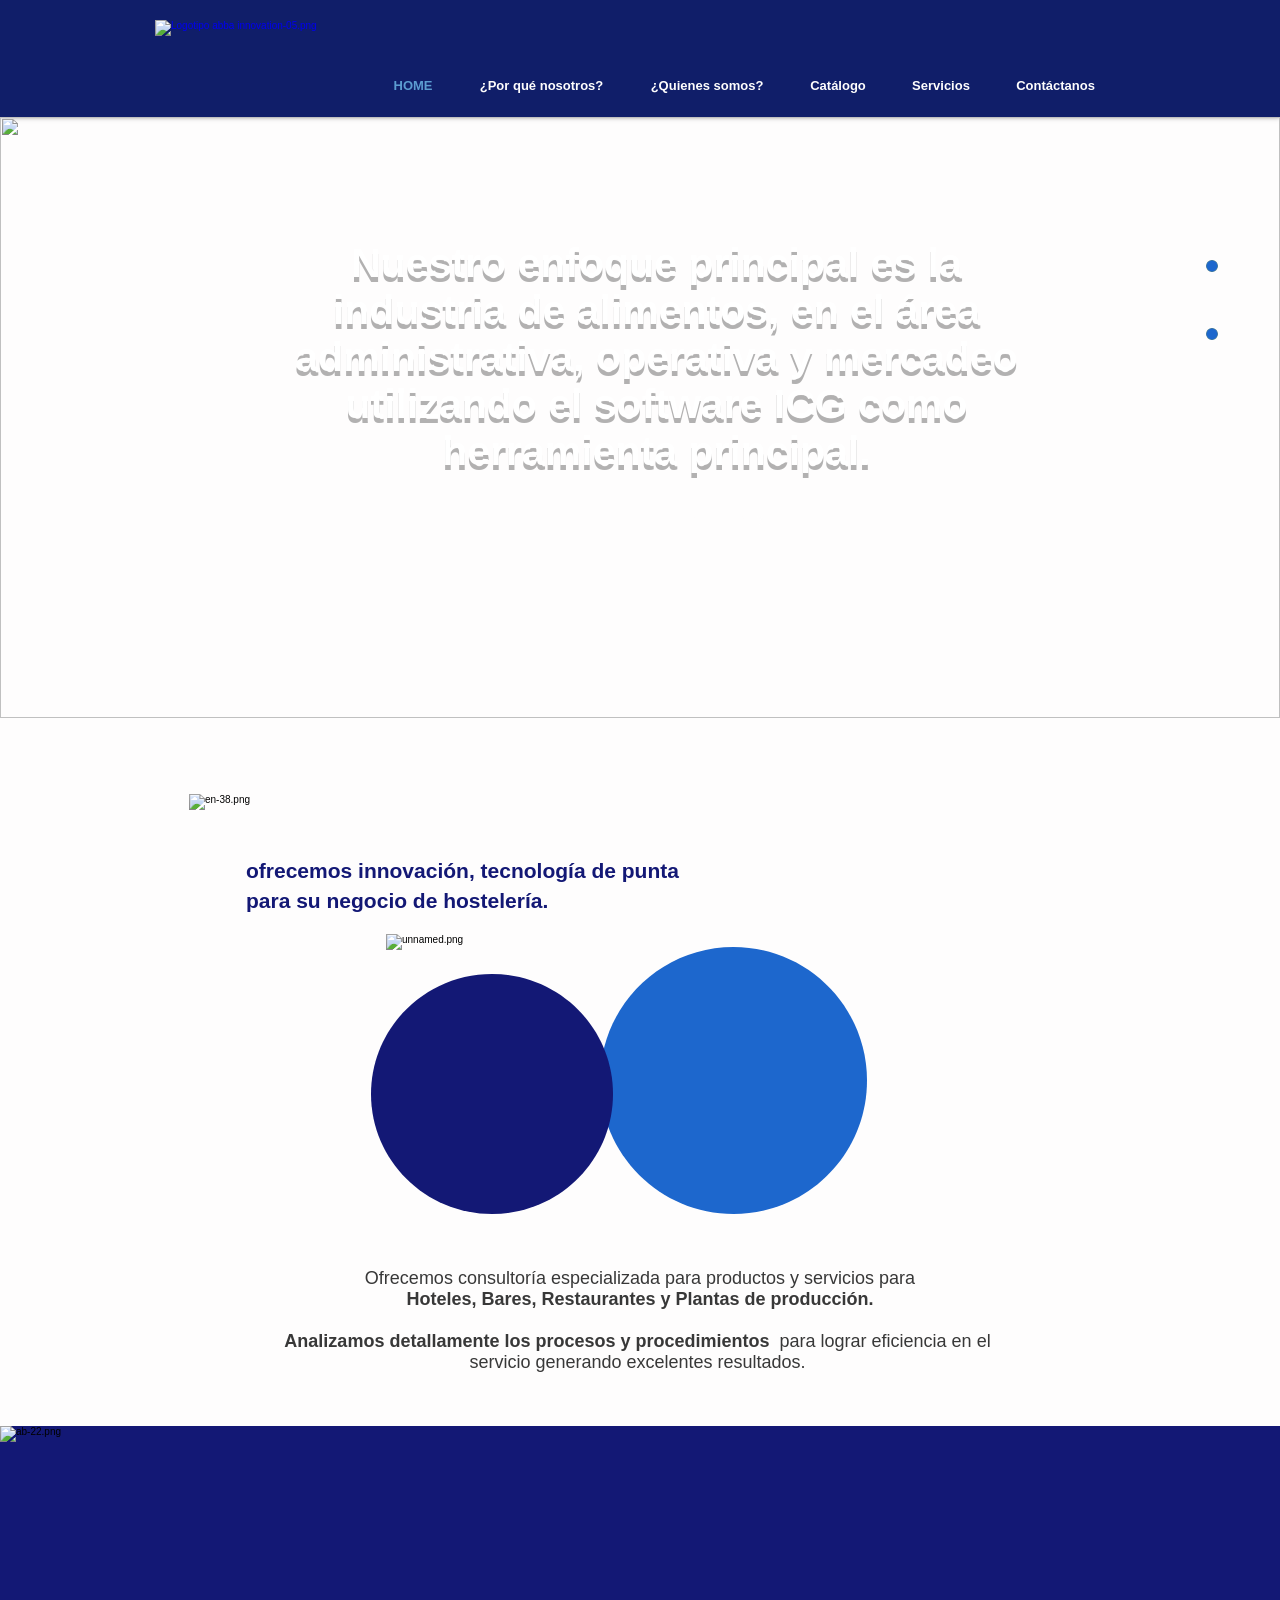
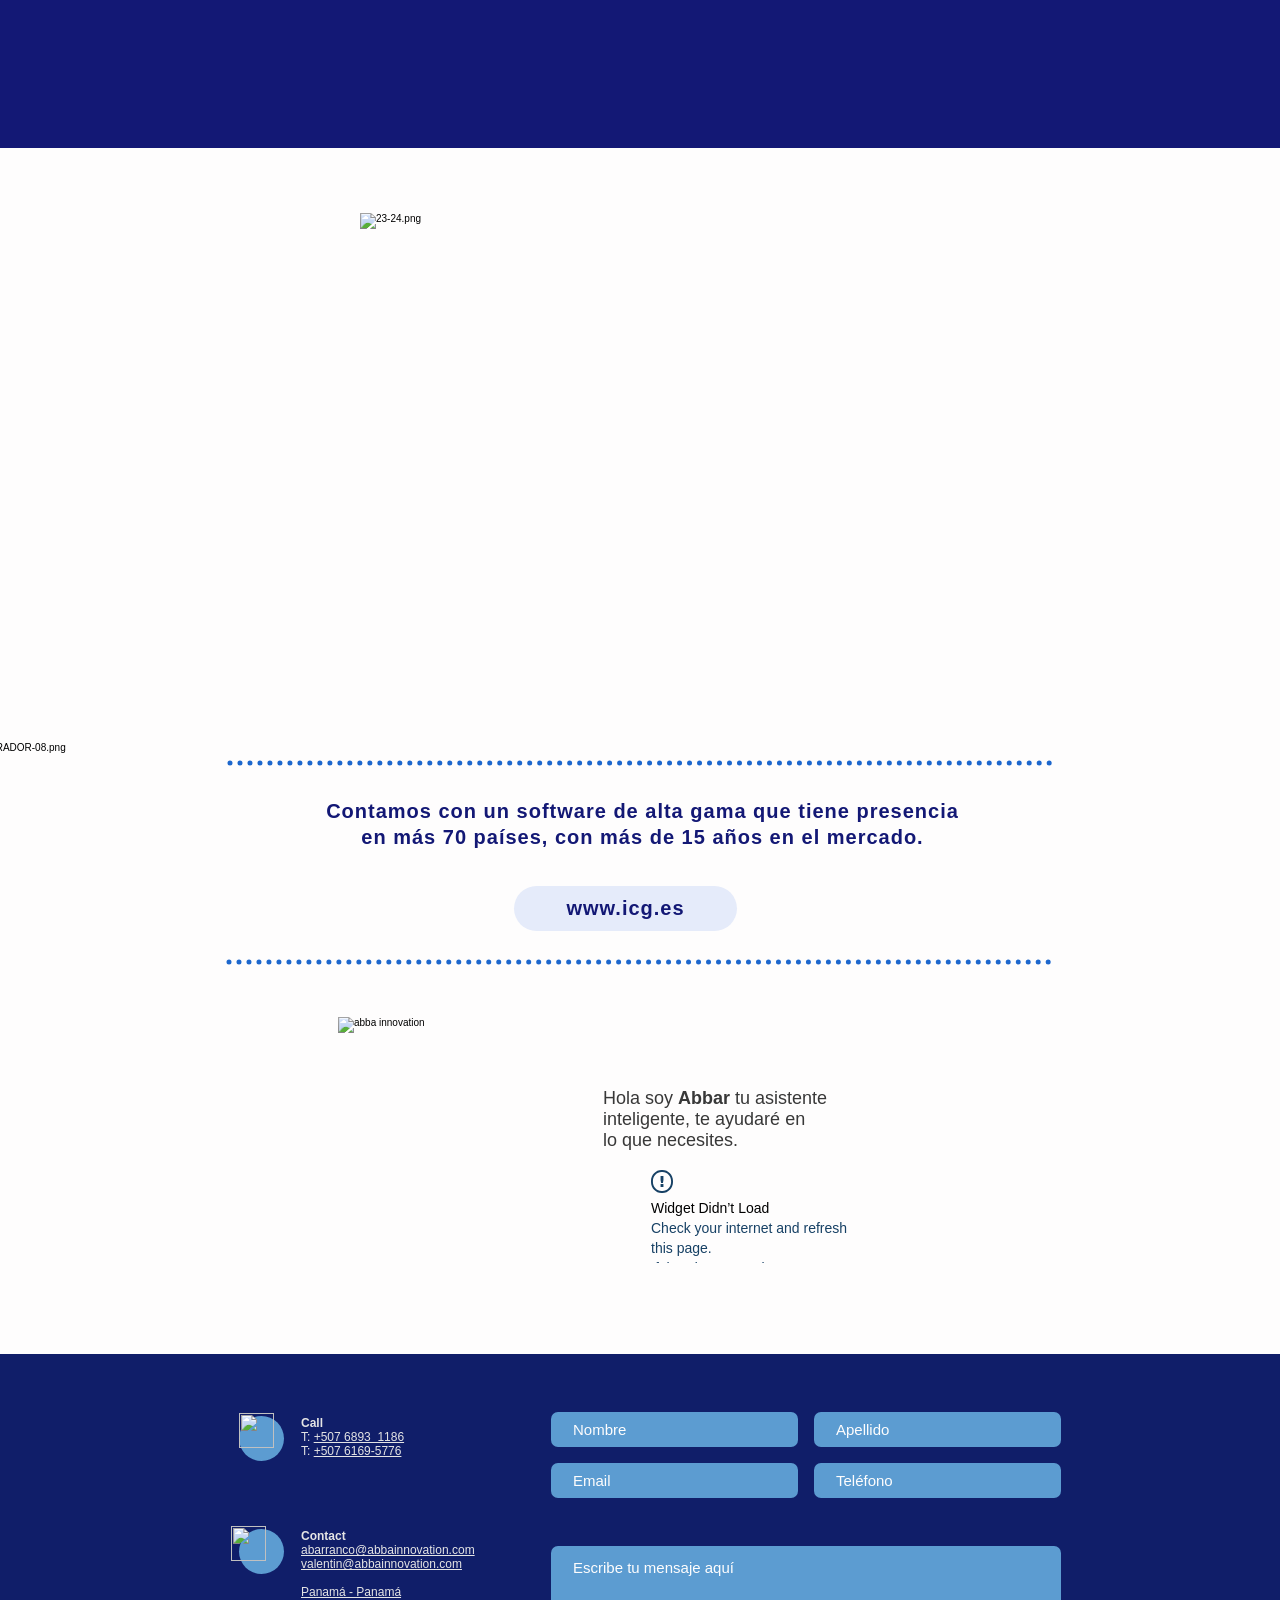
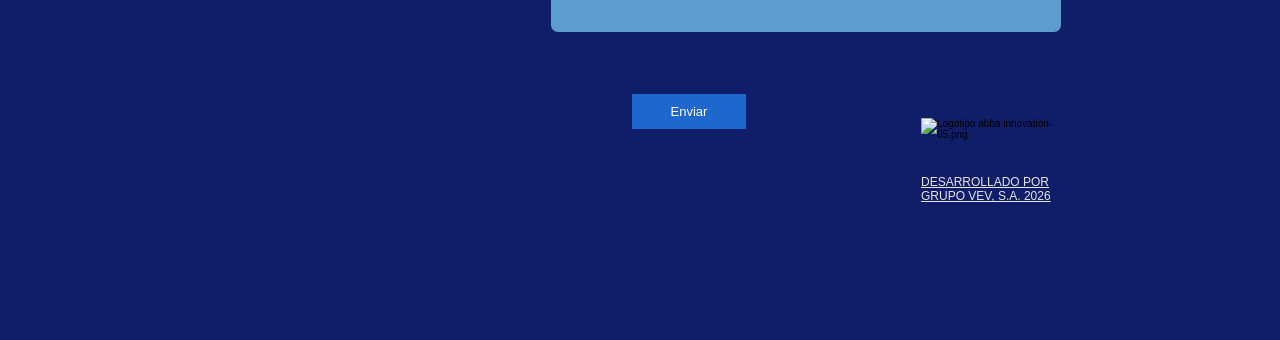
==== index.html @ 3166ff0f "Actualiza el texto del pie de página a GRUPO VEV" ====
<!DOCTYPE html>
<!-- saved from url=(0031)https://www.abbainnovation.net/ -->
<html lang="es" style=""><head><meta http-equiv="Content-Type" content="text/html; charset=UTF-8">
  
  
  <meta name="viewport" content="width=device-width, initial-scale=1" id="wixDesktopViewport">
  <meta http-equiv="X-UA-Compatible" content="IE=edge">
  <meta name="generator" content="Wix.com Website Builder">

  <link rel="icon" sizes="192x192" href="https://static.wixstatic.com/media/068378_7fb38cfb0c1949588d08dc892db51d23%7Emv2.png/v1/fill/w_192%2Ch_192%2Clg_1%2Cusm_0.66_1.00_0.01/068378_7fb38cfb0c1949588d08dc892db51d23%7Emv2.png" type="image/png">
  <link rel="shortcut icon" href="https://static.wixstatic.com/media/068378_7fb38cfb0c1949588d08dc892db51d23%7Emv2.png/v1/fill/w_32%2Ch_32%2Clg_1%2Cusm_0.66_1.00_0.01/068378_7fb38cfb0c1949588d08dc892db51d23%7Emv2.png" type="image/png">
  <link rel="apple-touch-icon" href="https://static.wixstatic.com/media/068378_7fb38cfb0c1949588d08dc892db51d23%7Emv2.png/v1/fill/w_180%2Ch_180%2Clg_1%2Cusm_0.66_1.00_0.01/068378_7fb38cfb0c1949588d08dc892db51d23%7Emv2.png" type="image/png">

  <!-- Safari Pinned Tab Icon -->
  <!-- <link rel="mask-icon" href="https://static.wixstatic.com/media/068378_7fb38cfb0c1949588d08dc892db51d23%7Emv2.png/v1/fill/w_32%2Ch_32%2Clg_1%2Cusm_0.66_1.00_0.01/068378_7fb38cfb0c1949588d08dc892db51d23%7Emv2.png"> -->

  <!-- Segmenter Polyfill -->
  <script src="./Consultoría en Hostelería _ Abba innovation _ Panama_files/bundle.tracing.es5.min.js.descarga" crossorigin="anonymous"></script><script>
    if (!window.Intl || !window.Intl.Segmenter) {
      (function() {
        var script = document.createElement('script');
        script.src = 'https://static.parastorage.com/unpkg/@formatjs/intl-segmenter@11.7.10/polyfill.iife.js';
        document.head.appendChild(script);
      })();
    }
  </script>

  <!-- Legacy Polyfills -->
  <script nomodule="" src="./Consultoría en Hostelería _ Abba innovation _ Panama_files/minified.js.descarga"></script>
  <script nomodule="" src="./Consultoría en Hostelería _ Abba innovation _ Panama_files/focus-within-polyfill.js.descarga"></script>

  <!-- Performance API Polyfills -->
  <script>
  (function () {
    var noop = function noop() {};
    if ("performance" in window === false) {
      window.performance = {};
    }
    window.performance.mark = performance.mark || noop;
    window.performance.measure = performance.measure || noop;
    if ("now" in window.performance === false) {
      var nowOffset = Date.now();
      if (performance.timing && performance.timing.navigationStart) {
        nowOffset = performance.timing.navigationStart;
      }
      window.performance.now = function now() {
        return Date.now() - nowOffset;
      };
    }
  })();
  </script>

  
    <!-- Essential Viewer Model -->
    <script type="application/json" id="wix-essential-viewer-model">{"fleetConfig":{"fleetName":"thunderbolt-isolated-renderer","type":"GA","code":0},"mode":{"qa":false,"enableTestApi":false,"addAllServices":false,"debug":false,"ssrIndicator":false,"ssrOnly":false,"siteAssetsFallback":"enable","versionIndicator":false},"componentsLibrariesTopology":[{"artifactId":"editor-elements","namespace":"wixui","url":"https:\/\/static.parastorage.com\/services\/editor-elements\/1.15513.0"},{"artifactId":"editor-elements","namespace":"dsgnsys","url":"https:\/\/static.parastorage.com\/services\/editor-elements\/1.15513.0"}],"siteFeaturesConfigs":{"sessionManager":{"isRunningInDifferentSiteContext":false}},"language":{"userLanguage":"es"},"siteAssets":{"clientTopology":{"mediaRootUrl":"https:\/\/static.wixstatic.com","scriptsUrl":"static.parastorage.com","staticMediaUrl":"https:\/\/static.wixstatic.com\/media","staticAudioUrl":"https:\/\/music.wixstatic.com\/mp3","moduleRepoUrl":"https:\/\/static.parastorage.com\/unpkg","fileRepoUrl":"https:\/\/static.parastorage.com\/services","viewerAppsUrl":"https:\/\/viewer-apps.parastorage.com","viewerAssetsUrl":"https:\/\/viewer-assets.parastorage.com","siteAssetsUrl":"https:\/\/siteassets.parastorage.com","pageJsonServerUrls":["https:\/\/pages.parastorage.com","https:\/\/staticorigin.wixstatic.com","https:\/\/www.abbainnovation.net","https:\/\/fallback.wix.com\/wix-html-editor-pages-webapp\/page"],"pathOfTBModulesInFileRepoForFallback":"wix-thunderbolt\/dist\/"}},"siteFeatures":["accessibilityBrowserZoom","appMonitoring","assetsLoader","businessLogger","captcha","clickHandlerRegistrar","commonConfig","componentsRegistry","consentPolicy","contentReflow","cyclicTabbing","domSelectors","domStore","environmentWixCodeSdk","environment","externalServices","locationWixCodeSdk","mpaNavigation","navigationManager","navigationPhases","ooi","pages","panorama","renderer","reporter","router","scrollRestoration","seoWixCodeSdk","seo","sessionManager","siteMembersWixCodeSdk","siteMembers","siteScrollBlocker","siteWixCodeSdk","speculationRules","ssrCache","stores","structureApi","thunderboltInitializer","tpaCommons","translations","usedPlatformApis","warmupData","windowMessageRegistrar","windowWixCodeSdk","wixCustomElementComponent","wixEmbedsApi","componentsLoader","componentsReact","platform"],"site":{"externalBaseUrl":"https:\/\/www.abbainnovation.net","isSEO":false},"media":{"staticMediaUrl":"https:\/\/static.wixstatic.com\/media","mediaRootUrl":"https:\/\/static.wixstatic.com\/","staticVideoUrl":"https:\/\/video.wixstatic.com\/","userDomainMediaPrefixes":[]},"requestUrl":"https:\/\/www.abbainnovation.net\/","rollout":{"siteAssetsVersionsRollout":false,"isDACRollout":1,"isTBRollout":false},"commonConfig":{"brand":"wix","host":"VIEWER","bsi":"","consentPolicy":{},"consentPolicyHeader":{},"siteRevision":"230","renderingFlow":"NONE","language":"es","locale":"es-co"},"interactionSampleRatio":0.01,"accessTokensUrl":"https:\/\/www.abbainnovation.net\/_api\/v1\/access-tokens","experiments":{"specs.thunderbolt.hardenFetchAndXHR":true,"specs.thunderbolt.securityExperiments":true,"specs.thunderbolt.allowWebpAvifTransforms":true,"specs.thunderbolt.browserCacheReload":true,"specs.thunderbolt.addIdAsClassName":true,"specs.thunderbolt.browserZoomMobileOnloadDetection":true}}</script>
    <script>window.viewerModel = JSON.parse(document.getElementById('wix-essential-viewer-model').textContent)</script>
  

  <!-- Globals Definitions -->
  <script>
    (function () {
      var now = Date.now()
      var activationStart = 0
      try {
        var navEntry = performance.getEntriesByType('navigation')[0];
        if (navEntry && navEntry.activationStart > 0) {
          activationStart = navEntry.activationStart;
        }
      } catch (e) {}
      window.initialTimestamps = {
        initialTimestamp: now,
        initialRequestTimestamp: Math.round(performance.timeOrigin ? performance.timeOrigin + activationStart : now - performance.now() + activationStart)
      }

      window.thunderboltTag = "libs-releases-GA-local"
      window.thunderboltVersion = "1.17940.0"
    })();
  </script>

  <script>
    window.commonConfig = viewerModel.commonConfig
  </script>

  
  <!-- BEGIN handleAccessTokens bundle -->

  <script data-url="https://static.parastorage.com/services/wix-thunderbolt/dist/handleAccessTokens.inline.3250797b.bundle.min.js">(()=>{"use strict";let e,t,r,o;var n={},i={};function l(e){var t=i[e];if(void 0!==t)return t.exports;var r=i[e]={exports:{}};return n[e](r,r.exports,l),r.exports}function a(e){let{context:t,property:r,value:o,enumerable:n=!0}=e,i=e.get,l=e.set;if(!r||void 0===o&&!i&&!l)return Error("property and value are required");let a=t||globalThis,s=a?.[r],u={};if(void 0!==o)u.value=o;else{if(i){let e=c(i);e&&(u.get=e)}if(l){let e=c(l);e&&(u.set=e)}}let p={...u,enumerable:n||!1,configurable:!1};void 0!==o&&(p.writable=!1);try{Object.defineProperty(a,r,p)}catch(e){return e instanceof TypeError?s:e}return s}function c(e,t){return"function"==typeof e?e:e?.async===!0&&"function"==typeof e.func?t?async function(t){return e.func(t)}:async function(){return e.func()}:"function"==typeof e?.func?e.func:void 0}l.rv=()=>"1.6.8",l.ruid="bundler=rspack@1.6.8";try{a({property:"strictDefine",value:a})}catch{}try{a({property:"defineStrictObject",value:function e(t){let{context:r,property:o,propertiesToExclude:n=[],skipPrototype:i=!1,hardenPrototypePropertiesToExclude:l=[]}=t;if(!o)return Error("property is required");let c=(r||globalThis)[o],p={},f=u(r,o);c&&("object"==typeof c||"function"==typeof c)&&Reflect.ownKeys(c).forEach(e=>{if(!n.includes(e)&&!s.includes(e)){let t=u(c,e);if(t&&(t.writable||t.configurable)){let{value:r,get:o,set:n,enumerable:i=!1}=t,l={};void 0!==r?l.value=r:o?l.get=o:n&&(l.set=n);try{let t=a({context:c,property:e,...l,enumerable:i});p[e]=t}catch(r){if(r instanceof TypeError)try{p[e]=t.value||t.get||t.set}catch{}else throw r}}}});let d={originalObject:c,originalProperties:p};if(!i&&c?.prototype!==void 0){let t=e({context:c,property:"prototype",propertiesToExclude:l,skipPrototype:!0});t instanceof Error||(d.originalPrototype=t?.originalObject,d.originalPrototypeProperties=t?.originalProperties)}return a({context:r,property:o,value:c,enumerable:f?.enumerable}),d}})}catch{}try{a({property:"defineStrictMethod",value:function(e,t){let r=(t||globalThis)[e],o=u(t||globalThis,e);return r&&o&&(o.writable||o.configurable)?(Object.freeze(r),a({context:globalThis,property:e,value:r})):r}})}catch{}var s=["toString","toLocaleString","valueOf","constructor","prototype"];function u(e,t){if(!(!e||!t))try{return Reflect.getOwnPropertyDescriptor(e,t)}catch{return}}function p(e){if("string"!=typeof e)return e;try{return decodeURIComponent(e).toLowerCase().trim()}catch{return e.toLowerCase().trim()}}function f(e,t){let r="";if("string"==typeof e)r=e.split("=")[0]?.trim()||"";else{if(!e||"string"!=typeof e.name)return!1;r=e.name}return t.has(p(r)||"")}function d(e,t){return("string"==typeof e?e.split(";").map(e=>e.trim()).filter(e=>e.length>0):e||[]).filter(e=>!f(e,t))}var y=null;function g(){return null===y&&(y=typeof Document>"u"?void 0:Object.getOwnPropertyDescriptor(Document.prototype,"cookie")),y}let b=(e,t)=>{try{let r=t?t.get.call(document):document.cookie;return r.split(";").map(e=>e.trim()).filter(t=>t?.startsWith(e))[0]?.split("=")[1]}catch(e){return""}},h=(e="",t="",r="/")=>`${e}=; ${t?`domain=${t};`:""} max-age=0; path=${r}; expires=Thu, 01 Jan 1970 00:00:01 GMT`;function m(e,t){try{return sessionStorage[e]("reload",t||"")}catch(e){console.error("ATS: Error calling sessionStorage:",e)}}var v=["true","b","c","new","enabled"];let w=[],S=(e,t)=>{let r;return w.includes(t)||!0===(r=e[t])||"string"==typeof r&&v.includes(r.toLowerCase())},T="client-session-bind",k="sec-fetch-unsupported",{experiments:x}=window.viewerModel,{cookie:E}=(e=new Set([T,"client-binding",k,"svSession","smSession","server-session-bind","wixSession2","wixSession3"].map(e=>e.toLowerCase())),a({context:document,property:"cookie",set:{func:t=>{var r,o;let n,i;return r=document,o=void 0,n=g(),i=p(t.split(";")[0]||"")||"",void([...e].every(e=>!i.startsWith(e.toLowerCase()))&&n?.set?n.set.call(r,t):o&&console.warn(o))}},get:{func:()=>(function(e,t){let r=g();if(!r?.get)throw Error("Cookie descriptor or getter not available");return d(r.get.call(e),t).join("; ")})(document,e)},enumerable:!0}),{cookieStore:function(e,t){if(!globalThis?.cookieStore)return;let r=globalThis.cookieStore.get.bind(globalThis.cookieStore),o=globalThis.cookieStore.getAll.bind(globalThis.cookieStore),n=globalThis.cookieStore.set.bind(globalThis.cookieStore),i=globalThis.cookieStore.delete.bind(globalThis.cookieStore);return a({context:globalThis.CookieStore.prototype,property:"get",value:async function(t){return f(("string"==typeof t?t:t.name)||"",e)?null:r.call(this,t)},enumerable:!0}),a({context:globalThis.CookieStore.prototype,property:"getAll",value:async function(){let t=await o.apply(this,Array.from(arguments));return d(t,e)},enumerable:!0}),a({context:globalThis.CookieStore.prototype,property:"set",value:async function(){let r=Array.from(arguments);if(!f(1===r.length?r[0].name:r[0],e))return n.apply(this,r);t&&console.warn(t)},enumerable:!0}),a({context:globalThis.CookieStore.prototype,property:"delete",value:async function(){let t=Array.from(arguments);if(!f(1===t.length?t[0].name:t[0],e))return i.apply(this,t)},enumerable:!0}),a({context:globalThis.cookieStore,property:"prototype",value:globalThis.CookieStore.prototype,enumerable:!1}),a({context:globalThis,property:"cookieStore",value:globalThis.cookieStore,enumerable:!0}),{get:r,getAll:o,set:n,delete:i}}(e,void 0),cookie:g()}),P="tbReady",C="security_overrideGlobals",{experiments:D,siteFeaturesConfigs:M,accessTokensUrl:O}=window.viewerModel,$={},j=(t=b(T,E),S(x,"specs.thunderbolt.browserCacheReload")&&(b(k,E)||t?m("removeItem"):function(){if("undefined"!=typeof window){let e=performance.getEntriesByType("navigation")[0];return"back_forward"===(e?.type||"")}return!1}()&&function(){let{counter:e}=function(){let e=m("getItem");if(e){let[t,r]=e.split("-"),o=r?parseInt(r,10):0;if(o>=3){let e=t?Number(t):0;if(Date.now()-e>6e4)return{counter:0}}return{counter:o}}return{counter:0}}();e<3?(function(e=1){m("setItem",`${Date.now()}-${e}`)}(e+1),window.location.reload()):console.error("ATS: Max reload attempts reached")}()),r=h(T),o=h(T,location.hostname),E.set.call(document,r),E.set.call(document,o),t);j&&($["client-binding"]=j);let A=fetch;addEventListener(P,function e(t){let{logger:r}=t.detail;try{window.tb.init({fetch:A,fetchHeaders:$})}catch(t){let e=Error("TB003");r.meter(`${C}_${e.message}`,{paramsOverrides:{errorType:C,eventString:e.message}}),window?.viewerModel?.mode.debug&&console.error(t)}finally{removeEventListener(P,e)}}),S(D,"specs.thunderbolt.hardenFetchAndXHR")||(window.fetchDynamicModel=()=>M.sessionManager.isRunningInDifferentSiteContext?Promise.resolve({}):fetch((()=>{try{let e="undefined"!=typeof WorkerGlobalScope&&self instanceof WorkerGlobalScope,t=globalThis?.parent!==globalThis,r=new URL(O,location.href);return(t||e)&&(r.searchParams.set("ifr",String(t)),r.searchParams.set("worker",String(e))),r.href}catch{return O}})(),{credentials:"same-origin",headers:$}).then(function(e){if(!e.ok)throw Error(`[${e.status}]${e.statusText}`);return e.json()}),window.dynamicModelPromise=window.fetchDynamicModel())})();
//# sourceMappingURL=https://static.parastorage.com/services/wix-thunderbolt/dist/handleAccessTokens.inline.3250797b.bundle.min.js.map</script>

<!-- END handleAccessTokens bundle -->

<!-- BEGIN overrideGlobals bundle -->

<script data-url="https://static.parastorage.com/services/wix-thunderbolt/dist/overrideGlobals.inline.b271af7d.bundle.min.js">(()=>{"use strict";var e={},t={};function r(o){var n=t[o];if(void 0!==n)return n.exports;var i=t[o]={exports:{}};return e[o](i,i.exports,r),i.exports}function o(e){let{context:t,property:r,value:o,enumerable:i=!0}=e,c=e.get,a=e.set;if(!r||void 0===o&&!c&&!a)return Error("property and value are required");let l=t||globalThis,s=l?.[r],u={};if(void 0!==o)u.value=o;else{if(c){let e=n(c);e&&(u.get=e)}if(a){let e=n(a);e&&(u.set=e)}}let p={...u,enumerable:i||!1,configurable:!1};void 0!==o&&(p.writable=!1);try{Object.defineProperty(l,r,p)}catch(e){return e instanceof TypeError?s:e}return s}function n(e,t){return"function"==typeof e?e:e?.async===!0&&"function"==typeof e.func?t?async function(t){return e.func(t)}:async function(){return e.func()}:"function"==typeof e?.func?e.func:void 0}r.rv=()=>"1.6.8",r.ruid="bundler=rspack@1.6.8";try{o({property:"strictDefine",value:o})}catch{}try{o({property:"defineStrictObject",value:c})}catch{}try{o({property:"defineStrictMethod",value:a})}catch{}var i=["toString","toLocaleString","valueOf","constructor","prototype"];function c(e){let{context:t,property:r,propertiesToExclude:n=[],skipPrototype:a=!1,hardenPrototypePropertiesToExclude:s=[]}=e;if(!r)return Error("property is required");let u=(t||globalThis)[r],p={},f=l(t,r);u&&("object"==typeof u||"function"==typeof u)&&Reflect.ownKeys(u).forEach(e=>{if(!n.includes(e)&&!i.includes(e)){let t=l(u,e);if(t&&(t.writable||t.configurable)){let{value:r,get:n,set:i,enumerable:c=!1}=t,a={};void 0!==r?a.value=r:n?a.get=n:i&&(a.set=i);try{let t=o({context:u,property:e,...a,enumerable:c});p[e]=t}catch(r){if(r instanceof TypeError)try{p[e]=t.value||t.get||t.set}catch{}else throw r}}}});let d={originalObject:u,originalProperties:p};if(!a&&u?.prototype!==void 0){let e=c({context:u,property:"prototype",propertiesToExclude:s,skipPrototype:!0});e instanceof Error||(d.originalPrototype=e?.originalObject,d.originalPrototypeProperties=e?.originalProperties)}return o({context:t,property:r,value:u,enumerable:f?.enumerable}),d}function a(e,t){let r=(t||globalThis)[e],n=l(t||globalThis,e);return r&&n&&(n.writable||n.configurable)?(Object.freeze(r),o({context:globalThis,property:e,value:r})):r}function l(e,t){if(!(!e||!t))try{return Reflect.getOwnPropertyDescriptor(e,t)}catch{return}}function s(e){return e.startsWith("//")&&/(?:[a-z0-9](?:[a-z0-9-]{0,61}[a-z0-9])?\.)+[a-z0-9][a-z0-9-]{0,61}[a-z0-9]/g.test(`${location.protocol}:${e}`)&&(e=`${location.protocol}${e}`),!e.startsWith("http")||new URL(e).hostname===location.hostname}function u(e){if("string"!=typeof e)return e;try{return decodeURIComponent(e).toLowerCase().trim()}catch{return e.toLowerCase().trim()}}function p(e,t){return e instanceof Headers?e.forEach((r,o)=>{f(o,t)||e.delete(o)}):Object.keys(e).forEach(r=>{f(r,t)||delete e[r]}),e}function f(e,t){return!t.has(u(e)||"")}function d(e,t){let r=!0,o=u(function(e){let t,r;if(globalThis.Request&&e instanceof Request)t=e.url;else if("function"==typeof e?.toString)t=e.toString();else throw Error("Unsupported type for url");try{return new URL(t).pathname}catch{return(r=t.replace(/#.+/gi,"").split("?").shift()).startsWith("/")?r:`/${r}`}}(e));return o&&t.some(e=>o.includes(e))&&(r=!1),r}var y=["true","b","c","new","enabled"];let b=[],g=(e,t)=>{let r;return b.includes(t)||!0===(r=e[t])||"string"==typeof r&&y.includes(r.toLowerCase())};performance.mark("overrideGlobals started");let{experiments:m}=window.viewerModel,v=g(m,"specs.thunderbolt.securityExperiments");try{let e,t;!function(){let e=globalThis.open,t=document.open;function r(t,r,o){let n="string"!=typeof t,i=e.call(window,t,r,o);return n||t&&s(t)?{}:i}o({property:"open",value:r,context:globalThis,enumerable:!0}),o({property:"open",value:function(e,o,n){return e?r(e,o,n):t.call(document,e||"",o||"",n||"")},context:document,enumerable:!0})}(),v&&function(){let e=document.createElement,t=Element.prototype.setAttribute,r=Element.prototype.setAttributeNS,n=Element.prototype.removeAttribute,i=(Object.getOwnPropertyDescriptor(HTMLIFrameElement.prototype,"contentWindow")?.get,Object.getOwnPropertyDescriptor(HTMLIFrameElement.prototype,"src")),c=i?.get,a=i?.set,l=Object.getOwnPropertyDescriptor(HTMLIFrameElement.prototype,"sandbox")?.get,s=DOMTokenList.prototype.add,p=DOMTokenList.prototype.remove,f=DOMTokenList.prototype.toggle,d=DOMTokenList.prototype.replace,y=Object.getOwnPropertyDescriptor(DOMTokenList.prototype,"value"),b=y?.get,g=y?.set,m=new WeakSet;o({property:"createElement",context:document,value:function(n,i){let c=e.call(document,n,i);return"iframe"===u(n)&&(o({property:"srcdoc",context:c,get:()=>"",set:()=>{console.warn("`srcdoc` is not allowed in iframe elements.")}}),o({property:"setAttribute",context:c,value:function(e,r){if("srcdoc"===e.toLowerCase())return void console.warn("`srcdoc` attribute is not allowed to be set.");t.call(c,e,r);e.toLowerCase()},enumerable:!1}),o({property:"setAttributeNS",context:c,value:function(e,t,o){if("srcdoc"===t.toLowerCase())return void console.warn("`srcdoc` attribute is not allowed to be set.");r.call(c,e,t,o);t.toLowerCase()},enumerable:!1})),c},enumerable:!0})}(),g(m,"specs.thunderbolt.hardenFetchAndXHR")&&v&&function(e,t,r){let n=fetch,i=XMLHttpRequest,c=new Set(t);function a(){let t=new i,o=t.open,n=t.setRequestHeader;return t.open=function(){let n=Array.from(arguments),i=n[1];if(n.length<2||d(i,e))return o.apply(t,n);throw Error(r||`Request not allowed for path ${i}`)},t.setRequestHeader=function(e,r){f(decodeURIComponent(e),c)&&n.call(t,e,r)},t}o({property:"fetch",value:function(){var t;let o=(t=arguments,globalThis.Request&&t[0]instanceof Request&&t[0]?.headers?p(t[0].headers,c):t[1]?.headers&&p(t[1].headers,c),t);return d(arguments[0],e)?n.apply(globalThis,Array.from(o)):new Promise((e,t)=>{let o=Error(r||`Request not allowed for path ${arguments[0]}`);t(o)})},enumerable:!0}),o({property:"XMLHttpRequest",value:a,enumerable:!0}),Object.keys(i).forEach(e=>{a[e]=i[e]})}(["/_api/v1/access-tokens","/_api/v2/dynamicmodel","/_api/one-app-session-web/v3/businesses"],["client-binding"]),function(){if(navigator&&"serviceWorker"in navigator)navigator.serviceWorker.register,o({context:navigator.serviceWorker,property:"register",value:function(){console.log("Service worker registration is not allowed")},enumerable:!0})}(),e=[],t=(t=[]).concat(["TextEncoder","TextDecoder"]),v&&(t=t.concat(["XMLHttpRequestEventTarget","EventTarget"])),t=t.concat(["URL","JSON"]),v&&(e=e.concat(["addEventListener","removeEventListener"])),e=e.concat(["encodeURI","encodeURIComponent","decodeURI","decodeURIComponent"]),t=t.concat(["String","Number"]),v&&t.push("Object"),t=t.concat(["Reflect"]),e.forEach(e=>{a(e),["addEventListener","removeEventListener"].includes(e)&&a(e,document)}),t.forEach(e=>{c({property:e})}),v&&function(){return e("setTimeout",0,globalThis),e("setInterval",0,globalThis);function e(e,t,r){let n=r||globalThis,i=n[e];if(!i||"function"!=typeof i)throw Error(`Function ${e} not found or is not a function`);o({property:e,value:function(){let r=Array.from(arguments);if("string"!=typeof r[t])return i.apply(n,r);console.warn(`Calling ${e} with a String Argument at index ${t} is not allowed`)},context:r,enumerable:!0})}}()}catch(t){window?.viewerModel?.mode.debug&&console.error(t);let e=Error("TB006");window.fedops?.reportError(e,"security_overrideGlobals"),window.Sentry?window.Sentry.captureException(e):globalThis.defineStrictProperty("sentryBuffer",[e],window,!1)}performance.mark("overrideGlobals ended")})();
//# sourceMappingURL=https://static.parastorage.com/services/wix-thunderbolt/dist/overrideGlobals.inline.b271af7d.bundle.min.js.map</script>

<!-- END overrideGlobals bundle -->

  

  
  <script>
    window.commonConfig = viewerModel.commonConfig

	
  </script>

  <!-- Initial CSS -->
  <style data-url="https://static.parastorage.com/services/wix-thunderbolt/dist/main.744ea815.min.css">@keyframes slide-horizontal-new{0%{transform:translate(100%)}}@keyframes slide-horizontal-old{80%{opacity:1}to{opacity:0;transform:translate(-100%)}}@keyframes slide-vertical-new{0%{transform:translateY(-100%)}}@keyframes slide-vertical-old{80%{opacity:1}to{opacity:0;transform:translateY(100%)}}@keyframes out-in-new{0%{opacity:0}}@keyframes out-in-old{to{opacity:0}}:root:active-view-transition{view-transition-name:none}:root:active-view-transition::view-transition-group(*){animation:none}:root:active-view-transition::view-transition-old(*){animation:none}:root:active-view-transition::view-transition-new(*){animation:none}:root::view-transition{pointer-events:none}:root:active-view-transition #SITE_HEADER{view-transition-name:header-group}:root:active-view-transition #WIX_ADS{view-transition-name:wix-ads-group}:root:active-view-transition #SITE_FOOTER{view-transition-name:footer-group}:root:active-view-transition #BACKGROUND_GROUP_TRANSITION_GROUP>div{view-transition-name:background-group}:root:active-view-transition::view-transition-group(page-group){pointer-events:all;cursor:wait;animation:revert;animation-duration:.6s}:root:active-view-transition::view-transition-old(page-group){pointer-events:all;cursor:wait;animation:revert;animation-duration:.6s}:root:active-view-transition::view-transition-new(page-group){pointer-events:all;cursor:wait;animation:revert;animation-duration:.6s}:root:active-view-transition-type(SlideHorizontal)::view-transition-old(page-group){mix-blend-mode:normal;animation:.6s cubic-bezier(.83,0,.17,1) forwards slide-horizontal-old}:root:active-view-transition-type(SlideHorizontal)::view-transition-new(page-group){mix-blend-mode:normal;animation:.6s cubic-bezier(.83,0,.17,1) backwards slide-horizontal-new}:root:active-view-transition-type(SlideVertical)::view-transition-old(page-group){mix-blend-mode:normal;animation:.6s cubic-bezier(.83,0,.17,1) forwards slide-vertical-old}:root:active-view-transition-type(SlideVertical)::view-transition-new(page-group){mix-blend-mode:normal;animation:.6s cubic-bezier(.83,0,.17,1) backwards slide-vertical-new}:root:active-view-transition-type(OutIn)::view-transition-old(page-group){animation:.35s cubic-bezier(.22,1,.36,1) forwards out-in-old}:root:active-view-transition-type(OutIn)::view-transition-new(page-group){animation:.35s cubic-bezier(.64,0,.78,0) .35s backwards out-in-new}@media (prefers-reduced-motion:reduce){::view-transition-group(*){animation:none!important}::view-transition-old(*){animation:none!important}::view-transition-new(*){animation:none!important}}html,body{vertical-align:baseline;background:0 0;border:0;outline:0;margin:0;padding:0}body{--scrollbar-width:0px;-webkit-text-size-adjust:100%;-moz-text-size-adjust:100%;-ms-text-size-adjust:100%;text-size-adjust:100%;font-family:Arial,Helvetica,sans-serif;font-size:10px}html,body{height:100%}body{overflow-x:auto;overflow-y:scroll}body:not(.responsive) #site-root{width:100%;min-width:var(--site-width)}body:not([data-js-loaded]) [data-hide-prejs]{visibility:hidden}interact-element{display:contents}#SITE_CONTAINER{position:relative}:root{--one-unit:1vw;--section-max-width:9999px;--spx-stopper-max:9999px;--spx-stopper-min:0px;--browser-zoom:1}@supports ((-webkit-appearance:none)) and (stroke-color:transparent){:root{--safari-sticky-fix:opacity;--experimental-safari-sticky-fix:translateZ(0)}}@supports (container-type:inline-size){:root{--one-unit:1cqw}}[id^=oldHoverBox-]{mix-blend-mode:plus-lighter;transition:opacity .5s,visibility .5s}[data-mesh-id$=inlineContent-gridContainer]:has(>[id^=oldHoverBox-]){isolation:isolate}
/*# sourceMappingURL=https://static.parastorage.com/services/wix-thunderbolt/dist/main.744ea815.min.css.map*/</style>
<style data-url="https://static.parastorage.com/services/wix-thunderbolt/dist/main.renderer.d1b87f2e.min.css">div,span,applet,object,iframe,h1,h2,h3,h4,h5,h6,p,blockquote,pre,a,abbr,acronym,address,big,cite,code,del,dfn,em,font,img,ins,kbd,q,s,samp,small,strike,strong,sub,sup,tt,var,b,u,i,center,dl,dt,dd,ol,ul,li,fieldset,form,label,legend,table,caption,tbody,tfoot,thead,tr,th,td,nav,button,section,header,footer,title{vertical-align:baseline;background:0 0;border:0;outline:0;margin:0;padding:0}textarea,input,select{box-sizing:border-box;font-family:Helvetica,Arial,sans-serif}ol,ul{list-style:none}blockquote,q{quotes:none}ins{text-decoration:none}del{text-decoration:line-through}table{border-collapse:collapse;border-spacing:0}a{cursor:pointer;text-decoration:none}.testStyles{overflow-y:hidden}.reset-button{color:inherit;font:inherit;-webkit-appearance:none;-webkit-user-select:none;-moz-user-select:none;-ms-user-select:none;background:0 0;border:0;outline:0;padding:0;line-height:normal;overflow:visible}:focus{outline:none}body.device-mobile-optimized:not(.disable-site-overflow){overflow-x:hidden;overflow-y:scroll}body.device-mobile-optimized:not(.responsive) #SITE_CONTAINER{width:320px;margin-left:auto;margin-right:auto;position:relative;overflow-x:visible}body.device-mobile-optimized:not(.responsive):not(.blockSiteScrolling) #SITE_CONTAINER{margin-top:0}body.device-mobile-optimized>*{max-width:100%!important}body.device-mobile-optimized #site-root{overflow:hidden}@supports (overflow:clip){body.device-mobile-optimized #site-root{overflow:clip}}body.device-mobile-non-optimized #SITE_CONTAINER #site-root{overflow:clip}body.device-mobile-non-optimized.fullScreenMode{background-color:#5f6360}body.device-mobile-non-optimized.fullScreenMode #site-root,body.device-mobile-non-optimized.fullScreenMode #SITE_BACKGROUND,body.device-mobile-non-optimized.fullScreenMode #MOBILE_ACTIONS_MENU,body.fullScreenMode #WIX_ADS{visibility:hidden}body.fullScreenMode{overflow:hidden!important}body.fullScreenMode.device-mobile-optimized #TINY_MENU{opacity:0;pointer-events:none}body.fullScreenMode-scrollable.device-mobile-optimized{overflow-x:hidden!important;overflow-y:auto!important}body.fullScreenMode-scrollable.device-mobile-optimized #site-root,body.fullScreenMode-scrollable.device-mobile-optimized #masterPage{overflow:hidden!important}body.fullScreenMode-scrollable.device-mobile-optimized #masterPage,body.fullScreenMode-scrollable.device-mobile-optimized #SITE_BACKGROUND{height:auto!important}body.fullScreenMode-scrollable.device-mobile-optimized #masterPage.mesh-layout{height:0!important}body.blockSiteScrolling,body.siteScrollingBlocked{width:100%;position:fixed}body.siteScrollingBlockedIOSFix{overflow:hidden!important}body.blockSiteScrolling #SITE_CONTAINER{margin-top:calc(var(--blocked-site-scroll-margin-top)*-1)}#site-root{top:var(--wix-ads-height);min-height:100%;margin:0 auto;position:relative}#site-root img:not([src]){visibility:hidden}#site-root svg img:not([src]){visibility:visible}.auto-generated-link{color:inherit}#SCROLL_TO_TOP,#SCROLL_TO_BOTTOM{height:0}.has-click-trigger{cursor:pointer}.fullScreenOverlay{z-index:1005;justify-content:center;display:flex;position:fixed;top:-60px;bottom:0;left:0;right:0;overflow-y:hidden}.fullScreenOverlay>.fullScreenOverlayContent{margin:0 auto;position:absolute;top:60px;bottom:0;left:0;right:0;overflow:hidden;transform:translateZ(0)}[data-mesh-id$=inlineContent],[data-mesh-id$=centeredContent],[data-mesh-id$=form]{pointer-events:none;position:relative}[data-mesh-id$=-gridWrapper],[data-mesh-id$=-rotated-wrapper]{pointer-events:none}[data-mesh-id$=-gridContainer]>*,[data-mesh-id$=-rotated-wrapper]>*,[data-mesh-id$=inlineContent]>:not([data-mesh-id$=-gridContainer]){pointer-events:auto}.device-mobile-optimized #masterPage.mesh-layout #SOSP_CONTAINER_CUSTOM_ID{-ms-grid-row:2;grid-area:2/1/3/2;position:relative}#masterPage.mesh-layout{display:-ms-grid;-ms-grid-rows:max-content max-content min-content max-content;-ms-grid-columns:100%;grid-template-rows:max-content max-content min-content max-content;grid-template-columns:100%;justify-content:stretch;align-items:start;display:grid}#masterPage.mesh-layout #SITE_HEADER_WRAPPER,#masterPage.mesh-layout #SITE_HEADER-placeholder,#masterPage.mesh-layout #SOSP_CONTAINER_CUSTOM_ID[data-state~=mobileView],#masterPage.mesh-layout #PAGES_CONTAINER,#masterPage.mesh-layout #soapBeforePagesContainer,#masterPage.mesh-layout #soapAfterPagesContainer,#masterPage.mesh-layout #SITE_FOOTER_WRAPPER,#masterPage.mesh-layout #SITE_FOOTER-placeholder{-ms-grid-column:1;-ms-grid-row-align:start;-ms-grid-column-align:start}#masterPage.mesh-layout #SITE_HEADER_WRAPPER,#masterPage.mesh-layout #SITE_HEADER-placeholder{-ms-grid-row:1;grid-area:1/1/2/2}#masterPage.mesh-layout #PAGES_CONTAINER,#masterPage.mesh-layout #soapBeforePagesContainer,#masterPage.mesh-layout #soapAfterPagesContainer{-ms-grid-row:3;grid-area:3/1/4/2}#masterPage.mesh-layout #soapBeforePagesContainer,#masterPage.mesh-layout #soapAfterPagesContainer{width:100%}#masterPage.mesh-layout #PAGES_CONTAINER{align-self:stretch}#masterPage.mesh-layout main#PAGES_CONTAINER{display:block}#masterPage.mesh-layout #SITE_FOOTER_WRAPPER,#masterPage.mesh-layout #SITE_FOOTER-placeholder{-ms-grid-row:4;grid-area:4/1/5/2}#masterPage.mesh-layout [data-mesh-id=PAGES_CONTAINERcenteredContent],#masterPage.mesh-layout [data-mesh-id=PAGES_CONTAINERinlineContent],#masterPage.mesh-layout #SITE_PAGES{height:100%}#masterPage.mesh-layout.desktop>*{width:100%}#masterPage.mesh-layout #SITE_PAGES,#masterPage.mesh-layout #SITE_HEADER_WRAPPER,#masterPage.mesh-layout #SITE_FOOTER_WRAPPER,#masterPage.mesh-layout #PAGES_CONTAINER,#masterPage.mesh-layout #masterPageinlineContent,#masterPage.mesh-layout #SITE_FOOTER,#masterPage.mesh-layout #SITE_HEADER{position:relative}#masterPage.mesh-layout #SITE_HEADER{grid-area:1/1/2/2}#masterPage.mesh-layout #SITE_FOOTER{grid-area:4/1/5/2}#masterPage.mesh-layout.overflow-x-clip #SITE_HEADER,#masterPage.mesh-layout.overflow-x-clip #SITE_FOOTER{overflow-x:clip}[data-z-counter]{z-index:0}[data-z-counter="0"]{z-index:auto}.wixSiteProperties{-webkit-font-smoothing:antialiased;-moz-osx-font-smoothing:grayscale}:root{--wst-button-color-fill-primary:rgb(var(--color_48));--wst-button-color-border-primary:rgb(var(--color_49));--wst-button-color-text-primary:rgb(var(--color_50));--wst-button-color-fill-primary-hover:rgb(var(--color_51));--wst-button-color-border-primary-hover:rgb(var(--color_52));--wst-button-color-text-primary-hover:rgb(var(--color_53));--wst-button-color-fill-primary-disabled:rgb(var(--color_54));--wst-button-color-border-primary-disabled:rgb(var(--color_55));--wst-button-color-text-primary-disabled:rgb(var(--color_56));--wst-button-color-fill-secondary:rgb(var(--color_57));--wst-button-color-border-secondary:rgb(var(--color_58));--wst-button-color-text-secondary:rgb(var(--color_59));--wst-button-color-fill-secondary-hover:rgb(var(--color_60));--wst-button-color-border-secondary-hover:rgb(var(--color_61));--wst-button-color-text-secondary-hover:rgb(var(--color_62));--wst-button-color-fill-secondary-disabled:rgb(var(--color_63));--wst-button-color-border-secondary-disabled:rgb(var(--color_64));--wst-button-color-text-secondary-disabled:rgb(var(--color_65));--wst-color-fill-base-1:rgb(var(--color_36));--wst-color-fill-base-2:rgb(var(--color_37));--wst-color-fill-base-shade-1:rgb(var(--color_38));--wst-color-fill-base-shade-2:rgb(var(--color_39));--wst-color-fill-base-shade-3:rgb(var(--color_40));--wst-color-fill-accent-1:rgb(var(--color_41));--wst-color-fill-accent-2:rgb(var(--color_42));--wst-color-fill-accent-3:rgb(var(--color_43));--wst-color-fill-accent-4:rgb(var(--color_44));--wst-color-fill-background-primary:rgb(var(--color_11));--wst-color-fill-background-secondary:rgb(var(--color_12));--wst-color-text-primary:rgb(var(--color_15));--wst-color-text-secondary:rgb(var(--color_14));--wst-color-action:rgb(var(--color_18));--wst-color-disabled:rgb(var(--color_39));--wst-color-title:rgb(var(--color_45));--wst-color-subtitle:rgb(var(--color_46));--wst-color-line:rgb(var(--color_47));--wst-font-style-h2:var(--font_2);--wst-font-style-h3:var(--font_3);--wst-font-style-h4:var(--font_4);--wst-font-style-h5:var(--font_5);--wst-font-style-h6:var(--font_6);--wst-font-style-body-large:var(--font_7);--wst-font-style-body-medium:var(--font_8);--wst-font-style-body-small:var(--font_9);--wst-font-style-body-x-small:var(--font_10);--wst-color-custom-1:rgb(var(--color_13));--wst-color-custom-2:rgb(var(--color_16));--wst-color-custom-3:rgb(var(--color_17));--wst-color-custom-4:rgb(var(--color_19));--wst-color-custom-5:rgb(var(--color_20));--wst-color-custom-6:rgb(var(--color_21));--wst-color-custom-7:rgb(var(--color_22));--wst-color-custom-8:rgb(var(--color_23));--wst-color-custom-9:rgb(var(--color_24));--wst-color-custom-10:rgb(var(--color_25));--wst-color-custom-11:rgb(var(--color_26));--wst-color-custom-12:rgb(var(--color_27));--wst-color-custom-13:rgb(var(--color_28));--wst-color-custom-14:rgb(var(--color_29));--wst-color-custom-15:rgb(var(--color_30));--wst-color-custom-16:rgb(var(--color_31));--wst-color-custom-17:rgb(var(--color_32));--wst-color-custom-18:rgb(var(--color_33));--wst-color-custom-19:rgb(var(--color_34));--wst-color-custom-20:rgb(var(--color_35))}.wix-presets-wrapper{display:contents}.builder-root{box-sizing:border-box}
/*# sourceMappingURL=https://static.parastorage.com/services/wix-thunderbolt/dist/main.renderer.d1b87f2e.min.css.map*/</style>

  <meta name="format-detection" content="telephone=no">
  <meta name="skype_toolbar" content="skype_toolbar_parser_compatible">
  
  

  

  
      <!--pageHtmlEmbeds.head start-->
      <script type="wix/htmlEmbeds" id="pageHtmlEmbeds.head start"></script>
    
      <script type="wix/htmlEmbeds" id="pageHtmlEmbeds.head end"></script>
      <!--pageHtmlEmbeds.head end-->
  

  <!-- head performance data start -->
  
  <!-- head performance data end -->
  

    

  
  <style id="a11y-contrast">
    @media (forced-colors: active) {
      #SITE_CONTAINER.focus-ring-active
        :not(.has-custom-focus):not(.ignore-focus):not([tabindex='-1']):focus,
      #SITE_CONTAINER.focus-ring-active
        :not(.has-custom-focus):not(.ignore-focus):not([tabindex='-1']):focus
        ~ .wixSdkShowFocusOnSibling {
        outline: 2px solid CanvasText;
        outline-offset: 2px;
      }
    }
  </style>
  

  <script id="wix-skip-played-animations-setup">
    (function() {
        var navEntry = performance.getEntriesByType('navigation')[0];
        if (navEntry && navEntry.type === 'reload') {
            return;
        }
        if ('PageRevealEvent' in window) {
            window.__pageRevealPromise = new Promise(function(resolve) {
                window.addEventListener('pagereveal', resolve, { once: true });
            });
        } else {
            window.__pageRevealPromise = Promise.resolve();
        }
    })();
  </script>

<meta http-equiv="X-Wix-Meta-Site-Id" content="e85594bb-2422-4d1b-b030-14cfbaa1e7e2">
<meta http-equiv="X-Wix-Application-Instance-Id" content="ed721546-e29e-47bf-b13e-056e06b1c227">

    <meta http-equiv="X-Wix-Published-Version" content="230">



    <meta http-equiv="etag" content="bug">

<!-- render-head end -->

<style data-href="https://static.parastorage.com/services/editor-elements-library/dist/thunderbolt/rb_wixui.thunderbolt_bootstrap-classic.95bff5e0.min.css">.ZhVEJq{touch-action:manipulation}.twJknM{text-align:initial;box-sizing:border-box;align-items:center;justify-content:var(--label-align);width:max-content;min-width:100%;display:flex}@media (forced-colors:active){.twJknM{outline-offset:0px;outline:2px solid buttontext}.twJknM:hover{outline-offset:1px;outline:3px solid highlight}.twJknM:focus,.twJknM:focus-visible{outline-offset:1px;outline:3px solid highlight!important}[aria-disabled=true] .twJknM{outline:none}}.twJknM:before{content:"";max-width:var(--margin-start,0px);flex-grow:1;align-self:stretch}.twJknM:after{content:"";max-width:var(--margin-end,0px);flex-grow:1;align-self:stretch}.mu5PoX{height:100%}.mu5PoX .twJknM{border-radius:var(--corvid-border-radius,var(--rd,0));transition:var(--trans1,border-color .4s ease 0s, background-color .4s ease 0s);box-shadow:var(--shd,0 1px 4px #0009);position:absolute;inset:0}.mu5PoX .twJknM:link,.mu5PoX .twJknM:visited{border-color:#0000}.mu5PoX .OR4Nv8{font:var(--fnt,var(--font_5));transition:var(--trans2,color .4s ease 0s);color:var(--corvid-color,rgb(var(--txt,var(--color_15,color_15))));white-space:nowrap;margin:0;position:relative}.mu5PoX[aria-disabled=false] .twJknM{background-color:var(--corvid-background-color,rgba(var(--bg,var(--color_17,color_17)),var(--alpha-bg,1)));border:solid var(--corvid-border-color,rgba(var(--brd,var(--color_15,color_15)),var(--alpha-brd,1))) var(--corvid-border-width,var(--brw,0));cursor:pointer!important}body.device-mobile-optimized .mu5PoX[aria-disabled=false]:active .twJknM,:host(.device-mobile-optimized) .mu5PoX[aria-disabled=false]:active .twJknM{background-color:var(--corvid-hover-background-color,rgba(var(--bgh,var(--color_18,color_18)),var(--alpha-bgh,1)));border-color:var(--corvid-hover-border-color,rgba(var(--brdh,var(--color_15,color_15)),var(--alpha-brdh,1)))}body.device-mobile-optimized .mu5PoX[aria-disabled=false]:active .OR4Nv8,:host(.device-mobile-optimized) .mu5PoX[aria-disabled=false]:active .OR4Nv8{color:var(--corvid-hover-color,rgb(var(--txth,var(--color_15,color_15))))}body:not(.device-mobile-optimized) .mu5PoX[aria-disabled=false]:hover .twJknM,:host(:not(.device-mobile-optimized)) .mu5PoX[aria-disabled=false]:hover .twJknM{background-color:var(--corvid-hover-background-color,rgba(var(--bgh,var(--color_18,color_18)),var(--alpha-bgh,1)));border-color:var(--corvid-hover-border-color,rgba(var(--brdh,var(--color_15,color_15)),var(--alpha-brdh,1)))}body:not(.device-mobile-optimized) .mu5PoX[aria-disabled=false]:hover .OR4Nv8,:host(:not(.device-mobile-optimized)) .mu5PoX[aria-disabled=false]:hover .OR4Nv8{color:var(--corvid-hover-color,rgb(var(--txth,var(--color_15,color_15))))}.mu5PoX[aria-disabled=true] .twJknM{background-color:var(--corvid-disabled-background-color,rgba(var(--bgd,204,204,204),var(--alpha-bgd,1)));border-color:var(--corvid-disabled-border-color,rgba(var(--brdd,204,204,204),var(--alpha-brdd,1)));border-width:var(--corvid-border-width,var(--brw,0));border-style:solid}.mu5PoX[aria-disabled=true] .OR4Nv8{color:var(--corvid-disabled-color,rgb(var(--txtd,255,255,255)))}.AVxir3{text-align:initial;box-sizing:border-box;align-items:center;justify-content:var(--label-align);width:max-content;min-width:100%;display:flex}@media (forced-colors:active){.AVxir3{outline-offset:0px;outline:2px solid buttontext}.AVxir3:hover{outline-offset:1px;outline:3px solid highlight}.AVxir3:focus,.AVxir3:focus-visible{outline-offset:1px;outline:3px solid highlight!important}[aria-disabled=true] .AVxir3{outline:none}}.AVxir3:before{content:"";max-width:var(--margin-start,0px);flex-grow:1;align-self:stretch}.AVxir3:after{content:"";max-width:var(--margin-end,0px);flex-grow:1;align-self:stretch}.myoKiH[aria-disabled=false] .AVxir3{cursor:pointer}body.device-mobile-optimized .myoKiH[aria-disabled=false]:active .p2iqNU,:host(.device-mobile-optimized) .myoKiH[aria-disabled=false]:active .p2iqNU,body:not(.device-mobile-optimized) .myoKiH[aria-disabled=false]:hover .p2iqNU,:host(:not(.device-mobile-optimized)) .myoKiH[aria-disabled=false]:hover .p2iqNU{color:var(--corvid-hover-color,rgb(var(--txth,var(--color_15,color_15))));transition:var(--trans,color .4s ease 0s)}.myoKiH .AVxir3{position:absolute;inset:0}.myoKiH .p2iqNU{font:var(--fnt,var(--font_5));transition:var(--trans,color .4s ease 0s);color:var(--corvid-color,rgb(var(--txt,var(--color_15,color_15))));white-space:nowrap}.myoKiH[aria-disabled=true] .p2iqNU{color:var(--corvid-disabled-color,rgb(var(--txtd,255,255,255)))}.Qh0lWW{width:100%;height:100%;display:block}.Qh0lWW img{max-width:var(--wix-img-max-width,100%)}.Qh0lWW[data-animate-blur] img{filter:blur(9px);transition:filter .8s ease-in}.Qh0lWW[data-animate-blur] img[data-load-done]{filter:none}.CvsNRY{width:100%;height:100%;display:block}.zE5OV3{clip-path:var(--fill-layer-clip)}.zE5OV3,.gmNqmf{width:100%;height:100%;position:absolute;top:0}.W7Lthg img{width:100%;height:100%}.cDjjNV{opacity:0;position:absolute;top:0}.kHSdIU{width:0;height:0;position:absolute;top:0;left:0;overflow:hidden}.qw7KvJ{position:var(--fill-layer-background-media-position);pointer-events:var(--fill-layer-background-media-pointer-events);width:100%;height:100%;top:0;left:0}.JTHMno,._019NH{width:100%;height:100%;top:0}._019NH{position:absolute}.JTHMno{background-color:var(--fill-layer-background-overlay-color);position:var(--fill-layer-background-overlay-position);opacity:var(--fill-layer-background-overlay-blend-opacity-fallback,1);transform:var(--fill-layer-background-overlay-transform)}@supports (mix-blend-mode:overlay){.JTHMno{mix-blend-mode:var(--fill-layer-background-overlay-blend-mode);opacity:var(--fill-layer-background-overlay-blend-opacity,1)}}.ktMZav{width:100%;height:100%;-webkit-mask-image:var(--mask-image,none);mask-image:var(--mask-image,none);-webkit-mask-position:var(--mask-position,0);mask-position:var(--mask-position,0);-webkit-mask-size:var(--mask-size,100%);mask-size:var(--mask-size,100%);-webkit-mask-repeat:var(--mask-repeat,no-repeat);mask-repeat:var(--mask-repeat,no-repeat);pointer-events:var(--fill-layer-background-media-pointer-events);position:absolute;top:0;left:0;overflow:hidden}.ktMZav.msp0lj{clip:rect(0px, auto, auto, 0px)}.ktMZav .etGVsi{width:100%;height:100%;position:absolute;top:0}.ktMZav .VYAdNl{opacity:var(--fill-layer-image-opacity);height:var(--fill-layer-image-height,100%)}.ktMZav .VYAdNl img{width:100%;height:100%}@supports ((-webkit-hyphens:none)){.ktMZav.msp0lj{clip:auto;-webkit-clip-path:inset(0)}}.etSQ9j{height:100%}.V9k0ll{background-color:var(--bg-overlay-color);background-image:var(--bg-gradient);transition:var(--inherit-transition)}.qdIYms,.PmotZg{opacity:var(--fill-layer-video-opacity)}.uKLH8m{width:100%;height:var(--media-padding-height);top:var(--media-padding-top);bottom:var(--media-padding-bottom);position:absolute}.i5THm9{transform:scale(var(--scale,1));transition:var(--transform-duration,transform 0s)}.PmotZg{width:100%;height:100%;position:relative}.fT5SOY{opacity:var(--fill-layer-video-opacity,var(--fill-layer-image-opacity,1))}.fT5SOY .VYAdNl,.fT5SOY .PmotZg,.fT5SOY .qdIYms{opacity:1}.t7s6hq{--divider-pin-height__:min(1, calc(var(--divider-layers-pin-factor__) + 1));--divider-pin-layer-height__:var(--divider-layers-pin-factor__);--divider-pin-border__:min(1, calc(var(--divider-layers-pin-factor__) / -1 + 1));width:100%;height:calc(var(--divider-height__) + var(--divider-pin-height__)*var(--divider-layers-size__)*var(--divider-layers-y__));position:absolute;left:0}.t7s6hq .uf5cBM{--divider-layer-i__:var(--divider-layer-i,0);width:100%;height:calc(var(--divider-height__) + var(--divider-pin-layer-height__)*var(--divider-layer-i__)*var(--divider-layers-y__));opacity:calc(1 - var(--divider-layer-i__)/(var(--divider-layer-i__) + 1));background-repeat:repeat-x;background-position:left calc(50% + var(--divider-offset-x__) + var(--divider-layers-x__)*var(--divider-layer-i__)) bottom;border-bottom-width:calc(var(--divider-pin-border__)*var(--divider-layer-i__)*var(--divider-layers-y__));border-bottom-style:solid;position:absolute;left:0}.JR3YXh{--divider-height__:var(--divider-top-height,auto);--divider-offset-x__:var(--divider-top-offset-x,0px);--divider-layers-size__:var(--divider-top-layers-size,0);--divider-layers-y__:var(--divider-top-layers-y,0px);--divider-layers-x__:var(--divider-top-layers-x,0px);--divider-layers-pin-factor__:var(--divider-top-layers-pin-factor,0);transform:var(--divider-top-flip,scaleY(-1));opacity:var(--divider-top-opacity,1);border-top:var(--divider-top-padding,0) solid var(--divider-top-color,currentColor);top:0}.JR3YXh .uf5cBM{border-color:var(--divider-top-color,currentColor);background-image:var(--divider-top-image,none);background-size:var(--divider-top-size,contain);filter:var(--divider-top-filter,none);bottom:0}.JR3YXh .uf5cBM[data-divider-layer="1"]{display:var(--divider-top-layer-1-display,block)}.JR3YXh .uf5cBM[data-divider-layer="2"]{display:var(--divider-top-layer-2-display,block)}.JR3YXh .uf5cBM[data-divider-layer="3"]{display:var(--divider-top-layer-3-display,block)}.UfnAzj{--divider-height__:var(--divider-bottom-height,auto);--divider-offset-x__:var(--divider-bottom-offset-x,0px);--divider-layers-size__:var(--divider-bottom-layers-size,0);--divider-layers-y__:var(--divider-bottom-layers-y,0px);--divider-layers-x__:var(--divider-bottom-layers-x,0px);--divider-layers-pin-factor__:var(--divider-bottom-layers-pin-factor,0);transform:var(--divider-bottom-flip,none);opacity:var(--divider-bottom-opacity,1);border-bottom:var(--divider-bottom-padding,0) solid var(--divider-bottom-color,currentColor);bottom:0}.UfnAzj .uf5cBM{border-color:var(--divider-bottom-color,currentColor);background-image:var(--divider-bottom-image,none);background-size:var(--divider-bottom-size,contain);filter:var(--divider-bottom-filter,none);bottom:0}.UfnAzj .uf5cBM[data-divider-layer="1"]{display:var(--divider-bottom-layer-1-display,block)}.UfnAzj .uf5cBM[data-divider-layer="2"]{display:var(--divider-bottom-layer-2-display,block)}.UfnAzj .uf5cBM[data-divider-layer="3"]{display:var(--divider-bottom-layer-3-display,block)}body:not(.device-mobile-optimized) .CeUMmm,:host(:not(.device-mobile-optimized)) .CeUMmm{display:flex}body:not(.device-mobile-optimized) .Ak0vpt,:host(:not(.device-mobile-optimized)) .Ak0vpt{width:calc(100% - var(--padding)*2);direction:var(--direction);column-gap:var(--margin);margin:0 auto;display:flex;position:relative}body:not(.device-mobile-optimized) .Ak0vpt>*,:host(:not(.device-mobile-optimized)) .Ak0vpt>*{flex:var(--column-flex) 1 0%;min-width:0;margin-top:var(--padding);margin-bottom:var(--padding);direction:ltr;position:relative;top:0;left:0}body.device-mobile-optimized .Ak0vpt,:host(.device-mobile-optimized) .Ak0vpt{padding-top:var(--padding-y);padding-bottom:var(--padding-y);padding-left:var(--padding-x,0);padding-right:var(--padding-x,0);display:block;position:relative}body.device-mobile-optimized .Ak0vpt>*,:host(.device-mobile-optimized) .Ak0vpt>*{margin-bottom:var(--margin);position:relative}.D_Vynv{-webkit-backface-visibility:hidden;backface-visibility:hidden}.sFiSiq{width:100%;height:100%;display:block}.aDzdcC{clip-path:var(--fill-layer-clip)}.aDzdcC,.rv3vOe{width:100%;height:100%;position:absolute;top:0}.dnHU4q img{width:100%;height:100%}.X9nqm0{opacity:0;position:absolute;top:0}.ZUV7Qj{width:0;height:0;position:absolute;top:0;left:0;overflow:hidden}.UZsu9f{position:var(--fill-layer-background-media-position);pointer-events:var(--fill-layer-background-media-pointer-events);width:100%;height:100%;top:0;left:0}.WnIl2C,.OAmk_6{width:100%;height:100%;top:0}.OAmk_6{position:absolute}.WnIl2C{background-color:var(--fill-layer-background-overlay-color);position:var(--fill-layer-background-overlay-position);opacity:var(--fill-layer-background-overlay-blend-opacity-fallback,1);transform:var(--fill-layer-background-overlay-transform)}@supports (mix-blend-mode:overlay){.WnIl2C{mix-blend-mode:var(--fill-layer-background-overlay-blend-mode);opacity:var(--fill-layer-background-overlay-blend-opacity,1)}}.QG9w8P{width:100%;height:100%;-webkit-mask-image:var(--mask-image,none);mask-image:var(--mask-image,none);-webkit-mask-position:var(--mask-position,0);mask-position:var(--mask-position,0);-webkit-mask-size:var(--mask-size,100%);mask-size:var(--mask-size,100%);-webkit-mask-repeat:var(--mask-repeat,no-repeat);mask-repeat:var(--mask-repeat,no-repeat);pointer-events:var(--fill-layer-background-media-pointer-events);position:absolute;top:0;left:0;overflow:hidden}.QG9w8P.WIIr02{clip:rect(0px, auto, auto, 0px)}.QG9w8P .ayCf9D{width:100%;height:100%;position:absolute;top:0}.QG9w8P .fO4mKs{opacity:var(--fill-layer-image-opacity);height:var(--fill-layer-image-height,100%)}.QG9w8P .fO4mKs img{width:100%;height:100%}@supports ((-webkit-hyphens:none)){.QG9w8P.WIIr02{clip:auto;-webkit-clip-path:inset(0)}}.ROWgFb{height:100%}.LNYVZi{background-color:var(--bg-overlay-color);background-image:var(--bg-gradient);transition:var(--inherit-transition)}.xSZeaB,.g4gDzl{opacity:var(--fill-layer-video-opacity)}.Ulxuud{width:100%;height:var(--media-padding-height);top:var(--media-padding-top);bottom:var(--media-padding-bottom);position:absolute}.NgeJ4N{transform:scale(var(--scale,1));transition:var(--transform-duration,transform 0s)}.g4gDzl{width:100%;height:100%;position:relative}wix-media-canvas{height:100%;display:block}.bzwgbw{opacity:var(--fill-layer-video-opacity,var(--fill-layer-image-opacity,1))}.bzwgbw .fO4mKs,.bzwgbw .g4gDzl,.bzwgbw .xSZeaB{opacity:1}.FDI5TK{position:relative;overflow:visible}.r6Fuoz{-webkit-backface-visibility:hidden;backface-visibility:hidden}.CztRwT{cursor:pointer}.kBvIHj{width:100%;position:absolute;inset:0}.ptcyHf{transition:all .2s ease-in;transform:translateY(-100%)}.d3PC2t{transition:all .2s}.xoyXk0{opacity:0;transition:all .2s ease-in}.xoyXk0.YFsPrR{pointer-events:none}.NF0B4Q{opacity:1;transition:all .2s}.XgJ1FR{width:100%;height:auto;position:relative}.YmWgf4{width:100%;position:relative}body:not(.device-mobile-optimized) .H2MmBb,:host(:not(.device-mobile-optimized)) .H2MmBb{margin-left:calc((100% - var(--site-width))/2);width:var(--site-width)}.CDNoF4[data-focuscycled=active]{outline:1px solid #0000}.CDNoF4[data-focuscycled=active]:not(:focus-within){outline:2px solid #0000;transition:outline 10ms}.CDNoF4 .EaoiSu{box-shadow:var(--shd,0 0 5px #000000b3);background-color:var(--screenwidth-corvid-background-color,rgba(var(--bg,var(--color_11,color_11)),var(--alpha-bg,1)));border-top:var(--brwt,0) solid var(--screenwidth-corvid-border-color,rgba(var(--brd,var(--color_15,color_15)),var(--alpha-brd,1)));border-bottom:var(--brwb,0) solid var(--screenwidth-corvid-border-color,rgba(var(--brd,var(--color_15,color_15)),var(--alpha-brd,1)));position:absolute;inset:0}.CDNoF4 .CmHRsG{top:var(--brwt,0);right:0;bottom:var(--brwb,0);border-radius:var(--rd,0);background-color:rgba(var(--bgctr,var(--color_11,color_11)),var(--alpha-bgctr,1));position:absolute;left:0}.CDNoF4 .H2MmBb{position:absolute;inset:0}body.device-mobile-optimized .CDNoF4 .H2MmBb,:host(.device-mobile-optimized) .CDNoF4 .H2MmBb{left:10px;right:10px}.wH18kY{pointer-events:none}._7xVID{position:var(--bg-position);top:var(--wix-ads-height);min-height:calc(100vh - var(--wix-ads-height));width:100%;height:100%;min-width:var(--site-width)}.apPOZK{box-sizing:border-box;width:100%;height:100%}.gRkIq0{min-height:var(--image-min-height);min-width:var(--image-min-width)}.gRkIq0 img,img.gRkIq0{object-position:var(--object-position);filter:var(--filter-effect-svg-url);-webkit-mask-image:var(--mask-image,none);mask-image:var(--mask-image,none);-webkit-mask-position:var(--mask-position,0);mask-position:var(--mask-position,0);-webkit-mask-size:var(--mask-size,100% 100%);mask-size:var(--mask-size,100% 100%);-webkit-mask-repeat:var(--mask-repeat,no-repeat);mask-repeat:var(--mask-repeat,no-repeat)}.W4V2qg{position:var(--position-fixed,static);left:var(--left,auto);top:var(--top,auto);z-index:var(--z-index,auto)}.W4V2qg .gRkIq0 img{-webkit-user-select:none;user-select:none;position:static;box-shadow:0 0 #000}.W4V2qg .apPOZK{display:block;overflow:hidden}.W4V2qg .gRkIq0{overflow:hidden}.cs40a3{cursor:pointer}.zfHuGu{width:0;height:0;position:absolute;top:0;left:0;overflow:hidden}.Q2EVO0{width:100%;height:100%;position:relative;overflow:hidden}.Q2EVO0.LVl2Ij:hover{cursor:url([data-uri]),auto}.Q2EVO0.aAFp_N:hover{cursor:url([data-uri]),auto}.BBRA6T{opacity:0;pointer-events:none;background-color:rgb(var(--color_11));border-radius:50%;width:40px;height:40px;position:absolute;bottom:12px;right:12px}.BBRA6T path{fill:rgb(var(--color_15))}.BBRA6T:focus{opacity:1;pointer-events:auto;cursor:auto}.T1Tm87{opacity:0;pointer-events:none;cursor:pointer;background-color:rgb(var(--color_11));border-radius:300px;width:40px;height:40px;margin:16px;position:absolute;bottom:0;right:0}.T1Tm87 path{fill:rgb(var(--color_12))}.T1Tm87:focus{opacity:1;pointer-events:auto;cursor:auto}.Zzikec{position:absolute;inset:0}.CCuraK{width:100%;height:auto;position:relative}body:not(.responsive) .LDh6XF{grid-area:1/1/1/1;place-self:start stretch;height:100%;position:relative;left:0}body:not(.device-mobile-optimized) .Zzikec,:host(:not(.device-mobile-optimized)) .Zzikec{margin-left:calc((100% - var(--site-width))/2);width:var(--site-width)}.DAloby .Zzikec{background-color:rgba(var(--bg,var(--color_11,color_11)),var(--alpha-bg,1));overflow:hidden}body.device-mobile-optimized .Zzikec,:host(.device-mobile-optimized) .Zzikec{left:10px;right:10px}.pTvOx2{position:absolute;inset:0}.JJb9Mt{width:100%;height:auto;position:relative}body:not(.responsive) .i0StQr{grid-area:1/1/1/1;place-self:start stretch;height:100%;position:relative;left:0}body:not(.device-mobile-optimized) .pTvOx2,:host(:not(.device-mobile-optimized)) .pTvOx2{margin-left:calc((100% - var(--site-width))/2);width:var(--site-width)}body.device-mobile-optimized .pTvOx2,:host(.device-mobile-optimized) .pTvOx2{left:10px;right:10px}</style>
<style data-href="https://static.parastorage.com/services/editor-elements-library/dist/thunderbolt/rb_wixui.thunderbolt_bootstrap-responsive.4e8a21db.min.css">.H4AHlN{clip-path:inset(50%);width:24px;height:24px;position:absolute}.H4AHlN:focus,.H4AHlN:active{clip-path:unset;top:50%;right:0;transform:translateY(-50%)}.H4AHlN.Ln3X5V{transform:translateY(-50%)rotate(180deg)}.RHcakQ,.CUYeWp{height:100%;width:initial;box-sizing:border-box;position:relative;overflow:visible}.RHcakQ[data-state~=header] a,[data-state~=header].CUYeWp a,.RHcakQ[data-state~=header] div,[data-state~=header].CUYeWp div{cursor:default!important}.RHcakQ .qMvpu5,.CUYeWp .qMvpu5{width:100%;height:100%;display:inline-block}.CUYeWp{display:var(--display);--display:inline-block;cursor:pointer;font:var(--fnt,var(--font_1))}.CUYeWp .EWeavx{padding:0 var(--pad,5px)}.CUYeWp .wGxoBM{color:rgb(var(--txt,var(--color_15,color_15)));transition:var(--trans,color .4s ease 0s);padding:0 10px;display:inline-block}.CUYeWp[data-state~=drop]{width:100%;display:block}.CUYeWp[data-state~=drop] .wGxoBM{padding:0 .5em}.CUYeWp[data-state~=over] .wGxoBM,.CUYeWp[data-state~=link]:hover .wGxoBM{color:rgb(var(--txth,var(--color_14,color_14)));transition:var(--trans,color .4s ease 0s)}.CUYeWp[data-state~=selected] .wGxoBM{color:rgb(var(--txts,var(--color_14,color_14)));transition:var(--trans,color .4s ease 0s)}.H5oXMS{overflow-x:hidden}.H5oXMS .nzOiVF{flex-direction:column;width:100%;height:100%;display:flex}.H5oXMS .nzOiVF .sPUR9o{flex:1}.H5oXMS .nzOiVF .U7fR3t{width:calc(100% - (var(--menuTotalBordersX,0px)));height:calc(100% - (var(--menuTotalBordersY,0px)));white-space:nowrap;overflow:visible}.H5oXMS .nzOiVF .U7fR3t .CSt_RJ,.H5oXMS .nzOiVF .U7fR3t .NgQZsf{direction:var(--menu-direction);text-align:var(--menu-align,var(--align));display:inline-block}.H5oXMS .nzOiVF .U7fR3t .NV2Ozs{width:100%;display:block}.H5oXMS .dva_z0{z-index:99999;opacity:1;text-align:var(--submenus-align,var(--align));direction:var(--submenus-direction);display:block}.H5oXMS .dva_z0 .fYO6yN{display:inherit;white-space:nowrap;width:auto;visibility:inherit;overflow:visible}.H5oXMS .dva_z0.mmODQd{visibility:visible;transition:visibility 0s .2s}.H5oXMS .dva_z0 .NgQZsf{display:inline-block}.H5oXMS .YStAo7{display:none}.MV6Z4B>nav{position:absolute;inset:0}.MV6Z4B .U7fR3t{position:absolute}.MV6Z4B .dva_z0{visibility:hidden;margin-top:7px;position:absolute}.MV6Z4B .dva_z0[data-dropMode="dropUp"]{margin-top:0;margin-bottom:7px}.MV6Z4B .fYO6yN{background-color:rgba(var(--bgDrop,var(--color_11,color_11)),var(--alpha-bgDrop,1));border-radius:var(--rd,0);box-shadow:var(--shd,0 1px 4px #0009)}.ETqrjz .g0IvTF{background-color:rgba(var(--bg,var(--color_11,color_11)),var(--alpha-bg,1));position:absolute;inset:0;overflow:hidden}.ku1hVK{border-radius:var(--overflow-wrapper-border-radius)}</style>
<style data-href="https://static.parastorage.com/services/editor-elements-library/dist/thunderbolt/rb_wixui.thunderbolt_bootstrap.674e7dbc.min.css">.EtmdIW{cursor:pointer}.XWeqiF{opacity:0}.bWoigz{opacity:1;transition:opacity var(--transition-duration) cubic-bezier(.37, 0, .63, 1)}.HTrn1j{opacity:1}.sAGPNe{opacity:0;transition:opacity var(--transition-duration) cubic-bezier(.37, 0, .63, 1)}.cCFKrw{opacity:0}.yifJnQ{opacity:1;transition:opacity var(--transition-duration) cubic-bezier(.64, 0, .78, 0)}._mj5qU{opacity:1}.gG6uhp{opacity:0;transition:opacity var(--transition-duration) cubic-bezier(.22, 1, .36, 1)}.k0CnHT{transform:translate(100%)}.URQNsX{transition:transform var(--transition-duration) cubic-bezier(.87, 0, .13, 1);transform:translate(0)}.CCwVTE{transform:translate(0)}.TX_1qK{transition:transform var(--transition-duration) cubic-bezier(.87, 0, .13, 1);transform:translate(-100%)}.JMRv7x{transform:translate(-100%)}.AOzCGi{transition:transform var(--transition-duration) cubic-bezier(.87, 0, .13, 1);transform:translate(0)}.WzSMGx{transform:translate(0)}.I76Pz6{transition:transform var(--transition-duration) cubic-bezier(.87, 0, .13, 1);transform:translate(100%)}.bX95uQ{transform:translateY(100%)}.Ogwj62{transition:transform var(--transition-duration) cubic-bezier(.87, 0, .13, 1);transform:translateY(0)}.GdyWfW{transform:translateY(0)}.YxqFze{transition:transform var(--transition-duration) cubic-bezier(.87, 0, .13, 1);transform:translateY(-100%)}.NrDww4{transform:translateY(-100%)}.ciVV17{transition:transform var(--transition-duration) cubic-bezier(.87, 0, .13, 1);transform:translateY(0)}.BMKrqh{transform:translateY(0)}.jNxMkI{transition:transform var(--transition-duration) cubic-bezier(.87, 0, .13, 1);transform:translateY(100%)}body:not(.responsive) .Y3K28_{overflow-x:clip}:root:active-view-transition .Y3K28_{view-transition-name:page-group}.uvik8H{grid-template-rows:1fr;grid-template-columns:1fr;height:100%;display:grid}.uvik8H>div{grid-area:1/1/2/2;place-self:stretch stretch!important}.StylableButton2545352419__root{-archetype:box;cursor:pointer;box-sizing:border-box;touch-action:manipulation;border:0;width:100%;min-width:10px;height:100%;min-height:10px;padding:0;display:block}.StylableButton2545352419__root[disabled]{pointer-events:none}.StylableButton2545352419__root:not(:hover):not([disabled]).StylableButton2545352419--hasBackgroundColor{background-color:var(--corvid-background-color)!important}.StylableButton2545352419__root:hover:not([disabled]).StylableButton2545352419--hasHoverBackgroundColor{background-color:var(--corvid-hover-background-color)!important}.StylableButton2545352419__root:not(:hover)[disabled].StylableButton2545352419--hasDisabledBackgroundColor{background-color:var(--corvid-disabled-background-color)!important}.StylableButton2545352419__root:not(:hover):not([disabled]).StylableButton2545352419--hasBorderColor{border-color:var(--corvid-border-color)!important}.StylableButton2545352419__root:hover:not([disabled]).StylableButton2545352419--hasHoverBorderColor{border-color:var(--corvid-hover-border-color)!important}.StylableButton2545352419__root:not(:hover)[disabled].StylableButton2545352419--hasDisabledBorderColor{border-color:var(--corvid-disabled-border-color)!important}.StylableButton2545352419__root.StylableButton2545352419--hasBorderRadius{border-radius:var(--corvid-border-radius)!important}.StylableButton2545352419__root.StylableButton2545352419--hasBorderWidth{border-width:var(--corvid-border-width)!important}.StylableButton2545352419__root:not(:hover):not([disabled]).StylableButton2545352419--hasColor,.StylableButton2545352419__root:not(:hover):not([disabled]).StylableButton2545352419--hasColor .StylableButton2545352419__label{color:var(--corvid-color)!important}.StylableButton2545352419__root:hover:not([disabled]).StylableButton2545352419--hasHoverColor,.StylableButton2545352419__root:hover:not([disabled]).StylableButton2545352419--hasHoverColor .StylableButton2545352419__label{color:var(--corvid-hover-color)!important}.StylableButton2545352419__root:not(:hover)[disabled].StylableButton2545352419--hasDisabledColor,.StylableButton2545352419__root:not(:hover)[disabled].StylableButton2545352419--hasDisabledColor .StylableButton2545352419__label{color:var(--corvid-disabled-color)!important}.StylableButton2545352419__link{-archetype:box;box-sizing:border-box;color:#000;text-decoration:none}.StylableButton2545352419__container{flex-direction:row;flex-grow:1;flex-basis:auto;justify-content:center;align-items:center;width:100%;height:100%;transition:all .2s,visibility;display:flex;overflow:hidden}.StylableButton2545352419__label{-archetype:text;-controller-part-type:LayoutChildDisplayDropdown, LayoutFlexChildSpacing(first);text-overflow:ellipsis;text-align:center;white-space:nowrap;min-width:1.8em;max-width:100%;transition:inherit;overflow:hidden}.StylableButton2545352419__root.StylableButton2545352419--isMaxContent .StylableButton2545352419__label{text-overflow:unset}.StylableButton2545352419__root.StylableButton2545352419--isWrapText .StylableButton2545352419__label{overflow-wrap:break-word;white-space:break-spaces;word-break:break-word;min-width:10px}.StylableButton2545352419__icon{-archetype:icon;-controller-part-type:LayoutChildDisplayDropdown, LayoutFlexChildSpacing(last);flex-shrink:0;min-width:1px;height:50px;transition:inherit}.StylableButton2545352419__icon.StylableButton2545352419--override{display:block!important}.StylableButton2545352419__icon>span,.StylableButton2545352419__icon svg{width:inherit;height:inherit;display:flex}.StylableButton2545352419__root:not(:hover):not([disalbed]).StylableButton2545352419--hasIconColor .StylableButton2545352419__icon svg{fill:var(--corvid-icon-color)!important;stroke:var(--corvid-icon-color)!important}.StylableButton2545352419__root:hover:not([disabled]).StylableButton2545352419--hasHoverIconColor .StylableButton2545352419__icon svg{fill:var(--corvid-hover-icon-color)!important;stroke:var(--corvid-hover-icon-color)!important}.StylableButton2545352419__root:not(:hover)[disabled].StylableButton2545352419--hasDisabledIconColor .StylableButton2545352419__icon svg{fill:var(--corvid-disabled-icon-color)!important;stroke:var(--corvid-disabled-icon-color)!important}@media (forced-colors:active){.StylableButton2545352419__root.StylableButton2545352419__forcedColorsBackground{color:buttontext!important;background:buttonface!important}.StylableButton2545352419__root.StylableButton2545352419__forcedColorsBackground[disabled]{color:graytext!important}.StylableButton2545352419__root.StylableButton2545352419__forcedColorsBackground .StylableButton2545352419__label{color:inherit!important}.StylableButton2545352419__root:not([disabled]){outline-offset:0px;outline:2px solid buttontext}.StylableButton2545352419__root:hover:not([disabled]),.StylableButton2545352419__root[aria-pressed=true],.StylableButton2545352419__root[aria-selected=true],.StylableButton2545352419__root[data-preview=selected]{outline-offset:1px;outline:3px solid highlight}.StylableButton2545352419__root:focus,.StylableButton2545352419__root:focus-visible{outline-offset:1px;outline:3px solid highlight!important}.StylableButton2545352419__icon,.StylableButton2545352419__icon svg:not([data-type=ugc]):not([data-type=color]),.StylableButton2545352419__icon svg:not([data-type=ugc]):not([data-type=color]) *{fill:currentColor!important;stroke:currentColor!important}}.IT88M3{position:absolute;inset:0}.LXgYyC{cursor:pointer}.iL7Pq5{-webkit-tap-highlight-color:#0000;opacity:var(--opacity);fill:var(--corvid-fill-color,var(--fill));fill-opacity:var(--fill-opacity);stroke:var(--corvid-stroke-color,var(--stroke));stroke-opacity:var(--stroke-opacity);stroke-width:var(--stroke-width);transform:var(--flip);filter:var(--drop-shadow,none);position:absolute;inset:0}.iL7Pq5 svg{width:var(--svg-calculated-width,100%);height:var(--svg-calculated-height,100%);padding:var(--svg-calculated-padding,0);margin:auto;position:absolute;inset:0}.iL7Pq5 svg:not([data-type=ugc]){overflow:visible}@media (forced-colors:active){.iL7Pq5 svg:not([data-type=ugc]):not([data-type=color]){fill:currentColor}}.gx51wo *{vector-effect:non-scaling-stroke}ul.font_100,ol.font_100{color:#080808;font-variant:normal;letter-spacing:normal;margin:0;font-family:"Arial, Helvetica, sans-serif",serif;font-size:10px;font-style:normal;font-weight:400;line-height:normal;text-decoration:none}ul.font_100 li,ol.font_100 li{margin-bottom:12px}ul.wix-list-text-align,ol.wix-list-text-align{list-style-position:inside}ul.wix-list-text-align p,ul.wix-list-text-align h1,ul.wix-list-text-align h2,ul.wix-list-text-align h3,ul.wix-list-text-align h4,ul.wix-list-text-align h5,ul.wix-list-text-align h6,ol.wix-list-text-align p,ol.wix-list-text-align h1,ol.wix-list-text-align h2,ol.wix-list-text-align h3,ol.wix-list-text-align h4,ol.wix-list-text-align h5,ol.wix-list-text-align h6{display:inline}.E28gHm{cursor:pointer}.V9ooqn{clip:rect(0 0 0 0);border:0;width:1px;height:1px;margin:-1px;padding:0;position:absolute;overflow:hidden}@supports ((-webkit-appearance:none)) and (stroke-color:transparent){._v6ohL>*>:first-child{vertical-align:top}}@supports (-webkit-touch-callout:none){._v6ohL>*>:first-child{vertical-align:top}}._v6ohL [data-attr-richtext-marker=true]{display:block}._v6ohL [data-attr-richtext-marker=true] table{border-collapse:collapse;width:100%;margin:15px 0}._v6ohL [data-attr-richtext-marker=true] table td{padding:12px;position:relative}._v6ohL [data-attr-richtext-marker=true] table td:after{content:"";opacity:.2;border-bottom:1px solid;border-left:1px solid;position:absolute;inset:0}._v6ohL [data-attr-richtext-marker=true] table tr td:last-child:after{border-right:1px solid}._v6ohL [data-attr-richtext-marker=true] table tr:first-child td:after{border-top:1px solid}.N5mCVp :is(p,h1,h2,h3,h4,h5,h6,ul,ol,span[data-attr-richtext-marker],blockquote,div) [class$=rich-text__text],.N5mCVp :is(p,h1,h2,h3,h4,h5,h6,ul,ol,span[data-attr-richtext-marker],blockquote,div)[class$=rich-text__text]{color:var(--corvid-color,currentColor)}.N5mCVp :is(p,h1,h2,h3,h4,h5,h6,ul,ol,span[data-attr-richtext-marker],blockquote,div) span[style*=color]{color:var(--corvid-color,currentColor)!important}.V3wkP4{min-height:var(--min-height);min-width:var(--min-width);direction:var(--text-direction)}.V3wkP4 .nzCBBu{word-wrap:break-word;overflow-wrap:break-word;width:100%;height:100%;position:relative}.V3wkP4 .nzCBBu ul{list-style:inside}.V3wkP4 .nzCBBu li{margin-bottom:12px}.UwkEpO p,.UwkEpO h1,.UwkEpO h2,.UwkEpO h3,.UwkEpO h4,.UwkEpO h5,.UwkEpO h6,.UwkEpO blockquote,.UwkEpO div{letter-spacing:normal;line-height:normal}.JykKzs{min-height:var(--min-height);min-width:var(--min-width)}.JykKzs .nzCBBu{word-wrap:break-word;overflow-wrap:break-word;width:100%;height:100%;position:relative}.JykKzs .nzCBBu ol,.JykKzs .nzCBBu ul{letter-spacing:normal;margin-inline-start:.5em;padding-inline-start:1.3em;line-height:normal}.JykKzs .nzCBBu ul{list-style-type:disc}.JykKzs .nzCBBu ol{list-style-type:decimal}.JykKzs .nzCBBu ul ul,.JykKzs .nzCBBu ol ul{line-height:normal;list-style-type:circle}.JykKzs .nzCBBu ol ol ul,.JykKzs .nzCBBu ol ul ul,.JykKzs .nzCBBu ul ol ul,.JykKzs .nzCBBu ul ul ul{line-height:normal;list-style-type:square}.JykKzs .nzCBBu li{font-style:inherit;font-weight:inherit;line-height:inherit;letter-spacing:normal}.JykKzs .nzCBBu p,.JykKzs .nzCBBu h1,.JykKzs .nzCBBu h2,.JykKzs .nzCBBu h3,.JykKzs .nzCBBu h4,.JykKzs .nzCBBu h5,.JykKzs .nzCBBu h6{margin-block:0;letter-spacing:normal;margin:0;line-height:normal}.JykKzs .nzCBBu a{color:inherit}.N8MGzv,.UwkEpO{word-wrap:break-word;overflow-wrap:break-word;text-align:start;pointer-events:none;min-height:var(--min-height);min-width:var(--min-width);direction:var(--text-direction);mix-blend-mode:var(--blendMode,normal);text-transform:var(--textTransform,"none");text-shadow:var(--textOutline,0px 0px transparent),var(--textShadow,0px 0px transparent)}.N8MGzv>*,.UwkEpO>*{pointer-events:auto}.N8MGzv li,.UwkEpO li{font-style:inherit;font-weight:inherit;line-height:inherit;letter-spacing:normal}.N8MGzv ol,.UwkEpO ol,.N8MGzv ul,.UwkEpO ul{letter-spacing:normal;margin-inline:.5em 0;line-height:normal}.N8MGzv:not(.PO9MfV) ol,.UwkEpO:not(.PO9MfV) ol,.N8MGzv:not(.PO9MfV) ul,.UwkEpO:not(.PO9MfV) ul{padding-inline:1.3em 0}.N8MGzv ul,.UwkEpO ul{list-style-type:disc}.N8MGzv ol,.UwkEpO ol{list-style-type:decimal}.N8MGzv ul ul,.UwkEpO ul ul,.N8MGzv ol ul,.UwkEpO ol ul{list-style-type:circle}.N8MGzv ul ul ul,.UwkEpO ul ul ul,.N8MGzv ol ul ul,.UwkEpO ol ul ul,.N8MGzv ul ol ul,.UwkEpO ul ol ul,.N8MGzv ol ol ul,.UwkEpO ol ol ul{list-style-type:square}.N8MGzv p,.UwkEpO p,.N8MGzv h1,.UwkEpO h1,.N8MGzv h2,.UwkEpO h2,.N8MGzv h3,.UwkEpO h3,.N8MGzv h4,.UwkEpO h4,.N8MGzv h5,.UwkEpO h5,.N8MGzv h6,.UwkEpO h6,.N8MGzv blockquote,.UwkEpO blockquote,.N8MGzv div,.UwkEpO div{margin-block:0;margin:0}.N8MGzv a,.UwkEpO a{color:inherit}.PO9MfV li{margin-inline:1.3em 0}@media (forced-colors:active){.AWXfZq.V3wkP4 a:focus,.AWXfZq.V3wkP4 a:focus-visible,.AWXfZq.UwkEpO a:focus,.AWXfZq.UwkEpO a:focus-visible,.AWXfZq.JykKzs a:focus,.AWXfZq.JykKzs a:focus-visible,.AWXfZq.N8MGzv a:focus,.AWXfZq.N8MGzv a:focus-visible{box-shadow:none;outline-offset:1px!important;outline:3px solid highlight!important}}.qe3oTb{pointer-events:none;white-space:nowrap;padding:0;overflow:hidden}.TvbeET{display:none}.CNHfeA{width:100%;position:absolute;inset:0}.ZfNvr6{transition:all .2s ease-in;transform:translateY(-100%)}.ICcIQy{transition:all .2s}.xL7MJu{opacity:0;transition:all .2s ease-in}.xL7MJu.Dbjboh{pointer-events:none}.xg8z1A{opacity:1;transition:all .2s}.G6vvJF{width:100%;height:auto;position:relative}.ZgDNL8{width:100%;position:relative}body:not(.device-mobile-optimized) ._c_gnD,:host(:not(.device-mobile-optimized)) ._c_gnD{margin-left:calc((100% - var(--site-width))/2);width:var(--site-width)}.HQtdHX[data-focuscycled=active]{outline:1px solid #0000}.HQtdHX[data-focuscycled=active]:not(:focus-within){outline:2px solid #0000;transition:outline 10ms}.HQtdHX ._c_gnD{position:absolute;inset:0}.w4DepW{direction:var(--direction)}.w4DepW .tN_ggS .re13Ik{display:var(--item-display);width:var(--item-size);height:var(--item-size);margin-inline:var(--item-margin-inline);margin-block:var(--item-margin-block)}.w4DepW .tN_ggS .re13Ik:last-child{margin-block:0;margin-inline:0}.w4DepW .tN_ggS .re13Ik .twXk19{display:block}.w4DepW .tN_ggS .re13Ik .twXk19 .ZK9snE{width:var(--item-size);height:var(--item-size)}@media (forced-colors:active){.w4DepW .tN_ggS .re13Ik .twXk19{outline-offset:0;outline:2px solid buttontext}.w4DepW .tN_ggS .re13Ik .twXk19:hover{outline-offset:-2px;outline:3px solid highlight}.w4DepW .tN_ggS .re13Ik .twXk19:focus,.w4DepW .tN_ggS .re13Ik .twXk19:focus-visible{outline-offset:1px;outline:3px solid highlight!important}}.w4DepW .tN_ggS{white-space:nowrap;width:100%;height:100%;position:absolute}body.device-mobile-optimized .w4DepW .tN_ggS,:host(.device-mobile-optimized) .w4DepW .tN_ggS{white-space:normal}.Qh0lWW{width:100%;height:100%;display:block}.Qh0lWW img{max-width:var(--wix-img-max-width,100%)}.Qh0lWW[data-animate-blur] img{filter:blur(9px);transition:filter .8s ease-in}.Qh0lWW[data-animate-blur] img[data-load-done]{filter:none}.sFiSiq{width:100%;height:100%;display:block}.QED8q1{width:100%;height:calc(100% - var(--wix-ads-height));margin-top:var(--wix-ads-height);pointer-events:none;z-index:var(--pinned-layer-in-container,var(--above-all-in-container));grid-template-rows:1fr;grid-template-columns:1fr;display:grid;position:fixed;top:0;left:0}.MswS0Y{pointer-events:none;z-index:var(--pinned-layer-in-container,var(--above-all-in-container))}</style>
<style data-href="https://static.parastorage.com/services/editor-elements-library/dist/thunderbolt/rb_wixui.thunderbolt[TextInput].96253ad6.min.css">.Z0mg9X{color:rgb(var(--errorTextColor,#ff4040));direction:var(--errorDirection);align-items:center;gap:4px;justify-content:var(--errorAlign,inherit);flex-direction:row;padding:8px 0 0;display:flex}.Z0mg9X .mZemNb{flex:none;order:0}.Z0mg9X .TTK5ZL{font:var(--errorTextFont,var(--font_8));word-break:break-word;word-break:break-word;flex-grow:0;order:1;line-height:1;display:inline-block}#SITE_CONTAINER.focus-ring-active.keyboard-tabbing-on .nbaJII:focus{outline-offset:1px;outline:2px solid #116dff;box-shadow:0 0 1px 2px #fff}@media (forced-colors:active){.nbaJII:focus{box-shadow:none;outline-offset:1px!important;outline:3px solid highlight!important}}.nbaJII.BOzGbm[type=number]::-webkit-inner-spin-button{-webkit-appearance:none;-moz-appearance:none;margin:0}.nbaJII[disabled]{pointer-events:none}.Q1MQrw{min-height:25px;display:var(--display);--display:flex;direction:var(--direction);text-align:var(--align,start);flex-direction:column;position:relative}.Q1MQrw .nuFEsg{height:var(--inputHeight);position:relative}.Q1MQrw .wqbFCn{font:var(--fntprefix,normal normal normal 16px/1.4em helvetica-w01-roman);color:var(--corvid-color,rgb(var(--txt,var(--color_15,color_15))));justify-content:center;align-items:center;width:50px;min-height:100%;max-height:100%;display:flex;position:absolute;top:0;left:0}.Q1MQrw .nbaJII{box-shadow:var(--shd,0 0 0 #0000);font:var(--fnt,var(--font_8));-webkit-appearance:none;-moz-appearance:none;border-radius:var(--corvid-border-radius,var(--rd,0));background-color:var(--corvid-background-color,rgba(var(--bg,255, 255, 255),var(--alpha-bg,1)));color:var(--corvid-color,rgb(var(--txt,var(--color_15,color_15))));border-color:var(--corvid-border-color,rgba(var(--brd,227, 227, 227),var(--alpha-brd,1)));border-width:var(--corvid-border-width,var(--brw,1px));padding:var(--textPadding);text-overflow:ellipsis;max-width:100%;direction:var(--inputDirection,"inherit");text-align:var(--inputAlign,"inherit");min-height:var(--inputHeight);border-style:solid;width:100%;margin:0;padding-inline-start:var(--textPadding_start);padding-inline-end:var(--textPadding_end);box-sizing:border-box!important}.Q1MQrw .nbaJII[type=number]{-webkit-appearance:textfield;-moz-appearance:textfield;width:100%}.Q1MQrw .nbaJII::placeholder{color:rgb(var(--txt2,var(--color_15,color_15)))}.Q1MQrw .nbaJII:hover{border-width:var(--brwh,1px);background-color:rgba(var(--bgh,255, 255, 255),var(--alpha-bgh,1));border-style:solid;border-color:rgba(var(--brdh,163, 217, 246),var(--alpha-brdh,1))}.Q1MQrw .nbaJII:disabled{background-color:rgba(var(--bgd,204,204,204),var(--alpha-bgd,1));color:rgb(var(--txtd,255,255,255));border-width:var(--brwd,1px);border-style:solid;border-color:rgba(var(--brdd,163, 217, 246),var(--alpha-brdd,1))}.Q1MQrw:not(.bcsnlz) .nbaJII:focus{border-width:var(--brwf,1px);background-color:rgba(var(--bgf,255, 255, 255),var(--alpha-bgf,1));border-style:solid;border-color:rgba(var(--brdf,163, 217, 246),var(--alpha-brdf,1))}.Q1MQrw.bcsnlz .nbaJII:invalid{border-width:var(--brwe,1px);background-color:rgba(var(--bge,255, 255, 255),var(--alpha-bge,1));border-style:solid;border-color:rgba(var(--brde,163, 217, 246),var(--alpha-brde,1))}.Q1MQrw.bcsnlz .nbaJII:not(:invalid):focus{border-width:var(--brwf,1px);background-color:rgba(var(--bgf,255, 255, 255),var(--alpha-bgf,1));border-style:solid;border-color:rgba(var(--brdf,163, 217, 246),var(--alpha-brdf,1))}.Q1MQrw .QyrExM{display:none}.Q1MQrw.pZqgsf .QyrExM{font:var(--fntlbl,var(--font_8));color:rgb(var(--txtlbl,var(--color_15,color_15)));word-break:break-word;margin-bottom:var(--labelMarginBottom);direction:var(--labelDirection,inherit);text-align:var(--labelAlign,inherit);padding-inline-start:var(--labelPadding_start);padding-inline-end:var(--labelPadding_end);line-height:1;display:inline-block}.Q1MQrw.pZqgsf.TqroEf .QyrExM:after{display:var(--requiredIndicationDisplay,none);content:" *";color:rgba(var(--txtlblrq,0, 0, 0),var(--alpha-txtlblrq,0))}.Yz8ZCc{display:var(--display);--display:flex;direction:var(--direction);text-align:var(--align,start);justify-content:var(--align,start);flex-direction:column}.Yz8ZCc .nuFEsg{flex-direction:column;flex:1;display:flex;position:relative}.Yz8ZCc .wqbFCn{font:var(--fntprefix,normal normal normal 16px/1.4em helvetica-w01-roman);color:var(--corvid-color,rgb(var(--txt,var(--color_15,color_15))));justify-content:center;align-items:center;width:50px;min-height:100%;max-height:100%;display:flex;position:absolute;top:0;left:0}.Yz8ZCc .nbaJII{box-shadow:var(--shd,0 0 0 #0000);font:var(--fnt,var(--font_8));-webkit-appearance:none;-moz-appearance:none;border-radius:var(--corvid-border-radius,var(--rd,0));background-color:var(--corvid-background-color,rgba(var(--bg,255, 255, 255),var(--alpha-bg,1)));color:var(--corvid-color,rgb(var(--txt,var(--color_15,color_15))));border-color:var(--corvid-border-color,rgba(var(--brd,227, 227, 227),var(--alpha-brd,1)));border-width:var(--corvid-border-width,var(--brw,1px));padding:var(--textPadding);text-overflow:ellipsis;width:100%;direction:var(--inputDirection,"inherit");text-align:var(--inputAlign,"inherit");border-style:solid;flex:1;min-height:100%;margin:0;padding-inline-start:var(--textPadding_start);padding-inline-end:var(--textPadding_end);box-sizing:border-box!important}.Yz8ZCc .nbaJII[type=number]{-webkit-appearance:textfield;-moz-appearance:textfield}.Yz8ZCc .nbaJII::placeholder{color:rgb(var(--txt2,var(--color_15,color_15)))}.Yz8ZCc .nbaJII:hover{border-width:var(--brwh,1px);background-color:rgba(var(--bgh,255, 255, 255),var(--alpha-bgh,1));border-style:solid;border-color:rgba(var(--brdh,163, 217, 246),var(--alpha-brdh,1))}.Yz8ZCc .nbaJII:disabled{background-color:rgba(var(--bgd,204,204,204),var(--alpha-bgd,1));color:rgb(var(--txtd,255,255,255));border-width:var(--brwd,1px);border-style:solid;border-color:rgba(var(--brdd,163, 217, 246),var(--alpha-brdd,1))}.Yz8ZCc:not(.bcsnlz) .nbaJII:focus{border-width:var(--brwf,1px);background-color:rgba(var(--bgf,255, 255, 255),var(--alpha-bgf,1));border-style:solid;border-color:rgba(var(--brdf,163, 217, 246),var(--alpha-brdf,1))}.Yz8ZCc.bcsnlz .nbaJII:invalid{border-width:var(--brwe,1px);background-color:rgba(var(--bge,255, 255, 255),var(--alpha-bge,1));border-style:solid;border-color:rgba(var(--brde,163, 217, 246),var(--alpha-brde,1))}.Yz8ZCc.bcsnlz .nbaJII:not(:invalid):focus{border-width:var(--brwf,1px);background-color:rgba(var(--bgf,255, 255, 255),var(--alpha-bgf,1));border-style:solid;border-color:rgba(var(--brdf,163, 217, 246),var(--alpha-brdf,1))}.Yz8ZCc .QyrExM{display:none}.Yz8ZCc.pZqgsf .QyrExM{font:var(--fntlbl,var(--font_8));color:rgb(var(--txtlbl,var(--color_15,color_15)));word-break:break-word;margin-bottom:var(--labelMarginBottom);direction:var(--labelDirection,inherit);text-align:var(--labelAlign,inherit);padding-inline-start:var(--labelPadding_start);padding-inline-end:var(--labelPadding_end);line-height:1;display:inline-block}.Yz8ZCc.pZqgsf.TqroEf .QyrExM:after{display:var(--requiredIndicationDisplay,none);content:" *";color:rgba(var(--txtlblrq,0, 0, 0),var(--alpha-txtlblrq,0))}</style>
<style data-href="https://static.parastorage.com/services/editor-elements-library/dist/thunderbolt/rb_wixui.thunderbolt[TextAreaInput].6f117787.min.css">.Z0mg9X{color:rgb(var(--errorTextColor,#ff4040));direction:var(--errorDirection);align-items:center;gap:4px;justify-content:var(--errorAlign,inherit);flex-direction:row;padding:8px 0 0;display:flex}.Z0mg9X .mZemNb{flex:none;order:0}.Z0mg9X .TTK5ZL{font:var(--errorTextFont,var(--font_8));word-break:break-word;word-break:break-word;flex-grow:0;order:1;line-height:1;display:inline-block}.fRbOAc{text-align:var(--align);direction:var(--direction)}.fRbOAc .XXgBXC{-webkit-appearance:none;box-shadow:var(--shd,0 0 0 #0000);border-radius:var(--corvid-border-radius,var(--rd,0));font:var(--fnt,var(--font_8));border-width:var(--corvid-border-width,var(--brw,1px));resize:none;background-color:var(--corvid-background-color,rgba(var(--bg,255, 255, 255),var(--alpha-bg,1)));color:var(--corvid-color,rgb(var(--txt,var(--color_15,color_15))));border-style:solid;border-color:var(--corvid-border-color,rgba(var(--brd,227, 227, 227),var(--alpha-brd,1)));padding-top:var(--textPaddingTop);padding-bottom:3px;padding-inline-start:var(--textPaddingStart);padding-inline-end:var(--textPaddingEnd);min-width:100%;max-width:100%;height:var(--inputHeight);direction:var(--inputDirection);text-align:var(--inputAlign,"inherit");margin:0;padding-top:.75em;display:block;overflow-y:auto;box-sizing:border-box!important}.fRbOAc .XXgBXC::placeholder{color:rgb(var(--txt2,var(--color_15,color_15)))}#SITE_CONTAINER.focus-ring-active.keyboard-tabbing-on .fRbOAc .XXgBXC:focus{outline-offset:1px;outline:2px solid #116dff;box-shadow:0 0 1px 2px #fff}@media (forced-colors:active){.fRbOAc .XXgBXC:focus{box-shadow:none;outline-offset:1px!important;outline:3px solid highlight!important}}.fRbOAc .XXgBXC:hover{border-width:var(--brwh,1px);background-color:rgba(var(--bgh,255, 255, 255),var(--alpha-bgh,1));border-style:solid;border-color:rgba(var(--brdh,163, 217, 246),var(--alpha-brdh,1))}.fRbOAc .XXgBXC:disabled{background-color:rgba(var(--bgd,204,204,204),var(--alpha-bgd,1));color:rgb(var(--txtd,255,255,255));border-width:var(--brwd,1px);border-style:solid;border-color:rgba(var(--brdd,163, 217, 246),var(--alpha-brdd,1));pointer-events:none}.fRbOAc:not(.tkHMZu) .XXgBXC:focus{border-width:var(--brwf,1px);background-color:rgba(var(--bgf,255, 255, 255),var(--alpha-bgf,1));border-style:solid;border-color:rgba(var(--brdf,163, 217, 246),var(--alpha-brdf,1))}.fRbOAc.tkHMZu .XXgBXC:invalid{border-width:var(--brwe,1px);background-color:rgba(var(--bge,255, 255, 255),var(--alpha-bge,1));border-style:solid;border-color:rgba(var(--brde,163, 217, 246),var(--alpha-brde,1))}.fRbOAc.tkHMZu .XXgBXC:not(:invalid):focus{border-width:var(--brwf,1px);background-color:rgba(var(--bgf,255, 255, 255),var(--alpha-bgf,1));border-style:solid;border-color:rgba(var(--brdf,163, 217, 246),var(--alpha-brdf,1))}.fRbOAc .P3lL3X{display:none}.fRbOAc.bCYfl0 .P3lL3X{font:var(--fntlbl,var(--font_8));color:rgb(var(--txtlbl,var(--color_15,color_15)));word-break:break-word;margin-bottom:var(--labelMarginBottom,14px);box-sizing:border-box;width:100%;direction:var(--labelDirection);text-align:var(--labelAlign,inherit);padding-inline-start:var(--labelPadding_start,0);padding-inline-end:var(--labelPadding_end,0);line-height:1;display:inline-block}.fRbOAc.bCYfl0.edzMuY .P3lL3X:after{display:var(--requiredIndicationDisplay,none);content:" *";color:rgba(var(--txtlblrq,0, 0, 0),var(--alpha-txtlblrq,0))}.YbkIHV{display:var(--display);--display:flex;text-align:var(--align);direction:var(--direction);flex-direction:column}.YbkIHV .XXgBXC{-webkit-appearance:none;box-shadow:var(--shd,0 0 0 #0000);border-radius:var(--corvid-border-radius,var(--rd,0));font:var(--fnt,var(--font_8));border-width:var(--corvid-border-width,var(--brw,1px));resize:none;background-color:var(--corvid-background-color,rgba(var(--bg,255, 255, 255),var(--alpha-bg,1)));color:var(--corvid-color,rgb(var(--txt,var(--color_15,color_15))));border-style:solid;border-color:var(--corvid-border-color,rgba(var(--brd,227, 227, 227),var(--alpha-brd,1)));padding-top:var(--textPaddingTop);padding-bottom:3px;width:100%;height:100%;direction:var(--inputDirection);text-align:var(--inputAlign,"inherit");flex:1;margin:0;padding-inline-start:var(--textPaddingStart);padding-inline-end:var(--textPaddingEnd);overflow-y:auto;box-sizing:border-box!important}#SITE_CONTAINER.focus-ring-active.keyboard-tabbing-on .YbkIHV .XXgBXC:focus{outline-offset:1px;outline:2px solid #116dff;box-shadow:0 0 1px 2px #fff}@media (forced-colors:active){.YbkIHV .XXgBXC:focus{box-shadow:none;outline-offset:1px!important;outline:3px solid highlight!important}}.YbkIHV .XXgBXC::placeholder{color:rgb(var(--txt2,var(--color_15,color_15)))}.YbkIHV .XXgBXC:hover{border-width:var(--brwh,1px);background-color:rgba(var(--bgh,255, 255, 255),var(--alpha-bgh,1));border-style:solid;border-color:rgba(var(--brdh,163, 217, 246),var(--alpha-brdh,1))}.YbkIHV .XXgBXC:disabled{background-color:rgba(var(--bgd,204,204,204),var(--alpha-bgd,1));color:rgb(var(--txtd,255,255,255));border-width:var(--brwd,1px);border-style:solid;border-color:rgba(var(--brdd,163, 217, 246),var(--alpha-brdd,1));pointer-events:none}.YbkIHV:not(.tkHMZu) .XXgBXC:focus{border-width:var(--brwf,1px);background-color:rgba(var(--bgf,255, 255, 255),var(--alpha-bgf,1));border-style:solid;border-color:rgba(var(--brdf,163, 217, 246),var(--alpha-brdf,1))}.YbkIHV.tkHMZu .XXgBXC:invalid{border-width:var(--brwe,1px);background-color:rgba(var(--bge,255, 255, 255),var(--alpha-bge,1));border-style:solid;border-color:rgba(var(--brde,163, 217, 246),var(--alpha-brde,1))}.YbkIHV.tkHMZu .XXgBXC:not(:invalid):focus{border-width:var(--brwf,1px);background-color:rgba(var(--bgf,255, 255, 255),var(--alpha-bgf,1));border-style:solid;border-color:rgba(var(--brdf,163, 217, 246),var(--alpha-brdf,1))}.YbkIHV .P3lL3X{display:none}.YbkIHV.bCYfl0 .P3lL3X{font:var(--fntlbl,var(--font_8));color:rgb(var(--txtlbl,var(--color_15,color_15)));word-break:break-word;margin-bottom:var(--labelMarginBottom,14px);box-sizing:border-box;width:100%;direction:var(--labelDirection);text-align:var(--labelAlign,inherit);padding-inline-start:var(--labelPadding_start,0);padding-inline-end:var(--labelPadding_end,0);line-height:1;display:inline-block}.YbkIHV.bCYfl0.edzMuY .P3lL3X:after{display:var(--requiredIndicationDisplay,none);content:" *";color:rgba(var(--txtlblrq,0, 0, 0),var(--alpha-txtlblrq,0))}</style>
<style data-href="https://static.parastorage.com/services/editor-elements-library/dist/thunderbolt/rb_wixui.thunderbolt[HeaderContainer_AfterScroll].442a3a31.min.css">.TyA27X{width:100%;position:absolute;inset:0}.bE9qf9{transition:all .2s ease-in;transform:translateY(-100%)}.GWjWcc{transition:all .2s}.bjIi_i{opacity:0;transition:all .2s ease-in}.bjIi_i.zTHbOX{pointer-events:none}.Zn1pKD{opacity:1;transition:all .2s}.okwuFe{width:100%;height:auto;position:relative}.qVzVSd{width:100%;position:relative}body:not(.device-mobile-optimized) ._S8ZPf,:host(:not(.device-mobile-optimized)) ._S8ZPf{margin-left:calc((100% - var(--site-width))/2);width:var(--site-width)}.t35nUu[data-focuscycled=active]{outline:1px solid #0000}.t35nUu[data-focuscycled=active]:not(:focus-within){outline:2px solid #0000;transition:outline 10ms}.t35nUu .TyA27X{box-shadow:var(--shd,0 0 5px #00000080);background-color:var(--screenwidth-corvid-background-color,rgba(var(--bg,var(--color_11,color_11)),var(--alpha-bg,1)));border-top:var(--brwt,0) solid var(--screenwidth-corvid-border-color,rgba(var(--brd,var(--color_15,color_15)),var(--alpha-brd,1)));border-bottom:var(--brwb,0) solid var(--screenwidth-corvid-border-color,rgba(var(--brd,var(--color_15,color_15)),var(--alpha-brd,1)));transition:all .3s}.t35nUu .x1iJFE.TyA27X{background-color:rgba(var(--bg-scrl,var(--color_11,color_11)),var(--alpha-bg-scrl,1));border-top:var(--brwt-scrl,0) solid var(--screenwidth-corvid-border-color,rgba(var(--brd-scrl,var(--color_15,color_15)),var(--alpha-brd-scrl,1)));border-bottom:var(--brwb-scrl,0) solid var(--screenwidth-corvid-border-color,rgba(var(--brd-scrl,var(--color_15,color_15)),var(--alpha-brd-scrl,1)));box-shadow:var(--shd-scrl,0 0 5px #00000080)}</style>
<style data-href="https://static.parastorage.com/services/editor-elements-library/dist/thunderbolt/rb_wixui.thunderbolt[StripColumnsContainer_Default].228b4bbf.min.css">.Qh0lWW{width:100%;height:100%;display:block}.Qh0lWW img{max-width:var(--wix-img-max-width,100%)}.Qh0lWW[data-animate-blur] img{filter:blur(9px);transition:filter .8s ease-in}.Qh0lWW[data-animate-blur] img[data-load-done]{filter:none}.CvsNRY{width:100%;height:100%;display:block}.zE5OV3{clip-path:var(--fill-layer-clip)}.zE5OV3,.gmNqmf{width:100%;height:100%;position:absolute;top:0}.W7Lthg img{width:100%;height:100%}.cDjjNV{opacity:0;position:absolute;top:0}.kHSdIU{width:0;height:0;position:absolute;top:0;left:0;overflow:hidden}.qw7KvJ{position:var(--fill-layer-background-media-position);pointer-events:var(--fill-layer-background-media-pointer-events);width:100%;height:100%;top:0;left:0}.JTHMno,._019NH{width:100%;height:100%;top:0}._019NH{position:absolute}.JTHMno{background-color:var(--fill-layer-background-overlay-color);position:var(--fill-layer-background-overlay-position);opacity:var(--fill-layer-background-overlay-blend-opacity-fallback,1);transform:var(--fill-layer-background-overlay-transform)}@supports (mix-blend-mode:overlay){.JTHMno{mix-blend-mode:var(--fill-layer-background-overlay-blend-mode);opacity:var(--fill-layer-background-overlay-blend-opacity,1)}}.ktMZav{width:100%;height:100%;-webkit-mask-image:var(--mask-image,none);mask-image:var(--mask-image,none);-webkit-mask-position:var(--mask-position,0);mask-position:var(--mask-position,0);-webkit-mask-size:var(--mask-size,100%);mask-size:var(--mask-size,100%);-webkit-mask-repeat:var(--mask-repeat,no-repeat);mask-repeat:var(--mask-repeat,no-repeat);pointer-events:var(--fill-layer-background-media-pointer-events);position:absolute;top:0;left:0;overflow:hidden}.ktMZav.msp0lj{clip:rect(0px, auto, auto, 0px)}.ktMZav .etGVsi{width:100%;height:100%;position:absolute;top:0}.ktMZav .VYAdNl{opacity:var(--fill-layer-image-opacity);height:var(--fill-layer-image-height,100%)}.ktMZav .VYAdNl img{width:100%;height:100%}@supports ((-webkit-hyphens:none)){.ktMZav.msp0lj{clip:auto;-webkit-clip-path:inset(0)}}.etSQ9j{height:100%}.V9k0ll{background-color:var(--bg-overlay-color);background-image:var(--bg-gradient);transition:var(--inherit-transition)}.qdIYms,.PmotZg{opacity:var(--fill-layer-video-opacity)}.uKLH8m{width:100%;height:var(--media-padding-height);top:var(--media-padding-top);bottom:var(--media-padding-bottom);position:absolute}.i5THm9{transform:scale(var(--scale,1));transition:var(--transform-duration,transform 0s)}.PmotZg{width:100%;height:100%;position:relative}wix-media-canvas{height:100%;display:block}.fT5SOY{opacity:var(--fill-layer-video-opacity,var(--fill-layer-image-opacity,1))}.fT5SOY .VYAdNl,.fT5SOY .PmotZg,.fT5SOY .qdIYms{opacity:1}.t7s6hq{--divider-pin-height__:min(1, calc(var(--divider-layers-pin-factor__) + 1));--divider-pin-layer-height__:var(--divider-layers-pin-factor__);--divider-pin-border__:min(1, calc(var(--divider-layers-pin-factor__) / -1 + 1));width:100%;height:calc(var(--divider-height__) + var(--divider-pin-height__)*var(--divider-layers-size__)*var(--divider-layers-y__));position:absolute;left:0}.t7s6hq .uf5cBM{--divider-layer-i__:var(--divider-layer-i,0);width:100%;height:calc(var(--divider-height__) + var(--divider-pin-layer-height__)*var(--divider-layer-i__)*var(--divider-layers-y__));opacity:calc(1 - var(--divider-layer-i__)/(var(--divider-layer-i__) + 1));background-repeat:repeat-x;background-position:left calc(50% + var(--divider-offset-x__) + var(--divider-layers-x__)*var(--divider-layer-i__)) bottom;border-bottom-width:calc(var(--divider-pin-border__)*var(--divider-layer-i__)*var(--divider-layers-y__));border-bottom-style:solid;position:absolute;left:0}.JR3YXh{--divider-height__:var(--divider-top-height,auto);--divider-offset-x__:var(--divider-top-offset-x,0px);--divider-layers-size__:var(--divider-top-layers-size,0);--divider-layers-y__:var(--divider-top-layers-y,0px);--divider-layers-x__:var(--divider-top-layers-x,0px);--divider-layers-pin-factor__:var(--divider-top-layers-pin-factor,0);transform:var(--divider-top-flip,scaleY(-1));opacity:var(--divider-top-opacity,1);border-top:var(--divider-top-padding,0) solid var(--divider-top-color,currentColor);top:0}.JR3YXh .uf5cBM{border-color:var(--divider-top-color,currentColor);background-image:var(--divider-top-image,none);background-size:var(--divider-top-size,contain);filter:var(--divider-top-filter,none);bottom:0}.JR3YXh .uf5cBM[data-divider-layer="1"]{display:var(--divider-top-layer-1-display,block)}.JR3YXh .uf5cBM[data-divider-layer="2"]{display:var(--divider-top-layer-2-display,block)}.JR3YXh .uf5cBM[data-divider-layer="3"]{display:var(--divider-top-layer-3-display,block)}.UfnAzj{--divider-height__:var(--divider-bottom-height,auto);--divider-offset-x__:var(--divider-bottom-offset-x,0px);--divider-layers-size__:var(--divider-bottom-layers-size,0);--divider-layers-y__:var(--divider-bottom-layers-y,0px);--divider-layers-x__:var(--divider-bottom-layers-x,0px);--divider-layers-pin-factor__:var(--divider-bottom-layers-pin-factor,0);transform:var(--divider-bottom-flip,none);opacity:var(--divider-bottom-opacity,1);border-bottom:var(--divider-bottom-padding,0) solid var(--divider-bottom-color,currentColor);bottom:0}.UfnAzj .uf5cBM{border-color:var(--divider-bottom-color,currentColor);background-image:var(--divider-bottom-image,none);background-size:var(--divider-bottom-size,contain);filter:var(--divider-bottom-filter,none);bottom:0}.UfnAzj .uf5cBM[data-divider-layer="1"]{display:var(--divider-bottom-layer-1-display,block)}.UfnAzj .uf5cBM[data-divider-layer="2"]{display:var(--divider-bottom-layer-2-display,block)}.UfnAzj .uf5cBM[data-divider-layer="3"]{display:var(--divider-bottom-layer-3-display,block)}body:not(.device-mobile-optimized) .CeUMmm,:host(:not(.device-mobile-optimized)) .CeUMmm{display:flex}body:not(.device-mobile-optimized) .Ak0vpt,:host(:not(.device-mobile-optimized)) .Ak0vpt{width:calc(100% - var(--padding)*2);direction:var(--direction);column-gap:var(--margin);margin:0 auto;display:flex;position:relative}body:not(.device-mobile-optimized) .Ak0vpt>*,:host(:not(.device-mobile-optimized)) .Ak0vpt>*{flex:var(--column-flex) 1 0%;min-width:0;margin-top:var(--padding);margin-bottom:var(--padding);direction:ltr;position:relative;top:0;left:0}body.device-mobile-optimized .Ak0vpt,:host(.device-mobile-optimized) .Ak0vpt{padding-top:var(--padding-y);padding-bottom:var(--padding-y);padding-left:var(--padding-x,0);padding-right:var(--padding-x,0);display:block;position:relative}body.device-mobile-optimized .Ak0vpt>*,:host(.device-mobile-optimized) .Ak0vpt>*{margin-bottom:var(--margin);position:relative}.D_Vynv{-webkit-backface-visibility:hidden;backface-visibility:hidden}</style>
<style data-href="https://static.parastorage.com/services/editor-elements-library/dist/thunderbolt/rb_wixui.thunderbolt[Container_CircleArea].025010b7.min.css">.EtmdIW{cursor:pointer}.q9dEZ5{--container-corvid-border-color:rgba(var(--brd,var(--color_15,color_15)),var(--alpha-brd,1));--container-corvid-border-size:var(--brw,3px);--container-corvid-background-color:rgba(var(--bg,var(--color_11,color_11)),var(--alpha-bg,1))}.vV1v8L{border:var(--container-corvid-border-width,var(--brw,3px)) solid var(--container-corvid-border-color,rgba(var(--brd,var(--color_15,color_15)),var(--alpha-brd,1)));background-color:var(--container-corvid-background-color,rgba(var(--bg,var(--color_11,color_11)),var(--alpha-bg,1)));box-shadow:var(--shd,0 1px 4px #0009);border-radius:50%;position:absolute;inset:0}</style>
<style data-href="https://static.parastorage.com/services/editor-elements-library/dist/thunderbolt/rb_wixui.thunderbolt[AppWidget_Classic].912355a5.min.css">@-moz-document url-prefix(){:invalid{box-shadow:none}:-moz-submit-invalid{box-shadow:none}:-moz-ui-invalid{box-shadow:none}}@keyframes irnogM{0%{animation-timing-function:ease-out;transform:rotate(180deg)}45%{transform:rotate(198deg)}55%{transform:rotate(234deg)}to{transform:rotate(540deg)}}@keyframes x9GeVl{to{opacity:1;transform:rotate(115deg)}}.jko4jB.Fl8npT{display:var(--display);--display:flex;justify-content:center;align-items:center}.BWhn7e{transform-origin:100%;width:36px;height:72px;margin-left:-18px;animation:1s linear infinite irnogM;position:absolute;overflow:hidden}.BWhn7e:before,.BWhn7e:after{content:"";border:3px solid #0000;border-color:currentColor #0000 #0000 currentColor;border-radius:50%;animation:.5s linear infinite alternate x9GeVl;position:absolute;inset:0 -100% 0 0;transform:rotate(-45deg)}.BWhn7e:before{color:#7fccf7}.BWhn7e:after{color:#3899ec;opacity:0}</style>
<style data-href="https://static.parastorage.com/services/editor-elements-library/dist/thunderbolt/rb_wixui.thunderbolt[FormContainer_FormContainerSkin].58f32466.min.css">.mjBlSA,.AYCJGp{box-shadow:var(--shd,0 0 0 #0000);border-radius:var(--corvid-border-radius,var(--rd,0px));background-color:var(--corvid-background-color,rgba(var(--bg,0, 0, 0),var(--alpha-bg,0)));border:solid var(--corvid-border-color,rgba(var(--brd,227, 227, 227),var(--alpha-brd,1))) var(--corvid-border-width,var(--brw,0))}.mJ3vpx{width:100%;height:100%;left:-var(--corvid-border-width, var(--brw,0));top:-var(--corvid-border-width, var(--brw,0));position:absolute}</style>
<style data-href="https://static.parastorage.com/services/editor-elements-library/dist/thunderbolt/rb_wixui.thunderbolt[SkipToContentButton].c9649c22.min.css">.BqYkvS{pointer-events:none;z-index:9999;color:#116dff;opacity:0;cursor:pointer;background:#fff;border-radius:24px;width:0;height:0;margin-left:-94px;padding:0 24px;font-family:Helvetica,Arial,メイリオ,meiryo,ヒラギノ角ゴ pro w3,hiragino kaku gothic pro,sans-serif;font-size:14px;position:absolute;top:60px;left:50%}.BqYkvS:focus{opacity:1;pointer-events:auto;border:2px solid;width:auto;height:40px}</style>
<style data-href="https://static.parastorage.com/services/editor-elements-library/dist/thunderbolt/rb_wixui.thunderbolt[VerticalAnchorsMenu_VerticalAnchorsMenuLinkedNoTextSkin].ac1edb40.min.css">.dQcp_c{-webkit-user-select:none;user-select:none;flex-direction:column;justify-content:space-between;align-items:center;width:100%;height:100%;list-style-type:none;display:flex}.ZAN8ev{direction:var(--direction)}.ZAN8ev .sgGDFw{width:26px;height:26px}.ZAN8ev .Bl1U30{cursor:default;flex-direction:row;justify-content:center;align-items:center;display:flex}.ZAN8ev .Bl1U30:active .qtpaKI,.ZAN8ev .Bl1U30:hover .qtpaKI,.ZAN8ev .Bl1U30.fh_OJi .qtpaKI{fill:rgb(var(--symbolColorSelected,var(--color_2,color_2)));stroke:rgb(var(--symbolColorSelected,var(--color_2,color_2)))}.ZAN8ev .qtpaKI{cursor:pointer;width:26px;height:26px;transition:all .2s ease-in-out}.ZAN8ev .qtpaKI.fh_OJi circle:first-child{opacity:.75}.ZAN8ev .qtpaKI circle:first-child{stroke:rgba(var(--symbolColor,var(--color_15,color_15)),var(--alpha-symbolColor,1));stroke-width:2px;fill:#0000;opacity:0;transition:opacity .25s}.ZAN8ev .qtpaKI circle:nth-child(2){stroke:rgba(var(--symbolColorSelected,var(--color_2,color_2)),var(--alpha-symbolColorSelected,1));stroke-width:2px;fill:#0000;opacity:1}.ZAN8ev .qtpaKI circle:nth-child(3){fill:rgba(var(--symbolColor,var(--color_15,color_15)),var(--alpha-symbolColor,1));transition:opacity .25s}.ZAN8ev .qtpaKI circle:nth-child(3).fh_OJi,.ZAN8ev .qtpaKI.fh_OJi circle:nth-child(3){fill:rgba(var(--symbolColorSelected,var(--color_2,color_2)),var(--alpha-symbolColorSelected,1))}.ZAN8ev .Bl1U30 .qtpaKI:hover circle:nth-child(3){opacity:.7}.ZAN8ev .PUOYea{display:none}</style>
<style data-href="https://static.parastorage.com/services/editor-elements-library/dist/thunderbolt/rb_wixui.thunderbolt[ClassicSection].698c66d5.min.css">.Qh0lWW{width:100%;height:100%;display:block}.Qh0lWW img{max-width:var(--wix-img-max-width,100%)}.Qh0lWW[data-animate-blur] img{filter:blur(9px);transition:filter .8s ease-in}.Qh0lWW[data-animate-blur] img[data-load-done]{filter:none}.sFiSiq{width:100%;height:100%;display:block}.aDzdcC{clip-path:var(--fill-layer-clip)}.aDzdcC,.rv3vOe{width:100%;height:100%;position:absolute;top:0}.dnHU4q img{width:100%;height:100%}.X9nqm0{opacity:0;position:absolute;top:0}.ZUV7Qj{width:0;height:0;position:absolute;top:0;left:0;overflow:hidden}.UZsu9f{position:var(--fill-layer-background-media-position);pointer-events:var(--fill-layer-background-media-pointer-events);width:100%;height:100%;top:0;left:0}.WnIl2C,.OAmk_6{width:100%;height:100%;top:0}.OAmk_6{position:absolute}.WnIl2C{background-color:var(--fill-layer-background-overlay-color);position:var(--fill-layer-background-overlay-position);opacity:var(--fill-layer-background-overlay-blend-opacity-fallback,1);transform:var(--fill-layer-background-overlay-transform)}@supports (mix-blend-mode:overlay){.WnIl2C{mix-blend-mode:var(--fill-layer-background-overlay-blend-mode);opacity:var(--fill-layer-background-overlay-blend-opacity,1)}}.QG9w8P{width:100%;height:100%;-webkit-mask-image:var(--mask-image,none);mask-image:var(--mask-image,none);-webkit-mask-position:var(--mask-position,0);mask-position:var(--mask-position,0);-webkit-mask-size:var(--mask-size,100%);mask-size:var(--mask-size,100%);-webkit-mask-repeat:var(--mask-repeat,no-repeat);mask-repeat:var(--mask-repeat,no-repeat);pointer-events:var(--fill-layer-background-media-pointer-events);position:absolute;top:0;left:0;overflow:hidden}.QG9w8P.WIIr02{clip:rect(0px, auto, auto, 0px)}.QG9w8P .ayCf9D{width:100%;height:100%;position:absolute;top:0}.QG9w8P .fO4mKs{opacity:var(--fill-layer-image-opacity);height:var(--fill-layer-image-height,100%)}.QG9w8P .fO4mKs img{width:100%;height:100%}@supports ((-webkit-hyphens:none)){.QG9w8P.WIIr02{clip:auto;-webkit-clip-path:inset(0)}}.ROWgFb{height:100%}.LNYVZi{background-color:var(--bg-overlay-color);background-image:var(--bg-gradient);transition:var(--inherit-transition)}.xSZeaB,.g4gDzl{opacity:var(--fill-layer-video-opacity)}.Ulxuud{width:100%;height:var(--media-padding-height);top:var(--media-padding-top);bottom:var(--media-padding-bottom);position:absolute}.NgeJ4N{transform:scale(var(--scale,1));transition:var(--transform-duration,transform 0s)}.g4gDzl{width:100%;height:100%;position:relative}wix-media-canvas{height:100%;display:block}.bzwgbw{opacity:var(--fill-layer-video-opacity,var(--fill-layer-image-opacity,1))}.bzwgbw .fO4mKs,.bzwgbw .g4gDzl,.bzwgbw .xSZeaB{opacity:1}.ejT4cR{--divider-pin-height__:min(1, calc(var(--divider-layers-pin-factor__) + 1));--divider-pin-layer-height__:var(--divider-layers-pin-factor__);--divider-pin-border__:min(1, calc(var(--divider-layers-pin-factor__) / -1 + 1));width:100%;height:calc(var(--divider-height__) + var(--divider-pin-height__)*var(--divider-layers-size__)*var(--divider-layers-y__));position:absolute;left:0}.ejT4cR .Mj2wZE{--divider-layer-i__:var(--divider-layer-i,0);width:100%;height:calc(var(--divider-height__) + var(--divider-pin-layer-height__)*var(--divider-layer-i__)*var(--divider-layers-y__));opacity:calc(1 - var(--divider-layer-i__)/(var(--divider-layer-i__) + 1));background-repeat:repeat-x;background-position:left calc(50% + var(--divider-offset-x__) + var(--divider-layers-x__)*var(--divider-layer-i__)) bottom;border-bottom-width:calc(var(--divider-pin-border__)*var(--divider-layer-i__)*var(--divider-layers-y__));border-bottom-style:solid;position:absolute;left:0}.urGCgL{--divider-height__:var(--divider-top-height,auto);--divider-offset-x__:var(--divider-top-offset-x,0px);--divider-layers-size__:var(--divider-top-layers-size,0);--divider-layers-y__:var(--divider-top-layers-y,0px);--divider-layers-x__:var(--divider-top-layers-x,0px);--divider-layers-pin-factor__:var(--divider-top-layers-pin-factor,0);transform:var(--divider-top-flip,scaleY(-1));opacity:var(--divider-top-opacity,1);border-top:var(--divider-top-padding,0) solid var(--divider-top-color,currentColor);top:0}.urGCgL .Mj2wZE{border-color:var(--divider-top-color,currentColor);background-image:var(--divider-top-image,none);background-size:var(--divider-top-size,contain);filter:var(--divider-top-filter,none);bottom:0}.urGCgL .Mj2wZE[data-divider-layer="1"]{display:var(--divider-top-layer-1-display,block)}.urGCgL .Mj2wZE[data-divider-layer="2"]{display:var(--divider-top-layer-2-display,block)}.urGCgL .Mj2wZE[data-divider-layer="3"]{display:var(--divider-top-layer-3-display,block)}.yIAE9q{--divider-height__:var(--divider-bottom-height,auto);--divider-offset-x__:var(--divider-bottom-offset-x,0px);--divider-layers-size__:var(--divider-bottom-layers-size,0);--divider-layers-y__:var(--divider-bottom-layers-y,0px);--divider-layers-x__:var(--divider-bottom-layers-x,0px);--divider-layers-pin-factor__:var(--divider-bottom-layers-pin-factor,0);transform:var(--divider-bottom-flip,none);opacity:var(--divider-bottom-opacity,1);border-bottom:var(--divider-bottom-padding,0) solid var(--divider-bottom-color,currentColor);bottom:0}.yIAE9q .Mj2wZE{border-color:var(--divider-bottom-color,currentColor);background-image:var(--divider-bottom-image,none);background-size:var(--divider-bottom-size,contain);filter:var(--divider-bottom-filter,none);bottom:0}.yIAE9q .Mj2wZE[data-divider-layer="1"]{display:var(--divider-bottom-layer-1-display,block)}.yIAE9q .Mj2wZE[data-divider-layer="2"]{display:var(--divider-bottom-layer-2-display,block)}.yIAE9q .Mj2wZE[data-divider-layer="3"]{display:var(--divider-bottom-layer-3-display,block)}.Le88gL{overflow:visible}.Le88gL>.QG9w8P .LNYVZi{background-color:var(--section-corvid-background-color,var(--bg-overlay-color))}.YVKX2I{-webkit-backface-visibility:hidden;backface-visibility:hidden}.ClLWjk{position:absolute;top:0;left:0}.Qm39GH{z-index:9999;color:#000;pointer-events:none;clip:rect(0 0 0 0);background-color:#fff;border-radius:50%;outline:1px solid #000;place-items:center;width:24px;height:24px;display:grid;position:absolute;bottom:3px;right:3px}.Qm39GH:focus,.Qm39GH:active{pointer-events:auto;clip:auto}</style>
<style data-href="https://static.parastorage.com/services/editor-elements-library/dist/thunderbolt/rb_wixui.thunderbolt[StylableButton_Default].a4db0646.min.css">.StylableButton2545352419__root{-archetype:box;cursor:pointer;box-sizing:border-box;touch-action:manipulation;border:0;width:100%;min-width:10px;height:100%;min-height:10px;padding:0;display:block}.StylableButton2545352419__root[disabled]{pointer-events:none}.StylableButton2545352419__root:not(:hover):not([disabled]).StylableButton2545352419--hasBackgroundColor{background-color:var(--corvid-background-color)!important}.StylableButton2545352419__root:hover:not([disabled]).StylableButton2545352419--hasHoverBackgroundColor{background-color:var(--corvid-hover-background-color)!important}.StylableButton2545352419__root:not(:hover)[disabled].StylableButton2545352419--hasDisabledBackgroundColor{background-color:var(--corvid-disabled-background-color)!important}.StylableButton2545352419__root:not(:hover):not([disabled]).StylableButton2545352419--hasBorderColor{border-color:var(--corvid-border-color)!important}.StylableButton2545352419__root:hover:not([disabled]).StylableButton2545352419--hasHoverBorderColor{border-color:var(--corvid-hover-border-color)!important}.StylableButton2545352419__root:not(:hover)[disabled].StylableButton2545352419--hasDisabledBorderColor{border-color:var(--corvid-disabled-border-color)!important}.StylableButton2545352419__root.StylableButton2545352419--hasBorderRadius{border-radius:var(--corvid-border-radius)!important}.StylableButton2545352419__root.StylableButton2545352419--hasBorderWidth{border-width:var(--corvid-border-width)!important}.StylableButton2545352419__root:not(:hover):not([disabled]).StylableButton2545352419--hasColor,.StylableButton2545352419__root:not(:hover):not([disabled]).StylableButton2545352419--hasColor .StylableButton2545352419__label{color:var(--corvid-color)!important}.StylableButton2545352419__root:hover:not([disabled]).StylableButton2545352419--hasHoverColor,.StylableButton2545352419__root:hover:not([disabled]).StylableButton2545352419--hasHoverColor .StylableButton2545352419__label{color:var(--corvid-hover-color)!important}.StylableButton2545352419__root:not(:hover)[disabled].StylableButton2545352419--hasDisabledColor,.StylableButton2545352419__root:not(:hover)[disabled].StylableButton2545352419--hasDisabledColor .StylableButton2545352419__label{color:var(--corvid-disabled-color)!important}.StylableButton2545352419__link{-archetype:box;box-sizing:border-box;color:#000;text-decoration:none}.StylableButton2545352419__container{flex-direction:row;flex-grow:1;flex-basis:auto;justify-content:center;align-items:center;width:100%;height:100%;transition:all .2s,visibility;display:flex;overflow:hidden}.StylableButton2545352419__label{-archetype:text;-controller-part-type:LayoutChildDisplayDropdown, LayoutFlexChildSpacing(first);text-overflow:ellipsis;text-align:center;white-space:nowrap;min-width:1.8em;max-width:100%;transition:inherit;overflow:hidden}.StylableButton2545352419__root.StylableButton2545352419--isMaxContent .StylableButton2545352419__label{text-overflow:unset}.StylableButton2545352419__root.StylableButton2545352419--isWrapText .StylableButton2545352419__label{overflow-wrap:break-word;white-space:break-spaces;word-break:break-word;min-width:10px}.StylableButton2545352419__icon{-archetype:icon;-controller-part-type:LayoutChildDisplayDropdown, LayoutFlexChildSpacing(last);flex-shrink:0;min-width:1px;height:50px;transition:inherit}.StylableButton2545352419__icon.StylableButton2545352419--override{display:block!important}.StylableButton2545352419__icon>span,.StylableButton2545352419__icon svg{width:inherit;height:inherit;display:flex}.StylableButton2545352419__root:not(:hover):not([disalbed]).StylableButton2545352419--hasIconColor .StylableButton2545352419__icon svg{fill:var(--corvid-icon-color)!important;stroke:var(--corvid-icon-color)!important}.StylableButton2545352419__root:hover:not([disabled]).StylableButton2545352419--hasHoverIconColor .StylableButton2545352419__icon svg{fill:var(--corvid-hover-icon-color)!important;stroke:var(--corvid-hover-icon-color)!important}.StylableButton2545352419__root:not(:hover)[disabled].StylableButton2545352419--hasDisabledIconColor .StylableButton2545352419__icon svg{fill:var(--corvid-disabled-icon-color)!important;stroke:var(--corvid-disabled-icon-color)!important}@media (forced-colors:active){.StylableButton2545352419__root.StylableButton2545352419__forcedColorsBackground{color:buttontext!important;background:buttonface!important}.StylableButton2545352419__root.StylableButton2545352419__forcedColorsBackground[disabled]{color:graytext!important}.StylableButton2545352419__root.StylableButton2545352419__forcedColorsBackground .StylableButton2545352419__label{color:inherit!important}.StylableButton2545352419__root:not([disabled]){outline-offset:0px;outline:2px solid buttontext}.StylableButton2545352419__root:hover:not([disabled]),.StylableButton2545352419__root[aria-pressed=true],.StylableButton2545352419__root[aria-selected=true],.StylableButton2545352419__root[data-preview=selected]{outline-offset:1px;outline:3px solid highlight}.StylableButton2545352419__root:focus,.StylableButton2545352419__root:focus-visible{outline-offset:1px;outline:3px solid highlight!important}.StylableButton2545352419__icon,.StylableButton2545352419__icon svg:not([data-type=ugc]):not([data-type=color]),.StylableButton2545352419__icon svg:not([data-type=ugc]):not([data-type=color]) *{fill:currentColor!important;stroke:currentColor!important}}</style>
<style data-href="https://static.parastorage.com/services/editor-elements-library/dist/thunderbolt/rb_wixui.thunderbolt[VerticalLine_ClassicVerticalDottedLine].ec675476.min.css">.YrHvOz .fqDZ2J{border-left:var(--lnw,3px) dotted rgba(var(--brd,var(--color_15,color_15)),var(--alpha-brd,1));width:100%;height:100%}</style>
<style data-href="https://static.parastorage.com/services/wix-thunderbolt/dist/TPABaseComponent.88cd9698.chunk.min.css">.chBh7{overflow:hidden}.UkML6{width:100%;height:100%;position:relative;overflow:hidden}.UkML6:-webkit-full-screen{min-height:auto!important}.UkML6:-moz-full-screen{min-height:auto!important}.UkML6:fullscreen{min-height:auto!important}.mqeQ0{visibility:hidden}
/*# sourceMappingURL=https://static.parastorage.com/services/wix-thunderbolt/dist/TPABaseComponent.88cd9698.chunk.min.css.map*/</style>
<style data-href="https://static.parastorage.com/services/wix-thunderbolt/dist/group_7.c472a333.chunk.min.css">.QrIus{height:auto!important}.bsFmQ{overflow:hidden!important}
/*# sourceMappingURL=https://static.parastorage.com/services/wix-thunderbolt/dist/group_7.c472a333.chunk.min.css.map*/</style>
<title>Consultoría en Hostelería | Abba innovation | Panama</title>
  <meta name="description" content="Ofrecemos consultoría especializada para productos y servicios para Hoteles, Bares, Restaurantes y Plantas de producción.

En abba innovation, analizamos detallamente los procesos y procedimientos  para lograr eficiencia en el 
servicio y definir los pasos correctos de ejecución. ">
  <link rel="canonical" href="https://www.abbainnovation.net/">
  <meta property="og:title" content="Consultoría en Hostelería | Abba innovation | Panama">
  <meta property="og:description" content="Consultoría especializada para productos y servicios para Hoteles, Bares, Restaurantes y Plantas de producción.

En abba innovation, analizamos detallamente los procesos y procedimientos  para lograr eficiencia en el servicio y definir los pasos correctos de ejecución. ">
  <meta property="og:image" content="https://static.wixstatic.com/media/068378_db977fa24309469ab46d7406b461ffe5~mv2.png/v1/fill/w_2500,h_1276,al_c/068378_db977fa24309469ab46d7406b461ffe5~mv2.png">
  <meta property="og:image:width" content="2500">
  <meta property="og:image:height" content="1276">
  <meta property="og:url" content="https://www.abbainnovation.net">
  <meta property="og:site_name" content="Abba innovation">
  <meta property="og:type" content="website">
  <script type="application/ld+json">{"@context":"https://schema.org/","@type":"LocalBusiness","name":"Abba Innovation","url":"https://www.abbainnovation.net","image":"https://static.wixstatic.com/media/068378_2778bfab95c84cbfbf04e7134e8afb3d~mv2.png","address":{"@type":"PostalAddress","addressCountry":"PA"}}</script>
  <script type="application/ld+json">{"@context":"https://schema.org/","@type":"WebSite","name":"Abba innovation","url":"https://www.abbainnovation.net"}</script>
  <meta name="fb_admins_meta_tag" content="abbainnovationpanama">
  <meta name="google-site-verification" content="6Rg-lw8WFFA7O6viAalKHwKE32T8r5bxQs7sSnNIfHM">
  <meta property="fb:admins" content="abbainnovationpanama">
  <meta name="twitter:card" content="summary_large_image">
  <meta name="twitter:title" content="Consultoría en Hostelería | Abba innovation | Panama">
  <meta name="twitter:description" content="Consultoría especializada para productos y servicios para Hoteles, Bares, Restaurantes y Plantas de producción.

En abba innovation, analizamos detallamente los procesos y procedimientos  para lograr eficiencia en el servicio y definir los pasos correctos de ejecución. ">
  <meta name="twitter:image" content="https://static.wixstatic.com/media/068378_db977fa24309469ab46d7406b461ffe5~mv2.png/v1/fill/w_2500,h_1276,al_c/068378_db977fa24309469ab46d7406b461ffe5~mv2.png">
<script>;(function(){function isSamePageAnchor(e){let t=e.target,r=t&&t.closest&&t.closest("a[data-anchor]");if(!r||"_blank"===r.getAttribute("target"))return!1;let a=r.getAttribute("href");if(!a)return!1;try{let e=new URL(a,location.href);return e.origin===location.origin&&e.pathname===location.pathname}catch(e){return!1}};var guard=(function preventSamePageAnchorReloadBeforeHydration(e){e.metaKey||e.ctrlKey||isSamePageAnchor(e)&&e.preventDefault()});window.__tbAnchorGuard=guard;document.addEventListener('click',guard,true)})();</script>
<script type="speculationrules">{"prefetch":[{"tag":"mpa-prefetch-eager","where":{"and":[{"href_matches":"/*"},{"not":{"href_matches":"/"}}]},"eagerness":"eager"}]}</script>
<style id="page-transitions">@view-transition {navigation: auto;types: CrossFade}</style>
<style id="css_masterPage">/*** VSM_CSS ***/ @font-face {font-family: 'futura-lt-w01-book'; font-style: normal; font-weight: 400; src: url('//static.parastorage.com/fonts/v2/790166f1-b347-4f16-8a29-f0c4931a7c35/v1/futura-lt-w01-book.woff2') format('woff2'); unicode-range: U+0000, U+000D, U+0020-007E, U+00A0-00FF, U+0110, U+0131, U+0152-0153, U+0160-0161, U+0178, U+017D-017E, U+0192, U+0237, U+02C6-02C7, U+02DA, U+02DC, U+2013-2014, U+2018-201A, U+201C-201E, U+2020-2022, U+2026, U+2030, U+2039-203A, U+2044, U+20AC, U+2122;font-display: swap;
}@font-face {font-family: 'futura-lt-w01-light'; font-style: normal; font-weight: 400; src: url('//static.parastorage.com/fonts/v2/8e5b5cbc-6ad9-49f7-aee7-4e5133c3ee4d/v1/futura-lt-w05-light.woff2') format('woff2'); unicode-range: U+0100-010F, U+0111-012B, U+012E-0130, U+0132-0137, U+0139-0149, U+014C-0151, U+0154-015F, U+0162-0177, U+0179-017C, U+0218-021B, U+02C9, U+02D8-02D9, U+02DB, U+02DD, U+0394, U+03A9, U+03BC, U+03C0, U+1E9E, U+20B9-20BA, U+20BC-20BD, U+2113, U+2126, U+212E, U+2202, U+2206, U+220F, U+2211-2212, U+2215, U+2219-221A, U+221E, U+222B, U+2248, U+2260, U+2264-2265, U+25CA, U+F8FF, U+FB01-FB02;font-display: swap;
}
@font-face {font-family: 'futura-lt-w01-light'; font-style: normal; font-weight: 400; src: url('//static.parastorage.com/fonts/v2/8e5b5cbc-6ad9-49f7-aee7-4e5133c3ee4d/v1/futura-lt-w01-light.woff2') format('woff2'); unicode-range: U+0000, U+000D, U+0020-007E, U+00A0-00FF, U+0110, U+0131, U+0152-0153, U+0160-0161, U+0178, U+017D-017E, U+0192, U+0237, U+02C6-02C7, U+02DA, U+02DC, U+2013-2014, U+2018-201A, U+201C-201E, U+2020-2022, U+2026, U+2030, U+2039-203A, U+2044, U+20AC, U+2122;font-display: swap;
}@font-face {font-family: 'helvetica-w01-roman'; font-style: normal; font-weight: 400; src: url('//static.parastorage.com/fonts/v2/2af1bf48-e783-4da8-9fa0-599dde29f2d5/v1/helvetica-lt-w10-roman.woff2') format('woff2'); unicode-range: U+0000, U+000D, U+0020-007E, U+00A0, U+00A4, U+00A6-00A7, U+00A9, U+00AB-00AE, U+00B0-00B1, U+00B5-00B7, U+00BB, U+0401-040C, U+040E-044F, U+0451-045C, U+045E-045F, U+0490-0491, U+2013-2014, U+2018-201A, U+201C-201E, U+2020-2022, U+2026, U+2030, U+2039-203A, U+20AC, U+2116, U+2122;font-display: swap;
}
@font-face {font-family: 'helvetica-w01-roman'; font-style: normal; font-weight: 400; src: url('//static.parastorage.com/fonts/v2/2af1bf48-e783-4da8-9fa0-599dde29f2d5/v1/helvetica-w02-roman.woff2') format('woff2'); unicode-range: U+000D, U+0020-007E, U+00A0-012B, U+012E-0137, U+0139-0149, U+014C-017E, U+0192, U+0218-021B, U+0237, U+02C6-02C7, U+02C9, U+02D8-02DD, U+0394, U+03A9, U+03BC, U+03C0, U+2013-2014, U+2018-201A, U+201C-201E, U+2020-2022, U+2026, U+2030, U+2039-203A, U+2044, U+20AC, U+2113, U+2122, U+2126, U+212E, U+2202, U+2206, U+220F, U+2211-2212, U+2215, U+2219-221A, U+221E, U+222B, U+2248, U+2260, U+2264-2265, U+25CA, U+E301-E304, U+E306-E30D, U+FB01-FB02;font-display: swap;
}
@font-face {font-family: 'helvetica-w01-roman'; font-style: normal; font-weight: 400; src: url('//static.parastorage.com/fonts/v2/2af1bf48-e783-4da8-9fa0-599dde29f2d5/v1/helvetica-w01-roman.woff2') format('woff2'); unicode-range: U+0000, U+000D, U+0020-007E, U+00A0-012B, U+012E-0137, U+0139-0149, U+014C-017E, U+0192, U+0218-021B, U+0237, U+02C6-02C7, U+02C9, U+02D8-02DD, U+0394, U+03A9, U+03BC, U+03C0, U+0401-040C, U+040E-044F, U+0451-045C, U+045E-045F, U+0462-0463, U+0472-0475, U+0490-0491, U+04D9, U+1E9E, U+2013-2014, U+2018-201A, U+201C-201E, U+2020-2022, U+2026, U+2030, U+2039-203A, U+2044, U+20AC, U+20B9-20BA, U+20BC-20BD, U+2113, U+2116, U+2122, U+2126, U+212E, U+2202, U+2206, U+220F, U+2211-2212, U+2215, U+2219-221A, U+221E, U+222B, U+2248, U+2260, U+2264-2265, U+25CA, U+E300-E30D, U+F6C5, U+F6C9-F6D8, U+F8FF, U+FB01-FB02;font-display: swap;
}@font-face {font-family: 'open sans'; font-style: italic; font-weight: 700; src: url('//static.parastorage.com/fonts/v2/09e37a90-97bc-4292-863a-a9e5b278309d/v1/open sans.woff2') format('woff2'); unicode-range: U+000D, U+0020-007E, U+00A0-017F, U+0192, U+01A0-01A1, U+01AF-01B0, U+01F0, U+01FA-01FF, U+0218-021B, U+0237, U+02BC, U+02C6-02C7, U+02C9, U+02D8-02DD, U+02F3, U+0384-038A, U+038C, U+038E-03A1, U+03A3-03CE, U+03D1-03D2, U+03D6, U+0400-0486, U+0488-0513, U+1E00-1E01, U+1E3E-1E3F, U+1E80-1E85, U+1EA0-1EF9, U+1F4D, U+1FDE, U+2000-200B, U+2010-2015, U+2017-201E, U+2020-2022, U+2026, U+202F-2030, U+2032-2033, U+2039-203A, U+203C, U+2044, U+205F, U+2070, U+2074-2079, U+207F, U+20A3-20A4, U+20A7, U+20AB-20AC, U+2105, U+2113, U+2116, U+2120, U+2122, U+2126, U+212E, U+215B-215E, U+2202, U+2206, U+220F, U+2211-2212, U+221A, U+221E, U+222B, U+2248, U+2260, U+2264-2265, U+2400, U+25CA, U+E000, U+FB00-FB04, U+FEFF, U+FFFC-FFFD;font-display: swap;
}
@font-face {font-family: 'open sans'; font-style: normal; font-weight: 400; src: url('//static.parastorage.com/fonts/v2/e59e6f5c-7ac5-47cf-8fe5-22ee5f11aa42/v1/open sans.woff2') format('woff2'); unicode-range: U+000D, U+0020-007E, U+00A0-017F, U+0192, U+01A0-01A1, U+01AF-01B0, U+01F0, U+01FA-01FF, U+0218-021B, U+0237, U+02BC, U+02C6-02C7, U+02C9, U+02D8-02DD, U+02F3, U+0384-038A, U+038C, U+038E-03A1, U+03A3-03CE, U+03D1-03D2, U+03D6, U+0400-0486, U+0488-0513, U+1E00-1E01, U+1E3E-1E3F, U+1E80-1E85, U+1EA0-1EF9, U+1F4D, U+1FDE, U+2000-200B, U+2010-2015, U+2017-201E, U+2020-2022, U+2026, U+202F-2030, U+2032-2033, U+2039-203A, U+203C, U+2044, U+205F, U+2070, U+2074-2079, U+207F, U+20A3-20A4, U+20A7, U+20AB-20AC, U+2105, U+2113, U+2116, U+2120, U+2122, U+2126, U+212E, U+215B-215E, U+2202, U+2206, U+220F, U+2211-2212, U+221A, U+221E, U+222B, U+2248, U+2260, U+2264-2265, U+2400, U+25CA, U+E000, U+FB00-FB04, U+FEFF, U+FFFC-FFFD;font-display: swap;
}
@font-face {font-family: 'open sans'; font-style: normal; font-weight: 700; src: url('//static.parastorage.com/fonts/v2/66ed32a6-d63b-4f2e-9895-91f58fc7bde6/v1/open sans.woff2') format('woff2'); unicode-range: U+000D, U+0020-007E, U+00A0-017F, U+0192, U+01A0-01A1, U+01AF-01B0, U+01F0, U+01FA-01FF, U+0218-021B, U+0237, U+02BC, U+02C6-02C7, U+02C9, U+02D8-02DD, U+02F3, U+0384-038A, U+038C, U+038E-03A1, U+03A3-03CE, U+03D1-03D2, U+03D6, U+0400-0486, U+0488-0513, U+1E00-1E01, U+1E3E-1E3F, U+1E80-1E85, U+1EA0-1EF9, U+1F4D, U+1FDE, U+2000-200B, U+2010-2015, U+2017-201E, U+2020-2022, U+2026, U+202F-2030, U+2032-2033, U+2039-203A, U+203C, U+2044, U+205F, U+2070, U+2074-2079, U+207F, U+20A3-20A4, U+20A7, U+20AB-20AC, U+2105, U+2113, U+2116, U+2120, U+2122, U+2126, U+212E, U+215B-215E, U+2202, U+2206, U+220F, U+2211-2212, U+221A, U+221E, U+222B, U+2248, U+2260, U+2264-2265, U+2400, U+25CA, U+E000, U+FB00-FB04, U+FEFF, U+FFFC-FFFD;font-display: swap;
}
@font-face {font-family: 'open sans'; font-style: italic; font-weight: 400; src: url('//static.parastorage.com/fonts/v2/e3af1b1e-e84c-47bd-96ed-ea490697a5d3/v1/open sans.woff2') format('woff2'); unicode-range: U+000D, U+0020-007E, U+00A0-017F, U+0192, U+01A0-01A1, U+01AF-01B0, U+01F0, U+01FA-01FF, U+0218-021B, U+0237, U+02BC, U+02C6-02C7, U+02C9, U+02D8-02DD, U+02F3, U+0384-038A, U+038C, U+038E-03A1, U+03A3-03CE, U+03D1-03D2, U+03D6, U+0400-0486, U+0488-0513, U+1E00-1E01, U+1E3E-1E3F, U+1E80-1E85, U+1EA0-1EF9, U+1F4D, U+1FDE, U+2000-200B, U+2010-2015, U+2017-201E, U+2020-2022, U+2026, U+202F-2030, U+2032-2033, U+2039-203A, U+203C, U+2044, U+205F, U+2070, U+2074-2079, U+207F, U+20A3-20A4, U+20A7, U+20AB-20AC, U+2105, U+2113, U+2116, U+2120, U+2122, U+2126, U+212E, U+215B-215E, U+2202, U+2206, U+220F, U+2211-2212, U+221A, U+221E, U+222B, U+2248, U+2260, U+2264-2265, U+2400, U+25CA, U+E000, U+FB00-FB04, U+FEFF, U+FFFC-FFFD;font-display: swap;
}@font-face {font-family: 'raleway'; font-style: normal; font-weight: 700; src: url('//static.parastorage.com/tag-bundler/api/v1/fonts-cache/googlefont/woff2/s/raleway/v26/1Ptug8zYS_SKggPNyCIIT4ttDfCmxA.woff2') format('woff2'); unicode-range: U+0102-0103, U+0110-0111, U+0128-0129, U+0168-0169, U+01A0-01A1, U+01AF-01B0, U+1EA0-1EF9, U+20AB;font-display: swap;
}
@font-face {font-family: 'raleway'; font-style: italic; font-weight: 700; src: url('//static.parastorage.com/tag-bundler/api/v1/fonts-cache/googlefont/woff2/s/raleway/v26/1Ptsg8zYS_SKggPNyCg4QoFqL_KWxWMT.woff2') format('woff2'); unicode-range: U+0102-0103, U+0110-0111, U+0128-0129, U+0168-0169, U+01A0-01A1, U+01AF-01B0, U+1EA0-1EF9, U+20AB;font-display: swap;
}
@font-face {font-family: 'raleway'; font-style: normal; font-weight: 400; src: url('//static.parastorage.com/tag-bundler/api/v1/fonts-cache/googlefont/woff2/s/raleway/v26/1Ptug8zYS_SKggPNyCIIT4ttDfCmxA.woff2') format('woff2'); unicode-range: U+0102-0103, U+0110-0111, U+0128-0129, U+0168-0169, U+01A0-01A1, U+01AF-01B0, U+1EA0-1EF9, U+20AB;font-display: swap;
}
@font-face {font-family: 'raleway'; font-style: italic; font-weight: 400; src: url('//static.parastorage.com/tag-bundler/api/v1/fonts-cache/googlefont/woff2/s/raleway/v26/1Ptsg8zYS_SKggPNyCg4QoFqL_KWxWMT.woff2') format('woff2'); unicode-range: U+0102-0103, U+0110-0111, U+0128-0129, U+0168-0169, U+01A0-01A1, U+01AF-01B0, U+1EA0-1EF9, U+20AB;font-display: swap;
}
@font-face {font-family: 'raleway'; font-style: normal; font-weight: 700; src: url('//static.parastorage.com/tag-bundler/api/v1/fonts-cache/googlefont/woff2/s/raleway/v26/1Ptug8zYS_SKggPNyCAIT4ttDfCmxA.woff2') format('woff2'); unicode-range: U+0460-052F, U+1C80-1C88, U+20B4, U+2DE0-2DFF, U+A640-A69F, U+FE2E-FE2F;font-display: swap;
}
@font-face {font-family: 'raleway'; font-style: italic; font-weight: 700; src: url('//static.parastorage.com/tag-bundler/api/v1/fonts-cache/googlefont/woff2/s/raleway/v26/1Ptsg8zYS_SKggPNyCg4QIFqL_KWxWMT.woff2') format('woff2'); unicode-range: U+0460-052F, U+1C80-1C88, U+20B4, U+2DE0-2DFF, U+A640-A69F, U+FE2E-FE2F;font-display: swap;
}
@font-face {font-family: 'raleway'; font-style: normal; font-weight: 400; src: url('//static.parastorage.com/tag-bundler/api/v1/fonts-cache/googlefont/woff2/s/raleway/v26/1Ptug8zYS_SKggPNyCAIT4ttDfCmxA.woff2') format('woff2'); unicode-range: U+0460-052F, U+1C80-1C88, U+20B4, U+2DE0-2DFF, U+A640-A69F, U+FE2E-FE2F;font-display: swap;
}
@font-face {font-family: 'raleway'; font-style: italic; font-weight: 400; src: url('//static.parastorage.com/tag-bundler/api/v1/fonts-cache/googlefont/woff2/s/raleway/v26/1Ptsg8zYS_SKggPNyCg4QIFqL_KWxWMT.woff2') format('woff2'); unicode-range: U+0460-052F, U+1C80-1C88, U+20B4, U+2DE0-2DFF, U+A640-A69F, U+FE2E-FE2F;font-display: swap;
}
@font-face {font-family: 'raleway'; font-style: normal; font-weight: 700; src: url('//static.parastorage.com/tag-bundler/api/v1/fonts-cache/googlefont/woff2/s/raleway/v26/1Ptug8zYS_SKggPNyCkIT4ttDfCmxA.woff2') format('woff2'); unicode-range: U+0400-045F, U+0490-0491, U+04B0-04B1, U+2116;font-display: swap;
}
@font-face {font-family: 'raleway'; font-style: italic; font-weight: 700; src: url('//static.parastorage.com/tag-bundler/api/v1/fonts-cache/googlefont/woff2/s/raleway/v26/1Ptsg8zYS_SKggPNyCg4SYFqL_KWxWMT.woff2') format('woff2'); unicode-range: U+0400-045F, U+0490-0491, U+04B0-04B1, U+2116;font-display: swap;
}
@font-face {font-family: 'raleway'; font-style: normal; font-weight: 400; src: url('//static.parastorage.com/tag-bundler/api/v1/fonts-cache/googlefont/woff2/s/raleway/v26/1Ptug8zYS_SKggPNyCkIT4ttDfCmxA.woff2') format('woff2'); unicode-range: U+0400-045F, U+0490-0491, U+04B0-04B1, U+2116;font-display: swap;
}
@font-face {font-family: 'raleway'; font-style: italic; font-weight: 400; src: url('//static.parastorage.com/tag-bundler/api/v1/fonts-cache/googlefont/woff2/s/raleway/v26/1Ptsg8zYS_SKggPNyCg4SYFqL_KWxWMT.woff2') format('woff2'); unicode-range: U+0400-045F, U+0490-0491, U+04B0-04B1, U+2116;font-display: swap;
}
@font-face {font-family: 'raleway'; font-style: normal; font-weight: 700; src: url('//static.parastorage.com/tag-bundler/api/v1/fonts-cache/googlefont/woff2/s/raleway/v26/1Ptug8zYS_SKggPNyCMIT4ttDfCmxA.woff2') format('woff2'); unicode-range: U+0100-024F, U+0259, U+1E00-1EFF, U+2020, U+20A0-20AB, U+20AD-20CF, U+2113, U+2C60-2C7F, U+A720-A7FF;font-display: swap;
}
@font-face {font-family: 'raleway'; font-style: italic; font-weight: 700; src: url('//static.parastorage.com/tag-bundler/api/v1/fonts-cache/googlefont/woff2/s/raleway/v26/1Ptsg8zYS_SKggPNyCg4Q4FqL_KWxWMT.woff2') format('woff2'); unicode-range: U+0100-024F, U+0259, U+1E00-1EFF, U+2020, U+20A0-20AB, U+20AD-20CF, U+2113, U+2C60-2C7F, U+A720-A7FF;font-display: swap;
}
@font-face {font-family: 'raleway'; font-style: normal; font-weight: 400; src: url('//static.parastorage.com/tag-bundler/api/v1/fonts-cache/googlefont/woff2/s/raleway/v26/1Ptug8zYS_SKggPNyCMIT4ttDfCmxA.woff2') format('woff2'); unicode-range: U+0100-024F, U+0259, U+1E00-1EFF, U+2020, U+20A0-20AB, U+20AD-20CF, U+2113, U+2C60-2C7F, U+A720-A7FF;font-display: swap;
}
@font-face {font-family: 'raleway'; font-style: italic; font-weight: 400; src: url('//static.parastorage.com/tag-bundler/api/v1/fonts-cache/googlefont/woff2/s/raleway/v26/1Ptsg8zYS_SKggPNyCg4Q4FqL_KWxWMT.woff2') format('woff2'); unicode-range: U+0100-024F, U+0259, U+1E00-1EFF, U+2020, U+20A0-20AB, U+20AD-20CF, U+2113, U+2C60-2C7F, U+A720-A7FF;font-display: swap;
}
@font-face {font-family: 'raleway'; font-style: normal; font-weight: 700; src: url('//static.parastorage.com/tag-bundler/api/v1/fonts-cache/googlefont/woff2/s/raleway/v26/1Ptug8zYS_SKggPNyC0IT4ttDfA.woff2') format('woff2'); unicode-range: U+0000-00FF, U+0131, U+0152-0153, U+02BB-02BC, U+02C6, U+02DA, U+02DC, U+2000-206F, U+2074, U+20AC, U+2122, U+2191, U+2193, U+2212, U+2215, U+FEFF, U+FFFD;font-display: swap;
}
@font-face {font-family: 'raleway'; font-style: italic; font-weight: 700; src: url('//static.parastorage.com/tag-bundler/api/v1/fonts-cache/googlefont/woff2/s/raleway/v26/1Ptsg8zYS_SKggPNyCg4TYFqL_KWxQ.woff2') format('woff2'); unicode-range: U+0000-00FF, U+0131, U+0152-0153, U+02BB-02BC, U+02C6, U+02DA, U+02DC, U+2000-206F, U+2074, U+20AC, U+2122, U+2191, U+2193, U+2212, U+2215, U+FEFF, U+FFFD;font-display: swap;
}
@font-face {font-family: 'raleway'; font-style: normal; font-weight: 400; src: url('//static.parastorage.com/tag-bundler/api/v1/fonts-cache/googlefont/woff2/s/raleway/v26/1Ptug8zYS_SKggPNyC0IT4ttDfA.woff2') format('woff2'); unicode-range: U+0000-00FF, U+0131, U+0152-0153, U+02BB-02BC, U+02C6, U+02DA, U+02DC, U+2000-206F, U+2074, U+20AC, U+2122, U+2191, U+2193, U+2212, U+2215, U+FEFF, U+FFFD;font-display: swap;
}
@font-face {font-family: 'raleway'; font-style: italic; font-weight: 400; src: url('//static.parastorage.com/tag-bundler/api/v1/fonts-cache/googlefont/woff2/s/raleway/v26/1Ptsg8zYS_SKggPNyCg4TYFqL_KWxQ.woff2') format('woff2'); unicode-range: U+0000-00FF, U+0131, U+0152-0153, U+02BB-02BC, U+02C6, U+02DA, U+02DC, U+2000-206F, U+2074, U+20AC, U+2122, U+2191, U+2193, U+2212, U+2215, U+FEFF, U+FFFD;font-display: swap;
}#masterPage:not(.landingPage) #PAGES_CONTAINER{margin-top:0px;margin-bottom:0px;}#masterPage.landingPage #SITE_HEADER{display:none;}#masterPage.landingPage #SITE_FOOTER{display:none;}#masterPage.landingPage #SITE_HEADER-placeholder{display:none;}#masterPage.landingPage #SITE_FOOTER-placeholder{display:none;}#SITE_CONTAINER.focus-ring-active :not(.has-custom-focus):not(.ignore-focus):not([tabindex="-1"]):focus, #SITE_CONTAINER.focus-ring-active :not(.has-custom-focus):not(.ignore-focus):not([tabindex="-1"]):focus ~ .wixSdkShowFocusOnSibling{--focus-ring-box-shadow:0 0 0 2px #ffffff, 0 0 0 4px #116dff;box-shadow:var(--focus-ring-box-shadow) !important;z-index:1;}.has-inner-focus-ring{--focus-ring-box-shadow:inset 0 0 0 2px #ffffff, inset 0 0 0 4px #116dff !important;}#masterPage{left:0;margin-left:0;width:100%;min-width:0;}#SITE_HEADER{--pinned-layer-in-container:50;--above-all-in-container:49;}#PAGES_CONTAINER{--pinned-layer-in-container:51;--above-all-in-container:49;}#SITE_FOOTER{--pinned-layer-in-container:52;--above-all-in-container:49;}:root, :host, .spxThemeOverride{--full-viewport:100 * var(--one-unit) * var(--browser-zoom);--scaling-factor:clamp(var(--spx-stopper-min), var(--full-viewport), min(var(--spx-stopper-max), var(--section-max-width)));--theme-spx-ratio:1px;--color_0:255,255,255;--color_1:255,255,255;--color_2:0,0,0;--color_3:0,136,203;--color_4:255,203,5;--color_5:237,28,36;--color_6:108,60,23;--color_7:108,60,23;--color_8:255,255,255;--color_9:133,204,204;--color_10:108,60,23;--color_11:254,253,253;--color_12:229,229,229;--color_13:207,207,207;--color_14:140,139,139;--color_15:56,56,56;--color_16:138,209,206;--color_17:59,186,181;--color_18:51,149,143;--color_19:32,118,113;--color_20:17,96,92;--color_21:237,184,136;--color_22:229,125,34;--color_23:153,83,22;--color_24:120,65,21;--color_25:102,55,18;--color_26:249,226,132;--color_27:247,200,14;--color_28:164,133,9;--color_29:118,94,16;--color_30:95,77,20;--color_31:246,201,133;--color_32:242,153,19;--color_33:161,102,12;--color_34:132,84,22;--color_35:85,61,25;--color_36:254,253,253;--color_37:56,56,56;--color_38:229,229,229;--color_39:207,207,207;--color_40:140,139,139;--color_41:51,149,143;--color_42:56,56,56;--color_43:207,207,207;--color_44:254,253,253;--color_45:56,56,56;--color_46:56,56,56;--color_47:229,229,229;--color_48:51,149,143;--color_49:51,149,143;--color_50:254,253,253;--color_51:254,253,253;--color_52:51,149,143;--color_53:51,149,143;--color_54:207,207,207;--color_55:207,207,207;--color_56:254,253,253;--color_57:254,253,253;--color_58:51,149,143;--color_59:254,253,253;--color_60:51,149,143;--color_61:51,149,143;--color_62:254,253,253;--color_63:254,253,253;--color_64:207,207,207;--color_65:207,207,207;--wix-ads-height:0px;--sticky-offset:0px;--wix-ads-top-height:0px;--site-width:980px;--above-all-z-index:100000;--portals-z-index:100001;--wix-opt-in-direction:ltr;--wix-opt-in-direction-multiplier:1;--font_0:normal normal bold 30px/1.2em raleway,sans-serif;--font_1:normal normal normal 13px/1.2em raleway,sans-serif;--font_2:normal normal normal 80px/1.2em raleway,sans-serif;--font_3:normal normal normal 80px/1.2em raleway,sans-serif;--font_4:normal normal normal 40px/1.2em raleway,sans-serif;--font_5:normal normal normal 25px/1.2em raleway,sans-serif;--font_6:normal normal normal 20px/1.2em 'open sans',sans-serif;--font_7:normal normal normal 16px/1.2em raleway,sans-serif;--font_8:normal normal normal 13px/1.2em 'open sans',sans-serif;--font_9:normal normal normal 12px/1.2em 'open sans',sans-serif;--font_10:normal normal normal 10px/1.2em 'open sans',sans-serif;-webkit-font-smoothing:antialiased;-moz-osx-font-smoothing:grayscale;--minViewportSize:320;--maxViewportSize:1920;--customScaleViewportLimit:clamp(var(--minViewportSize) * 1px, var(--full-viewport), min(var(--section-max-width), var(--maxViewportSize) * 1px));}.theme-vars, .max-width-container{--full-viewport:100 * var(--one-unit) * var(--browser-zoom);--scaling-factor:clamp(var(--spx-stopper-min), var(--full-viewport), min(var(--spx-stopper-max), var(--section-max-width)));--theme-spx-ratio:1px;}.max-width-container{--font_0:normal normal bold 30px/1.2em raleway,sans-serif;--font_1:normal normal normal 13px/1.2em raleway,sans-serif;--font_2:normal normal normal 80px/1.2em raleway,sans-serif;--font_3:normal normal normal 80px/1.2em raleway,sans-serif;--font_4:normal normal normal 40px/1.2em raleway,sans-serif;--font_5:normal normal normal 25px/1.2em raleway,sans-serif;--font_6:normal normal normal 20px/1.2em 'open sans',sans-serif;--font_7:normal normal normal 16px/1.2em raleway,sans-serif;--font_8:normal normal normal 13px/1.2em 'open sans',sans-serif;--font_9:normal normal normal 12px/1.2em 'open sans',sans-serif;--font_10:normal normal normal 10px/1.2em 'open sans',sans-serif;}.font_0{font:var(--font_0);color:rgb(var(--color_17));letter-spacing:0em;}.font_1{font:var(--font_1);color:rgb(var(--color_15));letter-spacing:0em;}.font_2{font:var(--font_2);color:rgb(var(--color_14));letter-spacing:0em;}.font_3{font:var(--font_3);color:rgb(var(--color_15));letter-spacing:0em;}.font_4{font:var(--font_4);color:rgb(var(--color_15));letter-spacing:0em;}.font_5{font:var(--font_5);color:rgb(var(--color_15));letter-spacing:0em;}.font_6{font:var(--font_6);color:rgb(var(--color_15));letter-spacing:0em;}.font_7{font:var(--font_7);color:rgb(var(--color_15));letter-spacing:0em;}.font_8{font:var(--font_8);color:rgb(var(--color_15));letter-spacing:0em;}.font_9{font:var(--font_9);color:rgb(var(--color_15));letter-spacing:0em;}.font_10{font:var(--font_10);color:rgb(var(--color_15));letter-spacing:0em;}.color_0{color:rgb(var(--color_0));}.color_1{color:rgb(var(--color_1));}.color_2{color:rgb(var(--color_2));}.color_3{color:rgb(var(--color_3));}.color_4{color:rgb(var(--color_4));}.color_5{color:rgb(var(--color_5));}.color_6{color:rgb(var(--color_6));}.color_7{color:rgb(var(--color_7));}.color_8{color:rgb(var(--color_8));}.color_9{color:rgb(var(--color_9));}.color_10{color:rgb(var(--color_10));}.color_11{color:rgb(var(--color_11));}.color_12{color:rgb(var(--color_12));}.color_13{color:rgb(var(--color_13));}.color_14{color:rgb(var(--color_14));}.color_15{color:rgb(var(--color_15));}.color_16{color:rgb(var(--color_16));}.color_17{color:rgb(var(--color_17));}.color_18{color:rgb(var(--color_18));}.color_19{color:rgb(var(--color_19));}.color_20{color:rgb(var(--color_20));}.color_21{color:rgb(var(--color_21));}.color_22{color:rgb(var(--color_22));}.color_23{color:rgb(var(--color_23));}.color_24{color:rgb(var(--color_24));}.color_25{color:rgb(var(--color_25));}.color_26{color:rgb(var(--color_26));}.color_27{color:rgb(var(--color_27));}.color_28{color:rgb(var(--color_28));}.color_29{color:rgb(var(--color_29));}.color_30{color:rgb(var(--color_30));}.color_31{color:rgb(var(--color_31));}.color_32{color:rgb(var(--color_32));}.color_33{color:rgb(var(--color_33));}.color_34{color:rgb(var(--color_34));}.color_35{color:rgb(var(--color_35));}.color_36{color:rgb(var(--color_36));}.color_37{color:rgb(var(--color_37));}.color_38{color:rgb(var(--color_38));}.color_39{color:rgb(var(--color_39));}.color_40{color:rgb(var(--color_40));}.color_41{color:rgb(var(--color_41));}.color_42{color:rgb(var(--color_42));}.color_43{color:rgb(var(--color_43));}.color_44{color:rgb(var(--color_44));}.color_45{color:rgb(var(--color_45));}.color_46{color:rgb(var(--color_46));}.color_47{color:rgb(var(--color_47));}.color_48{color:rgb(var(--color_48));}.color_49{color:rgb(var(--color_49));}.color_50{color:rgb(var(--color_50));}.color_51{color:rgb(var(--color_51));}.color_52{color:rgb(var(--color_52));}.color_53{color:rgb(var(--color_53));}.color_54{color:rgb(var(--color_54));}.color_55{color:rgb(var(--color_55));}.color_56{color:rgb(var(--color_56));}.color_57{color:rgb(var(--color_57));}.color_58{color:rgb(var(--color_58));}.color_59{color:rgb(var(--color_59));}.color_60{color:rgb(var(--color_60));}.color_61{color:rgb(var(--color_61));}.color_62{color:rgb(var(--color_62));}.color_63{color:rgb(var(--color_63));}.color_64{color:rgb(var(--color_64));}.color_65{color:rgb(var(--color_65));}.backcolor_0{background-color:rgb(var(--color_0));}.backcolor_1{background-color:rgb(var(--color_1));}.backcolor_2{background-color:rgb(var(--color_2));}.backcolor_3{background-color:rgb(var(--color_3));}.backcolor_4{background-color:rgb(var(--color_4));}.backcolor_5{background-color:rgb(var(--color_5));}.backcolor_6{background-color:rgb(var(--color_6));}.backcolor_7{background-color:rgb(var(--color_7));}.backcolor_8{background-color:rgb(var(--color_8));}.backcolor_9{background-color:rgb(var(--color_9));}.backcolor_10{background-color:rgb(var(--color_10));}.backcolor_11{background-color:rgb(var(--color_11));}.backcolor_12{background-color:rgb(var(--color_12));}.backcolor_13{background-color:rgb(var(--color_13));}.backcolor_14{background-color:rgb(var(--color_14));}.backcolor_15{background-color:rgb(var(--color_15));}.backcolor_16{background-color:rgb(var(--color_16));}.backcolor_17{background-color:rgb(var(--color_17));}.backcolor_18{background-color:rgb(var(--color_18));}.backcolor_19{background-color:rgb(var(--color_19));}.backcolor_20{background-color:rgb(var(--color_20));}.backcolor_21{background-color:rgb(var(--color_21));}.backcolor_22{background-color:rgb(var(--color_22));}.backcolor_23{background-color:rgb(var(--color_23));}.backcolor_24{background-color:rgb(var(--color_24));}.backcolor_25{background-color:rgb(var(--color_25));}.backcolor_26{background-color:rgb(var(--color_26));}.backcolor_27{background-color:rgb(var(--color_27));}.backcolor_28{background-color:rgb(var(--color_28));}.backcolor_29{background-color:rgb(var(--color_29));}.backcolor_30{background-color:rgb(var(--color_30));}.backcolor_31{background-color:rgb(var(--color_31));}.backcolor_32{background-color:rgb(var(--color_32));}.backcolor_33{background-color:rgb(var(--color_33));}.backcolor_34{background-color:rgb(var(--color_34));}.backcolor_35{background-color:rgb(var(--color_35));}.backcolor_36{background-color:rgb(var(--color_36));}.backcolor_37{background-color:rgb(var(--color_37));}.backcolor_38{background-color:rgb(var(--color_38));}.backcolor_39{background-color:rgb(var(--color_39));}.backcolor_40{background-color:rgb(var(--color_40));}.backcolor_41{background-color:rgb(var(--color_41));}.backcolor_42{background-color:rgb(var(--color_42));}.backcolor_43{background-color:rgb(var(--color_43));}.backcolor_44{background-color:rgb(var(--color_44));}.backcolor_45{background-color:rgb(var(--color_45));}.backcolor_46{background-color:rgb(var(--color_46));}.backcolor_47{background-color:rgb(var(--color_47));}.backcolor_48{background-color:rgb(var(--color_48));}.backcolor_49{background-color:rgb(var(--color_49));}.backcolor_50{background-color:rgb(var(--color_50));}.backcolor_51{background-color:rgb(var(--color_51));}.backcolor_52{background-color:rgb(var(--color_52));}.backcolor_53{background-color:rgb(var(--color_53));}.backcolor_54{background-color:rgb(var(--color_54));}.backcolor_55{background-color:rgb(var(--color_55));}.backcolor_56{background-color:rgb(var(--color_56));}.backcolor_57{background-color:rgb(var(--color_57));}.backcolor_58{background-color:rgb(var(--color_58));}.backcolor_59{background-color:rgb(var(--color_59));}.backcolor_60{background-color:rgb(var(--color_60));}.backcolor_61{background-color:rgb(var(--color_61));}.backcolor_62{background-color:rgb(var(--color_62));}.backcolor_63{background-color:rgb(var(--color_63));}.backcolor_64{background-color:rgb(var(--color_64));}.backcolor_65{background-color:rgb(var(--color_65));}#masterPage:not(.landingPage){--top-offset:0px;--header-height:117px;}#masterPage.landingPage{--top-offset:0px;}#SITE_HEADER{--bg:16,30,105;--brwt:0px;--brd:47,46,46;--brwb:0px;--shd:0 0 5px rgba(0, 0, 0, 0.5);--bg-scrl:var(--color_11);--brwt-scrl:0px;--brd-scrl:var(--color_15);--brwb-scrl:0px;--shd-scrl:0 0 5px rgba(0, 0, 0, 0.5);--alpha-bg:1;--alpha-brd:0.44;--alpha-bg-scrl:1;--alpha-brd-scrl:1;}#SITE_HEADER{left:0;margin-left:0;width:100%;min-width:0;}[data-mesh-id=SITE_HEADERinlineContent]{height:auto;width:100%;}[data-mesh-id=SITE_HEADERinlineContent-gridContainer]{position:static;display:grid;height:auto;width:100%;min-height:auto;grid-template-rows:min-content 1fr;grid-template-columns:100%;}[data-mesh-id=SITE_HEADERinlineContent-gridContainer] > [id="comp-kvq2jvnl"], [data-mesh-id=SITE_HEADERinlineContent-gridContainer] > interact-element > [id="comp-kvq2jvnl"]{position:relative;margin:20px 0px -27px calc((100% - 980px) * 0.5);left:5px;grid-area:1 / 1 / 2 / 2;justify-self:start;align-self:start;}[data-mesh-id=SITE_HEADERinlineContent-gridContainer] > [id="comp-kvq1fak9"], [data-mesh-id=SITE_HEADERinlineContent-gridContainer] > interact-element > [id="comp-kvq1fak9"]{position:relative;margin:0px 0px 14px calc((100% - 980px) * 0.5);left:220px;grid-area:2 / 1 / 3 / 2;justify-self:start;align-self:start;}#SITE_HEADER{--bg-overlay-color:transparent;--bg-gradient:none;--shc-mutated-brightness:8,15,53;}#comp-kvq2jvnl{--contentPaddingLeft:0px;--contentPaddingRight:0px;--contentPaddingTop:0px;--contentPaddingBottom:0px;}#comp-kvq2jvnl{width:203px;height:76px;}#comp-kvq2jvnl{--height:76px;--width:203px;}#comp-kvq1fak9{--menuTotalBordersX:0px;--menuTotalBordersY:0px;--bgDrop:var(--color_11);--rd:0px;--shd:none;--fnt:normal normal 700 13px/1.4em raleway,sans-serif;--pad:5px;--txt:var(--color_11);--trans:color 0.4s ease 0s;--txth:219,219,219;--txts:92,156,209;--alpha-bgDrop:1;--alpha-txt:1;--alpha-txth:1;--alpha-txts:1;--boxShadowToggleOn-shd:none;}#comp-kvq1fak9{width:748px;height:34px;}#comp-kvq1fak9{--menuTotalBordersY:0px;--menuTotalBordersX:0px;--submenus-direction:inherit;--menu-direction:inherit;--align:center;--menu-align:inherit;--submenus-align:inherit;}#PAGES_CONTAINER{left:0;margin-left:0;width:100%;min-width:0;}#SITE_PAGES{left:0;margin-left:0;width:100%;min-width:0;}#SITE_PAGES{--transition-duration:600ms;}#SITE_FOOTER{left:0;margin-left:0;width:100%;min-width:0;}[data-mesh-id=SITE_FOOTERinlineContent]{height:auto;width:100%;}[data-mesh-id=SITE_FOOTERinlineContent-gridContainer]{position:static;display:grid;height:auto;width:100%;min-height:auto;grid-template-rows:1fr;grid-template-columns:100%;}[data-mesh-id=SITE_FOOTERinlineContent-gridContainer] > [id="comp-iggpn6wt"], [data-mesh-id=SITE_FOOTERinlineContent-gridContainer] > interact-element > [id="comp-iggpn6wt"]{position:relative;margin:0px 0px 0px calc((100% - 980px) * 0.5);left:0px;grid-area:1 / 1 / 2 / 2;justify-self:start;align-self:start;}#SITE_FOOTER{--bg-overlay-color:transparent;--bg-gradient:none;}#comp-iggpn6wt{left:0;margin-left:0;width:100%;min-width:980px;}[data-mesh-id=mediajfayf5oy1inlineContent]{height:auto;width:100%;}[data-mesh-id=mediajfayf5oy1inlineContent-gridContainer]{position:static;display:grid;height:auto;width:100%;min-height:586px;grid-template-rows:repeat(5, min-content) 1fr;grid-template-columns:100%;}[data-mesh-id=mediajfayf5oy1inlineContent-gridContainer] > [id="Cntnrn"], [data-mesh-id=mediajfayf5oy1inlineContent-gridContainer] > interact-element > [id="Cntnrn"]{position:relative;margin:62px 0px 68px calc((100% - 980px) * 0.5);left:89px;grid-area:1 / 1 / 2 / 2;justify-self:start;align-self:start;}[data-mesh-id=mediajfayf5oy1inlineContent-gridContainer] > [id="WPht6-za0"], [data-mesh-id=mediajfayf5oy1inlineContent-gridContainer] > interact-element > [id="WPht6-za0"]{position:relative;margin:59px 0px 10px calc((100% - 980px) * 0.5);left:89px;grid-area:1 / 1 / 2 / 2;justify-self:start;align-self:start;}[data-mesh-id=mediajfayf5oy1inlineContent-gridContainer] > [id="WRchTxt1"], [data-mesh-id=mediajfayf5oy1inlineContent-gridContainer] > interact-element > [id="WRchTxt1"]{position:relative;margin:62px 0px 64px calc((100% - 980px) * 0.5);left:151px;grid-area:1 / 1 / 2 / 2;justify-self:start;align-self:start;}[data-mesh-id=mediajfayf5oy1inlineContent-gridContainer] > [id="Cntnrm"], [data-mesh-id=mediajfayf5oy1inlineContent-gridContainer] > interact-element > [id="Cntnrm"]{position:relative;margin:0px 0px 10px calc((100% - 980px) * 0.5);left:89px;grid-area:2 / 1 / 3 / 2;justify-self:start;align-self:start;}[data-mesh-id=mediajfayf5oy1inlineContent-gridContainer] > [id="WRchTxt8"], [data-mesh-id=mediajfayf5oy1inlineContent-gridContainer] > interact-element > [id="WRchTxt8"]{position:relative;margin:0px 0px 10px calc((100% - 980px) * 0.5);left:151px;grid-area:2 / 1 / 3 / 2;justify-self:start;align-self:start;}[data-mesh-id=mediajfayf5oy1inlineContent-gridContainer] > [id="comp-kvq4q4qz"], [data-mesh-id=mediajfayf5oy1inlineContent-gridContainer] > interact-element > [id="comp-kvq4q4qz"]{position:relative;margin:55px 0px 10px calc((100% - 980px) * 0.5);left:399px;grid-area:1 / 1 / 7 / 2;justify-self:start;align-self:start;}[data-mesh-id=mediajfayf5oy1inlineContent-gridContainer] > [id="comp-kvmyeg3t"], [data-mesh-id=mediajfayf5oy1inlineContent-gridContainer] > interact-element > [id="comp-kvmyeg3t"]{position:relative;margin:0px 0px 5px calc((100% - 980px) * 0.5);left:771px;grid-area:4 / 1 / 5 / 2;justify-self:start;align-self:start;}[data-mesh-id=mediajfayf5oy1inlineContent-gridContainer] > [id="WRchTxtx"], [data-mesh-id=mediajfayf5oy1inlineContent-gridContainer] > interact-element > [id="WRchTxtx"]{position:relative;margin:0px 0px 10px calc((100% - 980px) * 0.5);left:771px;grid-area:5 / 1 / 6 / 2;justify-self:start;align-self:start;}[data-mesh-id=mediajfayf5oy1inlineContent-wedge-4]{visibility:hidden;height:364px;width:0;grid-area:1 / 1 / 4 / 2;}#comp-iggpn6wt{--bg-overlay-color:transparent;--bg-gradient:none;--padding:0px;--margin:0px;min-width:980px;--direction:ltr;}#mediajfayf5oy1{width:980px;}#mediajfayf5oy1{--bg-overlay-color:rgb(16, 30, 105);--bg-gradient:none;width:100%;--column-width:980px;--column-flex:980;}#Cntnrn{--brw:0px;--brd:var(--color_15);--bg:92,156,209;--shd:none;--alpha-brd:1;--alpha-bg:1;--boxShadowToggleOn-shd:none;}#Cntnrn{width:45px;}[data-mesh-id=CntnrninlineContent]{height:auto;width:100%;position:static;min-height:45px;}#Cntnrn{--shc-mutated-brightness:46,78,105;}#WPht6-za0{--contentPaddingLeft:0px;--contentPaddingRight:0px;--contentPaddingTop:0px;--contentPaddingBottom:0px;}#WPht6-za0{width:35px;height:35px;}#WPht6-za0{height:35px;width:35px;--height:35px;--width:35px;}#WRchTxt1{--backgroundColor:0,0,0;--alpha-backgroundColor:0;--blendMode:normal;--textShadow:0px 0px transparent;--textOutline:0px 0px transparent;}#WRchTxt1{width:170px;height:auto;}#WRchTxt1{--text-direction:var(--wix-opt-in-direction);}#Cntnrm{--brw:0px;--brd:var(--color_15);--bg:92,156,209;--shd:none;--alpha-brd:1;--alpha-bg:1;--boxShadowToggleOn-shd:none;}#Cntnrm{width:45px;}[data-mesh-id=CntnrminlineContent]{height:auto;width:45px;display:flex;}[data-mesh-id=CntnrminlineContent-gridContainer]{position:static;display:grid;height:auto;width:100%;min-height:auto;margin-top:-3px;grid-template-rows:1fr;grid-template-columns:100%;}[data-mesh-id=CntnrminlineContent-gridContainer] > [id="WPht7-min"], [data-mesh-id=CntnrminlineContent-gridContainer] > interact-element > [id="WPht7-min"]{position:relative;margin:0px 0px 13px 0;left:-8px;grid-area:1 / 1 / 2 / 2;justify-self:start;align-self:start;}#Cntnrm{--shc-mutated-brightness:46,78,105;}#WPht7-min{--contentPaddingLeft:0px;--contentPaddingRight:0px;--contentPaddingTop:0px;--contentPaddingBottom:0px;}#WPht7-min{width:35px;height:35px;}#WPht7-min{height:35px;width:35px;--height:35px;--width:35px;}#WRchTxt8{--backgroundColor:0,0,0;--alpha-backgroundColor:0;--blendMode:normal;--textShadow:0px 0px transparent;--textOutline:0px 0px transparent;}#WRchTxt8{width:202px;height:auto;}#WRchTxt8{--text-direction:var(--wix-opt-in-direction);}#comp-kvq4q4qz{width:512px;}[data-mesh-id=comp-kvq4q4qzinlineContent]{height:auto;width:512px;}[data-mesh-id=comp-kvq4q4qzinlineContent-gridContainer]{position:static;display:grid;height:auto;width:100%;min-height:auto;grid-template-rows:1fr;grid-template-columns:100%;}[data-mesh-id=comp-kvq4q4qzinlineContent-gridContainer] > [id="comp-kvq4q4s81"], [data-mesh-id=comp-kvq4q4qzinlineContent-gridContainer] > interact-element > [id="comp-kvq4q4s81"]{position:relative;margin:0px 0px 0px 0;left:0px;grid-area:1 / 1 / 2 / 2;justify-self:start;align-self:start;}#comp-kvq4q4s81{--rd:0px;--shd:none;--bg:255,255,255;--brd:227,227,227;--alpha-brd:1;--brw:0px;--alpha-bg:0;--boxShadowToggleOn-shd:none;}#comp-kvq4q4s81{width:512px;}[data-mesh-id=comp-kvq4q4s81inlineContent]{height:auto;width:512px;}[data-mesh-id=comp-kvq4q4s81inlineContent-gridContainer]{position:static;display:grid;height:auto;width:100%;min-height:auto;grid-template-rows:repeat(3, min-content) 1fr;grid-template-columns:100%;}[data-mesh-id=comp-kvq4q4s81inlineContent-gridContainer] > [id="comp-kvq4q4sf"], [data-mesh-id=comp-kvq4q4s81inlineContent-gridContainer] > interact-element > [id="comp-kvq4q4sf"]{position:relative;margin:3px 0px 16px 0;left:2px;grid-area:1 / 1 / 2 / 2;justify-self:start;align-self:start;}[data-mesh-id=comp-kvq4q4s81inlineContent-gridContainer] > [id="comp-kvq4q4si1"], [data-mesh-id=comp-kvq4q4s81inlineContent-gridContainer] > interact-element > [id="comp-kvq4q4si1"]{position:relative;margin:3px 0px 16px 0;left:265px;grid-area:1 / 1 / 2 / 2;justify-self:start;align-self:start;}[data-mesh-id=comp-kvq4q4s81inlineContent-gridContainer] > [id="comp-kvq4q4sj4"], [data-mesh-id=comp-kvq4q4s81inlineContent-gridContainer] > interact-element > [id="comp-kvq4q4sj4"]{position:relative;margin:0px 0px 48px 0;left:2px;grid-area:2 / 1 / 3 / 2;justify-self:start;align-self:start;}[data-mesh-id=comp-kvq4q4s81inlineContent-gridContainer] > [id="comp-kvq4q4sk4"], [data-mesh-id=comp-kvq4q4s81inlineContent-gridContainer] > interact-element > [id="comp-kvq4q4sk4"]{position:relative;margin:0px 0px 48px 0;left:265px;grid-area:2 / 1 / 3 / 2;justify-self:start;align-self:start;}[data-mesh-id=comp-kvq4q4s81inlineContent-gridContainer] > [id="comp-kvq4q4sn"], [data-mesh-id=comp-kvq4q4s81inlineContent-gridContainer] > interact-element > [id="comp-kvq4q4sn"]{position:relative;margin:0px 0px 62px 0;left:2px;grid-area:3 / 1 / 4 / 2;justify-self:start;align-self:start;}[data-mesh-id=comp-kvq4q4s81inlineContent-gridContainer] > [id="comp-kvq4q4so3"], [data-mesh-id=comp-kvq4q4s81inlineContent-gridContainer] > interact-element > [id="comp-kvq4q4so3"]{position:relative;margin:0px 0px 64px 0;left:83px;grid-area:4 / 1 / 5 / 2;justify-self:start;align-self:start;}[data-mesh-id=comp-kvq4q4s81inlineContent-gridContainer] > [id="comp-kvq4q4sr"], [data-mesh-id=comp-kvq4q4s81inlineContent-gridContainer] > interact-element > [id="comp-kvq4q4sr"]{position:relative;margin:1px 0px 62px 0;left:220px;grid-area:4 / 1 / 5 / 2;justify-self:start;align-self:start;}#comp-kvq4q4sf{--errorTextColor:255,64,64;--alpha-errorTextColor:1;--errorTextFont:var(--font_8);--shd:none;--rd:7px 7px 7px 7px;--fnt:normal normal normal 15px/1.4em futura-lt-w01-book,sans-serif;--brw:0px;--bg:92,156,209;--txt:26,45,243;--alpha-txt:1;--brd:26,45,243;--txt2:var(--color_11);--alpha-txt2:1;--brwh:0px;--bgh:26,45,243;--brdh:26,45,243;--brwf:0px;--bgf:26,45,243;--brdf:26,45,243;--brwe:1px;--bge:26,45,243;--brde:255,64,64;--trns:opacity 0.5s ease 0s, border 0.5s ease 0s, color 0.5s ease 0s;--bgd:255,255,255;--txtd:219,219,219;--alpha-txtd:1;--brwd:1px;--brdd:219,219,219;--alpha-brdd:1;--fntlbl:normal normal 700 14px/1.4em futura-lt-w01-book,sans-serif;--txtlbl:var(--color_11);--alpha-txtlbl:1;--txtlblrq:var(--color_11);--alpha-txtlblrq:1;--fntprefix:normal normal normal 16px/1.4em helvetica-w01-roman,sans-serif;--alpha-bg:1;--alpha-bgd:1;--alpha-bge:0.1;--alpha-bgf:0.05;--alpha-bgh:0.1;--alpha-brd:1;--alpha-brde:1;--alpha-brdf:1;--alpha-brdh:1;--alpha-btn_brd:0.55;--boxShadowToggleOn-shd:none;--btn_brd:var(--color_15);--btn_brw:1;--btn_fnt:var(--font_8);--fnt2:var(--font_8);--txt-placeholder:var(--color_14);--alpha-txt-placeholder:1;}#comp-kvq4q4sf{width:247px;height:35px;}#comp-kvq4q4sf{--fnt:normal normal normal 15px/1.4em futura-lt-w01-book,sans-serif;--fntlbl:normal normal 700 14px/1.4em futura-lt-w01-book,sans-serif;--direction:var(--wix-opt-in-direction, ltr);--align:start;--labelDirection:inherit;--inputDirection:inherit;--errorDirection:inherit;--requiredIndicationDisplay:inline;--labelMarginBottom:12px;--textPadding:3px;--textPadding_start:22px;--textPadding_end:3px;--labelPadding_start:2px;--labelPadding_end:20px;height:auto;--inputHeight:35px;}#comp-kvq4q4si1{--errorTextColor:255,64,64;--alpha-errorTextColor:1;--errorTextFont:var(--font_8);--shd:none;--rd:7px 7px 7px 7px;--fnt:normal normal normal 15px/1.4em futura-lt-w01-book,sans-serif;--brw:0px;--bg:92,156,209;--txt:26,45,243;--alpha-txt:1;--brd:26,45,243;--txt2:var(--color_11);--alpha-txt2:1;--brwh:0px;--bgh:26,45,243;--brdh:26,45,243;--brwf:0px;--bgf:26,45,243;--brdf:26,45,243;--brwe:1px;--bge:26,45,243;--brde:255,64,64;--trns:opacity 0.5s ease 0s, border 0.5s ease 0s, color 0.5s ease 0s;--bgd:255,255,255;--txtd:219,219,219;--alpha-txtd:1;--brwd:1px;--brdd:219,219,219;--alpha-brdd:1;--fntlbl:normal normal 700 14px/1.4em futura-lt-w01-book,sans-serif;--txtlbl:var(--color_11);--alpha-txtlbl:1;--txtlblrq:var(--color_11);--alpha-txtlblrq:1;--fntprefix:normal normal normal 16px/1.4em helvetica-w01-roman,sans-serif;--alpha-bg:1;--alpha-bgd:1;--alpha-bge:0.1;--alpha-bgf:0.05;--alpha-bgh:0.1;--alpha-brd:1;--alpha-brde:1;--alpha-brdf:1;--alpha-brdh:1;--alpha-btn_brd:0.55;--boxShadowToggleOn-shd:none;--btn_brd:var(--color_15);--btn_brw:1;--btn_fnt:var(--font_8);--fnt2:var(--font_8);--txt-placeholder:var(--color_14);--alpha-txt-placeholder:1;}#comp-kvq4q4si1{width:247px;height:35px;}#comp-kvq4q4si1{--fnt:normal normal normal 15px/1.4em futura-lt-w01-book,sans-serif;--fntlbl:normal normal 700 14px/1.4em futura-lt-w01-book,sans-serif;--direction:var(--wix-opt-in-direction, ltr);--align:start;--labelDirection:inherit;--inputDirection:inherit;--errorDirection:inherit;--requiredIndicationDisplay:inline;--labelMarginBottom:12px;--textPadding:3px;--textPadding_start:22px;--textPadding_end:3px;--labelPadding_start:2px;--labelPadding_end:20px;height:auto;--inputHeight:35px;}#comp-kvq4q4sj4{--errorTextColor:255,64,64;--alpha-errorTextColor:1;--errorTextFont:var(--font_8);--shd:none;--rd:7px 7px 7px 7px;--fnt:normal normal normal 15px/1.4em futura-lt-w01-book,sans-serif;--brw:0px;--bg:92,156,209;--txt:26,45,243;--alpha-txt:1;--brd:26,45,243;--txt2:var(--color_11);--alpha-txt2:1;--brwh:0px;--bgh:26,45,243;--brdh:26,45,243;--brwf:0px;--bgf:26,45,243;--brdf:26,45,243;--brwe:1px;--bge:26,45,243;--brde:255,64,64;--trns:opacity 0.5s ease 0s, border 0.5s ease 0s, color 0.5s ease 0s;--bgd:255,255,255;--txtd:219,219,219;--alpha-txtd:1;--brwd:1px;--brdd:219,219,219;--alpha-brdd:1;--fntlbl:normal normal 700 14px/1.4em futura-lt-w01-book,sans-serif;--txtlbl:var(--color_11);--alpha-txtlbl:1;--txtlblrq:var(--color_11);--alpha-txtlblrq:1;--fntprefix:normal normal normal 16px/1.4em helvetica-w01-roman,sans-serif;--alpha-bg:1;--alpha-bgd:1;--alpha-bge:0.15;--alpha-bgf:0.05;--alpha-bgh:0.15;--alpha-brd:1;--alpha-brde:1;--alpha-brdf:1;--alpha-brdh:1;--alpha-btn_brd:0.55;--boxShadowToggleOn-shd:none;--btn_brd:var(--color_15);--btn_brw:1;--btn_fnt:var(--font_8);--fnt2:var(--font_8);--txt-placeholder:var(--color_14);--alpha-txt-placeholder:1;}#comp-kvq4q4sj4{width:247px;height:35px;}#comp-kvq4q4sj4{--fnt:normal normal normal 15px/1.4em futura-lt-w01-book,sans-serif;--fntlbl:normal normal 700 14px/1.4em futura-lt-w01-book,sans-serif;--direction:var(--wix-opt-in-direction, ltr);--align:start;--labelDirection:inherit;--inputDirection:inherit;--errorDirection:inherit;--requiredIndicationDisplay:inline;--labelMarginBottom:12px;--textPadding:3px;--textPadding_start:22px;--textPadding_end:3px;--labelPadding_start:2px;--labelPadding_end:20px;height:auto;--inputHeight:35px;}#comp-kvq4q4sk4{--errorTextColor:255,64,64;--alpha-errorTextColor:1;--errorTextFont:var(--font_8);--shd:none;--rd:7px 7px 7px 7px;--fnt:normal normal normal 15px/1.4em futura-lt-w01-book,sans-serif;--brw:0px;--bg:92,156,209;--txt:26,45,243;--alpha-txt:1;--brd:26,45,243;--txt2:var(--color_11);--alpha-txt2:1;--brwh:0px;--bgh:26,45,243;--brdh:26,45,243;--brwf:0px;--bgf:26,45,243;--brdf:26,45,243;--brwe:1px;--bge:26,45,243;--brde:255,64,64;--trns:opacity 0.5s ease 0s, border 0.5s ease 0s, color 0.5s ease 0s;--bgd:255,255,255;--txtd:219,219,219;--alpha-txtd:1;--brwd:1px;--brdd:219,219,219;--alpha-brdd:1;--fntlbl:normal normal 700 14px/1.4em futura-lt-w01-book,sans-serif;--txtlbl:var(--color_11);--alpha-txtlbl:1;--txtlblrq:var(--color_11);--alpha-txtlblrq:1;--fntprefix:normal normal normal 16px/1.4em helvetica-w01-roman,sans-serif;--alpha-bg:1;--alpha-bgd:1;--alpha-bge:0.15;--alpha-bgf:0.05;--alpha-bgh:0.15;--alpha-brd:1;--alpha-brde:1;--alpha-brdf:1;--alpha-brdh:1;--alpha-btn_brd:0.55;--boxShadowToggleOn-shd:none;--btn_brd:var(--color_15);--btn_brw:1;--btn_fnt:var(--font_8);--fnt2:var(--font_8);--txt-placeholder:var(--color_14);--alpha-txt-placeholder:1;}#comp-kvq4q4sk4{width:247px;height:35px;}#comp-kvq4q4sk4{--fnt:normal normal normal 15px/1.4em futura-lt-w01-book,sans-serif;--fntlbl:normal normal 700 14px/1.4em futura-lt-w01-book,sans-serif;--direction:var(--wix-opt-in-direction, ltr);--align:start;--labelDirection:inherit;--inputDirection:inherit;--errorDirection:inherit;--requiredIndicationDisplay:inline;--labelMarginBottom:12px;--textPadding:3px;--textPadding_start:22px;--textPadding_end:3px;--labelPadding_start:2px;--labelPadding_end:20px;height:auto;--inputHeight:35px;}#comp-kvq4q4sn{--errorTextColor:255,64,64;--alpha-errorTextColor:1;--errorTextFont:var(--font_8);--shd:none;--rd:7px 7px 7px 7px;--fnt:normal normal normal 15px/1.4em futura-lt-w01-book,sans-serif;--brw:0px;--bg:92,156,209;--txt:26,45,243;--alpha-txt:1;--brd:26,45,243;--txt2:var(--color_11);--alpha-txt2:1;--brwh:0px;--bgh:26,45,243;--brdh:26,45,243;--bgd:255,255,255;--txtd:219,219,219;--alpha-txtd:1;--brwd:1px;--brdd:219,219,219;--alpha-brdd:1;--brwf:0px;--bgf:26,45,243;--brdf:26,45,243;--brwe:1px;--bge:26,45,243;--brde:255,64,64;--fntlbl:normal normal 700 14px/1.4em futura-lt-w01-book,sans-serif;--txtlbl:var(--color_11);--alpha-txtlbl:1;--txtlblrq:var(--color_11);--alpha-txtlblrq:1;--alpha-bg:1;--alpha-bgd:1;--alpha-bge:0.4;--alpha-bgf:0.05;--alpha-bgh:0.4;--alpha-brd:1;--alpha-brde:1;--alpha-brdf:1;--alpha-brdh:1;--alpha-btn_brd:0.55;--bg2:170,170,170;--alpha-bg2:1;--boxShadowToggleOn-shd:none;--btn_brd:var(--color_15);--btn_brw:1;--btn_fnt:var(--font_8);--fnt2:var(--font_8);--txt-placeholder:var(--color_14);--alpha-txt-placeholder:1;}#comp-kvq4q4sn{width:510px;height:86px;}#comp-kvq4q4sn{--fntlbl:normal normal 700 14px/1.4em futura-lt-w01-book,sans-serif;--fnt:normal normal normal 15px/1.4em futura-lt-w01-book,sans-serif;--direction:var(--wix-opt-in-direction, ltr);--labelDirection:inherit;--inputDirection:inherit;--errorDirection:inherit;--align:start;--textPaddingTop:3px;--textPaddingStart:22px;--textPaddingEnd:10px;--labelMarginBottom:12px;--requiredIndicationDisplay:inline;--labelPadding_start:2px;--labelPadding_end:20px;height:auto;--inputHeight:86px;}#comp-kvq4q4so3{--rd:0px;--trans1:border-color 0.4s ease 0s, background-color 0.4s ease 0s;--shd:none;--fnt:var(--font_8);--trans2:color 0.4s ease 0s;--txt:var(--color_11);--brw:0px;--bg:29,103,205;--brd:var(--color_14);--bgh:var(--color_17);--brdh:var(--color_12);--txth:var(--color_11);--bgd:204,204,204;--alpha-bgd:1;--brdd:204,204,204;--alpha-brdd:1;--txtd:255,255,255;--alpha-txtd:1;--alpha-bg:1;--alpha-bgh:1;--alpha-brd:1;--alpha-brdh:0;--alpha-txt:1;--alpha-txth:1;--boxShadowToggleOn-shd:none;}#comp-kvq4q4so3{width:114px;height:35px;}#comp-kvq4q4so3{--shc-mutated-brightness:15,52,103;--margin-start:0px;--margin-end:0px;--fnt:normal normal normal 13px/1.2em 'open sans',sans-serif;direction:var(--wix-opt-in-direction, ltr);--label-align:center;--label-text-align:center;}#comp-kvq4q4sr{--backgroundColor:0,0,0;--alpha-backgroundColor:0;--blendMode:normal;--textShadow:0px 0px transparent;--textOutline:0px 0px transparent;}#comp-kvq4q4sr{width:123px;height:auto;}#comp-kvq4q4sr{--text-direction:var(--wix-opt-in-direction);}#comp-kvmyeg3t{--contentPaddingLeft:0px;--contentPaddingRight:0px;--contentPaddingTop:0px;--contentPaddingBottom:0px;}#comp-kvmyeg3t{width:140px;height:52px;}#comp-kvmyeg3t{--height:52px;--width:140px;}#WRchTxtx{--backgroundColor:0,0,0;--alpha-backgroundColor:0;--blendMode:normal;--textShadow:0px 0px transparent;--textOutline:0px 0px transparent;}#WRchTxtx{width:170px;height:auto;}#WRchTxtx{--text-direction:var(--wix-opt-in-direction);}</style>
<style id="css_mainPage">/*** VSM_CSS ***/ @font-face {font-family: 'raleway'; font-style: normal; font-weight: 700; src: url('//static.parastorage.com/tag-bundler/api/v1/fonts-cache/googlefont/woff2/s/raleway/v26/1Ptug8zYS_SKggPNyCIIT4ttDfCmxA.woff2') format('woff2'); unicode-range: U+0102-0103, U+0110-0111, U+0128-0129, U+0168-0169, U+01A0-01A1, U+01AF-01B0, U+1EA0-1EF9, U+20AB;font-display: swap;
}
@font-face {font-family: 'raleway'; font-style: italic; font-weight: 700; src: url('//static.parastorage.com/tag-bundler/api/v1/fonts-cache/googlefont/woff2/s/raleway/v26/1Ptsg8zYS_SKggPNyCg4QoFqL_KWxWMT.woff2') format('woff2'); unicode-range: U+0102-0103, U+0110-0111, U+0128-0129, U+0168-0169, U+01A0-01A1, U+01AF-01B0, U+1EA0-1EF9, U+20AB;font-display: swap;
}
@font-face {font-family: 'raleway'; font-style: normal; font-weight: 400; src: url('//static.parastorage.com/tag-bundler/api/v1/fonts-cache/googlefont/woff2/s/raleway/v26/1Ptug8zYS_SKggPNyCIIT4ttDfCmxA.woff2') format('woff2'); unicode-range: U+0102-0103, U+0110-0111, U+0128-0129, U+0168-0169, U+01A0-01A1, U+01AF-01B0, U+1EA0-1EF9, U+20AB;font-display: swap;
}
@font-face {font-family: 'raleway'; font-style: italic; font-weight: 400; src: url('//static.parastorage.com/tag-bundler/api/v1/fonts-cache/googlefont/woff2/s/raleway/v26/1Ptsg8zYS_SKggPNyCg4QoFqL_KWxWMT.woff2') format('woff2'); unicode-range: U+0102-0103, U+0110-0111, U+0128-0129, U+0168-0169, U+01A0-01A1, U+01AF-01B0, U+1EA0-1EF9, U+20AB;font-display: swap;
}
@font-face {font-family: 'raleway'; font-style: normal; font-weight: 700; src: url('//static.parastorage.com/tag-bundler/api/v1/fonts-cache/googlefont/woff2/s/raleway/v26/1Ptug8zYS_SKggPNyCAIT4ttDfCmxA.woff2') format('woff2'); unicode-range: U+0460-052F, U+1C80-1C88, U+20B4, U+2DE0-2DFF, U+A640-A69F, U+FE2E-FE2F;font-display: swap;
}
@font-face {font-family: 'raleway'; font-style: italic; font-weight: 700; src: url('//static.parastorage.com/tag-bundler/api/v1/fonts-cache/googlefont/woff2/s/raleway/v26/1Ptsg8zYS_SKggPNyCg4QIFqL_KWxWMT.woff2') format('woff2'); unicode-range: U+0460-052F, U+1C80-1C88, U+20B4, U+2DE0-2DFF, U+A640-A69F, U+FE2E-FE2F;font-display: swap;
}
@font-face {font-family: 'raleway'; font-style: normal; font-weight: 400; src: url('//static.parastorage.com/tag-bundler/api/v1/fonts-cache/googlefont/woff2/s/raleway/v26/1Ptug8zYS_SKggPNyCAIT4ttDfCmxA.woff2') format('woff2'); unicode-range: U+0460-052F, U+1C80-1C88, U+20B4, U+2DE0-2DFF, U+A640-A69F, U+FE2E-FE2F;font-display: swap;
}
@font-face {font-family: 'raleway'; font-style: italic; font-weight: 400; src: url('//static.parastorage.com/tag-bundler/api/v1/fonts-cache/googlefont/woff2/s/raleway/v26/1Ptsg8zYS_SKggPNyCg4QIFqL_KWxWMT.woff2') format('woff2'); unicode-range: U+0460-052F, U+1C80-1C88, U+20B4, U+2DE0-2DFF, U+A640-A69F, U+FE2E-FE2F;font-display: swap;
}
@font-face {font-family: 'raleway'; font-style: normal; font-weight: 700; src: url('//static.parastorage.com/tag-bundler/api/v1/fonts-cache/googlefont/woff2/s/raleway/v26/1Ptug8zYS_SKggPNyCkIT4ttDfCmxA.woff2') format('woff2'); unicode-range: U+0400-045F, U+0490-0491, U+04B0-04B1, U+2116;font-display: swap;
}
@font-face {font-family: 'raleway'; font-style: italic; font-weight: 700; src: url('//static.parastorage.com/tag-bundler/api/v1/fonts-cache/googlefont/woff2/s/raleway/v26/1Ptsg8zYS_SKggPNyCg4SYFqL_KWxWMT.woff2') format('woff2'); unicode-range: U+0400-045F, U+0490-0491, U+04B0-04B1, U+2116;font-display: swap;
}
@font-face {font-family: 'raleway'; font-style: normal; font-weight: 400; src: url('//static.parastorage.com/tag-bundler/api/v1/fonts-cache/googlefont/woff2/s/raleway/v26/1Ptug8zYS_SKggPNyCkIT4ttDfCmxA.woff2') format('woff2'); unicode-range: U+0400-045F, U+0490-0491, U+04B0-04B1, U+2116;font-display: swap;
}
@font-face {font-family: 'raleway'; font-style: italic; font-weight: 400; src: url('//static.parastorage.com/tag-bundler/api/v1/fonts-cache/googlefont/woff2/s/raleway/v26/1Ptsg8zYS_SKggPNyCg4SYFqL_KWxWMT.woff2') format('woff2'); unicode-range: U+0400-045F, U+0490-0491, U+04B0-04B1, U+2116;font-display: swap;
}
@font-face {font-family: 'raleway'; font-style: normal; font-weight: 700; src: url('//static.parastorage.com/tag-bundler/api/v1/fonts-cache/googlefont/woff2/s/raleway/v26/1Ptug8zYS_SKggPNyCMIT4ttDfCmxA.woff2') format('woff2'); unicode-range: U+0100-024F, U+0259, U+1E00-1EFF, U+2020, U+20A0-20AB, U+20AD-20CF, U+2113, U+2C60-2C7F, U+A720-A7FF;font-display: swap;
}
@font-face {font-family: 'raleway'; font-style: italic; font-weight: 700; src: url('//static.parastorage.com/tag-bundler/api/v1/fonts-cache/googlefont/woff2/s/raleway/v26/1Ptsg8zYS_SKggPNyCg4Q4FqL_KWxWMT.woff2') format('woff2'); unicode-range: U+0100-024F, U+0259, U+1E00-1EFF, U+2020, U+20A0-20AB, U+20AD-20CF, U+2113, U+2C60-2C7F, U+A720-A7FF;font-display: swap;
}
@font-face {font-family: 'raleway'; font-style: normal; font-weight: 400; src: url('//static.parastorage.com/tag-bundler/api/v1/fonts-cache/googlefont/woff2/s/raleway/v26/1Ptug8zYS_SKggPNyCMIT4ttDfCmxA.woff2') format('woff2'); unicode-range: U+0100-024F, U+0259, U+1E00-1EFF, U+2020, U+20A0-20AB, U+20AD-20CF, U+2113, U+2C60-2C7F, U+A720-A7FF;font-display: swap;
}
@font-face {font-family: 'raleway'; font-style: italic; font-weight: 400; src: url('//static.parastorage.com/tag-bundler/api/v1/fonts-cache/googlefont/woff2/s/raleway/v26/1Ptsg8zYS_SKggPNyCg4Q4FqL_KWxWMT.woff2') format('woff2'); unicode-range: U+0100-024F, U+0259, U+1E00-1EFF, U+2020, U+20A0-20AB, U+20AD-20CF, U+2113, U+2C60-2C7F, U+A720-A7FF;font-display: swap;
}
@font-face {font-family: 'raleway'; font-style: normal; font-weight: 700; src: url('//static.parastorage.com/tag-bundler/api/v1/fonts-cache/googlefont/woff2/s/raleway/v26/1Ptug8zYS_SKggPNyC0IT4ttDfA.woff2') format('woff2'); unicode-range: U+0000-00FF, U+0131, U+0152-0153, U+02BB-02BC, U+02C6, U+02DA, U+02DC, U+2000-206F, U+2074, U+20AC, U+2122, U+2191, U+2193, U+2212, U+2215, U+FEFF, U+FFFD;font-display: swap;
}
@font-face {font-family: 'raleway'; font-style: italic; font-weight: 700; src: url('//static.parastorage.com/tag-bundler/api/v1/fonts-cache/googlefont/woff2/s/raleway/v26/1Ptsg8zYS_SKggPNyCg4TYFqL_KWxQ.woff2') format('woff2'); unicode-range: U+0000-00FF, U+0131, U+0152-0153, U+02BB-02BC, U+02C6, U+02DA, U+02DC, U+2000-206F, U+2074, U+20AC, U+2122, U+2191, U+2193, U+2212, U+2215, U+FEFF, U+FFFD;font-display: swap;
}
@font-face {font-family: 'raleway'; font-style: normal; font-weight: 400; src: url('//static.parastorage.com/tag-bundler/api/v1/fonts-cache/googlefont/woff2/s/raleway/v26/1Ptug8zYS_SKggPNyC0IT4ttDfA.woff2') format('woff2'); unicode-range: U+0000-00FF, U+0131, U+0152-0153, U+02BB-02BC, U+02C6, U+02DA, U+02DC, U+2000-206F, U+2074, U+20AC, U+2122, U+2191, U+2193, U+2212, U+2215, U+FEFF, U+FFFD;font-display: swap;
}
@font-face {font-family: 'raleway'; font-style: italic; font-weight: 400; src: url('//static.parastorage.com/tag-bundler/api/v1/fonts-cache/googlefont/woff2/s/raleway/v26/1Ptsg8zYS_SKggPNyCg4TYFqL_KWxQ.woff2') format('woff2'); unicode-range: U+0000-00FF, U+0131, U+0152-0153, U+02BB-02BC, U+02C6, U+02DA, U+02DC, U+2000-206F, U+2074, U+20AC, U+2122, U+2191, U+2193, U+2212, U+2215, U+FEFF, U+FFFD;font-display: swap;
}@font-face {font-family: 'raleway-semibold'; font-style: italic; font-weight: 700; src: url('//static.parastorage.com/tag-bundler/api/v1/fonts-cache/googlefont/woff2/s/raleway/v12/lFxvRPuGFG5ktd7P0WRwKhUOjZSKWg4xBWp_C_qQx0o.woff2') format('woff2');font-display: swap;
}
@font-face {font-family: 'raleway-semibold'; font-style: normal; font-weight: 400; src: url('//static.parastorage.com/tag-bundler/api/v1/fonts-cache/googlefont/woff2/s/raleway/v12/STBOO2waD2LpX45SXYjQBfk_vArhqVIZ0nv9q090hN8.woff2') format('woff2');font-display: swap;
}
@font-face {font-family: 'raleway-semibold'; font-style: italic; font-weight: 400; src: url('//static.parastorage.com/tag-bundler/api/v1/fonts-cache/googlefont/woff2/s/raleway/v12/OY22yoG8EJ3IN_muVWm29BUOjZSKWg4xBWp_C_qQx0o.woff2') format('woff2');font-display: swap;
}
@font-face {font-family: 'raleway-semibold'; font-style: normal; font-weight: 700; src: url('//static.parastorage.com/tag-bundler/api/v1/fonts-cache/googlefont/woff2/s/raleway/v12/WmVKXVcOuffP_qmCpFuyzfk_vArhqVIZ0nv9q090hN8.woff2') format('woff2');font-display: swap;
}#mainPage{left:0;margin-left:0;width:100%;min-width:0;}#comp-kvsx9dqe-pinned-layer{z-index:calc(var(--pinned-layer-in-container, 0) + 0);}#masterPage{--pinned-layers-in-page:1;}[data-mesh-id=ContainermainPageinlineContent]{height:auto;width:100%;}[data-mesh-id=ContainermainPageinlineContent-gridContainer]{position:static;display:grid;height:auto;width:100%;min-height:40px;grid-template-rows:repeat(3, min-content) 1fr;grid-template-columns:100%;padding-bottom:0px;box-sizing:border-box;}[data-mesh-id=ContainermainPageinlineContent-gridContainer] > [id="comp-lgfll1m9"], [data-mesh-id=ContainermainPageinlineContent-gridContainer] > interact-element > [id="comp-lgfll1m9"]{position:relative;margin:0px 0px 0 calc((100% - 980px) * 0.5);left:0px;grid-area:1 / 1 / 2 / 2;justify-self:start;align-self:start;}[data-mesh-id=ContainermainPageinlineContent-gridContainer] > [id="comp-lgfll1m91"], [data-mesh-id=ContainermainPageinlineContent-gridContainer] > interact-element > [id="comp-lgfll1m91"]{position:relative;margin:0px 0px 0 calc((100% - 980px) * 0.5);left:0px;grid-area:2 / 1 / 3 / 2;justify-self:start;align-self:start;}[data-mesh-id=ContainermainPageinlineContent-gridContainer] > [id="comp-lgfll1m92"], [data-mesh-id=ContainermainPageinlineContent-gridContainer] > interact-element > [id="comp-lgfll1m92"]{position:relative;margin:0px 0px 0 calc((100% - 980px) * 0.5);left:0px;grid-area:3 / 1 / 4 / 2;justify-self:start;align-self:start;}[data-mesh-id=ContainermainPageinlineContent-gridContainer] > [id="comp-lgfll1m93"], [data-mesh-id=ContainermainPageinlineContent-gridContainer] > interact-element > [id="comp-lgfll1m93"]{position:relative;margin:0px 0px 0 calc((100% - 980px) * 0.5);left:0px;grid-area:4 / 1 / 5 / 2;justify-self:start;align-self:start;}#comp-kvsx9dqe{justify-self:end;margin-right:52px;align-self:center;margin-bottom:300px;position:absolute;grid-area:1 / 1 / 2 / 2;pointer-events:auto;}#comp-lgfll1m9{left:0;margin-left:0;width:100%;min-width:0;}[data-mesh-id=comp-lgfll1m9inlineContent]{height:auto;width:100%;display:flex;}[data-mesh-id=comp-lgfll1m9inlineContent-gridContainer]{position:static;display:grid;height:auto;width:100%;min-height:auto;margin-top:-75px;grid-template-rows:min-content 1fr;grid-template-columns:100%;}[data-mesh-id=comp-lgfll1m9inlineContent-gridContainer] > [id="comp-kvmxzig4"], [data-mesh-id=comp-lgfll1m9inlineContent-gridContainer] > interact-element > [id="comp-kvmxzig4"]{position:relative;margin:0px 0px 0px calc((100% - 980px) * 0.5);left:0px;grid-area:2 / 1 / 3 / 2;justify-self:start;align-self:start;}[data-mesh-id=comp-lgfll1m9inlineContent-gridContainer] > [id="comp-kvsx9h7u"], [data-mesh-id=comp-lgfll1m9inlineContent-gridContainer] > interact-element > [id="comp-kvsx9h7u"]{position:relative;margin:0px 0 -15px 0;left:0;grid-area:1 / 1 / 2 / 2;justify-self:stretch;align-self:start;}#comp-kvmxzig4{left:0;margin-left:0;width:100%;min-width:980px;}[data-mesh-id=comp-kvmxziihinlineContent]{height:auto;width:100%;}[data-mesh-id=comp-kvmxziihinlineContent-gridContainer]{position:static;display:grid;height:auto;width:100%;min-height:601px;grid-template-rows:min-content 1fr;grid-template-columns:100%;}[data-mesh-id=comp-kvmxziihinlineContent-gridContainer] > [id="comp-kvmy8mab"], [data-mesh-id=comp-kvmxziihinlineContent-gridContainer] > interact-element > [id="comp-kvmy8mab"]{position:relative;margin:123px 0px 25px calc((100% - 980px) * 0.5);left:117px;grid-area:1 / 1 / 2 / 2;justify-self:start;align-self:start;}[data-mesh-id=comp-kvmxziihinlineContent-gridContainer] > [id="comp-kvrj0kqf"], [data-mesh-id=comp-kvmxziihinlineContent-gridContainer] > interact-element > [id="comp-kvrj0kqf"]{position:relative;margin:0px 0px 10px calc((100% - 980px) * 0.5);left:282px;grid-area:2 / 1 / 3 / 2;justify-self:start;align-self:start;}#comp-kvmxziih{width:980px;}#comp-kvmy8mab{width:779px;height:auto;}#comp-kvrj0kqf{width:418px;height:40px;}#comp-kvsx9h7u{width:100%;left:0;margin-left:0;min-width:initial;height:90px;}#comp-kvsx9dqe{--symbolColor:29,103,205;--symbolColorSelected:65,117,134;--symbolAndTextColor:29,103,205;--alpha-symbolAndTextColor:1;--selectedColor:65,117,134;--alpha-selectedColor:1;--alpha-symbolColor:1;--alpha-symbolColorSelected:1;}#comp-kvsx9dqe{width:32px;height:94px;}#comp-lgfll1m91{left:0;margin-left:0;width:100%;min-width:0;}[data-mesh-id=comp-lgfll1m91inlineContent]{height:auto;width:100%;}[data-mesh-id=comp-lgfll1m91inlineContent-gridContainer]{position:static;display:grid;height:auto;width:100%;min-height:auto;grid-template-rows:repeat(3, min-content) 1fr;grid-template-columns:100%;}[data-mesh-id=comp-lgfll1m91inlineContent-gridContainer] > [id="WRchTxtc-du9"], [data-mesh-id=comp-lgfll1m91inlineContent-gridContainer] > interact-element > [id="WRchTxtc-du9"]{position:relative;margin:0px 0px 19px calc((100% - 980px) * 0.5);left:96px;grid-area:2 / 1 / 3 / 2;justify-self:start;align-self:start;}[data-mesh-id=comp-lgfll1m91inlineContent-gridContainer] > [id="comp-kvuf50qn"], [data-mesh-id=comp-lgfll1m91inlineContent-gridContainer] > interact-element > [id="comp-kvuf50qn"]{position:relative;margin:76px 0px -27px calc((100% - 980px) * 0.5);left:39px;grid-area:1 / 1 / 2 / 2;justify-self:start;align-self:start;}[data-mesh-id=comp-lgfll1m91inlineContent-gridContainer] > [id="comp-kvpwslk3"], [data-mesh-id=comp-lgfll1m91inlineContent-gridContainer] > interact-element > [id="comp-kvpwslk3"]{position:relative;margin:13px 0px 54px calc((100% - 980px) * 0.5);left:450px;grid-area:3 / 1 / 4 / 2;justify-self:start;align-self:start;}[data-mesh-id=comp-lgfll1m91inlineContent-gridContainer] > [id="comp-kvpv4vwh"], [data-mesh-id=comp-lgfll1m91inlineContent-gridContainer] > interact-element > [id="comp-kvpv4vwh"]{position:relative;margin:40px 0px 54px calc((100% - 980px) * 0.5);left:221px;grid-area:3 / 1 / 4 / 2;justify-self:start;align-self:start;}[data-mesh-id=comp-lgfll1m91inlineContent-gridContainer] > [id="comp-kvpwrtjz"], [data-mesh-id=comp-lgfll1m91inlineContent-gridContainer] > interact-element > [id="comp-kvpwrtjz"]{position:relative;margin:0px 0px 53px calc((100% - 980px) * 0.5);left:236px;grid-area:3 / 1 / 4 / 2;justify-self:start;align-self:start;}[data-mesh-id=comp-lgfll1m91inlineContent-gridContainer] > [id="comp-kvmygnmj"], [data-mesh-id=comp-lgfll1m91inlineContent-gridContainer] > interact-element > [id="comp-kvmygnmj"]{position:relative;margin:0px 0px 53px calc((100% - 980px) * 0.5);left:120px;grid-area:4 / 1 / 5 / 2;justify-self:start;align-self:start;}#WRchTxtc-du9{--backgroundColor:0,0,0;--alpha-backgroundColor:0;--blendMode:normal;--textShadow:0px 0px transparent;--textOutline:0px 0px transparent;}#WRchTxtc-du9{width:460px;height:auto;}#comp-kvuf50qn{--contentPaddingLeft:0px;--contentPaddingRight:0px;--contentPaddingTop:0px;--contentPaddingBottom:0px;}#comp-kvuf50qn{width:342px;height:60px;}#comp-kvpwslk3{width:267px;height:267px;}#comp-kvpv4vwh{width:242px;height:240px;}#comp-kvpwrtjz{--contentPaddingLeft:0px;--contentPaddingRight:0px;--contentPaddingTop:0px;--contentPaddingBottom:0px;}#comp-kvpwrtjz{width:473px;height:281px;}#comp-kvmygnmj{--backgroundColor:0,0,0;--alpha-backgroundColor:0;--blendMode:normal;--textShadow:0px 0px transparent;--textOutline:0px 0px transparent;}#comp-kvmygnmj{width:740px;height:auto;}#comp-lgfll1m92{left:0;margin-left:0;width:100%;min-width:0;}[data-mesh-id=comp-lgfll1m92inlineContent]{height:auto;width:100%;}[data-mesh-id=comp-lgfll1m92inlineContent-gridContainer]{position:static;display:grid;height:auto;width:100%;min-height:auto;grid-template-rows:1fr;grid-template-columns:100%;}[data-mesh-id=comp-lgfll1m92inlineContent-gridContainer] > [id="comp-kvmsn2xy"], [data-mesh-id=comp-lgfll1m92inlineContent-gridContainer] > interact-element > [id="comp-kvmsn2xy"]{position:relative;margin:0px 0px 35px calc((100% - 980px) * 0.5);left:0px;grid-area:1 / 1 / 2 / 2;justify-self:start;align-self:start;}#comp-kvmsn2xy{left:0;margin-left:0;width:100%;min-width:980px;}[data-mesh-id=comp-kvmsn2zvinlineContent]{height:auto;width:100%;position:static;min-height:322px;}#comp-kvmsn2zv{width:980px;}#comp-lgfll1m93{left:0;margin-left:0;width:100%;min-width:0;}[data-mesh-id=comp-lgfll1m93inlineContent]{height:auto;width:100%;}[data-mesh-id=comp-lgfll1m93inlineContent-gridContainer]{position:static;display:grid;height:auto;width:100%;min-height:auto;grid-template-rows:repeat(6, min-content) 1fr;grid-template-columns:100%;}[data-mesh-id="comp-kvpx07k2-rotated-wrapper"] > [id="comp-kvpx07k2"], [data-mesh-id="comp-kvpx07k2-rotated-wrapper"] > interact-element > [id="comp-kvpx07k2"]{position:relative;left:490px;top:-412px;}[data-mesh-id="comp-kvpx0fph-rotated-wrapper"] > [id="comp-kvpx0fph"], [data-mesh-id="comp-kvpx0fph-rotated-wrapper"] > interact-element > [id="comp-kvpx0fph"]{position:relative;left:489px;top:-412px;}[data-mesh-id=comp-lgfll1m93inlineContent-gridContainer] > [id="comp-kvmsqvls"], [data-mesh-id=comp-lgfll1m93inlineContent-gridContainer] > interact-element > [id="comp-kvmsqvls"]{position:relative;margin:0px 0px 36px calc((100% - 980px) * 0.5);left:130px;grid-area:3 / 1 / 4 / 2;justify-self:start;align-self:start;}[data-mesh-id=comp-kvpx07k2-rotated-wrapper]{position:static;height:1px;width:0;margin:23px 0px 32px calc((100% - 980px) * 0.5);grid-area:2 / 1 / 3 / 2;justify-self:start;align-self:start;}[data-mesh-id=comp-kvpx0fph-rotated-wrapper]{position:static;height:1px;width:0;margin:0px 0px 52px calc((100% - 980px) * 0.5);grid-area:5 / 1 / 6 / 2;justify-self:start;align-self:start;}[data-mesh-id=comp-lgfll1m93inlineContent-gridContainer] > [id="comp-kvpxuiqz"], [data-mesh-id=comp-lgfll1m93inlineContent-gridContainer] > interact-element > [id="comp-kvpxuiqz"]{position:relative;margin:0px 0px 33px calc((100% - 980px) * 0.5);left:364px;grid-area:4 / 1 / 5 / 2;justify-self:start;align-self:start;}[data-mesh-id=comp-lgfll1m93inlineContent-gridContainer] > [id="comp-kvuggt2b"], [data-mesh-id=comp-lgfll1m93inlineContent-gridContainer] > interact-element > [id="comp-kvuggt2b"]{position:relative;margin:30px 0px 25px calc((100% - 980px) * 0.5);left:210px;grid-area:1 / 1 / 2 / 2;justify-self:start;align-self:start;}[data-mesh-id=comp-lgfll1m93inlineContent-gridContainer] > [id="comp-kvpx9gpu"], [data-mesh-id=comp-lgfll1m93inlineContent-gridContainer] > interact-element > [id="comp-kvpx9gpu"]{position:relative;margin:0px 0px 13px calc((100% - 980px) * 0.5);left:-192px;grid-area:2 / 1 / 8 / 2;justify-self:start;align-self:start;}[data-mesh-id=comp-lgfll1m93inlineContent-gridContainer] > [id="comp-kvsmbi3i"], [data-mesh-id=comp-lgfll1m93inlineContent-gridContainer] > interact-element > [id="comp-kvsmbi3i"]{position:relative;margin:0px 0px 10px calc((100% - 980px) * 0.5);left:188px;grid-area:6 / 1 / 7 / 2;justify-self:start;align-self:start;}#comp-kvmsqvls{--backgroundColor:0,0,0;--alpha-backgroundColor:0;--blendMode:normal;--textShadow:0px 0px transparent;--textOutline:0px 0px transparent;}#comp-kvmsqvls{width:725px;height:auto;}#comp-kvpx07k2{--lnw:5px;--brd:29,103,205;--mrg:3px;--alpha-brd:1;}#comp-kvpx07k2{width:0;height:825px;transform:rotate(270deg);--comp-rotate-z:270deg;}#comp-kvpx0fph{--lnw:5px;--brd:29,103,205;--mrg:3px;--alpha-brd:1;}#comp-kvpx0fph{width:0;height:825px;transform:rotate(270deg);--comp-rotate-z:270deg;}#comp-kvpxuiqz{width:223px;height:45px;}#comp-kvuggt2b{--contentPaddingLeft:0px;--contentPaddingRight:0px;--contentPaddingTop:0px;--contentPaddingBottom:0px;}#comp-kvuggt2b{width:504px;height:504px;}#comp-kvpx9gpu{--contentPaddingLeft:0px;--contentPaddingRight:0px;--contentPaddingTop:0px;--contentPaddingBottom:0px;}#comp-kvpx9gpu{width:439px;height:599px;}#comp-kvsmbi3i{width:603px;}[data-mesh-id=comp-kvsmbi3iinlineContent]{height:auto;width:603px;}[data-mesh-id=comp-kvsmbi3iinlineContent-gridContainer]{position:static;display:grid;height:auto;width:100%;min-height:auto;grid-template-rows:repeat(2, min-content) 1fr;grid-template-columns:100%;}[data-mesh-id=comp-kvsmbi3iinlineContent-gridContainer] > [id="comp-kvpyjgeh"], [data-mesh-id=comp-kvsmbi3iinlineContent-gridContainer] > interact-element > [id="comp-kvpyjgeh"]{position:relative;margin:0px 0px 0px 0;left:0px;grid-area:1 / 1 / 4 / 2;justify-self:start;align-self:start;}[data-mesh-id=comp-kvsmbi3iinlineContent-gridContainer] > [id="comp-kvpy1dmm"], [data-mesh-id=comp-kvsmbi3iinlineContent-gridContainer] > interact-element > [id="comp-kvpy1dmm"]{position:relative;margin:71px 0px -23px 0;left:265px;grid-area:1 / 1 / 2 / 2;justify-self:start;align-self:start;}[data-mesh-id=comp-kvsmbi3iinlineContent-gridContainer] > [id="comp-kvrj732f"], [data-mesh-id=comp-kvsmbi3iinlineContent-gridContainer] > interact-element > [id="comp-kvrj732f"]{position:relative;margin:0px 0px 12px 0;left:247px;grid-area:2 / 1 / 3 / 2;justify-self:start;align-self:start;}#comp-kvpyjgeh{--contentPaddingLeft:0px;--contentPaddingRight:0px;--contentPaddingTop:0px;--contentPaddingBottom:0px;}#comp-kvpyjgeh{width:304px;height:258px;}#comp-kvpy1dmm{--backgroundColor:0,0,0;--alpha-backgroundColor:0;--blendMode:normal;--textShadow:0px 0px transparent;--textOutline:0px 0px transparent;}#comp-kvpy1dmm{width:338px;height:auto;}#comp-kvrj732f{width:338px;height:93px;}</style>
<style id="stylableCss_mainPage">/*** VSM_CSS ***/ /* END STYLABLE DIRECTIVE RULES */

#comp-kvrj0kqf .style-kvrj1xd5__root{
    -st-extends: StylableButton;
    transition: all 0.2s ease, visibility 0s;
    background: rgba(254, 253, 253, 0);
    border: 1px solid #FEFDFD
}

/* START STYLABLE DIRECTIVE RULES */

#comp-kvrj0kqf .style-kvrj1xd5__root:hover{
    background: rgba(12, 68, 38, 0);
    border: 1px solid #FEFDFD
}

#comp-kvrj0kqf .style-kvrj1xd5__root:hover .StylableButton2545352419__label{
    color: #FFFFFE
}

#comp-kvrj0kqf .style-kvrj1xd5__root:disabled{
    background: #E2E2E2
}

#comp-kvrj0kqf .style-kvrj1xd5__root:disabled .StylableButton2545352419__label{
    color: #8F8F8F
}

#comp-kvrj0kqf .style-kvrj1xd5__root:disabled .StylableButton2545352419__icon{
    fill: #8F8F8F
}

#comp-kvrj0kqf .style-kvrj1xd5__root .StylableButton2545352419__container{
    transition: inherit
}

#comp-kvrj0kqf .style-kvrj1xd5__root .StylableButton2545352419__label{
    transition: inherit;
    font-style: normal;
    color: #FEFDFD;
    font-family: raleway-semibold,raleway,sans-serif;
    font-weight: 700;
    font-size: 17px;
    letter-spacing: 0.3em;
    display: initial;
    line-height: unset
}

#comp-kvrj0kqf .style-kvrj1xd5__root .StylableButton2545352419__icon{
    transition: inherit;
    width: 10px;
    height: 10px;
    fill: #FEFDFD;
    display: initial;
    transform: rotate(345deg)
}

#comp-kvrj0kqf .style-kvrj1xd5__root:hover .StylableButton2545352419__icon{
    fill: #383838
}/* END STYLABLE DIRECTIVE RULES */

#comp-kvpxuiqz .style-kvtgvs5w__root{
    -st-extends: StylableButton;
    transition: all 0.2s ease, visibility 0s;
    background: #E5EBFA;
    border-radius: 60px;
    border: 0px solid rgb(29, 103, 205)
}

/* START STYLABLE DIRECTIVE RULES */

#comp-kvpxuiqz .style-kvtgvs5w__root:hover{
    background: #689ADE;
    border: 0px solid rgb(29, 103, 205)
}

#comp-kvpxuiqz .style-kvtgvs5w__root:hover .StylableButton2545352419__label{
    color: #FFFFFF
}

#comp-kvpxuiqz .style-kvtgvs5w__root:disabled{
    background: #E2E2E2
}

#comp-kvpxuiqz .style-kvtgvs5w__root:disabled .StylableButton2545352419__label{
    color: #8F8F8F
}

#comp-kvpxuiqz .style-kvtgvs5w__root:disabled .StylableButton2545352419__icon{
    fill: #8F8F8F
}

#comp-kvpxuiqz .style-kvtgvs5w__root .StylableButton2545352419__container{
    transition: inherit
}

#comp-kvpxuiqz .style-kvtgvs5w__root .StylableButton2545352419__label{
    transition: inherit;
    font-style: normal;
    letter-spacing: 0.05em;
    font-size: 20px;
    font-weight: 700;
    font-family: raleway-semibold,raleway,sans-serif;
    color: #131875
}

#comp-kvpxuiqz .style-kvtgvs5w__root .StylableButton2545352419__icon{
    transition: inherit;
    width: 10px;
    height: 10px;
    fill: #FEFDFD;
    display: none
}

#comp-kvpxuiqz .style-kvtgvs5w__root:hover .StylableButton2545352419__icon{
    fill: #383838
}</style>
<style id="compCssMappers_mainPage">/*** VSM_CSS ***/ #mainPage{width:auto;min-height:40px;}#pageBackground_mainPage{--bg-position:absolute;--fill-layer-background-overlay-color:transparent;--fill-layer-background-overlay-position:absolute;--bg-overlay-color:rgb(var(--color_11));--bg-gradient:none;}#comp-lgfll1m9{--bg-overlay-color:transparent;--bg-gradient:none;min-width:980px;}#comp-kvmxzig4{--bg-overlay-color:transparent;--bg-gradient:none;--padding:0px;--margin:0px;min-width:980px;--direction:ltr;}#comp-kvmxziih{--fill-layer-video-opacity:1;--bg-overlay-color:rgb(36, 35, 35);--bg-gradient:none;width:100%;--column-width:980px;--column-flex:980;}#comp-kvmy8mab{--text-direction:var(--wix-opt-in-direction);}#comp-kvsx9dqe{--direction:var(--wix-opt-in-direction, ltr);--text-alignment:end;--orientation:row-reverse;--paddingEnd:14px;}#comp-lgfll1m91{--bg-overlay-color:transparent;--bg-gradient:none;min-width:980px;}#WRchTxtc-du9{--text-direction:var(--wix-opt-in-direction);}#comp-kvuf50qn{--height:60px;--width:342px;--mask-image:url("data:image/svg+xml,%3Csvg preserveAspectRatio='none' data-bbox='20 20 160 160' viewBox='20 20 160 160' height='200' width='200' xmlns='http://www.w3.org/2000/svg' data-type='shape'%3E%3Cg%3E%3Cpath d='M180 20v160H20V20h160z'/%3E%3C/g%3E%3C/svg%3E%0A");--mask-position:0% 0%;--mask-size:100% 100%;--mask-repeat:no-repeat;}#comp-kvpwslk3{--fill-opacity:1;--stroke-width:0;--stroke:#383838;--stroke-opacity:1;--fill:#1D67CD;}#comp-kvpv4vwh{--fill-opacity:1;--stroke-width:0;--stroke:#383838;--stroke-opacity:1;--fill:#131875;}#comp-kvpwrtjz{--height:281px;--width:473px;}#comp-kvmygnmj{--text-direction:var(--wix-opt-in-direction);}#comp-lgfll1m92{--bg-overlay-color:transparent;--bg-gradient:none;min-width:980px;}#comp-kvmsn2xy{--bg-overlay-color:transparent;--bg-gradient:none;--padding:0px;--margin:0px;min-width:980px;--direction:ltr;}#comp-kvmsn2zv{--fill-layer-image-opacity:1;--bg-overlay-color:rgb(19, 24, 117);--bg-gradient:none;width:100%;--column-width:980px;--column-flex:980;}#comp-lgfll1m93{--bg-overlay-color:transparent;--bg-gradient:none;min-width:980px;}#comp-kvmsqvls{--text-direction:var(--wix-opt-in-direction);}#comp-kvuggt2b{--height:504px;--width:504px;}#comp-kvpx9gpu{--height:599px;--width:439px;}#comp-kvpyjgeh{--height:258px;--width:304px;--mask-image:url("data:image/svg+xml,%3Csvg preserveAspectRatio='none' data-bbox='20 20 160 160' viewBox='20 20 160 160' height='200' width='200' xmlns='http://www.w3.org/2000/svg' data-type='shape'%3E%3Cg%3E%3Cpath d='M180 20v160H20V20h160z'/%3E%3C/g%3E%3C/svg%3E%0A");--mask-position:0% 0%;--mask-size:100% 100%;--mask-repeat:no-repeat;}#comp-kvpy1dmm{--text-direction:var(--wix-opt-in-direction);}</style>

<script src="./Consultoría en Hostelería _ Abba innovation _ Panama_files/wix-image-kit.05106181.bundle.min.js.descarga"></script><script src="./Consultoría en Hostelería _ Abba innovation _ Panama_files/htmlparser2-xml.4f17eecc.bundle.min.js.descarga"></script><script src="./Consultoría en Hostelería _ Abba innovation _ Panama_files/rb_wixui.thunderbolt_bootstrap-responsive.1bfc1371.bundle.min.js.descarga"></script><script src="./Consultoría en Hostelería _ Abba innovation _ Panama_files/rb_wixui.thunderbolt[TextInput].93a0b2cf.bundle.min.js.descarga"></script><script src="./Consultoría en Hostelería _ Abba innovation _ Panama_files/rb_wixui.thunderbolt[TextAreaInput].7c257711.bundle.min.js.descarga"></script><script src="./Consultoría en Hostelería _ Abba innovation _ Panama_files/rb_wixui.thunderbolt[HeaderContainer_AfterScroll].241a73cc.bundle.min.js.descarga"></script><script src="./Consultoría en Hostelería _ Abba innovation _ Panama_files/rb_wixui.thunderbolt[Container_CircleArea].d6ab2787.bundle.min.js.descarga"></script><script src="./Consultoría en Hostelería _ Abba innovation _ Panama_files/rb_wixui.thunderbolt[AppWidget_Classic].2a070355.bundle.min.js.descarga"></script><script src="./Consultoría en Hostelería _ Abba innovation _ Panama_files/rb_wixui.thunderbolt[FormContainer_FormContainerSkin].fc2d99fa.bundle.min.js.descarga"></script><script src="./Consultoría en Hostelería _ Abba innovation _ Panama_files/rb_wixui.thunderbolt[SkipToContentButton].d886e6d7.bundle.min.js.descarga"></script><script src="./Consultoría en Hostelería _ Abba innovation _ Panama_files/rb_wixui.thunderbolt[VerticalAnchorsMenu_VerticalAnchorsMenuLinkedNoTextSkin].d8f219d4.bundle.min.js.descarga"></script><script src="./Consultoría en Hostelería _ Abba innovation _ Panama_files/rb_wixui.thunderbolt[VerticalLine_ClassicVerticalDottedLine].d63eff02.bundle.min.js.descarga"></script><script src="./Consultoría en Hostelería _ Abba innovation _ Panama_files/rb_wixui.thunderbolt_bootstrap-classic.08bbe812.bundle.min.js.descarga"></script><script src="./Consultoría en Hostelería _ Abba innovation _ Panama_files/rb_wixui.thunderbolt_bootstrap.da83ff7e.bundle.min.js.descarga"></script><script src="./Consultoría en Hostelería _ Abba innovation _ Panama_files/rb_wixui.thunderbolt[StripColumnsContainer_Default].119e0578.bundle.min.js.descarga"></script><script src="./Consultoría en Hostelería _ Abba innovation _ Panama_files/rb_wixui.thunderbolt[ClassicSection].4755a20f.bundle.min.js.descarga"></script><script src="./Consultoría en Hostelería _ Abba innovation _ Panama_files/rb_wixui.thunderbolt[StylableButton_Default].773a433c.bundle.min.js.descarga"></script><link rel="stylesheet" type="text/css" href="./Consultoría en Hostelería _ Abba innovation _ Panama_files/TPAUnavailableMessageOverlay.2ffa98e3.chunk.min.css"></head>
<body class="" style="--scrollbar-width: 15px;">
<script type="text/javascript">
    var bodyCacheable = true;
    
    var exclusionReason = {"shouldRender":true,"forced":false};
    var ssrInfo = {"cacheExclusionReason":"","renderBodyTime":1087,"renderTimeStamp":1789552941748}
</script>







    <!--pageHtmlEmbeds.bodyStart start-->
    <script type="wix/htmlEmbeds" id="pageHtmlEmbeds.bodyStart start"></script>
    
    <script type="wix/htmlEmbeds" id="pageHtmlEmbeds.bodyStart end"></script>
    <!--pageHtmlEmbeds.bodyStart end-->




<script id="wix-first-paint">
    if (window.ResizeObserver &&
        (!window.PerformanceObserver || !PerformanceObserver.supportedEntryTypes || PerformanceObserver.supportedEntryTypes.indexOf('paint') === -1)) {
        new ResizeObserver(function (entries, observer) {
            entries.some(function (entry) {
                var contentRect = entry.contentRect;
                if (contentRect.width > 0 && contentRect.height > 0) {
                    requestAnimationFrame(function (now) {
                        window.wixFirstPaint = now;
                        dispatchEvent(new CustomEvent('wixFirstPaint'));
                    });
                    observer.disconnect();
                    return true;
                }
            });
        }).observe(document.body);
    }
</script>


<script id="scroll-bar-width-calculation">
    const div = document.createElement('div')
    div.style.overflowY = 'scroll'
    div.style.width = '50px'
    div.style.height = '50px'
    div.style.visibility = 'hidden'
    document.body.appendChild(div)
    const scrollbarWidth= div.offsetWidth - div.clientWidth
    document.body.removeChild(div)
    if(scrollbarWidth > 0){
        document.body.style.setProperty('--scrollbar-width', `${scrollbarWidth}px`)
    }
</script>







    <!-- domStoreHtml -->
    <svg data-dom-store="" style="display:none"><defs id="dom-store-defs"></defs></svg>
    

<div id="SITE_CONTAINER"><style id="STYLE_OVERRIDES_ID">#comp-kvq4q4sr{visibility:hidden !important;}</style><div id="main_MF" class="main_MF"><div id="SCROLL_TO_TOP" class="qe3oTb ignore-focus SCROLL_TO_TOP" role="region" tabindex="-1" aria-label="top of page"><span class="TvbeET">top of page</span></div><button id="SKIP_TO_CONTENT_BTN" class="SKIP_TO_CONTENT_BTN BqYkvS has-custom-focus" tabindex="0">Ir al contenido principal</button><div id="BACKGROUND_GROUP" class="backgroundGroup_mainPage BACKGROUND_GROUP"><div id="BACKGROUND_GROUP_TRANSITION_GROUP"><div id="pageBackground_mainPage" data-media-height-override-type="" data-media-position-override="false" class="pageBackground_mainPage _7xVID"><div id="bgLayers_pageBackground_mainPage" data-hook="bgLayers" data-motion-part="BG_LAYER pageBackground_mainPage" class="QG9w8P"><div data-testid="colorUnderlay" class="LNYVZi ayCf9D"></div><div id="bgMedia_pageBackground_mainPage" data-motion-part="BG_MEDIA pageBackground_mainPage" class="ROWgFb"></div><div data-testid="bgOverlay" class="WnIl2C"></div></div></div></div></div><div id="site-root" class="site-root"><div id="masterPage" class="mesh-layout masterPage css-editing-scope"><header id="SITE_HEADER" class="t35nUu SITE_HEADER wixui-header" tabindex="-1"><div class="TyA27X"></div><div><div><div data-mesh-id="SITE_HEADERinlineContent" data-testid="inline-content" class=""><div data-mesh-id="SITE_HEADERinlineContent-gridContainer" data-testid="mesh-container-content"><div id="comp-kvq2jvnl" class="W4V2qg comp-kvq2jvnl wixui-image cs40a3"><a data-testid="linkElement" href="https://www.abbainnovation.net/" target="_self" class="apPOZK"><img fetchpriority="high" sizes="203px" srcset="https://static.wixstatic.com/media/068378_1d10411a96b54ec781a0f00df52f6b14~mv2.png/v1/fill/w_203,h_76,al_c,q_85,usm_0.66_1.00_0.01,enc_avif,quality_auto/Logotipo%20abba%20innovation-05.png 1x, https://static.wixstatic.com/media/068378_1d10411a96b54ec781a0f00df52f6b14~mv2.png/v1/fill/w_406,h_152,al_c,q_85,usm_0.66_1.00_0.01,enc_avif,quality_auto/Logotipo%20abba%20innovation-05.png 2x" id="img_comp-kvq2jvnl" src="./Consultoría en Hostelería _ Abba innovation _ Panama_files/Logotipo abba innovation-05.png" alt="Logotipo abba innovation-05.png" style="object-fit:cover" class="gRkIq0 sFiSiq" width="203" height="76"></a></div><wix-dropdown-menu id="comp-kvq1fak9" class="MV6Z4B H5oXMS comp-kvq1fak9 wixui-dropdown-menu hidden-during-prewarmup" tabindex="-1" dir="ltr" data-stretch-buttons-to-menu-width="true" data-same-width-buttons="false" data-num-items="6" data-menuborder-y="0" data-menubtn-border="0" data-ribbon-els="0" data-label-pad="0" data-ribbon-extra="0" data-dropalign="center" style="visibility: inherit; overflow-x: visible;" data-dropmode="dropDown"><nav class="nzOiVF" id="comp-kvq1fak9navContainer" aria-label="Sitio"><ul class="U7fR3t" id="comp-kvq1fak9itemsContainer" style="text-align:center" data-marginallchildren="true"><li id="comp-kvq1fak90" data-direction="ltr" data-listposition="left" data-data-id="bmi0" data-state="menu selected  link" data-index="0" class="CSt_RJ wixui-dropdown-menu__item CUYeWp" data-original-gap-between-text-and-btn="10" aria-hidden="false" style="width: 88px; height: 34px; position: relative; box-sizing: border-box; overflow: visible; visibility: inherit;"><a data-testid="linkElement" href="https://www.abbainnovation.net/" target="_self" class="qMvpu5" aria-current="page"><div class="EWeavx"><div class=""><p class="wGxoBM" id="comp-kvq1fak90label" style="line-height: 34px;">HOME</p></div></div></a></li><li id="comp-kvq1fak91" data-direction="ltr" data-listposition="center" data-data-id="dataItem-kvpzxv0w" data-state="menu false  link" data-index="1" class="CSt_RJ wixui-dropdown-menu__item CUYeWp" data-original-gap-between-text-and-btn="10" aria-hidden="false" style="width: 167px; height: 34px; position: relative; box-sizing: border-box; overflow: visible; visibility: inherit;"><a data-testid="linkElement" href="https://www.abbainnovation.net/porqu%C3%A9nosotros" target="_self" class="qMvpu5"><div class="EWeavx"><div class=""><p class="wGxoBM" id="comp-kvq1fak91label" style="line-height: 34px;">¿Por qué nosotros?</p></div></div></a></li><li id="comp-kvq1fak92" data-direction="ltr" data-listposition="center" data-data-id="dataItem-ljejvevi" data-state="menu false  link" data-index="2" class="CSt_RJ wixui-dropdown-menu__item CUYeWp" data-original-gap-between-text-and-btn="10" aria-hidden="false" style="width: 156px; height: 34px; position: relative; box-sizing: border-box; overflow: visible; visibility: inherit;"><a data-testid="linkElement" href="https://www.abbainnovation.net/con%C3%B3cenos" target="_self" class="qMvpu5"><div class="EWeavx"><div class=""><p class="wGxoBM" id="comp-kvq1fak92label" style="line-height: 34px;">¿Quienes somos?</p></div></div></a></li><li id="comp-kvq1fak93" data-direction="ltr" data-listposition="center" data-data-id="bmi2" data-state="menu false  link" data-index="3" class="CSt_RJ wixui-dropdown-menu__item CUYeWp" data-original-gap-between-text-and-btn="10" aria-hidden="false" style="width: 106px; height: 34px; position: relative; box-sizing: border-box; overflow: visible; visibility: inherit;"><a data-testid="linkElement" href="https://www.abbainnovation.net/cat%C3%A1logo" target="_self" class="qMvpu5"><div class="EWeavx"><div class=""><p class="wGxoBM" id="comp-kvq1fak93label" style="line-height: 34px;">Catálogo</p></div></div></a></li><li id="comp-kvq1fak94" data-direction="ltr" data-listposition="center" data-data-id="dataItem-kvmwihtv" data-state="menu false  link" data-index="4" class="CSt_RJ wixui-dropdown-menu__item CUYeWp" data-original-gap-between-text-and-btn="10" aria-hidden="false" style="width: 104px; height: 34px; position: relative; box-sizing: border-box; overflow: visible; visibility: inherit;"><a data-testid="linkElement" href="https://www.abbainnovation.net/servicios" target="_self" class="qMvpu5"><div class="EWeavx"><div class=""><p class="wGxoBM" id="comp-kvq1fak94label" style="line-height: 34px;">Servicios</p></div></div></a></li><li id="comp-kvq1fak95" data-direction="ltr" data-listposition="right" data-data-id="dataItem-ljekkq00" data-state="menu false  link" data-index="5" class="CSt_RJ wixui-dropdown-menu__item CUYeWp" data-original-gap-between-text-and-btn="10" aria-hidden="false" style="width: 127px; height: 34px; position: relative; box-sizing: border-box; overflow: visible; visibility: inherit;"><a data-testid="linkElement" data-anchor="anchors-ljeecdtf" href="https://www.abbainnovation.net/" target="_self" class="qMvpu5"><div class="EWeavx"><div class=""><p class="wGxoBM" id="comp-kvq1fak95label" style="line-height: 34px;">Contáctanos</p></div></div></a></li><li id="comp-kvq1fak9__more__" data-direction="ltr" data-listposition="right" data-state="menu false  header" data-index="__more__" data-dropdown="false" class="NgQZsf CUYeWp" data-original-gap-between-text-and-btn="10" aria-hidden="true" style="height: 0px; overflow: hidden; position: absolute; visibility: hidden;"><div data-testid="linkElement" class="qMvpu5" tabindex="0" aria-haspopup="true"><div class="EWeavx"><div class=""><p class="wGxoBM" id="comp-kvq1fak9__more__label" tabindex="-1">More</p></div></div></div></li></ul><div class="dva_z0" id="comp-kvq1fak9dropWrapper" data-dropalign="center" data-dropdown-shown="false" style="inset: 34px auto auto 411px;"><ul class="fYO6yN wixui-dropdown-menu__submenu" id="comp-kvq1fak9moreContainer" style="left: 411px; right: auto;"></ul></div><div style="display:none" id="comp-kvq1fak9navContainer-hiddenA11ySubMenuIndication">Use tab to navigate through the menu items.</div></nav></wix-dropdown-menu></div></div></div></div></header><main id="PAGES_CONTAINER" class="PAGES_CONTAINER" tabindex="-1" data-main-content="true"><div id="SITE_PAGES" class="Y3K28_ SITE_PAGES"><div id="SITE_PAGES_TRANSITION_GROUP" class="uvik8H"><div id="mainPage" class="i0StQr theme-vars mainPage"><div class="pTvOx2 wixui-page" data-testid="page-bg"></div><div class="JJb9Mt"><div id="pagePinnedMiddleRight-mainPage" class="pagePinnedMiddleRight-mainPage"><div id="comp-kvsx9dqe-pinned-layer" class="comp-kvsx9dqe-pinned-layer QED8q1"><nav id="comp-kvsx9dqe" aria-label="Página" class="ZAN8ev comp-kvsx9dqe wixui-anchor-menu"><ul class="dQcp_c"><li class="sgGDFw wixui-anchor-menu__item"><a data-testid="linkElement" data-anchor="dataItem-kvsx9h8k" data-anchor-comp-id="comp-kvsx9h7u" href="https://www.abbainnovation.net/" target="_self" class="Bl1U30" aria-labelledby="anchor-label_comp-kvsx9h7u"><svg class="qtpaKI" viewBox="0 0 48 48"><circle cx="24" cy="24" r="22"></circle><circle cx="24" cy="24" r="10"></circle><circle cx="24" cy="24" r="10"></circle></svg><span id="anchor-label_comp-kvsx9h7u" class="PUOYea">menu</span></a></li><li class="sgGDFw wixui-anchor-menu__item"><a data-testid="linkElement" data-anchor="anchors-ljeecdtf" data-anchor-comp-id="SITE_FOOTER" href="https://www.abbainnovation.net/" target="_self" class="Bl1U30" aria-labelledby="anchor-label_SITE_FOOTER"><svg class="qtpaKI" viewBox="0 0 48 48"><circle cx="24" cy="24" r="22"></circle><circle cx="24" cy="24" r="10"></circle><circle cx="24" cy="24" r="10"></circle></svg><span id="anchor-label_SITE_FOOTER" class="PUOYea">Pie de página</span></a></li></ul></nav></div></div><div id="ContainermainPage" class="ContainermainPage wH18kY"><div data-mesh-id="ContainermainPageinlineContent" data-testid="inline-content" class=""><div data-mesh-id="ContainermainPageinlineContent-gridContainer" data-testid="mesh-container-content"><section id="comp-lgfll1m9" tabindex="-1" class="Le88gL comp-lgfll1m9 wixui-section" data-block-level-container="ClassicSection"><div id="bgLayers_comp-lgfll1m9" data-hook="bgLayers" data-motion-part="BG_LAYER comp-lgfll1m9" class="QG9w8P"><div data-testid="colorUnderlay" class="LNYVZi ayCf9D"></div><div id="bgMedia_comp-lgfll1m9" data-motion-part="BG_MEDIA comp-lgfll1m9" class="ROWgFb"></div></div><div data-mesh-id="comp-lgfll1m9inlineContent" data-testid="inline-content" class=""><div data-mesh-id="comp-lgfll1m9inlineContent-gridContainer" data-testid="mesh-container-content"><section id="comp-kvmxzig4" class="comp-kvmxzig4 CeUMmm wixui-column-strip"><div id="bgLayers_comp-kvmxzig4" data-hook="bgLayers" data-motion-part="BG_LAYER comp-kvmxzig4" class="ktMZav"><div data-testid="colorUnderlay" class="V9k0ll etGVsi"></div><div id="bgMedia_comp-kvmxzig4" data-motion-part="BG_MEDIA comp-kvmxzig4" class="etSQ9j"></div></div><div data-testid="columns" class="Ak0vpt"><div id="comp-kvmxziih" class="comp-kvmxziih FDI5TK wixui-column-strip__column"><div id="bgLayers_comp-kvmxziih" data-hook="bgLayers" data-motion-part="BG_LAYER comp-kvmxziih" class="QG9w8P"><div id="bgMedia_comp-kvmxziih" data-motion-part="BG_MEDIA comp-kvmxziih" class="ROWgFb"><wix-video id="videoContainer_comp-kvmxziih" data-video-info="{&quot;fittingType&quot;:&quot;fill&quot;,&quot;alignType&quot;:&quot;center&quot;,&quot;hasBgScrollEffect&quot;:&quot;&quot;,&quot;bgEffectName&quot;:&quot;&quot;,&quot;videoId&quot;:&quot;11062b_da7e25d980024853ab0492454309d722&quot;,&quot;videoWidth&quot;:1920,&quot;videoHeight&quot;:1080,&quot;qualities&quot;:[{&quot;quality&quot;:&quot;480p&quot;,&quot;size&quot;:409920,&quot;url&quot;:&quot;video/11062b_da7e25d980024853ab0492454309d722/480p/mp4/file.mp4&quot;},{&quot;quality&quot;:&quot;720p&quot;,&quot;size&quot;:921600,&quot;url&quot;:&quot;video/11062b_da7e25d980024853ab0492454309d722/720p/mp4/file.mp4&quot;},{&quot;quality&quot;:&quot;1080p&quot;,&quot;size&quot;:2073600,&quot;url&quot;:&quot;video/11062b_da7e25d980024853ab0492454309d722/1080p/mp4/file.mp4&quot;}],&quot;isVideoDataExists&quot;:&quot;1&quot;,&quot;videoFormat&quot;:&quot;mp4&quot;,&quot;playbackRate&quot;:1,&quot;autoPlay&quot;:true,&quot;containerId&quot;:&quot;comp-kvmxziih&quot;,&quot;animatePoster&quot;:&quot;none&quot;}" data-motion-part="BG_IMG comp-kvmxziih" class="aDzdcC bgVideo xSZeaB"><video id="comp-kvmxziih_video" class="X9nqm0" crossorigin="anonymous" playsinline="" preload="auto" muted="" loop="" src="https://video.wixstatic.com/video/11062b_da7e25d980024853ab0492454309d722/1080p/mp4/file.mp4" style="height: 100%; width: 100%; object-fit: cover; object-position: center center;"></video><wow-image id="comp-kvmxziih_img" class="Qh0lWW rv3vOe dnHU4q bgVideoposter xSZeaB" data-image-info="{&quot;containerId&quot;:&quot;comp-kvmxziih&quot;,&quot;alignType&quot;:&quot;center&quot;,&quot;displayMode&quot;:&quot;fill&quot;,&quot;targetWidth&quot;:980,&quot;targetHeight&quot;:601,&quot;isLQIP&quot;:true,&quot;encoding&quot;:&quot;AVIF&quot;,&quot;imageData&quot;:{&quot;width&quot;:3840,&quot;height&quot;:2160,&quot;uri&quot;:&quot;11062b_da7e25d980024853ab0492454309d722f000.jpg&quot;,&quot;name&quot;:&quot;&quot;,&quot;displayMode&quot;:&quot;fill&quot;,&quot;quality&quot;:{&quot;unsharpMask&quot;:{&quot;radius&quot;:0.33,&quot;amount&quot;:1,&quot;threshold&quot;:0}},&quot;devicePixelRatio&quot;:1}}" data-motion-part="BG_IMG comp-kvmxziih" data-bg-effect-name="" data-has-ssr-src="true"><img src="./Consultoría en Hostelería _ Abba innovation _ Panama_files/11062b_da7e25d980024853ab0492454309d722f000.jpg" alt="" style="width: 1905px; height: 601px; object-fit: cover; object-position: 50% 50%;" width="980" height="601" data-ssr-src-done="true" fetchpriority="high"></wow-image></wix-video></div></div><div data-mesh-id="comp-kvmxziihinlineContent" data-testid="inline-content" class=""><div data-mesh-id="comp-kvmxziihinlineContent-gridContainer" data-testid="mesh-container-content"><div id="comp-kvmy8mab" class="UwkEpO _v6ohL AWXfZq PO9MfV comp-kvmy8mab wixui-rich-text" data-testid="richTextElement"><h1 class="font_0 wixui-rich-text__text" style="font-size:41px; text-align:center;"><span style="font-size:41px;" class="wixui-rich-text__text"><span style="text-shadow:rgba(0, 0, 0, 0.298039) 0px 5px 0px;" class="wixui-rich-text__text"><span style="color:#FFFFFF;" class="wixui-rich-text__text">Nuestro enfoque principal es la industria de alimentos, en el área administrativa, operativa y mercadeo<br class="wixui-rich-text__text">
utilizando el software ICG como herramienta principal.</span></span></span></h1></div><div id="comp-kvrj0kqf" class="comp-kvrj0kqf" data-semantic-classname="button"><a data-testid="linkElement" href="https://www.abbainnovation.net/cat%C3%A1logo" target="_self" class="StylableButton2545352419__root style-kvrj1xd5__root wixui-button StylableButton2545352419__link" aria-label="MÁS INFORMACIÓN"><span class="StylableButton2545352419__container"><span class="StylableButton2545352419__label wixui-button__label" data-testid="stylablebutton-label">MÁS INFORMACIÓN</span><span class="StylableButton2545352419__icon wixui-button__icon" aria-hidden="true" data-testid="stylablebutton-icon"><span><svg data-bbox="13.05 2.55 33.878 54.8" xmlns="http://www.w3.org/2000/svg" viewBox="0 0 60 60">
    <g>
        <path d="M46.5 28.9L20.6 3c-.6-.6-1.6-.6-2.2 0l-4.8 4.8c-.6.6-.6 1.6 0 2.2l19.8 20-19.9 19.9c-.6.6-.6 1.6 0 2.2l4.8 4.8c.6.6 1.6.6 2.2 0l21-21 4.8-4.8c.8-.6.8-1.6.2-2.2z"></path>
    </g>
</svg>
</span></span></span></a></div></div></div></div></div></section><div id="comp-kvsx9h7u" class="qe3oTb ignore-focus comp-kvsx9h7u" role="region" tabindex="-1" aria-label="menu"><div id="menu"></div><span class="TvbeET">menu</span></div></div></div></section><section id="comp-lgfll1m91" tabindex="-1" class="Le88gL comp-lgfll1m91 wixui-section" data-block-level-container="ClassicSection"><div id="bgLayers_comp-lgfll1m91" data-hook="bgLayers" data-motion-part="BG_LAYER comp-lgfll1m91" class="QG9w8P"><div data-testid="colorUnderlay" class="LNYVZi ayCf9D"></div><div id="bgMedia_comp-lgfll1m91" data-motion-part="BG_MEDIA comp-lgfll1m91" class="ROWgFb"></div></div><div data-mesh-id="comp-lgfll1m91inlineContent" data-testid="inline-content" class=""><div data-mesh-id="comp-lgfll1m91inlineContent-gridContainer" data-testid="mesh-container-content"><div id="WRchTxtc-du9" class="N8MGzv _v6ohL AWXfZq PO9MfV WRchTxtc-du9 wixui-rich-text" data-testid="richTextElement"><h1 class="font_0 wixui-rich-text__text" style="font-size:21px; line-height:1.4em;"><span style="letter-spacing:normal;" class="wixui-rich-text__text"><span style="font-size:21px;" class="wixui-rich-text__text"><span style="color:#131875;" class="wixui-rich-text__text">&nbsp;<br class="wixui-rich-text__text">
ofrecemos innovación, tecnología de punta para su negocio de hostelería.</span></span></span></h1></div><div id="comp-kvuf50qn" class="W4V2qg comp-kvuf50qn wixui-image"><div data-testid="linkElement" class="apPOZK"><img fetchpriority="high" sizes="342px" srcset="https://static.wixstatic.com/media/068378_a3ec4e7036834356bcc0df66a6013c49~mv2.png/v1/crop/x_0,y_329,w_1298,h_214/fill/w_342,h_60,al_c,q_85,usm_0.66_1.00_0.01,enc_avif,quality_auto/en-38.png 1x, https://static.wixstatic.com/media/068378_a3ec4e7036834356bcc0df66a6013c49~mv2.png/v1/crop/x_0,y_329,w_1298,h_214/fill/w_684,h_120,al_c,q_85,usm_0.66_1.00_0.01,enc_avif,quality_auto/en-38.png 2x" id="img_comp-kvuf50qn" src="./Consultoría en Hostelería _ Abba innovation _ Panama_files/en-38.png" alt="en-38.png" style="object-fit:cover" class="gRkIq0 sFiSiq" width="342" height="60"></div></div><div id="comp-kvpwslk3" class="comp-kvpwslk3 wixui-vector-image"><div data-testid="svgRoot-comp-kvpwslk3" class="iL7Pq5 gx51wo"><svg preserveAspectRatio="none" data-bbox="0 0 200 200" xmlns="http://www.w3.org/2000/svg" width="200" height="200" viewBox="0 0 200 200" role="presentation" aria-hidden="true">
    <g>
        <path d="M200 100c0 55.228-44.772 100-100 100S0 155.228 0 100 44.772 0 100 0s100 44.772 100 100z"></path>
    </g>
</svg></div></div><div id="comp-kvpv4vwh" class="comp-kvpv4vwh wixui-vector-image"><div data-testid="svgRoot-comp-kvpv4vwh" class="iL7Pq5 gx51wo"><svg preserveAspectRatio="none" data-bbox="0 0 200 200" xmlns="http://www.w3.org/2000/svg" width="200" height="200" viewBox="0 0 200 200" role="presentation" aria-hidden="true">
    <g>
        <path d="M200 100c0 55.228-44.772 100-100 100S0 155.228 0 100 44.772 0 100 0s100 44.772 100 100z"></path>
    </g>
</svg></div></div><div id="comp-kvpwrtjz" class="W4V2qg comp-kvpwrtjz wixui-image"><div data-testid="linkElement" class="apPOZK"><img fetchpriority="high" sizes="473px" srcset="https://static.wixstatic.com/media/068378_59e5516430064909a9776a20b19d74a5~mv2.png/v1/fill/w_473,h_281,al_c,q_85,usm_0.66_1.00_0.01,enc_avif,quality_auto/unnamed.png 1x, https://static.wixstatic.com/media/068378_59e5516430064909a9776a20b19d74a5~mv2.png/v1/fill/w_717,h_426,al_c,lg_1,q_85,enc_avif,quality_auto/unnamed.png 2x" id="img_comp-kvpwrtjz" src="./Consultoría en Hostelería _ Abba innovation _ Panama_files/unnamed.png" alt="unnamed.png" style="object-fit:cover" class="gRkIq0 sFiSiq" width="473" height="281"></div></div><div id="comp-kvmygnmj" class="N8MGzv _v6ohL AWXfZq PO9MfV comp-kvmygnmj wixui-rich-text" data-testid="richTextElement"><h4 class="font_4 wixui-rich-text__text" style="font-size:18px; line-height:normal; text-align:center;"><span style="letter-spacing:normal;" class="wixui-rich-text__text"><span style="font-size:18px;" class="wixui-rich-text__text">Ofrecemos consultoría especializada para productos y servicios para<br class="wixui-rich-text__text">
<span style="font-weight:bold;" class="wixui-rich-text__text">Hoteles, Bares, Restaurantes y Plantas de producción.</span><br class="wixui-rich-text__text">
<br class="wixui-rich-text__text">
<span style="font-weight:bold;" class="wixui-rich-text__text">Analizamos detallamente los procesos y procedimientos </span>&nbsp;para lograr eficiencia en el&nbsp;<br class="wixui-rich-text__text">
servicio generando excelentes resultados.&nbsp;</span></span></h4></div></div></div></section><section id="comp-lgfll1m92" tabindex="-1" class="Le88gL comp-lgfll1m92 wixui-section" data-block-level-container="ClassicSection"><div id="bgLayers_comp-lgfll1m92" data-hook="bgLayers" data-motion-part="BG_LAYER comp-lgfll1m92" class="QG9w8P"><div data-testid="colorUnderlay" class="LNYVZi ayCf9D"></div><div id="bgMedia_comp-lgfll1m92" data-motion-part="BG_MEDIA comp-lgfll1m92" class="ROWgFb"></div></div><div data-mesh-id="comp-lgfll1m92inlineContent" data-testid="inline-content" class=""><div data-mesh-id="comp-lgfll1m92inlineContent-gridContainer" data-testid="mesh-container-content"><section id="comp-kvmsn2xy" class="comp-kvmsn2xy CeUMmm wixui-column-strip"><div id="bgLayers_comp-kvmsn2xy" data-hook="bgLayers" data-motion-part="BG_LAYER comp-kvmsn2xy" class="ktMZav"><div data-testid="colorUnderlay" class="V9k0ll etGVsi"></div><div id="bgMedia_comp-kvmsn2xy" data-motion-part="BG_MEDIA comp-kvmsn2xy" class="etSQ9j"></div></div><div data-testid="columns" class="Ak0vpt"><div id="comp-kvmsn2zv" class="comp-kvmsn2zv FDI5TK wixui-column-strip__column"><div id="bgLayers_comp-kvmsn2zv" data-hook="bgLayers" data-motion-part="BG_LAYER comp-kvmsn2zv" class="QG9w8P"><div data-testid="colorUnderlay" class="LNYVZi ayCf9D"></div><div id="bgMedia_comp-kvmsn2zv" data-motion-part="BG_MEDIA comp-kvmsn2zv" class="ROWgFb"><wow-image id="img_comp-kvmsn2zv" class="Qh0lWW ayCf9D fO4mKs NgeJ4N bgImage" data-image-info="{&quot;containerId&quot;:&quot;comp-kvmsn2zv&quot;,&quot;alignType&quot;:&quot;center&quot;,&quot;displayMode&quot;:&quot;fill&quot;,&quot;targetWidth&quot;:980,&quot;targetHeight&quot;:322,&quot;isLQIP&quot;:true,&quot;encoding&quot;:&quot;AVIF&quot;,&quot;imageData&quot;:{&quot;width&quot;:6355,&quot;height&quot;:2378,&quot;uri&quot;:&quot;068378_d2e85bb793cf45169ec3b78b8bf6acc9~mv2.png&quot;,&quot;name&quot;:&quot;&quot;,&quot;displayMode&quot;:&quot;fill&quot;}}" data-motion-part="BG_IMG comp-kvmsn2zv" data-bg-effect-name="" data-has-ssr-src="true"><img src="./Consultoría en Hostelería _ Abba innovation _ Panama_files/068378_d2e85bb793cf45169ec3b78b8bf6acc9~mv2.png" alt="ab-22.png" style="width: 1905px; height: 322px; object-fit: cover; object-position: 50% 50%;" width="980" height="322" data-ssr-src-done="true" fetchpriority="high"></wow-image></div></div><div data-mesh-id="comp-kvmsn2zvinlineContent" data-testid="inline-content" class=""><div data-mesh-id="comp-kvmsn2zvinlineContent-gridContainer" data-testid="mesh-container-content"></div></div></div></div></section></div></div></section><section id="comp-lgfll1m93" tabindex="-1" class="Le88gL comp-lgfll1m93 wixui-section" data-block-level-container="ClassicSection"><div id="bgLayers_comp-lgfll1m93" data-hook="bgLayers" data-motion-part="BG_LAYER comp-lgfll1m93" class="QG9w8P"><div data-testid="colorUnderlay" class="LNYVZi ayCf9D"></div><div id="bgMedia_comp-lgfll1m93" data-motion-part="BG_MEDIA comp-lgfll1m93" class="ROWgFb"></div></div><div data-mesh-id="comp-lgfll1m93inlineContent" data-testid="inline-content" class=""><div data-mesh-id="comp-lgfll1m93inlineContent-gridContainer" data-testid="mesh-container-content"><div id="comp-kvmsqvls" class="N8MGzv _v6ohL AWXfZq PO9MfV comp-kvmsqvls wixui-rich-text" data-testid="richTextElement"><h4 class="font_4 wixui-rich-text__text" style="font-size:20px; line-height:1.3em; text-align:center;"><span style="color:#131875;" class="wixui-rich-text__text"><span style="font-size:20px;" class="wixui-rich-text__text"><span style="font-weight:bold;" class="wixui-rich-text__text"><span style="letter-spacing:0.05em;" class="wixui-rich-text__text">Contamos con un software de alta gama que tiene presencia<br class="wixui-rich-text__text">
en más 70 países, con más de 15 años en el mercado.</span></span></span></span></h4></div><div data-mesh-id="comp-kvpx07k2-rotated-wrapper"><div id="comp-kvpx07k2" class="YrHvOz comp-kvpx07k2"><div class="fqDZ2J wixui-vertical-line"></div></div></div><div data-mesh-id="comp-kvpx0fph-rotated-wrapper"><div id="comp-kvpx0fph" class="YrHvOz comp-kvpx0fph"><div class="fqDZ2J wixui-vertical-line"></div></div></div><div id="comp-kvpxuiqz" class="comp-kvpxuiqz" data-semantic-classname="button"><a data-testid="linkElement" href="http://www.icg.es/" target="_blank" rel="noreferrer noopener" class="StylableButton2545352419__root style-kvtgvs5w__root wixui-button StylableButton2545352419__link" aria-label="www.icg.es"><span class="StylableButton2545352419__container"><span class="StylableButton2545352419__label wixui-button__label" data-testid="stylablebutton-label">www.icg.es</span><span class="StylableButton2545352419__icon wixui-button__icon" aria-hidden="true" data-testid="stylablebutton-icon"><span><svg data-bbox="13.05 2.55 33.878 54.8" xmlns="http://www.w3.org/2000/svg" viewBox="0 0 60 60">
    <g>
        <path d="M46.5 28.9L20.6 3c-.6-.6-1.6-.6-2.2 0l-4.8 4.8c-.6.6-.6 1.6 0 2.2l19.8 20-19.9 19.9c-.6.6-.6 1.6 0 2.2l4.8 4.8c.6.6 1.6.6 2.2 0l21-21 4.8-4.8c.8-.6.8-1.6.2-2.2z"></path>
    </g>
</svg>
</span></span></span></a></div><div id="comp-kvuggt2b" class="W4V2qg comp-kvuggt2b wixui-image"><div data-testid="linkElement" class="apPOZK"><img loading="lazy" sizes="504px" srcset="https://static.wixstatic.com/media/068378_7d98b2c2e78446638b247789a1f58a5b~mv2.png/v1/fill/w_504,h_504,al_c,q_85,usm_0.66_1.00_0.01,enc_avif,quality_auto/23-24.png 1x, https://static.wixstatic.com/media/068378_7d98b2c2e78446638b247789a1f58a5b~mv2.png/v1/fill/w_1008,h_1008,al_c,q_90,usm_0.66_1.00_0.01,enc_avif,quality_auto/23-24.png 2x" id="img_comp-kvuggt2b" src="./Consultoría en Hostelería _ Abba innovation _ Panama_files/23-24.png" alt="23-24.png" style="object-fit:cover" class="gRkIq0 sFiSiq" width="504" height="504"></div></div><div id="comp-kvpx9gpu" class="W4V2qg comp-kvpx9gpu wixui-image"><div data-testid="linkElement" class="apPOZK"><img loading="lazy" sizes="439px" srcset="https://static.wixstatic.com/media/068378_5df6ac089baa432e8a3e8f9975098a37~mv2.png/v1/fill/w_439,h_599,al_c,q_85,usm_0.66_1.00_0.01,enc_avif,quality_auto/BORRADOR-08.png 1x, https://static.wixstatic.com/media/068378_5df6ac089baa432e8a3e8f9975098a37~mv2.png/v1/fill/w_878,h_1198,al_c,q_90,usm_0.66_1.00_0.01,enc_avif,quality_auto/BORRADOR-08.png 2x" id="img_comp-kvpx9gpu" src="./Consultoría en Hostelería _ Abba innovation _ Panama_files/BORRADOR-08.png" alt="BORRADOR-08.png" style="object-fit:cover" class="gRkIq0 sFiSiq" width="439" height="599"></div></div><div id="comp-kvsmbi3i" class="comp-kvsmbi3i wH18kY"><div data-mesh-id="comp-kvsmbi3iinlineContent" data-testid="inline-content" class=""><div data-mesh-id="comp-kvsmbi3iinlineContent-gridContainer" data-testid="mesh-container-content"><div id="comp-kvpyjgeh" class="W4V2qg comp-kvpyjgeh wixui-image"><div data-testid="linkElement" class="apPOZK"><img loading="lazy" sizes="304px" srcset="https://static.wixstatic.com/media/068378_9f9d05ad7faa4a2b94c397b31c7f0d91~mv2.png/v1/crop/x_660,y_393,w_2697,h_2304/fill/w_304,h_258,al_c,q_85,usm_0.66_1.00_0.01,enc_avif,quality_auto/abba%20innovation.png 1x, https://static.wixstatic.com/media/068378_9f9d05ad7faa4a2b94c397b31c7f0d91~mv2.png/v1/crop/x_660,y_393,w_2697,h_2304/fill/w_608,h_516,al_c,q_85,usm_0.66_1.00_0.01,enc_avif,quality_auto/abba%20innovation.png 2x" id="img_comp-kvpyjgeh" src="./Consultoría en Hostelería _ Abba innovation _ Panama_files/abba innovation.png" alt="abba innovation" style="object-fit:cover" class="gRkIq0 sFiSiq" width="304" height="258"></div></div><div id="comp-kvpy1dmm" class="N8MGzv _v6ohL AWXfZq PO9MfV comp-kvpy1dmm wixui-rich-text" data-testid="richTextElement"><h4 class="font_4 wixui-rich-text__text" style="font-size:18px; line-height:normal;"><span style="letter-spacing:normal;" class="wixui-rich-text__text"><span style="font-size:18px;" class="wixui-rich-text__text">Hola soy <span style="font-weight:bold;" class="wixui-rich-text__text">Abbar</span> tu asistente<br class="wixui-rich-text__text">
inteligente, te ayudaré en<br class="wixui-rich-text__text">
lo que necesites.</span></span><br class="wixui-rich-text__text">
<br class="wixui-rich-text__text">
&nbsp;</h4></div><div id="comp-kvrj732f" class="chBh7 comp-kvrj732f"><div class="EO8Cw" style="padding-left: 49px;"><div><svg width="22px" height="23px" viewBox="0 0 22 23"><title>!</title><g id="Page-1" stroke="none" stroke-width="1" fill="none" fill-rule="evenodd"><g id="Error-Message" transform="translate(-308.000000, -690.000000)" fill="#174165" fill-rule="nonzero"><g id="Group-3" transform="translate(66.000000, 75.000000)"><g id="Group-Copy" transform="translate(110.000000, 429.000000)"><g id="Group-2" transform="translate(128.000000, 186.000000)"><path d="M13.5652174,6 L16.4347826,6 L16.4347826,10.0908203 L15.9602582,13 L14.1082817,13 L13.5652174,10.0638428 L13.5652174,6 Z M13.5652174,14 L16.4347826,14 L16.4347826,17 L13.5652174,17 L13.5652174,14 Z M14.5217391,2 C9.76728781,2 5.91304348,6.02943725 5.91304348,11 L5.91304348,12 C5.91304348,16.9705627 9.76728781,21 14.5217391,21 L15.4782609,21 C20.2327122,21 24.0869565,16.9705627 24.0869565,12 L24.0869565,11 C24.0869565,6.02943725 20.2327122,2 15.4782609,2 L14.5217391,2 Z M14.5217391,0 L15.4782609,0 C21.2892569,0 26,4.92486775 26,11 L26,12 C26,18.0751322 21.2892569,23 15.4782609,23 L14.5217391,23 C8.71074307,23 4,18.0751322 4,12 L4,11 C4,4.92486775 8.71074307,0 14.5217391,0 Z" id="!"></path></g></g></g></g></g></svg></div><div class="fwSjJ">Widget Didn’t Load</div><div class="fM7_D"><div class="z2d_p">Check your internet and refresh this page.</div><div class="z2d_p">If that doesn’t work, contact us.</div><a class="nlcEm">Refresh this page</a></div></div></div></div></div></div></div></div></section></div></div></div></div></div></div></div></main><footer id="SITE_FOOTER" class="HQtdHX SITE_FOOTER wixui-footer" tabindex="-1"><div class="CNHfeA"></div><div class="ZgDNL8"><div class="_c_gnD"></div><div class="G6vvJF"><div data-mesh-id="SITE_FOOTERinlineContent" data-testid="inline-content" class=""><div data-mesh-id="SITE_FOOTERinlineContent-gridContainer" data-testid="mesh-container-content"><section id="comp-iggpn6wt" class="comp-iggpn6wt CeUMmm wixui-column-strip"><div id="bgLayers_comp-iggpn6wt" data-hook="bgLayers" data-motion-part="BG_LAYER comp-iggpn6wt" class="ktMZav"><div data-testid="colorUnderlay" class="V9k0ll etGVsi"></div><div id="bgMedia_comp-iggpn6wt" data-motion-part="BG_MEDIA comp-iggpn6wt" class="etSQ9j"></div></div><div data-testid="columns" class="Ak0vpt"><div id="mediajfayf5oy1" class="mediajfayf5oy1 FDI5TK wixui-column-strip__column"><div id="bgLayers_mediajfayf5oy1" data-hook="bgLayers" data-motion-part="BG_LAYER mediajfayf5oy1" class="QG9w8P"><div data-testid="colorUnderlay" class="LNYVZi ayCf9D"></div><div id="bgMedia_mediajfayf5oy1" data-motion-part="BG_MEDIA mediajfayf5oy1" class="ROWgFb"></div></div><div data-mesh-id="mediajfayf5oy1inlineContent" data-testid="inline-content" class=""><div data-mesh-id="mediajfayf5oy1inlineContent-gridContainer" data-testid="mesh-container-content"><div id="Cntnrn" class="q9dEZ5 Cntnrn"><div class="vV1v8L wixui-box" data-testid="container-bg"></div><div data-mesh-id="CntnrninlineContent" data-testid="inline-content" class=""><div data-mesh-id="CntnrninlineContent-gridContainer" data-testid="mesh-container-content"></div></div></div><div id="WPht6-za0" class="W4V2qg WPht6-za0 wixui-image"><div data-testid="linkElement" class="apPOZK"><img loading="lazy" sizes="35px" srcset="https://static.wixstatic.com/media/b2c0a7_9b5ed4da06ba4f40a09243297c346066.png/v1/fill/w_35,h_35,al_c,q_85,usm_0.66_1.00_0.01,enc_avif,quality_auto/b2c0a7_9b5ed4da06ba4f40a09243297c346066.png 1x, https://static.wixstatic.com/media/b2c0a7_9b5ed4da06ba4f40a09243297c346066.png/v1/fill/w_70,h_70,al_c,lg_1,q_85,enc_avif,quality_auto/b2c0a7_9b5ed4da06ba4f40a09243297c346066.png 2x" id="img_WPht6-za0" src="./Consultoría en Hostelería _ Abba innovation _ Panama_files/b2c0a7_9b5ed4da06ba4f40a09243297c346066.png" alt="" style="object-fit:contain;object-position:unset" class="gRkIq0 sFiSiq" width="35" height="35"></div></div><div id="WRchTxt1" class="N8MGzv _v6ohL AWXfZq PO9MfV WRchTxt1 wixui-rich-text" data-testid="richTextElement"><p class="font_9 wixui-rich-text__text" style="line-height:normal; font-size:12px;"><span style="letter-spacing:normal;" class="wixui-rich-text__text"><span class="color_12 wixui-rich-text__text"><span style="font-weight:bold;" class="wixui-rich-text__text">Call</span></span></span></p>

<p class="font_9 wixui-rich-text__text" style="line-height:normal; font-size:12px;"><span style="letter-spacing:normal;" class="wixui-rich-text__text"><span class="color_12 wixui-rich-text__text">T: <span style="text-decoration:underline;" class="wixui-rich-text__text"><a href="tel:+507 6893%C2%A0 1186" class="wixui-rich-text__text">+507 6893&nbsp; 1186</a></span> </span></span></p>

<p class="font_9 wixui-rich-text__text" style="line-height:normal; font-size:12px;"><span style="letter-spacing:normal;" class="wixui-rich-text__text"><span class="color_12 wixui-rich-text__text">T: <span style="text-decoration:underline;" class="wixui-rich-text__text"><a href="tel:+507 6601 4602" class="wixui-rich-text__text">+507 6169-5776</a></span></span></span></p></div><div id="Cntnrm" class="q9dEZ5 Cntnrm"><div class="vV1v8L wixui-box" data-testid="container-bg"></div><div data-mesh-id="CntnrminlineContent" data-testid="inline-content" class=""><div data-mesh-id="CntnrminlineContent-gridContainer" data-testid="mesh-container-content"><div id="WPht7-min" class="W4V2qg WPht7-min wixui-image"><div data-testid="linkElement" class="apPOZK"><img loading="lazy" sizes="35px" srcset="https://static.wixstatic.com/media/b2c0a7_b5795d43cfb0457c9a61d0556cd3777d.png/v1/fill/w_35,h_35,al_c,q_85,usm_0.66_1.00_0.01,enc_avif,quality_auto/b2c0a7_b5795d43cfb0457c9a61d0556cd3777d.png 1x, https://static.wixstatic.com/media/b2c0a7_b5795d43cfb0457c9a61d0556cd3777d.png/v1/fill/w_70,h_70,al_c,lg_1,q_85,enc_avif,quality_auto/b2c0a7_b5795d43cfb0457c9a61d0556cd3777d.png 2x" id="img_WPht7-min" src="./Consultoría en Hostelería _ Abba innovation _ Panama_files/b2c0a7_b5795d43cfb0457c9a61d0556cd3777d.png" alt="" style="object-fit:contain;object-position:unset" class="gRkIq0 sFiSiq" width="35" height="35"></div></div></div></div></div><div id="WRchTxt8" class="N8MGzv _v6ohL AWXfZq PO9MfV WRchTxt8 wixui-rich-text" data-testid="richTextElement"><p class="font_9 wixui-rich-text__text" style="line-height:normal; font-size:12px;"><span style="letter-spacing:normal;" class="wixui-rich-text__text"><span class="color_12 wixui-rich-text__text"><span style="font-weight:bold;" class="wixui-rich-text__text">Contact</span></span></span></p>

<p class="font_9 wixui-rich-text__text" style="line-height:normal; font-size:12px;"><span style="letter-spacing:normal;" class="wixui-rich-text__text"><a href="mailto:abarranco@abbainnovation.com" target="_self" class="wixui-rich-text__text"><span class="color_12 wixui-rich-text__text"><span style="text-decoration:underline;" class="wixui-rich-text__text">abarranco@abbainnovation.com</span></span></a></span></p>

<p class="font_9 wixui-rich-text__text" style="line-height:normal; font-size:12px;"><span style="letter-spacing:normal;" class="wixui-rich-text__text"><span class="color_12 wixui-rich-text__text"><span style="text-decoration:underline;" class="wixui-rich-text__text"><a data-auto-recognition="true" href="mailto:valentin@abbainnovation.com" class="wixui-rich-text__text">valentin@abbainnovation.com</a></span></span></span></p>

<p class="font_9 wixui-rich-text__text" style="line-height:normal; font-size:12px;"><span style="letter-spacing:normal;" class="wixui-rich-text__text"><span class="color_12 wixui-rich-text__text"><span style="text-decoration:underline;" class="wixui-rich-text__text"><span class="wixGuard wixui-rich-text__text">​</span></span></span></span></p>

<p class="font_9 wixui-rich-text__text" style="line-height:normal; font-size:12px;"><span style="letter-spacing:normal;" class="wixui-rich-text__text"><span class="color_12 wixui-rich-text__text"><span style="text-decoration:underline;" class="wixui-rich-text__text">Panamá - Panamá</span></span></span></p></div><div id="comp-kvq4q4qz" class="jko4jB comp-kvq4q4qz"><div data-mesh-id="comp-kvq4q4qzinlineContent" data-testid="inline-content" class=""><div data-mesh-id="comp-kvq4q4qzinlineContent-gridContainer" data-testid="mesh-container-content"><form id="comp-kvq4q4s81" class="AYCJGp comp-kvq4q4s81 wixui-form"><div data-mesh-id="comp-kvq4q4s81inlineContent" data-testid="inline-content" class=""><div data-mesh-id="comp-kvq4q4s81inlineContent-gridContainer" data-testid="mesh-container-content"><div id="comp-kvq4q4sf" class="Q1MQrw comp-kvq4q4sf wixui-text-input TqroEf"><div class="nuFEsg"><input name="nombre" id="input_comp-kvq4q4sf" class="nbaJII has-custom-focus wixui-text-input__input" type="text" placeholder="Nombre" required="" aria-invalid="false" maxlength="100" autocomplete="off" value=""></div></div><div id="comp-kvq4q4si1" class="Q1MQrw comp-kvq4q4si1 wixui-text-input TqroEf"><div class="nuFEsg"><input name="apellido" id="input_comp-kvq4q4si1" class="nbaJII has-custom-focus wixui-text-input__input" type="text" placeholder="Apellido" required="" aria-invalid="false" maxlength="100" autocomplete="off" value=""></div></div><div id="comp-kvq4q4sj4" class="Q1MQrw comp-kvq4q4sj4 wixui-text-input TqroEf"><div class="nuFEsg"><input name="email" id="input_comp-kvq4q4sj4" class="nbaJII has-custom-focus wixui-text-input__input" type="email" placeholder="Email" required="" aria-invalid="false" pattern="^.+@.+\.[a-zA-Z]{2,63}$" maxlength="250" autocomplete="off" value=""></div></div><div id="comp-kvq4q4sk4" class="Q1MQrw comp-kvq4q4sk4 wixui-text-input TqroEf"><div class="nuFEsg"><input name="phone" id="input_comp-kvq4q4sk4" class="nbaJII has-custom-focus wixui-text-input__input" type="tel" placeholder="Teléfono" required="" aria-invalid="false" maxlength="50" autocomplete="off" value=""></div></div><div id="comp-kvq4q4sn" class="fRbOAc comp-kvq4q4sn wixui-text-box edzMuY"><label for="textarea_comp-kvq4q4sn" class="P3lL3X wixui-text-box__label"></label><textarea id="textarea_comp-kvq4q4sn" class="XXgBXC has-custom-focus wixui-text-box__input" placeholder="Escribe tu mensaje aquí" required="" aria-required="true" aria-invalid="true"></textarea></div><div class="comp-kvq4q4so3 mu5PoX" id="comp-kvq4q4so3" aria-disabled="false"><button aria-disabled="false" aria-label="Enviar" data-testid="buttonElement" class="twJknM wixui-button ZhVEJq"><span class="OR4Nv8 wixui-button__label">Enviar</span></button></div><div id="comp-kvq4q4sr" class="N8MGzv _v6ohL AWXfZq PO9MfV comp-kvq4q4sr wixui-rich-text" data-testid="richTextElement"><p class="font_8 wixui-rich-text__text" style="line-height:normal; font-size:13px;"><span style="letter-spacing:normal;" class="wixui-rich-text__text"><span style="font-family:futura-lt-w01-light,sans-serif;" class="wixui-rich-text__text"><span style="font-weight:bold;" class="wixui-rich-text__text"><span class="color_11 wixui-rich-text__text">Gracias por contactarnos!</span></span></span></span></p></div></div></div></form></div></div></div><div id="comp-kvmyeg3t" class="W4V2qg comp-kvmyeg3t wixui-image"><div data-testid="linkElement" class="apPOZK"><img loading="lazy" sizes="140px" srcset="https://static.wixstatic.com/media/068378_1d10411a96b54ec781a0f00df52f6b14~mv2.png/v1/fill/w_140,h_52,al_c,q_85,usm_0.66_1.00_0.01,enc_avif,quality_auto/Logotipo%20abba%20innovation-05.png 1x, https://static.wixstatic.com/media/068378_1d10411a96b54ec781a0f00df52f6b14~mv2.png/v1/fill/w_280,h_104,al_c,q_85,usm_0.66_1.00_0.01,enc_avif,quality_auto/Logotipo%20abba%20innovation-05.png 2x" id="img_comp-kvmyeg3t" src="./Consultoría en Hostelería _ Abba innovation _ Panama_files/Logotipo abba innovation-05(1).png" alt="Logotipo abba innovation-05.png" style="object-fit:cover" class="gRkIq0 sFiSiq" width="140" height="52"></div></div><div id="WRchTxtx" class="N8MGzv _v6ohL AWXfZq PO9MfV WRchTxtx wixui-rich-text" data-testid="richTextElement"><p class="font_9 wixui-rich-text__text" style="line-height:normal; font-size:12px;"><span style="letter-spacing:normal;" class="wixui-rich-text__text"><a href="http://www.40-20.co/" target="_blank" rel="noreferrer noopener" class="wixui-rich-text__text"><span class="color_12 wixui-rich-text__text"><span style="text-decoration:underline;" class="wixui-rich-text__text">DESARROLLADO POR GRUPO VEV, S.A. 2026</span></span></a></span></p></div><div data-mesh-id="mediajfayf5oy1inlineContent-wedge-4"></div></div></div></div></div></section></div></div></div></div></footer></div></div><div id="SCROLL_TO_BOTTOM" class="qe3oTb ignore-focus SCROLL_TO_BOTTOM" role="region" tabindex="-1" aria-label="bottom of page"><span class="TvbeET">bottom of page</span></div></div></div>

<script id="wix-skip-played-animations">
    window.__pageRevealPromise && window.__pageRevealPromise.then(function() {
        requestAnimationFrame(function() {
            try {
                var stored = sessionStorage.getItem('wix-motion-played-animations');
                if (stored) {
                    var played = JSON.parse(stored);
                    for (var compId in played) {
                        if (played[compId]) {
                            var el = document.getElementById(compId);
                            if (el) {
                                el.dataset.motionEnter = 'done';
                            }
                        }
                    }
                }
            } catch (e) {}
        });
    });
</script>

    <script type="application/json" id="wix-fedops">{"data":{"site":{"metaSiteId":"e85594bb-2422-4d1b-b030-14cfbaa1e7e2","userId":"5f10ab81-41a6-4735-bd8f-a3af3e3641f9","siteId":"ed721546-e29e-47bf-b13e-056e06b1c227","externalBaseUrl":"https:\/\/www.abbainnovation.net","siteRevision":230,"siteType":"UGC","dc":"virginia-usercode","isResponsive":false,"editorName":"Unknown","sessionId":"d18760db-a7a8-40af-8266-0c84645bd674","isSEO":false,"appNameForBiEvents":"thunderbolt"},"rollout":{"siteAssetsVersionsRollout":false,"isDACRollout":1,"isTBRollout":false},"fleetConfig":{"fleetName":"thunderbolt-isolated-renderer","type":"GA","code":0},"requestUrl":"https:\/\/www.abbainnovation.net\/","isInSEO":false,"platformOnSite":true}}</script>
    <script>window.fedops = JSON.parse(document.getElementById('wix-fedops').textContent)</script>

    
        <script data-url="https://static.parastorage.com/services/wix-thunderbolt/dist/sendFedopsLoadStarted.inline.ed1ed98a.bundle.min.js">(()=>{"use strict";var e={},r={};function t(i){var n=r[i];if(void 0!==n)return n.exports;var o=r[i]={exports:{}};return e[i](o,o.exports,t),o.exports}t.rv=()=>"1.6.8",t.ruid="bundler=rspack@1.6.8";let i="unknown",n=e=>{let r,t,n=(r=e.cache,t=e.varnish,`${r||i},${t||i}`);return{caching:n,isCached:n.includes("hit"),...e.microPop?{microPop:e.microPop}:{}}};function o(){return"undefined"!=typeof crypto&&"function"==typeof crypto.randomUUID?crypto.randomUUID():"xxxxxxxx-xxxx-4xxx-yxxx-xxxxxxxxxxxx".replace(/[xy]/g,e=>{let r=16*Math.random()|0;return("x"===e?r:3&r|8).toString(16)})}let a=/Mobile|Android|iPhone|iPad|iPod|BlackBerry|IEMobile|Opera Mini/i,s=/iPhone|iPad|iPod/i,c=e=>!!e&&s.test(e);!function(){var e;let r,{site:t,rollout:s,fleetConfig:d,requestUrl:l,isInSEO:p,shouldReportErrorOnlyInPanorama:u}=window.fedops.data,m=(e=>{let{userAgent:r}=e.navigator;return/instagram.+google\/google/i.test(r)?"":/bot|google(?!play)|phantom|crawl|spider|headless|slurp|facebookexternal|Lighthouse|PTST|^mozilla\/4\.0$|^\s*$/i.test(r)?"ua":""})(window)||(()=>{try{if(window.self===window.top)return""}catch{}return"iframe"})()||(()=>{if(!Function.prototype.bind)return"bind";let{document:e,navigator:r}=window;if(!e||!r)return"document";let{webdriver:t,userAgent:i,plugins:n,languages:o}=r;if(t)return"webdriver";if(!n||Array.isArray(n))return"plugins";if(Object.getOwnPropertyDescriptor(n,"0")?.writable)return"plugins-extra";if(!i)return"userAgent";if(i.indexOf("Snapchat")>0&&e.hidden)return"Snapchat";if(!o||0===o.length||!Object.isFrozen(o))return"languages";try{throw Error()}catch(e){if(e instanceof Error){let{stack:r}=e;if(r&&/ (\(internal\/)|(\(?file:\/)/.test(r))return"stack"}}return""})()||(p?"seo":""),w=!!m,{isCached:h,caching:f,microPop:g}=((e,r)=>{let t,o=(e=>{let r;try{r=e()}catch{r=[]}let t=r.reduce((e,r)=>(e[r.name]=r.description,e),{});return{cache:t.cache,varnish:t.varnish,microPop:t.dc}})(r);if(o.cache||o.varnish)return n({cache:o.cache||i,varnish:o.varnish||i,microPop:o.microPop});let a=(t=e.match(/ssr-caching="?cache[,#]\s*desc=([\w-]+)(?:[,#]\s*varnish=(\w+))?(?:[,#]\s*dc[,#]\s*desc=([\w-]+))?(?:"|;|$)/))&&t.length?{cache:t[1],varnish:t[2]||i,microPop:t[3]}:null;return a?n(a):{caching:i,isCached:!1}})(document.cookie,()=>performance.getEntriesByType("navigation")[0].serverTiming||[]),v={WixSite:1,UGC:2,Template:3}[t.siteType]||0,x=t.appNameForBiEvents,{isDACRollout:y,siteAssetsVersionsRollout:S}=s,I=+!!y,$=+!!S,b=0===d.code||1===d.code?d.code:null,_=2===d.code,P=Date.now()-window.initialTimestamps.initialTimestamp,O=Math.round(performance.now()-(()=>{try{let e=performance.getEntriesByType("navigation")[0];if(e&&e.responseStart>0&&e.responseStart<performance.now())return e.activationStart??0}catch{}return 0})()),{visibilityState:T}=document,{fedops:R,addEventListener:k,thunderboltVersion:A}=window;R.apps=R.apps||{},R.apps[x]={startLoadTime:O},R.sessionId=t.sessionId,R.vsi=o(),R.is_cached=h,R.phaseStarted=C(28),R.phaseEnded=C(22),performance.mark("[cache] "+f+(g?" ["+g+"]":"")),R.reportError=(e,r="load")=>{let t=e?.reason||e?.message;t?(u||N(26,`&errorInfo=${t}&errorType=${r}`),E({error:{name:r,message:t,stack:e?.stack}})):e.preventDefault()},k("error",R.reportError),k("unhandledrejection",R.reportError);let M=!1;function N(e,r=""){if(l.includes("suppressbi=true"))return;var i="//frog.wix.com/bolt-performance?src=72&evid="+e+"&appName="+x+"&is_rollout="+b+"&is_company_network="+_+"&is_sav_rollout="+$+"&is_dac_rollout="+I+"&dc="+t.dc+(g?"&microPop="+g:"")+"&is_cached="+h+"&msid="+t.metaSiteId+"&session_id="+window.fedops.sessionId+"&ish="+w+"&isb="+w+(w?"&isbr="+m:"")+"&vsi="+window.fedops.vsi+"&caching="+f+(M?",browser_cache":"")+"&pv="+T+"&pn=1&v="+A+"&url="+encodeURIComponent(l)+"&client_url="+encodeURIComponent(window.location.href)+"&st="+v+`&ts=${P}&tsn=${O}`+r;let n=!1;if(!/\(iP(hone|ad|od);/i.test(window?.navigator?.userAgent))try{n=navigator.sendBeacon(i)}catch{}n||(new Image().src=i)}function E({transaction:e,error:r}){let i=[{fullArtifactId:"com.wixpress.html-client.wix-thunderbolt",componentId:`${"Studio"===window.fedops.data.site.editorName?"wix-studio":`thunderbolt${window.fedops.data.site.isResponsive?"-responsive":""}`}`,platform:"viewer",msid:window.fedops.data.site.metaSiteId,sessionId:window.fedops.vsi,sessionTime:Date.now()-window.initialTimestamps.initialTimestamp,logLevel:r?"ERROR":"INFO",message:r?.message??(e?.name&&`${e.name} START`),errorName:r?.name,errorStack:r?.stack,transactionName:e?.name,transactionAction:e&&"START",isSsr:!1,dataCenter:t.dc,isCached:!!h,isRollout:!!b,isHeadless:!!w,isDacRollout:!!I,isSavRollout:!!$,isCompanyNetwork:!!_}];try{let e=JSON.stringify({messages:i});return navigator.sendBeacon("https://panorama.wixapps.net/api/v1/bulklog",e)}catch(e){console.error(e)}}function C(e){return(r,t)=>{let i=Date.now()-P,n=`&name=${r}&duration=${i}`,o=t&&t.paramsOverrides?Object.keys(t.paramsOverrides).map(e=>e+"="+t.paramsOverrides[e]).join("&"):"";N(e,o?`${n}&${o}`:n)}}if(k("pageshow",({persisted:e})=>{e&&!M&&(M=!0,R.is_cached=!0)},!0),window.__browser_deprecation__)return;let D=document.referrer?`&document_referrer=${document.referrer}`:"",U=window.sessionStorage.getItem("isMpa"),B=U?`&isMpa=${U}`:"";U&&window.sessionStorage.removeItem("isMpa");let W=window.sessionStorage.getItem("mpaSessionId");W||(W=o(),window.sessionStorage.setItem("mpaSessionId",W)),window.fedops.mpaSessionId=W;let j=((e,r=!1)=>{if(!e)return 1;let t=e.navigator?.userAgent||"",i=e.devicePixelRatio||1;if(c(t))return e.visualViewport?.scale||1;if((e=>!!e&&!!e&&a.test(e)&&!c(e))(t)){let e,t;if(!r)return 1;let n=(()=>{try{let e=localStorage.getItem("wix_dpr_baseline");if(!e)return null;let r=Number(e);return r>0?{dpr:r}:null}catch{return null}})();return n?(e=i,t=n.dpr,!e||!t||t<=0||e<=t?1:Math.round(e/t*100)/100):1}return((e,r=0,t=0)=>{if(!e||!r||!t)return 1;let i=e&&r&&t?Math.trunc(e*r)<=t?1:2:1;return!i||e<=i?1:Math.round(e/i*100)/100})(i,e.innerWidth,e.outerWidth)})(window)>1,F=(e=window,r=e.visualViewport?.scale,{devicePixelRatio:e.devicePixelRatio||1,innerWidth:e.innerWidth,outerWidth:e.outerWidth,...null!=r?{visualViewportScale:r}:{}});N(21,`&platformOnSite=${window.fedops.data.platformOnSite}&hasInitialZoom=${j}&infoInitialZoom=${encodeURIComponent(JSON.stringify(F))}&mpaSessionId=${W}${D}${B}`),E({transaction:{name:"PANORAMA_COMPONENT_LOAD"}})}()})();
//# sourceMappingURL=https://static.parastorage.com/services/wix-thunderbolt/dist/sendFedopsLoadStarted.inline.ed1ed98a.bundle.min.js.map</script>
    

    <!-- Polyfills check -->
    <script>
		if (
			typeof Promise === 'undefined' ||
			typeof Set === 'undefined' ||
			typeof Object.assign === 'undefined' ||
			typeof Array.from === 'undefined' ||
			typeof Symbol === 'undefined'
		) {
			// send bi in order to detect the browsers in which polyfills are not working
			window.fedops.phaseStarted('missing_polyfills')
		}
    </script>


<!-- initCustomElements # 1-->
<script data-url="https://static.parastorage.com/services/wix-thunderbolt/dist/webpack-runtime.b627cffa.bundle.min.js">(()=>{"use strict";var e,r,o,a,t,i,c,n={},d={};function f(e){var r=d[e];if(void 0!==r)return r.exports;var o=d[e]={id:e,loaded:!1,exports:{}};return n[e].call(o.exports,o,o.exports,f),o.loaded=!0,o.exports}if(f.m=n,f.n=e=>{var r=e&&e.__esModule?()=>e.default:()=>e;return f.d(r,{a:r}),r},r=Object.getPrototypeOf?e=>Object.getPrototypeOf(e):e=>e.__proto__,f.t=function(o,a){if(1&a&&(o=this(o)),8&a||"object"==typeof o&&o&&(4&a&&o.__esModule||16&a&&"function"==typeof o.then))return o;var t=Object.create(null);f.r(t);var i={};e=e||[null,r({}),r([]),r(r)];for(var c=2&a&&o;("object"==typeof c||"function"==typeof c)&&!~e.indexOf(c);c=r(c))Object.getOwnPropertyNames(c).forEach(e=>{i[e]=()=>o[e]});return i.default=()=>o,f.d(t,i),t},f.d=(e,r)=>{for(var o in r)f.o(r,o)&&!f.o(e,o)&&Object.defineProperty(e,o,{enumerable:!0,get:r[o]})},f.f={},f.e=e=>Promise.all(Object.keys(f.f).reduce((r,o)=>(f.f[o](e,r),r),[])),f.u=e=>"6948"===e?"thunderbolt-commons.a7f1938a.bundle.min.js":"3033"===e?"fastdom.inline.48a8bd4b.bundle.min.js":"1619"===e?"custom-element-utils.inline.ca66c855.bundle.min.js":"5205"===e?"render-indicator.inline.df41a0e9.bundle.min.js":"7151"===e?"version-indicator.inline.704acef2.bundle.min.js":"6008"===e?"bi-common.inline.17f83560.bundle.min.js":""+(({1059:"santa-platform-utils",1090:"speculationRules",1116:"passwordProtectedPage",1122:"group_19",1211:"siteUrlService",1278:"group_24",131:"siteThemeService",1353:"pageContextService",1374:"editorWixCodeSdk",1438:"sdkStateService",1522:"builderContextProviders",1533:"merge-mappers",1538:"businessLogger",1611:"group_44",1638:"quickActionBar",1788:"qaApi",1791:"businessLoggerService",1799:"BackgroundLayer",180:"urlService",1802:"provideCssService",1818:"Repeater_FixedColumns",182:"consentPolicy",1869:"windowScroll",1899:"platformSiteBusinessLoggerService",1932:"customCss",1951:"group_45",1969:"wixEcomFrontendWixCodeSdk",2017:"debug",2031:"platformInteractionsService",2089:"group_47",2122:"siteDynamicRouteService",2130:"ForwardRef",2198:"platformDynamicRouteService",2214:"siteConfigurationService",2220:"group_31",2221:"anchorsService",2226:"translationsService",2242:"builderModuleLoader",2303:"externalServices",2304:"TPAModal",2442:"group_37",2463:"siteTopologyService",2570:"thunderbolt-components-registry",2609:"imagePlaceholder",2616:"linkUtilsService",2624:"group_2",2689:"TPABaseComponent",2735:"TPAPreloaderOverlay",2771:"publicApiCallerService",28:"thunderbolt-components-registry-builder",2859:"platformEnvironmentService",2867:"namedSignalsService",2870:"platformNamedSignalsService",2880:"environmentService",294:"stores",2996:"seoService",3026:"lightboxService",3187:"businessManager",3220:"platformPublicApiCallerService",3221:"multilingual",325:"servicesManager",3336:"platformExperimentsService",3370:"domSelectors",338:"platformSiteTopologyService",3399:"platformSiteDynamicRouteService",3407:"clientSdk",3531:"panorama",3556:"warmupData",3607:"UnauthorizedComponent",3654:"ssrCache",3714:"seo-api-converters",3801:"wixDomSanitizer",3872:"siteMembers",3884:"tpaModuleProvider",3894:"protectedPages",3937:"siteRendererConfigurationService",3968:"platformEditorContextService",3979:"dynamicPages",399:"searchBox",3992:"componentsqaapi",3996:"environmentWixCodeSdk",4134:"group_4",4183:"svgLoader",419:"TPAPopup",4217:"group_21",4218:"group_0",4310:"becky-css",4331:"platform",4345:"dashboardWixCodeSdk",4354:"editorElementsDynamicTheme",4443:"pagesService",4444:"siteExperimentsService",4456:"sitePagesService",4499:"siteScrollBlockerService",4675:"stickyToComponent",470:"rendererConfigurationService",4708:"reporter-api",477:"group_32",4803:"dynamicRouteService",4819:"group_35",4990:"accessibility",5002:"group_28",5067:"accessibilityBrowserZoom",5154:"servicesManagerReact",5183:"renderIndicator",5187:"group_7",5213:"scrollToAnchor",5217:"siteRenderingContextService",5221:"containerSliderService",5238:"triggersAndReactions",5289:"SiteStyles",5296:"platformPubsub",5298:"assetsLoader",5363:"environment",5391:"widgetWixCodeSdk",5474:"platformPageContextService",5581:"platformRenderingContextService",5675:"group_41",569:"siteMembersService",572:"animationsWixCodeSdk",5735:"platformSiteSiteThemeService",5745:"ByocStyles",5750:"platformSiteMembersService",5761:"group_10",5794:"seo-api",5837:"group_14",5850:"siteBusinessLoggerService",5863:"appMonitoring",5874:"navigation",5901:"group_5",5976:"AppPart",6070:"platformSiteInteractionsService",6095:"styleUtilsService",6103:"usedPlatformApis",6134:"routerService",6135:"customUrlMapper",6155:"imagePlaceholderService",6182:"motion",6218:"group_11",6258:"group_20",6285:"versionIndicator",6336:"siteSiteThemeService",6428:"ContentReflowBanner",6453:"platformRendererConfigurationService",6526:"siteDeviceInfoService",6647:"mobileFullScreen",6715:"feedback",6732:"siteProvideCssService",6749:"router",6839:"platformFedopsLoggerService",6891:"group_38",6979:"consentPolicyService",6992:"platformTranslationsService",700:"module-executor",7016:"externalComponent",7109:"group_43",7141:"group_50",7146:"serviceRegistrar",7200:"canvas",7233:"FontRulersContainer",7284:"widget",7291:"platformMultilingualService",7356:"group_48",7360:"AppPart2",7482:"vsm-css",7502:"group_42",7538:"group_8",7554:"headAppenderService",7575:"renderer",7644:"group_6",7716:"group_40",7726:"TPAUnavailableMessageOverlay",7729:"tpa",7796:"Repeater_FluidColumns",7801:"testApi",7859:"siteMembersWixCodeSdk",7862:"platformLocaleService",7896:"platformSiteUrlService",7921:"interactions",7981:"domStore",8051:"animations",8207:"FontFaces",821:"group_25",8211:"cyclicTabbingService",8255:"platformRouterService",8277:"pageAnchors",8319:"platformSitePagesService",8332:"platformSiteThemeService",8339:"platformLinkUtilsService",8402:"platformConfigurationService",8428:"containerSlider",8547:"group_49",8559:"TPAWorker",8574:"builderComponent",858:"fedopsLoggerService",8634:"platformDeviceInfoService",8656:"RemoteRefDeadComp",8662:"GhostComp",8678:"cyclicTabbing",87:"ooi",8729:"group_9",8742:"topologyService",8770:"platformStyleUtilsService",8897:"siteAboveTheFoldService",8919:"group_3",8932:"group_39",897:"group_29",8970:"contentReflow",898:"group_46",906:"onloadCompsBehaviors",9081:"group_18",9091:"platformTopologyService",9111:"BuilderComponentDeadComp",9132:"siteEditorContextService",9134:"group_36",9182:"group_51",9214:"multilingualService",9270:"siteScrollBlocker",9316:"platformPagesService",9387:"group_27",9395:"popups",9421:"provideComponentService",9467:"platformSdkStateService",95:"componentsLoader",959:"group_23",9740:"wix-seo-SEO_DEFAULT",9763:"group_30",9764:"platformConsentPolicyService",9768:"group_22",9779:"tslib.inline",9794:"siteLocaleService",9845:"routerFetch",9863:"tpaWidgetNativeDeadComp",9899:"siteInteractionsService",9980:"mpaNavigation"})[e]||e)+"."+({1059:"97687ea7",1090:"851746fd",1116:"3816de9b",1122:"a617ed77",1171:"2a59485b",1193:"2569022a",1211:"85ca6cb1",1239:"13b3236c",1244:"ae66ca9f",1278:"305e8c68",131:"cfa0ee23",1353:"8e408c09",1374:"038d9db5",1438:"e883b66a",1463:"ce95caaa",1522:"e7b8a787",1533:"cfaa18d9",1538:"b3c0de71",1546:"633fdeb7",1567:"8a2ed6ac",1593:"185974ae",1611:"32da439a",1638:"e48f9c16",1788:"54c48f6e",1791:"2d664784",1799:"c6051cdc",180:"646756e1",1802:"3df59c19",1818:"82eb4dab",182:"a987db6a",1869:"94e57fc8",1899:"1b2057a6",1932:"92545dcf",1951:"c1314395",196:"baa4a8cb",1962:"e93dd1da",1969:"62ed7f20",1997:"219fdc2a",2017:"4c8a2e51",203:"93b8a21e",2031:"0972aa94",2046:"c3b0bdb6",2089:"84e4b439",2122:"cf9d7361",2130:"972f1da6",2198:"dcdf55cd",2214:"b3407eb8",2220:"820e7611",2221:"2b2254e2",2226:"d3f0a0ce",2242:"3e32cadd",2303:"a9aa058b",2304:"1c4e2cd1",2355:"dff147c9",2442:"22be02da",2463:"0391096e",2538:"bed4d851",2559:"35044fa3",2570:"1d402c62",2609:"3c11dd4b",2616:"89b26de8",2624:"67c33638",2639:"7853b464",2689:"fa382800",2725:"6b13159c",2735:"4bd510e1",2771:"da04ce9a",2777:"337d02e4",28:"2a0f0f7b",2859:"2b9317db",2867:"413074b3",2870:"4e4d5f25",2880:"676d132e",294:"271cca5b",2996:"c651b2c6",3026:"b35591f5",3187:"6bd030ea",3220:"4716e932",3221:"9d540a42",325:"97378610",330:"6686e7ed",3336:"da9f5032",3370:"1772351a",338:"7eda8ac1",3399:"ab0972b9",3407:"f155b667",3415:"27e0927d",3456:"4a19a8fa",3480:"987f1496",3531:"a27650b3",3556:"780ab490",3560:"1762fb1e",3583:"f8ed7ce7",3600:"83d984c4",3607:"8e13c2dd",3634:"94e30248",3654:"f7fb72e6",3714:"2cc9a061",3723:"af439be2",3801:"34d4abc7",3872:"e6468e98",3884:"51ac9350",3894:"fcfdb5ef",3937:"c52abcc5",3968:"416cce38",3979:"4ff4e6f5",399:"b003db84",3992:"c87cc4ab",3996:"566c4d0f",4134:"38c4c5c0",4183:"eaac3f9d",419:"a13a7947",4217:"cb838eb5",4218:"b58e75e0",4310:"f5f5eada",4331:"bf087eb8",4345:"de335548",4354:"89ba8f0a",437:"748f01d1",4443:"cdab3cff",4444:"681aa90e",4456:"d8cb8478",4499:"0ab63d57",4675:"c717eba9",470:"ef2ebe53",4708:"71a5ef2b",477:"71b56717",4803:"824ca8f9",4819:"35cb204d",4980:"cbd2ff42",4990:"e4888b8e",5002:"517aa7aa",5028:"dcbabd4f",5067:"f43a588a",5154:"2187b4f5",5183:"c95e75a9",5187:"0a21109c",5192:"cc825f45",5213:"bd63e157",5217:"63721a41",5221:"fec3cd3a",5238:"2c5caf8e",5267:"a4e6564b",5289:"a8b3f792",5296:"d41c28b7",5298:"2c5804e2",5363:"7ac3f543",5391:"9112ecb9",5474:"55cfd378",5539:"4aa2904e",5581:"256b7c35",5675:"fdc7f282",569:"85ce470b",572:"9f05a568",5735:"5a3cfec9",5745:"4ac8a223",5750:"581e7d12",5761:"d3c97b81",5794:"c803eca9",5837:"a7e0cdf0",5850:"333eb10e",5863:"57da5205",5874:"eba89c08",5901:"ed1c183e",5976:"6a8402a6",6070:"dc31d553",6086:"61c45f4e",6095:"98a18ef2",6103:"2fac58dc",6134:"664e9f31",6135:"64f7515a",6155:"c6a1d133",6182:"b080ca8f",6198:"ce015fff",6218:"18733d1a",6223:"f63c905f",6258:"a918f725",6285:"a8fe3456",6336:"6721363c",6428:"dffb6c1d",6453:"de2228ec",6474:"a86b17b7",6526:"0362d8ae",6647:"26016b15",6715:"9279907e",6732:"a3d18858",6749:"32a795c0",6753:"ee1863b3",6839:"67cdc1b8",6891:"2fb20b49",6979:"2e4502a1",6992:"b199b90f",700:"81334661",7016:"2e78f1f7",7109:"fe23d399",7114:"73336236",7127:"130b4e34",7141:"f473d1ca",7146:"3376f5cc",7186:"3bc830d5",7200:"bfd00c3f",7233:"f9341c8b",7257:"7236aab7",7284:"1aaf65be",7291:"396b917f",7356:"8aafa69d",7360:"327ec15d",7482:"1cc595ff",7502:"16d2d210",7538:"9220f1c1",754:"9c52b3e5",7554:"86d2abc6",7575:"320eeef1",7644:"b061daac",7716:"b48b66d9",7726:"8e304d9b",7729:"6edeff75",7796:"120ac45d",7801:"6a858867",7859:"6a6c6afd",7862:"1a0ce6ce",7896:"e2133554",7921:"9eb7c34d",7981:"ece10f59",8051:"d94f0463",8052:"29e79fff",81:"54fe0482",8155:"5a0141ee",8167:"d0b9d59c",8207:"6c3c8de5",821:"724dfd3a",8211:"b9cd99de",8255:"40d16460",8277:"5ac241c2",8319:"9851d9fb",8332:"a711845b",8339:"2ccc441f",8402:"b66f7f7f",8428:"8d71c775",8487:"a7db3a46",8547:"4392f91f",8559:"6b34ddad",8574:"d7307c99",858:"84374dc7",8634:"4b8ddea3",8656:"afc9c6e5",8662:"56f311d7",8678:"a0ad2cb2",87:"35dd0965",8729:"8cb73f71",8742:"1abeb981",8770:"04ec9910",8863:"d3d9107f",8897:"c87fc374",8919:"fbd62613",8932:"dca0f811",897:"5e0152fc",8970:"3a7544b6",898:"1fd93beb",9022:"7216c82e",906:"b457547d",9071:"a9e0d43e",9081:"dacb1809",9091:"8368e3eb",9111:"ec7da82f",9132:"ffc79f2e",9134:"4b0f738f",9182:"49f9c6e7",9214:"26dd12a6",9269:"712ee971",9270:"d7ac0282",9316:"81af62d8",9387:"c4c38b3c",9395:"2b704839",9421:"5886298e",9467:"1b10e3bd",95:"037bc6b5",959:"82012ddd",9655:"6601ab41",9740:"6c1af586",9763:"9d2d4c10",9764:"58cf53ee",9768:"e636f159",9779:"cdbfecc7",9794:"56234440",9845:"c9420889",9863:"91e76dd4",9899:"dfe32ccf",9954:"07a4e2f0",9980:"bd7e02b4"})[e]+".chunk.min.js",f.miniCssF=e=>"5205"===e?"render-indicator.inline.d4591556.min.css":"7151"===e?"version-indicator.inline.7046c9c0.min.css":""+({1799:"BackgroundLayer",1818:"Repeater_FixedColumns",2304:"TPAModal",2689:"TPABaseComponent",2735:"TPAPreloaderOverlay",419:"TPAPopup",5187:"group_7",5976:"AppPart",6428:"ContentReflowBanner",7233:"FontRulersContainer",7360:"AppPart2",7726:"TPAUnavailableMessageOverlay",7796:"Repeater_FluidColumns",9863:"tpaWidgetNativeDeadComp"})[e]+"."+({1799:"0748fc04",1818:"17a84fdd",2304:"e96a6f61",2689:"88cd9698",2735:"44f745b9",419:"82254d4c",5187:"c472a333",5976:"a5efb1fa",6428:"91e2605c",7233:"3c707054",7360:"e5b1bfd5",7726:"2ffa98e3",7796:"564dd9aa",9863:"6f11f5af"})[e]+".chunk.min.css",f.g=(()=>{if("object"==typeof globalThis)return globalThis;try{return this||Function("return this")()}catch(e){if("object"==typeof window)return window}})(),f.o=(e,r)=>Object.prototype.hasOwnProperty.call(e,r),o={},f.l=function(e,r,a,t){if(o[e])return void o[e].push(r);if(void 0!==a)for(var i,c,n=document.getElementsByTagName("script"),d=0;d<n.length;d++){var l=n[d];if(l.getAttribute("src")==e){i=l;break}}i||(c=!0,(i=document.createElement("script")).timeout=120,f.nc&&i.setAttribute("nonce",f.nc),i.src=e),o[e]=[r];var s=function(r,a){i.onerror=i.onload=null,clearTimeout(p);var t=o[e];if(delete o[e],i.parentNode&&i.parentNode.removeChild(i),t&&t.forEach(function(e){return e(a)}),r)return r(a)},p=setTimeout(s.bind(null,void 0,{type:"timeout",target:i}),12e4);i.onerror=s.bind(null,i.onerror),i.onload=s.bind(null,i.onload),c&&document.head.appendChild(i)},f.r=e=>{"undefined"!=typeof Symbol&&Symbol.toStringTag&&Object.defineProperty(e,Symbol.toStringTag,{value:"Module"}),Object.defineProperty(e,"__esModule",{value:!0})},f.nmd=e=>(e.paths=[],e.children||(e.children=[]),e),a=[],f.O=(e,r,o,t)=>{if(r){t=t||0;for(var i=a.length;i>0&&a[i-1][2]>t;i--)a[i]=a[i-1];a[i]=[r,o,t];return}for(var c=1/0,i=0;i<a.length;i++){for(var[r,o,t]=a[i],n=!0,d=0;d<r.length;d++)(!1&t||c>=t)&&Object.keys(f.O).every(e=>f.O[e](r[d]))?r.splice(d--,1):(n=!1,t<c&&(c=t));if(n){a.splice(i--,1);var l=o();void 0!==l&&(e=l)}}return e},f.p="https://static.parastorage.com/services/wix-thunderbolt/dist/",f.rv=()=>"1.6.8","undefined"!=typeof document){var l=function(e,r,o,a,t){var i=document.createElement("link");return i.rel="stylesheet",i.type="text/css",f.nc&&(i.nonce=f.nc),i.href=r,i.onerror=i.onload=function(o){if(i.onerror=i.onload=null,"load"===o.type)a();else{var c=o&&("load"===o.type?"missing":o.type),n=o&&o.target&&o.target.href||r,d=Error("Loading CSS chunk "+e+" failed.\\n("+n+")");d.code="CSS_CHUNK_LOAD_FAILED",d.type=c,d.request=n,i.parentNode&&i.parentNode.removeChild(i),t(d)}},o?o.parentNode.insertBefore(i,o.nextSibling):document.head.appendChild(i),i},s=function(e,r){for(var o=document.getElementsByTagName("link"),a=0;a<o.length;a++){var t=o[a],i=t.getAttribute("data-href")||t.getAttribute("href");if(i&&(i=i.split("?")[0]),"stylesheet"===t.rel&&(i===e||i===r))return t}for(var c=document.getElementsByTagName("style"),a=0;a<c.length;a++){var t=c[a],i=t.getAttribute("data-href");if(i===e||i===r)return t}},p={404:0};f.f.miniCss=function(e,r){if(p[e])r.push(p[e]);else 0!==p[e]&&({1799:1,1818:1,2304:1,2689:1,2735:1,419:1,5187:1,5205:1,5976:1,6428:1,7151:1,7233:1,7360:1,7726:1,7796:1,9863:1})[e]&&r.push(p[e]=new Promise(function(r,o){var a=f.miniCssF(e),t=f.p+a;if(s(a,t))return r();l(e,t,null,r,o)}).then(function(){p[e]=0},function(r){throw delete p[e],r}))}}t={404:0},f.f.j=function(e,r){var o=f.o(t,e)?t[e]:void 0;if(0!==o)if(o)r.push(o[2]);else if(404!=e){var a=new Promise((r,a)=>o=t[e]=[r,a]);r.push(o[2]=a);var i=f.p+f.u(e),c=Error();f.l(i,function(r){if(f.o(t,e)&&(0!==(o=t[e])&&(t[e]=void 0),o)){var a=r&&("load"===r.type?"missing":r.type),i=r&&r.target&&r.target.src;c.message="Loading chunk "+e+" failed.\n("+a+": "+i+")",c.name="ChunkLoadError",c.type=a,c.request=i,o[1](c)}},"chunk-"+e,e)}else t[e]=0},f.O.j=e=>0===t[e],i=(e,r)=>{var o,a,[i,c,n]=r,d=0;if(i.some(e=>0!==t[e])){for(o in c)f.o(c,o)&&(f.m[o]=c[o]);if(n)var l=n(f)}for(e&&e(r);d<i.length;d++)a=i[d],f.o(t,a)&&t[a]&&t[a][0](),t[a]=0;return f.O(l)},(c=self.webpackJsonp__wix_thunderbolt_app=self.webpackJsonp__wix_thunderbolt_app||[]).forEach(i.bind(null,0)),c.push=i.bind(null,c.push.bind(c)),f.ruid="bundler=rspack@1.6.8"})();
//# sourceMappingURL=https://static.parastorage.com/services/wix-thunderbolt/dist/webpack-runtime.b627cffa.bundle.min.js.map</script>
<script data-url="https://static.parastorage.com/services/wix-thunderbolt/dist/fastdom.inline.48a8bd4b.bundle.min.js">(self.webpackJsonp__wix_thunderbolt_app=self.webpackJsonp__wix_thunderbolt_app||[]).push([["3033"],{17709(t){!function(e){"use strict";var i=function(){},n=e.requestAnimationFrame||e.webkitRequestAnimationFrame||e.mozRequestAnimationFrame||e.msRequestAnimationFrame||function(t){return setTimeout(t,16)};function s(){this.reads=[],this.writes=[],this.raf=n.bind(e),i("initialized",this)}function r(t){t.scheduled||(t.scheduled=!0,t.raf(a.bind(null,t)),i("flush scheduled"))}function a(t){i("flush");var e,n=t.writes,s=t.reads;try{i("flushing reads",s.length),t.runTasks(s),i("flushing writes",n.length),t.runTasks(n)}catch(t){e=t}if(t.scheduled=!1,(s.length||n.length)&&r(t),e)if(i("task errored",e.message),t.catch)t.catch(e);else throw e}function u(t,e){var i=t.indexOf(e);return!!~i&&!!t.splice(i,1)}s.prototype={constructor:s,runTasks:function(t){var e;for(i("run tasks");e=t.shift();)e()},measure:function(t,e){i("measure");var n=e?t.bind(e):t;return this.reads.push(n),r(this),n},mutate:function(t,e){i("mutate");var n=e?t.bind(e):t;return this.writes.push(n),r(this),n},clear:function(t){return i("clear",t),u(this.reads,t)||u(this.writes,t)},extend:function(t){if(i("extend",t),"object"!=typeof t)throw Error("expected object");var e=Object.create(this);return function(t,e){for(var i in e)e.hasOwnProperty(i)&&(t[i]=e[i])}(e,t),e.fastdom=this,e.initialize&&e.initialize(),e},catch:null},t.exports=e.fastdom=e.fastdom||new s}("undefined"!=typeof window?window:void 0!==this?this:globalThis)}}]);
//# sourceMappingURL=https://static.parastorage.com/services/wix-thunderbolt/dist/fastdom.inline.48a8bd4b.bundle.min.js.map</script>
<script data-url="https://static.parastorage.com/services/wix-thunderbolt/dist/custom-element-utils.inline.ca66c855.bundle.min.js">"use strict";(self.webpackJsonp__wix_thunderbolt_app=self.webpackJsonp__wix_thunderbolt_app||[]).push([["1619"],{26350(e,t,i){i.r(t),i.d(t,{STATIC_MEDIA_URL:()=>eH,fileType:()=>v,fittingTypes:()=>r,getData:()=>eR,MEDIA_ROOT_URL:()=>ez,sdk:()=>eB,isWEBP:()=>x,alignTypes:()=>h,htmlTag:()=>u,getPlaceholder:()=>eC,getResponsiveImageProps:()=>e$,upscaleMethods:()=>m,getFileExtension:()=>k,populateGlobalFeatureSupport:()=>q});let r={SCALE_TO_FILL:"fill",SCALE_TO_FIT:"fit",STRETCH:"stretch",ORIGINAL_SIZE:"original_size",TILE:"tile",TILE_HORIZONTAL:"tile_horizontal",TILE_VERTICAL:"tile_vertical",FIT_AND_TILE:"fit_and_tile",LEGACY_STRIP_TILE:"legacy_strip_tile",LEGACY_STRIP_TILE_HORIZONTAL:"legacy_strip_tile_horizontal",LEGACY_STRIP_TILE_VERTICAL:"legacy_strip_tile_vertical",LEGACY_STRIP_SCALE_TO_FILL:"legacy_strip_fill",LEGACY_STRIP_SCALE_TO_FIT:"legacy_strip_fit",LEGACY_STRIP_FIT_AND_TILE:"legacy_strip_fit_and_tile",LEGACY_STRIP_ORIGINAL_SIZE:"legacy_strip_original_size",LEGACY_ORIGINAL_SIZE:"actual_size",LEGACY_FIT_WIDTH:"fitWidth",LEGACY_FIT_HEIGHT:"fitHeight",LEGACY_FULL:"full",LEGACY_BG_FIT_AND_TILE:"legacy_tile",LEGACY_BG_FIT_AND_TILE_HORIZONTAL:"legacy_tile_horizontal",LEGACY_BG_FIT_AND_TILE_VERTICAL:"legacy_tile_vertical",LEGACY_BG_NORMAL:"legacy_normal"},n="fill",a="fill_focal",o="crop",s="legacy_crop",l="legacy_fill",h={CENTER:"center",TOP:"top",TOP_LEFT:"top_left",TOP_RIGHT:"top_right",BOTTOM:"bottom",BOTTOM_LEFT:"bottom_left",BOTTOM_RIGHT:"bottom_right",LEFT:"left",RIGHT:"right"},c={[h.CENTER]:{x:.5,y:.5},[h.TOP_LEFT]:{x:0,y:0},[h.TOP_RIGHT]:{x:1,y:0},[h.TOP]:{x:.5,y:0},[h.BOTTOM_LEFT]:{x:0,y:1},[h.BOTTOM_RIGHT]:{x:1,y:1},[h.BOTTOM]:{x:.5,y:1},[h.RIGHT]:{x:1,y:.5},[h.LEFT]:{x:0,y:.5}},d={center:"c",top:"t",top_left:"tl",top_right:"tr",bottom:"b",bottom_left:"bl",bottom_right:"br",left:"l",right:"r"},u={BG:"bg",IMG:"img",SVG:"svg"},m={AUTO:"auto",CLASSIC:"classic",SUPER:"super"},g={radius:"0.66",amount:"1.00",threshold:"0.01"},p={uri:"",css:{img:{},container:{}},attr:{img:{},container:{}},transformed:!1},f=[1.5,2,4],_={HIGH:{size:196e4,quality:90,maxUpscale:1},MEDIUM:{size:36e4,quality:85,maxUpscale:1},LOW:{size:16e4,quality:80,maxUpscale:1.2},TINY:{size:0,quality:80,maxUpscale:1.4}},b="HIGH",T="MEDIUM",I="contrast",E="brightness",w="saturation",L="blur",v={JPG:"jpg",JPEG:"jpeg",JPE:"jpe",PNG:"png",WEBP:"webp",WIX_ICO_MP:"wix_ico_mp",WIX_MP:"wix_mp",GIF:"gif",SVG:"svg",AVIF:"avif",UNRECOGNIZED:"unrecognized"};function A(e,...t){return function(...i){let r=i[i.length-1]||{},n=[e[0]];return t.forEach(function(t,a){let o=Number.isInteger(t)?i[t]:r[t];n.push(o,e[a+1])}),n.join("")}}function O(e){return e[e.length-1]}v.JPG,v.JPEG,v.JPE,v.PNG,v.GIF,v.WEBP;let y=[v.PNG,v.JPEG,v.JPG,v.JPE,v.WIX_ICO_MP,v.WIX_MP,v.WEBP,v.AVIF],C=[v.JPEG,v.JPG,v.JPE];function R(e,t,i){var n;return i&&t&&!(!(n=t.id)||!n.trim()||"none"===n.toLowerCase())&&Object.values(r).includes(e)}function M(e,t,i,r){var n;if(n=e,/(^https?)|(^data)|(^\/\/)/.test(n)||(x(e)||P(e))&&t&&!i)return!1;let a=y.includes(k(e)),o=!!G(e)&&!!(i||r);return a||o}function S(e){return k(e)===v.PNG}function x(e){return k(e)===v.WEBP}function G(e){return k(e)===v.GIF}function P(e){return k(e)===v.AVIF}let N=["/","\\","?","<",">","|","\u201C",":",'"'].map(encodeURIComponent),F=["\\.","\\*"];function k(e){return(/[.]([^.]+)$/.exec(e)&&/[.]([^.]+)$/.exec(e)[1]||"").toLowerCase()}function $(e,t,i,r,a){let o;return o=a===n?Math.max(i/e,r/t):"fit"===a?Math.min(i/e,r/t):1}function B(e,t,i,r,a,o){let{scaleFactor:s,width:l,height:h}=function(e,t,i,r,n){let a,o=i,s=r;if(a=$(e,t,i,r,n),"fit"===n&&(o=e*a,s=t*a),o&&s&&o*s>25e6){let i=Math.sqrt(25e6/(o*s));o*=i,s*=i,a=$(e,t,o,s,n)}return{scaleFactor:a,width:o,height:s}}(e=e||r.width,t=t||r.height,r.width*a,r.height*a,i);return function(e,t,i,r,a,o,s){let{optimizedScaleFactor:l,upscaleMethodValue:h,forceUSM:c}=function(e,t,i,r){if("auto"===r)return{optimizedScaleFactor:_[U(e,t)].maxUpscale,upscaleMethodValue:1,forceUSM:!1};if("super"===r)return{optimizedScaleFactor:O(f),upscaleMethodValue:2,forceUSM:!(f.includes(i)||i>O(f))};return{optimizedScaleFactor:_[U(e,t)].maxUpscale,upscaleMethodValue:1,forceUSM:!1}}(e,t,o,a),d=i,u=r;if(o<=l)return{width:d,height:u,scaleFactor:o,upscaleMethodValue:h,forceUSM:c,cssUpscaleNeeded:!1};switch(s){case n:d=l/o*i,u=l/o*r;break;case"fit":d=e*l,u=t*l}return{width:d,height:u,scaleFactor:l,upscaleMethodValue:h,forceUSM:c,cssUpscaleNeeded:!0}}(e,t,l,h,o,s,i)}function H(e){return e.alignment&&d[e.alignment]||d[h.CENTER]}function z(e){let t;return!e||"number"!=typeof e.x||isNaN(e.x)||"number"!=typeof e.y||isNaN(e.y)||(t={x:W(Math.max(0,Math.min(100,e.x))/100,2),y:W(Math.max(0,Math.min(100,e.y))/100,2)}),t}function U(e,t){let i=e*t;return i>_[b].size?b:i>_[T].size?T:i>_.LOW.size?"LOW":"TINY"}function W(e,t){let i=Math.pow(10,t||0);return(e*i/i).toFixed(t)}let Y={isMobile:!1},D=function(e,t){Y[e]=t};function q(){if("undefined"!=typeof window&&"undefined"!=typeof navigator){let e=window.matchMedia&&window.matchMedia("(max-width: 767px)").matches,t=/Android|webOS|iPhone|iPad|iPod|BlackBerry|IEMobile|Opera Mini/i.test(navigator.userAgent);D("isMobile",e&&t)}}function j(e,t){let i={css:{container:{}}},{css:n}=i,{fittingType:a}=e;switch(a){case r.ORIGINAL_SIZE:case r.LEGACY_ORIGINAL_SIZE:case r.LEGACY_STRIP_ORIGINAL_SIZE:n.container.backgroundSize="auto",n.container.backgroundRepeat="no-repeat";break;case r.SCALE_TO_FIT:case r.LEGACY_STRIP_SCALE_TO_FIT:n.container.backgroundSize="contain",n.container.backgroundRepeat="no-repeat";break;case r.STRETCH:n.container.backgroundSize="100% 100%",n.container.backgroundRepeat="no-repeat";break;case r.SCALE_TO_FILL:case r.LEGACY_STRIP_SCALE_TO_FILL:n.container.backgroundSize="cover",n.container.backgroundRepeat="no-repeat";break;case r.TILE_HORIZONTAL:case r.LEGACY_STRIP_TILE_HORIZONTAL:n.container.backgroundSize="auto",n.container.backgroundRepeat="repeat-x";break;case r.TILE_VERTICAL:case r.LEGACY_STRIP_TILE_VERTICAL:n.container.backgroundSize="auto",n.container.backgroundRepeat="repeat-y";break;case r.TILE:case r.LEGACY_STRIP_TILE:n.container.backgroundSize="auto",n.container.backgroundRepeat="repeat";break;case r.LEGACY_STRIP_FIT_AND_TILE:n.container.backgroundSize="contain",n.container.backgroundRepeat="repeat";break;case r.FIT_AND_TILE:case r.LEGACY_BG_FIT_AND_TILE:n.container.backgroundSize="auto",n.container.backgroundRepeat="repeat";break;case r.LEGACY_BG_FIT_AND_TILE_HORIZONTAL:n.container.backgroundSize="auto",n.container.backgroundRepeat="repeat-x";break;case r.LEGACY_BG_FIT_AND_TILE_VERTICAL:n.container.backgroundSize="auto",n.container.backgroundRepeat="repeat-y";break;case r.LEGACY_BG_NORMAL:n.container.backgroundSize="auto",n.container.backgroundRepeat="no-repeat"}switch(t.alignment){case h.CENTER:n.container.backgroundPosition="center center";break;case h.LEFT:n.container.backgroundPosition="left center";break;case h.RIGHT:n.container.backgroundPosition="right center";break;case h.TOP:n.container.backgroundPosition="center top";break;case h.BOTTOM:n.container.backgroundPosition="center bottom";break;case h.TOP_RIGHT:n.container.backgroundPosition="right top";break;case h.TOP_LEFT:n.container.backgroundPosition="left top";break;case h.BOTTOM_RIGHT:n.container.backgroundPosition="right bottom";break;case h.BOTTOM_LEFT:n.container.backgroundPosition="left bottom"}return i}let V={[h.CENTER]:"center",[h.TOP]:"top",[h.TOP_LEFT]:"top left",[h.TOP_RIGHT]:"top right",[h.BOTTOM]:"bottom",[h.BOTTOM_LEFT]:"bottom left",[h.BOTTOM_RIGHT]:"bottom right",[h.LEFT]:"left",[h.RIGHT]:"right"},Z={position:"absolute",top:"auto",right:"auto",bottom:"auto",left:"auto"};function J(e,t){let i={css:{container:{},img:{}}},{css:n}=i,{fittingType:a}=e,o=t.alignment;switch(n.container.position="relative",a){case r.ORIGINAL_SIZE:case r.LEGACY_ORIGINAL_SIZE:e.parts&&e.parts.length?(n.img.width=e.parts[0].width,n.img.height=e.parts[0].height):(n.img.width=e.src.width,n.img.height=e.src.height);break;case r.SCALE_TO_FIT:case r.LEGACY_FIT_WIDTH:case r.LEGACY_FIT_HEIGHT:case r.LEGACY_FULL:n.img.width=t.width,n.img.height=t.height,n.img.objectFit="contain",n.img.objectPosition=V[o]||"unset";break;case r.LEGACY_BG_NORMAL:n.img.width="100%",n.img.height="100%",n.img.objectFit="none",n.img.objectPosition=V[o]||"unset";break;case r.STRETCH:n.img.width=t.width,n.img.height=t.height,n.img.objectFit="fill";break;case r.SCALE_TO_FILL:n.img.width=t.width,n.img.height=t.height,n.img.objectFit="cover"}if("number"==typeof n.img.width&&"number"==typeof n.img.height&&(n.img.width!==t.width||n.img.height!==t.height)){let e=Math.round((t.height-n.img.height)/2),i=Math.round((t.width-n.img.width)/2);Object.assign(n.img,Z,{[h.TOP_LEFT]:{top:0,left:0},[h.TOP_RIGHT]:{top:0,right:0},[h.TOP]:{top:0,left:i},[h.BOTTOM_LEFT]:{bottom:0,left:0},[h.BOTTOM_RIGHT]:{bottom:0,right:0},[h.BOTTOM]:{bottom:0,left:i},[h.RIGHT]:{top:e,right:0},[h.LEFT]:{top:e,left:0},[h.CENTER]:{width:t.width,height:t.height,objectFit:"none"}}[o])}return i}function X(e,t){let i,a={css:{container:{}},attr:{container:{},img:{}}},{css:o,attr:s}=a,{fittingType:l}=e,c=t.alignment,{width:d,height:u}=e.src;switch(o.container.position="relative",l){case r.ORIGINAL_SIZE:case r.LEGACY_ORIGINAL_SIZE:case r.TILE:e.parts&&e.parts.length?(s.img.width=e.parts[0].width,s.img.height=e.parts[0].height):(s.img.width=d,s.img.height=u),s.img.preserveAspectRatio="xMidYMid slice";break;case r.SCALE_TO_FIT:case r.LEGACY_FIT_WIDTH:case r.LEGACY_FIT_HEIGHT:case r.LEGACY_FULL:s.img.width="100%",s.img.height="100%",s.img.transform="",s.img.preserveAspectRatio="";break;case r.STRETCH:s.img.width=t.width,s.img.height=t.height,s.img.x=0,s.img.y=0,s.img.transform="",s.img.preserveAspectRatio="none";break;case r.SCALE_TO_FILL:if(M(e.src.id))s.img.width=t.width,s.img.height=t.height;else{var m;let e;m=t.width,e=$(d,u,m,t.height,n),i={width:Math.round(d*e),height:Math.round(u*e)},s.img.width=i.width,s.img.height=i.height}s.img.x=0,s.img.y=0,s.img.transform="",s.img.preserveAspectRatio="xMidYMid slice"}if("number"==typeof s.img.width&&"number"==typeof s.img.height&&(s.img.width!==t.width||s.img.height!==t.height)){let e,i,n=0,a=0;l===r.TILE?(e=t.width%s.img.width,i=t.height%s.img.height):(e=t.width-s.img.width,i=t.height-s.img.height);let o=Math.round(e/2),d=Math.round(i/2);switch(c){case h.TOP_LEFT:n=0,a=0;break;case h.TOP:n=o,a=0;break;case h.TOP_RIGHT:n=e,a=0;break;case h.LEFT:n=0,a=d;break;case h.CENTER:n=o,a=d;break;case h.RIGHT:n=e,a=d;break;case h.BOTTOM_LEFT:n=0,a=i;break;case h.BOTTOM:n=o,a=i;break;case h.BOTTOM_RIGHT:n=e,a=i}s.img.x=n,s.img.y=a}return s.container.width=t.width,s.container.height=t.height,s.container.viewBox=["0 0",t.width,t.height].join(" "),a}function K(e,t){let i=B(e.src.width,e.src.height,"fit",t,e.devicePixelRatio,e.upscaleMethod);return{transformType:e.src.width&&e.src.height?n:"fit",width:Math.round(i.width),height:Math.round(i.height),alignment:d.center,upscale:i.scaleFactor>1,forceUSM:i.forceUSM,scaleFactor:i.scaleFactor,cssUpscaleNeeded:i.cssUpscaleNeeded,upscaleMethodValue:i.upscaleMethodValue}}function Q(e){return{transformType:o,x:Math.round(e.x),y:Math.round(e.y),width:Math.round(e.width),height:Math.round(e.height),upscale:!1,forceUSM:!1,scaleFactor:1,cssUpscaleNeeded:!1}}function ee(e,t,i){return"number"==typeof e&&!isNaN(e)&&0!==e&&e>=t&&e<=i}function et(e,t,i,o){var d,u,p,f,b,T,A;let R,Y=o?.isSEOBot??!1,D=function(e){if(C.includes(k(e)))return v.JPG;if(S(e))return v.PNG;if(x(e))return v.WEBP;if(G(e))return v.GIF;if(P(e))return v.AVIF;return v.UNRECOGNIZED}(t.id),q=function(e,t){let i=/\.([^.]*)$/,r=RegExp(`(${N.concat(F).join("|")})`,"g");if(t&&t.length){let e=t,n=t.match(i);return n&&y.includes(n[1])&&(e=t.replace(i,"")),encodeURIComponent(e).replace(r,"_")}let n=e.match(/\/(.*?)$/);return(n?n[1]:e).replace(i,"")}(t.id,t.name),j=Y?1:Math.min(i.pixelAspectRatio||1,2),V=k(t.id),Z=M(t.id,o?.hasAnimation,o?.allowAnimatedTransform,o?.allowFullGIFTransformation),J={fileName:q,fileExtension:V,fileType:D,fittingType:e,preferredExtension:V,src:{id:t.id,width:t.width,height:t.height,isCropped:!1,isAnimated:(d=t.id,u=o?.hasAnimation,R=x(d)||P(d),k(d)===v.GIF||R&&u)},focalPoint:{x:t.focalPoint&&t.focalPoint.x,y:t.focalPoint&&t.focalPoint.y},parts:[],devicePixelRatio:j,quality:0,upscaleMethod:o&&o.upscaleMethod&&m[o.upscaleMethod.toUpperCase()]||m.AUTO,progressive:!0,watermark:"",unsharpMask:{},filters:{},transformed:Z,allowFullGIFTransformation:o?.allowFullGIFTransformation,isPlaceholderFlow:o?.isPlaceholderFlow};if(Z){let e,d,u,m,y,C;!function(e,t,i){var o,d,u,m,g,p,f,_,b,T,I;let E,w,L,v,A,O;if(t.crop){let i,r;o=t.crop,i=Math.max(0,Math.min(t.width,o.x+o.width)-Math.max(0,o.x)),r=Math.max(0,Math.min(t.height,o.y+o.height)-Math.max(0,o.y)),(E=i&&r&&(t.width!==i||t.height!==r)?{x:Math.max(0,o.x),y:Math.max(0,o.y),width:i,height:r}:null)&&(e.src.width=E.width,e.src.height=E.height,e.src.isCropped=!0,e.parts.push(Q(E)))}switch(e.fittingType){case r.SCALE_TO_FIT:case r.LEGACY_FIT_WIDTH:case r.LEGACY_FIT_HEIGHT:case r.LEGACY_FULL:case r.FIT_AND_TILE:case r.LEGACY_BG_FIT_AND_TILE:case r.LEGACY_BG_FIT_AND_TILE_HORIZONTAL:case r.LEGACY_BG_FIT_AND_TILE_VERTICAL:case r.LEGACY_BG_NORMAL:e.parts.push(K(e,i));break;case r.SCALE_TO_FILL:e.parts.push((g=e,p=i,w=B(g.src.width,g.src.height,n,p,g.devicePixelRatio,g.upscaleMethod),{transformType:(L=z(g.focalPoint))?a:n,width:Math.round(w.width),height:Math.round(w.height),alignment:H(p),focalPointX:L&&L.x,focalPointY:L&&L.y,upscale:w.scaleFactor>1,forceUSM:w.forceUSM,scaleFactor:w.scaleFactor,cssUpscaleNeeded:w.cssUpscaleNeeded,upscaleMethodValue:w.upscaleMethodValue}));break;case r.STRETCH:e.parts.push((f=e,_=i,v=$(f.src.width,f.src.height,_.width,_.height,n),(A={..._}).width=f.src.width*v,A.height=f.src.height*v,K(f,A)));break;case r.TILE_HORIZONTAL:case r.TILE_VERTICAL:case r.TILE:case r.LEGACY_ORIGINAL_SIZE:case r.ORIGINAL_SIZE:d=e.src,u=e.focalPoint,m=i.alignment,O=z(u)||function(e=h.CENTER){return c[e]}(m),E={x:Math.max(0,Math.min(d.width-i.width,O.x*d.width-i.width/2)),y:Math.max(0,Math.min(d.height-i.height,O.y*d.height-i.height/2)),width:Math.min(d.width,i.width),height:Math.min(d.height,i.height)},e.src.isCropped?(Object.assign(e.parts[0],E),e.src.width=E.width,e.src.height=E.height):e.parts.push(Q(E));break;case r.LEGACY_STRIP_TILE_HORIZONTAL:case r.LEGACY_STRIP_TILE_VERTICAL:case r.LEGACY_STRIP_TILE:case r.LEGACY_STRIP_ORIGINAL_SIZE:e.parts.push({transformType:s,width:Math.round((b=i).width),height:Math.round(b.height),alignment:H(b),upscale:!1,forceUSM:!1,scaleFactor:1,cssUpscaleNeeded:!1});break;case r.LEGACY_STRIP_SCALE_TO_FIT:case r.LEGACY_STRIP_FIT_AND_TILE:e.parts.push({transformType:"fit",width:Math.round((T=i).width),height:Math.round(T.height),upscale:!1,forceUSM:!0,scaleFactor:1,cssUpscaleNeeded:!1});break;case r.LEGACY_STRIP_SCALE_TO_FILL:e.parts.push({transformType:l,width:Math.round((I=i).width),height:Math.round(I.height),alignment:H(I),upscale:!1,forceUSM:!0,scaleFactor:1,cssUpscaleNeeded:!1})}}(J,t,i),J.quality=function(e,t){let i=e.fileType===v.PNG,r=e.fileType===v.JPG,n=e.fileType===v.WEBP,a=e.fileType===v.AVIF;if(r||i||n||a){let r=O(e.parts),n=_[U(r.width,r.height)].quality,a=t.quality&&t.quality>=5&&t.quality<=90?t.quality:n;return i?a+5:a}return 0}(J,p=(p=o)||{}),J.progressive=!1!==p.progressive,J.watermark=p.watermark,J.autoEncode=p.autoEncode??!0,J.encoding=p?.encoding,f=J,e="number"==typeof(T=(T=(b=p).unsharpMask)||{}).radius&&!isNaN(T.radius)&&T.radius>=.1&&T.radius<=500,d="number"==typeof T.amount&&!isNaN(T.amount)&&T.amount>=0&&T.amount<=10,u="number"==typeof T.threshold&&!isNaN(T.threshold)&&T.threshold>=0&&T.threshold<=255,J.unsharpMask=e&&d&&u?{radius:W(b.unsharpMask?.radius,2),amount:W(b.unsharpMask?.amount,2),threshold:W(b.unsharpMask?.threshold,2)}:"number"==typeof(A=(A=b.unsharpMask)||{}).radius&&!isNaN(A.radius)&&0===A.radius&&"number"==typeof A.amount&&!isNaN(A.amount)&&0===A.amount&&"number"==typeof A.threshold&&!isNaN(A.threshold)&&0===A.threshold||(m=O(f.parts)).scaleFactor>=1&&!m.forceUSM&&"fit"!==m.transformType?void 0:g,y=p.filters||{},C={},ee(y[I],-100,100)&&(C[I]=y[I]),ee(y[E],-100,100)&&(C[E]=y[E]),ee(y[w],-100,100)&&(C[w]=y[w]),ee(y.hue,-180,180)&&(C.hue=y.hue),ee(y[L],0,100)&&(C[L]=y[L]),J.filters=C}return J}function ei(e,t,i){let n={...i},a=Y.isMobile;switch(e){case r.LEGACY_BG_FIT_AND_TILE:case r.LEGACY_BG_FIT_AND_TILE_HORIZONTAL:case r.LEGACY_BG_FIT_AND_TILE_VERTICAL:case r.LEGACY_BG_NORMAL:n.width=Math.min(a?1e3:1920,t.width),n.height=Math.min(a?1e3:1920,Math.round(n.width/(t.width/t.height))),n.pixelAspectRatio=1}return n}let er=A`fit/w_${"width"},h_${"height"}`,en=A`fill/w_${"width"},h_${"height"},al_${"alignment"}`,ea=A`fill/w_${"width"},h_${"height"},fp_${"focalPointX"}_${"focalPointY"}`,eo=A`crop/x_${"x"},y_${"y"},w_${"width"},h_${"height"}`,es=A`crop/w_${"width"},h_${"height"},al_${"alignment"}`,el=A`fill/w_${"width"},h_${"height"},al_${"alignment"}`,eh=A`,lg_${"upscaleMethodValue"}`,ec=A`,q_${"quality"}`,ed=A`,quality_auto`,eu=A`,usm_${"radius"}_${"amount"}_${"threshold"}`,em=A`,bl`,eg=A`,wm_${"watermark"}`,ep={[I]:A`,con_${"contrast"}`,[E]:A`,br_${"brightness"}`,[w]:A`,sat_${"saturation"}`,hue:A`,hue_${"hue"}`,[L]:A`,blur_${"blur"}`},ef=A`,enc_auto`,e_=A`,enc_avif`,eb=A`,enc_pavif`,eT=A`,pstr`,eI=A`,anm_all`;function eE(e,t,i,r={},h){if(M(t.id,r?.hasAnimation,r?.allowAnimatedTransform,r?.allowFullGIFTransformation)){if((x(t.id)||P(t.id))&&!r.allowWebpAvifTransforms){let{alignment:n,...a}=i;t.focalPoint={x:void 0,y:void 0},delete t?.crop,h=et(e,t,a,r)}else h=h||et(e,t,i,r);return function(e){let t=[];e.parts.forEach(e=>{switch(e.transformType){case o:t.push(eo(e));break;case s:t.push(es(e));break;case l:let i=el(e);e.upscale&&(i+=eh(e)),t.push(i);break;case"fit":let r=er(e);e.upscale&&(r+=eh(e)),t.push(r);break;case n:let h=en(e);e.upscale&&(h+=eh(e)),t.push(h);break;case a:let c=ea(e);e.upscale&&(c+=eh(e)),t.push(c)}});let i=t.join("/");if(e.quality&&(i+=ec(e)),e.unsharpMask&&(i+=eu(e.unsharpMask)),e.progressive||(i+=em(e)),e.watermark&&(i+=eg(e)),e.filters&&(i+=Object.keys(e.filters).map(t=>ep[t](e.filters)).join("")),e.fileType!==v.GIF&&("AVIF"===e.encoding?(i+=e_(e),i+=ed(e)):"PAVIF"===e.encoding?(i+=eb(e),i+=ed(e)):e.autoEncode&&(i+=ef(e))),e.src?.isAnimated&&e.transformed){let t=G(e.src.id),r=!0===e.isPlaceholderFlow,n=!0===e.allowFullGIFTransformation;r?i+=eT(e):t&&n&&(i+=eI(e))}return`${e.src.id}/v1/${i}/${e.fileName}.${e.preferredExtension}`}(h)}return t.id}let ew={[h.CENTER]:"50% 50%",[h.TOP_LEFT]:"0% 0%",[h.TOP_RIGHT]:"100% 0%",[h.TOP]:"50% 0%",[h.BOTTOM_LEFT]:"0% 100%",[h.BOTTOM_RIGHT]:"100% 100%",[h.BOTTOM]:"50% 100%",[h.RIGHT]:"100% 50%",[h.LEFT]:"0% 50%"},eL=Object.entries(ew).reduce((e,[t,i])=>(e[i]=t,e),{}),ev=[r.TILE,r.TILE_HORIZONTAL,r.TILE_VERTICAL,r.LEGACY_BG_FIT_AND_TILE,r.LEGACY_BG_FIT_AND_TILE_HORIZONTAL,r.LEGACY_BG_FIT_AND_TILE_VERTICAL],eA=[r.LEGACY_ORIGINAL_SIZE,r.ORIGINAL_SIZE,r.LEGACY_BG_NORMAL];function eO(e,t,{width:i,height:n}){return e===r.TILE&&t.width>i&&t.height>n}let ey={width:"100%",height:"100%"};function eC(e,t,i,n={}){var a;let o,{autoEncode:s=!0,isSEOBot:l,shouldLoadHQImage:h,hasAnimation:c,allowAnimatedTransform:d,encoding:u}=n;if(!R(e,t,i))return p;let m=d??!0,g=M(t.id,c,m);if(!g||h)return eR(e,t,i,{...n,autoEncode:s,useSrcset:g});let f={...i,...function(e,{width:t,height:i}){if(!t||!i){let r=t||Math.min(980,e.width),n=r/e.width;return{width:r,height:i||e.height*n}}return{width:t,height:i}}(t,i)},{alignment:_,htmlTag:b}=f,T=eO(e,t,f),I=function(e,t,{width:i,height:r},n=!1){var a,o;if(n)return{width:i,height:r};let s=!eA.includes(e),l=eO(e,t,{width:i,height:r}),h=!l&&ev.includes(e),c=h?t.width:i,d=h?t.height:r,u=s?(a=c,o=S(t.id),a>900?o?.05:.15:a>500?o?.1:.18:a>200?.25:1):1;return{width:l?1920:c*u,height:d*u}}(e,t,f,l),E=(a=f.width,l?0:ev.includes(e)?1:a>200?2:3),w=(o=ev.includes(e)&&!T,e===r.SCALE_TO_FILL||o?r.SCALE_TO_FIT:e),L=function(e,t,i,n="center"){let a={img:{},container:{}};if(e===r.SCALE_TO_FILL){var o;let e=t.focalPoint&&(o=t.focalPoint,eL[`${o.x}% ${o.y}%`]||"");t.focalPoint&&!e?a.img={objectPosition:function(e,t,i){let{width:r,height:n}=e,{width:a,height:o}=t,{x:s,y:l}=i;if(!a||!o)return`${s}% ${l}%`;let h=Math.max(a/r,o/n),c=r*h,d=n*h,u=Math.max(0,Math.min(c-a,s/100*c-a/2)),m=Math.max(0,Math.min(d-o,l/100*d-o/2)),g=u&&Math.floor(u/(c-a)*100),p=m&&Math.floor(m/(d-o)*100);return`${g}% ${p}%`}(t,i,t.focalPoint)}:a.img={objectPosition:ew[e||n]}}else[r.LEGACY_ORIGINAL_SIZE,r.ORIGINAL_SIZE].includes(e)?a.img={objectFit:"none",top:"auto",left:"auto",right:"auto",bottom:"auto"}:ev.includes(e)&&(a.container={backgroundSize:`${t.width}px ${t.height}px`});return a}(e,t,i,_),{uri:v}=eR(w,t,{...I,alignment:_,htmlTag:b},{autoEncode:s,filters:E?{blur:E}:{},hasAnimation:c,allowAnimatedTransform:m,encoding:u,isPlaceholderFlow:!0}),{attr:A={},css:O}=eR(e,t,{...f,alignment:_,htmlTag:b},{});return O.img=O.img||{},O.container=O.container||{},Object.assign(O.img,L.img,ey),Object.assign(O.container,L.container),{uri:v,css:O,attr:A,transformed:!0}}function eR(e,t,i,r){let n={};if(R(e,t,i)){var a;let o,s=ei(e,t,i),l=et(e,t,s,r);n.uri=eE(e,t,s,r,l),r?.useSrcset&&(n.srcset=(a=n,o=s.pixelAspectRatio||1,{dpr:[`${1===o?a.uri:eE(e,t,{...s,pixelAspectRatio:1},r)} 1x`,`${2===o?a.uri:eE(e,t,{...s,pixelAspectRatio:2},r)} 2x`]})),Object.assign(n,(s.htmlTag===u.BG?j:s.htmlTag===u.SVG?X:J)(l,s),{transformed:l.transformed})}else n=p;return n}function eM(e,t,i,r){if(R(e,t,i)){let n=ei(e,t,i),a=et(e,t,n,r);return{uri:eE(e,t,n,r||{},a)}}return{uri:""}}let eS="https://static.wixstatic.com/",ex="https://static.wixstatic.com/media/",eG=/^media\//i,eP="undefined"!=typeof window?window.devicePixelRatio:1,eN=(e,t)=>{let i=t&&t.baseHostURL;return i?`${i}${e}`:eG.test(e)?`${eS}${e}`:`${ex}${e}`};q();let eF="center",ek=[1920,1536,1366,1280,980],e$=(e,t,i)=>{let{displayMode:r,uri:n,width:a,height:o,name:s,crop:l,focalPoint:h,alignType:c,quality:d,upscaleMethod:u,hasAnimation:m,allowAnimatedTransform:g,encoding:p,siteMargin:f,widthProportion:_,allowFullGIFTransformation:b,baseHostURL:T}=e;if(_){let e,g,I=(e="original_size"===r,g=a/o,ek.map((r,I)=>{let E=980===r,w=e=>E?t:_/100*(e-2*(f||0)),L=w(ek[I+1]),v=w(r),A=L/i,O=!(e||E)&&((e,t,i,r,n,a,o,s=eF)=>{if(e>t){let e=Math.round(r/(a/n)),t=Math.round(i/2-e/2);return s.includes("top")?t=0:s.includes("bottom")&&(t=i-e),{width:r,height:e,x:0,y:t}}{let e=Math.round(i/(n/o)),t=Math.round(r/2-e/2);return s.includes("left")?t=0:s.includes("right")&&(t=r-e),{width:e,height:i,x:t,y:0}}})(A,g,o,a,i,L,v,c),{srcset:y,fallbackSrc:C,css:R}=e$({displayMode:e?"original_size":E?"fill":"fit",uri:n,width:a,height:o,crop:l||O,name:s,focalPoint:h,alignType:c,quality:d,upscaleMethod:u,hasAnimation:m,encoding:p,allowFullGIFTransformation:b,baseHostURL:T},v,i);return e&&R&&(R.img.objectFit="cover"),{srcset:y||"",sizes:E?`${_}vw`:`${v}px`,media:`(max-width: ${r}px)`,fallbackSrc:C,imgStyle:R?.img}})).filter(Boolean).reverse();return{fallbackSrc:I[0].fallbackSrc,sources:I,css:I[0].imgStyle}}{let{srcset:e,css:f,uri:_}=eR(r,{id:n,width:a,height:o,name:s,crop:l,focalPoint:h},{width:t,height:i,alignment:c},{focalPoint:h,name:s,quality:d?.quality,upscaleMethod:u,hasAnimation:m,allowAnimatedTransform:g,useSrcset:!0,encoding:p,allowFullGIFTransformation:b}),I=T||eH,E=e?.dpr?.map(e=>/^[a-z]+:/.test(e)?e:`${I}${e}`);return{fallbackSrc:`${I}${_}`,srcset:E?.join(", ")||"",css:f}}};q();let eB={getScaleToFitImageURL:function(e,t,i,n,a,o){return eN(eM(r.SCALE_TO_FIT,{id:e,width:t,height:i,name:o&&o.name},{width:n,height:a,htmlTag:u.IMG,alignment:h.CENTER,pixelAspectRatio:o?.devicePixelRatio??eP},o).uri,o)},getScaleToFillImageURL:function(e,t,i,n,a,o){return eN(eM(r.SCALE_TO_FILL,{id:e,width:t,height:i,name:o&&o.name,focalPoint:{x:o&&o.focalPoint&&o.focalPoint.x,y:o&&o.focalPoint&&o.focalPoint.y}},{width:n,height:a,htmlTag:u.IMG,alignment:h.CENTER,pixelAspectRatio:o?.devicePixelRatio??eP},o).uri,o)},getCropImageURL:function(e,t,i,n,a,o,s,l,c,d){return eN(eM(r.SCALE_TO_FILL,{id:e,width:t,height:i,name:d&&d.name,crop:{x:n,y:a,width:o,height:s}},{width:l,height:c,htmlTag:u.IMG,alignment:h.CENTER,pixelAspectRatio:d?.devicePixelRatio??eP},d).uri,d)}},eH=ex,ez=eS},55901(e,t,i){(0,i(16858).Rr)()},19787(e,t,i){var r=i(16858),n=i(99090);((e=window)=>{let{mediaServices:t,environmentConsts:i,requestUrl:a,staticVideoUrl:o}=e.customElementNamespace;(0,r.EH)(e,t,{...i,prefersReducedMotion:(0,n.O)(window,a),staticVideoUrl:o}),(0,r.jh)(e),(0,r.p7)(e,t,i)})(),window.resolveExternalsRegistryModule("imageClientApi")},16858(e,t,i){i.d(t,{_o:()=>s,NL:()=>O,yO:()=>w,vk:()=>c,EH:()=>k,KU:()=>l,Rr:()=>S,jh:()=>G,p7:()=>A,Aq:()=>h});var r=i(17709),n=i.n(r);let a=(e,t,i)=>{let r=1,n=0;for(let a=0;a<e.length;a++){let o=e[a];if(o>t||(n+=o)>t&&(r++,n=o,r>i))return!1}return!0};function o(e,t,i){return t in e?Object.defineProperty(e,t,{value:i,enumerable:!0,configurable:!0,writable:!0}):e[t]=i,e}function s(){class e extends HTMLElement{setContainerHeight(e){this.style.setProperty("--flex-columns-height",`${e}px`)}removeContainerHeight(){this.style.removeProperty("--flex-columns-height")}getColumnCount(e){return parseInt(e.getPropertyValue("--flex-column-count"),10)}getRowGap(e){return parseInt(e.getPropertyValue("row-gap")||"0",10)}activate(){this.isActive=!0,this.attachObservers(),this.recalcHeight()}deactivate(){this.isActive=!1,this.detachHeightCalcObservers(),this.removeContainerHeight()}calcActive(){return"multi-column-layout"===getComputedStyle(this).getPropertyValue("--container-layout-type")}get itemsHeights(){return Array.from(this.children).map(e=>{let t=getComputedStyle(e),i=parseFloat(t.height||"0");return i+=parseFloat(t.marginTop||"0"),{height:i+=parseFloat(t.marginBottom||"0")}})}setIsActive(){let e=this.calcActive();this.isActive!==e&&(e?this.activate():this.deactivate())}connectedCallback(){this.cleanUp(),this.createObservers(),this.setIsActive(),window.document.body&&this.isActiveObserver?.observe(window.document.body)}disconnectedCallback(){this.cleanUp()}constructor(...e){super(...e),o(this,"containerWidthObserver",void 0),o(this,"mutationObserver",void 0),o(this,"isActiveObserver",void 0),o(this,"childResizeObserver",void 0),o(this,"containerWidth",0),o(this,"isActive",!1),o(this,"isDuringCalc",!1),o(this,"attachObservers",()=>{this.mutationObserver?.observe(this,{childList:!0,subtree:!0}),this.containerWidthObserver?.observe(this),Array.from(this.children).forEach(e=>{this.handleItemAdded(e)})}),o(this,"detachHeightCalcObservers",()=>{this.mutationObserver?.disconnect(),this.containerWidthObserver?.disconnect(),this.childResizeObserver?.disconnect()}),o(this,"recalcHeight",()=>{this.isActive&&n().measure(()=>{if(!this.isActive||this.isDuringCalc)return;this.isDuringCalc=!0;let e=getComputedStyle(this),t=((e,t,i)=>{let r=-1/0,n=e.map(e=>(e.height+t>r&&(r=e.height+t),e.height+t)),o=r,s=r*e.length,l=r;for(;o<s;){let e=Math.floor((o+s)/2);a(n,e,i)?s=e:o=e+1,l=o}return l-t})(this.itemsHeights,this.getRowGap(e),this.getColumnCount(e));this.isDuringCalc=!1,n().mutate(()=>{this.setContainerHeight(t),this.style.setProperty("visibility",null)})})}),o(this,"cleanUp",()=>{this.detachHeightCalcObservers(),this.removeContainerHeight(),this.isActiveObserver?.disconnect()}),o(this,"handleItemAdded",e=>{e instanceof window.HTMLElement&&this.childResizeObserver?.observe(e)}),o(this,"handleItemRemoved",e=>{e instanceof window.HTMLElement&&this.childResizeObserver?.unobserve(e)}),o(this,"createObservers",()=>{this.containerWidthObserver=new ResizeObserver(e=>{let t=e[0];if(t.contentRect.width!==this.containerWidth){if(0===this.containerWidth){this.containerWidth=t.contentRect.width;return}this.containerWidth=t.contentRect.width,this.recalcHeight()}}),this.mutationObserver=new MutationObserver(e=>{e.forEach(e=>{Array.from(e.removedNodes).forEach(this.handleItemRemoved),Array.from(e.addedNodes).forEach(this.handleItemAdded)}),this.recalcHeight()}),this.childResizeObserver=new ResizeObserver(()=>{this.recalcHeight()}),this.isActiveObserver=new ResizeObserver(()=>{this.setIsActive()})})}}return e}let l="multi-column-layouter",h=()=>{let e={observedElementToRelayoutTarget:new Map,getLayoutTargets(t){let i=new Set;return t.forEach(t=>i.add(e.observedElementToRelayoutTarget.get(t))),i},observe:i=>{e.observedElementToRelayoutTarget.set(i,i),t.observe(i)},unobserve:i=>{e.observedElementToRelayoutTarget.delete(i),t.unobserve(i)},observeChild:(i,r)=>{e.observedElementToRelayoutTarget.set(i,r),t.observe(i)},unobserveChild:i=>{e.observedElementToRelayoutTarget.delete(i),t.unobserve(i)}},t=new window.ResizeObserver(t=>{e.getLayoutTargets(t.map(e=>e.target)).forEach(e=>e.reLayout())});return e},c=(e,t=window)=>{let i=!1;return(...r)=>{i||(i=!0,t.requestAnimationFrame(()=>{i=!1,e(...r)}))}};function d(...e){let t=e[0];for(let i=1;i<e.length;++i)t=`${t.replace(/\/$/,"")}/${e[i].replace(/^\//,"")}`;return t}var u=i(26350);let m={columnCount:1,columns:1,fontWeight:1,lineHeight:1,opacity:1,zIndex:1,zoom:1},g=(e,t)=>e&&t&&Object.keys(t).forEach(i=>e.setAttribute(i,t[i])),p=(e,t)=>e&&t&&Object.keys(t).forEach(i=>{let r=t[i];if(void 0!==r)e.style[i]="number"!=typeof r||m[i]?r:`${r}px`;else e.style.removeProperty(i)}),f=(e,t,i=!0)=>{var r;return e&&i?(r=e.dataset[t])?"true"===r||"false"!==r&&("null"===r?null:`${+r}`===r?+r:r):r:e.dataset[t]},_=(e,t)=>e&&t&&Object.assign(e.dataset,t),b=e=>e||document.documentElement.clientHeight||window.innerHeight||0,T={fit:"contain",fill:"cover"};var I=i(69654);let E=(e,t,i)=>{void 0===e.customElements.get(t)&&e.customElements.define(t,i)};function w(e,t=window){class i extends t.HTMLElement{reLayout(){}connectedCallback(){this.observeResize(),this.reLayout()}disconnectedCallback(){this.unobserveResize(),this.unobserveChildren()}observeResize(){e.resizeService.observe(this)}unobserveResize(){e.resizeService.unobserve(this)}observeChildren(e){this.childListObserver||(this.childListObserver=new t.MutationObserver(()=>this.reLayout())),this.childListObserver.observe(e,{childList:!0})}observeChildAttributes(e,i=[]){this.childrenAttributesObservers||(this.childrenAttributesObservers=[]);let r=new t.MutationObserver(()=>this.reLayout());r.observe(e,{attributeFilter:i}),this.childrenAttributesObservers.push(r)}observeChildResize(t){this.childrenResizeObservers||(this.childrenResizeObservers=[]),e.resizeService.observeChild(t,this),this.childrenResizeObservers.push(t)}unobserveChildrenResize(){this.childrenResizeObservers&&(this.childrenResizeObservers.forEach(t=>{e.resizeService.unobserveChild(t)}),this.childrenResizeObservers=null)}unobserveChildren(){if(this.childListObserver&&(this.childListObserver.disconnect(),this.childListObserver=null),this.childrenAttributesObservers){for(let e of this.childrenAttributesObservers)e.disconnect(),e=null;this.childrenAttributesObservers=null}this.unobserveChildrenResize()}constructor(){super()}}return i}let L=e=>{if(e.customElementNamespace||(e.customElementNamespace={}),void 0===e.customElementNamespace.WixElement){let t=w({resizeService:h()},e);return e.customElementNamespace.WixElement=t,t}return e.customElementNamespace.WixElement},v="wix-bg-image",A=(e=globalThis.window,t={},i={experiments:{}})=>{if(e&&void 0===e.customElements.get(v)){let r=function(e,t,i,r=window){let n=((e=window)=>({measure:function(e,t,i,{containerId:r,bgEffectName:n},a){let o=i[e],s=i[r],{width:l,height:h}=a.getMediaDimensionsByEffect(n,s.offsetWidth,s.offsetHeight,b(a.getScreenHeightOverride?.()));t.width=l,t.height=h,t.currentSrc=o.style.backgroundImage,t.bgEffectName=o.dataset.bgEffectName},patch:function(t,i,r,n,a){let o=r[t];n.targetWidth=i.width,n.targetHeight=i.height;let s=((e,t,i)=>{var r;let n,{targetWidth:a,targetHeight:o,imageData:s,filters:l,displayMode:h=u.fittingTypes.SCALE_TO_FILL}=e;if(!a||!o||!s.uri)return{uri:"",css:{}};let{width:c,height:d,crop:m,name:g,focalPoint:p,upscaleMethod:f,quality:_,devicePixelRatio:b=t.devicePixelRatio}=s,T={filters:l,upscaleMethod:f,..._,hasAnimation:e?.hasAnimation||s?.hasAnimation},I=(r=b,((n=window.location.search.split("&").map(e=>e.split("=")).find(e=>e[0].toLowerCase().includes("devicepixelratio")))?Number(n[1]):null)||r||1),E={id:s.uri,width:c,height:d,...m&&{crop:m},...p&&{focalPoint:p},...g&&{name:g}},w={width:a,height:o,htmlTag:"bg",pixelAspectRatio:I,alignment:e.alignType||u.alignTypes.CENTER},L=(0,u.getData)(h,E,w,T),v=s.baseHostURL||t.staticMediaUrl;return L.uri=((e,t,i)=>{if(/(^https?)|(^data)|(^blob)|(^\/\/)/.test(e))return e;let r=`${t}/`;return e&&(/^micons\//.test(e)?r=i:"ico"===/[^.]+$/.exec(e)[0]&&(r=r.replace("media","ficons"))),r+e})(L.uri,v,t.mediaRootUrl),L})(n,a,0);if(function(e="",t){return!e.includes(t)||!!e!=!!t}(i.currentSrc,s.uri)){let t,i;t={backgroundImage:`url("${s.uri}")`,...s.css.container},(i=new e.Image).onload=p.bind(null,o,t),i.src=s.uri}else p(o,s.css.container)}}))(r);return class extends e{reLayout(){if(t.isExperimentOpen("specs.thunderbolt.tb_stop_client_images")||t.isExperimentOpen("specs.thunderbolt.final_force_webp")||t.isExperimentOpen("specs.thunderbolt.final_force_no_webp"))return;let e={},a={},o=(0,I.ZH)(this,{experiments:i.experiments,logger:i.logger,document:r.document}),s=JSON.parse(this.dataset.tiledImageInfo),{bgEffectName:l}=this.dataset,{containerId:h}=s,c=(0,I.qc)(h,{experiments:i.experiments,logger:i.logger,document:r.document});e[o]=this,e[h]=c,s.displayMode=s.imageData.displayMode,t.mutationService.measure(()=>{n.measure(o,a,e,{containerId:h,bgEffectName:l},t)}),t.mutationService.mutate(()=>{n.patch(o,a,e,s,i,t)})}attributeChangedCallback(e,t){t&&this.reLayout()}disconnectedCallback(){super.disconnectedCallback()}static get observedAttributes(){return["data-tiled-image-info"]}constructor(){super()}}}(L(e),t,i,e);E(e,v,r)}};function O(e,t,i,r=window){let n={width:void 0,height:void 0,left:void 0};return class extends e{reLayout(){let{containerId:e,pageId:a,useCssVars:o,bgEffectName:s}=this.dataset,l=(0,I.hW)(this,e)||(0,I.qc)(`${e}`,{experiments:i.experiments,logger:i.logger,document:r.document}),h=(0,I.hW)(this,a)||(0,I.qc)(`${a}`,{experiments:i.experiments,logger:i.logger,document:r.document}),c={};t.mutationService.measure(()=>{let e="fixed"===r.getComputedStyle(this).position,i=b(t.getScreenHeightOverride?.()),n=l.getBoundingClientRect(),a=t.getMediaDimensionsByEffect(s,n.width,n.height,i),{hasParallax:d}=a,u=h&&(r.getComputedStyle(h).transition||"").includes("transform"),{width:m,height:g}=a,p=`${m}px`,f=`${g}px`,_=`${(n.width-m)/2}px`;if(e){let e=r.document.documentElement.clientLeft;_=u?`${l.offsetLeft-e}px`:`${n.left-e}px`}let T=e||d?0:`${(n.height-g)/2}px`;Object.assign(c,o?{"--containerW":p,"--containerH":f,"--containerL":_,"--screenH_val":`${i}`}:{width:p,height:f,left:_,top:T})}),t.mutationService.mutate(()=>{if(o){let e;p(this,n),e=this,e&&c&&Object.keys(c).forEach(t=>{e.style.setProperty(t,c[t])})}else p(this,c)})}connectedCallback(){super.connectedCallback(),t.windowResizeService.observe(this)}disconnectedCallback(){super.disconnectedCallback(),t.windowResizeService.unobserve(this)}attributeChangedCallback(e,t){t&&this.reLayout()}static get observedAttributes(){return["data-is-full-height","data-container-size"]}constructor(){super()}}}let y="__more__",C="moreContainer";function R(e,t,i){return t in e?Object.defineProperty(e,t,{value:i,enumerable:!0,configurable:!0,writable:!0}):e[t]=i,e}let M="wix-dropdown-menu",S=(e=globalThis.window)=>{if(e&&void 0===e.customElements.get(M)){let t=h(),i=function(e,t,i=window){let r=((e=window)=>{let t=(e,t,i,r,n,a,o,s)=>{if(e-=n*(o?r.length:r.length-1),e-=s.left+s.right,t&&(r=r.map(()=>a)),r.some(e=>0===e))return null;let l=0,h=r.reduce((e,t)=>e+t,0);if(h>e)return null;if(t){if(i){let t=Math.floor(e/r.length),i=r.map(()=>t);if((l=t*r.length)<e){let t=Math.floor(e-l);r.forEach((e,r)=>{r<=t-1&&i[r]++})}return i}return r}if(i){let t=Math.floor((e-h)/r.length);l=0;let i=r.map(e=>(l+=e+t,e+t));if(l<e){let t=Math.floor(e-l);r.forEach((e,r)=>{r<=t-1&&i[r]++})}return i}return r},i=e=>{let t=parseFloat(e);return isFinite(t)?t:0},r=e=>!isNaN(parseFloat(e))&&isFinite(e);return{measure:(r,n)=>{var a;let o,s,l,h,c,d,u,m,g,p,_={},b={};b[r]=n;let T=1,I=n.getRootNode().querySelector("[id^=site-root]");I&&(T=I.getBoundingClientRect().width/I.offsetWidth);let E=(o=+f(b[r],"numItems"))<=0||o>Number.MAX_SAFE_INTEGER?[]:Array(o).fill(0).map((e,t)=>String(t)),w=["moreContainer","itemsContainer","dropWrapper"].concat(E,[y]);w.forEach(e=>{let t=`${r}${e}`;b[t]=n.getRootNode().getElementById(`${t}`)}),a=T,s={},w.forEach(e=>{let t=`${r}${e}`,i=b[t];i&&(s[t]={width:i.offsetWidth,boundingClientRectWidth:Math.round(i.getBoundingClientRect().width/a),height:i.offsetHeight})}),_.children=s;let L=b[r],v=b[`${r}itemsContainer`],A=v.childNodes,O=b[`${r}moreContainer`],C=O.childNodes,R=f(L,"stretchButtonsToMenuWidth"),M=f(L,"sameWidthButtons");_.absoluteLeft=L.getBoundingClientRect().left,_.bodyClientWidth=e.document.body.clientWidth,_.alignButtons=f(L,"dropalign"),_.hoverListPosition=f(L,"drophposition"),_.menuBorderY=parseInt(f(L,"menuborderY"),10),_.ribbonExtra=parseInt(f(L,"ribbonExtra"),10),_.ribbonEls=parseInt(f(L,"ribbonEls"),10),_.labelPad=parseInt(f(L,"labelPad"),10),_.menuButtonBorder=parseInt(f(L,"menubtnBorder"),10),l=v.lastChild,_.menuItemContainerMargins=(parseInt((h=e.getComputedStyle(l)).marginLeft,10)||0)+(parseInt(h.marginRight,10)||0),d=i((c=e.getComputedStyle(v)).borderTopWidth)+i(c.paddingTop),u=i(c.borderBottomWidth)+i(c.paddingBottom),m=i(c.borderLeftWidth)+i(c.paddingLeft),g=i(c.borderRightWidth)+i(c.paddingRight),d+=i(c.marginTop),u+=i(c.marginBottom),m+=i(c.marginLeft),g+=i(c.marginRight),_.menuItemContainerExtraPixels={top:d,bottom:u,left:m,right:g,height:d+u,width:m+g},_.needToOpenMenuUp=L.getBoundingClientRect().top>e.innerHeight/2,_.menuItemMarginForAllChildren=!R||"false"!==v.getAttribute("data-marginAllChildren"),_.moreSubItem=[],_.labelWidths={},_.linkIds={},_.parentId={},_.menuItems={},_.labels={},C.forEach((t,i)=>{_.parentId[t.id]=f(t,"parentId");let r=f(t,"dataId");_.menuItems[r]={dataId:r,parentId:f(t,"parentId"),moreDOMid:t.id,moreIndex:i},b[t.id]=t;let n=t.querySelector("p");b[n.id]=n,_.labels[n.id]={width:n.offsetWidth,height:n.offsetHeight,left:n.offsetLeft,lineHeight:parseInt(e.getComputedStyle(n).fontSize,10)},_.moreSubItem.push(t.id)}),A.forEach((e,t)=>{let i,r,n=f(e,"dataId");_.menuItems[n]=_.menuItems[n]||{},_.menuItems[n].menuIndex=t,_.menuItems[n].menuDOMid=e.id,_.children[e.id].left=e.offsetLeft;let a=e.querySelector("p");b[a.id]=a,_.labelWidths[a.id]=(i=a,r=T,Math.round(i.getBoundingClientRect().width/r));let o=e.querySelector("p");b[o.id]=o,_.linkIds[e.id]=o.id});let S=L.offsetHeight;_.height=S,_.width=L.offsetWidth,p=S-_.menuBorderY-_.labelPad-_.ribbonEls-_.menuButtonBorder-_.ribbonExtra,_.lineHeight=`${p}px`;let x=((e,i,r,n,a)=>{let o=i.width;i.hasOriginalGapData={},i.originalGapBetweenTextAndBtn={};let s=a.map(t=>{let r,a=f(n[e+t],"originalGapBetweenTextAndBtn");return(void 0===a?(i.hasOriginalGapData[t]=!1,r=i.children[e+t].boundingClientRectWidth-i.labelWidths[`${e+t}label`],i.originalGapBetweenTextAndBtn[e+t]=r):(i.hasOriginalGapData[t]=!0,r=parseFloat(a)),i.children[e+t].width>0)?Math.floor(i.labelWidths[`${e+t}label`]+r):0}),l=s.pop(),h=r.sameWidthButtons,c=r.stretchButtonsToMenuWidth,d=!1,u=i.menuItemContainerMargins,m=i.menuItemMarginForAllChildren,g=i.menuItemContainerExtraPixels,p=s.reduce((e,t)=>e>t?e:t,-1/0),_=t(o,h,c,s,u,p,m,g);if(!_){for(let e=1;e<=s.length;e++)if(_=t(o,h,c,s.slice(0,-1*e).concat(l),u,p,m,g)){d=!0;break}_||(d=!0,_=[l])}if(d){let e=_[_.length-1];for(_=_.slice(0,-1);_.length<a.length;)_.push(0);_[_.length-1]=e}return{realWidths:_,moreShown:d}})(r,_,{sameWidthButtons:M,stretchButtonsToMenuWidth:R},b,E.concat(y));return _.realWidths=x.realWidths,_.isMoreShown=x.moreShown,_.menuItemIds=E,_.hoverState=f(O,"hover",!1),{measures:_,domNodes:b}},patch:(e,t,i)=>{let n=i[e];p(n,{overflowX:"visible"});let{menuItemIds:a,needToOpenMenuUp:o}=t,s=a.concat(y);_(n,{dropmode:o?"dropUp":"dropDown"});let l=0;if(t.hoverState===y){let e,r,n=t.realWidths.indexOf(0),o=t.menuItems[e=t.menuItems,r=e=>e.menuIndex===n,Object.keys(e).find(t=>r(e[t],t))],s=o.moreIndex,h=s===a.length-1;o.moreDOMid&&g(i[o.moreDOMid],{"data-listposition":h?"dropLonely":"top"}),Object.values(t.menuItems).filter(e=>!!e.moreDOMid).forEach(e=>{if(e.moreIndex<s)p(i[e.moreDOMid],{display:"none"});else{let i=`${e.moreDOMid}label`;l=Math.max(t.labels[i].width,l)}})}else t.hoverState&&t.moreSubItem.forEach((i,r)=>{let n=`${e+C+r}label`;l=Math.max(t.labels[n].width,l)});((e,t,i,n)=>{let{hoverState:a}=t;if("-1"!==a){let{menuItemIds:o}=t,s=o.indexOf(a);if(r(t.hoverState)||a===y){if(!t.realWidths)return;let a=Math.max(n,t.children[-1!==s?e+s:e+y].width),o=Math.max(n,t.children[`${e}dropWrapper`].width),l=(0!==t.moreSubItem.length?t.labels[`${t.moreSubItem[0]}label`].lineHeight:0)+15+t.menuBorderY+t.labelPad+t.menuButtonBorder;t.moreSubItem.forEach(e=>{p(i[e],{minWidth:`${a}px`}),p(i[`${e}label`],{minWidth:"0px",lineHeight:`${l}px`})});let h=r(t.hoverState)?t.hoverState:"__more__",c={width:t.children[e+h].width,left:t.children[e+h].left},d=((e,t,i,r,n)=>{let{width:a,height:o,alignButtons:s,hoverListPosition:l,menuItemContainerExtraPixels:h}=t,c=t.absoluteLeft,d=((e,t,i,r,n,a,o,s,l,h)=>{let c="0px",d="auto",u=a.left,m=a.width;if("left"===t?c="left"===n?0:`${u+e.left}px`:"right"===t?(d="right"===n?0:`${r-u-m-e.right}px`,c="auto"):"left"===n?c=`${u+(m+e.left-i)/2}px`:"right"===n?(c="auto",d=`${(m+e.right-(i+e.width))/2}px`):c=`${e.left+u+(m-(i+e.width))/2}px`,"auto"!==c){let e=o+parseInt(c,10);e+h>l?(c="auto",d=0):c=e<0?0:c}return"auto"!==d&&(d=s-parseInt(d,10)>l?0:d),{moreContainerLeft:c,moreContainerRight:d}})(h,s,r,a,l,i,c,c+a,t.bodyClientWidth,n);return{left:d.moreContainerLeft,right:d.moreContainerRight,top:t.needToOpenMenuUp?"auto":`${o}px`,bottom:t.needToOpenMenuUp?`${o}px`:"auto"}})(0,t,c,a,o);p(i[`${e}${C}`],{left:d.left,right:d.right}),p(i[`${e}dropWrapper`],{left:d.left,right:d.right,top:d.top,bottom:d.bottom})}}})(e,t,i,l),t.originalGapBetweenTextAndBtn&&s.forEach(r=>{t.hasOriginalGapData[r]||_(i[`${e}${r}`],{originalGapBetweenTextAndBtn:t.originalGapBetweenTextAndBtn[`${e}${r}`]})}),((e,t,i,r)=>{let{realWidths:n,height:a,menuItemContainerExtraPixels:o}=i,s=0,l=null,h=null,c=i.lineHeight,d=a-o.height;for(let a=0;a<r.length;a++){let o=n[a],u=o>0,m=e+r[a];h=i.linkIds[m],u?(s++,l=m,p(t[m],{width:`${o}px`,height:`${d}px`,position:"relative","box-sizing":"border-box",overflow:"visible",visibility:"inherit"}),p(t[`${m}label`],{"line-height":c}),g(t[m],{"aria-hidden":!1})):(p(t[m],{height:"0px",overflow:"hidden",position:"absolute",visibility:"hidden"}),g(t[m],{"aria-hidden":!0}),g(t[h],{tabIndex:-1}))}1===s&&(_(t[`${e}moreContainer`],{listposition:"lonely"}),_(t[l],{listposition:"lonely"}))})(e,i,t,s)}}})(i);return class extends e{static get observedAttributes(){return["data-hovered-item"]}attributeChangedCallback(){this._isVisible()&&this.reLayout()}connectedCallback(){this._id=this.getAttribute("id"),this._hideElement(),this._waitForDomLoad().then(()=>{super.observeResize(),this._observeChildrenResize(),this.reLayout()})}disconnectedCallback(){t.mutationService.clear(this._mutationIds.read),t.mutationService.clear(this._mutationIds.write),super.disconnectedCallback()}_waitForDomLoad(){let e,t=new Promise(t=>{e=t});return this._isDomReady()?e():(this._waitForDomReadyObserver=new i.MutationObserver(()=>this._onRootMutate(e)),this._waitForDomReadyObserver.observe(this,{childList:!0,subtree:!0})),t}_isDomReady(){return this._itemsContainer=this.getRootNode().getElementById(`${this._id}itemsContainer`),this._dropContainer=this.getRootNode().getElementById(`${this._id}dropWrapper`),this._itemsContainer&&this._dropContainer}_onRootMutate(e){this._isDomReady()&&(this._waitForDomReadyObserver.disconnect(),e())}_observeChildrenResize(){let e=Array.from(this._itemsContainer.childNodes);this._labelItems=e.map(e=>this.getRootNode().getElementById(`${e.getAttribute("id")}label`)),this._labelItems.forEach(e=>super.observeChildResize(e))}_setVisibility(e){this._visible=e,this.style.visibility=e?"inherit":"hidden"}_isVisible(){return this._visible}_hideElement(){this._setVisibility(!1)}_showElement(){this._setVisibility(!0)}reLayout(){let e,i;t.mutationService.clear(this._mutationIds.read),t.mutationService.clear(this._mutationIds.write),this._mutationIds.read=t.mutationService.measure(()=>{let t=r.measure(this._id,this);e=t.measures,i=t.domNodes}),this._mutationIds.write=t.mutationService.mutate(()=>{r.patch(this._id,e,i),this._showElement()})}constructor(...e){super(...e),R(this,"_visible",!1),R(this,"_mutationIds",{read:null,write:null}),R(this,"_itemsContainer",null),R(this,"_dropContainer",null),R(this,"_labelItems",[])}}}(L(e),{resizeService:t,mutationService:n()},e);e.customElements.define(M,i)}},x="wix-iframe",G=(e=globalThis.window)=>{if(e&&void 0===e.customElements.get(x)){var t;let i=(t=L(e),class extends t{reLayout(){let e=this.querySelector("iframe");if(e){let t=e.dataset.src;t&&e.src!==t&&(e.src=t,e.dataset.src="",this.dataset.src="")}}attributeChangedCallback(e,t,i){i&&this.reLayout()}static get observedAttributes(){return["data-src"]}constructor(){super()}});E(e,x,i)}},P={measure(e,t,{hasBgScrollEffect:i,videoWidth:r,videoHeight:n,fittingType:a,alignType:o="center",qualities:s,staticVideoUrl:l,videoId:h,videoFormat:c,focalPoint:m}){var g,p,f,_,b,I,E,w,L,v;let A,O,y,C=i?t.offsetWidth:e.parentElement.offsetWidth,R=e.parentElement.offsetHeight,M=parseInt(r,10),S=parseInt(n,10),x=(g=a,p={wScale:C/M,hScale:R/S},f=M,_=S,{width:Math.round(f*(A=g===u.fittingTypes.SCALE_TO_FIT?Math.min(p.wScale,p.hScale):Math.max(p.wScale,p.hScale))),height:Math.round(_*A)}),G=(b=function(e,{width:t,height:i}){var r;return(r=e=>e.size,Object.values(e.reduce((e,t)=>(e[r(t)]=t,e),{}))).find(e=>e.size>t*i)||e[e.length-1]}(s,x),I=l,E=h,"mp4"===(w=c)?b.url?d(I,b.url):d(I,E,b.quality,w,"file.mp4"):""),P=(L=e,v=G,O=L.networkState===L.NETWORK_NO_SOURCE,y=!L.currentSrc.endsWith(v),v&&(y||O)),N=T[a]||"cover",F=m?function(e,t,i){let{width:r,height:n}=e,{width:a,height:o}=t,{x:s,y:l}=i;if(!a||!o)return`${s}% ${l}%`;let h=Math.max(a/r,o/n),c=r*h,d=n*h,u=Math.max(0,Math.min(c-a,s/100*c-a/2)),m=Math.max(0,Math.min(d-o,l/100*d-o/2)),g=u&&Math.floor(u/(c-a)*100),p=m&&Math.floor(m/(d-o)*100);return`${g}% ${p}%`}(x,{width:C,height:R},m):"",k=o.replace("_"," ");return{videoSourceUrl:G,needsSrcUpdate:P,videoStyle:{height:"100%",width:"100%",objectFit:N,objectPosition:F||k}}},mutate(e,t,i,r,n,a,o,s,l,h,c){var d,u,m;if(n?i.setAttribute("autoplay",""):i.removeAttribute("autoplay"),t){let{width:e,height:i,...n}=r;p(t,n)}else(function(e,t,i,r,n,a){a&&t.paused&&(i.style.opacity="1",t.style.opacity="0");let o=t.paused||""===t.currentSrc;if((e||a)&&o)if(t.ontimeupdate=null,t.onseeked=null,t.onplay=null,!a&&n){let e=t.muted;t.muted=!0,t.ontimeupdate=()=>{t.currentTime>0&&(t.ontimeupdate=null,t.onseeked=()=>{t.onseeked=null,t.muted=e,N(t,i,r)},t.currentTime=0)}}else t.onplay=()=>{a||(t.onplay=null),N(t,i,r)}})(o,i,e,s,n,c),p(i,r);d=o,u=i,m=a,d&&(u.src=m,u.load()),i.playbackRate=h}};function N(e,t,i){"fade"===i&&(t.style.transition="opacity 1.6s ease-out"),t.style.opacity="0",e.style.opacity="1"}let F="wix-video",k=(e=globalThis.window,t,i={experiments:{}})=>{if(e&&void 0===e.customElements.get(F)){var r,n;let a=L(e),o=new IntersectionObserver(e=>e.map(e=>{if(e.isIntersecting){let t=e.target;t.unobserveIntersect(),t.observeResize()}return e}),{rootMargin:"50% 100%"});E(e,F,(r=a,n={...t,intersectionObserver:o},class extends r{connectedCallback(){i.disableImagesLazyLoading?this.reLayout():n.intersectionObserver.observe(this)}disconnectedCallback(){this.unobserveResize(),this.unobserveIntersect(),this.unobserveChildren()}unobserveIntersect(){n.intersectionObserver?.unobserve(this)}reLayout(){let{isVideoDataExists:e,videoWidth:t,videoHeight:r,qualities:a,videoId:o,videoFormat:s,alignType:l,fittingType:h,focalPoint:c,hasBgScrollEffect:d,autoPlay:u,animatePoster:m,containerId:g,isEditorMode:p,playbackRate:f,hasAlpha:_}=JSON.parse(this.dataset.videoInfo);if(!e)return;let b=!i.prefersReducedMotion&&u,T=this.querySelector(`video[id^="${g}"]`),E=this.querySelector(`.bgVideoposter[id^="${g}"]`);if(this.unobserveChildren(),!(T&&E))return void this.observeChildren(this);let w=(0,I.qc)(g,{document:this.getRootNode(),experiments:i.experiments,logger:i.logger}),L=w.querySelector(`.webglcanvas[id^="${g}"]`);(_||"true"===w.dataset.hasAlpha)&&!L?requestAnimationFrame(()=>this.reLayout()):n.mutationService.measure(()=>{let{videoSourceUrl:e,needsSrcUpdate:u,videoStyle:g}=P.measure(T,w,{hasBgScrollEffect:d,videoWidth:t,videoHeight:r,fittingType:h,alignType:l,qualities:a,staticVideoUrl:i.staticVideoUrl,videoId:o,videoFormat:s,focalPoint:c});n.mutationService.mutate(()=>{P.mutate(E,L,T,g,b,e,u,m,s,f,p)})})}attributeChangedCallback(e,t){t&&this.reLayout()}static get observedAttributes(){return["data-video-info"]}constructor(){super()}}))}}},46418(e,t,i){var r=i(17709),n=i.n(r),a=i(33842),o=i(26350),s=i(16858);let l=o,h=function(e,t=window){!function(e){if(void 0===e.Reflect||void 0===e.customElements||e.customElements.hasOwnProperty("polyfillWrapFlushCallback"))return;let t=e.HTMLElement;e.HTMLElement=function(){return e.Reflect.construct(t,[],this.constructor)},e.HTMLElement.prototype=t.prototype,e.HTMLElement.prototype.constructor=e.HTMLElement,e.Object.setPrototypeOf(e.HTMLElement,t),e.Object.defineProperty(e.HTMLElement,"name",{value:t.name})}(t);let i={registry:new Set,observe(e){i.registry.add(e)},unobserve(e){i.registry.delete(e)}};e.windowResizeService.init((0,s.vk)(()=>i.registry.forEach(e=>e.reLayout())),t);let r=(0,s.Aq)(),n=(e,i)=>{void 0===t.customElements.get(e)&&t.customElements.define(e,i)},a=(0,s.yO)({resizeService:r},t);return t.customElementNamespace={WixElement:a},n("wix-element",a),{contextWindow:t,defineWixBgMedia:e=>{n("wix-bg-media",(0,s.NL)(a,{windowResizeService:i,...e},t))},defineMultiColumnRepeaterElement:()=>{let e=(0,s._o)();n(s.KU,e)}}};var c=i(91534),d=i(76526);let u=()=>({getSiteScale:()=>{let e=document.querySelector("#site-root");return e?e.getBoundingClientRect().width/e.offsetWidth:1}}),m=(e,t,i,r)=>{let{getMediaDimensions:n,...o}=a[e]||{};return n?{...n(t,i,r),...o}:{width:t,height:i,...o}},{experiments:g,media:p,requestUrl:f,site:_}=window.viewerModel,b=(0,d.isExperimentOpen)(g,"specs.thunderbolt.customImageDomain");((e,t,i,r)=>{var a,o,s;let g,p,f,_,b,T,{environmentConsts:I,wixCustomElements:E,media:w,requestUrl:L,mediaServices:v}=(a=void 0,o=void 0,s=void 0,p={"specs.thunderbolt.useClassSelectorsForLookup":(g=t=>(0,d.isExperimentOpen)(e.experiments,t))("specs.thunderbolt.useClassSelectorsForLookup"),"specs.thunderbolt.addIdAsClassName":g("specs.thunderbolt.addIdAsClassName")},f={staticMediaUrl:e.media.staticMediaUrl,mediaRootUrl:e.media.mediaRootUrl,externalBaseUrl:e.externalBaseUrl??"",userDomainMediaPrefixes:e.userDomainMediaPrefixes??[],experiments:p,isViewerMode:!0,devicePixelRatio:/iemobile/i.test(navigator.userAgent)?Math.round(window.screen.availWidth/(window.screen.width||window.document.documentElement.clientWidth)):window.devicePixelRatio,...s},b={getMediaDimensionsByEffect:m,..._={mutationService:n(),isExperimentOpen:g,siteService:u()},...o},{...e,wixCustomElements:a||(T=u(),h({resizeService:{init:e=>new ResizeObserver(e)},windowResizeService:{init:e=>window.addEventListener("resize",e)},siteService:T})),services:_,environmentConsts:f,mediaServices:b}),A=E?.contextWindow||window;A.wixCustomElements=E,Object.assign(A.customElementNamespace,{mediaServices:v,environmentConsts:I,requestUrl:L,staticVideoUrl:w.staticVideoUrl}),(0,c.g)({...v},E.contextWindow,I),E.defineWixBgMedia(v),E.defineMultiColumnRepeaterElement(),window.__imageClientApi__=l})({experiments:g,media:p,requestUrl:f,externalBaseUrl:_?.externalBaseUrl,userDomainMediaPrefixes:b?p?.userDomainMediaPrefixes:void 0})},13176(e,t,i){i.d(t,{z:()=>r});let r=["MENU_AS_CONTAINER_TOGGLE","MENU_AS_CONTAINER_EXPANDABLE_MENU","BACK_TO_TOP_BUTTON","SCROLL_TO_","TPAMultiSection_","TPASection_","comp-","TINY_MENU","MENU_AS_CONTAINER","SITE_HEADER","SITE_FOOTER","SITE_PAGES","PAGES_CONTAINER","BACKGROUND_GROUP","POPUPS_ROOT"]},69654(e,t,i){i.d(t,{C5:()=>d,Xx:()=>u,ZH:()=>c,hW:()=>p,iT:()=>m,kp:()=>f,qc:()=>h,vP:()=>g});var r=i(13176);function n(e,t){return!![].includes(t)||["true","new","b","enabled"].includes(`${e?.[t]}`.toLowerCase())}function a(e={}){let t=e?.experiments;if(!t&&"undefined"!=typeof window)try{let e=window;t=e.viewerModel?.experiments}catch{}if(!t)return!1;let i=n(t,"specs.thunderbolt.useClassSelectorsForLookup"),r=n(t,"specs.thunderbolt.addIdAsClassName");return!!(i&&r)}function o(e={}){return e.document||("undefined"!=typeof document?document:null)}function s(e,t,i){e&&"function"==typeof e.meter&&e.meter("dom_selector_id_fallback",{customParams:{compId:t,selectorType:i}}),"undefined"!=typeof console&&console.warn&&console.warn(`[DOM Selectors] Fallback to ID for '${t}' (${i}).`)}function l(e){return"undefined"!=typeof CSS&&"function"==typeof CSS.escape?CSS.escape(e):"-"===e?"\\-":e.replace(/[^a-zA-Z0-9_-]|\d/g,(t,i)=>/\d/.test(t)?0===i||1===i&&"-"===e[0]?`\\3${t} `:t:`\\${t}`)}function h(e,t={}){let i=o(t);if(!i||!e||"string"!=typeof e)return null;let r=a(t);if(r){let t=i.querySelector(`.${l(e)}`);if(t)return t}let n=i.getElementById(e);return n&&r&&s(t?.logger,e,"getElementById"),n}function c(e,t={}){if(!e)return"";if(!a(t))return e.id;let i=Array.from(e.classList||[]),o=n(t.experiments,"specs.thunderbolt.preserveWixSelectClass");if(t.isEditor&&o&&!i.includes("wix-select"))return"";if(t.componentIds?.size){for(let e of i.filter(e=>e.includes("__"))){let i=e.indexOf("__"),r=e.substring(0,i);if(t.componentIds.has(r))return e}for(let e of i)if(t.componentIds.has(e))return e}let l=t.prefixes??r.z,h=null;for(let e of i)if(l.some(t=>e.startsWith(t))){if(e.includes("__"))return e;(!h||e.length<h.length)&&(h=e)}return h||(e.id&&s(t.logger,e.id,"getElementCompId"),e.id||"")}function d(e){return e.replace(/#([a-zA-Z0-9_-]+)/g,".$1").replace(/\[id="([^"]+)"\]/g,'[class~="$1"]').replace(/\[id\^="([^"]+)"\]/g,':is([class^="$1"],[class*=" $1"])').replace(/\[id\*="([^"]+)"\]/g,'[class*="$1"]').replace(/\[id\$="([^"]+)"\]/g,'[class$="$1"]')}function u(e,t,i=!1){if(!t)return e;let r=d(e);return`:is(${r}${i?".wix-select":""}, ${e})`}function m(e,t={}){let i=t.element||o(t);if(!i||!e||"string"!=typeof e)return null;let r=a(t);if(r){let t=d(e),r=i.querySelector(t);if(r)return r}let n=i.querySelector(e);return n&&r&&s(t.logger,e,"querySelector"),n}function g(e,t={}){let i=t.element||o(t);if(!i||!e||"string"!=typeof e)return[];let r=a(t);if(r){let t=d(e),r=Array.from(i.querySelectorAll(t));if(r.length>0)return r}let n=Array.from(i.querySelectorAll(e));return n.length>0&&r&&s(t.logger,e,"querySelectorAll"),n}function p(e,t,i={}){if(!t||"string"!=typeof t)return null;let r=a(i);if(r){let i=e.closest(`.${l(t)}`);if(i)return i}let n=e.closest(`#${l(t)}`);return n&&r&&s(i.logger,t,"getClosestByCompId"),n}function f(e,t,i={}){if(!t||"string"!=typeof t)return null;let r=a(i);if(r){let i=d(t),r=e.closest(i);if(r)return r}let n=e.closest(t);return n&&r&&s(i.logger,t,"closest"),n}}}]);
//# sourceMappingURL=https://static.parastorage.com/services/wix-thunderbolt/dist/custom-element-utils.inline.ca66c855.bundle.min.js.map</script>
<script data-url="https://static.parastorage.com/services/wix-thunderbolt/dist/initCustomElements.inline.51cbd1b6.bundle.min.js">"use strict";(self.webpackJsonp__wix_thunderbolt_app=self.webpackJsonp__wix_thunderbolt_app||[]).push([["6901"],{33842(e,t,i){i.r(t),i.d(t,{BackgroundParallax:()=>n,BackgroundParallaxZoom:()=>o,BackgroundReveal:()=>l,BgCloseUp:()=>d,BgExpand:()=>c,BgFabeBack:()=>h,BgFadeIn:()=>u,BgFadeOut:()=>g,BgFake3D:()=>m,BgPanLeft:()=>f,BgPanRight:()=>b,BgParallax:()=>p,BgPullBack:()=>v,BgReveal:()=>w,BgRotate:()=>M,BgShrink:()=>y,BgSkew:()=>I,BgUnwind:()=>x,BgZoomIn:()=>L,BgZoomOut:()=>D,ImageParallax:()=>O,ImageReveal:()=>P});var r=i(16956);let a=(e,t)=>({width:e,height:t}),s=(e,t,i)=>({width:e,height:Math.max(t,i)}),n={hasParallax:!0,getMediaDimensions:s},o={hasParallax:!0,getMediaDimensions:s},l={hasParallax:!0,getMediaDimensions:s},d={getMediaDimensions:a},c={getMediaDimensions:a},h={getMediaDimensions:a},u={getMediaDimensions:a},g={getMediaDimensions:a},m={hasParallax:!0,getMediaDimensions:s},f={getMediaDimensions:(e,t)=>({width:1.2*e,height:t})},b={getMediaDimensions:(e,t)=>({width:1.2*e,height:t})},p={hasParallax:!0,getMediaDimensions:s},v={getMediaDimensions:a},w={hasParallax:!0,getMediaDimensions:s},M={getMediaDimensions:(e,t)=>{let i,a,s,n,o;return i=(0,r.kU)(22),a=Math.hypot(e,t)/2,s=Math.acos(e/2/a),n=e*Math.abs(Math.cos(i))+t*Math.abs(Math.sin(i)),o=e*Math.abs(Math.sin(i))+t*Math.abs(Math.cos(i)),{width:Math.ceil(i<s?n:2*a),height:Math.ceil(i<(0,r.kU)(90)-s?o:2*a)}}},y={getMediaDimensions:a},I={getMediaDimensions:(e,t)=>({width:e,height:e*Math.tan((0,r.kU)(20))+t})},x={getMediaDimensions:a},L={hasParallax:!0,getMediaDimensions:s},D={getMediaDimensions:(e,t)=>({width:1.15*e,height:1.15*t})},O={getMediaDimensions:(e,t)=>({width:e,height:1.5*t})},P={getMediaDimensions:(e,t,i)=>({width:e,height:i})}},16956(e,t,i){function r(e,t,i,r,a){return(a-e)*(r-i)/(t-e)+i}function a(e,t){let[i,r]=e,[a,s]=t;return Math.sqrt((a-i)**2+(s-r)**2)}function s(e){return e*Math.PI/180}function n(e,t,i){return void 0===e&&(e=[0,0]),void 0===t&&(t=[0,0]),void 0===i&&(i=0),(360+i+180*Math.atan2(t[1]-e[1],t[0]-e[0])/Math.PI)%360}i.d(t,{Io:()=>a,Rb:()=>n,_b:()=>r,kU:()=>s})},91534(e,t,i){i.d(t,{g:()=>b});var r=i(26350);let a={columnCount:1,columns:1,fontWeight:1,lineHeight:1,opacity:1,zIndex:1,zoom:1},s=(e,t)=>(Array.isArray(t)?t:[t]).reduce((t,i)=>{let r=e[i];return void 0!==r?Object.assign(t,{[i]:r}):t},{}),n=(e,t)=>e&&t&&Object.keys(t).forEach(i=>{let r=t[i];if(void 0!==r)e.style[i]="number"!=typeof r||a[i]?r.toString():`${r}px`;else e.style.removeProperty(i)}),o=e=>e.endsWith("/")?e:`${e}/`,l=(e,t,i)=>{if(!e.targetWidth||!e.targetHeight||!e.imageData.uri)return{uri:"",css:{},transformed:!1};let{imageData:a}=e,n=e.displayMode||r.fittingTypes.SCALE_TO_FILL,l=Object.assign(s(a,["upscaleMethod"]),s(e,["filters","encoding","allowFullGIFTransformation","allowWebpAvifTransforms"]),e.quality||a.quality,{hasAnimation:e?.hasAnimation||a?.hasAnimation}),h=c(e.imageData.devicePixelRatio||t.devicePixelRatio),u=Object.assign(s(a,["width","height","crop","name","focalPoint"]),{id:a.uri}),g={width:e.targetWidth,height:e.targetHeight,htmlTag:i||"img",pixelAspectRatio:h,alignment:e.alignType||r.alignTypes.CENTER},m=(0,r.getData)(n,u,g,l),f=a.userDomainMediaURL?a.userDomainMediaURL:(({uri:e,envConsts:t})=>{let{externalBaseUrl:i,userDomainMediaPrefixes:r=[],staticMediaUrl:a}=t;return r.some(t=>e.startsWith(`${t}_`))&&i?`${o(i)}_media/`:o(a)})({uri:a.uri,envConsts:t});return m.uri=d(m.uri,f,t.mediaRootUrl),m},d=(e,t,i)=>{if(/(^https?)|(^data)|(^blob)|(^\/\/)/.test(e))return e;let r=o(t);return e&&(/^micons\//.test(e)?r=o(i):/[^.]+$/.exec(e)?.[0]==="ico"&&(r=r.replace("media","ficons"))),r+e},c=e=>{let t=window.location.search.split("&").map(e=>e.split("=")).find(e=>e[0]?.toLowerCase().includes("devicepixelratio"));return(t?.[1]?Number(t[1]):null)||e||1},h=function(e,t,i,{containerElm:r,bgEffect:a="none",sourceSets:s},n){var o,l;let d,c=i.image,h=i[e],u=n.getScreenHeightOverride?.()||document.documentElement.clientHeight||window.innerHeight||0,g=r?.dataset.mediaHeightOverrideType,m=a&&"none"!==a||s&&s.some(e=>e.scrollEffect),f=r&&m?r:h,b=window.getComputedStyle(h).getPropertyValue("--bg-scrub-effect"),{width:p,height:v}=n.getMediaDimensionsByEffect?.(b||a,f.offsetWidth,f.offsetHeight,u)||{width:h.offsetWidth,height:h.offsetHeight};if(s&&(o=f.offsetWidth,l=f.offsetHeight,d={},s.forEach(({mediaQuery:e,scrollEffect:t})=>{d[e]=n.getMediaDimensionsByEffect?.(t,o,l,u).height||l}),t.sourceSetsTargetHeights=d),!c)return;let w=c.getAttribute("src");b&&(t.top=.5*(h.offsetHeight-v),t.left=.5*(h.offsetWidth-p)),t.width=p,t.height="fixed"===g||"viewport"===g?document.documentElement.clientHeight+80:v,t.screenHeight=u,t.imgSrc=w,t.boundingRect=h.getBoundingClientRect(),t.mediaHeightOverrideType=g,t.srcset=c.srcset},u=function(e,t,i,a,s,o,d,c,h,u){if(!Object.keys(t).length)return;let{imageData:g}=a,m=i[e],f=i.image;h&&(g.devicePixelRatio=1);let b=a.targetScale||1,p=s.isExperimentOpen?.("specs.thunderbolt.allowFullGIFTransformation"),v=s.isExperimentOpen?.("specs.thunderbolt.allowWebpAvifTransforms"),w={...a,...!a.skipMeasure&&{targetWidth:(t.width||0)*b,targetHeight:(t.height||0)*b},displayMode:g.displayMode,allowFullGIFTransformation:p,allowWebpAvifTransforms:v},M=l(w,o,"img"),y=M?.css?.img||{};n(f,function(e,t,i,r,a){let s=function(e,t=1){return 1!==t?{...e,width:"100%",height:"100%"}:e}(t,r);if(a&&(delete s.height,s.width="100%"),!e)return s;let n={...s};return"fill"===i?(n.position="absolute",n.top="0"):"fit"===i&&(n.height="100%"),"fixed"===e&&(n["will-change"]="transform"),n.objectPosition&&(n.objectPosition=t.objectPosition.replace(/(center|bottom)$/,"top")),n}(t.mediaHeightOverrideType,y,g.displayMode,b,c)),(t.top||t.left)&&n(m,{top:`${t.top}px`,left:`${t.left}px`});let I=M?.uri||"",x=g?.hasAnimation||a?.hasAnimation,L=function(e,t,i){let{sourceSets:r}=t;if(!r||!r.length)return;let a={};return r.forEach(({mediaQuery:r,crop:s,focalPoint:n})=>{let o=l({...t,targetHeight:(e.sourceSetsTargetHeights||{})[r]||0,imageData:{...t.imageData,crop:s,focalPoint:n}},i,"img");a[r]=o.uri||""}),a}(t,w,o);if(u&&(f.dataset.ssrSrcDone="true"),!a.isLQIP||!a.lqipTransition||"transitioned"in m.dataset||(m.dataset.transitioned="",f.complete?f.onload=function(){f.dataset.loadDone=""}:f.onload=function(){f.complete?f.dataset.loadDone="":f.onload=function(){f.dataset.loadDone=""}}),d){let e;(e=g.uri,(0,r.getFileExtension)(e)===r.fileType.GIF||(0,r.getFileExtension)(e)===r.fileType.WEBP&&x)?(f.setAttribute("fetchpriority","low"),f.setAttribute("loading","lazy"),f.setAttribute("decoding","async")):f.setAttribute("fetchpriority","high"),f.currentSrc!==I&&f.setAttribute("src",I),t.srcset&&!t.srcset.split(", ").some(e=>e.split(" ")[0]===I)&&f.setAttribute("srcset",I),i.picture&&w.sourceSets&&Array.from(i.picture.querySelectorAll("source")).forEach(e=>{let t=e.media||"",i=L?.[t];e.srcset!==i&&e.setAttribute("srcset",i||"")})}},g={parallax:"ImageParallax",fixed:"ImageReveal"};var m=i(17709),f=i.n(m);function b(e={},t=null,i={}){if("undefined"==typeof window)return;let a={staticMediaUrl:r.STATIC_MEDIA_URL,mediaRootUrl:r.MEDIA_ROOT_URL,experiments:{},devicePixelRatio:/iemobile/i.test(navigator.userAgent)?Math.round(window.screen.availWidth/(window.screen.width||window.document.documentElement.clientWidth)):window.devicePixelRatio,disableImagesLazyLoading:(()=>{try{return"true"===new URL(window.location.href).searchParams.get("disableLazyLoading")}catch{return!1}})(),...i},s=function(e,t){let i="wow-image";if(void 0===(e=e||window).customElements.get(i)){let r,a;return e.ResizeObserver&&(r=new e.ResizeObserver(e=>e.map(e=>e.target.reLayout()))),e.IntersectionObserver&&(a=new IntersectionObserver(e=>e.map(e=>{if(e.isIntersecting){let t=e.target;t.unobserveIntersect(),t.observeResize()}return e}),{rootMargin:"150% 100%"})),function(s){var n,o;let l=(n={resizeService:r,intersectionService:a,mutationService:f(),...t},o=e,class extends o.HTMLElement{constructor(){super(),this.childListObserver=null,this.timeoutId=null}attributeChangedCallback(e,t){t&&this.reLayout()}connectedCallback(){s.disableImagesLazyLoading?this.reLayout():this.observeIntersect()}disconnectedCallback(){this.unobserveResize(),this.unobserveIntersect(),this.unobserveChildren()}static get observedAttributes(){return["data-image-info"]}reLayout(){let e={},t={},i=this.getAttribute("id"),r=JSON.parse(this.dataset.imageInfo||""),a="true"===this.dataset.isResponsive,{bgEffectName:l}=this.dataset,{scrollEffect:d}=r.imageData,{sourceSets:c}=r,m=l||d&&g[d];c&&c.length&&c.forEach(e=>{e.scrollEffect&&(e.scrollEffect=g[e.scrollEffect])}),e[i]=this,r.containerId&&(e[r.containerId]=o.document.getElementById(`${r.containerId}`));let f=r.containerId?e[r.containerId]:void 0;if(e.image=this.querySelector("img"),e.picture=this.querySelector("picture"),!e.image)return void this.observeChildren(this);this.unobserveChildren(),this.observeChildren(this),n.mutationService.measure(()=>{h(i,t,e,{containerElm:f,bgEffect:m,sourceSets:c},n)});let b=(o,l)=>{n.mutationService.mutate(()=>{u(i,t,e,r,n,s,o,a,m,l)})},p=e.image,v=this.dataset.hasSsrSrc&&!p.dataset.ssrSrcDone;!p.getAttribute("src")||v?b(!0,!0):this.debounceImageLoad(b)}debounceImageLoad(e){clearTimeout(this.timeoutId),this.timeoutId=o.setTimeout(()=>{e(!0)},250),e(!1)}observeResize(){n.resizeService?.observe(this)}unobserveResize(){n.resizeService?.unobserve(this)}observeIntersect(){n.intersectionService?.observe(this)}unobserveIntersect(){n.intersectionService?.unobserve(this)}observeChildren(e){this.childListObserver||(this.childListObserver=new o.MutationObserver(()=>{this.reLayout()})),this.childListObserver.observe(e,{childList:!0})}unobserveChildren(){this.childListObserver&&(this.childListObserver.disconnect(),this.childListObserver=null)}});e.customElements.define(i,l)}}}(t,e);s&&s(a)}},76526(e,t,i){i.d(t,{isExperimentOpen:()=>s});var r=i(7073);let a=[],s=(e,t)=>a.includes(t)||(0,r.kg)(e,t)},7073(e,t,i){i.d(t,{kg:()=>a});var r=["true","b","c","new","enabled"];function a(e,t){let i=e[t];return!0===i||"string"==typeof i&&r.includes(i.toLowerCase())}}},function(e){e.O(0,["1619","3033"],function(){return e(e.s=46418)}),e.O()}]);
//# sourceMappingURL=https://static.parastorage.com/services/wix-thunderbolt/dist/initCustomElements.inline.51cbd1b6.bundle.min.js.map</script>


<!-- preloading pre-scripts -->

    
    <link href="https://siteassets.parastorage.com/pages/pages/thunderbolt?appDefinitionIdToSiteRevision=%7B%2213d21c63-b5ec-5912-8397-c3a5ddb27a97%22%3A%22440%22%2C%2214271d6f-ba62-d045-549b-ab972ae1f70e%22%3A%2225%22%7D&amp;beckyExperiments=.DatePickerPortal%2C.DisableDocumentScrollWhenLightBoxOpen%2C.EnableCustomCSSVarsForLoginSocialBar%2C.FreemiumBannerOdeditor%2C.LoginBarEnableLoggingInStateInSSR%2C.TextInputAutoFillFix%2C.UseLoginSocialBarCustomMenu%2C.UseNestedLoginSocialBarMenuItems%2C.UseNewLoginBarDropdownMenuAlignment%2C.UseNewLoginSocialBarElementStructure%2C.UseNewLoginSocialBarMemberInitialsAvatar%2C.WixFreeSiteBannerDesktop%2C.WixFreeSiteBannerMobile%2C.a11yContrast%2C.addIdAsClassName%2C.allowWebpAvifTransforms%2C.builderBoxSizingBorderBox%2C.buttonUdp%2C.calculateCollapsibleTextLineHeightByFont%2C.dom_store%2C.dontApplyDacOverridesOnBoBApps%2C.dynamicPageLinkTarget%2C.dynamicSlots%2C.fiveGridLineStudioSkins%2C.fixDocumentLinkInPremiumPreview%2C.fixFirefoxLinkBarIntrinsicSizing%2C.fixRemappedFullNameCompType%2C.imageEncodingAVIF%2C.interactionsUseReactionEffectId%2C.isClassNameToRootEnabled%2C.logVsmFeaturesModuleDiff%2C.motionTimeAnimationsCSS%2C.resolveManifestInTB%2C.responsiveContainerRoleGroup%2C.sectionA11yProps%2C.shouldUseResponsiveImages%2C.splitSlotSelectors%2C.stopResolvingInnerSelectors_VAG%2C.svgResolver_2%2C.updateRichTextSemanticClassNamesOnCorvid%2C.useClassnameInResponsiveAppWidget%2C.useFragmentHrefForTopBottomAnchor%2C.useImageAvifFormatInNativeProGallery%2C.useResponsiveImgClassicFixed%2C.useSvgLoaderFeature%2C.useSvgLoaderFeatureOnBuilderComps%2C.useWowImageInFastGallery%2C.vsmFeaturesModule%2C.vsm_interactions_v1&amp;blocksBuilderManifestGeneratorVersion=1.129.0&amp;contentType=application%2Fjson&amp;deviceType=Desktop&amp;dfCk=6&amp;dfVersion=1.5593.0&amp;disableStaticPagesUrlHierarchy=false&amp;editorName=Unknown&amp;experiments=dm_masterPageVariablesQueryFixer%2Cdm_migrateOldHoverBoxToNewFixer&amp;externalBaseUrl=https%3A%2F%2Fwww.abbainnovation.net&amp;fileId=0c286202.bundle.min&amp;formFactor=desktop&amp;hasTPAWorkerOnSite=false&amp;hasUserDomainMedia=false&amp;isBuilderComponentModel=false&amp;isHttps=true&amp;isInSeo=false&amp;isMultilingualEnabled=false&amp;isPremiumDomain=true&amp;isTrackClicksAnalyticsEnabled=false&amp;isUrlMigrated=true&amp;isWixCodeOnPage=false&amp;isWixCodeOnSite=true&amp;language=es&amp;languageResolutionMethod=QueryParam&amp;metaSiteId=e85594bb-2422-4d1b-b030-14cfbaa1e7e2&amp;module=thunderbolt-features&amp;originalLanguage=es&amp;pageId=5f10ab_9031a7b4a56048434c5647ed0dae452d_230.json&amp;pilerExperiments=specs.piler.useEditorReactComponents&amp;quickActionsMenuEnabled=false&amp;registryLibrariesTopology=%5B%7B%22artifactId%22%3A%22editor-elements%22%2C%22namespace%22%3A%22wixui%22%2C%22url%22%3A%22https%3A%2F%2Fstatic.parastorage.com%2Fservices%2Feditor-elements%2F1.15513.0%22%7D%2C%7B%22artifactId%22%3A%22editor-elements%22%2C%22namespace%22%3A%22dsgnsys%22%2C%22url%22%3A%22https%3A%2F%2Fstatic.parastorage.com%2Fservices%2Feditor-elements%2F1.15513.0%22%7D%5D&amp;remoteWidgetStructureBuilderVersion=1.251.0&amp;siteId=ed721546-e29e-47bf-b13e-056e06b1c227&amp;siteRevision=230&amp;staticHTMLComponentUrl=https%3A%2F%2Fwww-abbainnovation-net.filesusr.com%2F&amp;useSandboxInHTMLComp=false&amp;viewMode=desktop" id="features_masterPage" as="fetch" position="post-scripts" rel="prefetch" crossorigin="anonymous">

    
    <link href="https://siteassets.parastorage.com/pages/pages/thunderbolt?appDefinitionIdToSiteRevision=%7B%2213d21c63-b5ec-5912-8397-c3a5ddb27a97%22%3A%22440%22%2C%2214271d6f-ba62-d045-549b-ab972ae1f70e%22%3A%2225%22%7D&amp;beckyExperiments=.DatePickerPortal%2C.DisableDocumentScrollWhenLightBoxOpen%2C.EnableCustomCSSVarsForLoginSocialBar%2C.FreemiumBannerOdeditor%2C.LoginBarEnableLoggingInStateInSSR%2C.TextInputAutoFillFix%2C.UseLoginSocialBarCustomMenu%2C.UseNestedLoginSocialBarMenuItems%2C.UseNewLoginBarDropdownMenuAlignment%2C.UseNewLoginSocialBarElementStructure%2C.UseNewLoginSocialBarMemberInitialsAvatar%2C.WixFreeSiteBannerDesktop%2C.WixFreeSiteBannerMobile%2C.a11yContrast%2C.addIdAsClassName%2C.allowWebpAvifTransforms%2C.builderBoxSizingBorderBox%2C.buttonUdp%2C.calculateCollapsibleTextLineHeightByFont%2C.dom_store%2C.dontApplyDacOverridesOnBoBApps%2C.dynamicPageLinkTarget%2C.dynamicSlots%2C.fiveGridLineStudioSkins%2C.fixDocumentLinkInPremiumPreview%2C.fixFirefoxLinkBarIntrinsicSizing%2C.fixRemappedFullNameCompType%2C.imageEncodingAVIF%2C.interactionsUseReactionEffectId%2C.isClassNameToRootEnabled%2C.logVsmFeaturesModuleDiff%2C.motionTimeAnimationsCSS%2C.resolveManifestInTB%2C.responsiveContainerRoleGroup%2C.sectionA11yProps%2C.shouldUseResponsiveImages%2C.splitSlotSelectors%2C.stopResolvingInnerSelectors_VAG%2C.svgResolver_2%2C.updateRichTextSemanticClassNamesOnCorvid%2C.useClassnameInResponsiveAppWidget%2C.useFragmentHrefForTopBottomAnchor%2C.useImageAvifFormatInNativeProGallery%2C.useResponsiveImgClassicFixed%2C.useSvgLoaderFeature%2C.useSvgLoaderFeatureOnBuilderComps%2C.useWowImageInFastGallery%2C.vsmFeaturesModule%2C.vsm_interactions_v1&amp;blocksBuilderManifestGeneratorVersion=1.129.0&amp;contentType=application%2Fjson&amp;deviceType=Desktop&amp;dfCk=6&amp;dfVersion=1.5593.0&amp;disableStaticPagesUrlHierarchy=false&amp;editorName=Unknown&amp;experiments=dm_masterPageVariablesQueryFixer%2Cdm_migrateOldHoverBoxToNewFixer&amp;externalBaseUrl=https%3A%2F%2Fwww.abbainnovation.net&amp;fileId=0c286202.bundle.min&amp;formFactor=desktop&amp;hasTPAWorkerOnSite=false&amp;hasUserDomainMedia=false&amp;isBuilderComponentModel=false&amp;isHttps=true&amp;isInSeo=false&amp;isMultilingualEnabled=false&amp;isPremiumDomain=true&amp;isTrackClicksAnalyticsEnabled=false&amp;isUrlMigrated=true&amp;isWixCodeOnPage=true&amp;isWixCodeOnSite=true&amp;language=es&amp;languageResolutionMethod=QueryParam&amp;metaSiteId=e85594bb-2422-4d1b-b030-14cfbaa1e7e2&amp;module=thunderbolt-features&amp;originalLanguage=es&amp;pageId=5f10ab_d9b610d79654f049426bc4e30d6ca32d_230.json&amp;pilerExperiments=specs.piler.useEditorReactComponents&amp;quickActionsMenuEnabled=false&amp;registryLibrariesTopology=%5B%7B%22artifactId%22%3A%22editor-elements%22%2C%22namespace%22%3A%22wixui%22%2C%22url%22%3A%22https%3A%2F%2Fstatic.parastorage.com%2Fservices%2Feditor-elements%2F1.15513.0%22%7D%2C%7B%22artifactId%22%3A%22editor-elements%22%2C%22namespace%22%3A%22dsgnsys%22%2C%22url%22%3A%22https%3A%2F%2Fstatic.parastorage.com%2Fservices%2Feditor-elements%2F1.15513.0%22%7D%5D&amp;remoteWidgetStructureBuilderVersion=1.251.0&amp;siteId=ed721546-e29e-47bf-b13e-056e06b1c227&amp;siteRevision=230&amp;staticHTMLComponentUrl=https%3A%2F%2Fwww-abbainnovation-net.filesusr.com%2F&amp;useSandboxInHTMLComp=false&amp;viewMode=desktop" id="features_mainPage" as="fetch" position="post-scripts" rel="prefetch" crossorigin="anonymous">

    
    <link href="https://siteassets.parastorage.com/pages/pages/thunderbolt?appDefinitionIdToSiteRevision=%7B%2213d21c63-b5ec-5912-8397-c3a5ddb27a97%22%3A%22440%22%2C%2214271d6f-ba62-d045-549b-ab972ae1f70e%22%3A%2225%22%7D&amp;beckyExperiments=.DatePickerPortal%2C.EnableCustomCSSVarsForLoginSocialBar%2C.FreemiumBannerOdeditor%2C.LoginBarEnableLoggingInStateInSSR%2C.TextInputAutoFillFix%2C.UseLoginSocialBarCustomMenu%2C.UseNestedLoginSocialBarMenuItems%2C.UseNewLoginBarDropdownMenuAlignment%2C.UseNewLoginSocialBarElementStructure%2C.UseNewLoginSocialBarMemberInitialsAvatar%2C.WixFreeSiteBannerDesktop%2C.WixFreeSiteBannerMobile%2C.addIdAsClassName%2C.buttonUdp%2C.calculateCollapsibleTextLineHeightByFont%2C.dynamicPageLinkTarget%2C.dynamicSlots%2C.fiveGridLineStudioSkins%2C.fixFirefoxLinkBarIntrinsicSizing%2C.isClassNameToRootEnabled%2C.logVsmPlatformDiff%2C.migrateSdkDataMappers%2C.resolveManifestInTB%2C.splitSlotSelectors%2C.stopResolvingInnerSelectors_VAG%2C.svgResolver_2%2C.updateRichTextSemanticClassNamesOnCorvid%2C.useClassnameInResponsiveAppWidget%2C.useImageAvifFormatInNativeProGallery%2C.useWowImageInFastGallery%2C.vsmPlatform&amp;blocksBuilderManifestGeneratorVersion=1.129.0&amp;contentType=application%2Fjson&amp;dfCk=6&amp;dfVersion=1.5593.0&amp;editorName=Unknown&amp;experiments=dm_masterPageVariablesQueryFixer%2Cdm_migrateOldHoverBoxToNewFixer&amp;externalBaseUrl=https%3A%2F%2Fwww.abbainnovation.net&amp;fileId=f4b690b3.bundle.min&amp;formFactor=desktop&amp;hasTPAWorkerOnSite=false&amp;hasUserDomainMedia=false&amp;isBuilderComponentModel=false&amp;isHttps=true&amp;isInSeo=false&amp;isPremiumDomain=true&amp;isUrlMigrated=true&amp;isWixCodeOnPage=false&amp;isWixCodeOnSite=true&amp;language=es&amp;metaSiteId=e85594bb-2422-4d1b-b030-14cfbaa1e7e2&amp;module=thunderbolt-platform&amp;originalLanguage=es&amp;pageId=5f10ab_9031a7b4a56048434c5647ed0dae452d_230.json&amp;pilerExperiments=specs.piler.useEditorReactComponents&amp;quickActionsMenuEnabled=false&amp;registryLibrariesTopology=%5B%7B%22artifactId%22%3A%22editor-elements%22%2C%22namespace%22%3A%22wixui%22%2C%22url%22%3A%22https%3A%2F%2Fstatic.parastorage.com%2Fservices%2Feditor-elements%2F1.15513.0%22%7D%2C%7B%22artifactId%22%3A%22editor-elements%22%2C%22namespace%22%3A%22dsgnsys%22%2C%22url%22%3A%22https%3A%2F%2Fstatic.parastorage.com%2Fservices%2Feditor-elements%2F1.15513.0%22%7D%5D&amp;remoteWidgetStructureBuilderVersion=1.251.0&amp;siteId=ed721546-e29e-47bf-b13e-056e06b1c227&amp;siteRevision=230&amp;staticHTMLComponentUrl=https%3A%2F%2Fwww-abbainnovation-net.filesusr.com%2F&amp;viewMode=desktop" id="platform_masterPage" as="fetch" position="post-scripts" rel="prefetch" crossorigin="anonymous">

    
    <link href="https://siteassets.parastorage.com/pages/pages/thunderbolt?appDefinitionIdToSiteRevision=%7B%2213d21c63-b5ec-5912-8397-c3a5ddb27a97%22%3A%22440%22%2C%2214271d6f-ba62-d045-549b-ab972ae1f70e%22%3A%2225%22%7D&amp;beckyExperiments=.DatePickerPortal%2C.EnableCustomCSSVarsForLoginSocialBar%2C.FreemiumBannerOdeditor%2C.LoginBarEnableLoggingInStateInSSR%2C.TextInputAutoFillFix%2C.UseLoginSocialBarCustomMenu%2C.UseNestedLoginSocialBarMenuItems%2C.UseNewLoginBarDropdownMenuAlignment%2C.UseNewLoginSocialBarElementStructure%2C.UseNewLoginSocialBarMemberInitialsAvatar%2C.WixFreeSiteBannerDesktop%2C.WixFreeSiteBannerMobile%2C.addIdAsClassName%2C.buttonUdp%2C.calculateCollapsibleTextLineHeightByFont%2C.dynamicPageLinkTarget%2C.dynamicSlots%2C.fiveGridLineStudioSkins%2C.fixFirefoxLinkBarIntrinsicSizing%2C.isClassNameToRootEnabled%2C.logVsmPlatformDiff%2C.migrateSdkDataMappers%2C.resolveManifestInTB%2C.splitSlotSelectors%2C.stopResolvingInnerSelectors_VAG%2C.svgResolver_2%2C.updateRichTextSemanticClassNamesOnCorvid%2C.useClassnameInResponsiveAppWidget%2C.useImageAvifFormatInNativeProGallery%2C.useWowImageInFastGallery%2C.vsmPlatform&amp;blocksBuilderManifestGeneratorVersion=1.129.0&amp;contentType=application%2Fjson&amp;dfCk=6&amp;dfVersion=1.5593.0&amp;editorName=Unknown&amp;experiments=dm_masterPageVariablesQueryFixer%2Cdm_migrateOldHoverBoxToNewFixer&amp;externalBaseUrl=https%3A%2F%2Fwww.abbainnovation.net&amp;fileId=f4b690b3.bundle.min&amp;formFactor=desktop&amp;hasTPAWorkerOnSite=false&amp;hasUserDomainMedia=false&amp;isBuilderComponentModel=false&amp;isHttps=true&amp;isInSeo=false&amp;isPremiumDomain=true&amp;isUrlMigrated=true&amp;isWixCodeOnPage=true&amp;isWixCodeOnSite=true&amp;language=es&amp;metaSiteId=e85594bb-2422-4d1b-b030-14cfbaa1e7e2&amp;module=thunderbolt-platform&amp;originalLanguage=es&amp;pageId=5f10ab_d9b610d79654f049426bc4e30d6ca32d_230.json&amp;pilerExperiments=specs.piler.useEditorReactComponents&amp;quickActionsMenuEnabled=false&amp;registryLibrariesTopology=%5B%7B%22artifactId%22%3A%22editor-elements%22%2C%22namespace%22%3A%22wixui%22%2C%22url%22%3A%22https%3A%2F%2Fstatic.parastorage.com%2Fservices%2Feditor-elements%2F1.15513.0%22%7D%2C%7B%22artifactId%22%3A%22editor-elements%22%2C%22namespace%22%3A%22dsgnsys%22%2C%22url%22%3A%22https%3A%2F%2Fstatic.parastorage.com%2Fservices%2Feditor-elements%2F1.15513.0%22%7D%5D&amp;remoteWidgetStructureBuilderVersion=1.251.0&amp;siteId=ed721546-e29e-47bf-b13e-056e06b1c227&amp;siteRevision=230&amp;staticHTMLComponentUrl=https%3A%2F%2Fwww-abbainnovation-net.filesusr.com%2F&amp;viewMode=desktop" id="platform_mainPage" as="fetch" position="post-scripts" rel="prefetch" crossorigin="anonymous">





  <!-- sentryOnLoad Setup Script -->
  <script id="sentryOnLoadSetup">
    function _extends(){_extends=Object.assign||function(target){for(var i=1;i<arguments.length;i++){var source=arguments[i];for(var key in source){if(Object.prototype.hasOwnProperty.call(source,key)){target[key]=source[key]}}}return target};return _extends.apply(this,arguments)}(function(){var SENTRY_REROUTED_MARK_KEY="_REROUTED";var SENTRY_IS_NON_WIX_TPA_MARK_KEY="_isTPA";var SENTRY_REROUTE_DATA_KEY="_ROUTE_TO";var addRerouteDataToSentryEvent=function(event){var _event_extra,_event_exception_values__stacktrace,_event_exception_values,_event_exception;if(event==null?void 0:(_event_extra=event.extra)==null?void 0:_event_extra[SENTRY_REROUTE_DATA_KEY]){return}if(event==null?void 0:(_event_exception=event.exception)==null?void 0:(_event_exception_values=_event_exception.values)==null?void 0:(_event_exception_values__stacktrace=_event_exception_values[0].stacktrace)==null?void 0:_event_exception_values__stacktrace.frames){var frames=event.exception.values[0].stacktrace.frames;var framesModuleMetadata=frames.filter(function(frame){return frame.module_metadata&&frame.module_metadata.appId}).map(function(v){return{appId:v.module_metadata.appId,release:v.module_metadata.release,dsn:v.module_metadata.dsn}});var routeTo=framesModuleMetadata.slice(-1);if(routeTo.length){var _window_wixEmbedsAPI,_app_monitoringComponent_monitoring,_app_monitoringComponent;var appId=routeTo[0].appId;var app=(_window_wixEmbedsAPI=window.wixEmbedsAPI)==null?void 0:_window_wixEmbedsAPI.getMonitoringConfig(appId);if((app==null?void 0:(_app_monitoringComponent=app.monitoringComponent)==null?void 0:(_app_monitoringComponent_monitoring=_app_monitoringComponent.monitoring)==null?void 0:_app_monitoringComponent_monitoring.type)==="SENTRY"){var _app_monitoringComponent_monitoring_sentryOptions,_app_monitoringComponent_monitoring1,_app_monitoringComponent1;var dsn=app==null?void 0:(_app_monitoringComponent1=app.monitoringComponent)==null?void 0:(_app_monitoringComponent_monitoring1=_app_monitoringComponent1.monitoring)==null?void 0:(_app_monitoringComponent_monitoring_sentryOptions=_app_monitoringComponent_monitoring1.sentryOptions)==null?void 0:_app_monitoringComponent_monitoring_sentryOptions.dsn;if(dsn){if(!routeTo[0].dsn&&dsn){routeTo[0].dsn=dsn}}}if(app){var _obj;event.extra=_extends({},event.extra,(_obj={},_obj[SENTRY_IS_NON_WIX_TPA_MARK_KEY]=!app.isWixTPA,_obj))}var _obj1;event.extra=_extends({},event.extra,(_obj1={},_obj1[SENTRY_REROUTE_DATA_KEY]=routeTo,_obj1[SENTRY_REROUTED_MARK_KEY]=true,_obj1))}}};function overrideSentryInitOptions(){var Sentry=window.Sentry;var makeMultiplexedTransport=Sentry.makeMultiplexedTransport,makeFetchTransport=Sentry.makeFetchTransport;var transport=makeMultiplexedTransport?makeMultiplexedTransport(makeFetchTransport,function(args){var event=args.getEvent();if(event&&event.extra&&event.extra[SENTRY_REROUTE_DATA_KEY]&&Array.isArray(event.extra[SENTRY_REROUTE_DATA_KEY])){return event.extra[SENTRY_REROUTE_DATA_KEY]}return[]}):makeFetchTransport;Sentry.init({transport:transport,integrations:[Sentry.browserTracingIntegration({instrumentNavigation:false,instrumentPageLoad:false})],tracePropagationTargets:[/^https:\/\/[a-zA-Z0-9-]+\.wix-app\.run\/.*/],attachStacktrace:true,beforeSend:function(event,hint){var customEvent=new CustomEvent("sentry-error",{cancelable:true,detail:{sentryEvent:event,sentryHint:hint}});var dispatchEventRes=window.dispatchEvent(customEvent);if(!dispatchEventRes){return null}if(event.extra){if(event.extra[SENTRY_REROUTED_MARK_KEY]){delete event.extra[SENTRY_REROUTED_MARK_KEY]}if(event.extra[SENTRY_IS_NON_WIX_TPA_MARK_KEY]){delete event.extra[SENTRY_IS_NON_WIX_TPA_MARK_KEY]}}return event}});if(Sentry.moduleMetadataIntegration){Sentry.addIntegration(Sentry.moduleMetadataIntegration());Sentry.addGlobalEventProcessor(function(event){addRerouteDataToSentryEvent(event);return event})}}window.sentryOnLoad=overrideSentryInitOptions})();
  </script>
  <!-- Sentry Loader Script -->
  <script id="sentry">
    !function(n,e,r,t,o,i,a,c,s){for(var u=s,f=0;f<document.scripts.length;f++)if(document.scripts[f].src.indexOf(i)>-1){u&&"no"===document.scripts[f].getAttribute("data-lazy")&&(u=!1);break}var p=[];function l(n){return"e"in n}function d(n){return"p"in n}function _(n){return"f"in n}var v=[];function y(n){u&&(l(n)||d(n)||_(n)&&n.f.indexOf("capture")>-1||_(n)&&n.f.indexOf("showReportDialog")>-1)&&L(),v.push(n)}function h(){y({e:[].slice.call(arguments)})}function g(n){y({p:n})}function E(){try{n.SENTRY_SDK_SOURCE="loader";var e=n[o],i=e.init;e.init=function(o){n.removeEventListener(r,h),n.removeEventListener(t,g);var a=c;for(var s in o)Object.prototype.hasOwnProperty.call(o,s)&&(a[s]=o[s]);!function(n,e){var r=n.integrations||[];if(!Array.isArray(r))return;var t=r.map((function(n){return n.name}));n.tracesSampleRate&&-1===t.indexOf("BrowserTracing")&&(e.browserTracingIntegration?r.push(e.browserTracingIntegration({enableInp:!0})):e.BrowserTracing&&r.push(new e.BrowserTracing));(n.replaysSessionSampleRate||n.replaysOnErrorSampleRate)&&-1===t.indexOf("Replay")&&(e.replayIntegration?r.push(e.replayIntegration()):e.Replay&&r.push(new e.Replay));n.integrations=r}(a,e),i(a)},setTimeout((function(){return function(e){try{"function"==typeof n.sentryOnLoad&&(n.sentryOnLoad(),n.sentryOnLoad=void 0)}catch(n){console.error("Error while calling `sentryOnLoad` handler:"),console.error(n)}try{for(var r=0;r<p.length;r++)"function"==typeof p[r]&&p[r]();p.splice(0);for(r=0;r<v.length;r++){_(i=v[r])&&"init"===i.f&&e.init.apply(e,i.a)}m()||e.init();var t=n.onerror,o=n.onunhandledrejection;for(r=0;r<v.length;r++){var i;if(_(i=v[r])){if("init"===i.f)continue;e[i.f].apply(e,i.a)}else l(i)&&t?t.apply(n,i.e):d(i)&&o&&o.apply(n,[i.p])}}catch(n){console.error(n)}}(e)}))}catch(n){console.error(n)}}var O=!1;function L(){if(!O){O=!0;var n=e.scripts[0],r=e.createElement("script");r.src=a,r.crossOrigin="anonymous",r.addEventListener("load",E,{once:!0,passive:!0}),n.parentNode.insertBefore(r,n)}}function m(){var e=n.__SENTRY__,r=void 0!==e&&e.version;return r?!!e[r]:!(void 0===e||!e.hub||!e.hub.getClient())}n[o]=n[o]||{},n[o].onLoad=function(n){m()?n():p.push(n)},n[o].forceLoad=function(){setTimeout((function(){L()}))},["init","addBreadcrumb","captureMessage","captureException","captureEvent","configureScope","withScope","showReportDialog"].forEach((function(e){n[o][e]=function(){y({f:e,a:arguments})}})),n.addEventListener(r,h),n.addEventListener(t,g),u||setTimeout((function(){L()}))}(window,document,"error","unhandledrejection","Sentry",'605a7baede844d278b89dc95ae0a9123','https://browser.sentry-cdn.com/7.120.3/bundle.tracing.es5.min.js',{"dsn":"https://605a7baede844d278b89dc95ae0a9123@sentry-next.wixpress.com/68","tracesSampleRate":1},true);
  </script>
  <!-- Sentry's makeMultiplexedTransport -->
  <script>
    !function(n){var r={},t=function(){return t=Object.assign||function(n){for(var r,t=1,e=arguments.length;t<e;t++)for(var o in r=arguments[t])Object.prototype.hasOwnProperty.call(r,o)&&(n[o]=r[o]);return n},t.apply(this,arguments)};function e(n,r,t,e){return new(t||(t=Promise))((function(o,i){function u(n){try{f(e.next(n))}catch(n){i(n)}}function c(n){try{f(e.throw(n))}catch(n){i(n)}}function f(n){var r;n.done?o(n.value):(r=n.value,r instanceof t?r:new t((function(n){n(r)}))).then(u,c)}f((e=e.apply(n,r||[])).next())}))}function o(n,r){var t,e,o,i,u={label:0,sent:function(){if(1&o[0])throw o[1];return o[1]},trys:[],ops:[]};return i={next:c(0),throw:c(1),return:c(2)},"function"==typeof Symbol&&(i[Symbol.iterator]=function(){return this}),i;function c(c){return function(f){return function(c){if(t)throw new TypeError("Generator is already executing.");for(;i&&(i=0,c[0]&&(u=0)),u;)try{if(t=1,e&&(o=2&c[0]?e.return:c[0]?e.throw||((o=e.return)&&o.call(e),0):e.next)&&!(o=o.call(e,c[1])).done)return o;switch(e=0,o&&(c=[2&c[0],o.value]),c[0]){case 0:case 1:o=c;break;case 4:return u.label++,{value:c[1],done:!1};case 5:u.label++,e=c[1],c=[0];continue;case 7:c=u.ops.pop(),u.trys.pop();continue;default:if(!(o=u.trys,(o=o.length>0&&o[o.length-1])||6!==c[0]&&2!==c[0])){u=0;continue}if(3===c[0]&&(!o||c[1]>o[0]&&c[1]<o[3])){u.label=c[1];break}if(6===c[0]&&u.label<o[1]){u.label=o[1],o=c;break}if(o&&u.label<o[2]){u.label=o[2],u.ops.push(c);break}o[2]&&u.ops.pop(),u.trys.pop();continue}c=r.call(n,u)}catch(n){c=[6,n],e=0}finally{t=o=0}if(5&c[0])throw c[1];return{value:c[0]?c[1]:void 0,done:!0}}([c,f])}}}function i(n){var r="function"==typeof Symbol&&Symbol.iterator,t=r&&n[r],e=0;if(t)return t.call(n);if(n&&"number"==typeof n.length)return{next:function(){return n&&e>=n.length&&(n=void 0),{value:n&&n[e++],done:!n}}};throw new TypeError(r?"Object is not iterable.":"Symbol.iterator is not defined.")}function u(n,r){var t="function"==typeof Symbol&&n[Symbol.iterator];if(!t)return n;var e,o,i=t.call(n),u=[];try{for(;(void 0===r||r-- >0)&&!(e=i.next()).done;)u.push(e.value)}catch(n){o={error:n}}finally{try{e&&!e.done&&(t=i.return)&&t.call(i)}finally{if(o)throw o.error}}return u}function c(n){return n&&n.Math==Math?n:void 0}var f="object"==typeof globalThis&&c(globalThis)||"object"==typeof window&&c(window)||"object"==typeof self&&c(self)||"object"==typeof global&&c(global)||function(){return this}()||{},a={};var s=/^(?:(\w+):)\/\/(?:(\w+)(?::(\w+)?)?@)([\w.-]+)(?::(\d+))?\/(.+)/;function v(n){var r=s.exec(n);if(r){var t,e=u(r.slice(1),6),o=e[0],i=e[1],c=e[2],v=void 0===c?"":c,l=e[3],y=e[4],d=void 0===y?"":y,p="",h=e[5],b=h.split("/");if(b.length>1&&(p=b.slice(0,-1).join("/"),h=b.pop()),h){var w=h.match(/^\d+/);w&&(h=w[0])}return{protocol:(t={host:l,pass:v,path:p,projectId:h,port:d,protocol:o,publicKey:i}).protocol,publicKey:t.publicKey||"",pass:t.pass||"",host:t.host,port:t.port||"",path:t.path||"",projectId:t.projectId}}!function(n){if(!("console"in f))return n();var r=f.console,t={},e=Object.keys(a);e.forEach((function(n){var e=a[n];t[n]=r[n],r[n]=e}));try{n()}finally{e.forEach((function(n){r[n]=t[n]}))}}((function(){console.error("Invalid Sentry Dsn: ".concat(n))}))}function l(n,r){return e=t({sentry_key:n.publicKey,sentry_version:"7"},r&&{sentry_client:"".concat(r.name,"/").concat(r.version)}),Object.keys(e).map((function(n){return"".concat(encodeURIComponent(n),"=").concat(encodeURIComponent(e[n]))})).join("&");var e}function y(n,r){var t;return function(n,r){var t,e,o=n[1];try{for(var u=i(o),c=u.next();!c.done;c=u.next()){var f=c.value;if(r(f,f[0].type))return!0}}catch(n){t={error:n}}finally{try{c&&!c.done&&(e=u.return)&&e.call(u)}finally{if(t)throw t.error}}}(n,(function(n,e){return r.includes(e)&&(t=Array.isArray(n)?n[1]:void 0),!!t})),t}for(var d in r.makeMultiplexedTransport=function(n,r){return function(c){var f=n(c),a=new Map;function s(r,i){var u=i?"".concat(r,":").concat(i):r,f=a.get(u);if(!f){var s=v(r);if(!s)return;var d=function(n,r){void 0===r&&(r={});var t="string"==typeof r?r:r.tunnel,e="string"!=typeof r&&r.t?r.t.sdk:void 0;return t||"".concat(function(n){return"".concat(function(n){var r=n.protocol?"".concat(n.protocol,":"):"",t=n.port?":".concat(n.port):"";return"".concat(r,"//").concat(n.host).concat(t).concat(n.path?"/".concat(n.path):"","/api/")}(n)).concat(n.projectId,"/envelope/")}(n),"?").concat(l(n,e))}(s,c.tunnel);f=i?function(n,r){var i=this;return function(u){var c=n(u);return t(t({},c),{send:function(n){return e(i,void 0,void 0,(function(){var t;return o(this,(function(e){return(t=y(n,["event","transaction","profile","replay_event"]))&&(t.release=r),[2,c.send(n)]}))}))}})}}(n,i)(t(t({},c),{url:d})):n(t(t({},c),{url:d})),a.set(u,f)}return[r,f]}return{send:function(n){return e(this,void 0,void 0,(function(){function e(r){var t=r&&r.length?r:["event"];return y(n,t)}var i;return o(this,(function(o){switch(o.label){case 0:return 0===(i=r({envelope:n,getEvent:e}).map((function(n){return"string"==typeof n?s(n,void 0):s(n.dsn,n.release)})).filter((function(n){return!!n}))).length&&i.push(["",f]),[4,Promise.all(i.map((function(r){var e=u(r,2),o=e[0];return e[1].send(function(n,r){return e=r?t(t({},n[0]),{dsn:r}):n[0],void 0===(o=n[1])&&(o=[]),[e,o];var e,o}(n,o))})))];case 1:return[2,o.sent()[0]]}}))}))},flush:function(n){return e(this,void 0,void 0,(function(){var r,t,e,c,s,v,l,y,d,p;return o(this,(function(o){switch(o.label){case 0:return[4,f.flush(n)];case 1:r=[o.sent()],o.label=2;case 2:o.trys.push([2,7,8,9]),t=i(a),e=t.next(),o.label=3;case 3:return e.done?[3,6]:(c=u(e.value,2),s=c[1],l=(v=r).push,[4,s.flush(n)]);case 4:l.apply(v,[o.sent()]),o.label=5;case 5:return e=t.next(),[3,3];case 6:return[3,9];case 7:return y=o.sent(),d={error:y},[3,9];case 8:try{e&&!e.done&&(p=t.return)&&p.call(t)}finally{if(d)throw d.error}return[7];case 9:return[2,r.every((function(n){return n}))]}}))}))}}}},n.Sentry=n.Sentry||{},n.Sentry.Integrations=n.Sentry.Integrations||{},r)Object.prototype.hasOwnProperty.call(r,d)&&(n.Sentry.Integrations[d]=r[d],n.Sentry[d]=r[d])}(window);
  </script>
  <!-- Sentry's moduleMetadataIntegration -->
  <script src="./Consultoría en Hostelería _ Abba innovation _ Panama_files/modulemetadata.es5.min.js.descarga" crossorigin="anonymous" async=""></script>


<script>
	window.resolveExternalsRegistryPromise = null
    const externalRegistryPromise = new Promise((r) => window.resolveExternalsRegistryPromise = r)
    window.resolveExternalsRegistryModule = (name) => externalRegistryPromise.then(() => window.externalsRegistry[name].onload())
</script>
<script data-url="https://static.parastorage.com/services/wix-thunderbolt/dist/externals-registry.inline.c335b0f1.bundle.min.js">(self.webpackJsonp__wix_thunderbolt_app=self.webpackJsonp__wix_thunderbolt_app||[]).push([["7101"],{78635(){window.__imageClientApi__=window.__imageClientApi__||{sdk:{}};let{lodash:e,react:o,reactDOM:n,imageClientApi:d,clientSdk:a}=window.externalsRegistry={lodash:{},react:{},reactDOM:{},imageClientApi:{},clientSdk:{}};d.loaded=new Promise(e=>{d.onload=e}),e.loaded=new Promise(o=>{e.onload=o}),a.loaded=new Promise(e=>{a.onload=e}),window.ReactDOM||(window.reactDOMReference=window.ReactDOM={loading:!0}),n.loaded=new Promise(e=>{n.onload=()=>{Object.assign(window.reactDOMReference||{},window.ReactDOM,{loading:!1}),e()}}),window.React||(window.reactReference=window.React={loading:!0}),o.loaded=new Promise(e=>{o.onload=()=>{Object.assign(window.reactReference||{},window.React,{loading:!1}),e()}}),window.reactAndReactDOMLoaded=Promise.all([o.loaded,n.loaded]),window.resolveExternalsRegistryPromise()}},function(e){e(e.s=78635)}]);
//# sourceMappingURL=https://static.parastorage.com/services/wix-thunderbolt/dist/externals-registry.inline.c335b0f1.bundle.min.js.map</script>

<!-- Add the rest of the ViewerModel -->

<script type="application/json" id="wix-viewer-model">{"siteFeaturesConfigs":{"accessibilityBrowserZoom":{"isBuilder":false,"isStudio":false},"appMonitoring":{"appsWithMonitoring":[{"appId":"13d21c63-b5ec-5912-8397-c3a5ddb27a97","isWixTPA":true,"monitoringComponent":{"monitoring":{"type":"PANORAMA","panoramaOptions":{"project":{"groupId":"com.wixpress","artifactId":"bookings-uou","fingerprint":"f4ff2c3c8357518d2650bf6a42f274bab52305745afd3dc009bf2e0e"}}}},"panoramaConfigByArtifactId":{"bookings-uou":{"type":"PANORAMA","panoramaOptions":{"project":{"groupId":"com.wixpress","artifactId":"bookings-uou","fingerprint":"f4ff2c3c8357518d2650bf6a42f274bab52305745afd3dc009bf2e0e"}}}},"externalIdByComponentId":{"e42a982c-8e01-448a-b0cc-9908abda310a":"bookings-uou","a4f1c2d8-6e3b-4a59-9c70-2b8d5f1e3a64":"bookings-uou","9c0d6e00-e4a4-4947-9299-373a348085d9":"bookings-uou","9471b4dd-b1bd-4691-94f5-69d8caa05889":"bookings-uou","b3e2f1a0-4c5d-4e6f-8a7b-9c0d1e2f3a4b":"bookings-uou","088daa34-9b26-4221-a8a5-2cf5e0d48c78":"bookings-uou","55eb7a01-c7b3-4bed-92b6-c95f4db13fed":"bookings-uou","c2a7e5d1-9b6f-4a3e-8d24-1f0b7c6e9a52":"bookings-uou","7f8870b4-2556-4cd7-95ed-481c256cc3dd":"bookings-uou","01a2daac-0333-4a27-afc0-a76b4a7a62db":"bookings-uou"}},{"appId":"e593b0bd-b783-45b8-97c2-873d42aacaf4","isWixTPA":true,"monitoringComponent":{"monitoring":{"type":"PANORAMA","panoramaOptions":{"project":{"groupId":"com.wixpress.enterprise","artifactId":"cms-compliance-dashboard-extensions","fingerprint":"fb913d07fb59da98a926b87b601559c4583d26e52971900b1a808f84"}}}},"panoramaConfigByArtifactId":{"cms-compliance-dashboard-extensions":{"type":"PANORAMA","panoramaOptions":{"project":{"groupId":"com.wixpress.enterprise","artifactId":"cms-compliance-dashboard-extensions","fingerprint":"fb913d07fb59da98a926b87b601559c4583d26e52971900b1a808f84"}}}},"externalIdByComponentId":{}}]},"assetsLoader":{"isStylableComponentInStructure":true,"hasBuilderComponents":false},"businessLoggerService":{},"businessLogger":{"isBuilderComponentModel":false},"componentsRegistry":{"librariesTopology":[{"artifactId":"editor-elements","namespace":"wixui","url":"https:\/\/static.parastorage.com\/services\/editor-elements\/1.15513.0"},{"artifactId":"editor-elements","namespace":"dsgnsys","url":"https:\/\/static.parastorage.com\/services\/editor-elements\/1.15513.0"}]},"consentPolicy":{"isWixSite":false,"isBuilderComponentModel":false},"cyclicTabbing":{"isBuilderComponentModel":false},"dataWixCodeSdk":{"gridAppId":"578bf716-6905-4c26-9304-0411b31f5cda","environment":"LIVE","cloudDataUrlWithExternalBase":"https:\/\/www.abbainnovation.net\/_api\/cloud-data"},"editorWixCodeSdk":{"isBuilderComponentModel":false},"elementorySupportWixCodeSdk":{"baseUrl":"https:\/\/www.abbainnovation.net\/_api\/wix-code-public-dispatcher-ng\/siteview","relativePath":"\/\/_api\/wix-code-public-dispatcher-ng\/siteview","gridAppId":"578bf716-6905-4c26-9304-0411b31f5cda","viewMode":"site","siteRevision":230},"environmentWixCodeSdk":{},"environment":{"editorType":"","domain":"abbainnovation.net","previewMode":false,"isBuilderComponentModel":false},"fedopsWixCodeSdk":{"isWixSite":false,"shouldReportFedops":false},"locationWixCodeSdk":{"urlMappings":null},"mpaNavigation":{"forceMpaNavigation":false,"isRunningInDifferentSiteContext":false},"ooiTpaSharedConfig":{"imageSpriteUrl":"https:\/\/static.parastorage.com\/services\/santa-resources\/resources\/viewer\/editorUI\/fonts.v19.png","wixStaticFontsLinks":["https:\/\/static.parastorage.com\/services\/fonts-data\/dist\/fonts.hz267ac7fkkfb3a18o8z.css","https:\/\/static.parastorage.com\/services\/fonts-data\/dist\/wixMadefor.j95mkaziqjnrn77aekr8.css","https:\/\/static.parastorage.com\/services\/fonts-data\/dist\/google.i6q038anl30o3b4lfbu6.css"]},"ooi":{"ooiComponentsData":{"a91a0543-d4bd-4e6b-b315-9410aa27bcde":{"sentryDsn":"https:\/\/dd0a55ccb8124b9c9d938e3acf41f8aa@sentry.wixpress.com\/514","componentUrl":"https:\/\/static.parastorage.com\/services\/bookings-service-details-widget\/1.3550.0\/BookingServicePageViewerWidget.bundle.min.js","widgetId":"a91a0543-d4bd-4e6b-b315-9410aa27bcde","noCssComponentUrl":"","staticBaseUrl":"https:\/\/static.parastorage.com\/services\/bookings-widget-viewer\/1.1790.0\/","isLoadable":true,"isServerBundled":false,"loadStaticCssWithLink":true,"isModuleFederated":false},"3c675d25-41c7-437e-b13d-d0f99328e347":{"componentUrl":"https:\/\/static.parastorage.com\/services\/bookings-calendar-widget\/1.3630.0\/WeeklyTimetableViewerWidget.bundle.min.js","widgetId":"3c675d25-41c7-437e-b13d-d0f99328e347","noCssComponentUrl":"","staticBaseUrl":"https:\/\/static.parastorage.com\/services\/bookings-widget-viewer\/1.1790.0\/","isLoadable":false,"isServerBundled":false,"loadStaticCssWithLink":true,"isModuleFederated":false},"14edb332-fdb9-2fe6-0fd1-e6293322b83b":{"sentryDsn":"https:\/\/c183baa23371454f99f417f6616b724d@sentry.wixpress.com\/5557","componentUrl":"https:\/\/static.parastorage.com\/services\/bookings-my-bookings-widget\/1.683.0\/MyBookingsViewerWidget.bundle.min.js","widgetId":"14edb332-fdb9-2fe6-0fd1-e6293322b83b","noCssComponentUrl":"","staticBaseUrl":"https:\/\/static.parastorage.com\/services\/bookings-widget-viewer\/1.1790.0\/","isLoadable":false,"isServerBundled":false,"loadStaticCssWithLink":true,"isModuleFederated":false},"e86ab26e-a14f-46d1-9d74-7243b686923b":{"componentUrl":"https:\/\/static.parastorage.com\/services\/bookings-calendar-widget\/1.3630.0\/DailyAgendaViewerWidget.bundle.min.js","widgetId":"e86ab26e-a14f-46d1-9d74-7243b686923b","noCssComponentUrl":"","staticBaseUrl":"https:\/\/static.parastorage.com\/services\/bookings-widget-viewer\/1.1790.0\/","isLoadable":false,"isServerBundled":false,"loadStaticCssWithLink":true,"isModuleFederated":false},"621bc837-5943-4c76-a7ce-a0e38185301f":{"componentUrl":"https:\/\/static.parastorage.com\/services\/bookings-service-list-widget\/1.2297.0\/BookOnlineViewerWidget.bundle.min.js","widgetId":"621bc837-5943-4c76-a7ce-a0e38185301f","noCssComponentUrl":"","staticBaseUrl":"https:\/\/static.parastorage.com\/services\/bookings-widget-viewer\/1.1790.0\/","isLoadable":true,"isServerBundled":false,"loadStaticCssWithLink":true,"isModuleFederated":false},"cc882051-73c9-41a6-8f90-f6ebc9f10fe1":{"componentUrl":"https:\/\/static.parastorage.com\/services\/bookings-service-list-widget\/1.2297.0\/ServiceListWidgetViewerWidget.bundle.min.js","widgetId":"cc882051-73c9-41a6-8f90-f6ebc9f10fe1","noCssComponentUrl":"","staticBaseUrl":"https:\/\/static.parastorage.com\/services\/bookings-widget-viewer\/1.1790.0\/","isLoadable":true,"isServerBundled":false,"loadStaticCssWithLink":true,"isModuleFederated":false},"0eadb76d-b167-4f19-88d1-496a8207e92b":{"componentUrl":"https:\/\/static.parastorage.com\/services\/bookings-calendar-widget\/1.3630.0\/BookingCalendarWidgetViewerWidget.bundle.min.js","widgetId":"0eadb76d-b167-4f19-88d1-496a8207e92b","noCssComponentUrl":"","staticBaseUrl":"https:\/\/static.parastorage.com\/services\/bookings-widget-viewer\/1.1790.0\/","isLoadable":false,"isServerBundled":false,"loadStaticCssWithLink":true,"isModuleFederated":false},"985e6fc8-ce3f-4cf8-9b85-714c73f48695":{"componentUrl":"https:\/\/static.parastorage.com\/services\/bookings-form-widget\/1.2519.0\/BookingsFormViewerWidget.bundle.min.js","widgetId":"985e6fc8-ce3f-4cf8-9b85-714c73f48695","noCssComponentUrl":"","staticBaseUrl":"https:\/\/static.parastorage.com\/services\/bookings-widget-viewer\/1.1790.0\/","isLoadable":false,"isServerBundled":false,"loadStaticCssWithLink":true,"isModuleFederated":false},"2f22f475-3ed1-41fd-90b7-221e92134f3c":{"componentUrl":"https:\/\/static.parastorage.com\/services\/bookings-daily-agenda-widget\/1.684.0\/DailyAgendaViewerWidget.bundle.min.js","widgetId":"2f22f475-3ed1-41fd-90b7-221e92134f3c","noCssComponentUrl":"","staticBaseUrl":"https:\/\/static.parastorage.com\/services\/bookings-widget-viewer\/1.1790.0\/","isLoadable":false,"isServerBundled":false,"loadStaticCssWithLink":true,"isModuleFederated":false},"e1339b7c-0c95-43fe-89f6-be037ad29ea9":{"sentryDsn":"https:\/\/c183baa23371454f99f417f6616b724d@sentry.wixpress.com\/5557","componentUrl":"https:\/\/static.parastorage.com\/services\/bookings-my-bookings-widget\/1.683.0\/MyBookingsViewerWidget.bundle.min.js","widgetId":"e1339b7c-0c95-43fe-89f6-be037ad29ea9","noCssComponentUrl":"","staticBaseUrl":"https:\/\/static.parastorage.com\/services\/bookings-widget-viewer\/1.1790.0\/","isLoadable":false,"isServerBundled":false,"loadStaticCssWithLink":true,"isModuleFederated":false},"14756c3d-f10a-45fc-4df1-808f22aabe80":{"componentUrl":"https:\/\/static.parastorage.com\/services\/bookings-widget-viewer\/1.1790.0\/component.bundle.min.js","widgetId":"14756c3d-f10a-45fc-4df1-808f22aabe80","noCssComponentUrl":"","staticBaseUrl":"https:\/\/static.parastorage.com\/services\/bookings-widget-viewer\/1.1790.0\/","isLoadable":false,"isServerBundled":false,"loadStaticCssWithLink":false,"isModuleFederated":false},"54d912c5-52cb-4657-b8fa-e1a4cda8ed01":{"componentUrl":"https:\/\/static.parastorage.com\/services\/bookings-calendar-widget\/1.3630.0\/BookingCalendarViewerWidget.bundle.min.js","widgetId":"54d912c5-52cb-4657-b8fa-e1a4cda8ed01","noCssComponentUrl":"","staticBaseUrl":"https:\/\/static.parastorage.com\/services\/bookings-widget-viewer\/1.1790.0\/","isLoadable":false,"isServerBundled":false,"loadStaticCssWithLink":true,"isModuleFederated":false},"144097ea-fea0-498e-ade7-e6de40127106":{"componentUrl":"https:\/\/static.parastorage.com\/services\/wix-vod-widget\/1.4650.0\/WixVideoViewerWidget.bundle.min.js","widgetId":"144097ea-fea0-498e-ade7-e6de40127106","noCssComponentUrl":"","staticBaseUrl":"https:\/\/vod-server.wix.com\/","isLoadable":false,"isServerBundled":false,"loadStaticCssWithLink":false,"isModuleFederated":false},"142bb34d-3439-576a-7118-683e690a1e0d":{"sentryDsn":"https:\/\/8eb368c655b84e029ed79ad7a5c1718e@sentry.wixpress.com\/3427","componentUrl":"https:\/\/static.parastorage.com\/services\/pro-gallery-tpa\/1.1531.0\/WixProGalleryViewerWidget.bundle.min.js","widgetId":"142bb34d-3439-576a-7118-683e690a1e0d","noCssComponentUrl":"","isLoadable":true,"isServerBundled":false,"loadStaticCssWithLink":false,"isModuleFederated":false}},"viewMode":"Site","formFactor":"Desktop","blogMobileComponentUrl":"undefinedfeed-page-mobile-viewer.bundle.min.js","userDomainMedia":{"baseUrl":"","prefixes":[]}},"pagesService":{"pages":{},"currentPageId":"","mainPageId":"mainPage"},"renderer":{"disabledComponents":{},"isBuilderComponentModel":false},"reporter":{"userId":"5f10ab81-41a6-4735-bd8f-a3af3e3641f9","metaSiteId":"e85594bb-2422-4d1b-b030-14cfbaa1e7e2","isPremium":true,"isFBServerEventsAppProvisioned":false,"dynamicPagesIds":[]},"router":{"baseUrl":"https:\/\/www.abbainnovation.net","mainPageId":"mainPage","pagesMap":{"mainPage":{"pageId":"mainPage","title":"HOME","pageUriSEO":"home","pageJsonFileName":"5f10ab_d9b610d79654f049426bc4e30d6ca32d_230"},"lyyr2":{"pageId":"lyyr2","title":"Servicios","pageUriSEO":"servicios","pageJsonFileName":"5f10ab_57a062976e96707f9f114de6332bcacd_230"},"fnke5":{"pageId":"fnke5","title":"¿Por qué nosotros?","pageUriSEO":"porquénosotros","pageJsonFileName":"5f10ab_dc33a3d8140c3dab1d50468b95bdb9b0_230"},"qq06s":{"pageId":"qq06s","title":"¿Quienes somos?","pageUriSEO":"conócenos","pageJsonFileName":"5f10ab_4827738ee721c63f1acb74722690b0fa_230"},"cm8a":{"pageId":"cm8a","title":"Catálogo","pageUriSEO":"catálogo","pageJsonFileName":"5f10ab_fc4f60b778cd5c801733b6db0c7cffaf_228"}},"disableStaticPagesUrlHierarchy":false,"routes":{".\/home":{"type":"Static","pageId":"mainPage"},".\/servicios":{"type":"Static","pageId":"lyyr2"},".\/porquénosotros":{"type":"Static","pageId":"fnke5"},".\/conócenos":{"type":"Static","pageId":"qq06s"},".\/catálogo":{"type":"Static","pageId":"cm8a"},".\/":{"type":"Static","pageId":"mainPage"}},"pageIdToPrefix":{},"isWixSite":false,"isBuilderComponentModel":false,"partialRouteMatchingAllowed":true},"searchWixCodeSdk":{"language":"es"},"seo":{"context":{"siteName":"Abba innovation","siteUrl":"https:\/\/www.abbainnovation.net","domain":"abbainnovation.net","indexSite":true,"defaultUrl":"https:\/\/www.abbainnovation.net\/","currLangIsOriginal":true,"siteOgImage":"https:\/\/static.wixstatic.com\/media\/068378_db977fa24309469ab46d7406b461ffe5%7Emv2.png","homePageTitle":"HOME","facebookAdminId":"abbainnovationpanama","businessName":"Abba Innovation","businesLocale":"es-co","businesLogo":"https:\/\/static.wixstatic.com\/media\/068378_2778bfab95c84cbfbf04e7134e8afb3d~mv2.png","businessLocationCountry":"PA","businessLocationFormatted":"Panama","businessLocationCoordinates":{"latitude":8.537981,"longitude":-80.782127},"businessSchedule":{},"currency":"COP","experiments":{"specs.seo.EnableFaqSD":"false","specs.seo.enableLangCheck":"true","specs.seo.useChunkedSiteStructureForMembersArea":"true"},"platformAppsExperiments":{"14271d6f-ba62-d045-549b-ab972ae1f70e":{"specs.pro-gallery.displayPreset14":"true","specs.pro-gallery.removeUseOfCounterApi":"true","specs.pro-gallery.horizontalScrollAnimations":"true","specs.pro-gallery.useImageAvifFormat":"true","specs.pro-gallery.EnableAlbumsStorePremiumValidation":"true","specs.pro-gallery.removePgStoreTab":"true","specs.pro-gallery.backgroundDesignFullscreen":"true","specs.pro-gallery.useMotherSiteAppInstance":"true","specs.pro-gallery.addSEOVideoMetaTags":"false","specs.pro-gallery.enableMainLightroomSettingsButton":"true","specs.pro-gallery.displayPreset17":"false","specs.pro-gallery.slideTransition":"true","specs.proGallery.shouldShowNewPanels":"false","specs.pro-gallery.displayProGalleryPresets":"true","specs.pro-gallery.navigationArrowsDrawer":"true","specs.pro-gallery.horizontalTitlePlacementOptions":"true","specs.pro-gallery.artstoreShowDeprecationMessageInSettings":"false","useProGalleryNewServices":"A","specs.pro-gallery.navArrowsVericalPositionController":"true","specs.pro-gallery.enablePGRenderIndicator":"false","specs.pro-gallery.excludeFromWarmupData":"false","specs.pro-gallery.customNavigationArrows":"true","specs.pro-gallery.fixedGalleryRatio":"true","specs.pro-gallery.displayProGalleryNewPreset":"true","specs.pro-gallery.useReactionService":"true","specs.pro-gallery.textBoxWidthControllers":"true","specs.pro-gallery.allowOverlayGradient":"true","specs.pro-gallery.excludeFromLayoutFixer":"false","specs.pro-gallery.useIsInFirstFold":"false","specs.pro-gallery.dontRenderGalleryBelowFoldOnLoad":"false","specs.pro-gallery.enableLightroomSettingsButton":"true","specs.pro-gallery.displayPreset16":"true","specs.pro-gallery.displayProGallerySEOSettings":"false","specs.pro-gallery.imageEditing":"b","specs.pro-gallery.useWowImageRenderer":"false","specs.pro-gallery.useWarmupData":"true","specs.pro-gallery.enableFullResFeature":"true","specs.pro-gallery.slideAnimationDeck":"true","specs.pro-gallery.useReactPortalInArtStore":"true","specs.pro-gallery.blockOAP":"false","specs.pro-gallery.useServerBlueprints-viewer":"false","specs.pro-gallery.excludeFromThinLinesFix":"false","specs.pro-gallery.excludeFromHlsVideosOnIphone":"true","excludeFromHlsVideosNew":"A","specs.pro-gallery.removeRoleApplication":"true","specs.pro-gallery.tryCentralizedConduction":"false","specs.pro-gallery.organizeMediaMultiTypes":"true","specs.pro-gallery.useServerBlueprints-preview":"false","specs.pro-gallery.displayPreset15":"true","specs.pro-gallery.enableVideoPlaceholder":"true","specs.pro-gallery.organizeMediaAltText":"b","specs.pro-gallery.overlayDesign":"true","specs.pro-gallery.shouldUseVirtualization":"true","specs.pro-gallery.disableImagePreload":"true","specs.pro-gallery.excludeFromPrerenderPerformance":"false","specs.pro-gallery.appSettings":"true"},"14409595-f076-4753-8303-9a86f9f71469":{"vodMigrateToEntitlements":"A","specs.vod.iosHlsJsOverrideNative":"true","specs.vod.VodWidgetNewSettingsResponsive":"true","vodMigrateThumbnailsWDS":"A","vodMigrateThumbnailsToWDS":"A","specs.vod.OoiEditorFlow":"true"},"14ce1214-b278-a7e4-1373-00cebd1bef7c":{"specs.forms.EnableFormsInBlog":"true"},"1380b703-ce81-ff05-f115-39571d94dfcd":{"ecomShowSubdivisionSelectorWithSelectedMethod":"B","specs.stores.MoveCustomUrlApiToSiteStoreConstructor":"true","specs.ecom.SupportManualPaymentsOnPaymentRequest":"false","specs.stores.FixQuickViewNavigationToProductPage":"true","specs.stores.GalleryMigrateRowsToProductsCountViewer":"true","specs.ecom.ShowAdditionalFeesInSideCart":"true","specs.stores.FixVariantIdCalculationInGalleryAddToCartFlow":"true","specs.ecom.ShowMultipleLineItemActions":"true","specs.stores.AddMobileClassesToSliderGalleryRoot":"true","ecomNormalizeExpressBillingSubdivision":"B","specs.stores.FixPriceElementsPanelMultilingual":"true","specs.stores.AllowAddToCartButtonOnImageInViewer":"true","ecomCheckoutPreloadFlow":"A","fixOosTextLiveUpdateOnStage":"B","specs.ecom.DisplayCheckoutErrorModalsForExpressButtons":"true","specs.stores.FixWishlistControllerConfigType":"true","specs.forms.JapanAutocompleteEnabled":"true","specs.stores.RemoveLoadConfigInProductWidget":"true","ecomCheckoutComposerCartSettingsPanelEntry":"B","specs.stores.ReturnCartIdNullInsteadOfDeprecatedForExpressService":"true","relatedProductsSSRSlugLookup":"B","specs.stores.ShowFromTextOnFullSelectedVariant":"true","specs.stores.EnableDynamicSizeDefaultImage":"true","typUseOrderCurrency":"B","specs.stores.SendSubcategoriesSeoDataSF":"true","specs.stores.FixNavigationDotsPosition":"true","enablePreOrderAddToCartInProductWidget":"A","specs.stores.GalleryFilterChoicesGrouping":"true","specs.stores.ProductPageNewWixCodeApi":"true","specs.stores.ProductPageFixReflowSausageNavigation":"true","specs.stores.ShowAutomaticDiscountDataOnGallery":"true","specs.stores.HideBillingFormForPayPalAndManualNotBrazil":"true","specs.stores.GalleryProductOptionsAndQuantityWidth":"true","specs.stores.ProductPageUpliftProductOptionsViewer":"true","specs.ecom.violationBasedOnDeliveryOption":"true","floatingUIMultilineAddressDropdowns":"A","specs.ecom.FullNameLeafOverrides":"true","specs.ecom.deliveryOptionsSetFirstAsDefault":"true","specs.stores.ShowUserWishlistStateInProductPage":"true","specs.stores.InfoSectionTabsTPAComponent":"true","specs.stores.CombinedListingFetchGroupInfo":"true","specs.stores.ProductPageBreadcrumbsAfterHydration":"true","specs.ecom.OrdersHideSubscriptionBillingPeriodWhenProductPeriodNotAligned":"true","specs.stores.ZoomableMainMedia":"true","specs.stores.FixQuickViewNavigationToProductPageInPreviewMode":"true","specs.stores.GalleryColorPickerA11yReflowKeyboardFix":"true","ecomIgnoreCartButtonsTextOpacity":"B","fixPPThumbnailSliderNavigation":"B","separateDeliveryComboBox":"B","storesAllowExpandFirstInfoSectionsStorefront":"B","ecomHideNonRequiredPrefillBillingFields":"B","fixGalleryVerticalFiltersRoundCorners":"B","specs.ecom.AddSlotToThankYouPage":"true","specs.stores.allowProductPageButtonsOption":"true","specs.stores.TYPUpdateOrderModelWithSubscriptionInfo":"true","specs.stores.FixWishlistPageLiveTextEditing":"true","specs.ecom.separateAdditionalFee":"true","specs.stores.ProductPageMainMediaNavigationArrows":"true","specs.stores.SliderGalleryInfiniteLoopToggleViewer":"true","addProductOptionsToQueryParams":"B","specs.stores.FixProductPageDescriptionReadMore":"true","specs.stores.GalleryEditableGridTemplateRepeatOption":"true","specs.stores.FetchLocaleFromWixCodeApi":"true","specs.ecom.EnableBuilderContextProvider":"true","storesFixPricingPrefixLayout":"B","ecomShowEstimateDeliveryOnSubdivisionError":"B","specs.stores.ProductPageRemovePagination":"true","ecomShowTotalSavings":"B","specs.stores.AddHasDiscountToVariantsItemsQueries":"true","specs.stores.FixVerticalThumbnailsPosition":"true","usePickupFormattedAddress":"B","specs.stores.FixCheckoutAddressTemplateMandatoryZipCode":"true","ecomSyncSelectedPaymentMethodToCart":"A","storesFixNavigationToBuilderProductPage":"A","specs.stores.FixVariantIdCalculationInBuyNowFlow":"true","specs.stores.OnlineStoresSessionStorageWithTTL":"true","specs.forms.MultilineAddressInTemplates":"true","specs.stores.FixCartIconOnEditor":"true","storesGalleryEmptyStateForDeletedCollection":"B","specs.stores.ResponsiveGalleryMigration":"true","specs.ecom.ShowCrossedOutPriceOnLineItemLevel":"true","specs.stores.GalleryAllowLinkToProductPageInSSR":"true","specs.ecom.MergeExpressDeliveryRateWithHandlingFee":"false","specs.stores.ProductPageSlotsAddMoreProps":"true","specs.stores.AddDiscountsToVariantsItemsQueries":"true","storesFixClassicMobileNavigationVisibility":"B","ecomMemberDetailsContactAwareSignificance":"B","specs.stores.GalleryFixWarmUpDataCacheKeyWithQueryParams":"true","specs.stores.ShowMultiRibbonsInProductPage":"true","specs.ecom.useLocaleForDeliveryTimeSlot":"true","specs.stores.FixAnnounceNotDefinedBug":"true","ecomClearHiddenFieldsBeforeValidation":"B","specs.stores.ShowErrorHandlingToastsGallery":"true","specs.ecom.ShowAllSubscriptionItemNames":"true","optionalModifiersProductPage":"A","specs.ecom.useSelectedDeliveryOptionFallbackInSlotAPI":"true","specs.stores.RefactorFormServiceToCalcExtendedFields":"true","specs.stores.FixQuickViewForSubscriptionsInWishlist":"true","storesProductPageRemoveOptionPreselection":"B","specs.stores.ShowGiftCardAddToCartSettings":"true","specs.stores.PPAlignFontSizeToModernLayout":"true","ecomSplitSubscriptionCheckboxInCheckout":"B","specs.stores.SideCartElementsVisibilityInCss":"true","specs.stores.ProductPageVideoPosterOptimization":"true","ecomChargeOrderPaymentRequestApi":"A","specs.ecom.fixGroupedDeliveryOptionSelection":"false","specs.stores.MainMediaWrapperAsAnchorElement":"true","specs.stores.AllowGalleryProductRoundCornersInViewer":"false","specs.stores.productPageMobileSettings":"true","specs.stores.ResponsiveEditorBreadcrumbsToggle":"true","specs.stores.GalleryFixSideFiltersShrink":"true","ecomViewerScriptGracefullyHandleMissingCurrentCart":"A","specs.stores.SupportFreeTrialTYP":"true","usingStoresViewerScriptAddToCart":"A","ecomPurchaseRecommendationsSettingsField":"B","ecomCheckoutCrossSell":"A","specs.stores.FixFilterKeySpecialCharacter":"true","specs.stores.StorefrontLegacyEnablePanoramaIntegration":"true","specs.ecom.RevampDiscountsInCartAndCheckout":"true","specs.stores.ProductNameHtmlTag":"true","specs.stores.UseUndefinedAsDefaultBillingAddressInCheckout":"true","specs.stores.GalleryA11yReflowFilterModalFix":"true","specs.stores.EnableDiscountAndRegularPriceSwapViewer":"true","specs.ecom.CartItemQuantityBadge":"true","specs.stores.ShowWishlistInGallery":"true","ecomShowReducedDiscountAmount":"B","specs.stores.ProductPageDescriptionToggle":"true","specs.ecom.ShowVoidedErrorMessage":"true","ecomUseMembershipOverSelectedMembership":"B","specs.stores.UseOpenSideCartApi":"true","specs.stores.ShowAutomaticDiscountDataOnProductPage":"true","specs.stores.ProductPageWaitForWarmupData":"true","specs.stores.ProductMediaNavigationDots":"false","specs.stores.UseNewSubscriptionView":"true","ecomCheckoutComposerCartIconSettingsPanelEntry":"B","fixAddToCartPanoramaFinishBeforeNavigation":"B","specs.forms.FixControllerActions":"true","specs.stores.UseCartV2ForDirectPurchase":"true","specs.ecom.ImprovePerformanceByParallelPromises":"true","specs.stores.GalleryAddMissingAddProductImpressionEvent":"true","specs.stores.ProductPageUplift":"true","specs.stores.ProductPageUpliftNewFeaturesSF":"true","specs.stores.ProductPageBlocksCtaTrackEvents":"true","specs.stores.ProductPageUpliftProductOptions":"true","ecomClearHiddenBillingFieldsBeforeValidation":"B","specs.stores.SubscriptionPlanNewDesign":"false","ecomCartCssVars":"B","specs.stores.AllowGalleryIntervalNavigation":"true","specs.stores.navigateToRelativeUrlWithCustomizedUrl":"true","specs.stores.enableUnitedStatesMilitaryAddresses":"true","optionalModifiersGallery":"B","specs.stores.StickyAddToCartMobile":"false","updateDisableContinueButtonSlotAPI":"A","specs.stores.FixProductPageDropdownMobileSsr":"true","specs.ecom.showPriceWithFreeShippingCoupon":"true","ecomPlanAndBookInPurchaseFlow":"B","specs.stores.GalleryStoreExtractSEO":"true","specs.stores.ProductPageWishlistTrackEvent":"true","specs.stores.ProductPageSsrInvalidationTags":"true","streetlessLocalityFallback":"B","specs.ecom.HandleMembershipCalculationError":"true","specs.stores.StorefrontSwatchImages":"true","specs.ecom.CheckoutComposerSideCartSettingsPanelEntry":"true","specs.stores.ConfigureGalleryViewStates":"true","storesShowHiddenVariants":"A","specs.stores.GalleryProductItemCarouselHover":"true","specs.ecom.UpdateCartOnBillingFieldsChange":"true","specs.ecom.FixCartNavigationOnPreview":"false","specs.stores.GalleryWaitForWarmupData":"true","specs.stores.FixMigratedAllProductsInManualCategoryList":"true","specs.stores.FixMultilingualTextInSF":"true","ecomCartValidationsInPurchaseFlow":"B","specs.stores.ShowPromotionsInGallery":"true","specs.stores.Set404ForSeoWhenPageHasNoProducts":"true","specs.stores.SliderGalleryFixSwiperIndex":"true","specs.stores.SupportMitEnabledFieldInCheckoutPage":"true","specs.ecom.CouponAlignmentInCartAndCheckout":"true","specs.stores.ConfigureSlotsInEditorSDK":"true","specs.stores.FixPPAddToCartButtonTextKeyPriority":"true","specs.ecom.useFallbackInPreviewLoader":"true","specs.stores.GalleryProductOptionsLimit":"true","specs.stores.ProductPageSlots":"true","specs.ecom.CheckoutNewPhoneAndFullNameFields":"true","specs.stores.newClearFiltersHoverState":"true","specs.stores.UseGalleryNewApplyFilterQueryParams":"false","specs.ecom.CheckoutComposerSuccessPopupSettingsPanelEntry":"true","specs.stores.tpaRouterShouldQueryProductsV3":"true","ecomCartCrossSell":"A","ecomShowFreeShippingCouponPlacementInCart":"B","specs.ecom.showDeliveryOptionPreviewError":"true","specs.ecom.AddDiscountDataToTYPOrderQuery":"true","specs.stores.ProductPageConsumePublicDataFromBothScopes":"true","specs.stores.ShowMultiRibbonsInGallery":"true","floatingUICountryDropdown":"B","specs.ecom.OrderPlatformFeesUoU":"true","storesFTGalleryEnableLoadMoreHoverUnderline":"A","specs.forms.EnableNewPhoneFieldValidation":"true","specs.stores.GallerySeoTags":"true","fixPPUrlDoubleDecoding":"B","storesPreselectSubscriptions":"B","specs.stores.ProductPageBlocksFixAddToCartOnSecondaryLang":"true","specs.stores.AllowStickySidebarInViewer":"true","specs.stores.ProductPageLocationOnChangePathChangeForEditorSausage":"true","specs.stores.SubscriptionPlansNewDesignViewer":"true","specs.stores.AllowAddToCartButtonContentTypesInViewer":"true","specs.ecom.OrdersModifiers":"true","specs.ecom.loadDeliverySectionsDataOnReadOnly":"true","specs.stores.PPNavigationSectionPerBreakpoint":"true","ecomCheckoutBrandStyling":"B","ecomSupportTestOrderOnCheckoutPage":"A","specs.stores.UseStoreLanguageForTranslations":"false","ecomShowCodeSectionWhenApplied":"B","specs.stores.EnableOutOfStockAlignment":"true","specs.stores.GalleryStoreExtractBI":"true","specs.forms.EnablePhoneField":"true","specs.stores.UseNewQueriesOnWishlistWithDiscount":"true","specs.stores.UseExperimentsFromPlatformFlowApiLegacyProjects":"true","specs.ecom.ShowMultipleSubscriptions":"true","typDisableOfflineInstructionFetch":"B","ecomPlaceOrderFallbackToContinueShoppingUrl":"B","specs.stores.FixBackInStockButtonValidation":"true","ecomInlineAddressSelectionInCart":"B","specs.stores.FixGalleryNotToShowQueryPageFor1":"true","specs.stores.DeprecateLineItemEnricherOnOrderUoU":"true","ecomCheckoutComposerSettingsPanelEntry":"A","specs.ecom.hideShippingOptionAvailibilityBadgeOnMobile":"true","specs.ecom.OpenSuccessPopup":"true","ecomRemovePmNameErrorModal":"B","specs.ecom.HideMissingLineItemImagesInPaymentRequest":"true","ecomFallbackForMissingEcommerceSettings":"B","specs.stores.FixProductPageMediaCentering":"true","specs.stores.GalleryProductOptionsAndQuantityRoundCornersInViewer":"true","specs.stores.GalleryFixOutOfBoundsPageParam":"true","specs.stores.RenderSlotsInGallery":"true","specs.stores.SwitchLocalStorageToSessionStorageInGalleryNavigationToPP":"true","specs.stores.PriceFilterClientTicksCalculation":"false","chooseSourceCategoryGalleryAction":"B","specs.stores.UseNewQueriesWithProductDiscount":"true","specs.ecom.DontHandleCheckoutNotAllowedInCart":"true","galleryParallelFiltersAndProductsFetch":"B","specs.ecom.TaxExemptionOnTYP":"true","gridGalleryReorderGfpp":"A","specs.stores.ResponsiveTYPCss":"true","specs.stores.UseGetClientConfigFromPublicApi":"true","ecomCheckoutComposerBM":"B","specs.stores.ShouldSplitBillingInfoPrefill":"true","storesGraphQlSubscriptionDiscount":"B","specs.stores.UseExperimentsFromPlatformFlowApi":"true","specs.ecom.UsePaymentRequestTitleInThankYou":"true","specs.stores.FixPreviewCustomProductUrlSlug":"true","specs.stores.ShouldShowFirstProductOptionInGallery":"true","specs.stores.FixProductPageHydrationError":"true","specs.stores.GalleryColorOptionAlignment":"true","specs.stores.AllowGalleryFreeModeNavigationInViewer":"true","specs.stores.EnableQualityOptionsStylingChanges":"false","specs.stores.AddingOverflowHiddenToFilterTitleMobile":"true","specs.stores.ProductPageSupportGridLayout":"true","specs.stores.UseProductLineItemFromTYP":"true","ecomCartLineItemUpsells":"B","specs.stores.AddSliderGalleryTitleToGlobalPropsContext":"true","specs.stores.AdditionalRibbonsFieldGraphQL":"true","specs.stores.FixProductPageHistoricalBreadcrumbsStyleParams":"true","specs.ecom.FixCartCountOverlap":"true","ecomExpressCheckoutFromViewerScript":"B","specs.stores.EnableWarmUpDataCaching":"true","storesMobileGalleryFiltersDesignSettings":"B","galleryHideEmptyOptionFilters":"B","specs.stores.FixGalleryRenderingWhenUrlChanges":"false","specs.stores.CombinedListing":"true","specs.stores.ExtendPlaceOrderDeadline":"true","specs.stores.CheckoutPagePreviewEnabled":"true","specs.stores.RemoveLoadConfigInAddToCart":"false","specs.ecom.useLocaleForDatePicker":"true","specs.ecom.paymentErrorNoCountryHandling":"true","specs.stores.OnlineStoresCurrencyClientFormatting":"true","storesStickyAddToCart":"B","specs.stores.ProductPageRicoDescription":"true","ecomFixCartIconTextMeasurement":"B","specs.stores.CategoryPageFooterDescriptionSF":"true"},"675bbcef-18d8-41f5-800e-131ec9e08762":{"specs.wixCode.LoadWithImportAMDModule":"true","specs.wixCode.LoadNamespacesPerPage":"false","specs.wixcode.ViewerExperimentOwnerScopeTest":"true","specs.wixCode.resolveMissingPlatformNamespaces":"false","specs.wixcode.ViewerExperimentTest":"false"},"13d21c63-b5ec-5912-8397-c3a5ddb27a97":{"respectTimezoneSettingsInDailyAgenda":"B","specs.bookings.PreventDoubleBookingCourse":"true","specs.bookings.WdsMyBookingsSettings":"true","specs.bookings.stripLayoutMultiColumn":"true","specs.bookings.AddBookingMadeEvent":"true","dailyAgendaCourses":"A","specs.bookings.serviceListMenuLayout":"true","specs.bookings.TimezoneAwareSlotMatching":"true","specs.bookings.paidByClasspassIndication":"true","fixPayNowPriceForUsersWithPlans":"B","migrateDailyAgendaSettingsToWDS":"B","specs.bookings.idanExperimentTest":"true","enableStaffMemberNameServiceList":"A","specs.bookings.AlignDateAndTime":"true","specs.bookings.StaffQueryParamInCalendar":"true","specs.bookings.CalendarIntervalsImprovement":"true","specs.bookings.MyBookingsCssPBPIndication":"true","specs.bookings.wdsCalendarWidgetSettings":"true","specs.bookings.msaNotPartOfBlockNavigation":"true","specs.bookings.DeepLinkAddonsUOU":"false","specs.bookings.daily-agenda.staff-image-view":"true","specs.bookings.UoUMultiLocationV1":"true","specs.bookings.members-area-lazy-load":"true","specs.bookings.serviceDetailsWdsMigration":"true","specs.bookings.KibanaInfoLogs":"false","specs.bookings.TimezoneIndicatorImprovementCalendars":"true","floatingUIMultilineAddressDropdowns":"A","specs.bookings.SessionsPaginationServiceDetails":"true","specs.bookings.AddonsAndPlanOnlyUOU":"true","specs.bookings.SitePropertiesFacadeMigration":"true","specs.bookings.filterCalendarStaffByLocation":"true","specs.bookings.consultants.dynamicPricingPerStaff":"true","bookingsCalendarOOIflowDataInUrl":"A","specs.ImagePixelDensityFactorSpecs":"1.5","planDefaultForVariantServicesUou":"A","bookingsSubscriptionCreatedOnPayment":"A","specs.bookings.EcomRendererHidePriceForMembershipAndFree":"true","specs.bookings.consultants.dynamicPricingCustom":"true","specs.bookings.RemoveViewPricingFromCalendarSettings":"true","requireLoginUou":"A","specs.bookings.migrateServiceDetailsToStyleParm":"true","bookForSomeoneElseUou":"B","specs.bookings.OutOfModalScrollFix":"true","specs.bookings.ShowUnavailableSlotForm":"true","specs.wossm.EnableMultiLocation":"true","pricingPlansMultiplePricingVariants":"A","specs.bookings.BookAnotherText":"true","specs.bookings.agendaWarmupDataForServices":"true","specs.bookings.initSlotsToShow":"true","specs.bookings.SubscriptionPricingUoU":"true","specs.bookings.AddPaymentAmountToCashier":"true","bookingsPlanAndBook":"B","specs.bookings.AdditionalTimeSlotsInFormPlugin":"true","servicesPreferencesModalAppendToBody":"B","specs.bookings.FormAddH1HeaderForA11y":"true","specs.bookings.DeprecateCatalogServicesSlotAvailability":"true","specs.bookings.agendaWarmupDataForStaffMembers":"true","specs.bookings.servicesPagesBreadcrumbs":"true","spec.bookings.enableStaffMemberNameInServiceList":"true","specs.bookings.WixFormsMigration":"true","specs.bookings.timeQueryParamAutoSelect":"true","specs.bookings.supportServicesChoices":"false","specs.bookings.removeReschedulePricingPlanCheck":"true","specs.bookings.Editor3":"true","specs.bookings.DisableOldMembersArea":"true","specs.bookings.UouZoomV2":"true","specs.bookings.ServiceListNumOfSpotLeftFix":"false","specs.bookings.ShowPriceTextInFormIfServiceIsWithPPAndCustomPrice":"true","staffGenderSelection":"A","specs.bookings.addNotificationTogglesToBoxes":"true","specs.bookings.migrateCalendarSettingsToServicesV2":"true","specs.bookings.warnOnShowAllServicesFilterOption":"true","blockBuyPlanWhenNoAvailablePlansUoU":"B","migrateBookingsThumbnailToWDS":"A","specs.bookings.CalendarAndServiceListShowDiscount":"false","specs.bookings.removeExtraReloadCalendar":"true","specs.bookings.allowDiscountForBookingItems":"true","specs.bookings.TimezoneIndicatorImprovementOfferingPage":"true","specs.DevCenter.IncludeAppointmentWaitlistInSSR":"true","specs.bookings.BookOnBehalf":"false","specs.bookings.warmupDataCachingForCalendar":"true","specs.bookings.showServicesPage":"true","specs.bookings.OnConfirmationPageRemoveScheduleForCourse":"true","specs.forms.FixControllerActions":"true","specs.bookings.removeCategoryQueryParamOnNavigation":"true","relatedProductsOnServices":"A","specs.bookings.servicesPerLoadInServiceListSettings":"true","specs.bookings.ResetNavigatingStatusOnServicePage":"true","specs.bookings.UserTimezoneFirstSlotWithDifferentWeek":"true","specs.bookings.FiveNines":"false","specs.bookings.ShouldDisplayTaxAddressField":"true","specs.ValidateBookingCongratulationsSpecs":"true","specs.bookings.AppBuilderUseServicesV2":"true","specs.bookings.FormEditorKBContent":"false","formBfcacheStatus":"B","specs.bookings.MyBookingsShowFormSubmission":"true","specs.bookings.translatePages":"false","specs.bookings.CalendarFailedErrorMessageUOU":"true","specs.bookings.FixApplyingCouponExperience":"true","specs.bookings.UoUMultiLocationAllLocations":"true","specs.bookings.AccessibilityImprovements":"true","showSlotMoreDetailsOnMobile":"B","specs.bookings.PaymentMethodRadioButtons":"true","specs.bookings.useBookingsViewerCache":"false","specs.bookings.useQueryEventsInServicePage":"true","specs.bookings.FormUseAutomationsForSMS":"true","specs.bookings.UOUIntakeFormsIntegration":"true","specs.bookings.SingleLineItemPreviewPrice":"true","specs.bookings.RescheduleDefaultLocation":"true","specs.bookings.calendar-summary":"true","specs.bookings.ServiceV2ServicePage":"true","specs.bookings.CheckIsMemberAreaInstalledUsingPublicAPI":"true","specs.bookings.fetchOnlyTenStaffMembers":"false","specs.bookings.RemovePPErrorMessageUponLoginInMobile":"true","specs.bookings.BookingsFormWDS":"true","specs.bookings.CancellationFeesUoU":"true","specs.bookings.daily-agenda.display-preferences.categories-filter":"false","floatingUICountryDropdown":"B","dailyAgendaReadMoreLink":"A","specs.bookings.calendarA11YChanges":"true","specs.bookings.BookFlowSettings":"true","specs.bookings.AllDayMultiDayEvents":"true","specs.bookings.daily-agenda.settings-preferences.custom-location-filter":"true","specs.bookings.noTpaSettingsProviderInList":"true","collectParticipantFormUou":"A","specs.bookings.AddParticipantShortcut":"true","bookingsUseEcomCartV2":"B","specs.bookings.bookAgainController":"true","specs.bookings.DemoBookingFlow":"false","specs.bookings.CartConflictEnableSlotsTimezoneConversion":"true","spec.bookings.owner-fes.DeprecateCatalogWriter":"false","specs.bookings.agendaServiceFilterByLocationSettings":"true","specs.bookings.bookButtonDestination":"true","specs.bookings.fetchTabsInServiceList":"true","specs.bookings.AnonymousReschedule":"true","specs.bookings.A11YCalendarLabel":"true","specs.bookings.migrateUoUAvailability2":"true","specs.bookings.ServiceListWdsMigration":"true","enableStaffMemberNameInServiceList":"A","specs.bookings.FormPaymentOptionNewDropdown":"true","specs.bookings.allowRescheduleWithDynamicPricing":"false","specs.bookings.BookOnlyOneSlotUsingPP":"true","addOnsWithImages":"B","specs.bookings.CheckForExistingBooking":"true","specs.bookings.withErrorHandlerCheckout":"true","spec.bookings.owner-fes.RemoveOldEndpoints":"true","specs.bookings.UseQueryBySessionStartForContactBookings":"true","specs.bookings.EnforcePolicyOnCourse":"true","specs.bookings.DynamicPricingResilientUOU":"false","specs.bookings.UseGetAvailabilityForCourse":"true","specs.bookings.RemoveCalendarLinkFromBookingsCheckoutSettingsPanel":"true","specs.bookings.DetachNumberOfParticipantsFieldFromForm":"true","supportDateAndNumOfParticipantsVariantsUoU":"B","specs.bookings.AddonsUOU":"true","specs.bookings.ShowRemainingCourseSessions":"true","specs.bookings.MultiLocationUoU":"true","bookingsUseSkipCheckout":"B","specs.bookings.FormReplaceArray":"true","specs.bookings.ServiceXV3CourseService":"true","specs.bookings.showErrorMessageOnInvalidIntakeForm":"true","specs.bookings.DepositeOrFullAmountUoU":"true","specs.bookings.QueryServicesInBatches":"false","specs.bookings.DatacapsuleMigration":"true","specs.bookings.AlwaysShowComplexPhoneField":"false","specs.bookings.ResilientBusinessInfo":"true","specs.bookings.boMultilocation":"true","specs.wos.KillWixSMS":"false","specs.bookings.fineGrainPermissionsModelWithWOA":"true","specs.bookings.SupportDynamicPricingWithPaymentOptions":"true","filterPreferencesModalStaffByLocation":"B","specs.bookings.ReportBookingAttemptBlockedAutomationOnly":"true","specs.bookings.AppInstanceOnCashierConfg":"true","specs.bookings.enableCourseDirectNavigationToForm":"true","specs.bookings.FixPricingPlanNavigation":"true","specs.bookings.QueryAvailabilityFromNow":"true","specs.bookings.showWorkingDaysForBookableClass":"true"}}},"userPatterns":[],"metaTags":[{"name":"fb_admins_meta_tag","value":"abbainnovationpanama","property":false},{"name":"google-site-verification","value":"6Rg-lw8WFFA7O6viAalKHwKE32T8r5bxQs7sSnNIfHM","property":false}],"customHeadTags":"","isInSEO":false,"hasBlogAmp":false,"mainPageId":"mainPage","listPageIds":[]},"serviceRegistrar":{},"sessionManager":{"isRunningInDifferentSiteContext":false,"expiryTimeoutOverride":0,"appsInstances":{},"sessionModel":{}},"siteMembersWixCodeSdk":{"isPreviewMode":false,"isEditMode":false,"smToken":"","smcollectionId":"2ecdd35f-c469-4e6c-872f-de08381bb823"},"siteMembers":{"collectionExposure":"Public","smcollectionId":"2ecdd35f-c469-4e6c-872f-de08381bb823","smToken":"","protectedHomepage":false,"isTemplate":false,"loginSocialBarOnSite":false,"routerPrefix":"","isCommunityInstalled":false,"baseUrl":"https:\/\/www.abbainnovation.net"},"siteScrollBlocker":{"isBuilderComponentModel":false},"siteWixCodeSdk":{"fontFaceServerUrl":"https:\/\/serverless.parastorage.com\/_serverless\/site-sdk-server\/v1\/style","siteDisplayName":"Abba innovation","siteRevision":230,"regionalSettings":"es-co","language":"es","currency":"COP","mainPageId":"mainPage","pageIdToPrefix":{},"routerPrefixes":{},"timezone":"America\/Bogota","pageIdToTitle":{"mainPage":"HOME","lyyr2":"Servicios","fnke5":"¿Por qué nosotros?","qq06s":"¿Quienes somos?","cm8a":"Catálogo"},"urlMappings":null,"viewMode":"Site"},"speculationRules":{"currentPagePath":"\/"},"ssrCache":{},"tinyMenu":{"languages":false},"tpaCommons":{"widgetsClientSpecMapData":{"141995eb-c700-8487-6366-a482f7432e2b":{"widgetUrl":"https:\/\/so-feed.codev.wixapps.net\/widget","mobileUrl":"https:\/\/so-feed.codev.wixapps.net\/widget","tpaWidgetId":"shoutout_feed","appPage":{},"applicationId":16,"appDefinitionName":"ShoutOut (Legacy)","appDefinitionId":"135c3d92-0fea-1f9d-2ba5-2a1dfb04297e","isWixTPA":true,"allowScrolling":false},"711d911a-03e0-4640-9857-90de206dd91c":{"widgetUrl":"\/","appPage":{},"applicationId":23,"appDefinitionName":"Wix Bookings","appDefinitionId":"13d21c63-b5ec-5912-8397-c3a5ddb27a97","isWixTPA":true,"allowScrolling":false},"c7fddce1-ebf5-46b0-a309-7865384ba63f":{"widgetUrl":"https:\/\/editor.wix.com\/","appPage":{},"applicationId":23,"appDefinitionName":"Wix Bookings","appDefinitionId":"13d21c63-b5ec-5912-8397-c3a5ddb27a97","isWixTPA":true,"allowScrolling":false},"169204d8-21be-4b45-b263-a997d31723dc":{"widgetUrl":"https:\/\/editor.wix.com\/","appPage":{},"applicationId":23,"appDefinitionName":"Wix Bookings","appDefinitionId":"13d21c63-b5ec-5912-8397-c3a5ddb27a97","isWixTPA":true,"allowScrolling":false},"a91a0543-d4bd-4e6b-b315-9410aa27bcde":{"widgetUrl":"https:\/\/editor.wixapps.net\/render\/prod\/editor\/bookings-service-details-widget\/1.3550.0\/BookingServicePage","mobileUrl":"https:\/\/editor.wixapps.net\/render\/prod\/editor\/bookings-service-details-widget\/1.3550.0\/BookingServicePage","appPage":{"id":"Booking Service Page","name":"Service Page","defaultPage":"","hidden":true,"multiInstanceEnabled":false,"order":1,"indexable":true,"fullPage":false,"landingPageInMobile":false,"hideFromMenu":false},"applicationId":23,"appDefinitionName":"Wix Bookings","appDefinitionId":"13d21c63-b5ec-5912-8397-c3a5ddb27a97","isWixTPA":true,"allowScrolling":false},"3c675d25-41c7-437e-b13d-d0f99328e347":{"widgetUrl":"https:\/\/editor.wixapps.net\/render\/prod\/editor\/bookings-calendar-widget\/1.3630.0\/WeeklyTimetable","mobileUrl":"https:\/\/editor.wixapps.net\/render\/prod\/editor\/bookings-calendar-widget\/1.3630.0\/WeeklyTimetable","tpaWidgetId":"3c675d25-41c7-437e-b13d-d0f99328e347","appPage":{},"applicationId":23,"appDefinitionName":"Wix Bookings","appDefinitionId":"13d21c63-b5ec-5912-8397-c3a5ddb27a97","isWixTPA":true,"allowScrolling":false},"14edb332-fdb9-2fe6-0fd1-e6293322b83b":{"widgetUrl":"https:\/\/editor.wixapps.net\/render\/prod\/editor\/bookings-my-bookings-widget\/1.683.0\/MyBookings","mobileUrl":"https:\/\/editor.wixapps.net\/render\/prod\/editor\/bookings-my-bookings-widget\/1.683.0\/MyBookings","appPage":{"id":"bookings_member_area","name":"My Bookings","defaultPage":"","hidden":true,"multiInstanceEnabled":false,"order":2,"indexable":true,"fullPage":false,"landingPageInMobile":false,"hideFromMenu":false},"applicationId":23,"appDefinitionName":"Wix Bookings","appDefinitionId":"13d21c63-b5ec-5912-8397-c3a5ddb27a97","isWixTPA":true,"allowScrolling":false},"e86ab26e-a14f-46d1-9d74-7243b686923b":{"widgetUrl":"https:\/\/editor.wixapps.net\/render\/prod\/editor\/bookings-calendar-widget\/1.3630.0\/DailyAgenda","mobileUrl":"https:\/\/editor.wixapps.net\/render\/prod\/editor\/bookings-calendar-widget\/1.3630.0\/DailyAgenda","tpaWidgetId":"e86ab26e-a14f-46d1-9d74-7243b686923b","appPage":{},"applicationId":23,"appDefinitionName":"Wix Bookings","appDefinitionId":"13d21c63-b5ec-5912-8397-c3a5ddb27a97","isWixTPA":true,"allowScrolling":false},"621bc837-5943-4c76-a7ce-a0e38185301f":{"widgetUrl":"https:\/\/editor.wixapps.net\/render\/prod\/editor\/bookings-service-list-widget\/1.2297.0\/BookOnline","mobileUrl":"https:\/\/editor.wixapps.net\/render\/prod\/editor\/bookings-service-list-widget\/1.2297.0\/BookOnline","appPage":{"id":"bookings_list","name":"Book Online","defaultPage":"","hidden":false,"multiInstanceEnabled":false,"order":4,"indexable":true,"fullPage":false,"landingPageInMobile":false,"hideFromMenu":false},"applicationId":23,"appDefinitionName":"Wix Bookings","appDefinitionId":"13d21c63-b5ec-5912-8397-c3a5ddb27a97","isWixTPA":true,"allowScrolling":false},"cc882051-73c9-41a6-8f90-f6ebc9f10fe1":{"widgetUrl":"https:\/\/editor.wixapps.net\/render\/prod\/editor\/bookings-service-list-widget\/1.2297.0\/ServiceListWidget","mobileUrl":"https:\/\/editor.wixapps.net\/render\/prod\/editor\/bookings-service-list-widget\/1.2297.0\/ServiceListWidget","tpaWidgetId":"service_list_widget","appPage":{},"applicationId":23,"appDefinitionName":"Wix Bookings","appDefinitionId":"13d21c63-b5ec-5912-8397-c3a5ddb27a97","isWixTPA":true,"allowScrolling":false},"0eadb76d-b167-4f19-88d1-496a8207e92b":{"widgetUrl":"https:\/\/editor.wixapps.net\/render\/prod\/editor\/bookings-calendar-widget\/1.3630.0\/BookingCalendarWidget","mobileUrl":"https:\/\/editor.wixapps.net\/render\/prod\/editor\/bookings-calendar-widget\/1.3630.0\/BookingCalendarWidget","tpaWidgetId":"0eadb76d-b167-4f19-88d1-496a8207e92b","appPage":{},"applicationId":23,"appDefinitionName":"Wix Bookings","appDefinitionId":"13d21c63-b5ec-5912-8397-c3a5ddb27a97","isWixTPA":true,"allowScrolling":false},"89c4023a-027e-4d2a-b6b7-0b9d345b508d":{"widgetUrl":"https:\/\/editor.wix.com\/","tpaWidgetId":"bookings_timetable_daily","appPage":{},"applicationId":23,"appDefinitionName":"Wix Bookings","appDefinitionId":"13d21c63-b5ec-5912-8397-c3a5ddb27a97","isWixTPA":true,"allowScrolling":false},"985e6fc8-ce3f-4cf8-9b85-714c73f48695":{"widgetUrl":"https:\/\/editor.wixapps.net\/render\/prod\/editor\/bookings-form-widget\/1.2519.0\/BookingsForm","mobileUrl":"https:\/\/editor.wixapps.net\/render\/prod\/editor\/bookings-form-widget\/1.2519.0\/BookingsForm","tpaWidgetId":"985e6fc8-ce3f-4cf8-9b85-714c73f48695","appPage":{"id":"Booking Form","name":"Booking Form","defaultPage":"","hidden":true,"multiInstanceEnabled":false,"order":1,"indexable":true,"fullPage":false,"landingPageInMobile":false,"hideFromMenu":false},"applicationId":23,"appDefinitionName":"Wix Bookings","appDefinitionId":"13d21c63-b5ec-5912-8397-c3a5ddb27a97","isWixTPA":true,"allowScrolling":false},"2f22f475-3ed1-41fd-90b7-221e92134f3c":{"widgetUrl":"https:\/\/editor.wixapps.net\/render\/prod\/editor\/bookings-daily-agenda-widget\/1.684.0\/DailyAgenda","mobileUrl":"https:\/\/editor.wixapps.net\/render\/prod\/editor\/bookings-daily-agenda-widget\/1.684.0\/DailyAgenda","tpaWidgetId":"2f22f475-3ed1-41fd-90b7-221e92134f3c","appPage":{},"applicationId":23,"appDefinitionName":"Wix Bookings","appDefinitionId":"13d21c63-b5ec-5912-8397-c3a5ddb27a97","isWixTPA":true,"allowScrolling":false},"3dc66bc5-5354-4ce6-a436-bd8394c09b0e":{"widgetUrl":"https:\/\/editor.wix.com\/","appPage":{},"applicationId":23,"appDefinitionName":"Wix Bookings","appDefinitionId":"13d21c63-b5ec-5912-8397-c3a5ddb27a97","isWixTPA":true,"allowScrolling":false},"e1339b7c-0c95-43fe-89f6-be037ad29ea9":{"widgetUrl":"https:\/\/editor.wixapps.net\/render\/prod\/editor\/bookings-my-bookings-widget\/1.580.0\/MyBookings","mobileUrl":"https:\/\/editor.wixapps.net\/render\/prod\/editor\/bookings-my-bookings-widget\/1.580.0\/MyBookings","tpaWidgetId":"e1339b7c-0c95-43fe-89f6-be037ad29ea9","appPage":{"id":"My Bookings","name":"My Bookings","defaultPage":"","hidden":true,"multiInstanceEnabled":false,"order":1,"indexable":true,"fullPage":false,"landingPageInMobile":false,"hideFromMenu":false},"applicationId":23,"appDefinitionName":"Wix Bookings","appDefinitionId":"13d21c63-b5ec-5912-8397-c3a5ddb27a97","isWixTPA":true,"allowScrolling":false},"14756c3d-f10a-45fc-4df1-808f22aabe80":{"widgetUrl":"https:\/\/bookings.wixapps.net\/_api\/bookings-viewer\/widget\/index","mobileUrl":"https:\/\/bookings.wixapps.net\/_api\/bookings-viewer\/widget\/index","tpaWidgetId":"widget","appPage":{},"applicationId":23,"appDefinitionName":"Wix Bookings","appDefinitionId":"13d21c63-b5ec-5912-8397-c3a5ddb27a97","isWixTPA":true,"allowScrolling":false},"54d912c5-52cb-4657-b8fa-e1a4cda8ed01":{"widgetUrl":"https:\/\/editor.wixapps.net\/render\/prod\/editor\/bookings-calendar-widget\/1.3630.0\/BookingCalendar","mobileUrl":"https:\/\/editor.wixapps.net\/render\/prod\/editor\/bookings-calendar-widget\/1.3630.0\/BookingCalendar","tpaWidgetId":"54d912c5-52cb-4657-b8fa-e1a4cda8ed01","appPage":{"id":"Booking Calendar","name":"Booking Calendar","defaultPage":"","hidden":true,"multiInstanceEnabled":false,"order":1,"indexable":true,"fullPage":false,"landingPageInMobile":false,"hideFromMenu":false},"applicationId":23,"appDefinitionName":"Wix Bookings","appDefinitionId":"13d21c63-b5ec-5912-8397-c3a5ddb27a97","isWixTPA":true,"allowScrolling":false},"144097ea-fea0-498e-ade7-e6de40127106":{"widgetUrl":"https:\/\/editor.wixapps.net\/render\/prod\/editor\/wix-vod-widget\/1.4650.0\/WixVideo","mobileUrl":"https:\/\/editor.wixapps.net\/render\/prod\/editor\/wix-vod-widget\/1.4650.0\/WixVideo","tpaWidgetId":"wix_vod_develop","appPage":{},"applicationId":27,"appDefinitionName":"Wix Video","appDefinitionId":"14409595-f076-4753-8303-9a86f9f71469","isWixTPA":true,"allowScrolling":false},"14dbefdd-0f55-0dfe-70a2-79a8fe7ee7b9":{"widgetUrl":"https:\/\/members.wixapps.net\/_api\/members-area\/app\/members","mobileUrl":"https:\/\/members.wixapps.net\/_api\/members-area\/app\/members","appPage":{"id":"all_members","name":"Members","defaultPage":"","hidden":false,"multiInstanceEnabled":false,"order":1,"indexable":true,"fullPage":false,"landingPageInMobile":false,"hideFromMenu":false},"applicationId":29,"appDefinitionName":"Members","appDefinitionId":"14dbefd2-01b4-fb61-32a7-3abd44da4908","isWixTPA":true,"allowScrolling":false},"2421f8bc-e686-4c32-8ab6-bc8e0d8b7455":{"widgetUrl":"\/","appPage":{},"applicationId":37,"appDefinitionName":"Wix CMS","appDefinitionId":"e593b0bd-b783-45b8-97c2-873d42aacaf4","isWixTPA":true,"allowScrolling":false},"14517f3f-ffc5-eced-f592-980aaa0bbb5c":{"widgetUrl":"https:\/\/engage.wixapps.net\/chat-widget-server\/renderChatWidget\/index","tpaWidgetId":"wix_visitors","appPage":{},"applicationId":1857,"appDefinitionName":"Wix Chat","appDefinitionId":"14517e1a-3ff0-af98-408e-2bd6953c36a2","isWixTPA":true,"allowScrolling":false},"142bb34d-3439-576a-7118-683e690a1e0d":{"widgetUrl":"https:\/\/progallery.wixapps.net\/gallery.html","mobileUrl":"https:\/\/progallery.wixapps.net\/gallery.html","tpaWidgetId":"pro-gallery","appPage":{},"applicationId":4946,"appDefinitionName":"Wix Pro Gallery","appDefinitionId":"14271d6f-ba62-d045-549b-ab972ae1f70e","isWixTPA":true,"allowScrolling":false},"144f04b9-aab4-fde7-179b-780c11da4f46":{"widgetUrl":"https:\/\/progallery.wixapps.net\/fullscreen","mobileUrl":"https:\/\/progallery.wixapps.net\/fullscreen","appPage":{"id":"fullscreen_page","name":"Fullscreen Page","defaultPage":"","hidden":true,"multiInstanceEnabled":false,"order":1,"indexable":true,"fullPage":true,"landingPageInMobile":false,"hideFromMenu":true},"applicationId":4946,"appDefinitionName":"Wix Pro Gallery","appDefinitionId":"14271d6f-ba62-d045-549b-ab972ae1f70e","isWixTPA":true,"allowScrolling":true},"1363af67-36c0-9e07-5485-f283815e0da7":{"widgetUrl":"https:\/\/wix.livechatinc.com\/api\/v1\/legacy\/widget.html","mobileUrl":"\/","tpaWidgetId":"livechatfixed","appPage":{},"applicationId":6055,"appDefinitionName":"Live Chat","appDefinitionId":"1363adbc-c783-b1e0-d8ef-4a661300ac8c","isWixTPA":false,"allowScrolling":false},"4e4db2c0-42a5-4e39-b436-106728c2b3ef":{"widgetUrl":"\/","appPage":{},"applicationId":6055,"appDefinitionName":"Live Chat","appDefinitionId":"1363adbc-c783-b1e0-d8ef-4a661300ac8c","isWixTPA":false,"allowScrolling":false},"12e5d867-cf43-c091-aade-bc561addb594":{"widgetUrl":"https:\/\/www.virtualspirits.com\/vsa-wix\/wixwidget.aspx","mobileUrl":"https:\/\/www.virtualspirits.com\/vsa-wix\/wixwidgetmobi.aspx","tpaWidgetId":"automated_chat_+_live_chat","appPage":{},"applicationId":7143,"appDefinitionName":"ChatBot for Lead Generation","appDefinitionId":"12e5d855-e2b5-9616-2e05-a1f4c1b75ff6","isWixTPA":false,"allowScrolling":false}},"appsClientSpecMapData":{"135c3d92-0fea-1f9d-2ba5-2a1dfb04297e":{"applicationId":16,"appDefinitionName":"ShoutOut (Legacy)","appFields":{"premiumBundle":{"parentAppSlug":"ee21fe60-48c5-45e9-95f4-6ca8f9b1c9d9","parentAppId":"ee21fe60-48c5-45e9-95f4-6ca8f9b1c9d9"},"permissionsEnforced":false,"blocksPermissionsEnforced":false,"isStandalone":true,"semanticVersion":"^0.4065.0","hipaaCompliant":true},"isWixTPA":true},"13d21c63-b5ec-5912-8397-c3a5ddb27a97":{"applicationId":23,"appDefinitionName":"Wix Bookings","appFields":{"platform":{"viewerScriptUrl":"https:\/\/static.parastorage.com\/services\/bookings-viewer-script\/1.4043.0\/bookingsViewerScript.bundle.min.js","editorScriptUrl":"https:\/\/static.parastorage.com\/services\/bookings-viewer-script\/1.4043.0\/bookingsEditorScript.bundle.min.js","baseUrls":{"siteHeaderUrl":"7f734527084d412f3491e0aceb1d2265_r3.json","staticsBaseUrl":"https:\/\/static.parastorage.com\/services\/bookings-widget-viewer\/1.1790.0\/","platformAppsBaseUrl":"https:\/\/static.parastorage.com\/services\/bookings-app-builder-controllers\/1.1981.0\/","serverBaseUrl":"https:\/\/bookings.wixapps.net\/","siteAssets":"{urlTemplate: {siteAssets}}?siteId=dbf7e8f2-9695-4f3f-b258-5282eeff4580&metaSiteId=8b2114a9-339e-4562-bdc4-01621e2f84cb&siteRevision=440}","serviceListStaticsBaseUrl":"https:\/\/static.parastorage.com\/services\/bookings-widget\/1.5494.0\/","staticEditorBaseUrl":"https:\/\/static.parastorage.com\/services\/bookings-widget-viewer\/1.1748.0\/","staticBaseUrl":"https:\/\/static.parastorage.com\/services\/bookings-viewer-script\/1.4043.0\/bookingsEditorScript.bundle.min.js"},"margins":{"desktop":{"top":{"type":"PX","value":0},"right":{"type":"PX","value":0},"bottom":{"type":"PX","value":0},"left":{"type":"PX","value":0}},"tablet":{"top":{},"right":{},"bottom":{},"left":{}},"mobile":{"top":{},"right":{},"bottom":{},"left":{}}},"height":{"desktop":{},"tablet":{},"mobile":{}},"routerServiceUrl":"\/_serverless\/bookings-viewer-router","docking":{"desktop":{"horizontal":"HCENTER","vertical":"TOP_DOCKING"},"tablet":{},"mobile":{}},"errorReporting":{},"width":{"desktop":{},"tablet":{},"mobile":{}},"viewer":{"errorReporting":{}}},"permissionsEnforced":false,"blocksPermissionsEnforced":false,"isStandalone":true,"semanticVersion":"^0.10610.0","hipaaCompliant":true,"appConfig":{"siteConfig":{"siteStructureApi":"wixArtifactId:com.wixpress.bookings.services-2"}}},"isWixTPA":true},"14409595-f076-4753-8303-9a86f9f71469":{"applicationId":27,"appDefinitionName":"Wix Video","appFields":{"platform":{"baseUrls":{"staticsBaseUrl":"https:\/\/vod-server.wix.com\/"},"margins":{"desktop":{"top":{"type":"PX","value":0},"right":{"type":"PX","value":0},"bottom":{"type":"PX","value":0},"left":{"type":"PX","value":0}}},"editorScriptUrl":"https:\/\/static.parastorage.com\/services\/wix-vod-widget\/1.4650.0\/editorScript.bundle.min.js","isStretched":{"desktop":false,"tablet":false,"mobile":false},"docking":{"desktop":{"horizontal":"HCENTER","vertical":"TOP_DOCKING"}},"viewerScriptUrl":"https:\/\/static.parastorage.com\/services\/wix-vod-widget\/1.4650.0\/viewerScript.bundle.min.js"},"permissionsEnforced":false,"blocksPermissionsEnforced":false,"isStandalone":true,"semanticVersion":"^0.398.0","hipaaCompliant":true},"isWixTPA":true},"14dbefd2-01b4-fb61-32a7-3abd44da4908":{"applicationId":29,"appDefinitionName":"Members","appFields":{"permissionsEnforced":false,"blocksPermissionsEnforced":false,"isStandalone":true,"semanticVersion":"^0.25.0","hipaaCompliant":true,"platform":{"margins":{"desktop":{"top":{"type":"PX","value":0},"right":{"type":"PX","value":0},"bottom":{"type":"PX","value":0},"left":{"type":"PX","value":0}},"tablet":{"top":{},"right":{},"bottom":{},"left":{}},"mobile":{"top":{},"right":{},"bottom":{},"left":{}}},"height":{"desktop":{},"tablet":{},"mobile":{}},"editorScriptUrl":"https:\/\/static.parastorage.com\/services\/members-area-app-editor-script\/1.602.0\/editorScript.bundle.min.js","viewerScriptUrlTemplate":"","docking":{"desktop":{"horizontal":"HCENTER","vertical":"TOP_DOCKING"},"tablet":{},"mobile":{}},"errorReporting":{},"width":{"desktop":{},"tablet":{},"mobile":{}},"viewer":{"errorReporting":{}}}},"isWixTPA":true},"e593b0bd-b783-45b8-97c2-873d42aacaf4":{"applicationId":37,"appDefinitionName":"Wix CMS","appFields":{"platform":{"editorScriptUrl":"https:\/\/static.parastorage.com\/services\/wix-data-client-app\/1.29.0\/webworker\/wixDataEditor.umd.min.js","editorScriptUrlTemplate":"<%= serviceUrl('wix-data-client-app', 'webworker\/wixDataEditor.umd.min.js') %>"},"permissionsEnforced":false,"blocksPermissionsEnforced":false,"isStandalone":true,"semanticVersion":"^2.124.0","hipaaCompliant":true},"isWixTPA":true},"14517e1a-3ff0-af98-408e-2bd6953c36a2":{"applicationId":1857,"appDefinitionName":"Wix Chat","appFields":{"platform":{"optionalApplication":true,"viewerScriptUrl":"https:\/\/static.parastorage.com\/services\/chat-worker\/1.1239.0\/viewer-script.bundle.min.js","margins":{"desktop":{"top":{},"right":{},"bottom":{},"left":{}},"tablet":{"top":{},"right":{},"bottom":{},"left":{}},"mobile":{"top":{},"right":{},"bottom":{},"left":{}}},"height":{"desktop":{},"tablet":{},"mobile":{}},"editorScriptUrl":"https:\/\/static.parastorage.com\/services\/chat-worker\/1.1239.0\/editor-script.bundle.min.js","isStretched":{},"docking":{"desktop":{},"tablet":{},"mobile":{}},"errorReporting":{},"width":{"desktop":{},"tablet":{},"mobile":{}},"viewer":{"errorReporting":{}}},"mostPopularPackage":"Sales","premiumBundle":{"parentAppSlug":"ee21fe60-48c5-45e9-95f4-6ca8f9b1c9d9","parentAppId":"ee21fe60-48c5-45e9-95f4-6ca8f9b1c9d9"},"featuresForNewPackagePicker":[{"forPackages":[{"value":"50","packageId":"Professional"},{"value":"150","packageId":"Sales"},{"value":"Unlimited","packageId":"Teams"}]},{"forPackages":[{"value":"true","packageId":"Professional"},{"value":"true","packageId":"Sales"},{"value":"true","packageId":"Teams"}]},{"forPackages":[{"value":"true","packageId":"Professional"},{"value":"true","packageId":"Sales"},{"value":"true","packageId":"Teams"}]},{"forPackages":[{"value":"true","packageId":"Professional"},{"value":"true","packageId":"Sales"},{"value":"true","packageId":"Teams"}]},{"forPackages":[{"value":"true","packageId":"Professional"},{"value":"true","packageId":"Sales"},{"value":"true","packageId":"Teams"}]},{"forPackages":[{"value":"true","packageId":"Professional"},{"value":"true","packageId":"Sales"},{"value":"true","packageId":"Teams"}]},{"forPackages":[{"value":"true","packageId":"Professional"},{"value":"true","packageId":"Sales"},{"value":"true","packageId":"Teams"}]},{"forPackages":[{"value":"true","packageId":"Professional"},{"value":"true","packageId":"Sales"},{"value":"true","packageId":"Teams"}]},{"forPackages":[{"value":"true","packageId":"Sales"},{"value":"true","packageId":"Teams"}]},{"forPackages":[{"value":"true","packageId":"Teams"}]}],"permissionsEnforced":false,"blocksPermissionsEnforced":false,"isStandalone":true,"semanticVersion":"^0.194.0","hipaaCompliant":true},"isWixTPA":true},"14271d6f-ba62-d045-549b-ab972ae1f70e":{"applicationId":4946,"appDefinitionName":"Wix Pro Gallery","appFields":{"permissionsEnforced":false,"blocksPermissionsEnforced":false,"isStandalone":true,"semanticVersion":"^0.979.0","hipaaCompliant":true,"platform":{"baseUrls":{"siteAssets":"{urlTemplate: {siteAssets}?siteId=ce7fd828-85c4-4b73-a390-d293eae32cec&metaSiteId=5af77ffc-cae0-4550-8a1e-4a85ff049a48&siteRevision=25","blocks_widgetManifestsUrl":"\/manifests\/14271d6f-ba62-d045-549b-ab972ae1f70e\/25\/manifests.json","santaWrapperBaseUrl":"https:\/\/static.parastorage.com\/services\/pro-gallery-tpa\/1.1531.0\/"},"margins":{"desktop":{"top":{},"right":{},"bottom":{},"left":{}},"tablet":{"top":{},"right":{},"bottom":{},"left":{}},"mobile":{"top":{},"right":{},"bottom":{},"left":{}}},"height":{"desktop":{},"tablet":{},"mobile":{}},"cloneAppDataUrl":"https:\/\/progallery.wixapps.net\/_api\/gallery\/clone","editorScriptUrl":"https:\/\/static.parastorage.com\/services\/pro-gallery-tpa\/1.1531.0\/editorScript.bundle.min.js","docking":{"desktop":{},"tablet":{},"mobile":{}},"viewerScriptUrl":"https:\/\/static.parastorage.com\/services\/pro-gallery-tpa\/1.1531.0\/viewerScript.bundle.min.js","errorReporting":{"url":"https:\/\/8eb368c655b84e029ed79ad7a5c1718e@sentry.wixpress.com\/3427"},"width":{"desktop":{},"tablet":{},"mobile":{}},"shouldCloneDataPerComponent":true,"viewer":{"errorReporting":{"url":"https:\/\/8eb368c655b84e029ed79ad7a5c1718e@sentry.wixpress.com\/3427"}},"studio":{"siteHeaderUrl":"a7dbf879980a8e90e03d649b6f48fac4_r3.json","wixCodeGridId":"71869e96-79b7-49b9-b6f9-e32bcf00ac52","wixCodeInstanceId":"4655355b-4814-4846-b82a-e057f0df94a3"}}},"isWixTPA":true},"1363adbc-c783-b1e0-d8ef-4a661300ac8c":{"applicationId":6055,"appDefinitionName":"Live Chat","appFields":{"featuresForNewPackagePicker":[],"packagePickerV2":[{"model":{"features":[{"description":"Make the first move and initiate a chat with a website visitor yourself. ","name":"Chat invitations","id":"9c58a956-1227-4786-938a-8a956df5e6c0"},{"description":"Customize your live chat with four basic LiveChat themes or get full customization options, depending on the plan you choose.","name":"Full Chat Customization","id":"3611b06b-3f87-478e-a456-ce6e44b86825"},{"description":"Use our built-in ticketing system to manage tougher cases and organize all email inquiries and messages left when your LiveChat is offline.","name":"Ticketing System","id":"e3e04d1a-673e-4eb9-96ab-8a9c654a4953"},{"description":"Store your chat history for 60 days or an unlimited amount of time, depending on the plan you choose. ","name":"Unlimited Chat History","id":"6aebde5e-22df-43c4-93c0-4cbe372a1d8b"},{"description":"Receive chat and ticket reports, as well as daily information about your license.","name":"Reporting","id":"f29593dc-d019-4cee-9537-7eedc4878cca"},{"description":"From email marketing to social, LiveChat integrates seamlessly with a range of popular third-party apps and services, including Mailchimp, HubSpot CRM or Salesforce.","name":"90+ integrations","id":"f626b4b9-cdb7-473f-b79f-549c50aafef1"}],"isExternalPricing":false,"languageCode":"en","isInAppPurchase":false,"freeTrialDays":0,"plans":[{"name":"Starter","vendorId":"Starter","featureList":{"e3e04d1a-673e-4eb9-96ab-8a9c654a4953":"Ticketing System","9c58a956-1227-4786-938a-8a956df5e6c0":"60-day Chat History","3611b06b-3f87-478e-a456-ce6e44b86825":"Basic Chat Customization","6aebde5e-22df-43c4-93c0-4cbe372a1d8b":"Data Security"},"id":"f33bbdc3-cadb-4be8-9ed0-4afdf523eaed","mostPopular":false,"billing":{"oneTimePrice":0,"yearlyDiscountPercent":0,"monthlyPrice":19,"yearlyPrice":0}},{"name":"Regular","vendorId":"Regular","featureList":{"e3e04d1a-673e-4eb9-96ab-8a9c654a4953":"Ticketing System","3611b06b-3f87-478e-a456-ce6e44b86825":"Full Chat Customization","f29593dc-d019-4cee-9537-7eedc4878cca":"Reporting","9c58a956-1227-4786-938a-8a956df5e6c0":"Unlimited Chat History","6aebde5e-22df-43c4-93c0-4cbe372a1d8b":"Data Security"},"id":"25c32ad9-519e-4835-9798-af6141e7ac04","mostPopular":false,"billing":{"oneTimePrice":0,"yearlyDiscountPercent":0,"monthlyPrice":36,"yearlyPrice":0}},{"name":"Team","vendorId":"Team","featureList":{"e3e04d1a-673e-4eb9-96ab-8a9c654a4953":"Ticketing System","3611b06b-3f87-478e-a456-ce6e44b86825":"Full Chat Customization","f29593dc-d019-4cee-9537-7eedc4878cca":"Reporting","9c58a956-1227-4786-938a-8a956df5e6c0":"Unlimited Chat History","6aebde5e-22df-43c4-93c0-4cbe372a1d8b":"Data Security"},"id":"17f1a18a-3df8-47c1-960d-472e452b1780","mostPopular":false,"billing":{"oneTimePrice":0,"yearlyDiscountPercent":0,"monthlyPrice":39,"yearlyPrice":0}}],"businessModel":"PREMIUM"}}],"excludeFromAutoRevoke":true,"permissionsEnforced":false,"blocksPermissionsEnforced":false,"isStandalone":true,"semanticVersion":"^3.1.0"},"isWixTPA":false},"12e5d855-e2b5-9616-2e05-a1f4c1b75ff6":{"applicationId":7143,"appDefinitionName":"ChatBot for Lead Generation","appFields":{"featuresForNewPackagePicker":[],"packagePickerV2":[{"model":{"features":[{"description":"Use the Live Chat when you are online to chat directly with your website visitors for sales and support. You can chat live with multiple visitors concurrently.","name":"Live Chat","id":"c81b4229-be03-4d0b-97dc-15eef28d6ce5"},{"description":"Use the ChatBot when you are offline or not available in Live Chat so you never miss an opportunity. Automatic ChatBot is online 24\/7 to chat automatically with visitors when you are offline. It gets you more contacts and sales leads automatically. It answers recurring questions and provides support instantly. You can turn off the automated agent when you are online.","name":"ChatBot","id":"fddab53d-8d9e-4ccf-be7c-0c0d63e5b16a"},{"description":"You can add up to 50 FAQs so that your ChatBot can provide instant support and answers to your visitors' common questions.","name":"Automatic Answers FAQs","id":"e2adcff0-32c1-40a2-889e-6f28704efe8d"},{"description":"The leads and contact requests of potential customers generated by the ChatBot are sent immediately to your email inbox so you can promptly respond and close the sale without login to the Control Panel.","name":"Phone\/Email from Prospect","id":"fd4a5da6-e1c8-4639-91db-bb6cca91ed4c"},{"description":"VirtualSpirits Control Panel for live chat operator, configuration of virtual agent answers, view the leads and history of the chats on your site. ","name":"Web-Based Control Panel","id":"f93a63ba-a89e-46fe-a3a3-d9c734f9b694"}],"isExternalPricing":false,"languageCode":"en","isInAppPurchase":false,"freeTrialDays":30,"plans":[{"name":"Free","featureList":{},"id":"5f1ffb1f-db07-4701-9c6d-859f2506f83d","mostPopular":false,"billing":{"oneTimePrice":0,"yearlyDiscountPercent":0,"monthlyPrice":0,"yearlyPrice":0}},{"name":"Professional","vendorId":"premium","featureList":{"c81b4229-be03-4d0b-97dc-15eef28d6ce5":"","fd4a5da6-e1c8-4639-91db-bb6cca91ed4c":"","fddab53d-8d9e-4ccf-be7c-0c0d63e5b16a":"","f93a63ba-a89e-46fe-a3a3-d9c734f9b694":"","e2adcff0-32c1-40a2-889e-6f28704efe8d":""},"id":"db2a1306-eac7-421c-9c43-4c33b717be9c","mostPopular":false,"billing":{"oneTimePrice":0,"yearlyDiscountPercent":25,"monthlyPrice":9.9899997711182,"yearlyPrice":7.4899997711182}}],"businessModel":"PREMIUM"},"appId":"3a396b8d-eefe-4aa3-8a8d-39bd91e6b17c","languageCode":"en"}],"permissionsEnforced":false,"blocksPermissionsEnforced":false,"isStandalone":true,"semanticVersion":"^1.0.0","installedVersion":"^1.0.0"},"isWixTPA":false}},"previewMode":false,"siteRevision":230,"viewMode":"site","editorOrSite":"site","userFileDomainUrl":"filesusr.com","metaSiteId":"e85594bb-2422-4d1b-b030-14cfbaa1e7e2","isPremiumDomain":true,"routersConfig":{},"routerByPrefix":{},"pageIdToPrefix":{},"externalBaseUrl":"https:\/\/www.abbainnovation.net","tpaModalConfig":{"wixTPAs":{"141fbfae-511e-6817-c9f0-48993a7547d1":true,"14bca956-e09f-f4d6-14d7-466cb3f09103":true,"13ee94c1-b635-8505-3391-97919052c16f":true,"150ae7ee-c74a-eecd-d3d7-2112895b988a":true,"a322993b-2c74-426f-bbb8-444db73d0d1b":true,"55cd9036-36bb-480b-8ddc-afda3cb2eb8d":true,"f123e8f1-4350-4c9b-b269-04adfadda977":true,"9bead16f-1c73-4cda-b6c4-28cff46988db":true,"1480c568-5cbd-9392-5604-1148f5faffa0":true,"13aa9735-aa50-4bdb-877c-0bb46804bd71":true,"d70b68e2-8d77-4e0c-9c00-c292d6e0025e":true,"14b89688-9b25-5214-d1cb-a3fb9683618b":true,"135c3d92-0fea-1f9d-2ba5-2a1dfb04297e":true,"146c0d71-352e-4464-9a03-2e868aabe7b9":true,"139ef4fa-c108-8f9a-c7be-d5f492a2c939":true,"307ba931-689c-4b55-bb1d-6a382bad9222":true,"94bc563b-675f-41ad-a2a6-5494f211c47b":true,"4b10fcce-732d-4be3-9d46-801d271acda9":true,"ea2821fc-7d97-40a9-9f75-772f29178430":true,"13d21c63-b5ec-5912-8397-c3a5ddb27a97":true,"14d7032a-0a65-5270-cca7-30f599708fed":true,"35aec784-bbec-4e6e-abcb-d3d724af52cf":true,"8ea9df15-9ff6-4acf-bbb8-8d3a69ae5841":true,"14409595-f076-4753-8303-9a86f9f71469":true,"14dbefd2-01b4-fb61-32a7-3abd44da4908":true,"14e12b04-943e-fd32-456d-70b1820a2ff2":true,"1973457f-c021-4da5-941f-58444ff761d4":true,"6580b7e9-4031-4a62-a0a5-8e2fa92e8e18":true,"7516f85b-0868-4c23-9fcb-cea7784243df":true,"57d13128-4a4c-494b-80b3-a6fb2e28018d":true,"2f70e2b4-ff36-472e-bdb9-ce393b13669e":true,"e593b0bd-b783-45b8-97c2-873d42aacaf4":true,"14ce1214-b278-a7e4-1373-00cebd1bef7c":true,"14517e1a-3ff0-af98-408e-2bd6953c36a2":true,"14271d6f-ba62-d045-549b-ab972ae1f70e":true}},"appSectionParams":{},"requestUrl":"https:\/\/www.abbainnovation.net\/","isMobileView":false,"isMobileDevice":false,"deviceType":"desktop","extras":{"currency":"COP"},"tpaDebugParams":{"debugApp":null,"petri_ovr":null},"locale":"es","timeZone":"America\/Bogota","shouldRenderTPAsIframe":true,"debug":false,"regionalLanguage":"es","isBuilderComponentModel":false,"fragmentInstanceToPageId":{}},"widgetWixCodeSdk":{"isBuilderComponentModel":false},"windowWixCodeSdk":{"locale":"es-co","isMobileFriendly":true,"formFactor":"Desktop","pageIdToRouterAppDefinitionId":{}},"wixCustomElementComponent":{"shouldLoadAllExternalScripts":true,"widgetsToRenderOnFreeSites":{"4e4db2c0-42a5-4e39-b436-106728c2b3ef":true,"13d21c63-b5ec-5912-8397-c3a5ddb27a97-flb7a":true,"13d21c63-b5ec-5912-8397-c3a5ddb27a97-cv54f":true,"13d21c63-b5ec-5912-8397-c3a5ddb27a97-drzkv":true,"13d21c63-b5ec-5912-8397-c3a5ddb27a97-cyng5":true},"wixCodeBundlersUrlData":{"url":"https:\/\/bundler.wix-code.com\/e85594bb-2422-4d1b-b030-14cfbaa1e7e2\/c9f0f2ca-3633-4a50-81e4-f09f9d78ada6\/578bf716-6905-4c26-9304-0411b31f5cda\/","queryParams":"init-platform-api-provider=true&get-app-def-id-from-package-name=false&disable-yarn-pnp-mode=false","parastorageUrl":"https:\/\/bundler-velo.parastorage.com\/v_metaSiteId_e85594bb-2422-4d1b-b030-14cfbaa1e7e2\/gridAppId_578bf716-6905-4c26-9304-0411b31f5cda\/filePath_\/fileType_js\/compression_gzip\/depToken_\/bundlerRuntimeExperiments_bundlerTrafficToAws-typescriptListExportedFunctions\/additionalOptions_","appDefIdToWixCodeBundlerUrlData":{"14271d6f-ba62-d045-549b-ab972ae1f70e":{"url":"https:\/\/bundler.wix-code.com\/e85594bb-2422-4d1b-b030-14cfbaa1e7e2\/c9f0f2ca-3633-4a50-81e4-f09f9d78ada6\/71869e96-79b7-49b9-b6f9-e32bcf00ac52\/","parastorageUrl":"https:\/\/bundler-velo.parastorage.com\/v_metaSiteId_e85594bb-2422-4d1b-b030-14cfbaa1e7e2\/gridAppId_71869e96-79b7-49b9-b6f9-e32bcf00ac52\/filePath_\/fileType_js\/compression_gzip\/depToken_\/bundlerRuntimeExperiments_bundlerTrafficToAws-typescriptListExportedFunctions\/additionalOptions_","queryParams":"init-platform-api-provider=true&get-app-def-id-from-package-name=false&disable-yarn-pnp-mode=false"}}},"customElementWidgets":{}},"wixEmbedsApi":{"isAdminPage":false},"platform":{"sdksStaticPaths":{"mainSdks":"https:\/\/static.parastorage.com\/services\/wix-thunderbolt\/dist\/mainSdks.0ea35b23.chunk.min.js","nonMainSdks":"https:\/\/static.parastorage.com\/services\/wix-thunderbolt\/dist\/nonMainSdks.572d87d3.chunk.min.js"},"landingPageId":"mainPage","clientWorkerUrl":"https:\/\/static.parastorage.com\/services\/wix-thunderbolt\/dist\/clientWorker.31920a35.bundle.min.js","bootstrapData":{"isMobileView":false,"isMobileAppBuilder":false,"appsSpecData":{"13d21c63-b5ec-5912-8397-c3a5ddb27a97":{"appDefinitionId":"13d21c63-b5ec-5912-8397-c3a5ddb27a97","type":"public","instanceId":"cc9e1f60-a8f7-4020-875b-ce6be450b76b","appDefinitionName":"Wix Bookings","isWixTPA":true,"isIdentityTokenAppSpec":false,"isModuleFederated":false},"14409595-f076-4753-8303-9a86f9f71469":{"appDefinitionId":"14409595-f076-4753-8303-9a86f9f71469","type":"public","instanceId":"0fea12f3-10bf-42c0-a301-f62c118da034","appDefinitionName":"Wix Video","isWixTPA":true,"isIdentityTokenAppSpec":false,"isModuleFederated":false},"14ce1214-b278-a7e4-1373-00cebd1bef7c":{"appDefinitionId":"14ce1214-b278-a7e4-1373-00cebd1bef7c","type":"public","instanceId":"3f73afa3-9ec5-4410-bffe-dace54702504","appDefinitionName":"Old Wix Forms and Payments","isWixTPA":true,"isIdentityTokenAppSpec":false,"isModuleFederated":false},"14517e1a-3ff0-af98-408e-2bd6953c36a2":{"appDefinitionId":"14517e1a-3ff0-af98-408e-2bd6953c36a2","type":"public","instanceId":"9f976641-3fab-484b-9532-bd207a5499d8","appDefinitionName":"Wix Chat","isWixTPA":true,"isIdentityTokenAppSpec":false,"isModuleFederated":false},"675bbcef-18d8-41f5-800e-131ec9e08762":{"appDefinitionId":"675bbcef-18d8-41f5-800e-131ec9e08762","type":"siteextension","instanceId":"c9f0f2ca-3633-4a50-81e4-f09f9d78ada6","isIdentityTokenAppSpec":false,"isModuleFederated":false},"14271d6f-ba62-d045-549b-ab972ae1f70e":{"appDefinitionId":"14271d6f-ba62-d045-549b-ab972ae1f70e","type":"public","instanceId":"2d09634e-6ea5-4c70-8b8e-f9da39ca8bff","appDefinitionName":"Wix Pro Gallery","isWixTPA":true,"isIdentityTokenAppSpec":false,"isModuleFederated":false},"dataBinding":{"appDefinitionId":"dataBinding","type":"application","instanceId":"c9f0f2ca-3633-4a50-81e4-f09f9d78ada6","appDefinitionName":"Data Binding","isWixTPA":true,"isIdentityTokenAppSpec":false,"isModuleFederated":false}},"appsUrlData":{"13d21c63-b5ec-5912-8397-c3a5ddb27a97":{"appDefId":"13d21c63-b5ec-5912-8397-c3a5ddb27a97","appDefName":"Wix Bookings","viewerScriptUrl":"https:\/\/static.parastorage.com\/services\/bookings-viewer-script\/1.4043.0\/bookingsViewerScript.bundle.min.js","baseUrls":{"siteHeaderUrl":"7f734527084d412f3491e0aceb1d2265_r3.json","staticsBaseUrl":"https:\/\/static.parastorage.com\/services\/bookings-widget-viewer\/1.1790.0\/","platformAppsBaseUrl":"https:\/\/static.parastorage.com\/services\/bookings-app-builder-controllers\/1.1981.0\/","serverBaseUrl":"https:\/\/bookings.wixapps.net\/","siteAssets":"{urlTemplate: {siteAssets}}?siteId=dbf7e8f2-9695-4f3f-b258-5282eeff4580&metaSiteId=8b2114a9-339e-4562-bdc4-01621e2f84cb&siteRevision=440}","serviceListStaticsBaseUrl":"https:\/\/static.parastorage.com\/services\/bookings-widget\/1.5494.0\/","staticEditorBaseUrl":"https:\/\/static.parastorage.com\/services\/bookings-widget-viewer\/1.1748.0\/","staticBaseUrl":"https:\/\/static.parastorage.com\/services\/bookings-viewer-script\/1.4043.0\/bookingsEditorScript.bundle.min.js"},"widgets":{"711d911a-03e0-4640-9857-90de206dd91c":{"controllerUrl":"","componentUrl":"","noCssComponentUrl":"","widgetId":"711d911a-03e0-4640-9857-90de206dd91c"},"c7fddce1-ebf5-46b0-a309-7865384ba63f":{"controllerUrl":"","componentUrl":"","noCssComponentUrl":"","widgetId":"c7fddce1-ebf5-46b0-a309-7865384ba63f"},"169204d8-21be-4b45-b263-a997d31723dc":{"controllerUrl":"","componentUrl":"","noCssComponentUrl":"","widgetId":"169204d8-21be-4b45-b263-a997d31723dc"},"a91a0543-d4bd-4e6b-b315-9410aa27bcde":{"controllerUrl":"https:\/\/static.parastorage.com\/services\/bookings-service-details-widget\/1.3550.0\/BookingServicePageController.bundle.min.js","componentUrl":"https:\/\/static.parastorage.com\/services\/bookings-service-details-widget\/1.3550.0\/BookingServicePageViewerWidget.bundle.min.js","noCssComponentUrl":"https:\/\/static.parastorage.com\/services\/bookings-service-details-widget\/1.3550.0\/BookingServicePageViewerWidgetNoCss.bundle.min.js","errorReportingUrl":"https:\/\/dd0a55ccb8124b9c9d938e3acf41f8aa@sentry.wixpress.com\/514","widgetId":"a91a0543-d4bd-4e6b-b315-9410aa27bcde","cssPerBreakpoint":true},"3c675d25-41c7-437e-b13d-d0f99328e347":{"controllerUrl":"https:\/\/static.parastorage.com\/services\/bookings-calendar-widget\/1.3630.0\/WeeklyTimetableController.bundle.min.js","componentUrl":"https:\/\/static.parastorage.com\/services\/bookings-calendar-widget\/1.3630.0\/WeeklyTimetableViewerWidget.bundle.min.js","noCssComponentUrl":"https:\/\/static.parastorage.com\/services\/bookings-calendar-widget\/1.3630.0\/WeeklyTimetableViewerWidgetNoCss.bundle.min.js","widgetId":"3c675d25-41c7-437e-b13d-d0f99328e347","cssPerBreakpoint":true},"14edb332-fdb9-2fe6-0fd1-e6293322b83b":{"controllerUrl":"https:\/\/static.parastorage.com\/services\/bookings-my-bookings-widget\/1.683.0\/MyBookingsController.bundle.min.js","componentUrl":"https:\/\/static.parastorage.com\/services\/bookings-my-bookings-widget\/1.683.0\/MyBookingsViewerWidget.bundle.min.js","noCssComponentUrl":"https:\/\/static.parastorage.com\/services\/bookings-my-bookings-widget\/1.683.0\/MyBookingsViewerWidgetNoCss.bundle.min.js","errorReportingUrl":"https:\/\/c183baa23371454f99f417f6616b724d@sentry.wixpress.com\/5557","widgetId":"14edb332-fdb9-2fe6-0fd1-e6293322b83b","cssPerBreakpoint":true},"e86ab26e-a14f-46d1-9d74-7243b686923b":{"controllerUrl":"https:\/\/static.parastorage.com\/services\/bookings-calendar-widget\/1.3630.0\/DailyAgendaController.bundle.min.js","componentUrl":"https:\/\/static.parastorage.com\/services\/bookings-calendar-widget\/1.3630.0\/DailyAgendaViewerWidget.bundle.min.js","noCssComponentUrl":"https:\/\/static.parastorage.com\/services\/bookings-calendar-widget\/1.3630.0\/DailyAgendaViewerWidgetNoCss.bundle.min.js","widgetId":"e86ab26e-a14f-46d1-9d74-7243b686923b","cssPerBreakpoint":true},"621bc837-5943-4c76-a7ce-a0e38185301f":{"controllerUrl":"https:\/\/static.parastorage.com\/services\/bookings-service-list-widget\/1.2297.0\/BookOnlineController.bundle.min.js","componentUrl":"https:\/\/static.parastorage.com\/services\/bookings-service-list-widget\/1.2297.0\/BookOnlineViewerWidget.bundle.min.js","noCssComponentUrl":"https:\/\/static.parastorage.com\/services\/bookings-service-list-widget\/1.2297.0\/BookOnlineViewerWidgetNoCss.bundle.min.js","widgetId":"621bc837-5943-4c76-a7ce-a0e38185301f","cssPerBreakpoint":true},"cc882051-73c9-41a6-8f90-f6ebc9f10fe1":{"controllerUrl":"https:\/\/static.parastorage.com\/services\/bookings-service-list-widget\/1.2297.0\/ServiceListWidgetController.bundle.min.js","componentUrl":"https:\/\/static.parastorage.com\/services\/bookings-service-list-widget\/1.2297.0\/ServiceListWidgetViewerWidget.bundle.min.js","noCssComponentUrl":"https:\/\/static.parastorage.com\/services\/bookings-service-list-widget\/1.2297.0\/ServiceListWidgetViewerWidgetNoCss.bundle.min.js","widgetId":"cc882051-73c9-41a6-8f90-f6ebc9f10fe1","cssPerBreakpoint":true},"0eadb76d-b167-4f19-88d1-496a8207e92b":{"controllerUrl":"https:\/\/static.parastorage.com\/services\/bookings-calendar-widget\/1.3630.0\/BookingCalendarWidgetController.bundle.min.js","componentUrl":"https:\/\/static.parastorage.com\/services\/bookings-calendar-widget\/1.3630.0\/BookingCalendarWidgetViewerWidget.bundle.min.js","noCssComponentUrl":"https:\/\/static.parastorage.com\/services\/bookings-calendar-widget\/1.3630.0\/BookingCalendarWidgetViewerWidgetNoCss.bundle.min.js","widgetId":"0eadb76d-b167-4f19-88d1-496a8207e92b","cssPerBreakpoint":true},"89c4023a-027e-4d2a-b6b7-0b9d345b508d":{"controllerUrl":"","componentUrl":"","noCssComponentUrl":"","widgetId":"89c4023a-027e-4d2a-b6b7-0b9d345b508d"},"985e6fc8-ce3f-4cf8-9b85-714c73f48695":{"controllerUrl":"https:\/\/static.parastorage.com\/services\/bookings-form-widget\/1.2519.0\/BookingsFormController.bundle.min.js","componentUrl":"https:\/\/static.parastorage.com\/services\/bookings-form-widget\/1.2519.0\/BookingsFormViewerWidget.bundle.min.js","noCssComponentUrl":"https:\/\/static.parastorage.com\/services\/bookings-form-widget\/1.2519.0\/BookingsFormViewerWidgetNoCss.bundle.min.js","widgetId":"985e6fc8-ce3f-4cf8-9b85-714c73f48695","cssPerBreakpoint":true},"2f22f475-3ed1-41fd-90b7-221e92134f3c":{"controllerUrl":"https:\/\/static.parastorage.com\/services\/bookings-daily-agenda-widget\/1.684.0\/DailyAgendaController.bundle.min.js","componentUrl":"https:\/\/static.parastorage.com\/services\/bookings-daily-agenda-widget\/1.684.0\/DailyAgendaViewerWidget.bundle.min.js","noCssComponentUrl":"https:\/\/static.parastorage.com\/services\/bookings-daily-agenda-widget\/1.684.0\/DailyAgendaViewerWidgetNoCss.bundle.min.js","widgetId":"2f22f475-3ed1-41fd-90b7-221e92134f3c","cssPerBreakpoint":true},"3dc66bc5-5354-4ce6-a436-bd8394c09b0e":{"controllerUrl":"","componentUrl":"","noCssComponentUrl":"","widgetId":"3dc66bc5-5354-4ce6-a436-bd8394c09b0e"},"e1339b7c-0c95-43fe-89f6-be037ad29ea9":{"controllerUrl":"https:\/\/static.parastorage.com\/services\/bookings-my-bookings-widget\/1.683.0\/MyBookingsController.bundle.min.js","componentUrl":"https:\/\/static.parastorage.com\/services\/bookings-my-bookings-widget\/1.683.0\/MyBookingsViewerWidget.bundle.min.js","noCssComponentUrl":"https:\/\/static.parastorage.com\/services\/bookings-my-bookings-widget\/1.683.0\/MyBookingsViewerWidgetNoCss.bundle.min.js","errorReportingUrl":"https:\/\/c183baa23371454f99f417f6616b724d@sentry.wixpress.com\/5557","widgetId":"e1339b7c-0c95-43fe-89f6-be037ad29ea9","cssPerBreakpoint":true},"14756c3d-f10a-45fc-4df1-808f22aabe80":{"controllerUrl":"","componentUrl":"https:\/\/static.parastorage.com\/services\/bookings-widget-viewer\/1.1790.0\/component.bundle.min.js","noCssComponentUrl":"","widgetId":"14756c3d-f10a-45fc-4df1-808f22aabe80"},"54d912c5-52cb-4657-b8fa-e1a4cda8ed01":{"controllerUrl":"https:\/\/static.parastorage.com\/services\/bookings-calendar-widget\/1.3630.0\/BookingCalendarController.bundle.min.js","componentUrl":"https:\/\/static.parastorage.com\/services\/bookings-calendar-widget\/1.3630.0\/BookingCalendarViewerWidget.bundle.min.js","noCssComponentUrl":"https:\/\/static.parastorage.com\/services\/bookings-calendar-widget\/1.3630.0\/BookingCalendarViewerWidgetNoCss.bundle.min.js","widgetId":"54d912c5-52cb-4657-b8fa-e1a4cda8ed01","cssPerBreakpoint":true}}},"14409595-f076-4753-8303-9a86f9f71469":{"appDefId":"14409595-f076-4753-8303-9a86f9f71469","appDefName":"Wix Video","viewerScriptUrl":"https:\/\/static.parastorage.com\/services\/wix-vod-widget\/1.4650.0\/viewerScript.bundle.min.js","baseUrls":{"staticsBaseUrl":"https:\/\/vod-server.wix.com\/"},"widgets":{"144097ea-fea0-498e-ade7-e6de40127106":{"controllerUrl":"https:\/\/static.parastorage.com\/services\/wix-vod-widget\/1.4650.0\/WixVideoController.bundle.min.js","componentUrl":"https:\/\/static.parastorage.com\/services\/wix-vod-widget\/1.4650.0\/WixVideoViewerWidget.bundle.min.js","noCssComponentUrl":"https:\/\/static.parastorage.com\/services\/wix-vod-widget\/1.4650.0\/WixVideoViewerWidgetNoCss.bundle.min.js","widgetId":"144097ea-fea0-498e-ade7-e6de40127106"}}},"14ce1214-b278-a7e4-1373-00cebd1bef7c":{"appDefId":"14ce1214-b278-a7e4-1373-00cebd1bef7c","appDefName":"Old Wix Forms and Payments","viewerScriptUrl":"https:\/\/static.parastorage.com\/services\/forms-viewer\/1.883.0\/viewerScript.bundle.min.js","baseUrls":{},"widgets":{}},"14517e1a-3ff0-af98-408e-2bd6953c36a2":{"appDefId":"14517e1a-3ff0-af98-408e-2bd6953c36a2","appDefName":"Wix Chat","viewerScriptUrl":"https:\/\/static.parastorage.com\/services\/chat-worker\/1.1239.0\/viewer-script.bundle.min.js","baseUrls":{},"widgets":{"14517f3f-ffc5-eced-f592-980aaa0bbb5c":{"controllerUrl":"","componentUrl":"","noCssComponentUrl":"","widgetId":"14517f3f-ffc5-eced-f592-980aaa0bbb5c"}}},"14271d6f-ba62-d045-549b-ab972ae1f70e":{"appDefId":"14271d6f-ba62-d045-549b-ab972ae1f70e","appDefName":"Wix Pro Gallery","viewerScriptUrl":"https:\/\/static.parastorage.com\/services\/pro-gallery-tpa\/1.1531.0\/viewerScript.bundle.min.js","baseUrls":{"siteAssets":"{urlTemplate: {siteAssets}?siteId=ce7fd828-85c4-4b73-a390-d293eae32cec&metaSiteId=5af77ffc-cae0-4550-8a1e-4a85ff049a48&siteRevision=25","blocks_widgetManifestsUrl":"\/manifests\/14271d6f-ba62-d045-549b-ab972ae1f70e\/25\/manifests.json","santaWrapperBaseUrl":"https:\/\/static.parastorage.com\/services\/pro-gallery-tpa\/1.1531.0\/"},"errorReportingUrl":"https:\/\/8eb368c655b84e029ed79ad7a5c1718e@sentry.wixpress.com\/3427","widgets":{"142bb34d-3439-576a-7118-683e690a1e0d":{"controllerUrl":"https:\/\/static.parastorage.com\/services\/pro-gallery-tpa\/1.1531.0\/WixProGalleryController.bundle.min.js","componentUrl":"https:\/\/static.parastorage.com\/services\/pro-gallery-tpa\/1.1531.0\/WixProGalleryViewerWidget.bundle.min.js","noCssComponentUrl":"","errorReportingUrl":"https:\/\/8eb368c655b84e029ed79ad7a5c1718e@sentry.wixpress.com\/3427","widgetId":"142bb34d-3439-576a-7118-683e690a1e0d"},"144f04b9-aab4-fde7-179b-780c11da4f46":{"controllerUrl":"","componentUrl":"","noCssComponentUrl":"","errorReportingUrl":"https:\/\/8eb368c655b84e029ed79ad7a5c1718e@sentry.wixpress.com\/3427","widgetId":"144f04b9-aab4-fde7-179b-780c11da4f46"}}},"dataBinding":{"appDefId":"dataBinding","appDefName":"Data Binding","viewerScriptUrl":"https:\/\/static.parastorage.com\/services\/dbsm-viewer-app\/1.9044.0\/app.js","baseUrls":{},"widgets":{}},"675bbcef-18d8-41f5-800e-131ec9e08762":{"appDefId":"675bbcef-18d8-41f5-800e-131ec9e08762","viewerScriptUrl":"https:\/\/static.parastorage.com\/services\/wix-code-viewer-app\/1.1479.751\/app.js","baseUrls":{},"widgets":{}}},"builderComponentsImportMapSdkUrls":{},"builderComponentsCompTypeSdkUrls":{},"builderPublicPackagesUrls":{"esm":{},"umd":{}},"blocksBootstrapData":{"blocksAppsData":{"14271d6f-ba62-d045-549b-ab972ae1f70e":{"siteHeaderUrl":"a7dbf879980a8e90e03d649b6f48fac4_r3.json","wixCodeGridId":"71869e96-79b7-49b9-b6f9-e32bcf00ac52","wixCodeInstanceId":"4655355b-4814-4846-b82a-e057f0df94a3"}},"elevatedBlocksAppsOnReactNative":[],"experiments":{"specs.blocks-client.alwaysUseTokenInfoForDecode":"true"},"experimentsQueryParams":"init-platform-api-provider=true&get-app-def-id-from-package-name=false&disable-yarn-pnp-mode=false","widgetBundleUrls":{},"isVeloBundlerParastorageUrlEnabled":true,"parastorageTemplateUrl":"https:\/\/bundler-velo.parastorage.com\/v_metaSiteId_\/gridAppId_\/filePath_\/fileType_js\/compression_gzip\/depToken_3938\/bundlerRuntimeExperiments_bundlerTrafficToAws-typescriptListExportedFunctions\/additionalOptions_"},"window":{"csrfToken":""},"location":{"externalBaseUrl":"https:\/\/www.abbainnovation.net","isPremiumDomain":true,"metaSiteId":"e85594bb-2422-4d1b-b030-14cfbaa1e7e2","userFileDomainUrl":"filesusr.com"},"bi":{"ownerId":"5f10ab81-41a6-4735-bd8f-a3af3e3641f9","isMobileFriendly":true,"isPreview":false,"requestId":"1789552940.51890195291433"},"platformAPIData":{},"wixCodeBootstrapData":{"wixCodeAppDefinitionId":"675bbcef-18d8-41f5-800e-131ec9e08762","wixCodeInstanceId":"c9f0f2ca-3633-4a50-81e4-f09f9d78ada6","wixCloudBaseDomain":"wix-code.com","dbsmViewerApp":"https:\/\/static.parastorage.com\/services\/dbsm-viewer-app\/1.9044.0","wixCodePlatformBaseUrl":"https:\/\/static.parastorage.com\/services\/wix-code-platform\/1.1097.93","wixCodeModel":{"appData":{"codeAppId":"578bf716-6905-4c26-9304-0411b31f5cda"},"signedAppRenderInfo":"643d61556c662b717bf1d35f25777890b3ab8019.eyJncmlkQXBwSWQiOiI1NzhiZjcxNi02OTA1LTRjMjYtOTMwNC0wNDExYjMxZjVjZGEiLCJodG1sU2l0ZUlkIjoiZWQ3MjE1NDYtZTI5ZS00N2JmLWIxM2UtMDU2ZTA2YjFjMjI3IiwiZGVtb0lkIjpudWxsLCJzaWduRGF0ZSI6MTc4OTU1Mjk0MDY0MH0="},"wixCodePageIds":{"mainPage":"https:\/\/bundler-velo.parastorage.com\/v_metaSiteId_e85594bb-2422-4d1b-b030-14cfbaa1e7e2\/gridAppId_578bf716-6905-4c26-9304-0411b31f5cda\/filePath_public_delimiter_pages_delimiter_mainPage.js\/fileType_js\/compression_gzip\/depToken_\/bundlerRuntimeExperiments_bundlerTrafficToAws-typescriptListExportedFunctions\/additionalOptions_?init-platform-api-provider=true&get-app-def-id-from-package-name=false&disable-yarn-pnp-mode=false"},"elementorySupport":{"baseUrl":"https:\/\/www.abbainnovation.net\/_api\/wix-code-public-dispatcher-ng\/siteview"},"codePackagesData":[]},"autoFrontendModulesBaseUrl":"https:\/\/static.parastorage.com\/services\/auto-frontend-modules\/1.6238.0","disabledPlatformApps":{},"widgetsClientSpecMapData":{"13d21c63-b5ec-5912-8397-c3a5ddb27a97":{"711d911a-03e0-4640-9857-90de206dd91c":{"componentFields":{}},"c7fddce1-ebf5-46b0-a309-7865384ba63f":{"componentFields":{}},"169204d8-21be-4b45-b263-a997d31723dc":{"componentFields":{}},"a91a0543-d4bd-4e6b-b315-9410aa27bcde":{"widgetName":"Booking Service Page","componentFields":{}},"3c675d25-41c7-437e-b13d-d0f99328e347":{"widgetName":"3c675d25-41c7-437e-b13d-d0f99328e347","componentFields":{}},"14edb332-fdb9-2fe6-0fd1-e6293322b83b":{"widgetName":"bookings_member_area","componentFields":{}},"e86ab26e-a14f-46d1-9d74-7243b686923b":{"widgetName":"e86ab26e-a14f-46d1-9d74-7243b686923b","componentFields":{}},"621bc837-5943-4c76-a7ce-a0e38185301f":{"widgetName":"bookings_list","componentFields":{}},"cc882051-73c9-41a6-8f90-f6ebc9f10fe1":{"widgetName":"service_list_widget","componentFields":{}},"0eadb76d-b167-4f19-88d1-496a8207e92b":{"widgetName":"0eadb76d-b167-4f19-88d1-496a8207e92b","componentFields":{}},"89c4023a-027e-4d2a-b6b7-0b9d345b508d":{"widgetName":"bookings_timetable_daily","componentFields":{}},"985e6fc8-ce3f-4cf8-9b85-714c73f48695":{"widgetName":"985e6fc8-ce3f-4cf8-9b85-714c73f48695","componentFields":{}},"2f22f475-3ed1-41fd-90b7-221e92134f3c":{"widgetName":"2f22f475-3ed1-41fd-90b7-221e92134f3c","componentFields":{}},"3dc66bc5-5354-4ce6-a436-bd8394c09b0e":{"componentFields":{}},"e1339b7c-0c95-43fe-89f6-be037ad29ea9":{"widgetName":"e1339b7c-0c95-43fe-89f6-be037ad29ea9","componentFields":{}},"14756c3d-f10a-45fc-4df1-808f22aabe80":{"widgetName":"widget","componentFields":{}},"54d912c5-52cb-4657-b8fa-e1a4cda8ed01":{"widgetName":"54d912c5-52cb-4657-b8fa-e1a4cda8ed01","componentFields":{}}},"14409595-f076-4753-8303-9a86f9f71469":{"144097ea-fea0-498e-ade7-e6de40127106":{"widgetName":"wix_vod_develop","componentFields":{}}},"14ce1214-b278-a7e4-1373-00cebd1bef7c":{},"14517e1a-3ff0-af98-408e-2bd6953c36a2":{"14517f3f-ffc5-eced-f592-980aaa0bbb5c":{"widgetName":"wix_visitors","componentFields":{}}},"675bbcef-18d8-41f5-800e-131ec9e08762":{},"14271d6f-ba62-d045-549b-ab972ae1f70e":{"142bb34d-3439-576a-7118-683e690a1e0d":{"widgetName":"pro-gallery","componentFields":{}},"144f04b9-aab4-fde7-179b-780c11da4f46":{"widgetName":"fullscreen_page","componentFields":{}}},"dataBinding":{}},"essentials":{"appsConductedExperiments":{"14271d6f-ba62-d045-549b-ab972ae1f70e":{"specs.pro-gallery.displayPreset14":"true","specs.pro-gallery.removeUseOfCounterApi":"true","specs.pro-gallery.horizontalScrollAnimations":"true","specs.pro-gallery.useImageAvifFormat":"true","specs.pro-gallery.EnableAlbumsStorePremiumValidation":"true","specs.pro-gallery.removePgStoreTab":"true","specs.pro-gallery.backgroundDesignFullscreen":"true","specs.pro-gallery.useMotherSiteAppInstance":"true","specs.pro-gallery.addSEOVideoMetaTags":"false","specs.pro-gallery.enableMainLightroomSettingsButton":"true","specs.pro-gallery.displayPreset17":"false","specs.pro-gallery.slideTransition":"true","specs.proGallery.shouldShowNewPanels":"false","specs.pro-gallery.displayProGalleryPresets":"true","specs.pro-gallery.navigationArrowsDrawer":"true","specs.pro-gallery.horizontalTitlePlacementOptions":"true","specs.pro-gallery.artstoreShowDeprecationMessageInSettings":"false","useProGalleryNewServices":"A","specs.pro-gallery.navArrowsVericalPositionController":"true","specs.pro-gallery.enablePGRenderIndicator":"false","specs.pro-gallery.excludeFromWarmupData":"false","specs.pro-gallery.customNavigationArrows":"true","specs.pro-gallery.fixedGalleryRatio":"true","specs.pro-gallery.displayProGalleryNewPreset":"true","specs.pro-gallery.useReactionService":"true","specs.pro-gallery.textBoxWidthControllers":"true","specs.pro-gallery.allowOverlayGradient":"true","specs.pro-gallery.excludeFromLayoutFixer":"false","specs.pro-gallery.useIsInFirstFold":"false","specs.pro-gallery.dontRenderGalleryBelowFoldOnLoad":"false","specs.pro-gallery.enableLightroomSettingsButton":"true","specs.pro-gallery.displayPreset16":"true","specs.pro-gallery.displayProGallerySEOSettings":"false","specs.pro-gallery.imageEditing":"b","specs.pro-gallery.useWowImageRenderer":"false","specs.pro-gallery.useWarmupData":"true","specs.pro-gallery.enableFullResFeature":"true","specs.pro-gallery.slideAnimationDeck":"true","specs.pro-gallery.useReactPortalInArtStore":"true","specs.pro-gallery.blockOAP":"false","specs.pro-gallery.useServerBlueprints-viewer":"false","specs.pro-gallery.excludeFromThinLinesFix":"false","specs.pro-gallery.excludeFromHlsVideosOnIphone":"true","excludeFromHlsVideosNew":"A","specs.pro-gallery.removeRoleApplication":"true","specs.pro-gallery.tryCentralizedConduction":"false","specs.pro-gallery.organizeMediaMultiTypes":"true","specs.pro-gallery.useServerBlueprints-preview":"false","specs.pro-gallery.displayPreset15":"true","specs.pro-gallery.enableVideoPlaceholder":"true","specs.pro-gallery.organizeMediaAltText":"b","specs.pro-gallery.overlayDesign":"true","specs.pro-gallery.shouldUseVirtualization":"true","specs.pro-gallery.disableImagePreload":"true","specs.pro-gallery.excludeFromPrerenderPerformance":"false","specs.pro-gallery.appSettings":"true"},"14409595-f076-4753-8303-9a86f9f71469":{"vodMigrateToEntitlements":"A","specs.vod.iosHlsJsOverrideNative":"true","specs.vod.VodWidgetNewSettingsResponsive":"true","vodMigrateThumbnailsWDS":"A","vodMigrateThumbnailsToWDS":"A","specs.vod.OoiEditorFlow":"true"},"14ce1214-b278-a7e4-1373-00cebd1bef7c":{"specs.forms.EnableFormsInBlog":"true"},"1380b703-ce81-ff05-f115-39571d94dfcd":{"ecomShowSubdivisionSelectorWithSelectedMethod":"B","specs.stores.MoveCustomUrlApiToSiteStoreConstructor":"true","specs.ecom.SupportManualPaymentsOnPaymentRequest":"false","specs.stores.FixQuickViewNavigationToProductPage":"true","specs.stores.GalleryMigrateRowsToProductsCountViewer":"true","specs.ecom.ShowAdditionalFeesInSideCart":"true","specs.stores.FixVariantIdCalculationInGalleryAddToCartFlow":"true","specs.ecom.ShowMultipleLineItemActions":"true","specs.stores.AddMobileClassesToSliderGalleryRoot":"true","ecomNormalizeExpressBillingSubdivision":"B","specs.stores.FixPriceElementsPanelMultilingual":"true","specs.stores.AllowAddToCartButtonOnImageInViewer":"true","ecomCheckoutPreloadFlow":"A","fixOosTextLiveUpdateOnStage":"B","specs.ecom.DisplayCheckoutErrorModalsForExpressButtons":"true","specs.stores.FixWishlistControllerConfigType":"true","specs.forms.JapanAutocompleteEnabled":"true","specs.stores.RemoveLoadConfigInProductWidget":"true","ecomCheckoutComposerCartSettingsPanelEntry":"B","specs.stores.ReturnCartIdNullInsteadOfDeprecatedForExpressService":"true","relatedProductsSSRSlugLookup":"B","specs.stores.ShowFromTextOnFullSelectedVariant":"true","specs.stores.EnableDynamicSizeDefaultImage":"true","typUseOrderCurrency":"B","specs.stores.SendSubcategoriesSeoDataSF":"true","specs.stores.FixNavigationDotsPosition":"true","enablePreOrderAddToCartInProductWidget":"A","specs.stores.GalleryFilterChoicesGrouping":"true","specs.stores.ProductPageNewWixCodeApi":"true","specs.stores.ProductPageFixReflowSausageNavigation":"true","specs.stores.ShowAutomaticDiscountDataOnGallery":"true","specs.stores.HideBillingFormForPayPalAndManualNotBrazil":"true","specs.stores.GalleryProductOptionsAndQuantityWidth":"true","specs.stores.ProductPageUpliftProductOptionsViewer":"true","specs.ecom.violationBasedOnDeliveryOption":"true","floatingUIMultilineAddressDropdowns":"A","specs.ecom.FullNameLeafOverrides":"true","specs.ecom.deliveryOptionsSetFirstAsDefault":"true","specs.stores.ShowUserWishlistStateInProductPage":"true","specs.stores.InfoSectionTabsTPAComponent":"true","specs.stores.CombinedListingFetchGroupInfo":"true","specs.stores.ProductPageBreadcrumbsAfterHydration":"true","specs.ecom.OrdersHideSubscriptionBillingPeriodWhenProductPeriodNotAligned":"true","specs.stores.ZoomableMainMedia":"true","specs.stores.FixQuickViewNavigationToProductPageInPreviewMode":"true","specs.stores.GalleryColorPickerA11yReflowKeyboardFix":"true","ecomIgnoreCartButtonsTextOpacity":"B","fixPPThumbnailSliderNavigation":"B","separateDeliveryComboBox":"B","storesAllowExpandFirstInfoSectionsStorefront":"B","ecomHideNonRequiredPrefillBillingFields":"B","fixGalleryVerticalFiltersRoundCorners":"B","specs.ecom.AddSlotToThankYouPage":"true","specs.stores.allowProductPageButtonsOption":"true","specs.stores.TYPUpdateOrderModelWithSubscriptionInfo":"true","specs.stores.FixWishlistPageLiveTextEditing":"true","specs.ecom.separateAdditionalFee":"true","specs.stores.ProductPageMainMediaNavigationArrows":"true","specs.stores.SliderGalleryInfiniteLoopToggleViewer":"true","addProductOptionsToQueryParams":"B","specs.stores.FixProductPageDescriptionReadMore":"true","specs.stores.GalleryEditableGridTemplateRepeatOption":"true","specs.stores.FetchLocaleFromWixCodeApi":"true","specs.ecom.EnableBuilderContextProvider":"true","storesFixPricingPrefixLayout":"B","ecomShowEstimateDeliveryOnSubdivisionError":"B","specs.stores.ProductPageRemovePagination":"true","ecomShowTotalSavings":"B","specs.stores.AddHasDiscountToVariantsItemsQueries":"true","specs.stores.FixVerticalThumbnailsPosition":"true","usePickupFormattedAddress":"B","specs.stores.FixCheckoutAddressTemplateMandatoryZipCode":"true","ecomSyncSelectedPaymentMethodToCart":"A","storesFixNavigationToBuilderProductPage":"A","specs.stores.FixVariantIdCalculationInBuyNowFlow":"true","specs.stores.OnlineStoresSessionStorageWithTTL":"true","specs.forms.MultilineAddressInTemplates":"true","specs.stores.FixCartIconOnEditor":"true","storesGalleryEmptyStateForDeletedCollection":"B","specs.stores.ResponsiveGalleryMigration":"true","specs.ecom.ShowCrossedOutPriceOnLineItemLevel":"true","specs.stores.GalleryAllowLinkToProductPageInSSR":"true","specs.ecom.MergeExpressDeliveryRateWithHandlingFee":"false","specs.stores.ProductPageSlotsAddMoreProps":"true","specs.stores.AddDiscountsToVariantsItemsQueries":"true","storesFixClassicMobileNavigationVisibility":"B","ecomMemberDetailsContactAwareSignificance":"B","specs.stores.GalleryFixWarmUpDataCacheKeyWithQueryParams":"true","specs.stores.ShowMultiRibbonsInProductPage":"true","specs.ecom.useLocaleForDeliveryTimeSlot":"true","specs.stores.FixAnnounceNotDefinedBug":"true","ecomClearHiddenFieldsBeforeValidation":"B","specs.stores.ShowErrorHandlingToastsGallery":"true","specs.ecom.ShowAllSubscriptionItemNames":"true","optionalModifiersProductPage":"A","specs.ecom.useSelectedDeliveryOptionFallbackInSlotAPI":"true","specs.stores.RefactorFormServiceToCalcExtendedFields":"true","specs.stores.FixQuickViewForSubscriptionsInWishlist":"true","storesProductPageRemoveOptionPreselection":"B","specs.stores.ShowGiftCardAddToCartSettings":"true","specs.stores.PPAlignFontSizeToModernLayout":"true","ecomSplitSubscriptionCheckboxInCheckout":"B","specs.stores.SideCartElementsVisibilityInCss":"true","specs.stores.ProductPageVideoPosterOptimization":"true","ecomChargeOrderPaymentRequestApi":"A","specs.ecom.fixGroupedDeliveryOptionSelection":"false","specs.stores.MainMediaWrapperAsAnchorElement":"true","specs.stores.AllowGalleryProductRoundCornersInViewer":"false","specs.stores.productPageMobileSettings":"true","specs.stores.ResponsiveEditorBreadcrumbsToggle":"true","specs.stores.GalleryFixSideFiltersShrink":"true","ecomViewerScriptGracefullyHandleMissingCurrentCart":"A","specs.stores.SupportFreeTrialTYP":"true","usingStoresViewerScriptAddToCart":"A","ecomPurchaseRecommendationsSettingsField":"B","ecomCheckoutCrossSell":"A","specs.stores.FixFilterKeySpecialCharacter":"true","specs.stores.StorefrontLegacyEnablePanoramaIntegration":"true","specs.ecom.RevampDiscountsInCartAndCheckout":"true","specs.stores.ProductNameHtmlTag":"true","specs.stores.UseUndefinedAsDefaultBillingAddressInCheckout":"true","specs.stores.GalleryA11yReflowFilterModalFix":"true","specs.stores.EnableDiscountAndRegularPriceSwapViewer":"true","specs.ecom.CartItemQuantityBadge":"true","specs.stores.ShowWishlistInGallery":"true","ecomShowReducedDiscountAmount":"B","specs.stores.ProductPageDescriptionToggle":"true","specs.ecom.ShowVoidedErrorMessage":"true","ecomUseMembershipOverSelectedMembership":"B","specs.stores.UseOpenSideCartApi":"true","specs.stores.ShowAutomaticDiscountDataOnProductPage":"true","specs.stores.ProductPageWaitForWarmupData":"true","specs.stores.ProductMediaNavigationDots":"false","specs.stores.UseNewSubscriptionView":"true","ecomCheckoutComposerCartIconSettingsPanelEntry":"B","fixAddToCartPanoramaFinishBeforeNavigation":"B","specs.forms.FixControllerActions":"true","specs.stores.UseCartV2ForDirectPurchase":"true","specs.ecom.ImprovePerformanceByParallelPromises":"true","specs.stores.GalleryAddMissingAddProductImpressionEvent":"true","specs.stores.ProductPageUplift":"true","specs.stores.ProductPageUpliftNewFeaturesSF":"true","specs.stores.ProductPageBlocksCtaTrackEvents":"true","specs.stores.ProductPageUpliftProductOptions":"true","ecomClearHiddenBillingFieldsBeforeValidation":"B","specs.stores.SubscriptionPlanNewDesign":"false","ecomCartCssVars":"B","specs.stores.AllowGalleryIntervalNavigation":"true","specs.stores.navigateToRelativeUrlWithCustomizedUrl":"true","specs.stores.enableUnitedStatesMilitaryAddresses":"true","optionalModifiersGallery":"B","specs.stores.StickyAddToCartMobile":"false","updateDisableContinueButtonSlotAPI":"A","specs.stores.FixProductPageDropdownMobileSsr":"true","specs.ecom.showPriceWithFreeShippingCoupon":"true","ecomPlanAndBookInPurchaseFlow":"B","specs.stores.GalleryStoreExtractSEO":"true","specs.stores.ProductPageWishlistTrackEvent":"true","specs.stores.ProductPageSsrInvalidationTags":"true","streetlessLocalityFallback":"B","specs.ecom.HandleMembershipCalculationError":"true","specs.stores.StorefrontSwatchImages":"true","specs.ecom.CheckoutComposerSideCartSettingsPanelEntry":"true","specs.stores.ConfigureGalleryViewStates":"true","storesShowHiddenVariants":"A","specs.stores.GalleryProductItemCarouselHover":"true","specs.ecom.UpdateCartOnBillingFieldsChange":"true","specs.ecom.FixCartNavigationOnPreview":"false","specs.stores.GalleryWaitForWarmupData":"true","specs.stores.FixMigratedAllProductsInManualCategoryList":"true","specs.stores.FixMultilingualTextInSF":"true","ecomCartValidationsInPurchaseFlow":"B","specs.stores.ShowPromotionsInGallery":"true","specs.stores.Set404ForSeoWhenPageHasNoProducts":"true","specs.stores.SliderGalleryFixSwiperIndex":"true","specs.stores.SupportMitEnabledFieldInCheckoutPage":"true","specs.ecom.CouponAlignmentInCartAndCheckout":"true","specs.stores.ConfigureSlotsInEditorSDK":"true","specs.stores.FixPPAddToCartButtonTextKeyPriority":"true","specs.ecom.useFallbackInPreviewLoader":"true","specs.stores.GalleryProductOptionsLimit":"true","specs.stores.ProductPageSlots":"true","specs.ecom.CheckoutNewPhoneAndFullNameFields":"true","specs.stores.newClearFiltersHoverState":"true","specs.stores.UseGalleryNewApplyFilterQueryParams":"false","specs.ecom.CheckoutComposerSuccessPopupSettingsPanelEntry":"true","specs.stores.tpaRouterShouldQueryProductsV3":"true","ecomCartCrossSell":"A","ecomShowFreeShippingCouponPlacementInCart":"B","specs.ecom.showDeliveryOptionPreviewError":"true","specs.ecom.AddDiscountDataToTYPOrderQuery":"true","specs.stores.ProductPageConsumePublicDataFromBothScopes":"true","specs.stores.ShowMultiRibbonsInGallery":"true","floatingUICountryDropdown":"B","specs.ecom.OrderPlatformFeesUoU":"true","storesFTGalleryEnableLoadMoreHoverUnderline":"A","specs.forms.EnableNewPhoneFieldValidation":"true","specs.stores.GallerySeoTags":"true","fixPPUrlDoubleDecoding":"B","storesPreselectSubscriptions":"B","specs.stores.ProductPageBlocksFixAddToCartOnSecondaryLang":"true","specs.stores.AllowStickySidebarInViewer":"true","specs.stores.ProductPageLocationOnChangePathChangeForEditorSausage":"true","specs.stores.SubscriptionPlansNewDesignViewer":"true","specs.stores.AllowAddToCartButtonContentTypesInViewer":"true","specs.ecom.OrdersModifiers":"true","specs.ecom.loadDeliverySectionsDataOnReadOnly":"true","specs.stores.PPNavigationSectionPerBreakpoint":"true","ecomCheckoutBrandStyling":"B","ecomSupportTestOrderOnCheckoutPage":"A","specs.stores.UseStoreLanguageForTranslations":"false","ecomShowCodeSectionWhenApplied":"B","specs.stores.EnableOutOfStockAlignment":"true","specs.stores.GalleryStoreExtractBI":"true","specs.forms.EnablePhoneField":"true","specs.stores.UseNewQueriesOnWishlistWithDiscount":"true","specs.stores.UseExperimentsFromPlatformFlowApiLegacyProjects":"true","specs.ecom.ShowMultipleSubscriptions":"true","typDisableOfflineInstructionFetch":"B","ecomPlaceOrderFallbackToContinueShoppingUrl":"B","specs.stores.FixBackInStockButtonValidation":"true","ecomInlineAddressSelectionInCart":"B","specs.stores.FixGalleryNotToShowQueryPageFor1":"true","specs.stores.DeprecateLineItemEnricherOnOrderUoU":"true","ecomCheckoutComposerSettingsPanelEntry":"A","specs.ecom.hideShippingOptionAvailibilityBadgeOnMobile":"true","specs.ecom.OpenSuccessPopup":"true","ecomRemovePmNameErrorModal":"B","specs.ecom.HideMissingLineItemImagesInPaymentRequest":"true","ecomFallbackForMissingEcommerceSettings":"B","specs.stores.FixProductPageMediaCentering":"true","specs.stores.GalleryProductOptionsAndQuantityRoundCornersInViewer":"true","specs.stores.GalleryFixOutOfBoundsPageParam":"true","specs.stores.RenderSlotsInGallery":"true","specs.stores.SwitchLocalStorageToSessionStorageInGalleryNavigationToPP":"true","specs.stores.PriceFilterClientTicksCalculation":"false","chooseSourceCategoryGalleryAction":"B","specs.stores.UseNewQueriesWithProductDiscount":"true","specs.ecom.DontHandleCheckoutNotAllowedInCart":"true","galleryParallelFiltersAndProductsFetch":"B","specs.ecom.TaxExemptionOnTYP":"true","gridGalleryReorderGfpp":"A","specs.stores.ResponsiveTYPCss":"true","specs.stores.UseGetClientConfigFromPublicApi":"true","ecomCheckoutComposerBM":"B","specs.stores.ShouldSplitBillingInfoPrefill":"true","storesGraphQlSubscriptionDiscount":"B","specs.stores.UseExperimentsFromPlatformFlowApi":"true","specs.ecom.UsePaymentRequestTitleInThankYou":"true","specs.stores.FixPreviewCustomProductUrlSlug":"true","specs.stores.ShouldShowFirstProductOptionInGallery":"true","specs.stores.FixProductPageHydrationError":"true","specs.stores.GalleryColorOptionAlignment":"true","specs.stores.AllowGalleryFreeModeNavigationInViewer":"true","specs.stores.EnableQualityOptionsStylingChanges":"false","specs.stores.AddingOverflowHiddenToFilterTitleMobile":"true","specs.stores.ProductPageSupportGridLayout":"true","specs.stores.UseProductLineItemFromTYP":"true","ecomCartLineItemUpsells":"B","specs.stores.AddSliderGalleryTitleToGlobalPropsContext":"true","specs.stores.AdditionalRibbonsFieldGraphQL":"true","specs.stores.FixProductPageHistoricalBreadcrumbsStyleParams":"true","specs.ecom.FixCartCountOverlap":"true","ecomExpressCheckoutFromViewerScript":"B","specs.stores.EnableWarmUpDataCaching":"true","storesMobileGalleryFiltersDesignSettings":"B","galleryHideEmptyOptionFilters":"B","specs.stores.FixGalleryRenderingWhenUrlChanges":"false","specs.stores.CombinedListing":"true","specs.stores.ExtendPlaceOrderDeadline":"true","specs.stores.CheckoutPagePreviewEnabled":"true","specs.stores.RemoveLoadConfigInAddToCart":"false","specs.ecom.useLocaleForDatePicker":"true","specs.ecom.paymentErrorNoCountryHandling":"true","specs.stores.OnlineStoresCurrencyClientFormatting":"true","storesStickyAddToCart":"B","specs.stores.ProductPageRicoDescription":"true","ecomFixCartIconTextMeasurement":"B","specs.stores.CategoryPageFooterDescriptionSF":"true"},"675bbcef-18d8-41f5-800e-131ec9e08762":{"specs.wixCode.LoadWithImportAMDModule":"true","specs.wixCode.LoadNamespacesPerPage":"false","specs.wixcode.ViewerExperimentOwnerScopeTest":"true","specs.wixCode.resolveMissingPlatformNamespaces":"false","specs.wixcode.ViewerExperimentTest":"false"},"13d21c63-b5ec-5912-8397-c3a5ddb27a97":{"respectTimezoneSettingsInDailyAgenda":"B","specs.bookings.PreventDoubleBookingCourse":"true","specs.bookings.WdsMyBookingsSettings":"true","specs.bookings.stripLayoutMultiColumn":"true","specs.bookings.AddBookingMadeEvent":"true","dailyAgendaCourses":"A","specs.bookings.serviceListMenuLayout":"true","specs.bookings.TimezoneAwareSlotMatching":"true","specs.bookings.paidByClasspassIndication":"true","fixPayNowPriceForUsersWithPlans":"B","migrateDailyAgendaSettingsToWDS":"B","specs.bookings.idanExperimentTest":"true","enableStaffMemberNameServiceList":"A","specs.bookings.AlignDateAndTime":"true","specs.bookings.StaffQueryParamInCalendar":"true","specs.bookings.CalendarIntervalsImprovement":"true","specs.bookings.MyBookingsCssPBPIndication":"true","specs.bookings.wdsCalendarWidgetSettings":"true","specs.bookings.msaNotPartOfBlockNavigation":"true","specs.bookings.DeepLinkAddonsUOU":"false","specs.bookings.daily-agenda.staff-image-view":"true","specs.bookings.UoUMultiLocationV1":"true","specs.bookings.members-area-lazy-load":"true","specs.bookings.serviceDetailsWdsMigration":"true","specs.bookings.KibanaInfoLogs":"false","specs.bookings.TimezoneIndicatorImprovementCalendars":"true","floatingUIMultilineAddressDropdowns":"A","specs.bookings.SessionsPaginationServiceDetails":"true","specs.bookings.AddonsAndPlanOnlyUOU":"true","specs.bookings.SitePropertiesFacadeMigration":"true","specs.bookings.filterCalendarStaffByLocation":"true","specs.bookings.consultants.dynamicPricingPerStaff":"true","bookingsCalendarOOIflowDataInUrl":"A","specs.ImagePixelDensityFactorSpecs":"1.5","planDefaultForVariantServicesUou":"A","bookingsSubscriptionCreatedOnPayment":"A","specs.bookings.EcomRendererHidePriceForMembershipAndFree":"true","specs.bookings.consultants.dynamicPricingCustom":"true","specs.bookings.RemoveViewPricingFromCalendarSettings":"true","requireLoginUou":"A","specs.bookings.migrateServiceDetailsToStyleParm":"true","bookForSomeoneElseUou":"B","specs.bookings.OutOfModalScrollFix":"true","specs.bookings.ShowUnavailableSlotForm":"true","specs.wossm.EnableMultiLocation":"true","pricingPlansMultiplePricingVariants":"A","specs.bookings.BookAnotherText":"true","specs.bookings.agendaWarmupDataForServices":"true","specs.bookings.initSlotsToShow":"true","specs.bookings.SubscriptionPricingUoU":"true","specs.bookings.AddPaymentAmountToCashier":"true","bookingsPlanAndBook":"B","specs.bookings.AdditionalTimeSlotsInFormPlugin":"true","servicesPreferencesModalAppendToBody":"B","specs.bookings.FormAddH1HeaderForA11y":"true","specs.bookings.DeprecateCatalogServicesSlotAvailability":"true","specs.bookings.agendaWarmupDataForStaffMembers":"true","specs.bookings.servicesPagesBreadcrumbs":"true","spec.bookings.enableStaffMemberNameInServiceList":"true","specs.bookings.WixFormsMigration":"true","specs.bookings.timeQueryParamAutoSelect":"true","specs.bookings.supportServicesChoices":"false","specs.bookings.removeReschedulePricingPlanCheck":"true","specs.bookings.Editor3":"true","specs.bookings.DisableOldMembersArea":"true","specs.bookings.UouZoomV2":"true","specs.bookings.ServiceListNumOfSpotLeftFix":"false","specs.bookings.ShowPriceTextInFormIfServiceIsWithPPAndCustomPrice":"true","staffGenderSelection":"A","specs.bookings.addNotificationTogglesToBoxes":"true","specs.bookings.migrateCalendarSettingsToServicesV2":"true","specs.bookings.warnOnShowAllServicesFilterOption":"true","blockBuyPlanWhenNoAvailablePlansUoU":"B","migrateBookingsThumbnailToWDS":"A","specs.bookings.CalendarAndServiceListShowDiscount":"false","specs.bookings.removeExtraReloadCalendar":"true","specs.bookings.allowDiscountForBookingItems":"true","specs.bookings.TimezoneIndicatorImprovementOfferingPage":"true","specs.DevCenter.IncludeAppointmentWaitlistInSSR":"true","specs.bookings.BookOnBehalf":"false","specs.bookings.warmupDataCachingForCalendar":"true","specs.bookings.showServicesPage":"true","specs.bookings.OnConfirmationPageRemoveScheduleForCourse":"true","specs.forms.FixControllerActions":"true","specs.bookings.removeCategoryQueryParamOnNavigation":"true","relatedProductsOnServices":"A","specs.bookings.servicesPerLoadInServiceListSettings":"true","specs.bookings.ResetNavigatingStatusOnServicePage":"true","specs.bookings.UserTimezoneFirstSlotWithDifferentWeek":"true","specs.bookings.FiveNines":"false","specs.bookings.ShouldDisplayTaxAddressField":"true","specs.ValidateBookingCongratulationsSpecs":"true","specs.bookings.AppBuilderUseServicesV2":"true","specs.bookings.FormEditorKBContent":"false","formBfcacheStatus":"B","specs.bookings.MyBookingsShowFormSubmission":"true","specs.bookings.translatePages":"false","specs.bookings.CalendarFailedErrorMessageUOU":"true","specs.bookings.FixApplyingCouponExperience":"true","specs.bookings.UoUMultiLocationAllLocations":"true","specs.bookings.AccessibilityImprovements":"true","showSlotMoreDetailsOnMobile":"B","specs.bookings.PaymentMethodRadioButtons":"true","specs.bookings.useBookingsViewerCache":"false","specs.bookings.useQueryEventsInServicePage":"true","specs.bookings.FormUseAutomationsForSMS":"true","specs.bookings.UOUIntakeFormsIntegration":"true","specs.bookings.SingleLineItemPreviewPrice":"true","specs.bookings.RescheduleDefaultLocation":"true","specs.bookings.calendar-summary":"true","specs.bookings.ServiceV2ServicePage":"true","specs.bookings.CheckIsMemberAreaInstalledUsingPublicAPI":"true","specs.bookings.fetchOnlyTenStaffMembers":"false","specs.bookings.RemovePPErrorMessageUponLoginInMobile":"true","specs.bookings.BookingsFormWDS":"true","specs.bookings.CancellationFeesUoU":"true","specs.bookings.daily-agenda.display-preferences.categories-filter":"false","floatingUICountryDropdown":"B","dailyAgendaReadMoreLink":"A","specs.bookings.calendarA11YChanges":"true","specs.bookings.BookFlowSettings":"true","specs.bookings.AllDayMultiDayEvents":"true","specs.bookings.daily-agenda.settings-preferences.custom-location-filter":"true","specs.bookings.noTpaSettingsProviderInList":"true","collectParticipantFormUou":"A","specs.bookings.AddParticipantShortcut":"true","bookingsUseEcomCartV2":"B","specs.bookings.bookAgainController":"true","specs.bookings.DemoBookingFlow":"false","specs.bookings.CartConflictEnableSlotsTimezoneConversion":"true","spec.bookings.owner-fes.DeprecateCatalogWriter":"false","specs.bookings.agendaServiceFilterByLocationSettings":"true","specs.bookings.bookButtonDestination":"true","specs.bookings.fetchTabsInServiceList":"true","specs.bookings.AnonymousReschedule":"true","specs.bookings.A11YCalendarLabel":"true","specs.bookings.migrateUoUAvailability2":"true","specs.bookings.ServiceListWdsMigration":"true","enableStaffMemberNameInServiceList":"A","specs.bookings.FormPaymentOptionNewDropdown":"true","specs.bookings.allowRescheduleWithDynamicPricing":"false","specs.bookings.BookOnlyOneSlotUsingPP":"true","addOnsWithImages":"B","specs.bookings.CheckForExistingBooking":"true","specs.bookings.withErrorHandlerCheckout":"true","spec.bookings.owner-fes.RemoveOldEndpoints":"true","specs.bookings.UseQueryBySessionStartForContactBookings":"true","specs.bookings.EnforcePolicyOnCourse":"true","specs.bookings.DynamicPricingResilientUOU":"false","specs.bookings.UseGetAvailabilityForCourse":"true","specs.bookings.RemoveCalendarLinkFromBookingsCheckoutSettingsPanel":"true","specs.bookings.DetachNumberOfParticipantsFieldFromForm":"true","supportDateAndNumOfParticipantsVariantsUoU":"B","specs.bookings.AddonsUOU":"true","specs.bookings.ShowRemainingCourseSessions":"true","specs.bookings.MultiLocationUoU":"true","bookingsUseSkipCheckout":"B","specs.bookings.FormReplaceArray":"true","specs.bookings.ServiceXV3CourseService":"true","specs.bookings.showErrorMessageOnInvalidIntakeForm":"true","specs.bookings.DepositeOrFullAmountUoU":"true","specs.bookings.QueryServicesInBatches":"false","specs.bookings.DatacapsuleMigration":"true","specs.bookings.AlwaysShowComplexPhoneField":"false","specs.bookings.ResilientBusinessInfo":"true","specs.bookings.boMultilocation":"true","specs.wos.KillWixSMS":"false","specs.bookings.fineGrainPermissionsModelWithWOA":"true","specs.bookings.SupportDynamicPricingWithPaymentOptions":"true","filterPreferencesModalStaffByLocation":"B","specs.bookings.ReportBookingAttemptBlockedAutomationOnly":"true","specs.bookings.AppInstanceOnCashierConfg":"true","specs.bookings.enableCourseDirectNavigationToForm":"true","specs.bookings.FixPricingPlanNavigation":"true","specs.bookings.QueryAvailabilityFromNow":"true","specs.bookings.showWorkingDaysForBookableClass":"true"}}},"forceEmptySdks":false,"appDefIdToIsMigratedToGetPlatformApi":{"13d21c63-b5ec-5912-8397-c3a5ddb27a97":false,"14409595-f076-4753-8303-9a86f9f71469":false,"14ce1214-b278-a7e4-1373-00cebd1bef7c":false,"14517e1a-3ff0-af98-408e-2bd6953c36a2":false,"675bbcef-18d8-41f5-800e-131ec9e08762":false,"14271d6f-ba62-d045-549b-ab972ae1f70e":false,"dataBinding":false}},"appsScripts":{"urls":{"14ce1214-b278-a7e4-1373-00cebd1bef7c":["https:\/\/static.parastorage.com\/services\/forms-viewer\/1.883.0\/viewerScript.bundle.min.js"],"675bbcef-18d8-41f5-800e-131ec9e08762":["https:\/\/static.parastorage.com\/services\/wix-code-viewer-app\/1.1479.751\/app.js"]},"scope":"page"},"debug":{"disablePlatform":false,"disableSnapshots":false,"enableSnapshots":false},"isBuilderComponentModel":false}},"siteFeatures":["accessibilityBrowserZoom","appMonitoring","assetsLoader","businessLogger","captcha","clickHandlerRegistrar","commonConfig","componentsRegistry","consentPolicy","contentReflow","cyclicTabbing","domSelectors","domStore","environmentWixCodeSdk","environment","externalServices","locationWixCodeSdk","mpaNavigation","navigationManager","navigationPhases","ooi","pages","panorama","renderer","reporter","router","scrollRestoration","seoWixCodeSdk","seo","sessionManager","siteMembersWixCodeSdk","siteMembers","siteScrollBlocker","siteWixCodeSdk","speculationRules","ssrCache","stores","structureApi","thunderboltInitializer","tpaCommons","translations","usedPlatformApis","warmupData","windowMessageRegistrar","windowWixCodeSdk","wixCustomElementComponent","wixEmbedsApi","componentsLoader","componentsReact","platform"],"experiments":{"specs.thunderbolt.DisableSentry":true,"specs.thunderbolt.cmsDprNamedQueryParam":true,"specs.thunderbolt.viewport_hydration_extended_react_18":true,"specs.thunderbolt.inMemoryPaypalAuthToken":true,"specs.thunderbolt.roundBordersInResponsiveContainer":true,"specs.thunderbolt.PanoramaErrorMonitor":true,"specs.thunderbolt.userAsFactory":true,"specs.thunderbolt.getMemberDetailsFromMembersNg":true,"specs.thunderbolt.stopResolvingInnerSelectors_VAG":true,"specs.thunderbolt.UseEEImpress":true,"specs.thunderbolt.interactionsUseReactionEffectId":true,"specs.thunderbolt.logVsmSiteMapDiff":true,"specs.promote.ar.reportRestPurchaseEventsInsteadOfKafka":true,"specs.thunderbolt.guardAnonymousRequireJsDefine":true,"specs.thunderbolt.sendBiInlightbox":true,"specs.thunderbolt.migrateSdkDataMappers":true,"specs.thunderbolt.vsm_css":true,"specs.thunderbolt.fixDisabledLinkButtonStyles":true,"specs.thunderbolt.UseEcomFemBi":true,"specs.thunderbolt.vsm_interactions_v1":true,"specs.thunderbolt.browserZoomHandler":true,"disableViewerModelInlineSeo":true,"specs.thunderbolt.one_cell_grid_display_flex":true,"specs.thunderbolt.siteMembersMultilingualLanguage":true,"specs.thunderbolt.useClassnameInResponsiveAppWidget":true,"specs.thunderbolt.shouldRunCodEmbedsCallbackOnce":true,"specs.thunderbolt.componentCustomCss":true,"specs.thunderbolt.globalVarsRefactor23":true,"specs.thunderbolt.browserCacheReload":true,"specs.thunderbolt.browserZoomMobileOnloadDetection":true,"specs.thunderbolt.resolveSpxWithoutEditorCheck":true,"specs.thunderbolt.useERCUndependentComp":true,"shouldUseEditorElementsLoginSocialBarResponsiveStyling":true,"specs.thunderbolt.shouldUseResponsiveImages":true,"specs.thunderbolt.fedops_enableSampleRateForAppNames":true,"specs.thunderbolt.WixFreeSiteBannerDesktop":true,"specs.thunderbolt.dontTruncateScrollPosition":true,"specs.thunderbolt.excludeInstanceFromQueryParams":true,"specs.thunderbolt.vsmSiteMap":true,"specs.thunderbolt.useLegacyLinkUtilsInPlatform":true,"specs.thunderbolt.scopeRepeatedSelectors":true,"specs.thunderbolt.fullPageNavigationSpecificSites":true,"specs.thunderbolt.ComponentsRegistryFixAnonymousDefine":true,"specs.thunderbolt.newTransitionEndHandlerLogic":true,"specs.thunderbolt.postTransitionElementFocus":true,"specs.thunderbolt.LoginSocialBarSplitStateProps":true,"specs.thunderbolt.skipDecodeUri":true,"specs.thunderbolt.logVsmPlatformDiff":true,"specs.thunderbolt.uiTypeNativeMappers":true,"specs.thunderbolt.SetNoCacheOnAppError":true,"specs.thunderbolt.bundlerTrafficToAws":true,"textMarqueePlayPauseA11y":true,"specs.thunderbolt.HtmlComponentPropsMapper":true,"paginationForcedColorsResponsiveNav":true,"specs.thunderbolt.fixSafariTabHeight":true,"specs.thunderbolt.UseOriginalBlocksAppInstance":true,"specs.thunderbolt.showContentReflowBanner":true,"specs.thunderbolt.removeDynamicModelTopologyFromSiteAssets":true,"specs.thunderbolt.FreemiumBannerOdeditor":true,"specs.thunderbolt.pageUrlRegexIgnoreSpace":true,"specs.thunderbolt.UseLoginSocialBarCustomMenu":true,"specs.thunderbolt.WRichTextPropsMapper":true,"specs.thunderbolt.wixRealtimeGetAppTokenFromPlatformUtils":true,"specs.thunderbolt.newLoginFlowOnProtectedCollection":true,"specs.thunderbolt.deprecatewixperf":true,"specs.thunderbolt.shouldSendCookiesForSiteMembersSettings":true,"specs.thunderbolt.calculateHeadEmbedsInSSR":true,"specs.thunderbolt.useNewRegisterLogin":true,"specs.thunderbolt.useWowImageInFastGallery":true,"specs.thunderbolt.shouldFixIosFlashBug":true,"specs.thunderbolt.vsmFeaturesModule":true,"specs.thunderbolt.builderBoxSizingBorderBox":true,"omriTest2":true,"specs.thunderbolt.headerUseMargins":true,"specs.thunderbolt.popupCustom404":true,"specs.thunderbolt.TextInputPrefixWidthFix":true,"specs.thunderbolt.loadWebpackRuntimeInHead":true,"specs.thunderbolt.returnToPreviousPageOnProtectedPageClose":true,"specs.thunderbolt.lightboxFocusRestore":true,"specs.thunderbolt.DatePickerPortal":true,"specs.thunderbolt.dom_store":true,"specs.thunderbolt.UseNewLoginSocialBarCustomMenuPositioning":true,"specs.thunderbolt.siteButtonKeyboardBehavior":true,"specs.thunderbolt.fixRemappedFullNameCompType":true,"specs.os.EnableErrorHandlerInViewer":true,"shouldUseMABuilderLoginSocialBarResponsiveStyling":true,"specs.thunderbolt.ShouldUseNewIAMSocialFlow":true,"specs.thunderbolt.lazy_load_iframe":true,"specs.thunderbolt.namedRanges":true,"specs.thunderbolt.useFragmentHrefForTopBottomAnchor":true,"specs.thunderbolt.useSvgLoaderFeatureOnBuilderComps":true,"specs.thunderbolt.useIAMEnabledConnections":true,"specs.thunderbolt.StoresCartNullOnShippingInfo":true,"specs.thunderbolt.logViewerModelDiff":true,"specs.thunderbolt.vsmPlatform":true,"specs.thunderbolt.securityExperiments":true,"specs.thunderbolt.fixFirefoxLinkBarIntrinsicSizing":true,"specs.thunderbolt.useElementoryRelativePath":true,"specs.thunderbolt.customCssUseBaseUrl":true,"sp.erc.MaskPanel":true,"specs.thunderbolt.HamburgerMenuOverflowFix":true,"specs.thunderbolt.preventGetMemberDetailsWaterfall":true,"specs.thunderbolt.linkBarNativeMapper":true,"specs.thunderbolt.outlineCss":true,"specs.thunderbolt.wrichtextListInRtl":true,"specs.thunderbolt.UseNestedLoginSocialBarMenuItems":true,"specs.thunderbolt.addPlatformizationOptionSignUpFlow":true,"specs.thunderbolt.scrollToRetries":true,"specs.thunderbolt.addPlatformizationOptionLoginFlow":true,"specs.thunderbolt.UseNewLoginBarDropdownMenuAlignment":true,"specs.thunderbolt.splitSlotSelectors":true,"specs.thunderbolt.pageBGTransitionHandler":true,"specs.thunderbolt.updateRichTextSemanticClassNamesOnCorvid":true,"specs.thunderbolt.EmitSeoBodyRenderingMetadata":true,"specs.thunderbolt.shouldFetchLoginUrlByClientId":true,"specs.thunderbolt.shouldLoadGoogleSdkEarly":true,"specs.promote.ar.useFacebookSetupV1Service":true,"specs.thunderbolt.loadNewerSentrySdk":true,"specs.thunderbolt.motionTimeAnimationsCSS":true,"specs.thunderbolt.shouldUseMemberPrivacySettingsService":true,"specs.thunderbolt.DDMenuMigrateCssCarmiMapper":true,"specs.membersArea.LoginBarRemake":true,"specs.thunderbolt.buttonUdp":true,"specs.thunderbolt.alwaysApplySessionTokenOnIAM":true,"specs.thunderbolt.sendFedopsLoadStartedReplaced":true,"specs.thunderbolt.SlideshowStopMediaInNonActiveSlides":true,"specs.thunderbolt.removeDynamicModelTopology":true,"specs.thunderbolt.hardenFetchAndXHR":true,"specs.thunderbolt.useResponsiveImgClassicFixed":true,"specs.thunderbolt.routerDynamicPageOverride":true,"specs.thunderbolt.membersPrivacySettingsUseBaseUrl":true,"specs.thunderbolt.DisableDocumentScrollWhenLightBoxOpen":true,"specs.thunderbolt.biForBrowserZoom":true,"specs.thunderbolt.paidPlansSdkUseV2Orders":true,"specs.thunderbolt.shouldValidateRedirectUrl":true,"specs.thunderbolt.StoresCartZeroOnShippingAndTax":true,"specs.thunderbolt.cmsStandalone":true,"specs.thunderbolt.enableSignUpPrivacyNoteType":true,"specs.thunderbolt.vectorImageDecorativeClickElementTitle":true,"specs.thunderbolt.dynamicPageLinkTarget":true,"specs.thunderbolt.veloWixMembersAmbassadorV2":true,"specs.thunderbolt.customElemCollapsedheight":true,"specs.thunderbolt.EagerSpeculationRules":true,"specs.thunderbolt.megaMenuMouseLeave":true,"specs.thunderbolt.useUrlFromBrowserWindowInsteadOfViewerModel":true,"specs.thunderbolt.fixMpaWorkerBi":true,"specs.thunderbolt.contextProviders":true,"specs.thunderbolt.WRichTextVerticalAlignTopSafariAndIOS":true,"specs.thunderbolt.builderSvgCssVars":true,"specs.thunderbolt.viewportOnBPChange":true,"specs.thunderbolt.vsmViewerModel":true,"specs.thunderbolt.resolveDocumentLink":true,"specs.thunderbolt.allowWebpAvifTransforms":true,"specs.thunderbolt.UseWixDataItemService":true,"specs.thunderbolt.VerticalMenu_uiType_NativeMapper":true,"wrichTextForcedColorsFocusRing":true,"specs.thunderbolt.useImageAvifFormatInNativeProGallery":true,"specs.thunderbolt.splitLinkUtils":true,"specs.thunderbolt.recoverAnchorsOnClientRender":true,"specs.thunderbolt.a11yContrast":true,"specs.thunderbolt.useNewBuilderSdkApi":true,"specs.thunderbolt.migrateStylableMenuUiTypeMapper":true,"specs.thunderbolt.UseCloudDataUrlWithBaseExternalUrl":true,"specs.thunderbolt.skipMasterPageComponentManifestCss":true,"specs.thunderbolt.dontCleanLightboxState":true,"specs.thunderbolt.removeSafariStickyFix":true,"specs.promote.ar.reportEcomPlatformPurchaseEvents":true,"specs.thunderbolt.UseNewLoginSocialBarMemberInitialsAvatar":true,"specs.thunderbolt.useIAMPlatform":true,"specs.thunderbolt.filterRobotsForConvertedDynamicPages":true,"specs.thunderbolt.veloBundlerParastorageUrl":true,"specs.thunderbolt.HoverBoxSelectorToCssNativeMapper":true,"specs.thunderbolt.fiveGridLineStudioSkins":true,"specs.thunderbolt.responsiveContainerRoleGroup":true,"specs.thunderbolt.AddRegisterEventListenerToWixWindow":true,"specs.thunderbolt.fetchSVGfromNetworkInCSR":true,"specs.thunderbolt.runMappersWithSpecificDeps":true,"specs.thunderbolt.UseNewLoginSocialBarElementStructure":true,"specs.thunderbolt.LottieUseCanvasForIOSDevices":true,"specs.ident.usePlatformizedSMAuth":true,"reportBuilderComponentSsrFailures":true,"specs.thunderbolt.svgResolver_2":true,"specs.thunderbolt.shouldSearchForRouterPrefix":true,"specs.thunderbolt.carouselGalleryImageFitting":true,"specs.thunderbolt.fixSiteScrollBlockerRace":true,"specs.thunderbolt.deduplicateSvgFetches":true,"specs.thunderbolt.sectionA11yProps":true,"specs.thunderbolt.scrollToAnchorSsr":true,"specs.thunderbolt.pricingPlansUserOrdersV2":true,"specs.thunderbolt.useSvgLoaderFeature":true,"specs.thunderbolt.loginSocialBarEnableUrlChangeListeners":true,"specs.thunderbolt.pageTransitionScrollSmoothly":true,"specs.thunderbolt.buttonUdp_loggedIn":true,"specs.thunderbolt.preventAnchorReloadBeforeHydration":true,"specs.thunderbolt.logVsmFeaturesModuleDiff":true,"specs.thunderbolt.InitPlatformApiProvider":true,"specs.thunderbolt.fixFirefoxPopupScrollShift":true,"specs.thunderbolt.shouldMapFullContactInfoToIdentityProfile":true,"specs.thunderbolt.isClassNameToRootEnabledNext":true,"specs.thunderbolt.isClassNameToRootEnabled":true,"specs.thunderbolt.LoginBarEnableLoggingInStateInSSR":true,"specs.thunderbolt.WixFreeSiteBannerMobile":true,"specs.thunderbolt.render_dom_store_before_site":true,"specs.thunderbolt.calculateCollapsibleTextLineHeightByFont":true,"specs.thunderbolt.imageEncodingAVIF":true,"displayWixAdsNewVersion":true,"specs.thunderbolt.BundlerTypescriptListExportedFunctions":true,"specs.thunderbolt.smModalsShouldWaitForAppDidMount":true,"specs.thunderbolt.autoScrollingOnIphoneMPA":true,"specs.thunderbolt.ooi_css_optimization":true,"specs.thunderbolt.dynamicSlots":true,"specs.thunderbolt.fixGapBelowTextboxonMobileSite":true,"specs.thunderbolt.useBuilderComponentTypeInBi":true,"specs.odeditor.socialPlayerChangeSource":true,"specs.thunderbolt.ooiCssSelectorWithSuffix":true,"specs.thunderbolt.stringifyHashPresetName_VAG":true,"specs.thunderbolt.overrideFloatInDistance":true,"specs.thunderbolt.editorElementsRegistryEnsureComponentLoaderFix":true,"specs.thunderbolt.moveFedopsLoadStartToBody":true,"specs.thunderbolt.pinnedTopAuto":true,"specs.thunderbolt.EnableCustomCSSVarsForLoginSocialBar":true,"specs.thunderbolt.deduplicateFAQPageStructuredData":true,"specs.thunderbolt.shouldFetchLogoutUrlByClientId":true,"specs.thunderbolt.routerFetchExtendedUrlLength":true,"specs.thunderbolt.retainInternalQueryParams":true,"specs.thunderbolt.convertBirthdateToISOString":true,"specs.thunderbolt.textMaskFontFallbacks":true,"specs.thunderbolt.dynamicPageServiceManager":true,"specs.thunderbolt.getAppTokenForCustomElement":true,"specs.thunderbolt.dontApplyDacOverridesOnBoBApps":true,"accordionForcedColors":true,"specs.thunderbolt.previewRegion":true,"specs.thunderbolt.fixDocumentLinkInPremiumPreview":true,"specs.thunderbolt.HeaderSectionAddVisibilityTransition":true,"specs.promote.ar.reportScheduleEventsOnPurchaseIfNeeded":true,"specs.thunderbolt.removeSingleTabCssMapper":true,"specs.thunderbolt.newAuthorizedPagesFlow":true,"specs.thunderbolt.viewerWithoutWixDynamicCustomElements":true,"specs.thunderbolt.newControllersModel":true,"specs.thunderbolt.textScaleAdjust":true,"specs.thunderbolt.resolveManifestInTB":true,"specs.thunderbolt.Panorama":true,"specs.thunderbolt.fetchCurrentMemberFromMembersNg":true,"specs.thunderbolt.designStates":true,"specs.thunderbolt.logoutOnIAM":true,"specs.thunderbolt.resolveElementPropsSlotRefs":true,"slideshowSlideLtrDirection":true,"specs.thunderbolt.increaseFocusRing":true,"specs.thunderbolt.TextInputAutoFillFix":true,"specs.thunderbolt.addIdAsClassName":true,"specs.thunderbolt.suspenseInSlots":true,"specs.thunderbolt.useNewTelemetryAPI":true,"specs.thunderbolt.UseNewLoginBarColorWiringOnE3":true},"formFactor":"desktop","isMobileDevice":false,"viewMode":"desktop","requestUrl":"https:\/\/www.abbainnovation.net\/","fleetConfig":{"fleetName":"thunderbolt-isolated-renderer","type":"GA","code":0},"accessTokensUrl":"https:\/\/www.abbainnovation.net\/_api\/v1\/access-tokens","interactionSampleRatio":0.01,"isPartialRouteMatching":false,"siteAssetsTestModuleVersion":"1.334.0","useLocalPiler":false,"componentsLibrariesTopology":[{"artifactId":"editor-elements","namespace":"wixui","url":"https:\/\/static.parastorage.com\/services\/editor-elements\/1.15513.0"},{"artifactId":"editor-elements","namespace":"dsgnsys","url":"https:\/\/static.parastorage.com\/services\/editor-elements\/1.15513.0"}],"media":{"staticMediaUrl":"https:\/\/static.wixstatic.com\/media","mediaRootUrl":"https:\/\/static.wixstatic.com\/","staticVideoUrl":"https:\/\/video.wixstatic.com\/","userDomainMediaPrefixes":[]},"deviceInfo":{"deviceClass":"Desktop"},"site":{"metaSiteId":"e85594bb-2422-4d1b-b030-14cfbaa1e7e2","userId":"5f10ab81-41a6-4735-bd8f-a3af3e3641f9","siteId":"ed721546-e29e-47bf-b13e-056e06b1c227","externalBaseUrl":"https:\/\/www.abbainnovation.net","siteRevision":230,"siteType":"UGC","dc":"virginia-usercode","isResponsive":false,"editorName":"Unknown","sessionId":"d18760db-a7a8-40af-8266-0c84645bd674","isSEO":false,"appNameForBiEvents":"thunderbolt"},"mode":{"qa":false,"enableTestApi":false,"addAllServices":false,"debug":false,"ssrIndicator":false,"ssrOnly":false,"siteAssetsFallback":"enable","versionIndicator":false},"language":{"userLanguage":"es","userLanguageResolutionMethod":"QueryParam","siteLanguage":"es","isMultilingualEnabled":false,"directionByLanguage":"ltr"},"rollout":{"siteAssetsVersionsRollout":false,"isDACRollout":1,"isTBRollout":false},"commonConfig":{"brand":"wix","host":"VIEWER","bsi":"","consentPolicy":{},"consentPolicyHeader":{},"siteRevision":"230","renderingFlow":"NONE","language":"es","locale":"es-co"},"anywhereConfig":{},"pilerExperiments":{"specs.piler.useEditorReactComponents":true},"rendererType":null,"siteAssets":{"dataFixersParams":{"experiments":{"dm_migrateOldHoverBoxToNewFixer":true,"dm_masterPageVariablesQueryFixer":true},"dfVersion":"1.5593.0","isHttps":true,"isUrlMigrated":true,"metaSiteId":"e85594bb-2422-4d1b-b030-14cfbaa1e7e2","quickActionsMenuEnabled":false,"siteId":"ed721546-e29e-47bf-b13e-056e06b1c227","siteRevision":230,"v":3,"cacheVersions":{"dataFixer":6}},"modulesParams":{"features":{"moduleName":"thunderbolt-features","contentType":"application\/json","resourceType":"features","languageResolutionMethod":"QueryParam","isMultilingualEnabled":false,"externalBaseUrl":"https:\/\/www.abbainnovation.net","useSandboxInHTMLComp":false,"disableStaticPagesUrlHierarchy":false,"aboveTheFoldSectionsNum":null,"isTrackClicksAnalyticsEnabled":false,"isSocialElementsBlocked":false,"builderAppVersions":"","onlyInteractions":false},"platform":{"moduleName":"thunderbolt-platform","contentType":"application\/json","resourceType":"platform","externalBaseUrl":"https:\/\/www.abbainnovation.net","staticHTMLComponentUrl":"https:\/\/www-abbainnovation-net.filesusr.com\/"},"css":{"moduleName":"thunderbolt-css","contentType":"application\/json","resourceType":"css","shouldRunVsm":true,"shouldRunCssInBrowser":false,"shouldGetCssResultObject":false,"stylableMetadataURLs":["editor-elements-library.thunderbolt.1c8c87a09bf496d475455a1064f3ba3773d3aaad","editor-elements-design-systems.thunderbolt.8b8050c52d0337c8d0d12c790870d3eaa627aaf7"],"builderAppVersions":"","ooiVersions":""},"cssMappers":{"moduleName":"thunderbolt-css-mappers","contentType":"application\/json","resourceType":"cssMappers","shouldRunVsm":true,"shouldRunCssInBrowser":false,"shouldGetCssResultObject":false,"stylableMetadataURLs":["editor-elements-library.thunderbolt.1c8c87a09bf496d475455a1064f3ba3773d3aaad","editor-elements-design-systems.thunderbolt.8b8050c52d0337c8d0d12c790870d3eaa627aaf7"],"builderAppVersions":"","ooiVersions":""},"siteMap":{"moduleName":"thunderbolt-site-map","contentType":"application\/json","resourceType":"siteMap","isDeployPreview":false},"mobileAppBuilder":{"moduleName":"thunderbolt-mobile-app-builder","resourceType":"mobileAppBuilder","contentType":"application\/json"},"builderComponentFeatures":{"moduleName":"builder-component-features","resourceType":"builderComponentFeatures","contentType":"application\/json"},"builderComponentCss":{"moduleName":"builder-component-css","resourceType":"builderComponentCss","contentType":"application\/json"},"builderComponentPlatform":{"moduleName":"builder-component-platform","resourceType":"builderComponentPlatform","contentType":"application\/json"},"componentManifestCss":{"moduleName":"component-manifest-css","resourceType":"componentManifestCss","contentType":"application\/json","builderAppVersions":""},"pilerSiteAssets":{"moduleName":"piler-siteassets","resourceType":"pilerSiteAssets","contentType":"application\/json","buildFullApp":"true","keepWidgetBuild":"false","modulesToHashes":"{\"thunderbolt-features\":\"0c286202.bundle.min\",\"thunderbolt-platform\":\"f4b690b3.bundle.min\",\"thunderbolt-css\":\"0f6afe63.bundle.min\",\"thunderbolt-site-map\":\"a38ac927.bundle.min\",\"thunderbolt-mobile-app-builder\":\"8827f272.bundle.min\",\"builder-component-features\":\"84a936a4.bundle.min\",\"builder-component-css\":\"ae422e9b.bundle.min\",\"builder-component-platform\":\"0df485da.bundle.min\",\"component-manifest-css\":\"6f139333.bundle.min\",\"thunderbolt-css-mappers\":\"797e0590.bundle.min\",\"thunderbolt-services-configs\":\"33f11ea6.bundle.min\"}","nonBeckyModuleVersions":"{\"remote-widget-structure-builder\":\"1.251.0\",\"blocks-app-descriptor\":\"1.118.0\"}"}},"clientTopology":{"mediaRootUrl":"https:\/\/static.wixstatic.com","scriptsUrl":"static.parastorage.com","staticMediaUrl":"https:\/\/static.wixstatic.com\/media","staticAudioUrl":"https:\/\/music.wixstatic.com\/mp3","moduleRepoUrl":"https:\/\/static.parastorage.com\/unpkg","fileRepoUrl":"https:\/\/static.parastorage.com\/services","viewerAppsUrl":"https:\/\/viewer-apps.parastorage.com","viewerAssetsUrl":"https:\/\/viewer-assets.parastorage.com","siteAssetsUrl":"https:\/\/siteassets.parastorage.com","pageJsonServerUrls":["https:\/\/pages.parastorage.com","https:\/\/staticorigin.wixstatic.com","https:\/\/www.abbainnovation.net","https:\/\/fallback.wix.com\/wix-html-editor-pages-webapp\/page"],"pathOfTBModulesInFileRepoForFallback":"wix-thunderbolt\/dist\/"},"siteScopeParams":{"rendererType":null,"wixCodePageIds":["mainPage"],"hasTPAWorkerOnSite":false,"formFactor":"desktop","viewMode":"desktop","freemiumBanner":false,"coBrandingBanner":false,"dayfulBanner":false,"mobileActionsMenu":false,"isWixSite":false,"editorName":"Unknown","urlFormatModel":{"format":"slash","forbiddenPageUriSEOs":["_api","robots.txt","sitemap.xml","feed.xml","sites"],"pageIdToResolvedUriSEO":{}},"pageJsonFileNames":{"mainPage":"5f10ab_d9b610d79654f049426bc4e30d6ca32d_230.json","lyyr2":"5f10ab_57a062976e96707f9f114de6332bcacd_230.json","fnke5":"5f10ab_dc33a3d8140c3dab1d50468b95bdb9b0_230.json","qq06s":"5f10ab_4827738ee721c63f1acb74722690b0fa_230.json","cm8a":"5f10ab_fc4f60b778cd5c801733b6db0c7cffaf_228.json","masterPage":"5f10ab_9031a7b4a56048434c5647ed0dae452d_230.json"},"protectedPageIds":[],"routersInfo":{},"isPremiumDomain":true,"disableSiteAssetsCache":false,"migratingToOoiWidgetIds":"","siteRevisionConfig":{},"registryLibrariesTopology":[{"artifactId":"editor-elements","namespace":"wixui","url":"https:\/\/static.parastorage.com\/services\/editor-elements\/1.15513.0"},{"artifactId":"editor-elements","namespace":"dsgnsys","url":"https:\/\/static.parastorage.com\/services\/editor-elements\/1.15513.0"}],"isInSeo":false,"language":"es","originalLanguage":"es","appDefinitionIdToSiteRevision":{"13d21c63-b5ec-5912-8397-c3a5ddb27a97":"440","14271d6f-ba62-d045-549b-ab972ae1f70e":"25"},"isClientSdkOnSite":false,"appDefinitionIdsWithCustomCss":[],"isBuilderComponentModel":false,"hasUserDomainMedia":false,"userDomainMediaPrefixes":[],"useViewerAssetsProxy":false},"beckyExperiments":{"specs.thunderbolt.dynamicSlots":true,"specs.thunderbolt.DatePickerPortal":true,"specs.thunderbolt.shouldUseResponsiveImages":true,"specs.thunderbolt.useResponsiveImgClassicFixed":true,"specs.thunderbolt.DDMenuMigrateCssCarmiMapper":true,"specs.thunderbolt.fiveGridLineStudioSkins":true,"specs.thunderbolt.calculateCollapsibleTextLineHeightByFont":true,"specs.thunderbolt.TextInputAutoFillFix":true,"specs.thunderbolt.buttonUdp":true,"specs.thunderbolt.one_cell_grid_display_flex":true,"specs.thunderbolt.useSvgLoaderFeature":true,"specs.thunderbolt.useClassnameInResponsiveAppWidget":true,"specs.thunderbolt.isClassNameToRootEnabled":true,"specs.thunderbolt.WixFreeSiteBannerDesktop":true,"specs.thunderbolt.WixFreeSiteBannerMobile":true,"specs.thunderbolt.removeSafariStickyFix":true,"specs.thunderbolt.imageEncodingAVIF":true,"specs.thunderbolt.updateRichTextSemanticClassNamesOnCorvid":true,"specs.thunderbolt.LoginBarEnableLoggingInStateInSSR":true,"specs.thunderbolt.DisableDocumentScrollWhenLightBoxOpen":true,"specs.thunderbolt.interactionsUseReactionEffectId":true,"specs.thunderbolt.allowWebpAvifTransforms":true,"specs.thunderbolt.stopResolvingInnerSelectors_VAG":true,"specs.thunderbolt.logVsmSiteMapDiff":true,"specs.thunderbolt.migrateSdkDataMappers":true,"specs.thunderbolt.vsm_css":true,"specs.thunderbolt.vsm_interactions_v1":true,"specs.thunderbolt.globalVarsRefactor23":true,"specs.thunderbolt.resolveSpxWithoutEditorCheck":true,"specs.thunderbolt.vsmSiteMap":true,"specs.thunderbolt.scopeRepeatedSelectors":true,"specs.thunderbolt.logVsmPlatformDiff":true,"specs.thunderbolt.FreemiumBannerOdeditor":true,"specs.thunderbolt.UseLoginSocialBarCustomMenu":true,"specs.thunderbolt.useWowImageInFastGallery":true,"specs.thunderbolt.vsmFeaturesModule":true,"specs.thunderbolt.builderBoxSizingBorderBox":true,"specs.thunderbolt.dom_store":true,"specs.thunderbolt.fixRemappedFullNameCompType":true,"specs.thunderbolt.namedRanges":true,"specs.thunderbolt.useFragmentHrefForTopBottomAnchor":true,"specs.thunderbolt.useSvgLoaderFeatureOnBuilderComps":true,"specs.thunderbolt.vsmPlatform":true,"specs.thunderbolt.fixFirefoxLinkBarIntrinsicSizing":true,"specs.thunderbolt.UseNestedLoginSocialBarMenuItems":true,"specs.thunderbolt.UseNewLoginBarDropdownMenuAlignment":true,"specs.thunderbolt.splitSlotSelectors":true,"specs.thunderbolt.motionTimeAnimationsCSS":true,"specs.thunderbolt.dynamicPageLinkTarget":true,"specs.thunderbolt.builderSvgCssVars":true,"specs.thunderbolt.useImageAvifFormatInNativeProGallery":true,"specs.thunderbolt.a11yContrast":true,"specs.thunderbolt.UseNewLoginSocialBarMemberInitialsAvatar":true,"specs.thunderbolt.responsiveContainerRoleGroup":true,"specs.thunderbolt.UseNewLoginSocialBarElementStructure":true,"specs.thunderbolt.svgResolver_2":true,"specs.thunderbolt.sectionA11yProps":true,"specs.thunderbolt.logVsmFeaturesModuleDiff":true,"specs.thunderbolt.ooiCssSelectorWithSuffix":true,"specs.thunderbolt.stringifyHashPresetName_VAG":true,"specs.thunderbolt.pinnedTopAuto":true,"specs.thunderbolt.EnableCustomCSSVarsForLoginSocialBar":true,"specs.thunderbolt.dontApplyDacOverridesOnBoBApps":true,"specs.thunderbolt.fixDocumentLinkInPremiumPreview":true,"specs.thunderbolt.removeSingleTabCssMapper":true,"specs.thunderbolt.resolveManifestInTB":true,"specs.thunderbolt.designStates":true,"specs.thunderbolt.increaseFocusRing":true,"specs.thunderbolt.addIdAsClassName":true},"manifests":{"node":{"modulesToHashes":{"thunderbolt-features":"0c286202.bundle.min","thunderbolt-platform":"f4b690b3.bundle.min","thunderbolt-css":"0f6afe63.bundle.min","thunderbolt-site-map":"a38ac927.bundle.min","thunderbolt-mobile-app-builder":"8827f272.bundle.min","builder-component-features":"84a936a4.bundle.min","builder-component-css":"ae422e9b.bundle.min","builder-component-platform":"0df485da.bundle.min","component-manifest-css":"6f139333.bundle.min","thunderbolt-css-mappers":"797e0590.bundle.min","thunderbolt-services-configs":"33f11ea6.bundle.min"}},"web":{"modulesToHashes":{"thunderbolt-platform":"a76bfb10.bundle.min","thunderbolt-css":"6e842f62.bundle.min","thunderbolt-site-map":"7f137f25.bundle.min","thunderbolt-mobile-app-builder":"c0ab8e2f.bundle.min","builder-component-features":"9c6f0d96.bundle.min","builder-component-css":"ecc30058.bundle.min","builder-component-platform":"26ffec15.bundle.min","component-manifest-css":"1c4131a0.bundle.min","thunderbolt-css-mappers":"6de08528.bundle.min","thunderbolt-services-configs":"74390c16.bundle.min","webpack-runtime":"e9817151.bundle.min","thunderbolt-features":"7a8b4919.bundle.min"},"webpackRuntimeBundle":"e9817151.bundle.min"},"webWorker":{"modulesToHashes":{"builder-component-features":"13fea0d9.bundle.min","builder-component-css":"d5796ffa.bundle.min","builder-component-platform":"8fae589b.bundle.min","component-manifest-css":"3db46a79.bundle.min","thunderbolt-css-mappers":"c3ad71b5.bundle.min","thunderbolt-services-configs":"057c00cf.bundle.min","thunderbolt-features":"a48d9b11.bundle.min","thunderbolt-platform":"17e09fa6.bundle.min","thunderbolt-css":"f01e64c0.bundle.min","thunderbolt-site-map":"6f32b13e.bundle.min","thunderbolt-mobile-app-builder":"8d2da638.bundle.min"}}},"siteAssetsVersions":{"viewer-assets-generator":"1.0.0","santa-data-fixer":"1.5593.0","@wix\/santa-main-r":"1.1643.0","santa-main-r":"1.1643.0","@wix\/blocks-app-descriptor":"1.118.0","simple-all-pages":"1.0.0","blocks-builder-manifest-generator":"1.151.0","@wix\/santa-data-fixer":"1.5593.0","remote-widget-structure-builder":"1.251.0","remote-widget-metadata":"1.2593.0","santa-site-metadata":"1.3466.0","piler-siteassets":"1.1048.0","stylable-santa-flatten":"2.0.222","@wix\/piler-siteassets":"1.1048.0"},"staticHTMLComponentUrl":"https:\/\/www-abbainnovation-net.filesusr.com\/","remoteWidgetStructureBuilderVersion":"1.251.0","blocksBuilderManifestGeneratorVersion":"1.129.0"},"react18Compatible":true,"react18HydrationBlackListWidgets":["14756c3d-f10a-45fc-4df1-808f22aabe80"],"mpaBlacklistWidgets":[],"excludeCompsForSSRList":[""],"mpaNavigationCompatible":true,"mpaIncompatibleWidgetsList":[],"mpaExclusionReasons":[],"siteCacheable":true,"isolatedRenderer":true,"siteOwnerId":"5f10ab81-41a6-4735-bd8f-a3af3e3641f9","hasInteractions":false,"componentsExternalVersions":{}}</script>
<script>window.viewerModel = JSON.parse(document.getElementById('wix-viewer-model').textContent)</script>

<!-- renderIndicator -->


<!-- versionIndicator -->


<!-- used platform apis start -->
<script type="application/json" id="used-platform-apis-data">[]</script>
<script>window.usedPlatformApis = JSON.parse(document.getElementById('used-platform-apis-data').textContent)</script>
<!-- used platform apis end -->

<!-- Business Manager -->

<!-- initCustomElements #2 -->

    <script data-url="https://static.parastorage.com/services/wix-thunderbolt/dist/wixDropdownWrapper.inline.03d1fda0.bundle.min.js">"use strict";(self.webpackJsonp__wix_thunderbolt_app=self.webpackJsonp__wix_thunderbolt_app||[]).push([["5117"],{},function(n){n.O(0,["1619","3033"],function(){return n(n.s=55901)}),n.O()}]);</script>

<script data-url="https://static.parastorage.com/services/wix-thunderbolt/dist/lazyCustomElementWrapper.inline.eefbcea5.bundle.min.js">"use strict";(self.webpackJsonp__wix_thunderbolt_app=self.webpackJsonp__wix_thunderbolt_app||[]).push([["6747"],{99090(e,t,o){o.d(t,{O:()=>c});let c=(e,t="")=>t.toLowerCase().includes("forcereducedmotion")||!!e?.matchMedia("(prefers-reduced-motion: reduce)").matches}},function(e){e.O(0,["1619","3033"],function(){return e(e.s=19787)}),e.O()}]);
//# sourceMappingURL=https://static.parastorage.com/services/wix-thunderbolt/dist/lazyCustomElementWrapper.inline.eefbcea5.bundle.min.js.map</script>

<!-- react -->
<script crossorigin="" src="./Consultoría en Hostelería _ Abba innovation _ Panama_files/react.production.min.js.descarga" onload="resolveExternalsRegistryModule(&#39;react&#39;)"></script>
<!-- react-dom -->
<script crossorigin="" defer="" src="./Consultoría en Hostelería _ Abba innovation _ Panama_files/react-dom.production.min.js.descarga" onload="resolveExternalsRegistryModule(&#39;reactDOM&#39;)"></script>
<!-- lodash script -->
<script async="" src="./Consultoría en Hostelería _ Abba innovation _ Panama_files/lodash.min.js.descarga" onload="resolveExternalsRegistryModule(&#39;lodash&#39;)"></script>
<!-- initial scripts -->
<script async="" src="./Consultoría en Hostelería _ Abba innovation _ Panama_files/thunderbolt-commons.a7f1938a.bundle.min.js.descarga"></script>
<script data-url="https://static.parastorage.com/services/wix-thunderbolt/dist/bi-common.inline.17f83560.bundle.min.js">"use strict";(self.webpackJsonp__wix_thunderbolt_app=self.webpackJsonp__wix_thunderbolt_app||[]).push([["6008"],{68703(e,t,r){r.d(t,{L:()=>i});var a=r(8716),n=r(26778),o=r(49254);let i=(0,a.Og)([],()=>({definition:n.F,impl:o.J,config:{},platformConfig:{}}))},89973(e,t,r){r.d(t,{h:()=>i});var a=r(65672),n=r(48869);let o=({useBatch:e=!0,publishMethod:t=a.PublishMethods.Auto,endpoint:r,muteBi:n=!1,biStore:o,sessionManager:i,fetch:s,factory:p})=>p({useBatch:e,publishMethod:t,endpoint:r}).setMuted(n).withUoUContext({msid:o.msid}).withNonEssentialContext({visitorId:()=>i.getVisitorId(),siteMemberId:()=>i.getSiteMemberId()}).updateDefaults({vsi:o.viewerSessionId,_av:`thunderbolt-${o.viewerVersion}`,isb:o.is_headless,...o.is_headless&&{isbr:o.is_headless_reason}}),i={createBaseBiLoggerFactory:o,createBiLoggerFactoryForFedops:e=>{let{biStore:{session_id:t,initialTimestamp:r,initialRequestTimestamp:a,dc:i,microPop:s,is_headless:p,isCached:d,pageData:l,rolloutData:u,caching:c,checkVisibility:m=()=>"",viewerVersion:f,requestUrl:I,st:h,isSuccessfulSSR:A,mpaSessionId:_,siteOwnerId:E,uuid:S},muteBi:g=!1}=e;return o({...e,muteBi:g}).updateDefaults({ts:()=>Date.now()-r,tsn:()=>(function({initialRequestTimestamp:e,adjustForPrerender:t=!1}){if("undefined"==typeof window)return Math.round(performance.now()+(performance.timeOrigin-e));let r=t?(0,n.b)():0;return Math.round(performance.now()-r)})({initialRequestTimestamp:a,adjustForPrerender:!0}),dc:i,microPop:s,caching:c,session_id:t,st:h,url:I||l.pageUrl,ish:p,pn:l.pageNumber,isFirstNavigation:1===l.pageNumber,pv:m,pageId:l.pageId,isServerSide:!1,isSuccessfulSSR:A,is_lightbox:l.isLightbox,is_cached:d,is_sav_rollout:+!!u.siteAssetsVersionsRollout,is_dac_rollout:+!!u.isDACRollout,v:f,mpaSessionId:_,siteOwnerId:E,uuid:S,..."undefined"!=typeof document&&document.referrer&&{document_referrer:document.referrer},..."undefined"!=typeof navigator&&navigator.language&&{browserLanguage:navigator.language}})}}},48869(e,t,r){r.d(t,{b:()=>a});let a=()=>{let e=(()=>{if("undefined"==typeof performance||"function"!=typeof performance.getEntriesByType)return;let e=performance.getEntriesByType("navigation")[0];if(e&&e.responseStart>0&&e.responseStart<performance.now())return e})();return e?.activationStart??0}},35499(e,t,r){r.d(t,{W:()=>d});var a=r(41394),n=r(41789),o=r(683),i=r(4291),s=r(6355),p=r(76526);let d=({biLoggerFactory:e,customParams:t={},phasesConfig:r="SEND_ON_FINISH",appName:d="thunderbolt",presetType:l=a.u.BOLT,paramsOverrides:u={},factory:c,muteThunderboltEvents:m=!1,experiments:f={},monitoringData:I})=>{let h,A,_,E,S,g,N,R,b=c(d,{presetType:l,phasesConfig:r,isPersistent:!0,isServerSide:!1,customParams:t,biLoggerFactory:e,paramsOverrides:u,enableSampleRateForAppNames:(0,p.isExperimentOpen)(f,"specs.thunderbolt.fedops_enableSampleRateForAppNames")??("undefined"!=typeof window&&(0,p.isExperimentOpen)(f,"specs.thunderbolt.fedops_enableSampleRateForAppNames"))}),{interactionStarted:v,interactionEnded:O,appLoadingPhaseStart:w,appLoadingPhaseFinish:T,appLoadStarted:y,appLoaded:V}=b,D=(0,p.isExperimentOpen)(f,"specs.thunderbolt.fedopsMuteErrors"),C=(0,p.isExperimentOpen)(f,"specs.thunderbolt.panoramaInSsr"),L=(0,p.isExperimentOpen)(f,"panoramaPlatformTransactionsSampling"),F="undefined"==typeof window,P=e=>{let t;return t=e,!(L&&m&&t.startsWith("platform_"))&&(C||e.startsWith("platform_")||!F)},B=e=>e?.evid&&26===parseInt(e.evid,10),G=(h=(0,s.n)(),I?.viewerSessionId&&h.setSessionId(I.viewerSessionId),A=I?.metaSiteId??"",_=I?.dc??"",E=!!I?.isHeadless,S=!!I?.isCached,g=!!I?.rolloutData?.isTBRollout,N=!!I?.rolloutData?.isDACRollout,R=!!I?.rolloutData?.siteAssetsVersionsRollout,(0,o.V)({baseParams:{platform:i.OD.Viewer,msid:A,fullArtifactId:"com.wixpress.html-client.wix-thunderbolt",artifactVersion:I?.artifactVersion,componentId:d},pluginParams:{useBatch:!0},data:{dataCenter:_,isHeadless:E,isCached:S,isRollout:g,isDacRollout:N,isSavRollout:R,isSsr:!1,presetType:l,customParams:t},reporterOptions:F?{fetchFn:fetch}:{}}).withGlobalConfig(h).client()),x=e=>{G&&(C||!F)&&(e?G.reportLoadStart():G.reportLoadFinish())},M=(e,t,r)=>{if(!G)return;let a=e.replaceAll(" ","_");t?G.transaction(a).start(r):G.transaction(a).finish(r)},$=(e,t,r,o)=>{if(n.iy.has(d))return!0;if(((e,t,r)=>{let o;return B(r)?D:(o=r?.siteAssetsModule??"",!(l!==a.u.BOLT||n.EQ.has(e)||t&&["thunderbolt-css","thunderbolt-features","thunderbolt-platform"].includes(o)))})(e,t,o))return!1;if(o?.siteAssetsModule)return!0;let i=!!r?.appId&&!n.S_.has(r.appId),s=n.S2.has(e),p=n.wV.has(e);return s||i||!p&&!m};return b.interactionStarted=(e,t)=>{if(B(t?.paramsOverrides)?((e={})=>{if(!G)return;let{errorInfo:t,errorType:r}=e,a=Error(t);G?.errorMonitor().reportError(a,{errorName:r,environment:"Viewer"})})(t?.paramsOverrides):P(e)&&M(e,!0),$(e,!0,void 0,t?.paramsOverrides))return v.call(b,e,t);try{performance.mark(`${e} started`)}catch(e){}return{timeoutId:0}},b.interactionEnded=(e,t)=>{if(P(e)&&M(e,!1),$(e,!0,void 0,t?.paramsOverrides))O.call(b,e,t);else try{performance.mark(`${e} ended`)}catch(e){}},b.appLoadingPhaseStart=(e,t)=>{if(M(e,!0,{appDefId:t?.appId,componentId:t?.widgetId}),$(e,!1,t))w.call(b,e,t);else try{performance.mark(`${e} started`)}catch(e){}},b.appLoadingPhaseFinish=(e,t,r)=>{if(M(e,!1,{appDefId:t?.appId,componentId:t?.widgetId}),$(e,!1,t))T.call(b,e,t,r);else try{performance.mark(`${e} finished`)}catch(e){}},b.appLoadStarted=e=>{x(!0),y.call(b,e)},b.appLoaded=e=>{x(!1),V.call(b,e)},b}},81855(e,t,r){r.d(t,{c:()=>a});let a=e=>{let t="thunderbolt-commons";return{reportAsyncWithCustomKey:(r,a,n)=>e.reportAsyncWithCustomKey(r,t,a,n),runAsyncAndReport:(r,a)=>e.runAsyncAndReport(r,t,a),runAndReport:(r,a)=>e.runAndReport(r,t,a),reportError:r=>{e.captureError(r,{tags:{feature:t,clientMetricsReporterError:!0}})},meter:(t,r)=>{e.meter(t,r)},histogram:(e,t)=>{}}}},27256(e,t,r){r.r(t),r.d(t,{createBiReporter:()=>i,site:()=>s});var a=r(73388),n=r(60990);let o=(...e)=>console.log("[TB] ",...e);function i(e=o,t=o,r=()=>{},a=o,n=o){return{reportBI:e,sendBeat:t,setDynamicSessionData:r,reportPageNavigation:a,reportPageNavigationDone:n}}let s=({biReporter:e,wixBiSession:t,viewerModel:r})=>o=>{o(a.O$).toConstantValue(t),o(a.u6).toConstantValue(e),o(a.lR).toConstantValue((0,n.f)(r))}},94756(e,t,r){r.d(t,{lF:()=>o,mY:()=>s,w4:()=>i});var a,n,o=((a={})[a.START=1]="START",a[a.VISIBLE=2]="VISIBLE",a[a.PARTIALLY_VISIBLE=12]="PARTIALLY_VISIBLE",a[a.PAGE_FINISH=33]="PAGE_FINISH",a[a.FIRST_CDN_RESPONSE=4]="FIRST_CDN_RESPONSE",a[a.TBD=-1]="TBD",a[a.PAGE_NAVIGATION=101]="PAGE_NAVIGATION",a[a.PAGE_NAVIGATION_DONE=103]="PAGE_NAVIGATION_DONE",a),i=((n={})[n.NAVIGATION=1]="NAVIGATION",n[n.DYNAMIC_REDIRECT=2]="DYNAMIC_REDIRECT",n[n.INNER_ROUTE=3]="INNER_ROUTE",n[n.NAVIGATION_ERROR=4]="NAVIGATION_ERROR",n[n.CANCELED=5]="CANCELED",n);let s={1:"page-navigation",2:"page-navigation-redirect",3:"page-navigation-inner-route",4:"navigation-error",5:"navigation-canceled"}},73388(e,t,r){r.d(t,{O$:()=>n,lR:()=>o,u6:()=>a});let a=Symbol.for("BI"),n=Symbol.for("WixBiSessionSymbol"),o=Symbol.for("appName")}}]);
//# sourceMappingURL=https://static.parastorage.com/services/wix-thunderbolt/dist/bi-common.inline.17f83560.bundle.min.js.map</script>
<script async="" src="./Consultoría en Hostelería _ Abba innovation _ Panama_files/main.5795cf48.bundle.min.js.descarga"></script>
<script async="" src="./Consultoría en Hostelería _ Abba innovation _ Panama_files/main.renderer.99fa8096.bundle.min.js.descarga"></script>
<script data-url="https://static.parastorage.com/services/wix-thunderbolt/dist/createPlatformWorker.inline.a9bb4739.bundle.min.js">"use strict";(self.webpackJsonp__wix_thunderbolt_app=self.webpackJsonp__wix_thunderbolt_app||[]).push([["8426"],{7146(e,r,t){t.r(r),t.d(r,{platformWorkerPromise:()=>m});let s=window.viewerModel,a=s?.siteFeatures||[],o=s?.siteFeaturesConfigs?.platform,p=s?.siteAssets?.clientTopology,l=s?.site?.externalBaseUrl,i=window.usedPlatformApis,n="undefined"!=typeof Worker&&a.includes("platform")&&!!o,c=async()=>{let e;if(!o?.clientWorkerUrl||!o?.appsScripts||!o?.bootstrapData)return void console.warn("[create-worker] Platform config incomplete (missing clientWorkerUrl, appsScripts, or bootstrapData), skipping worker creation");let r="platform_create-worker started";performance.mark(r);let{clientWorkerUrl:t,appsScripts:s,bootstrapData:a,sdksStaticPaths:n}=o,{appsSpecData:c={},appDefIdToIsMigratedToGetPlatformApi:m={},forceEmptySdks:d}=a||{},f=new Worker(t.startsWith("http://localhost:")||document.baseURI!==location.href?(e=new Blob([`importScripts('${t}');`],{type:"application/javascript"}),URL.createObjectURL(e)):t.replace(p?.fileRepoUrl||"",`${l}/_partials`)),k=s?.urls||{},u=Object.keys(k).filter(e=>!c[e]?.isModuleFederated).reduce((e,r)=>(e[r]=k[r],e),{});n&&n.mainSdks&&n.nonMainSdks&&(Object.values(m).every(e=>e)||d?f.postMessage({type:"preloadNamespaces",namespaces:i}):f.postMessage({type:"preloadAllNamespaces",sdksStaticPaths:n})),f.postMessage({type:"platformScriptsToPreload",appScriptsUrls:u});let w="platform_create-worker ended";return performance.mark(w),performance.measure("Create Platform Web Worker",r,w),f},m=n?c():Promise.resolve()}},function(e){e(e.s=7146)}]);
//# sourceMappingURL=https://static.parastorage.com/services/wix-thunderbolt/dist/createPlatformWorker.inline.a9bb4739.bundle.min.js.map</script>
<script data-url="https://static.parastorage.com/services/wix-thunderbolt/dist/windowMessageRegister.inline.5cd174ec.bundle.min.js">"use strict";(self.webpackJsonp__wix_thunderbolt_app=self.webpackJsonp__wix_thunderbolt_app||[]).push([["1625"],{97534(){var e;let n,a,t;e=window,n=new Set,a=[],t=e=>{let a=[];n.forEach(n=>{e.canHandleEvent(n)&&a.push(n)}),a.forEach(a=>{n.delete(a),e.handleEvent(a)})},e.addEventListener("message",e=>{let d={source:e.source,data:e.data,origin:e.origin},s=a.find(e=>e.canHandleEvent(d));s?(t(s),s.handleEvent(d)):n.add(d)}),e._addWindowMessageHandler=e=>{a.push(e),t(e)}}},function(e){e(e.s=97534)}]);
//# sourceMappingURL=https://static.parastorage.com/services/wix-thunderbolt/dist/windowMessageRegister.inline.5cd174ec.bundle.min.js.map</script>

<!-- scriptTagsToPreload -->



    <!-- Old Browsers Deprecation -->
    <script async="" src="./Consultoría en Hostelería _ Abba innovation _ Panama_files/browser-deprecation.bundle.es5.js.descarga"></script>


<!-- bi -->
<script>
    window.clientSideRender = false;
</script>
<!-- bi -->
<script data-url="https://static.parastorage.com/services/wix-thunderbolt/dist/bi.inline.ae93e7f6.bundle.min.js">"use strict";(self.webpackJsonp__wix_thunderbolt_app=self.webpackJsonp__wix_thunderbolt_app||[]).push([["9114"],{80974(e,i,n){let r,t,s,a;n.d(i,{K:()=>u});var o=n(94756);let c="unknown",d=e=>{let i,n,r=(i=e.cache,n=e.varnish,`${i||c},${n||c}`);return{caching:r,isCached:r.includes("hit"),...e.microPop?{microPop:e.microPop}:{}}},l={WixSite:1,UGC:2,Template:3},u=(r=(()=>{let{fedops:e,viewerModel:{siteFeaturesConfigs:i,requestUrl:n,site:r,fleetConfig:t,commonConfig:s,interactionSampleRatio:a},clientSideRender:o,santaRenderingError:u}=window,p=(({requestUrl:e,interactionSampleRatio:i})=>{let n=new URL(e).searchParams;return n.has("sampleEvents")?"true"===n.get("sampleEvents"):Math.random()<(i?1-i:.9)})({requestUrl:n,interactionSampleRatio:a}),m=(e=>{let{userAgent:i}=e.navigator;return/instagram.+google\/google/i.test(i)?"":/bot|google(?!play)|phantom|crawl|spider|headless|slurp|facebookexternal|Lighthouse|PTST|^mozilla\/4\.0$|^\s*$/i.test(i)?"ua":""})(window)||(()=>{try{if(window.self===window.top)return""}catch{}return"iframe"})()||(()=>{if(!Function.prototype.bind)return"bind";let{document:e,navigator:i}=window;if(!e||!i)return"document";let{webdriver:n,userAgent:r,plugins:t,languages:s}=i;if(n)return"webdriver";if(!t||Array.isArray(t))return"plugins";if(Object.getOwnPropertyDescriptor(t,"0")?.writable)return"plugins-extra";if(!r)return"userAgent";if(r.indexOf("Snapchat")>0&&e.hidden)return"Snapchat";if(!s||0===s.length||!Object.isFrozen(s))return"languages";try{throw Error()}catch(e){if(e instanceof Error){let{stack:i}=e;if(i&&/ (\(internal\/)|(\(?file:\/)/.test(i))return"stack"}}return""})()||(({seo:e})=>e?.isInSEO?"seo":"")(i);return{suppressbi:n.includes("suppressbi=true"),initialTimestamp:window.initialTimestamps.initialTimestamp,initialRequestTimestamp:window.initialTimestamps.initialRequestTimestamp,viewerSessionId:e.vsi,viewerName:r.appNameForBiEvents,siteRevision:String(r.siteRevision),msId:r.metaSiteId,is_rollout:0===t.code||1===t.code?t.code:null,is_platform_loaded:0,requestUrl:encodeURIComponent(n),sessionId:String(r.sessionId),btype:m,isjp:!!m,dc:r.dc,siteCacheRevision:"__siteCacheRevision__",checkVisibility:(()=>{let e=!0;function i(){e=e&&!0!==document.hidden}return document.addEventListener("visibilitychange",i,{passive:!0}),i(),()=>(i(),e)})(),...((e,i)=>{let n,r=(e=>{let i;try{i=e()}catch{i=[]}let n=i.reduce((e,i)=>(e[i.name]=i.description,e),{});return{cache:n.cache,varnish:n.varnish,microPop:n.dc}})(i);if(r.cache||r.varnish)return d({cache:r.cache||c,varnish:r.varnish||c,microPop:r.microPop});let t=(n=e.match(/ssr-caching="?cache[,#]\s*desc=([\w-]+)(?:[,#]\s*varnish=(\w+))?(?:[,#]\s*dc[,#]\s*desc=([\w-]+))?(?:"|;|$)/))&&n.length?{cache:n[1],varnish:n[2]||c,microPop:n[3]}:null;return t?d(t):{caching:c,isCached:!1}})(document.cookie,()=>[...performance.getEntriesByType("navigation")[0].serverTiming||[]]),isMesh:1,st:l[r.siteType]||0,commonConfig:s,muteThunderboltEvents:p,isServerSide:+!o,isSuccessfulSSR:!o,fallbackReason:u?.errorInfo,mpaSessionId:e.mpaSessionId}})(),t={},s=1,{sendBeat:a=(e,i)=>{if(i&&performance.mark){let n=`${i} (beat ${e})`;performance.mark(n)}},reportBI:function(e,i){let n,r;n=i?`${e} - ${i}`:e,r="end"===i?`${e} - start`:null,performance.mark(n),performance.measure&&r&&performance.measure(`\u2B50${e}`,r,n)},wixBiSession:r,sendBeacon:e=>{let i=!1;if(!/\(iP(hone|ad|od);/i.test(window?.navigator?.userAgent))try{i=navigator.sendBeacon(e)}catch{}i||(new Image().src=e)},setDynamicSessionData:({visitorId:e,siteMemberId:i,bsi:n})=>{t.visitorId=e||t.visitorId,t.siteMemberId=i||t.siteMemberId,t.bsi=n||t.bsi},reportPageNavigation:function(e){s+=1,a(o.lF.PAGE_NAVIGATION,"page navigation start",{pageId:e,pageNumber:s})},reportPageNavigationDone:function(e,i){a(o.lF.PAGE_NAVIGATION_DONE,"page navigation complete",{pageId:e,pageNumber:s,navigationType:i}),(i===o.w4.DYNAMIC_REDIRECT||i===o.w4.NAVIGATION_ERROR||i===o.w4.CANCELED)&&(s-=1)}});window.bi=u,window.bi.wixBiSession.isServerSide=+!window.clientSideRender,window.bi.wixBiSession.isSuccessfulSSR=!window.clientSideRender,window.clientSideRender&&(window.bi.wixBiSession.fallbackReason=window.santaRenderingError?.errorInfo),u.sendBeat(1,"Init")}},function(e){e.O(0,["6008"],function(){return e(e.s=80974)}),e.O()}]);
//# sourceMappingURL=https://static.parastorage.com/services/wix-thunderbolt/dist/bi.inline.ae93e7f6.bundle.min.js.map</script>
<script data-url="https://static.parastorage.com/services/wix-thunderbolt/dist/sendBeat12.inline.995b241c.bundle.min.js">"use strict";(self.webpackJsonp__wix_thunderbolt_app=self.webpackJsonp__wix_thunderbolt_app||[]).push([["1698"],{40250(e,i,n){var r=n(94756);n(80974).K.sendBeat(r.lF.PARTIALLY_VISIBLE,"Partially visible",{pageId:window.firstPageId})},80974(e,i,n){let r,t,s,a;n.d(i,{K:()=>p});var o=n(94756);let c="unknown",d=e=>{let i,n,r=(i=e.cache,n=e.varnish,`${i||c},${n||c}`);return{caching:r,isCached:r.includes("hit"),...e.microPop?{microPop:e.microPop}:{}}},l={WixSite:1,UGC:2,Template:3},p=(r=(()=>{let{fedops:e,viewerModel:{siteFeaturesConfigs:i,requestUrl:n,site:r,fleetConfig:t,commonConfig:s,interactionSampleRatio:a},clientSideRender:o,santaRenderingError:p}=window,u=(({requestUrl:e,interactionSampleRatio:i})=>{let n=new URL(e).searchParams;return n.has("sampleEvents")?"true"===n.get("sampleEvents"):Math.random()<(i?1-i:.9)})({requestUrl:n,interactionSampleRatio:a}),m=(e=>{let{userAgent:i}=e.navigator;return/instagram.+google\/google/i.test(i)?"":/bot|google(?!play)|phantom|crawl|spider|headless|slurp|facebookexternal|Lighthouse|PTST|^mozilla\/4\.0$|^\s*$/i.test(i)?"ua":""})(window)||(()=>{try{if(window.self===window.top)return""}catch{}return"iframe"})()||(()=>{if(!Function.prototype.bind)return"bind";let{document:e,navigator:i}=window;if(!e||!i)return"document";let{webdriver:n,userAgent:r,plugins:t,languages:s}=i;if(n)return"webdriver";if(!t||Array.isArray(t))return"plugins";if(Object.getOwnPropertyDescriptor(t,"0")?.writable)return"plugins-extra";if(!r)return"userAgent";if(r.indexOf("Snapchat")>0&&e.hidden)return"Snapchat";if(!s||0===s.length||!Object.isFrozen(s))return"languages";try{throw Error()}catch(e){if(e instanceof Error){let{stack:i}=e;if(i&&/ (\(internal\/)|(\(?file:\/)/.test(i))return"stack"}}return""})()||(({seo:e})=>e?.isInSEO?"seo":"")(i);return{suppressbi:n.includes("suppressbi=true"),initialTimestamp:window.initialTimestamps.initialTimestamp,initialRequestTimestamp:window.initialTimestamps.initialRequestTimestamp,viewerSessionId:e.vsi,viewerName:r.appNameForBiEvents,siteRevision:String(r.siteRevision),msId:r.metaSiteId,is_rollout:0===t.code||1===t.code?t.code:null,is_platform_loaded:0,requestUrl:encodeURIComponent(n),sessionId:String(r.sessionId),btype:m,isjp:!!m,dc:r.dc,siteCacheRevision:"__siteCacheRevision__",checkVisibility:(()=>{let e=!0;function i(){e=e&&!0!==document.hidden}return document.addEventListener("visibilitychange",i,{passive:!0}),i(),()=>(i(),e)})(),...((e,i)=>{let n,r=(e=>{let i;try{i=e()}catch{i=[]}let n=i.reduce((e,i)=>(e[i.name]=i.description,e),{});return{cache:n.cache,varnish:n.varnish,microPop:n.dc}})(i);if(r.cache||r.varnish)return d({cache:r.cache||c,varnish:r.varnish||c,microPop:r.microPop});let t=(n=e.match(/ssr-caching="?cache[,#]\s*desc=([\w-]+)(?:[,#]\s*varnish=(\w+))?(?:[,#]\s*dc[,#]\s*desc=([\w-]+))?(?:"|;|$)/))&&n.length?{cache:n[1],varnish:n[2]||c,microPop:n[3]}:null;return t?d(t):{caching:c,isCached:!1}})(document.cookie,()=>[...performance.getEntriesByType("navigation")[0].serverTiming||[]]),isMesh:1,st:l[r.siteType]||0,commonConfig:s,muteThunderboltEvents:u,isServerSide:+!o,isSuccessfulSSR:!o,fallbackReason:p?.errorInfo,mpaSessionId:e.mpaSessionId}})(),t={},s=1,{sendBeat:a=(e,i)=>{if(i&&performance.mark){let n=`${i} (beat ${e})`;performance.mark(n)}},reportBI:function(e,i){let n,r;n=i?`${e} - ${i}`:e,r="end"===i?`${e} - start`:null,performance.mark(n),performance.measure&&r&&performance.measure(`\u2B50${e}`,r,n)},wixBiSession:r,sendBeacon:e=>{let i=!1;if(!/\(iP(hone|ad|od);/i.test(window?.navigator?.userAgent))try{i=navigator.sendBeacon(e)}catch{}i||(new Image().src=e)},setDynamicSessionData:({visitorId:e,siteMemberId:i,bsi:n})=>{t.visitorId=e||t.visitorId,t.siteMemberId=i||t.siteMemberId,t.bsi=n||t.bsi},reportPageNavigation:function(e){s+=1,a(o.lF.PAGE_NAVIGATION,"page navigation start",{pageId:e,pageNumber:s})},reportPageNavigationDone:function(e,i){a(o.lF.PAGE_NAVIGATION_DONE,"page navigation complete",{pageId:e,pageNumber:s,navigationType:i}),(i===o.w4.DYNAMIC_REDIRECT||i===o.w4.NAVIGATION_ERROR||i===o.w4.CANCELED)&&(s-=1)}});window.bi=p,window.bi.wixBiSession.isServerSide=+!window.clientSideRender,window.bi.wixBiSession.isSuccessfulSSR=!window.clientSideRender,window.clientSideRender&&(window.bi.wixBiSession.fallbackReason=window.santaRenderingError?.errorInfo),p.sendBeat(1,"Init")}},function(e){e.O(0,["6008"],function(){return e(e.s=40250)}),e.O()}]);
//# sourceMappingURL=https://static.parastorage.com/services/wix-thunderbolt/dist/sendBeat12.inline.995b241c.bundle.min.js.map</script>
<script>
    window.firstPageId = 'mainPage'

    if (window.requestCloseWelcomeScreen) {
        window.requestCloseWelcomeScreen()
    }
	if (!window.__browser_deprecation__) {
		window.fedops.phaseStarted('partially_visible', {paramsOverrides: { pageId: firstPageId, isSuccessfulSSR: !clientSideRender }})
	}
</script>
    
        <script>
			const wixAdsOffsetHeight = document.querySelector(':is(.WIX_ADS, #WIX_ADS)')?.offsetHeight || 0;
			const header = document.getElementsByTagName('header')[0];

			let headerOffsetHeight = 0;

			if (header) {
				const headerPosition = window.getComputedStyle(header).getPropertyValue('position').toLowerCase();
				const isHeaderStickyOrFixed = headerPosition === 'sticky' || headerPosition === 'fixed';
				headerOffsetHeight = isHeaderStickyOrFixed ? header.offsetHeight : 0;
			}

			document.documentElement.style.scrollPaddingTop = `${wixAdsOffsetHeight + headerOffsetHeight}px`;
        </script>
    

    
    <script defer="" src="./Consultoría en Hostelería _ Abba innovation _ Panama_files/siteTags.bundle.min.js.descarga"></script>







    <!--pageHtmlEmbeds.bodyEnd start-->
    <script type="wix/htmlEmbeds" id="pageHtmlEmbeds.bodyEnd start"></script>
    
    <script type="wix/htmlEmbeds" id="pageHtmlEmbeds.bodyEnd end"></script>
    <!--pageHtmlEmbeds.bodyEnd end-->







<!-- warmup data start -->
<script type="application/json" id="wix-warmup-data">{"platform":{"ssrPropsUpdates":[{"comp-kvq4q4sr":{"hidden":true},"comp-kvq4q4sf":{"isValid":false,"maxLength":100},"comp-kvq4q4si1":{"isValid":false,"maxLength":100},"comp-kvq4q4sj4":{"isValid":false,"maxLength":250},"comp-kvq4q4sk4":{"isValid":false,"maxLength":50},"comp-kvq4q4sn":{"isValid":false}}],"ssrStyleUpdates":[{"comp-kvq4q4sr":{"visibility":"hidden !important"}}],"ssrStructureUpdates":[]},"pages":{"compIdToTypeMap":{"comp-kvq2jvnl":"WPhoto","comp-kvq1fak9":"DropDownMenu","WPht6-za0":"WPhoto","WRchTxt1":"WRichText","WRchTxt8":"WRichText","comp-kvmyeg3t":"WPhoto","WRchTxtx":"WRichText","WPht7-min":"WPhoto","comp-kvq4q4sf":"TextInput","comp-kvq4q4si1":"TextInput","comp-kvq4q4sj4":"TextInput","comp-kvq4q4sk4":"TextInput","comp-kvq4q4sn":"TextAreaInput","comp-kvq4q4so3":"SiteButton","comp-kvq4q4sr":"WRichText","masterPage":"MasterPage","SITE_HEADER":"HeaderContainer","PAGES_CONTAINER":"PagesContainer","SITE_FOOTER":"FooterContainer","SITE_PAGES":"PageGroup","comp-iggpn6wt":"StripColumnsContainer","mediajfayf5oy1":"Column","Cntnrn":"Container","Cntnrm":"Container","comp-kvq4q4qz":"AppWidget","comp-kvq4q4s81":"FormContainer","BACKGROUND_GROUP":"BackgroundGroup","SCROLL_TO_TOP":"Anchor","SCROLL_TO_BOTTOM":"Anchor","SKIP_TO_CONTENT_BTN":"SkipToContentButton","mainPage":"Page","pageBackground_mainPage":"PageBackground","pagePinnedMiddleRight-mainPage":"DivWithChildren","comp-kvsx9dqe-pinned-layer":"PinnedLayer","comp-kvsx9dqe":"VerticalAnchorsMenu","ContainermainPage":"Group","comp-lgfll1m9":"ClassicSection","comp-kvmxzig4":"StripColumnsContainer","comp-kvmxziih":"Column","comp-kvmy8mab":"WRichText","comp-kvrj0kqf":"StylableButton","comp-kvsx9h7u":"Anchor","comp-lgfll1m91":"ClassicSection","WRchTxtc-du9":"WRichText","comp-kvuf50qn":"WPhoto","comp-kvpwslk3":"VectorImage","comp-kvpv4vwh":"VectorImage","comp-kvpwrtjz":"WPhoto","comp-kvmygnmj":"WRichText","comp-lgfll1m92":"ClassicSection","comp-kvmsn2xy":"StripColumnsContainer","comp-kvmsn2zv":"Column","comp-lgfll1m93":"ClassicSection","comp-kvmsqvls":"WRichText","comp-kvpx07k2":"VerticalLine","comp-kvpx0fph":"VerticalLine","comp-kvpxuiqz":"StylableButton","comp-kvuggt2b":"WPhoto","comp-kvpx9gpu":"WPhoto","comp-kvsmbi3i":"Group","comp-kvpyjgeh":"WPhoto","comp-kvpy1dmm":"WRichText","comp-kvrj732f":"TPAWidget","DYNAMIC_STRUCTURE_CONTAINER":"DynamicStructureContainer","site-root":"DivWithChildren","main_MF":"DivWithChildren","mainPage_wrapper":"PageMountUnmount","mainPage_wrapper_background":"PageMountUnmount"}},"appsWarmupData":{"675bbcef-18d8-41f5-800e-131ec9e08762":{"importedNamespaces":[]}},"builderComponentsWarmupData":{},"ooi":{"failedInSsr":{}}}</script>
<!-- warmup data end -->


<!-- presets polyfill -->




<!-- detect browser zoom -->












</body></html>
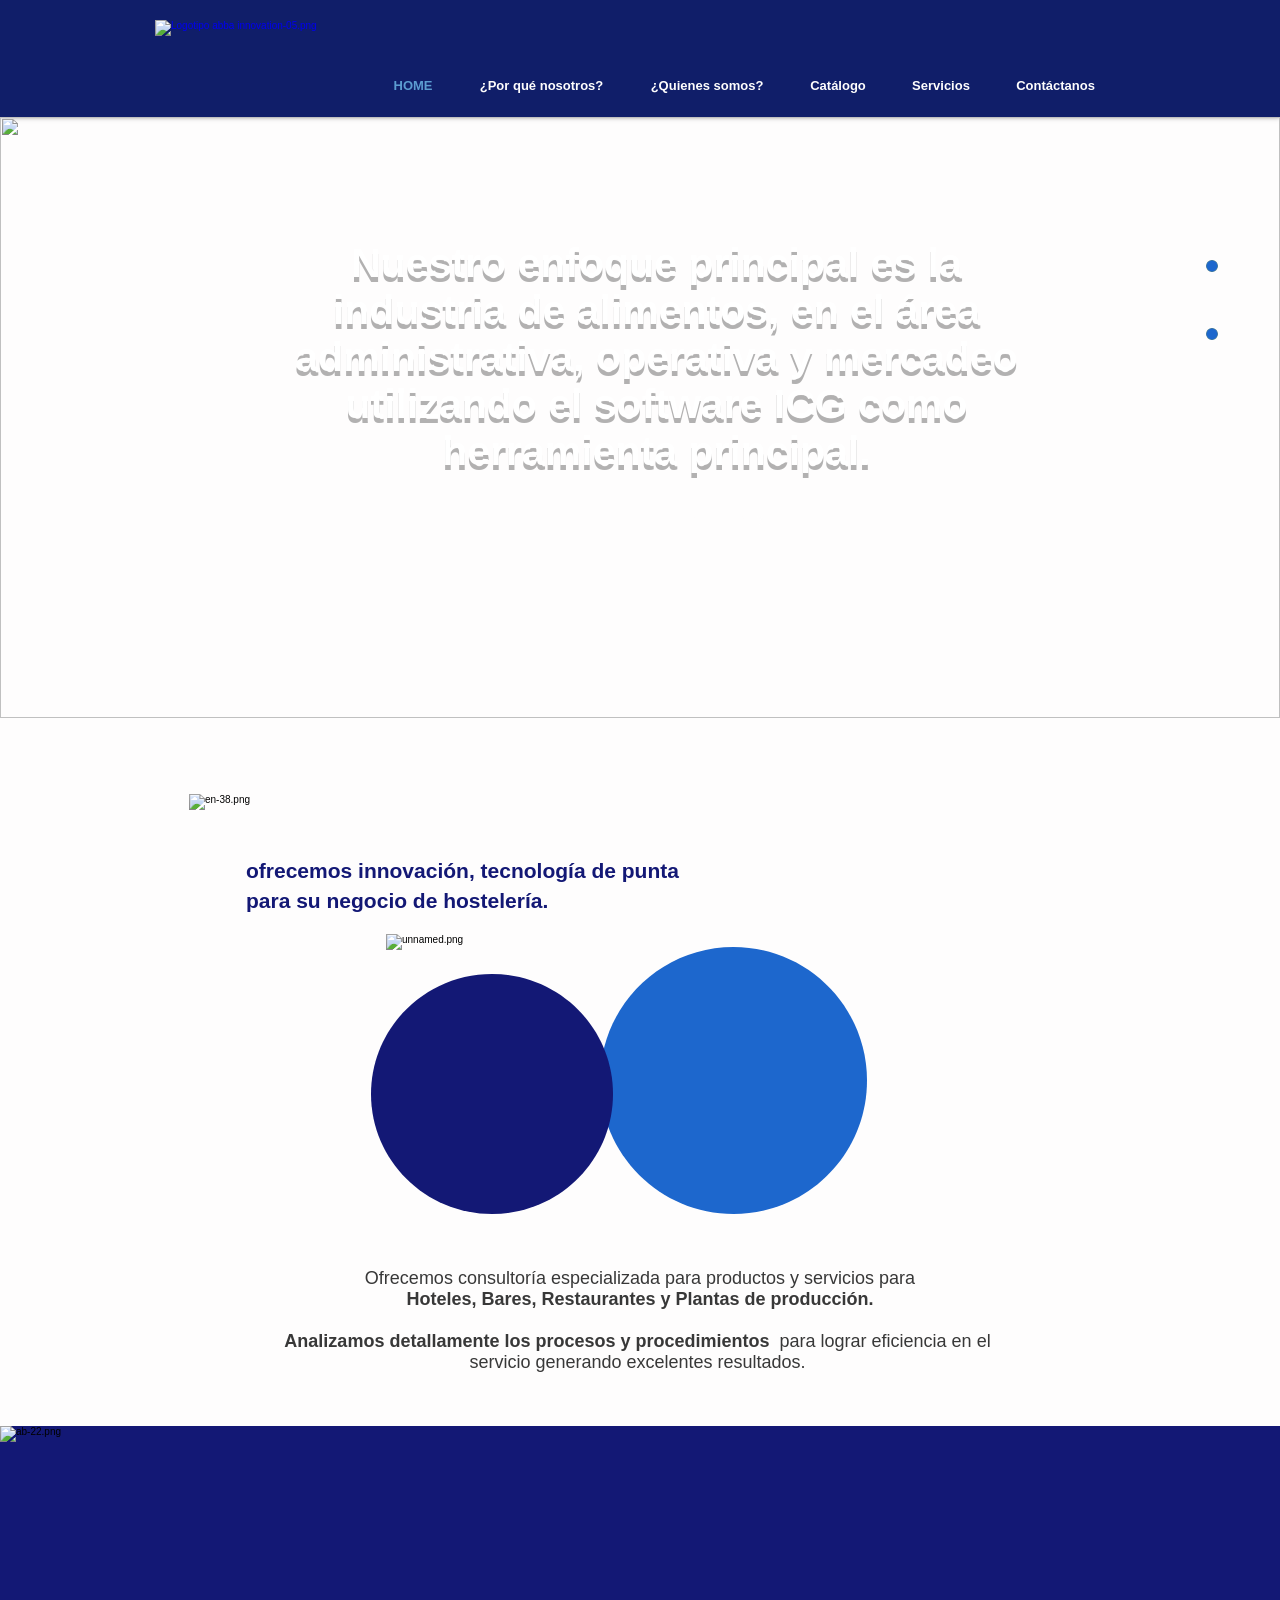
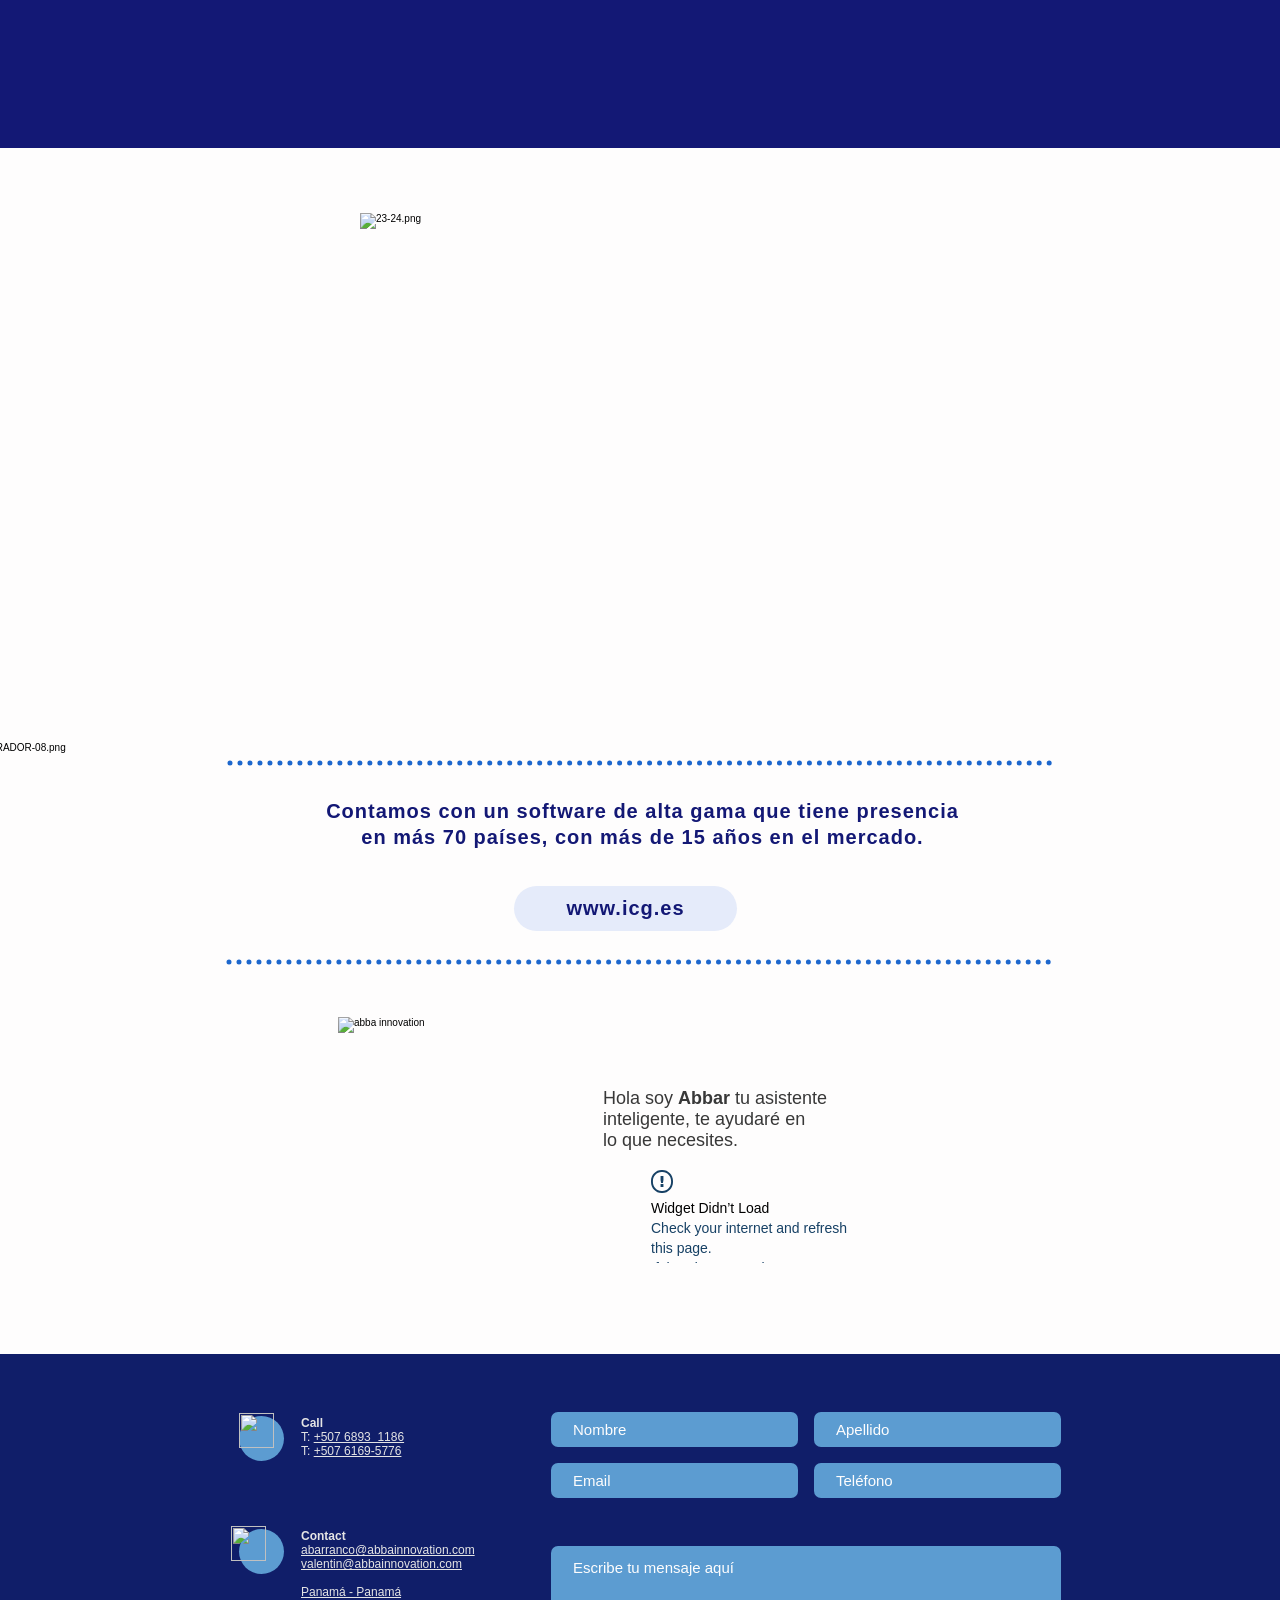
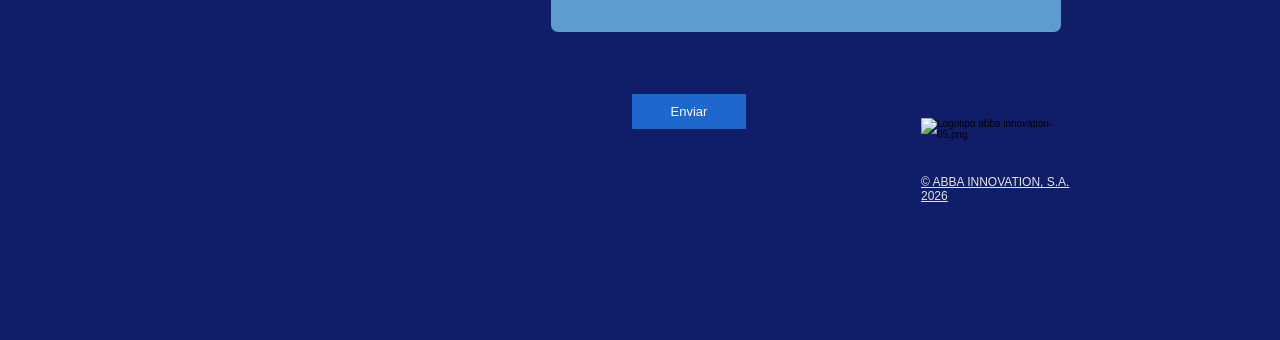
==== commit 64cb03a0: "Actualiza el texto del pie de página a ABBA INNOVATION, S.A. 2026" ====
--- a/index.html
+++ b/index.html
@@ -555,7 +555,7 @@
 
 <p class="font_9 wixui-rich-text__text" style="line-height:normal; font-size:12px;"><span style="letter-spacing:normal;" class="wixui-rich-text__text"><span class="color_12 wixui-rich-text__text"><span style="text-decoration:underline;" class="wixui-rich-text__text"><span class="wixGuard wixui-rich-text__text">​</span></span></span></span></p>
 
-<p class="font_9 wixui-rich-text__text" style="line-height:normal; font-size:12px;"><span style="letter-spacing:normal;" class="wixui-rich-text__text"><span class="color_12 wixui-rich-text__text"><span style="text-decoration:underline;" class="wixui-rich-text__text">Panamá - Panamá</span></span></span></p></div><div id="comp-kvq4q4qz" class="jko4jB comp-kvq4q4qz"><div data-mesh-id="comp-kvq4q4qzinlineContent" data-testid="inline-content" class=""><div data-mesh-id="comp-kvq4q4qzinlineContent-gridContainer" data-testid="mesh-container-content"><form id="comp-kvq4q4s81" class="AYCJGp comp-kvq4q4s81 wixui-form"><div data-mesh-id="comp-kvq4q4s81inlineContent" data-testid="inline-content" class=""><div data-mesh-id="comp-kvq4q4s81inlineContent-gridContainer" data-testid="mesh-container-content"><div id="comp-kvq4q4sf" class="Q1MQrw comp-kvq4q4sf wixui-text-input TqroEf"><div class="nuFEsg"><input name="nombre" id="input_comp-kvq4q4sf" class="nbaJII has-custom-focus wixui-text-input__input" type="text" placeholder="Nombre" required="" aria-invalid="false" maxlength="100" autocomplete="off" value=""></div></div><div id="comp-kvq4q4si1" class="Q1MQrw comp-kvq4q4si1 wixui-text-input TqroEf"><div class="nuFEsg"><input name="apellido" id="input_comp-kvq4q4si1" class="nbaJII has-custom-focus wixui-text-input__input" type="text" placeholder="Apellido" required="" aria-invalid="false" maxlength="100" autocomplete="off" value=""></div></div><div id="comp-kvq4q4sj4" class="Q1MQrw comp-kvq4q4sj4 wixui-text-input TqroEf"><div class="nuFEsg"><input name="email" id="input_comp-kvq4q4sj4" class="nbaJII has-custom-focus wixui-text-input__input" type="email" placeholder="Email" required="" aria-invalid="false" pattern="^.+@.+\.[a-zA-Z]{2,63}$" maxlength="250" autocomplete="off" value=""></div></div><div id="comp-kvq4q4sk4" class="Q1MQrw comp-kvq4q4sk4 wixui-text-input TqroEf"><div class="nuFEsg"><input name="phone" id="input_comp-kvq4q4sk4" class="nbaJII has-custom-focus wixui-text-input__input" type="tel" placeholder="Teléfono" required="" aria-invalid="false" maxlength="50" autocomplete="off" value=""></div></div><div id="comp-kvq4q4sn" class="fRbOAc comp-kvq4q4sn wixui-text-box edzMuY"><label for="textarea_comp-kvq4q4sn" class="P3lL3X wixui-text-box__label"></label><textarea id="textarea_comp-kvq4q4sn" class="XXgBXC has-custom-focus wixui-text-box__input" placeholder="Escribe tu mensaje aquí" required="" aria-required="true" aria-invalid="true"></textarea></div><div class="comp-kvq4q4so3 mu5PoX" id="comp-kvq4q4so3" aria-disabled="false"><button aria-disabled="false" aria-label="Enviar" data-testid="buttonElement" class="twJknM wixui-button ZhVEJq"><span class="OR4Nv8 wixui-button__label">Enviar</span></button></div><div id="comp-kvq4q4sr" class="N8MGzv _v6ohL AWXfZq PO9MfV comp-kvq4q4sr wixui-rich-text" data-testid="richTextElement"><p class="font_8 wixui-rich-text__text" style="line-height:normal; font-size:13px;"><span style="letter-spacing:normal;" class="wixui-rich-text__text"><span style="font-family:futura-lt-w01-light,sans-serif;" class="wixui-rich-text__text"><span style="font-weight:bold;" class="wixui-rich-text__text"><span class="color_11 wixui-rich-text__text">Gracias por contactarnos!</span></span></span></span></p></div></div></div></form></div></div></div><div id="comp-kvmyeg3t" class="W4V2qg comp-kvmyeg3t wixui-image"><div data-testid="linkElement" class="apPOZK"><img loading="lazy" sizes="140px" srcset="https://static.wixstatic.com/media/068378_1d10411a96b54ec781a0f00df52f6b14~mv2.png/v1/fill/w_140,h_52,al_c,q_85,usm_0.66_1.00_0.01,enc_avif,quality_auto/Logotipo%20abba%20innovation-05.png 1x, https://static.wixstatic.com/media/068378_1d10411a96b54ec781a0f00df52f6b14~mv2.png/v1/fill/w_280,h_104,al_c,q_85,usm_0.66_1.00_0.01,enc_avif,quality_auto/Logotipo%20abba%20innovation-05.png 2x" id="img_comp-kvmyeg3t" src="./Consultoría en Hostelería _ Abba innovation _ Panama_files/Logotipo abba innovation-05(1).png" alt="Logotipo abba innovation-05.png" style="object-fit:cover" class="gRkIq0 sFiSiq" width="140" height="52"></div></div><div id="WRchTxtx" class="N8MGzv _v6ohL AWXfZq PO9MfV WRchTxtx wixui-rich-text" data-testid="richTextElement"><p class="font_9 wixui-rich-text__text" style="line-height:normal; font-size:12px;"><span style="letter-spacing:normal;" class="wixui-rich-text__text"><a href="http://www.40-20.co/" target="_blank" rel="noreferrer noopener" class="wixui-rich-text__text"><span class="color_12 wixui-rich-text__text"><span style="text-decoration:underline;" class="wixui-rich-text__text">DESARROLLADO POR GRUPO VEV, S.A. 2026</span></span></a></span></p></div><div data-mesh-id="mediajfayf5oy1inlineContent-wedge-4"></div></div></div></div></div></section></div></div></div></div></footer></div></div><div id="SCROLL_TO_BOTTOM" class="qe3oTb ignore-focus SCROLL_TO_BOTTOM" role="region" tabindex="-1" aria-label="bottom of page"><span class="TvbeET">bottom of page</span></div></div></div>
+<p class="font_9 wixui-rich-text__text" style="line-height:normal; font-size:12px;"><span style="letter-spacing:normal;" class="wixui-rich-text__text"><span class="color_12 wixui-rich-text__text"><span style="text-decoration:underline;" class="wixui-rich-text__text">Panamá - Panamá</span></span></span></p></div><div id="comp-kvq4q4qz" class="jko4jB comp-kvq4q4qz"><div data-mesh-id="comp-kvq4q4qzinlineContent" data-testid="inline-content" class=""><div data-mesh-id="comp-kvq4q4qzinlineContent-gridContainer" data-testid="mesh-container-content"><form id="comp-kvq4q4s81" class="AYCJGp comp-kvq4q4s81 wixui-form"><div data-mesh-id="comp-kvq4q4s81inlineContent" data-testid="inline-content" class=""><div data-mesh-id="comp-kvq4q4s81inlineContent-gridContainer" data-testid="mesh-container-content"><div id="comp-kvq4q4sf" class="Q1MQrw comp-kvq4q4sf wixui-text-input TqroEf"><div class="nuFEsg"><input name="nombre" id="input_comp-kvq4q4sf" class="nbaJII has-custom-focus wixui-text-input__input" type="text" placeholder="Nombre" required="" aria-invalid="false" maxlength="100" autocomplete="off" value=""></div></div><div id="comp-kvq4q4si1" class="Q1MQrw comp-kvq4q4si1 wixui-text-input TqroEf"><div class="nuFEsg"><input name="apellido" id="input_comp-kvq4q4si1" class="nbaJII has-custom-focus wixui-text-input__input" type="text" placeholder="Apellido" required="" aria-invalid="false" maxlength="100" autocomplete="off" value=""></div></div><div id="comp-kvq4q4sj4" class="Q1MQrw comp-kvq4q4sj4 wixui-text-input TqroEf"><div class="nuFEsg"><input name="email" id="input_comp-kvq4q4sj4" class="nbaJII has-custom-focus wixui-text-input__input" type="email" placeholder="Email" required="" aria-invalid="false" pattern="^.+@.+\.[a-zA-Z]{2,63}$" maxlength="250" autocomplete="off" value=""></div></div><div id="comp-kvq4q4sk4" class="Q1MQrw comp-kvq4q4sk4 wixui-text-input TqroEf"><div class="nuFEsg"><input name="phone" id="input_comp-kvq4q4sk4" class="nbaJII has-custom-focus wixui-text-input__input" type="tel" placeholder="Teléfono" required="" aria-invalid="false" maxlength="50" autocomplete="off" value=""></div></div><div id="comp-kvq4q4sn" class="fRbOAc comp-kvq4q4sn wixui-text-box edzMuY"><label for="textarea_comp-kvq4q4sn" class="P3lL3X wixui-text-box__label"></label><textarea id="textarea_comp-kvq4q4sn" class="XXgBXC has-custom-focus wixui-text-box__input" placeholder="Escribe tu mensaje aquí" required="" aria-required="true" aria-invalid="true"></textarea></div><div class="comp-kvq4q4so3 mu5PoX" id="comp-kvq4q4so3" aria-disabled="false"><button aria-disabled="false" aria-label="Enviar" data-testid="buttonElement" class="twJknM wixui-button ZhVEJq"><span class="OR4Nv8 wixui-button__label">Enviar</span></button></div><div id="comp-kvq4q4sr" class="N8MGzv _v6ohL AWXfZq PO9MfV comp-kvq4q4sr wixui-rich-text" data-testid="richTextElement"><p class="font_8 wixui-rich-text__text" style="line-height:normal; font-size:13px;"><span style="letter-spacing:normal;" class="wixui-rich-text__text"><span style="font-family:futura-lt-w01-light,sans-serif;" class="wixui-rich-text__text"><span style="font-weight:bold;" class="wixui-rich-text__text"><span class="color_11 wixui-rich-text__text">Gracias por contactarnos!</span></span></span></span></p></div></div></div></form></div></div></div><div id="comp-kvmyeg3t" class="W4V2qg comp-kvmyeg3t wixui-image"><div data-testid="linkElement" class="apPOZK"><img loading="lazy" sizes="140px" srcset="https://static.wixstatic.com/media/068378_1d10411a96b54ec781a0f00df52f6b14~mv2.png/v1/fill/w_140,h_52,al_c,q_85,usm_0.66_1.00_0.01,enc_avif,quality_auto/Logotipo%20abba%20innovation-05.png 1x, https://static.wixstatic.com/media/068378_1d10411a96b54ec781a0f00df52f6b14~mv2.png/v1/fill/w_280,h_104,al_c,q_85,usm_0.66_1.00_0.01,enc_avif,quality_auto/Logotipo%20abba%20innovation-05.png 2x" id="img_comp-kvmyeg3t" src="./Consultoría en Hostelería _ Abba innovation _ Panama_files/Logotipo abba innovation-05(1).png" alt="Logotipo abba innovation-05.png" style="object-fit:cover" class="gRkIq0 sFiSiq" width="140" height="52"></div></div><div id="WRchTxtx" class="N8MGzv _v6ohL AWXfZq PO9MfV WRchTxtx wixui-rich-text" data-testid="richTextElement"><p class="font_9 wixui-rich-text__text" style="line-height:normal; font-size:12px;"><span style="letter-spacing:normal;" class="wixui-rich-text__text"><a href="http://www.40-20.co/" target="_blank" rel="noreferrer noopener" class="wixui-rich-text__text"><span class="color_12 wixui-rich-text__text"><span style="text-decoration:underline;" class="wixui-rich-text__text">© ABBA INNOVATION, S.A. 2026</span></span></a></span></p></div><div data-mesh-id="mediajfayf5oy1inlineContent-wedge-4"></div></div></div></div></div></section></div></div></div></div></footer></div></div><div id="SCROLL_TO_BOTTOM" class="qe3oTb ignore-focus SCROLL_TO_BOTTOM" role="region" tabindex="-1" aria-label="bottom of page"><span class="TvbeET">bottom of page</span></div></div></div>
 
 <script id="wix-skip-played-animations">
     window.__pageRevealPromise && window.__pageRevealPromise.then(function() {
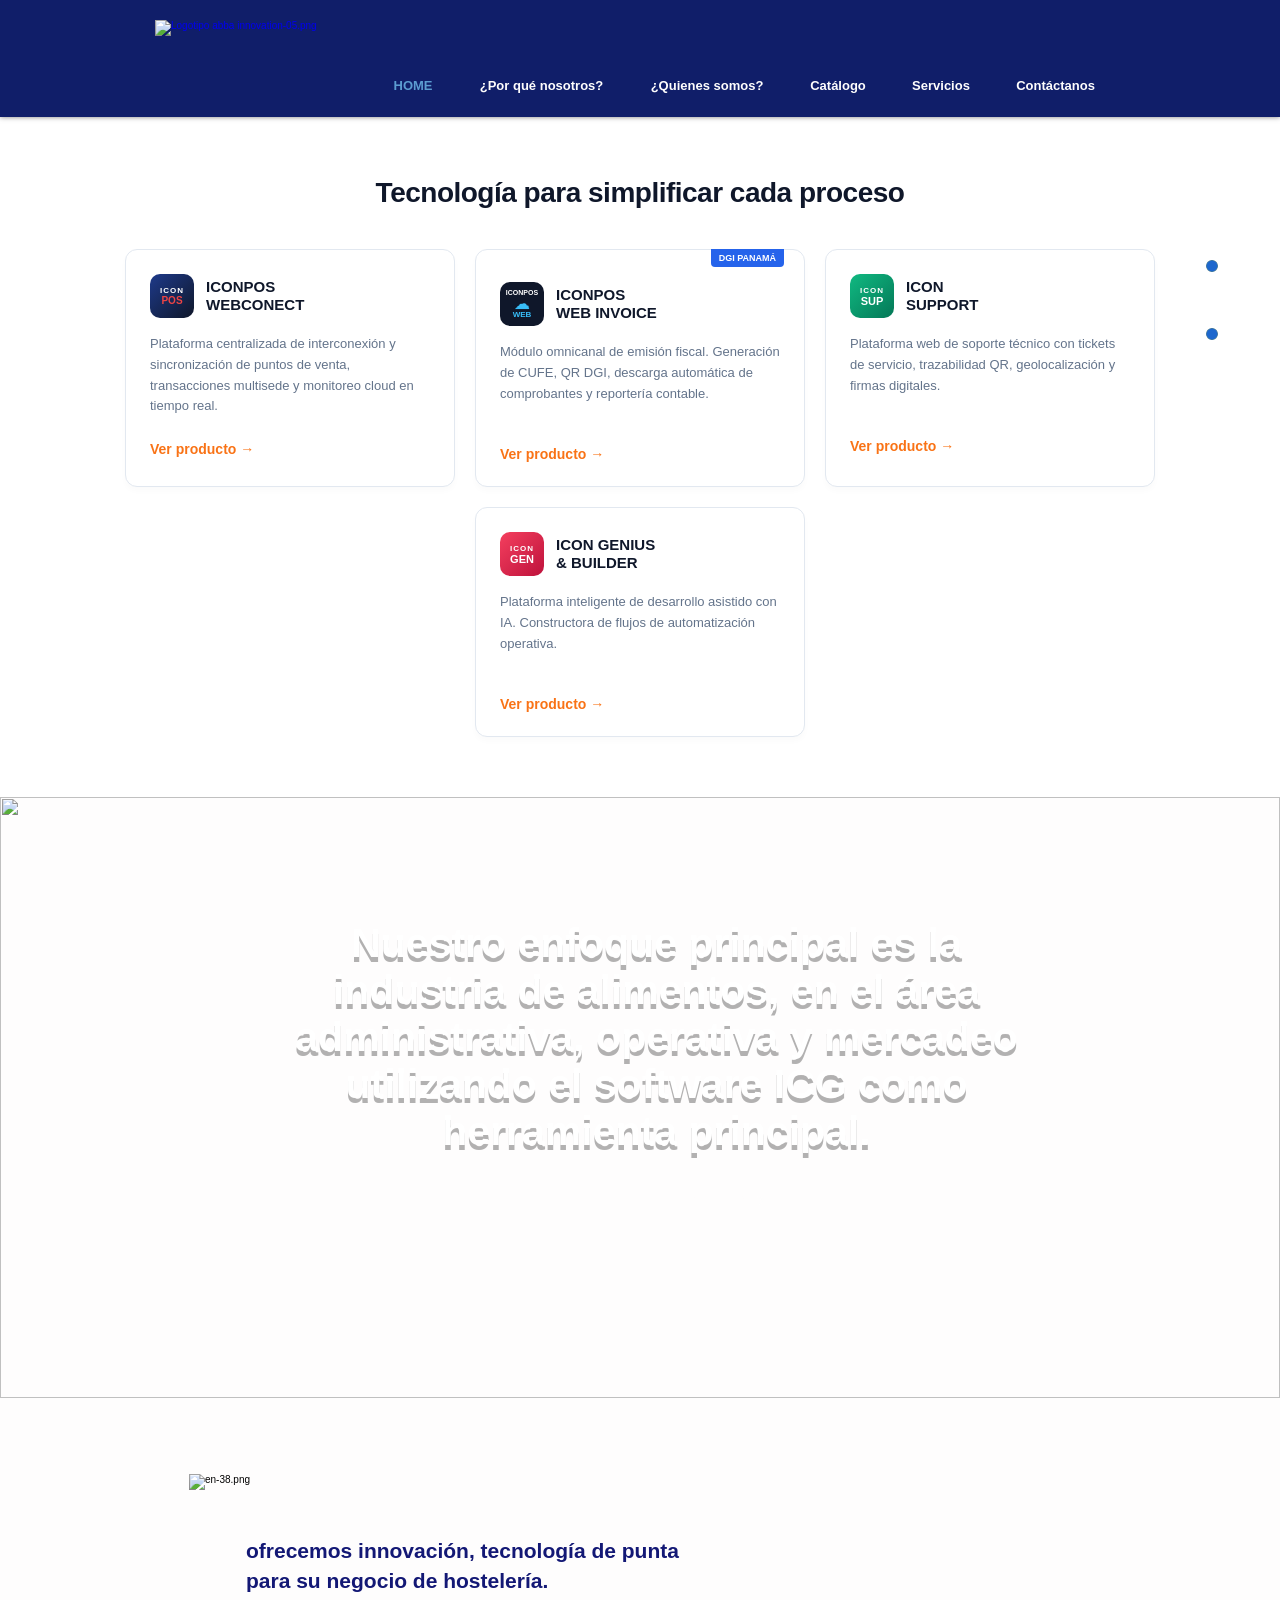
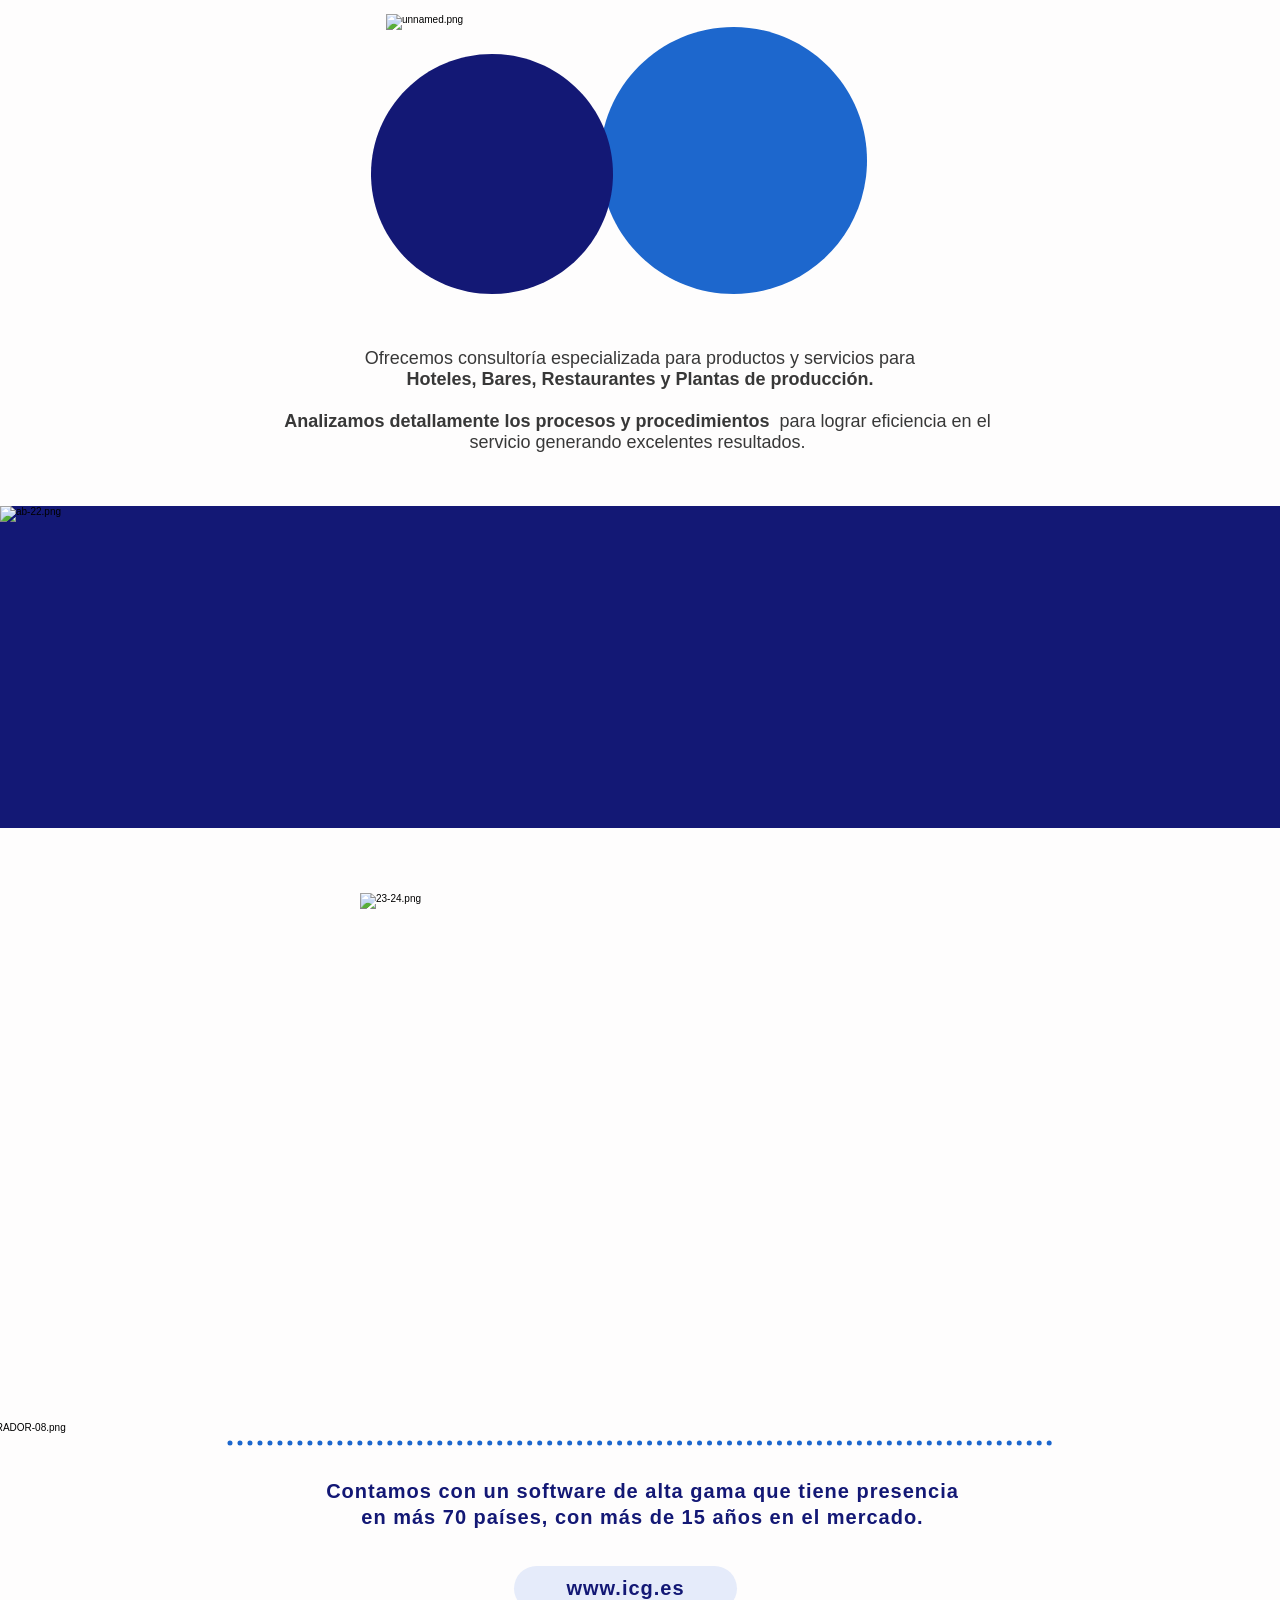
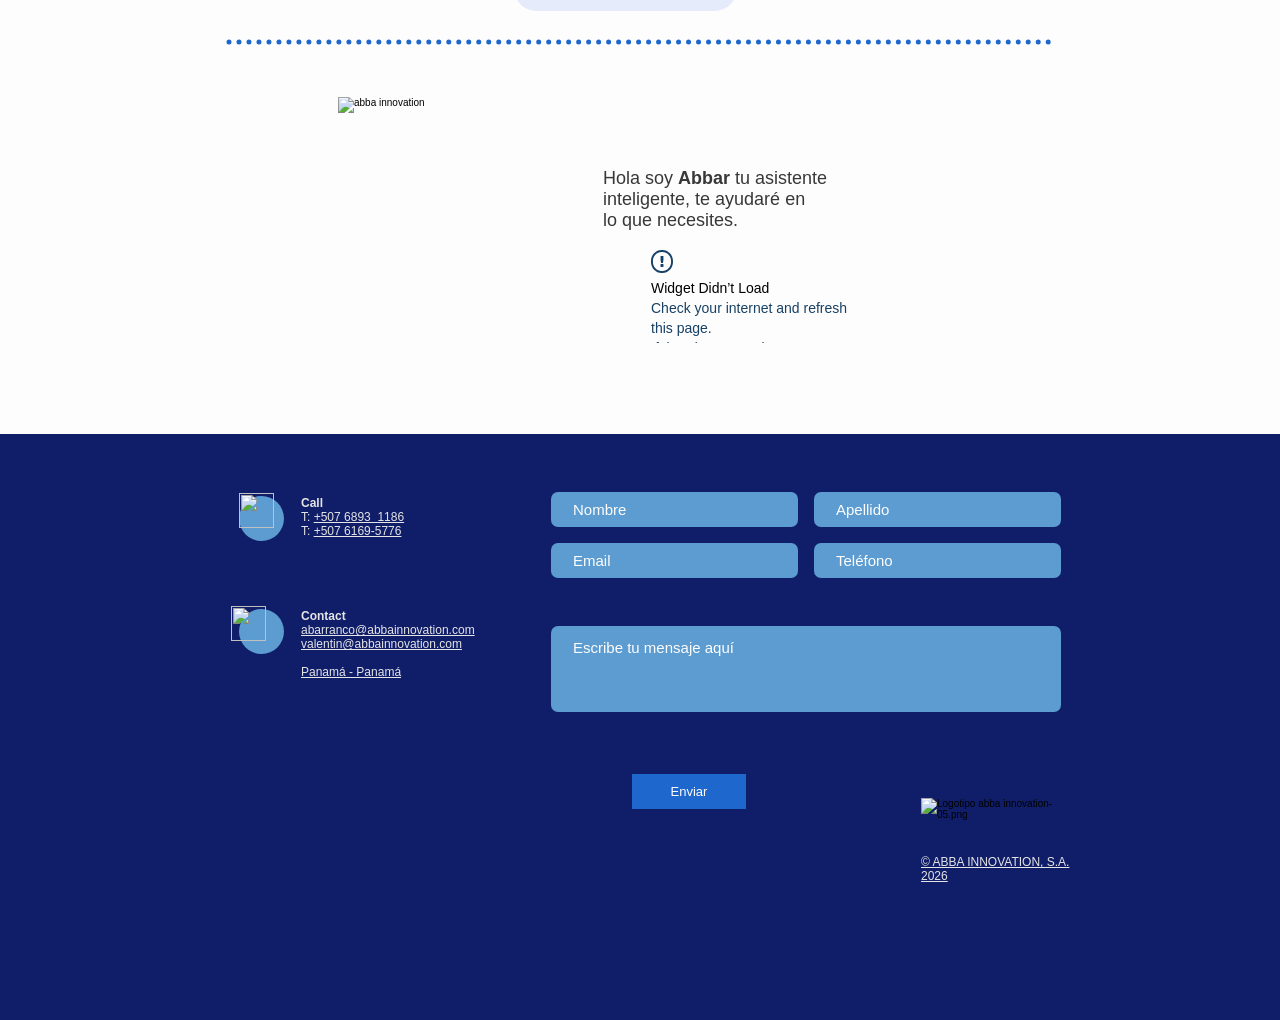
==== commit 54f8fe4a: "Añade sección de Soluciones (Tecnología para simplificar cada proceso)" ====
--- a/index.html
+++ b/index.html
@@ -543,7 +543,71 @@
 inteligente, te ayudaré en<br class="wixui-rich-text__text">
 lo que necesites.</span></span><br class="wixui-rich-text__text">
 <br class="wixui-rich-text__text">
-&nbsp;</h4></div><div id="comp-kvrj732f" class="chBh7 comp-kvrj732f"><div class="EO8Cw" style="padding-left: 49px;"><div><svg width="22px" height="23px" viewBox="0 0 22 23"><title>!</title><g id="Page-1" stroke="none" stroke-width="1" fill="none" fill-rule="evenodd"><g id="Error-Message" transform="translate(-308.000000, -690.000000)" fill="#174165" fill-rule="nonzero"><g id="Group-3" transform="translate(66.000000, 75.000000)"><g id="Group-Copy" transform="translate(110.000000, 429.000000)"><g id="Group-2" transform="translate(128.000000, 186.000000)"><path d="M13.5652174,6 L16.4347826,6 L16.4347826,10.0908203 L15.9602582,13 L14.1082817,13 L13.5652174,10.0638428 L13.5652174,6 Z M13.5652174,14 L16.4347826,14 L16.4347826,17 L13.5652174,17 L13.5652174,14 Z M14.5217391,2 C9.76728781,2 5.91304348,6.02943725 5.91304348,11 L5.91304348,12 C5.91304348,16.9705627 9.76728781,21 14.5217391,21 L15.4782609,21 C20.2327122,21 24.0869565,16.9705627 24.0869565,12 L24.0869565,11 C24.0869565,6.02943725 20.2327122,2 15.4782609,2 L14.5217391,2 Z M14.5217391,0 L15.4782609,0 C21.2892569,0 26,4.92486775 26,11 L26,12 C26,18.0751322 21.2892569,23 15.4782609,23 L14.5217391,23 C8.71074307,23 4,18.0751322 4,12 L4,11 C4,4.92486775 8.71074307,0 14.5217391,0 Z" id="!"></path></g></g></g></g></g></svg></div><div class="fwSjJ">Widget Didn’t Load</div><div class="fM7_D"><div class="z2d_p">Check your internet and refresh this page.</div><div class="z2d_p">If that doesn’t work, contact us.</div><a class="nlcEm">Refresh this page</a></div></div></div></div></div></div></div></div></section></div></div></div></div></div></div></div></main><footer id="SITE_FOOTER" class="HQtdHX SITE_FOOTER wixui-footer" tabindex="-1"><div class="CNHfeA"></div><div class="ZgDNL8"><div class="_c_gnD"></div><div class="G6vvJF"><div data-mesh-id="SITE_FOOTERinlineContent" data-testid="inline-content" class=""><div data-mesh-id="SITE_FOOTERinlineContent-gridContainer" data-testid="mesh-container-content"><section id="comp-iggpn6wt" class="comp-iggpn6wt CeUMmm wixui-column-strip"><div id="bgLayers_comp-iggpn6wt" data-hook="bgLayers" data-motion-part="BG_LAYER comp-iggpn6wt" class="ktMZav"><div data-testid="colorUnderlay" class="V9k0ll etGVsi"></div><div id="bgMedia_comp-iggpn6wt" data-motion-part="BG_MEDIA comp-iggpn6wt" class="etSQ9j"></div></div><div data-testid="columns" class="Ak0vpt"><div id="mediajfayf5oy1" class="mediajfayf5oy1 FDI5TK wixui-column-strip__column"><div id="bgLayers_mediajfayf5oy1" data-hook="bgLayers" data-motion-part="BG_LAYER mediajfayf5oy1" class="QG9w8P"><div data-testid="colorUnderlay" class="LNYVZi ayCf9D"></div><div id="bgMedia_mediajfayf5oy1" data-motion-part="BG_MEDIA mediajfayf5oy1" class="ROWgFb"></div></div><div data-mesh-id="mediajfayf5oy1inlineContent" data-testid="inline-content" class=""><div data-mesh-id="mediajfayf5oy1inlineContent-gridContainer" data-testid="mesh-container-content"><div id="Cntnrn" class="q9dEZ5 Cntnrn"><div class="vV1v8L wixui-box" data-testid="container-bg"></div><div data-mesh-id="CntnrninlineContent" data-testid="inline-content" class=""><div data-mesh-id="CntnrninlineContent-gridContainer" data-testid="mesh-container-content"></div></div></div><div id="WPht6-za0" class="W4V2qg WPht6-za0 wixui-image"><div data-testid="linkElement" class="apPOZK"><img loading="lazy" sizes="35px" srcset="https://static.wixstatic.com/media/b2c0a7_9b5ed4da06ba4f40a09243297c346066.png/v1/fill/w_35,h_35,al_c,q_85,usm_0.66_1.00_0.01,enc_avif,quality_auto/b2c0a7_9b5ed4da06ba4f40a09243297c346066.png 1x, https://static.wixstatic.com/media/b2c0a7_9b5ed4da06ba4f40a09243297c346066.png/v1/fill/w_70,h_70,al_c,lg_1,q_85,enc_avif,quality_auto/b2c0a7_9b5ed4da06ba4f40a09243297c346066.png 2x" id="img_WPht6-za0" src="./Consultoría en Hostelería _ Abba innovation _ Panama_files/b2c0a7_9b5ed4da06ba4f40a09243297c346066.png" alt="" style="object-fit:contain;object-position:unset" class="gRkIq0 sFiSiq" width="35" height="35"></div></div><div id="WRchTxt1" class="N8MGzv _v6ohL AWXfZq PO9MfV WRchTxt1 wixui-rich-text" data-testid="richTextElement"><p class="font_9 wixui-rich-text__text" style="line-height:normal; font-size:12px;"><span style="letter-spacing:normal;" class="wixui-rich-text__text"><span class="color_12 wixui-rich-text__text"><span style="font-weight:bold;" class="wixui-rich-text__text">Call</span></span></span></p>
+&nbsp;</h4></div><div id="comp-kvrj732f" class="chBh7 comp-kvrj732f"><div class="EO8Cw" style="padding-left: 49px;"><div><svg width="22px" height="23px" viewBox="0 0 22 23"><title>!</title><g id="Page-1" stroke="none" stroke-width="1" fill="none" fill-rule="evenodd"><g id="Error-Message" transform="translate(-308.000000, -690.000000)" fill="#174165" fill-rule="nonzero"><g id="Group-3" transform="translate(66.000000, 75.000000)"><g id="Group-Copy" transform="translate(110.000000, 429.000000)"><g id="Group-2" transform="translate(128.000000, 186.000000)"><path d="M13.5652174,6 L16.4347826,6 L16.4347826,10.0908203 L15.9602582,13 L14.1082817,13 L13.5652174,10.0638428 L13.5652174,6 Z M13.5652174,14 L16.4347826,14 L16.4347826,17 L13.5652174,17 L13.5652174,14 Z M14.5217391,2 C9.76728781,2 5.91304348,6.02943725 5.91304348,11 L5.91304348,12 C5.91304348,16.9705627 9.76728781,21 14.5217391,21 L15.4782609,21 C20.2327122,21 24.0869565,16.9705627 24.0869565,12 L24.0869565,11 C24.0869565,6.02943725 20.2327122,2 15.4782609,2 L14.5217391,2 Z M14.5217391,0 L15.4782609,0 C21.2892569,0 26,4.92486775 26,11 L26,12 C26,18.0751322 21.2892569,23 15.4782609,23 L14.5217391,23 C8.71074307,23 4,18.0751322 4,12 L4,11 C4,4.92486775 8.71074307,0 14.5217391,0 Z" id="!"></path></g></g></g></g></g></svg></div><div class="fwSjJ">Widget Didn’t Load</div><div class="fM7_D"><div class="z2d_p">Check your internet and refresh this page.</div><div class="z2d_p">If that doesn’t work, contact us.</div><a class="nlcEm">Refresh this page</a></div></div></div></div></div></div></div></div></section></div></div></div></div></div></div></div></main>
+<section style="background-color: #fff; padding: 60px 20px; font-family: 'Helvetica Neue', Helvetica, Arial, sans-serif;">
+  <div style="max-width: 1200px; margin: 0 auto; text-align: center;">
+    <h2 style="font-size: 28px; font-weight: 900; color: #0f172a; margin-bottom: 40px; letter-spacing: -0.5px;">Tecnología para simplificar cada proceso</h2>
+    <div style="display: flex; flex-wrap: wrap; justify-content: center; gap: 20px;">
+      
+      <!-- ICONPOS WEBCONECT -->
+      <div style="flex: 1; min-width: 250px; max-width: 280px; padding: 24px; border: 1px solid #e2e8f0; border-radius: 12px; box-shadow: 0 4px 6px rgba(0,0,0,0.02); text-align: left; background: #fff; transition: transform 0.2s, box-shadow 0.2s;" onmouseover="this.style.boxShadow='0 8px 15px rgba(0,0,0,0.05)'; this.style.transform='translateY(-2px)';" onmouseout="this.style.boxShadow='0 4px 6px rgba(0,0,0,0.02)'; this.style.transform='none';">
+        <div style="display: flex; align-items: center; margin-bottom: 16px;">
+          <div style="width: 44px; height: 44px; background: linear-gradient(135deg, #1e3a8a, #0f172a); border-radius: 10px; display: flex; flex-direction: column; justify-content: center; align-items: center; color: white;">
+            <span style="font-size: 8px; font-weight: 900; letter-spacing: 1px;">ICON</span>
+            <span style="font-size: 10px; font-weight: 900; color: #ef4444;">POS</span>
+          </div>
+          <h3 style="margin: 0 0 0 12px; font-size: 15px; font-weight: 900; color: #0f172a; line-height: 1.2;">ICONPOS<br>WEBCONECT</h3>
+        </div>
+        <p style="font-size: 13px; color: #64748b; line-height: 1.6; margin-bottom: 24px; min-height: 80px;">Plataforma centralizada de interconexión y sincronización de puntos de venta, transacciones multisede y monitoreo cloud en tiempo real.</p>
+        <a href="https://grupovev.com/productos/iconpos" style="color: #f97316; font-size: 14px; font-weight: bold; text-decoration: none;">Ver producto &rarr;</a>
+      </div>
+
+      <!-- ICONPOS WEB INVOICE -->
+      <div style="flex: 1; min-width: 250px; max-width: 280px; padding: 24px; border: 1px solid #e2e8f0; border-radius: 12px; box-shadow: 0 4px 6px rgba(0,0,0,0.02); text-align: left; background: #fff; position: relative; transition: transform 0.2s, box-shadow 0.2s;" onmouseover="this.style.boxShadow='0 8px 15px rgba(0,0,0,0.05)'; this.style.transform='translateY(-2px)';" onmouseout="this.style.boxShadow='0 4px 6px rgba(0,0,0,0.02)'; this.style.transform='none';">
+        <div style="position: absolute; top: -1px; right: 20px; background: #2563eb; color: white; font-size: 9px; font-weight: bold; padding: 4px 8px; border-bottom-left-radius: 4px; border-bottom-right-radius: 4px;">DGI PANAMÁ</div>
+        <div style="display: flex; align-items: center; margin-bottom: 16px; margin-top: 8px;">
+          <div style="width: 44px; height: 44px; background: #0f172a; border-radius: 10px; display: flex; flex-direction: column; justify-content: center; align-items: center; color: white;">
+            <span style="font-size: 7px; font-weight: 900; margin-bottom: 2px;">ICONPOS</span>
+            <span style="font-size: 16px; color: #38bdf8; line-height: 0.8;">☁</span>
+            <span style="font-size: 8px; font-weight: 900; color: #38bdf8;">WEB</span>
+          </div>
+          <h3 style="margin: 0 0 0 12px; font-size: 15px; font-weight: 900; color: #0f172a; line-height: 1.2;">ICONPOS<br>WEB INVOICE</h3>
+        </div>
+        <p style="font-size: 13px; color: #64748b; line-height: 1.6; margin-bottom: 24px; min-height: 80px;">Módulo omnicanal de emisión fiscal. Generación de CUFE, QR DGI, descarga automática de comprobantes y reportería contable.</p>
+        <a href="https://grupovev.com/productos/iconpos-web-invoice" style="color: #f97316; font-size: 14px; font-weight: bold; text-decoration: none;">Ver producto &rarr;</a>
+      </div>
+
+      <!-- ICON SUPPORT -->
+      <div style="flex: 1; min-width: 250px; max-width: 280px; padding: 24px; border: 1px solid #e2e8f0; border-radius: 12px; box-shadow: 0 4px 6px rgba(0,0,0,0.02); text-align: left; background: #fff; transition: transform 0.2s, box-shadow 0.2s;" onmouseover="this.style.boxShadow='0 8px 15px rgba(0,0,0,0.05)'; this.style.transform='translateY(-2px)';" onmouseout="this.style.boxShadow='0 4px 6px rgba(0,0,0,0.02)'; this.style.transform='none';">
+        <div style="display: flex; align-items: center; margin-bottom: 16px;">
+          <div style="width: 44px; height: 44px; background: linear-gradient(135deg, #10b981, #047857); border-radius: 10px; display: flex; flex-direction: column; justify-content: center; align-items: center; color: white;">
+            <span style="font-size: 8px; font-weight: 900; letter-spacing: 1px;">ICON</span>
+            <span style="font-size: 11px; font-weight: 900;">SUP</span>
+          </div>
+          <h3 style="margin: 0 0 0 12px; font-size: 15px; font-weight: 900; color: #0f172a; line-height: 1.2;">ICON<br>SUPPORT</h3>
+        </div>
+        <p style="font-size: 13px; color: #64748b; line-height: 1.6; margin-bottom: 24px; min-height: 80px;">Plataforma web de soporte técnico con tickets de servicio, trazabilidad QR, geolocalización y firmas digitales.</p>
+        <a href="https://grupovev.com/productos/icon-support" style="color: #f97316; font-size: 14px; font-weight: bold; text-decoration: none;">Ver producto &rarr;</a>
+      </div>
+
+      <!-- ICON GENIUS -->
+      <div style="flex: 1; min-width: 250px; max-width: 280px; padding: 24px; border: 1px solid #e2e8f0; border-radius: 12px; box-shadow: 0 4px 6px rgba(0,0,0,0.02); text-align: left; background: #fff; transition: transform 0.2s, box-shadow 0.2s;" onmouseover="this.style.boxShadow='0 8px 15px rgba(0,0,0,0.05)'; this.style.transform='translateY(-2px)';" onmouseout="this.style.boxShadow='0 4px 6px rgba(0,0,0,0.02)'; this.style.transform='none';">
+        <div style="display: flex; align-items: center; margin-bottom: 16px;">
+          <div style="width: 44px; height: 44px; background: linear-gradient(135deg, #f43f5e, #be123c); border-radius: 10px; display: flex; flex-direction: column; justify-content: center; align-items: center; color: white;">
+            <span style="font-size: 8px; font-weight: 900; letter-spacing: 1px;">ICON</span>
+            <span style="font-size: 11px; font-weight: 900;">GEN</span>
+          </div>
+          <h3 style="margin: 0 0 0 12px; font-size: 15px; font-weight: 900; color: #0f172a; line-height: 1.2;">ICON GENIUS<br>& BUILDER</h3>
+        </div>
+        <p style="font-size: 13px; color: #64748b; line-height: 1.6; margin-bottom: 24px; min-height: 80px;">Plataforma inteligente de desarrollo asistido con IA. Constructora de flujos de automatización operativa.</p>
+        <a href="https://grupovev.com/productos/icon-genius" style="color: #f97316; font-size: 14px; font-weight: bold; text-decoration: none;">Ver producto &rarr;</a>
+      </div>
+      
+    </div>
+  </div>
+</section>
+
+<footer id="SITE_FOOTER" class="HQtdHX SITE_FOOTER wixui-footer" tabindex="-1"><div class="CNHfeA"></div><div class="ZgDNL8"><div class="_c_gnD"></div><div class="G6vvJF"><div data-mesh-id="SITE_FOOTERinlineContent" data-testid="inline-content" class=""><div data-mesh-id="SITE_FOOTERinlineContent-gridContainer" data-testid="mesh-container-content"><section id="comp-iggpn6wt" class="comp-iggpn6wt CeUMmm wixui-column-strip"><div id="bgLayers_comp-iggpn6wt" data-hook="bgLayers" data-motion-part="BG_LAYER comp-iggpn6wt" class="ktMZav"><div data-testid="colorUnderlay" class="V9k0ll etGVsi"></div><div id="bgMedia_comp-iggpn6wt" data-motion-part="BG_MEDIA comp-iggpn6wt" class="etSQ9j"></div></div><div data-testid="columns" class="Ak0vpt"><div id="mediajfayf5oy1" class="mediajfayf5oy1 FDI5TK wixui-column-strip__column"><div id="bgLayers_mediajfayf5oy1" data-hook="bgLayers" data-motion-part="BG_LAYER mediajfayf5oy1" class="QG9w8P"><div data-testid="colorUnderlay" class="LNYVZi ayCf9D"></div><div id="bgMedia_mediajfayf5oy1" data-motion-part="BG_MEDIA mediajfayf5oy1" class="ROWgFb"></div></div><div data-mesh-id="mediajfayf5oy1inlineContent" data-testid="inline-content" class=""><div data-mesh-id="mediajfayf5oy1inlineContent-gridContainer" data-testid="mesh-container-content"><div id="Cntnrn" class="q9dEZ5 Cntnrn"><div class="vV1v8L wixui-box" data-testid="container-bg"></div><div data-mesh-id="CntnrninlineContent" data-testid="inline-content" class=""><div data-mesh-id="CntnrninlineContent-gridContainer" data-testid="mesh-container-content"></div></div></div><div id="WPht6-za0" class="W4V2qg WPht6-za0 wixui-image"><div data-testid="linkElement" class="apPOZK"><img loading="lazy" sizes="35px" srcset="https://static.wixstatic.com/media/b2c0a7_9b5ed4da06ba4f40a09243297c346066.png/v1/fill/w_35,h_35,al_c,q_85,usm_0.66_1.00_0.01,enc_avif,quality_auto/b2c0a7_9b5ed4da06ba4f40a09243297c346066.png 1x, https://static.wixstatic.com/media/b2c0a7_9b5ed4da06ba4f40a09243297c346066.png/v1/fill/w_70,h_70,al_c,lg_1,q_85,enc_avif,quality_auto/b2c0a7_9b5ed4da06ba4f40a09243297c346066.png 2x" id="img_WPht6-za0" src="./Consultoría en Hostelería _ Abba innovation _ Panama_files/b2c0a7_9b5ed4da06ba4f40a09243297c346066.png" alt="" style="object-fit:contain;object-position:unset" class="gRkIq0 sFiSiq" width="35" height="35"></div></div><div id="WRchTxt1" class="N8MGzv _v6ohL AWXfZq PO9MfV WRchTxt1 wixui-rich-text" data-testid="richTextElement"><p class="font_9 wixui-rich-text__text" style="line-height:normal; font-size:12px;"><span style="letter-spacing:normal;" class="wixui-rich-text__text"><span class="color_12 wixui-rich-text__text"><span style="font-weight:bold;" class="wixui-rich-text__text">Call</span></span></span></p>
 
 <p class="font_9 wixui-rich-text__text" style="line-height:normal; font-size:12px;"><span style="letter-spacing:normal;" class="wixui-rich-text__text"><span class="color_12 wixui-rich-text__text">T: <span style="text-decoration:underline;" class="wixui-rich-text__text"><a href="tel:+507 6893%C2%A0 1186" class="wixui-rich-text__text">+507 6893&nbsp; 1186</a></span> </span></span></p>
 
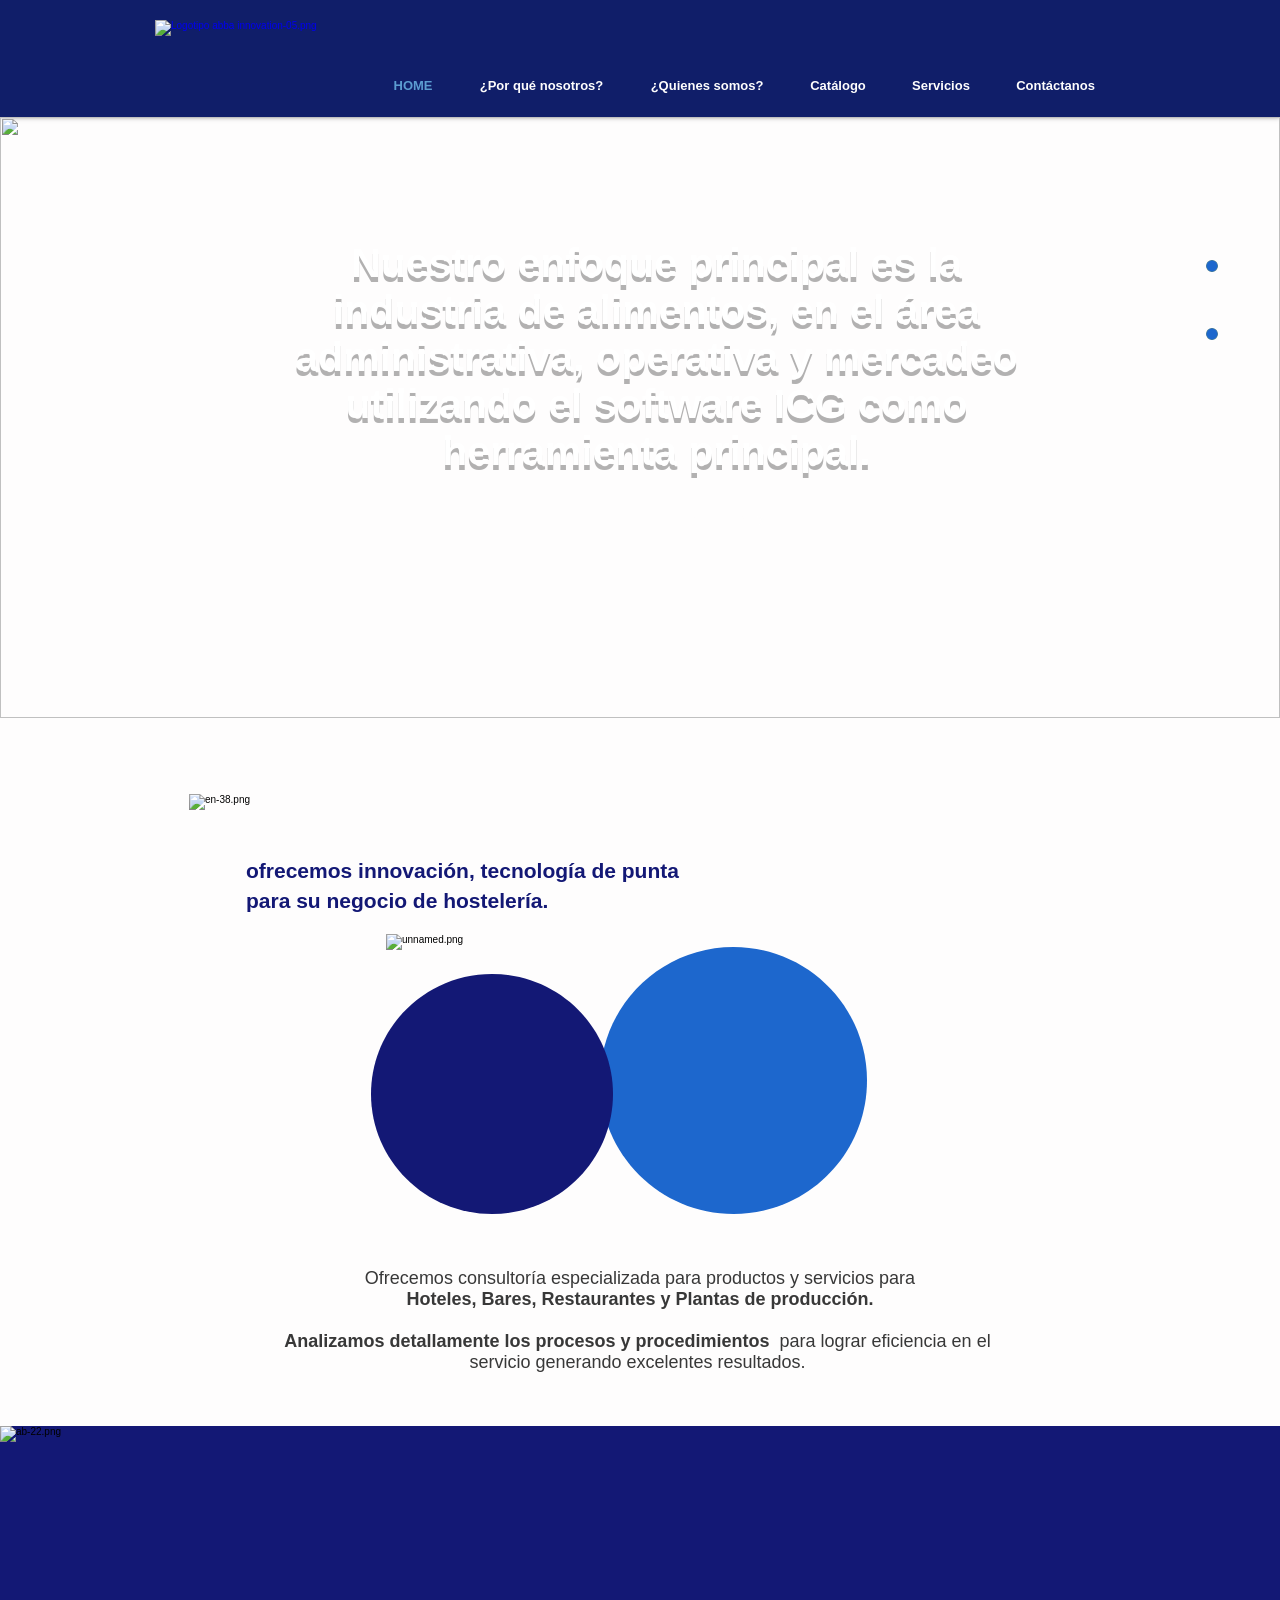
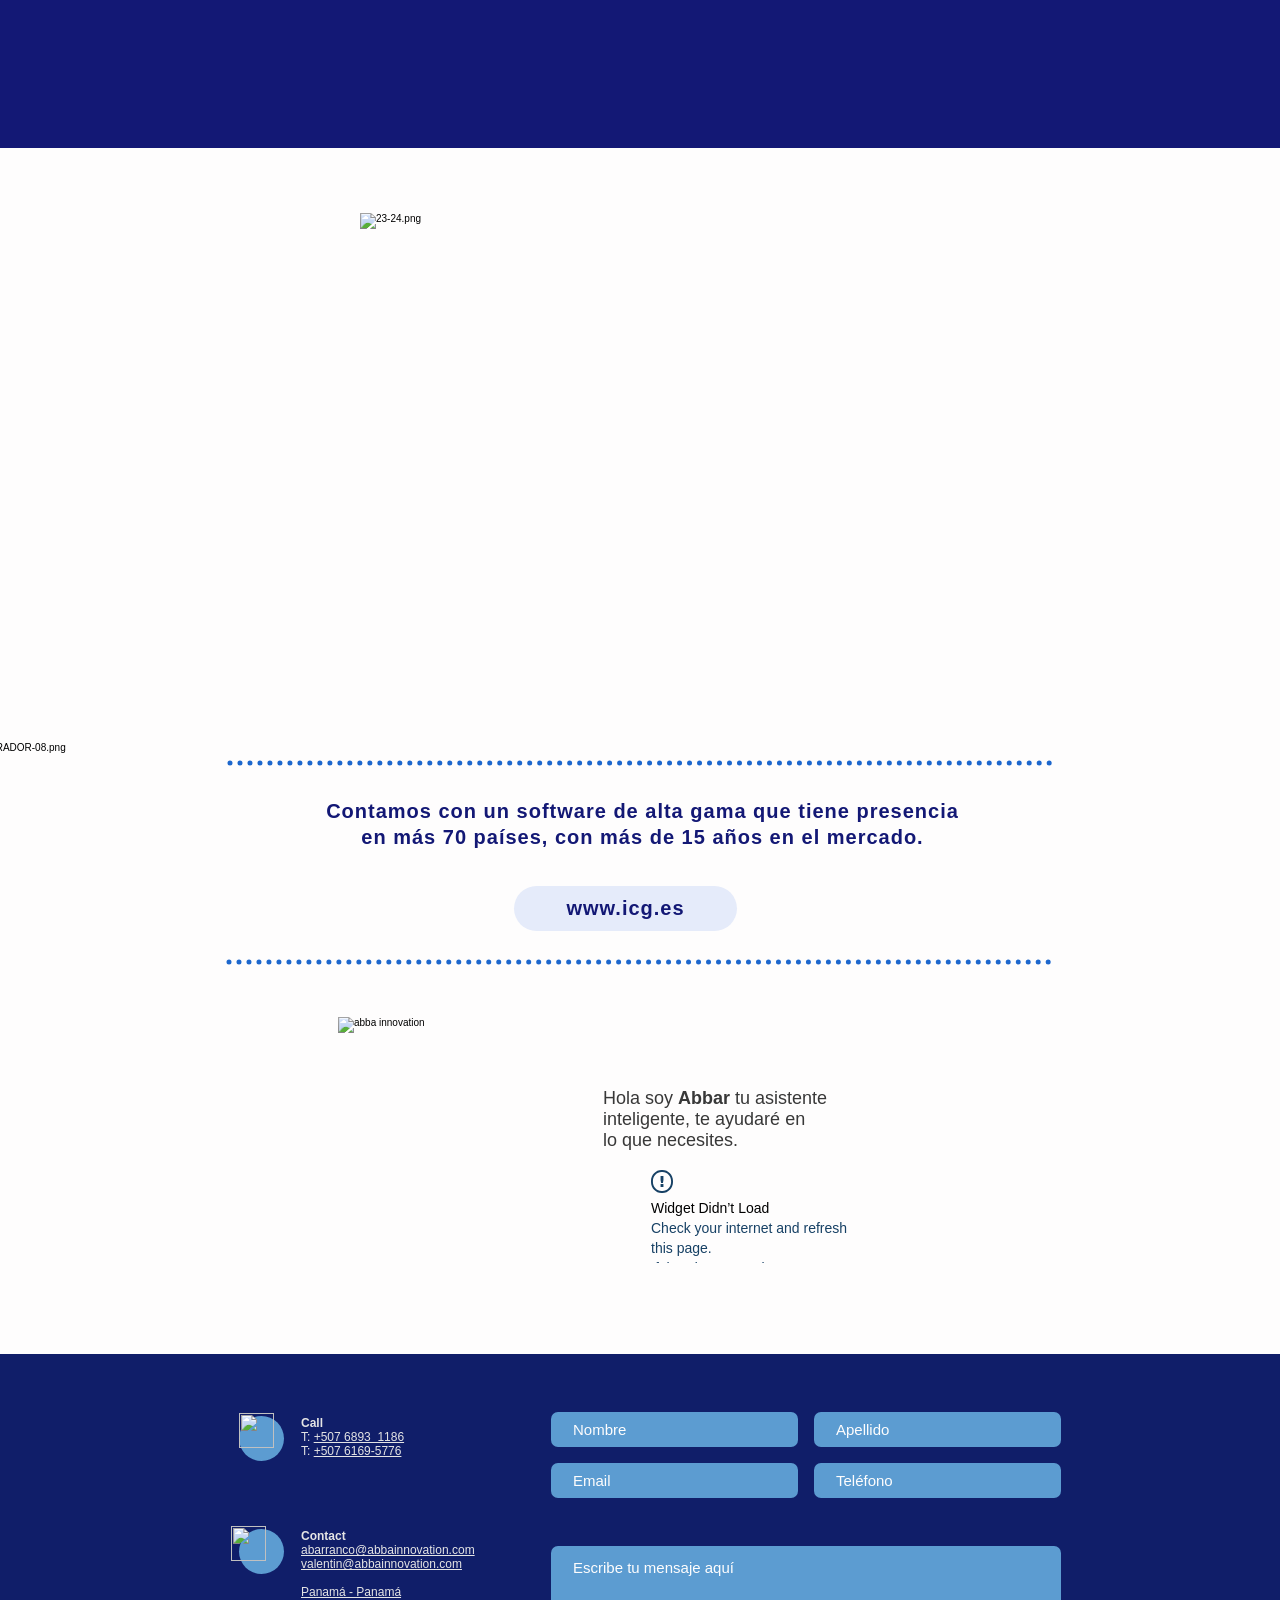
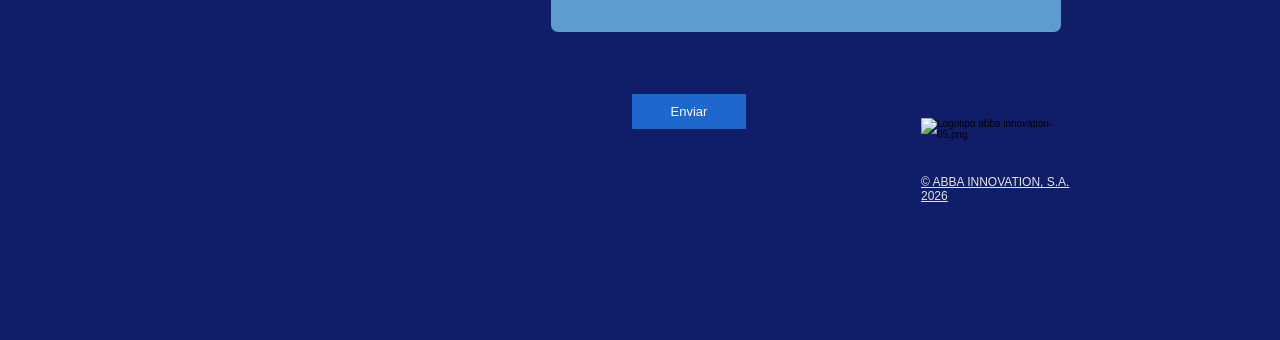
==== commit 901cd484: "Soluciona enrutamiento de Wix interceptando clicks" ====
--- a/index.html
+++ b/index.html
@@ -199,7 +199,7 @@
 
 En abba innovation, analizamos detallamente los procesos y procedimientos  para lograr eficiencia en el 
 servicio y definir los pasos correctos de ejecución. ">
-  <link rel="canonical" href="https://www.abbainnovation.net/">
+  <link rel="canonical" href="./index.html">
   <meta property="og:title" content="Consultoría en Hostelería | Abba innovation | Panama">
   <meta property="og:description" content="Consultoría especializada para productos y servicios para Hoteles, Bares, Restaurantes y Plantas de producción.
 
@@ -446,7 +446,34 @@
 }</style>
 <style id="compCssMappers_mainPage">/*** VSM_CSS ***/ #mainPage{width:auto;min-height:40px;}#pageBackground_mainPage{--bg-position:absolute;--fill-layer-background-overlay-color:transparent;--fill-layer-background-overlay-position:absolute;--bg-overlay-color:rgb(var(--color_11));--bg-gradient:none;}#comp-lgfll1m9{--bg-overlay-color:transparent;--bg-gradient:none;min-width:980px;}#comp-kvmxzig4{--bg-overlay-color:transparent;--bg-gradient:none;--padding:0px;--margin:0px;min-width:980px;--direction:ltr;}#comp-kvmxziih{--fill-layer-video-opacity:1;--bg-overlay-color:rgb(36, 35, 35);--bg-gradient:none;width:100%;--column-width:980px;--column-flex:980;}#comp-kvmy8mab{--text-direction:var(--wix-opt-in-direction);}#comp-kvsx9dqe{--direction:var(--wix-opt-in-direction, ltr);--text-alignment:end;--orientation:row-reverse;--paddingEnd:14px;}#comp-lgfll1m91{--bg-overlay-color:transparent;--bg-gradient:none;min-width:980px;}#WRchTxtc-du9{--text-direction:var(--wix-opt-in-direction);}#comp-kvuf50qn{--height:60px;--width:342px;--mask-image:url("data:image/svg+xml,%3Csvg preserveAspectRatio='none' data-bbox='20 20 160 160' viewBox='20 20 160 160' height='200' width='200' xmlns='http://www.w3.org/2000/svg' data-type='shape'%3E%3Cg%3E%3Cpath d='M180 20v160H20V20h160z'/%3E%3C/g%3E%3C/svg%3E%0A");--mask-position:0% 0%;--mask-size:100% 100%;--mask-repeat:no-repeat;}#comp-kvpwslk3{--fill-opacity:1;--stroke-width:0;--stroke:#383838;--stroke-opacity:1;--fill:#1D67CD;}#comp-kvpv4vwh{--fill-opacity:1;--stroke-width:0;--stroke:#383838;--stroke-opacity:1;--fill:#131875;}#comp-kvpwrtjz{--height:281px;--width:473px;}#comp-kvmygnmj{--text-direction:var(--wix-opt-in-direction);}#comp-lgfll1m92{--bg-overlay-color:transparent;--bg-gradient:none;min-width:980px;}#comp-kvmsn2xy{--bg-overlay-color:transparent;--bg-gradient:none;--padding:0px;--margin:0px;min-width:980px;--direction:ltr;}#comp-kvmsn2zv{--fill-layer-image-opacity:1;--bg-overlay-color:rgb(19, 24, 117);--bg-gradient:none;width:100%;--column-width:980px;--column-flex:980;}#comp-lgfll1m93{--bg-overlay-color:transparent;--bg-gradient:none;min-width:980px;}#comp-kvmsqvls{--text-direction:var(--wix-opt-in-direction);}#comp-kvuggt2b{--height:504px;--width:504px;}#comp-kvpx9gpu{--height:599px;--width:439px;}#comp-kvpyjgeh{--height:258px;--width:304px;--mask-image:url("data:image/svg+xml,%3Csvg preserveAspectRatio='none' data-bbox='20 20 160 160' viewBox='20 20 160 160' height='200' width='200' xmlns='http://www.w3.org/2000/svg' data-type='shape'%3E%3Cg%3E%3Cpath d='M180 20v160H20V20h160z'/%3E%3C/g%3E%3C/svg%3E%0A");--mask-position:0% 0%;--mask-size:100% 100%;--mask-repeat:no-repeat;}#comp-kvpy1dmm{--text-direction:var(--wix-opt-in-direction);}</style>
 
-<script src="./Consultoría en Hostelería _ Abba innovation _ Panama_files/wix-image-kit.05106181.bundle.min.js.descarga"></script><script src="./Consultoría en Hostelería _ Abba innovation _ Panama_files/htmlparser2-xml.4f17eecc.bundle.min.js.descarga"></script><script src="./Consultoría en Hostelería _ Abba innovation _ Panama_files/rb_wixui.thunderbolt_bootstrap-responsive.1bfc1371.bundle.min.js.descarga"></script><script src="./Consultoría en Hostelería _ Abba innovation _ Panama_files/rb_wixui.thunderbolt[TextInput].93a0b2cf.bundle.min.js.descarga"></script><script src="./Consultoría en Hostelería _ Abba innovation _ Panama_files/rb_wixui.thunderbolt[TextAreaInput].7c257711.bundle.min.js.descarga"></script><script src="./Consultoría en Hostelería _ Abba innovation _ Panama_files/rb_wixui.thunderbolt[HeaderContainer_AfterScroll].241a73cc.bundle.min.js.descarga"></script><script src="./Consultoría en Hostelería _ Abba innovation _ Panama_files/rb_wixui.thunderbolt[Container_CircleArea].d6ab2787.bundle.min.js.descarga"></script><script src="./Consultoría en Hostelería _ Abba innovation _ Panama_files/rb_wixui.thunderbolt[AppWidget_Classic].2a070355.bundle.min.js.descarga"></script><script src="./Consultoría en Hostelería _ Abba innovation _ Panama_files/rb_wixui.thunderbolt[FormContainer_FormContainerSkin].fc2d99fa.bundle.min.js.descarga"></script><script src="./Consultoría en Hostelería _ Abba innovation _ Panama_files/rb_wixui.thunderbolt[SkipToContentButton].d886e6d7.bundle.min.js.descarga"></script><script src="./Consultoría en Hostelería _ Abba innovation _ Panama_files/rb_wixui.thunderbolt[VerticalAnchorsMenu_VerticalAnchorsMenuLinkedNoTextSkin].d8f219d4.bundle.min.js.descarga"></script><script src="./Consultoría en Hostelería _ Abba innovation _ Panama_files/rb_wixui.thunderbolt[VerticalLine_ClassicVerticalDottedLine].d63eff02.bundle.min.js.descarga"></script><script src="./Consultoría en Hostelería _ Abba innovation _ Panama_files/rb_wixui.thunderbolt_bootstrap-classic.08bbe812.bundle.min.js.descarga"></script><script src="./Consultoría en Hostelería _ Abba innovation _ Panama_files/rb_wixui.thunderbolt_bootstrap.da83ff7e.bundle.min.js.descarga"></script><script src="./Consultoría en Hostelería _ Abba innovation _ Panama_files/rb_wixui.thunderbolt[StripColumnsContainer_Default].119e0578.bundle.min.js.descarga"></script><script src="./Consultoría en Hostelería _ Abba innovation _ Panama_files/rb_wixui.thunderbolt[ClassicSection].4755a20f.bundle.min.js.descarga"></script><script src="./Consultoría en Hostelería _ Abba innovation _ Panama_files/rb_wixui.thunderbolt[StylableButton_Default].773a433c.bundle.min.js.descarga"></script><link rel="stylesheet" type="text/css" href="./Consultoría en Hostelería _ Abba innovation _ Panama_files/TPAUnavailableMessageOverlay.2ffa98e3.chunk.min.css"></head>
+<script src="./Consultoría en Hostelería _ Abba innovation _ Panama_files/wix-image-kit.05106181.bundle.min.js.descarga"></script><script src="./Consultoría en Hostelería _ Abba innovation _ Panama_files/htmlparser2-xml.4f17eecc.bundle.min.js.descarga"></script><script src="./Consultoría en Hostelería _ Abba innovation _ Panama_files/rb_wixui.thunderbolt_bootstrap-responsive.1bfc1371.bundle.min.js.descarga"></script><script src="./Consultoría en Hostelería _ Abba innovation _ Panama_files/rb_wixui.thunderbolt[TextInput].93a0b2cf.bundle.min.js.descarga"></script><script src="./Consultoría en Hostelería _ Abba innovation _ Panama_files/rb_wixui.thunderbolt[TextAreaInput].7c257711.bundle.min.js.descarga"></script><script src="./Consultoría en Hostelería _ Abba innovation _ Panama_files/rb_wixui.thunderbolt[HeaderContainer_AfterScroll].241a73cc.bundle.min.js.descarga"></script><script src="./Consultoría en Hostelería _ Abba innovation _ Panama_files/rb_wixui.thunderbolt[Container_CircleArea].d6ab2787.bundle.min.js.descarga"></script><script src="./Consultoría en Hostelería _ Abba innovation _ Panama_files/rb_wixui.thunderbolt[AppWidget_Classic].2a070355.bundle.min.js.descarga"></script><script src="./Consultoría en Hostelería _ Abba innovation _ Panama_files/rb_wixui.thunderbolt[FormContainer_FormContainerSkin].fc2d99fa.bundle.min.js.descarga"></script><script src="./Consultoría en Hostelería _ Abba innovation _ Panama_files/rb_wixui.thunderbolt[SkipToContentButton].d886e6d7.bundle.min.js.descarga"></script><script src="./Consultoría en Hostelería _ Abba innovation _ Panama_files/rb_wixui.thunderbolt[VerticalAnchorsMenu_VerticalAnchorsMenuLinkedNoTextSkin].d8f219d4.bundle.min.js.descarga"></script><script src="./Consultoría en Hostelería _ Abba innovation _ Panama_files/rb_wixui.thunderbolt[VerticalLine_ClassicVerticalDottedLine].d63eff02.bundle.min.js.descarga"></script><script src="./Consultoría en Hostelería _ Abba innovation _ Panama_files/rb_wixui.thunderbolt_bootstrap-classic.08bbe812.bundle.min.js.descarga"></script><script src="./Consultoría en Hostelería _ Abba innovation _ Panama_files/rb_wixui.thunderbolt_bootstrap.da83ff7e.bundle.min.js.descarga"></script><script src="./Consultoría en Hostelería _ Abba innovation _ Panama_files/rb_wixui.thunderbolt[StripColumnsContainer_Default].119e0578.bundle.min.js.descarga"></script><script src="./Consultoría en Hostelería _ Abba innovation _ Panama_files/rb_wixui.thunderbolt[ClassicSection].4755a20f.bundle.min.js.descarga"></script><script src="./Consultoría en Hostelería _ Abba innovation _ Panama_files/rb_wixui.thunderbolt[StylableButton_Default].773a433c.bundle.min.js.descarga"></script><link rel="stylesheet" type="text/css" href="./Consultoría en Hostelería _ Abba innovation _ Panama_files/TPAUnavailableMessageOverlay.2ffa98e3.chunk.min.css">
+
+<script>
+// Intercept all link clicks BEFORE Wix's React router can intercept them
+document.addEventListener('click', function(e) {
+    const link = e.target.closest('a');
+    if (link) {
+        let href = link.getAttribute('href');
+        if (href && !href.startsWith('http') && href !== '#') {
+            e.preventDefault();
+            e.stopPropagation();
+            window.location.href = href;
+        } else if (href && href.includes('abbainnovation.net')) {
+            e.preventDefault();
+            e.stopPropagation();
+            if (href.includes('con%C3%B3cenos') || href.includes('conocenos')) {
+                window.location.href = 'conocenos.html';
+            } else if (href.includes('servicios')) {
+                window.location.href = 'servicios.html';
+            } else {
+                window.location.href = 'index.html';
+            }
+        }
+    }
+}, true); // true = Capture phase
+</script>
+
+</head>
 <body class="" style="--scrollbar-width: 15px;">
 <script type="text/javascript">
     var bodyCacheable = true;
@@ -514,7 +541,7 @@
     <svg data-dom-store="" style="display:none"><defs id="dom-store-defs"></defs></svg>
     
 
-<div id="SITE_CONTAINER"><style id="STYLE_OVERRIDES_ID">#comp-kvq4q4sr{visibility:hidden !important;}</style><div id="main_MF" class="main_MF"><div id="SCROLL_TO_TOP" class="qe3oTb ignore-focus SCROLL_TO_TOP" role="region" tabindex="-1" aria-label="top of page"><span class="TvbeET">top of page</span></div><button id="SKIP_TO_CONTENT_BTN" class="SKIP_TO_CONTENT_BTN BqYkvS has-custom-focus" tabindex="0">Ir al contenido principal</button><div id="BACKGROUND_GROUP" class="backgroundGroup_mainPage BACKGROUND_GROUP"><div id="BACKGROUND_GROUP_TRANSITION_GROUP"><div id="pageBackground_mainPage" data-media-height-override-type="" data-media-position-override="false" class="pageBackground_mainPage _7xVID"><div id="bgLayers_pageBackground_mainPage" data-hook="bgLayers" data-motion-part="BG_LAYER pageBackground_mainPage" class="QG9w8P"><div data-testid="colorUnderlay" class="LNYVZi ayCf9D"></div><div id="bgMedia_pageBackground_mainPage" data-motion-part="BG_MEDIA pageBackground_mainPage" class="ROWgFb"></div><div data-testid="bgOverlay" class="WnIl2C"></div></div></div></div></div><div id="site-root" class="site-root"><div id="masterPage" class="mesh-layout masterPage css-editing-scope"><header id="SITE_HEADER" class="t35nUu SITE_HEADER wixui-header" tabindex="-1"><div class="TyA27X"></div><div><div><div data-mesh-id="SITE_HEADERinlineContent" data-testid="inline-content" class=""><div data-mesh-id="SITE_HEADERinlineContent-gridContainer" data-testid="mesh-container-content"><div id="comp-kvq2jvnl" class="W4V2qg comp-kvq2jvnl wixui-image cs40a3"><a data-testid="linkElement" href="https://www.abbainnovation.net/" target="_self" class="apPOZK"><img fetchpriority="high" sizes="203px" srcset="https://static.wixstatic.com/media/068378_1d10411a96b54ec781a0f00df52f6b14~mv2.png/v1/fill/w_203,h_76,al_c,q_85,usm_0.66_1.00_0.01,enc_avif,quality_auto/Logotipo%20abba%20innovation-05.png 1x, https://static.wixstatic.com/media/068378_1d10411a96b54ec781a0f00df52f6b14~mv2.png/v1/fill/w_406,h_152,al_c,q_85,usm_0.66_1.00_0.01,enc_avif,quality_auto/Logotipo%20abba%20innovation-05.png 2x" id="img_comp-kvq2jvnl" src="./Consultoría en Hostelería _ Abba innovation _ Panama_files/Logotipo abba innovation-05.png" alt="Logotipo abba innovation-05.png" style="object-fit:cover" class="gRkIq0 sFiSiq" width="203" height="76"></a></div><wix-dropdown-menu id="comp-kvq1fak9" class="MV6Z4B H5oXMS comp-kvq1fak9 wixui-dropdown-menu hidden-during-prewarmup" tabindex="-1" dir="ltr" data-stretch-buttons-to-menu-width="true" data-same-width-buttons="false" data-num-items="6" data-menuborder-y="0" data-menubtn-border="0" data-ribbon-els="0" data-label-pad="0" data-ribbon-extra="0" data-dropalign="center" style="visibility: inherit; overflow-x: visible;" data-dropmode="dropDown"><nav class="nzOiVF" id="comp-kvq1fak9navContainer" aria-label="Sitio"><ul class="U7fR3t" id="comp-kvq1fak9itemsContainer" style="text-align:center" data-marginallchildren="true"><li id="comp-kvq1fak90" data-direction="ltr" data-listposition="left" data-data-id="bmi0" data-state="menu selected  link" data-index="0" class="CSt_RJ wixui-dropdown-menu__item CUYeWp" data-original-gap-between-text-and-btn="10" aria-hidden="false" style="width: 88px; height: 34px; position: relative; box-sizing: border-box; overflow: visible; visibility: inherit;"><a data-testid="linkElement" href="https://www.abbainnovation.net/" target="_self" class="qMvpu5" aria-current="page"><div class="EWeavx"><div class=""><p class="wGxoBM" id="comp-kvq1fak90label" style="line-height: 34px;">HOME</p></div></div></a></li><li id="comp-kvq1fak91" data-direction="ltr" data-listposition="center" data-data-id="dataItem-kvpzxv0w" data-state="menu false  link" data-index="1" class="CSt_RJ wixui-dropdown-menu__item CUYeWp" data-original-gap-between-text-and-btn="10" aria-hidden="false" style="width: 167px; height: 34px; position: relative; box-sizing: border-box; overflow: visible; visibility: inherit;"><a data-testid="linkElement" href="https://www.abbainnovation.net/porqu%C3%A9nosotros" target="_self" class="qMvpu5"><div class="EWeavx"><div class=""><p class="wGxoBM" id="comp-kvq1fak91label" style="line-height: 34px;">¿Por qué nosotros?</p></div></div></a></li><li id="comp-kvq1fak92" data-direction="ltr" data-listposition="center" data-data-id="dataItem-ljejvevi" data-state="menu false  link" data-index="2" class="CSt_RJ wixui-dropdown-menu__item CUYeWp" data-original-gap-between-text-and-btn="10" aria-hidden="false" style="width: 156px; height: 34px; position: relative; box-sizing: border-box; overflow: visible; visibility: inherit;"><a data-testid="linkElement" href="https://www.abbainnovation.net/con%C3%B3cenos" target="_self" class="qMvpu5"><div class="EWeavx"><div class=""><p class="wGxoBM" id="comp-kvq1fak92label" style="line-height: 34px;">¿Quienes somos?</p></div></div></a></li><li id="comp-kvq1fak93" data-direction="ltr" data-listposition="center" data-data-id="bmi2" data-state="menu false  link" data-index="3" class="CSt_RJ wixui-dropdown-menu__item CUYeWp" data-original-gap-between-text-and-btn="10" aria-hidden="false" style="width: 106px; height: 34px; position: relative; box-sizing: border-box; overflow: visible; visibility: inherit;"><a data-testid="linkElement" href="https://www.abbainnovation.net/cat%C3%A1logo" target="_self" class="qMvpu5"><div class="EWeavx"><div class=""><p class="wGxoBM" id="comp-kvq1fak93label" style="line-height: 34px;">Catálogo</p></div></div></a></li><li id="comp-kvq1fak94" data-direction="ltr" data-listposition="center" data-data-id="dataItem-kvmwihtv" data-state="menu false  link" data-index="4" class="CSt_RJ wixui-dropdown-menu__item CUYeWp" data-original-gap-between-text-and-btn="10" aria-hidden="false" style="width: 104px; height: 34px; position: relative; box-sizing: border-box; overflow: visible; visibility: inherit;"><a data-testid="linkElement" href="https://www.abbainnovation.net/servicios" target="_self" class="qMvpu5"><div class="EWeavx"><div class=""><p class="wGxoBM" id="comp-kvq1fak94label" style="line-height: 34px;">Servicios</p></div></div></a></li><li id="comp-kvq1fak95" data-direction="ltr" data-listposition="right" data-data-id="dataItem-ljekkq00" data-state="menu false  link" data-index="5" class="CSt_RJ wixui-dropdown-menu__item CUYeWp" data-original-gap-between-text-and-btn="10" aria-hidden="false" style="width: 127px; height: 34px; position: relative; box-sizing: border-box; overflow: visible; visibility: inherit;"><a data-testid="linkElement" data-anchor="anchors-ljeecdtf" href="https://www.abbainnovation.net/" target="_self" class="qMvpu5"><div class="EWeavx"><div class=""><p class="wGxoBM" id="comp-kvq1fak95label" style="line-height: 34px;">Contáctanos</p></div></div></a></li><li id="comp-kvq1fak9__more__" data-direction="ltr" data-listposition="right" data-state="menu false  header" data-index="__more__" data-dropdown="false" class="NgQZsf CUYeWp" data-original-gap-between-text-and-btn="10" aria-hidden="true" style="height: 0px; overflow: hidden; position: absolute; visibility: hidden;"><div data-testid="linkElement" class="qMvpu5" tabindex="0" aria-haspopup="true"><div class="EWeavx"><div class=""><p class="wGxoBM" id="comp-kvq1fak9__more__label" tabindex="-1">More</p></div></div></div></li></ul><div class="dva_z0" id="comp-kvq1fak9dropWrapper" data-dropalign="center" data-dropdown-shown="false" style="inset: 34px auto auto 411px;"><ul class="fYO6yN wixui-dropdown-menu__submenu" id="comp-kvq1fak9moreContainer" style="left: 411px; right: auto;"></ul></div><div style="display:none" id="comp-kvq1fak9navContainer-hiddenA11ySubMenuIndication">Use tab to navigate through the menu items.</div></nav></wix-dropdown-menu></div></div></div></div></header><main id="PAGES_CONTAINER" class="PAGES_CONTAINER" tabindex="-1" data-main-content="true"><div id="SITE_PAGES" class="Y3K28_ SITE_PAGES"><div id="SITE_PAGES_TRANSITION_GROUP" class="uvik8H"><div id="mainPage" class="i0StQr theme-vars mainPage"><div class="pTvOx2 wixui-page" data-testid="page-bg"></div><div class="JJb9Mt"><div id="pagePinnedMiddleRight-mainPage" class="pagePinnedMiddleRight-mainPage"><div id="comp-kvsx9dqe-pinned-layer" class="comp-kvsx9dqe-pinned-layer QED8q1"><nav id="comp-kvsx9dqe" aria-label="Página" class="ZAN8ev comp-kvsx9dqe wixui-anchor-menu"><ul class="dQcp_c"><li class="sgGDFw wixui-anchor-menu__item"><a data-testid="linkElement" data-anchor="dataItem-kvsx9h8k" data-anchor-comp-id="comp-kvsx9h7u" href="https://www.abbainnovation.net/" target="_self" class="Bl1U30" aria-labelledby="anchor-label_comp-kvsx9h7u"><svg class="qtpaKI" viewBox="0 0 48 48"><circle cx="24" cy="24" r="22"></circle><circle cx="24" cy="24" r="10"></circle><circle cx="24" cy="24" r="10"></circle></svg><span id="anchor-label_comp-kvsx9h7u" class="PUOYea">menu</span></a></li><li class="sgGDFw wixui-anchor-menu__item"><a data-testid="linkElement" data-anchor="anchors-ljeecdtf" data-anchor-comp-id="SITE_FOOTER" href="https://www.abbainnovation.net/" target="_self" class="Bl1U30" aria-labelledby="anchor-label_SITE_FOOTER"><svg class="qtpaKI" viewBox="0 0 48 48"><circle cx="24" cy="24" r="22"></circle><circle cx="24" cy="24" r="10"></circle><circle cx="24" cy="24" r="10"></circle></svg><span id="anchor-label_SITE_FOOTER" class="PUOYea">Pie de página</span></a></li></ul></nav></div></div><div id="ContainermainPage" class="ContainermainPage wH18kY"><div data-mesh-id="ContainermainPageinlineContent" data-testid="inline-content" class=""><div data-mesh-id="ContainermainPageinlineContent-gridContainer" data-testid="mesh-container-content"><section id="comp-lgfll1m9" tabindex="-1" class="Le88gL comp-lgfll1m9 wixui-section" data-block-level-container="ClassicSection"><div id="bgLayers_comp-lgfll1m9" data-hook="bgLayers" data-motion-part="BG_LAYER comp-lgfll1m9" class="QG9w8P"><div data-testid="colorUnderlay" class="LNYVZi ayCf9D"></div><div id="bgMedia_comp-lgfll1m9" data-motion-part="BG_MEDIA comp-lgfll1m9" class="ROWgFb"></div></div><div data-mesh-id="comp-lgfll1m9inlineContent" data-testid="inline-content" class=""><div data-mesh-id="comp-lgfll1m9inlineContent-gridContainer" data-testid="mesh-container-content"><section id="comp-kvmxzig4" class="comp-kvmxzig4 CeUMmm wixui-column-strip"><div id="bgLayers_comp-kvmxzig4" data-hook="bgLayers" data-motion-part="BG_LAYER comp-kvmxzig4" class="ktMZav"><div data-testid="colorUnderlay" class="V9k0ll etGVsi"></div><div id="bgMedia_comp-kvmxzig4" data-motion-part="BG_MEDIA comp-kvmxzig4" class="etSQ9j"></div></div><div data-testid="columns" class="Ak0vpt"><div id="comp-kvmxziih" class="comp-kvmxziih FDI5TK wixui-column-strip__column"><div id="bgLayers_comp-kvmxziih" data-hook="bgLayers" data-motion-part="BG_LAYER comp-kvmxziih" class="QG9w8P"><div id="bgMedia_comp-kvmxziih" data-motion-part="BG_MEDIA comp-kvmxziih" class="ROWgFb"><wix-video id="videoContainer_comp-kvmxziih" data-video-info="{&quot;fittingType&quot;:&quot;fill&quot;,&quot;alignType&quot;:&quot;center&quot;,&quot;hasBgScrollEffect&quot;:&quot;&quot;,&quot;bgEffectName&quot;:&quot;&quot;,&quot;videoId&quot;:&quot;11062b_da7e25d980024853ab0492454309d722&quot;,&quot;videoWidth&quot;:1920,&quot;videoHeight&quot;:1080,&quot;qualities&quot;:[{&quot;quality&quot;:&quot;480p&quot;,&quot;size&quot;:409920,&quot;url&quot;:&quot;video/11062b_da7e25d980024853ab0492454309d722/480p/mp4/file.mp4&quot;},{&quot;quality&quot;:&quot;720p&quot;,&quot;size&quot;:921600,&quot;url&quot;:&quot;video/11062b_da7e25d980024853ab0492454309d722/720p/mp4/file.mp4&quot;},{&quot;quality&quot;:&quot;1080p&quot;,&quot;size&quot;:2073600,&quot;url&quot;:&quot;video/11062b_da7e25d980024853ab0492454309d722/1080p/mp4/file.mp4&quot;}],&quot;isVideoDataExists&quot;:&quot;1&quot;,&quot;videoFormat&quot;:&quot;mp4&quot;,&quot;playbackRate&quot;:1,&quot;autoPlay&quot;:true,&quot;containerId&quot;:&quot;comp-kvmxziih&quot;,&quot;animatePoster&quot;:&quot;none&quot;}" data-motion-part="BG_IMG comp-kvmxziih" class="aDzdcC bgVideo xSZeaB"><video id="comp-kvmxziih_video" class="X9nqm0" crossorigin="anonymous" playsinline="" preload="auto" muted="" loop="" src="https://video.wixstatic.com/video/11062b_da7e25d980024853ab0492454309d722/1080p/mp4/file.mp4" style="height: 100%; width: 100%; object-fit: cover; object-position: center center;"></video><wow-image id="comp-kvmxziih_img" class="Qh0lWW rv3vOe dnHU4q bgVideoposter xSZeaB" data-image-info="{&quot;containerId&quot;:&quot;comp-kvmxziih&quot;,&quot;alignType&quot;:&quot;center&quot;,&quot;displayMode&quot;:&quot;fill&quot;,&quot;targetWidth&quot;:980,&quot;targetHeight&quot;:601,&quot;isLQIP&quot;:true,&quot;encoding&quot;:&quot;AVIF&quot;,&quot;imageData&quot;:{&quot;width&quot;:3840,&quot;height&quot;:2160,&quot;uri&quot;:&quot;11062b_da7e25d980024853ab0492454309d722f000.jpg&quot;,&quot;name&quot;:&quot;&quot;,&quot;displayMode&quot;:&quot;fill&quot;,&quot;quality&quot;:{&quot;unsharpMask&quot;:{&quot;radius&quot;:0.33,&quot;amount&quot;:1,&quot;threshold&quot;:0}},&quot;devicePixelRatio&quot;:1}}" data-motion-part="BG_IMG comp-kvmxziih" data-bg-effect-name="" data-has-ssr-src="true"><img src="./Consultoría en Hostelería _ Abba innovation _ Panama_files/11062b_da7e25d980024853ab0492454309d722f000.jpg" alt="" style="width: 1905px; height: 601px; object-fit: cover; object-position: 50% 50%;" width="980" height="601" data-ssr-src-done="true" fetchpriority="high"></wow-image></wix-video></div></div><div data-mesh-id="comp-kvmxziihinlineContent" data-testid="inline-content" class=""><div data-mesh-id="comp-kvmxziihinlineContent-gridContainer" data-testid="mesh-container-content"><div id="comp-kvmy8mab" class="UwkEpO _v6ohL AWXfZq PO9MfV comp-kvmy8mab wixui-rich-text" data-testid="richTextElement"><h1 class="font_0 wixui-rich-text__text" style="font-size:41px; text-align:center;"><span style="font-size:41px;" class="wixui-rich-text__text"><span style="text-shadow:rgba(0, 0, 0, 0.298039) 0px 5px 0px;" class="wixui-rich-text__text"><span style="color:#FFFFFF;" class="wixui-rich-text__text">Nuestro enfoque principal es la industria de alimentos, en el área administrativa, operativa y mercadeo<br class="wixui-rich-text__text">
+<div id="SITE_CONTAINER"><style id="STYLE_OVERRIDES_ID">#comp-kvq4q4sr{visibility:hidden !important;}</style><div id="main_MF" class="main_MF"><div id="SCROLL_TO_TOP" class="qe3oTb ignore-focus SCROLL_TO_TOP" role="region" tabindex="-1" aria-label="top of page"><span class="TvbeET">top of page</span></div><button id="SKIP_TO_CONTENT_BTN" class="SKIP_TO_CONTENT_BTN BqYkvS has-custom-focus" tabindex="0">Ir al contenido principal</button><div id="BACKGROUND_GROUP" class="backgroundGroup_mainPage BACKGROUND_GROUP"><div id="BACKGROUND_GROUP_TRANSITION_GROUP"><div id="pageBackground_mainPage" data-media-height-override-type="" data-media-position-override="false" class="pageBackground_mainPage _7xVID"><div id="bgLayers_pageBackground_mainPage" data-hook="bgLayers" data-motion-part="BG_LAYER pageBackground_mainPage" class="QG9w8P"><div data-testid="colorUnderlay" class="LNYVZi ayCf9D"></div><div id="bgMedia_pageBackground_mainPage" data-motion-part="BG_MEDIA pageBackground_mainPage" class="ROWgFb"></div><div data-testid="bgOverlay" class="WnIl2C"></div></div></div></div></div><div id="site-root" class="site-root"><div id="masterPage" class="mesh-layout masterPage css-editing-scope"><header id="SITE_HEADER" class="t35nUu SITE_HEADER wixui-header" tabindex="-1"><div class="TyA27X"></div><div><div><div data-mesh-id="SITE_HEADERinlineContent" data-testid="inline-content" class=""><div data-mesh-id="SITE_HEADERinlineContent-gridContainer" data-testid="mesh-container-content"><div id="comp-kvq2jvnl" class="W4V2qg comp-kvq2jvnl wixui-image cs40a3"><a data-testid="linkElement" href="./index.html" target="_self" class="apPOZK"><img fetchpriority="high" sizes="203px" srcset="https://static.wixstatic.com/media/068378_1d10411a96b54ec781a0f00df52f6b14~mv2.png/v1/fill/w_203,h_76,al_c,q_85,usm_0.66_1.00_0.01,enc_avif,quality_auto/Logotipo%20abba%20innovation-05.png 1x, https://static.wixstatic.com/media/068378_1d10411a96b54ec781a0f00df52f6b14~mv2.png/v1/fill/w_406,h_152,al_c,q_85,usm_0.66_1.00_0.01,enc_avif,quality_auto/Logotipo%20abba%20innovation-05.png 2x" id="img_comp-kvq2jvnl" src="./Consultoría en Hostelería _ Abba innovation _ Panama_files/Logotipo abba innovation-05.png" alt="Logotipo abba innovation-05.png" style="object-fit:cover" class="gRkIq0 sFiSiq" width="203" height="76"></a></div><wix-dropdown-menu id="comp-kvq1fak9" class="MV6Z4B H5oXMS comp-kvq1fak9 wixui-dropdown-menu hidden-during-prewarmup" tabindex="-1" dir="ltr" data-stretch-buttons-to-menu-width="true" data-same-width-buttons="false" data-num-items="6" data-menuborder-y="0" data-menubtn-border="0" data-ribbon-els="0" data-label-pad="0" data-ribbon-extra="0" data-dropalign="center" style="visibility: inherit; overflow-x: visible;" data-dropmode="dropDown"><nav class="nzOiVF" id="comp-kvq1fak9navContainer" aria-label="Sitio"><ul class="U7fR3t" id="comp-kvq1fak9itemsContainer" style="text-align:center" data-marginallchildren="true"><li id="comp-kvq1fak90" data-direction="ltr" data-listposition="left" data-data-id="bmi0" data-state="menu selected  link" data-index="0" class="CSt_RJ wixui-dropdown-menu__item CUYeWp" data-original-gap-between-text-and-btn="10" aria-hidden="false" style="width: 88px; height: 34px; position: relative; box-sizing: border-box; overflow: visible; visibility: inherit;"><a data-testid="linkElement" href="./index.html" target="_self" class="qMvpu5" aria-current="page"><div class="EWeavx"><div class=""><p class="wGxoBM" id="comp-kvq1fak90label" style="line-height: 34px;">HOME</p></div></div></a></li><li id="comp-kvq1fak91" data-direction="ltr" data-listposition="center" data-data-id="dataItem-kvpzxv0w" data-state="menu false  link" data-index="1" class="CSt_RJ wixui-dropdown-menu__item CUYeWp" data-original-gap-between-text-and-btn="10" aria-hidden="false" style="width: 167px; height: 34px; position: relative; box-sizing: border-box; overflow: visible; visibility: inherit;"><a data-testid="linkElement" href="https://www.abbainnovation.net/porqu%C3%A9nosotros" target="_self" class="qMvpu5"><div class="EWeavx"><div class=""><p class="wGxoBM" id="comp-kvq1fak91label" style="line-height: 34px;">¿Por qué nosotros?</p></div></div></a></li><li id="comp-kvq1fak92" data-direction="ltr" data-listposition="center" data-data-id="dataItem-ljejvevi" data-state="menu false  link" data-index="2" class="CSt_RJ wixui-dropdown-menu__item CUYeWp" data-original-gap-between-text-and-btn="10" aria-hidden="false" style="width: 156px; height: 34px; position: relative; box-sizing: border-box; overflow: visible; visibility: inherit;"><a data-testid="linkElement" href="./conocenos.html" target="_self" class="qMvpu5"><div class="EWeavx"><div class=""><p class="wGxoBM" id="comp-kvq1fak92label" style="line-height: 34px;">¿Quienes somos?</p></div></div></a></li><li id="comp-kvq1fak93" data-direction="ltr" data-listposition="center" data-data-id="bmi2" data-state="menu false  link" data-index="3" class="CSt_RJ wixui-dropdown-menu__item CUYeWp" data-original-gap-between-text-and-btn="10" aria-hidden="false" style="width: 106px; height: 34px; position: relative; box-sizing: border-box; overflow: visible; visibility: inherit;"><a data-testid="linkElement" href="https://www.abbainnovation.net/cat%C3%A1logo" target="_self" class="qMvpu5"><div class="EWeavx"><div class=""><p class="wGxoBM" id="comp-kvq1fak93label" style="line-height: 34px;">Catálogo</p></div></div></a></li><li id="comp-kvq1fak94" data-direction="ltr" data-listposition="center" data-data-id="dataItem-kvmwihtv" data-state="menu false  link" data-index="4" class="CSt_RJ wixui-dropdown-menu__item CUYeWp" data-original-gap-between-text-and-btn="10" aria-hidden="false" style="width: 104px; height: 34px; position: relative; box-sizing: border-box; overflow: visible; visibility: inherit;"><a data-testid="linkElement" href="./servicios.html" target="_self" class="qMvpu5"><div class="EWeavx"><div class=""><p class="wGxoBM" id="comp-kvq1fak94label" style="line-height: 34px;">Servicios</p></div></div></a></li><li id="comp-kvq1fak95" data-direction="ltr" data-listposition="right" data-data-id="dataItem-ljekkq00" data-state="menu false  link" data-index="5" class="CSt_RJ wixui-dropdown-menu__item CUYeWp" data-original-gap-between-text-and-btn="10" aria-hidden="false" style="width: 127px; height: 34px; position: relative; box-sizing: border-box; overflow: visible; visibility: inherit;"><a data-testid="linkElement" data-anchor="anchors-ljeecdtf" href="./index.html" target="_self" class="qMvpu5"><div class="EWeavx"><div class=""><p class="wGxoBM" id="comp-kvq1fak95label" style="line-height: 34px;">Contáctanos</p></div></div></a></li><li id="comp-kvq1fak9__more__" data-direction="ltr" data-listposition="right" data-state="menu false  header" data-index="__more__" data-dropdown="false" class="NgQZsf CUYeWp" data-original-gap-between-text-and-btn="10" aria-hidden="true" style="height: 0px; overflow: hidden; position: absolute; visibility: hidden;"><div data-testid="linkElement" class="qMvpu5" tabindex="0" aria-haspopup="true"><div class="EWeavx"><div class=""><p class="wGxoBM" id="comp-kvq1fak9__more__label" tabindex="-1">More</p></div></div></div></li></ul><div class="dva_z0" id="comp-kvq1fak9dropWrapper" data-dropalign="center" data-dropdown-shown="false" style="inset: 34px auto auto 411px;"><ul class="fYO6yN wixui-dropdown-menu__submenu" id="comp-kvq1fak9moreContainer" style="left: 411px; right: auto;"></ul></div><div style="display:none" id="comp-kvq1fak9navContainer-hiddenA11ySubMenuIndication">Use tab to navigate through the menu items.</div></nav></wix-dropdown-menu></div></div></div></div></header><main id="PAGES_CONTAINER" class="PAGES_CONTAINER" tabindex="-1" data-main-content="true"><div id="SITE_PAGES" class="Y3K28_ SITE_PAGES"><div id="SITE_PAGES_TRANSITION_GROUP" class="uvik8H"><div id="mainPage" class="i0StQr theme-vars mainPage"><div class="pTvOx2 wixui-page" data-testid="page-bg"></div><div class="JJb9Mt"><div id="pagePinnedMiddleRight-mainPage" class="pagePinnedMiddleRight-mainPage"><div id="comp-kvsx9dqe-pinned-layer" class="comp-kvsx9dqe-pinned-layer QED8q1"><nav id="comp-kvsx9dqe" aria-label="Página" class="ZAN8ev comp-kvsx9dqe wixui-anchor-menu"><ul class="dQcp_c"><li class="sgGDFw wixui-anchor-menu__item"><a data-testid="linkElement" data-anchor="dataItem-kvsx9h8k" data-anchor-comp-id="comp-kvsx9h7u" href="./index.html" target="_self" class="Bl1U30" aria-labelledby="anchor-label_comp-kvsx9h7u"><svg class="qtpaKI" viewBox="0 0 48 48"><circle cx="24" cy="24" r="22"></circle><circle cx="24" cy="24" r="10"></circle><circle cx="24" cy="24" r="10"></circle></svg><span id="anchor-label_comp-kvsx9h7u" class="PUOYea">menu</span></a></li><li class="sgGDFw wixui-anchor-menu__item"><a data-testid="linkElement" data-anchor="anchors-ljeecdtf" data-anchor-comp-id="SITE_FOOTER" href="./index.html" target="_self" class="Bl1U30" aria-labelledby="anchor-label_SITE_FOOTER"><svg class="qtpaKI" viewBox="0 0 48 48"><circle cx="24" cy="24" r="22"></circle><circle cx="24" cy="24" r="10"></circle><circle cx="24" cy="24" r="10"></circle></svg><span id="anchor-label_SITE_FOOTER" class="PUOYea">Pie de página</span></a></li></ul></nav></div></div><div id="ContainermainPage" class="ContainermainPage wH18kY"><div data-mesh-id="ContainermainPageinlineContent" data-testid="inline-content" class=""><div data-mesh-id="ContainermainPageinlineContent-gridContainer" data-testid="mesh-container-content"><section id="comp-lgfll1m9" tabindex="-1" class="Le88gL comp-lgfll1m9 wixui-section" data-block-level-container="ClassicSection"><div id="bgLayers_comp-lgfll1m9" data-hook="bgLayers" data-motion-part="BG_LAYER comp-lgfll1m9" class="QG9w8P"><div data-testid="colorUnderlay" class="LNYVZi ayCf9D"></div><div id="bgMedia_comp-lgfll1m9" data-motion-part="BG_MEDIA comp-lgfll1m9" class="ROWgFb"></div></div><div data-mesh-id="comp-lgfll1m9inlineContent" data-testid="inline-content" class=""><div data-mesh-id="comp-lgfll1m9inlineContent-gridContainer" data-testid="mesh-container-content"><section id="comp-kvmxzig4" class="comp-kvmxzig4 CeUMmm wixui-column-strip"><div id="bgLayers_comp-kvmxzig4" data-hook="bgLayers" data-motion-part="BG_LAYER comp-kvmxzig4" class="ktMZav"><div data-testid="colorUnderlay" class="V9k0ll etGVsi"></div><div id="bgMedia_comp-kvmxzig4" data-motion-part="BG_MEDIA comp-kvmxzig4" class="etSQ9j"></div></div><div data-testid="columns" class="Ak0vpt"><div id="comp-kvmxziih" class="comp-kvmxziih FDI5TK wixui-column-strip__column"><div id="bgLayers_comp-kvmxziih" data-hook="bgLayers" data-motion-part="BG_LAYER comp-kvmxziih" class="QG9w8P"><div id="bgMedia_comp-kvmxziih" data-motion-part="BG_MEDIA comp-kvmxziih" class="ROWgFb"><wix-video id="videoContainer_comp-kvmxziih" data-video-info="{&quot;fittingType&quot;:&quot;fill&quot;,&quot;alignType&quot;:&quot;center&quot;,&quot;hasBgScrollEffect&quot;:&quot;&quot;,&quot;bgEffectName&quot;:&quot;&quot;,&quot;videoId&quot;:&quot;11062b_da7e25d980024853ab0492454309d722&quot;,&quot;videoWidth&quot;:1920,&quot;videoHeight&quot;:1080,&quot;qualities&quot;:[{&quot;quality&quot;:&quot;480p&quot;,&quot;size&quot;:409920,&quot;url&quot;:&quot;video/11062b_da7e25d980024853ab0492454309d722/480p/mp4/file.mp4&quot;},{&quot;quality&quot;:&quot;720p&quot;,&quot;size&quot;:921600,&quot;url&quot;:&quot;video/11062b_da7e25d980024853ab0492454309d722/720p/mp4/file.mp4&quot;},{&quot;quality&quot;:&quot;1080p&quot;,&quot;size&quot;:2073600,&quot;url&quot;:&quot;video/11062b_da7e25d980024853ab0492454309d722/1080p/mp4/file.mp4&quot;}],&quot;isVideoDataExists&quot;:&quot;1&quot;,&quot;videoFormat&quot;:&quot;mp4&quot;,&quot;playbackRate&quot;:1,&quot;autoPlay&quot;:true,&quot;containerId&quot;:&quot;comp-kvmxziih&quot;,&quot;animatePoster&quot;:&quot;none&quot;}" data-motion-part="BG_IMG comp-kvmxziih" class="aDzdcC bgVideo xSZeaB"><video autoplay="autoplay" id="comp-kvmxziih_video" class="X9nqm0" crossorigin="anonymous" playsinline="" preload="auto" muted="" loop="" src="https://video.wixstatic.com/video/11062b_da7e25d980024853ab0492454309d722/1080p/mp4/file.mp4" style="height: 100%; width: 100%; object-fit: cover; object-position: center center;"></video><wow-image id="comp-kvmxziih_img" class="Qh0lWW rv3vOe dnHU4q bgVideoposter xSZeaB" data-image-info="{&quot;containerId&quot;:&quot;comp-kvmxziih&quot;,&quot;alignType&quot;:&quot;center&quot;,&quot;displayMode&quot;:&quot;fill&quot;,&quot;targetWidth&quot;:980,&quot;targetHeight&quot;:601,&quot;isLQIP&quot;:true,&quot;encoding&quot;:&quot;AVIF&quot;,&quot;imageData&quot;:{&quot;width&quot;:3840,&quot;height&quot;:2160,&quot;uri&quot;:&quot;11062b_da7e25d980024853ab0492454309d722f000.jpg&quot;,&quot;name&quot;:&quot;&quot;,&quot;displayMode&quot;:&quot;fill&quot;,&quot;quality&quot;:{&quot;unsharpMask&quot;:{&quot;radius&quot;:0.33,&quot;amount&quot;:1,&quot;threshold&quot;:0}},&quot;devicePixelRatio&quot;:1}}" data-motion-part="BG_IMG comp-kvmxziih" data-bg-effect-name="" data-has-ssr-src="true"><img src="./Consultoría en Hostelería _ Abba innovation _ Panama_files/11062b_da7e25d980024853ab0492454309d722f000.jpg" alt="" style="width: 1905px; height: 601px; object-fit: cover; object-position: 50% 50%;" width="980" height="601" data-ssr-src-done="true" fetchpriority="high"></wow-image></wix-video></div></div><div data-mesh-id="comp-kvmxziihinlineContent" data-testid="inline-content" class=""><div data-mesh-id="comp-kvmxziihinlineContent-gridContainer" data-testid="mesh-container-content"><div id="comp-kvmy8mab" class="UwkEpO _v6ohL AWXfZq PO9MfV comp-kvmy8mab wixui-rich-text" data-testid="richTextElement"><h1 class="font_0 wixui-rich-text__text" style="font-size:41px; text-align:center;"><span style="font-size:41px;" class="wixui-rich-text__text"><span style="text-shadow:rgba(0, 0, 0, 0.298039) 0px 5px 0px;" class="wixui-rich-text__text"><span style="color:#FFFFFF;" class="wixui-rich-text__text">Nuestro enfoque principal es la industria de alimentos, en el área administrativa, operativa y mercadeo<br class="wixui-rich-text__text">
 utilizando el software ICG como herramienta principal.</span></span></span></h1></div><div id="comp-kvrj0kqf" class="comp-kvrj0kqf" data-semantic-classname="button"><a data-testid="linkElement" href="https://www.abbainnovation.net/cat%C3%A1logo" target="_self" class="StylableButton2545352419__root style-kvrj1xd5__root wixui-button StylableButton2545352419__link" aria-label="MÁS INFORMACIÓN"><span class="StylableButton2545352419__container"><span class="StylableButton2545352419__label wixui-button__label" data-testid="stylablebutton-label">MÁS INFORMACIÓN</span><span class="StylableButton2545352419__icon wixui-button__icon" aria-hidden="true" data-testid="stylablebutton-icon"><span><svg data-bbox="13.05 2.55 33.878 54.8" xmlns="http://www.w3.org/2000/svg" viewBox="0 0 60 60">
     <g>
         <path d="M46.5 28.9L20.6 3c-.6-.6-1.6-.6-2.2 0l-4.8 4.8c-.6.6-.6 1.6 0 2.2l19.8 20-19.9 19.9c-.6.6-.6 1.6 0 2.2l4.8 4.8c.6.6 1.6.6 2.2 0l21-21 4.8-4.8c.8-.6.8-1.6.2-2.2z"></path>
@@ -544,69 +571,6 @@
 lo que necesites.</span></span><br class="wixui-rich-text__text">
 <br class="wixui-rich-text__text">
 &nbsp;</h4></div><div id="comp-kvrj732f" class="chBh7 comp-kvrj732f"><div class="EO8Cw" style="padding-left: 49px;"><div><svg width="22px" height="23px" viewBox="0 0 22 23"><title>!</title><g id="Page-1" stroke="none" stroke-width="1" fill="none" fill-rule="evenodd"><g id="Error-Message" transform="translate(-308.000000, -690.000000)" fill="#174165" fill-rule="nonzero"><g id="Group-3" transform="translate(66.000000, 75.000000)"><g id="Group-Copy" transform="translate(110.000000, 429.000000)"><g id="Group-2" transform="translate(128.000000, 186.000000)"><path d="M13.5652174,6 L16.4347826,6 L16.4347826,10.0908203 L15.9602582,13 L14.1082817,13 L13.5652174,10.0638428 L13.5652174,6 Z M13.5652174,14 L16.4347826,14 L16.4347826,17 L13.5652174,17 L13.5652174,14 Z M14.5217391,2 C9.76728781,2 5.91304348,6.02943725 5.91304348,11 L5.91304348,12 C5.91304348,16.9705627 9.76728781,21 14.5217391,21 L15.4782609,21 C20.2327122,21 24.0869565,16.9705627 24.0869565,12 L24.0869565,11 C24.0869565,6.02943725 20.2327122,2 15.4782609,2 L14.5217391,2 Z M14.5217391,0 L15.4782609,0 C21.2892569,0 26,4.92486775 26,11 L26,12 C26,18.0751322 21.2892569,23 15.4782609,23 L14.5217391,23 C8.71074307,23 4,18.0751322 4,12 L4,11 C4,4.92486775 8.71074307,0 14.5217391,0 Z" id="!"></path></g></g></g></g></g></svg></div><div class="fwSjJ">Widget Didn’t Load</div><div class="fM7_D"><div class="z2d_p">Check your internet and refresh this page.</div><div class="z2d_p">If that doesn’t work, contact us.</div><a class="nlcEm">Refresh this page</a></div></div></div></div></div></div></div></div></section></div></div></div></div></div></div></div></main>
-<section style="background-color: #fff; padding: 60px 20px; font-family: 'Helvetica Neue', Helvetica, Arial, sans-serif;">
-  <div style="max-width: 1200px; margin: 0 auto; text-align: center;">
-    <h2 style="font-size: 28px; font-weight: 900; color: #0f172a; margin-bottom: 40px; letter-spacing: -0.5px;">Tecnología para simplificar cada proceso</h2>
-    <div style="display: flex; flex-wrap: wrap; justify-content: center; gap: 20px;">
-      
-      <!-- ICONPOS WEBCONECT -->
-      <div style="flex: 1; min-width: 250px; max-width: 280px; padding: 24px; border: 1px solid #e2e8f0; border-radius: 12px; box-shadow: 0 4px 6px rgba(0,0,0,0.02); text-align: left; background: #fff; transition: transform 0.2s, box-shadow 0.2s;" onmouseover="this.style.boxShadow='0 8px 15px rgba(0,0,0,0.05)'; this.style.transform='translateY(-2px)';" onmouseout="this.style.boxShadow='0 4px 6px rgba(0,0,0,0.02)'; this.style.transform='none';">
-        <div style="display: flex; align-items: center; margin-bottom: 16px;">
-          <div style="width: 44px; height: 44px; background: linear-gradient(135deg, #1e3a8a, #0f172a); border-radius: 10px; display: flex; flex-direction: column; justify-content: center; align-items: center; color: white;">
-            <span style="font-size: 8px; font-weight: 900; letter-spacing: 1px;">ICON</span>
-            <span style="font-size: 10px; font-weight: 900; color: #ef4444;">POS</span>
-          </div>
-          <h3 style="margin: 0 0 0 12px; font-size: 15px; font-weight: 900; color: #0f172a; line-height: 1.2;">ICONPOS<br>WEBCONECT</h3>
-        </div>
-        <p style="font-size: 13px; color: #64748b; line-height: 1.6; margin-bottom: 24px; min-height: 80px;">Plataforma centralizada de interconexión y sincronización de puntos de venta, transacciones multisede y monitoreo cloud en tiempo real.</p>
-        <a href="https://grupovev.com/productos/iconpos" style="color: #f97316; font-size: 14px; font-weight: bold; text-decoration: none;">Ver producto &rarr;</a>
-      </div>
-
-      <!-- ICONPOS WEB INVOICE -->
-      <div style="flex: 1; min-width: 250px; max-width: 280px; padding: 24px; border: 1px solid #e2e8f0; border-radius: 12px; box-shadow: 0 4px 6px rgba(0,0,0,0.02); text-align: left; background: #fff; position: relative; transition: transform 0.2s, box-shadow 0.2s;" onmouseover="this.style.boxShadow='0 8px 15px rgba(0,0,0,0.05)'; this.style.transform='translateY(-2px)';" onmouseout="this.style.boxShadow='0 4px 6px rgba(0,0,0,0.02)'; this.style.transform='none';">
-        <div style="position: absolute; top: -1px; right: 20px; background: #2563eb; color: white; font-size: 9px; font-weight: bold; padding: 4px 8px; border-bottom-left-radius: 4px; border-bottom-right-radius: 4px;">DGI PANAMÁ</div>
-        <div style="display: flex; align-items: center; margin-bottom: 16px; margin-top: 8px;">
-          <div style="width: 44px; height: 44px; background: #0f172a; border-radius: 10px; display: flex; flex-direction: column; justify-content: center; align-items: center; color: white;">
-            <span style="font-size: 7px; font-weight: 900; margin-bottom: 2px;">ICONPOS</span>
-            <span style="font-size: 16px; color: #38bdf8; line-height: 0.8;">☁</span>
-            <span style="font-size: 8px; font-weight: 900; color: #38bdf8;">WEB</span>
-          </div>
-          <h3 style="margin: 0 0 0 12px; font-size: 15px; font-weight: 900; color: #0f172a; line-height: 1.2;">ICONPOS<br>WEB INVOICE</h3>
-        </div>
-        <p style="font-size: 13px; color: #64748b; line-height: 1.6; margin-bottom: 24px; min-height: 80px;">Módulo omnicanal de emisión fiscal. Generación de CUFE, QR DGI, descarga automática de comprobantes y reportería contable.</p>
-        <a href="https://grupovev.com/productos/iconpos-web-invoice" style="color: #f97316; font-size: 14px; font-weight: bold; text-decoration: none;">Ver producto &rarr;</a>
-      </div>
-
-      <!-- ICON SUPPORT -->
-      <div style="flex: 1; min-width: 250px; max-width: 280px; padding: 24px; border: 1px solid #e2e8f0; border-radius: 12px; box-shadow: 0 4px 6px rgba(0,0,0,0.02); text-align: left; background: #fff; transition: transform 0.2s, box-shadow 0.2s;" onmouseover="this.style.boxShadow='0 8px 15px rgba(0,0,0,0.05)'; this.style.transform='translateY(-2px)';" onmouseout="this.style.boxShadow='0 4px 6px rgba(0,0,0,0.02)'; this.style.transform='none';">
-        <div style="display: flex; align-items: center; margin-bottom: 16px;">
-          <div style="width: 44px; height: 44px; background: linear-gradient(135deg, #10b981, #047857); border-radius: 10px; display: flex; flex-direction: column; justify-content: center; align-items: center; color: white;">
-            <span style="font-size: 8px; font-weight: 900; letter-spacing: 1px;">ICON</span>
-            <span style="font-size: 11px; font-weight: 900;">SUP</span>
-          </div>
-          <h3 style="margin: 0 0 0 12px; font-size: 15px; font-weight: 900; color: #0f172a; line-height: 1.2;">ICON<br>SUPPORT</h3>
-        </div>
-        <p style="font-size: 13px; color: #64748b; line-height: 1.6; margin-bottom: 24px; min-height: 80px;">Plataforma web de soporte técnico con tickets de servicio, trazabilidad QR, geolocalización y firmas digitales.</p>
-        <a href="https://grupovev.com/productos/icon-support" style="color: #f97316; font-size: 14px; font-weight: bold; text-decoration: none;">Ver producto &rarr;</a>
-      </div>
-
-      <!-- ICON GENIUS -->
-      <div style="flex: 1; min-width: 250px; max-width: 280px; padding: 24px; border: 1px solid #e2e8f0; border-radius: 12px; box-shadow: 0 4px 6px rgba(0,0,0,0.02); text-align: left; background: #fff; transition: transform 0.2s, box-shadow 0.2s;" onmouseover="this.style.boxShadow='0 8px 15px rgba(0,0,0,0.05)'; this.style.transform='translateY(-2px)';" onmouseout="this.style.boxShadow='0 4px 6px rgba(0,0,0,0.02)'; this.style.transform='none';">
-        <div style="display: flex; align-items: center; margin-bottom: 16px;">
-          <div style="width: 44px; height: 44px; background: linear-gradient(135deg, #f43f5e, #be123c); border-radius: 10px; display: flex; flex-direction: column; justify-content: center; align-items: center; color: white;">
-            <span style="font-size: 8px; font-weight: 900; letter-spacing: 1px;">ICON</span>
-            <span style="font-size: 11px; font-weight: 900;">GEN</span>
-          </div>
-          <h3 style="margin: 0 0 0 12px; font-size: 15px; font-weight: 900; color: #0f172a; line-height: 1.2;">ICON GENIUS<br>& BUILDER</h3>
-        </div>
-        <p style="font-size: 13px; color: #64748b; line-height: 1.6; margin-bottom: 24px; min-height: 80px;">Plataforma inteligente de desarrollo asistido con IA. Constructora de flujos de automatización operativa.</p>
-        <a href="https://grupovev.com/productos/icon-genius" style="color: #f97316; font-size: 14px; font-weight: bold; text-decoration: none;">Ver producto &rarr;</a>
-      </div>
-      
-    </div>
-  </div>
-</section>
-
 <footer id="SITE_FOOTER" class="HQtdHX SITE_FOOTER wixui-footer" tabindex="-1"><div class="CNHfeA"></div><div class="ZgDNL8"><div class="_c_gnD"></div><div class="G6vvJF"><div data-mesh-id="SITE_FOOTERinlineContent" data-testid="inline-content" class=""><div data-mesh-id="SITE_FOOTERinlineContent-gridContainer" data-testid="mesh-container-content"><section id="comp-iggpn6wt" class="comp-iggpn6wt CeUMmm wixui-column-strip"><div id="bgLayers_comp-iggpn6wt" data-hook="bgLayers" data-motion-part="BG_LAYER comp-iggpn6wt" class="ktMZav"><div data-testid="colorUnderlay" class="V9k0ll etGVsi"></div><div id="bgMedia_comp-iggpn6wt" data-motion-part="BG_MEDIA comp-iggpn6wt" class="etSQ9j"></div></div><div data-testid="columns" class="Ak0vpt"><div id="mediajfayf5oy1" class="mediajfayf5oy1 FDI5TK wixui-column-strip__column"><div id="bgLayers_mediajfayf5oy1" data-hook="bgLayers" data-motion-part="BG_LAYER mediajfayf5oy1" class="QG9w8P"><div data-testid="colorUnderlay" class="LNYVZi ayCf9D"></div><div id="bgMedia_mediajfayf5oy1" data-motion-part="BG_MEDIA mediajfayf5oy1" class="ROWgFb"></div></div><div data-mesh-id="mediajfayf5oy1inlineContent" data-testid="inline-content" class=""><div data-mesh-id="mediajfayf5oy1inlineContent-gridContainer" data-testid="mesh-container-content"><div id="Cntnrn" class="q9dEZ5 Cntnrn"><div class="vV1v8L wixui-box" data-testid="container-bg"></div><div data-mesh-id="CntnrninlineContent" data-testid="inline-content" class=""><div data-mesh-id="CntnrninlineContent-gridContainer" data-testid="mesh-container-content"></div></div></div><div id="WPht6-za0" class="W4V2qg WPht6-za0 wixui-image"><div data-testid="linkElement" class="apPOZK"><img loading="lazy" sizes="35px" srcset="https://static.wixstatic.com/media/b2c0a7_9b5ed4da06ba4f40a09243297c346066.png/v1/fill/w_35,h_35,al_c,q_85,usm_0.66_1.00_0.01,enc_avif,quality_auto/b2c0a7_9b5ed4da06ba4f40a09243297c346066.png 1x, https://static.wixstatic.com/media/b2c0a7_9b5ed4da06ba4f40a09243297c346066.png/v1/fill/w_70,h_70,al_c,lg_1,q_85,enc_avif,quality_auto/b2c0a7_9b5ed4da06ba4f40a09243297c346066.png 2x" id="img_WPht6-za0" src="./Consultoría en Hostelería _ Abba innovation _ Panama_files/b2c0a7_9b5ed4da06ba4f40a09243297c346066.png" alt="" style="object-fit:contain;object-position:unset" class="gRkIq0 sFiSiq" width="35" height="35"></div></div><div id="WRchTxt1" class="N8MGzv _v6ohL AWXfZq PO9MfV WRchTxt1 wixui-rich-text" data-testid="richTextElement"><p class="font_9 wixui-rich-text__text" style="line-height:normal; font-size:12px;"><span style="letter-spacing:normal;" class="wixui-rich-text__text"><span class="color_12 wixui-rich-text__text"><span style="font-weight:bold;" class="wixui-rich-text__text">Call</span></span></span></p>
 
 <p class="font_9 wixui-rich-text__text" style="line-height:normal; font-size:12px;"><span style="letter-spacing:normal;" class="wixui-rich-text__text"><span class="color_12 wixui-rich-text__text">T: <span style="text-decoration:underline;" class="wixui-rich-text__text"><a href="tel:+507 6893%C2%A0 1186" class="wixui-rich-text__text">+507 6893&nbsp; 1186</a></span> </span></span></p>
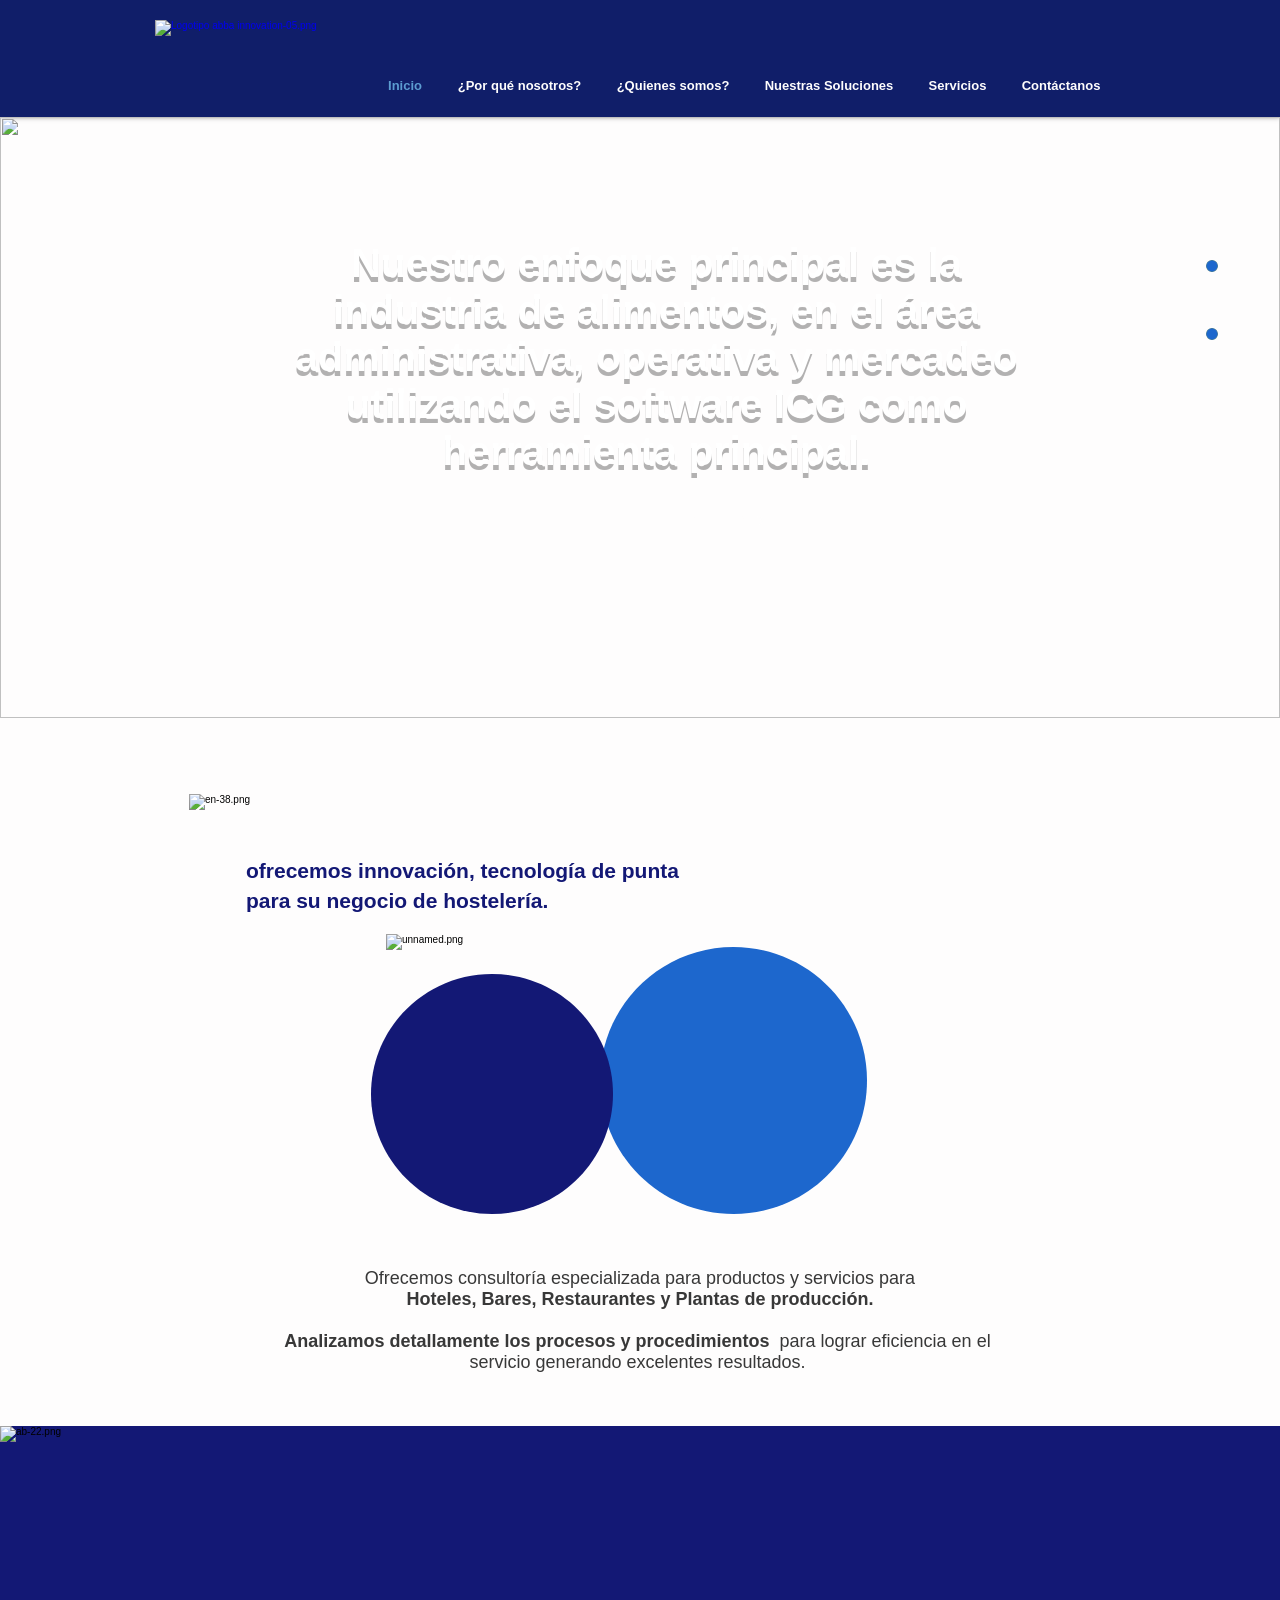
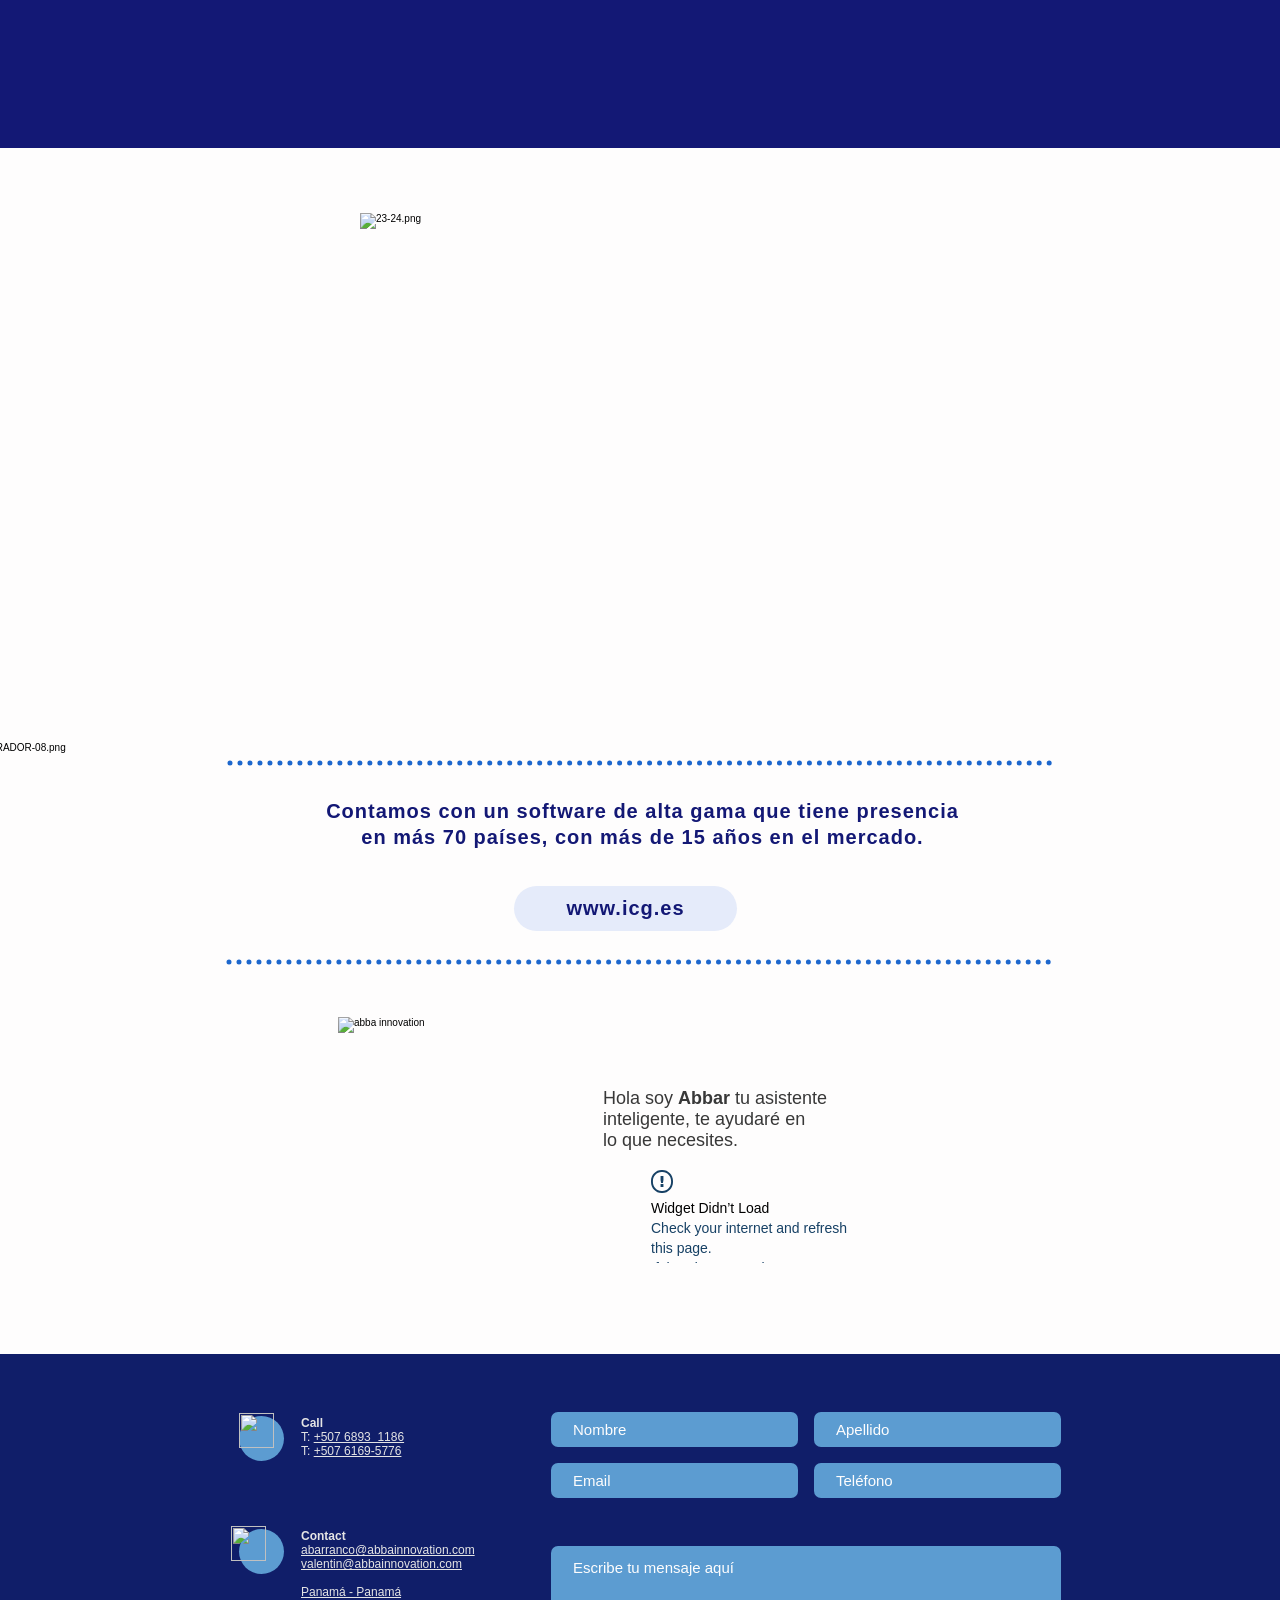
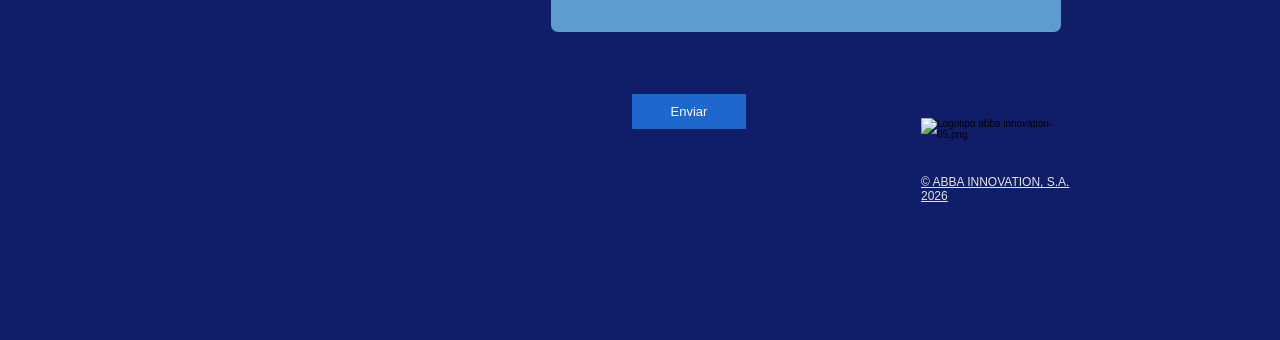
==== commit d398a55c: "Corrige estilos, menú y navegación de Contáctanos y Juan Felipe" ====
--- a/index.html
+++ b/index.html
@@ -448,32 +448,63 @@
 
 <script src="./Consultoría en Hostelería _ Abba innovation _ Panama_files/wix-image-kit.05106181.bundle.min.js.descarga"></script><script src="./Consultoría en Hostelería _ Abba innovation _ Panama_files/htmlparser2-xml.4f17eecc.bundle.min.js.descarga"></script><script src="./Consultoría en Hostelería _ Abba innovation _ Panama_files/rb_wixui.thunderbolt_bootstrap-responsive.1bfc1371.bundle.min.js.descarga"></script><script src="./Consultoría en Hostelería _ Abba innovation _ Panama_files/rb_wixui.thunderbolt[TextInput].93a0b2cf.bundle.min.js.descarga"></script><script src="./Consultoría en Hostelería _ Abba innovation _ Panama_files/rb_wixui.thunderbolt[TextAreaInput].7c257711.bundle.min.js.descarga"></script><script src="./Consultoría en Hostelería _ Abba innovation _ Panama_files/rb_wixui.thunderbolt[HeaderContainer_AfterScroll].241a73cc.bundle.min.js.descarga"></script><script src="./Consultoría en Hostelería _ Abba innovation _ Panama_files/rb_wixui.thunderbolt[Container_CircleArea].d6ab2787.bundle.min.js.descarga"></script><script src="./Consultoría en Hostelería _ Abba innovation _ Panama_files/rb_wixui.thunderbolt[AppWidget_Classic].2a070355.bundle.min.js.descarga"></script><script src="./Consultoría en Hostelería _ Abba innovation _ Panama_files/rb_wixui.thunderbolt[FormContainer_FormContainerSkin].fc2d99fa.bundle.min.js.descarga"></script><script src="./Consultoría en Hostelería _ Abba innovation _ Panama_files/rb_wixui.thunderbolt[SkipToContentButton].d886e6d7.bundle.min.js.descarga"></script><script src="./Consultoría en Hostelería _ Abba innovation _ Panama_files/rb_wixui.thunderbolt[VerticalAnchorsMenu_VerticalAnchorsMenuLinkedNoTextSkin].d8f219d4.bundle.min.js.descarga"></script><script src="./Consultoría en Hostelería _ Abba innovation _ Panama_files/rb_wixui.thunderbolt[VerticalLine_ClassicVerticalDottedLine].d63eff02.bundle.min.js.descarga"></script><script src="./Consultoría en Hostelería _ Abba innovation _ Panama_files/rb_wixui.thunderbolt_bootstrap-classic.08bbe812.bundle.min.js.descarga"></script><script src="./Consultoría en Hostelería _ Abba innovation _ Panama_files/rb_wixui.thunderbolt_bootstrap.da83ff7e.bundle.min.js.descarga"></script><script src="./Consultoría en Hostelería _ Abba innovation _ Panama_files/rb_wixui.thunderbolt[StripColumnsContainer_Default].119e0578.bundle.min.js.descarga"></script><script src="./Consultoría en Hostelería _ Abba innovation _ Panama_files/rb_wixui.thunderbolt[ClassicSection].4755a20f.bundle.min.js.descarga"></script><script src="./Consultoría en Hostelería _ Abba innovation _ Panama_files/rb_wixui.thunderbolt[StylableButton_Default].773a433c.bundle.min.js.descarga"></script><link rel="stylesheet" type="text/css" href="./Consultoría en Hostelería _ Abba innovation _ Panama_files/TPAUnavailableMessageOverlay.2ffa98e3.chunk.min.css">
 
+
+
 <script>
 // Intercept all link clicks BEFORE Wix's React router can intercept them
 document.addEventListener('click', function(e) {
     const link = e.target.closest('a');
     if (link) {
         let href = link.getAttribute('href');
-        if (href && !href.startsWith('http') && href !== '#') {
+        let text = (link.textContent || '').trim().toLowerCase();
+        let anchor = link.getAttribute('data-anchor');
+        
+        // Let pure anchor links on the same page work
+        if (href && href.startsWith('#')) return;
+        
+        // If it's a contact link that scrolls to footer (using Wix anchor)
+        if (text.includes('contáctanos') || text.includes('contactanos')) {
+            e.preventDefault();
+            e.stopPropagation();
+            if (window.location.pathname.endsWith('index.html') || window.location.pathname === '/') {
+                // We are on home page, scroll to footer
+                document.getElementById('SITE_FOOTER').scrollIntoView({behavior: 'smooth'});
+                return;
+            } else {
+                // Go to home page and append a hash to scroll later if we want, but for now just go home
+                window.location.href = 'index.html';
+                return;
+            }
+        }
+        
+        if (href && !href.startsWith('http')) {
+            // Internal relative link
             e.preventDefault();
             e.stopPropagation();
             window.location.href = href;
         } else if (href && href.includes('abbainnovation.net')) {
+            // Absolute link to original Wix site
             e.preventDefault();
             e.stopPropagation();
-            if (href.includes('con%C3%B3cenos') || href.includes('conocenos')) {
+            if (href.includes('con%C3%B3cenos') || href.includes('conocenos') || text.includes('quienes somos')) {
                 window.location.href = 'conocenos.html';
-            } else if (href.includes('servicios')) {
+            } else if (href.includes('servicios') || text.includes('servicios')) {
                 window.location.href = 'servicios.html';
+            } else if (href.includes('cat%C3%A1logo') || href.includes('catalogo') || text.includes('soluciones')) {
+                window.location.href = 'nuestras-soluciones.html';
+            } else if (href.includes('porqu%C3%A9nosotros') || text.includes('por qué')) {
+                window.location.href = 'index.html'; // Fallback
             } else {
                 window.location.href = 'index.html';
             }
         }
     }
-}, true); // true = Capture phase
+}, true); // Capture phase
 </script>
 
-</head>
+
+
+<style id="hide-juan-felipe">#comp-ljejx8k6 { display: none !important; }</style></head>
 <body class="" style="--scrollbar-width: 15px;">
 <script type="text/javascript">
     var bodyCacheable = true;
@@ -541,8 +572,8 @@
     <svg data-dom-store="" style="display:none"><defs id="dom-store-defs"></defs></svg>
     
 
-<div id="SITE_CONTAINER"><style id="STYLE_OVERRIDES_ID">#comp-kvq4q4sr{visibility:hidden !important;}</style><div id="main_MF" class="main_MF"><div id="SCROLL_TO_TOP" class="qe3oTb ignore-focus SCROLL_TO_TOP" role="region" tabindex="-1" aria-label="top of page"><span class="TvbeET">top of page</span></div><button id="SKIP_TO_CONTENT_BTN" class="SKIP_TO_CONTENT_BTN BqYkvS has-custom-focus" tabindex="0">Ir al contenido principal</button><div id="BACKGROUND_GROUP" class="backgroundGroup_mainPage BACKGROUND_GROUP"><div id="BACKGROUND_GROUP_TRANSITION_GROUP"><div id="pageBackground_mainPage" data-media-height-override-type="" data-media-position-override="false" class="pageBackground_mainPage _7xVID"><div id="bgLayers_pageBackground_mainPage" data-hook="bgLayers" data-motion-part="BG_LAYER pageBackground_mainPage" class="QG9w8P"><div data-testid="colorUnderlay" class="LNYVZi ayCf9D"></div><div id="bgMedia_pageBackground_mainPage" data-motion-part="BG_MEDIA pageBackground_mainPage" class="ROWgFb"></div><div data-testid="bgOverlay" class="WnIl2C"></div></div></div></div></div><div id="site-root" class="site-root"><div id="masterPage" class="mesh-layout masterPage css-editing-scope"><header id="SITE_HEADER" class="t35nUu SITE_HEADER wixui-header" tabindex="-1"><div class="TyA27X"></div><div><div><div data-mesh-id="SITE_HEADERinlineContent" data-testid="inline-content" class=""><div data-mesh-id="SITE_HEADERinlineContent-gridContainer" data-testid="mesh-container-content"><div id="comp-kvq2jvnl" class="W4V2qg comp-kvq2jvnl wixui-image cs40a3"><a data-testid="linkElement" href="./index.html" target="_self" class="apPOZK"><img fetchpriority="high" sizes="203px" srcset="https://static.wixstatic.com/media/068378_1d10411a96b54ec781a0f00df52f6b14~mv2.png/v1/fill/w_203,h_76,al_c,q_85,usm_0.66_1.00_0.01,enc_avif,quality_auto/Logotipo%20abba%20innovation-05.png 1x, https://static.wixstatic.com/media/068378_1d10411a96b54ec781a0f00df52f6b14~mv2.png/v1/fill/w_406,h_152,al_c,q_85,usm_0.66_1.00_0.01,enc_avif,quality_auto/Logotipo%20abba%20innovation-05.png 2x" id="img_comp-kvq2jvnl" src="./Consultoría en Hostelería _ Abba innovation _ Panama_files/Logotipo abba innovation-05.png" alt="Logotipo abba innovation-05.png" style="object-fit:cover" class="gRkIq0 sFiSiq" width="203" height="76"></a></div><wix-dropdown-menu id="comp-kvq1fak9" class="MV6Z4B H5oXMS comp-kvq1fak9 wixui-dropdown-menu hidden-during-prewarmup" tabindex="-1" dir="ltr" data-stretch-buttons-to-menu-width="true" data-same-width-buttons="false" data-num-items="6" data-menuborder-y="0" data-menubtn-border="0" data-ribbon-els="0" data-label-pad="0" data-ribbon-extra="0" data-dropalign="center" style="visibility: inherit; overflow-x: visible;" data-dropmode="dropDown"><nav class="nzOiVF" id="comp-kvq1fak9navContainer" aria-label="Sitio"><ul class="U7fR3t" id="comp-kvq1fak9itemsContainer" style="text-align:center" data-marginallchildren="true"><li id="comp-kvq1fak90" data-direction="ltr" data-listposition="left" data-data-id="bmi0" data-state="menu selected  link" data-index="0" class="CSt_RJ wixui-dropdown-menu__item CUYeWp" data-original-gap-between-text-and-btn="10" aria-hidden="false" style="width: 88px; height: 34px; position: relative; box-sizing: border-box; overflow: visible; visibility: inherit;"><a data-testid="linkElement" href="./index.html" target="_self" class="qMvpu5" aria-current="page"><div class="EWeavx"><div class=""><p class="wGxoBM" id="comp-kvq1fak90label" style="line-height: 34px;">HOME</p></div></div></a></li><li id="comp-kvq1fak91" data-direction="ltr" data-listposition="center" data-data-id="dataItem-kvpzxv0w" data-state="menu false  link" data-index="1" class="CSt_RJ wixui-dropdown-menu__item CUYeWp" data-original-gap-between-text-and-btn="10" aria-hidden="false" style="width: 167px; height: 34px; position: relative; box-sizing: border-box; overflow: visible; visibility: inherit;"><a data-testid="linkElement" href="https://www.abbainnovation.net/porqu%C3%A9nosotros" target="_self" class="qMvpu5"><div class="EWeavx"><div class=""><p class="wGxoBM" id="comp-kvq1fak91label" style="line-height: 34px;">¿Por qué nosotros?</p></div></div></a></li><li id="comp-kvq1fak92" data-direction="ltr" data-listposition="center" data-data-id="dataItem-ljejvevi" data-state="menu false  link" data-index="2" class="CSt_RJ wixui-dropdown-menu__item CUYeWp" data-original-gap-between-text-and-btn="10" aria-hidden="false" style="width: 156px; height: 34px; position: relative; box-sizing: border-box; overflow: visible; visibility: inherit;"><a data-testid="linkElement" href="./conocenos.html" target="_self" class="qMvpu5"><div class="EWeavx"><div class=""><p class="wGxoBM" id="comp-kvq1fak92label" style="line-height: 34px;">¿Quienes somos?</p></div></div></a></li><li id="comp-kvq1fak93" data-direction="ltr" data-listposition="center" data-data-id="bmi2" data-state="menu false  link" data-index="3" class="CSt_RJ wixui-dropdown-menu__item CUYeWp" data-original-gap-between-text-and-btn="10" aria-hidden="false" style="width: 106px; height: 34px; position: relative; box-sizing: border-box; overflow: visible; visibility: inherit;"><a data-testid="linkElement" href="https://www.abbainnovation.net/cat%C3%A1logo" target="_self" class="qMvpu5"><div class="EWeavx"><div class=""><p class="wGxoBM" id="comp-kvq1fak93label" style="line-height: 34px;">Catálogo</p></div></div></a></li><li id="comp-kvq1fak94" data-direction="ltr" data-listposition="center" data-data-id="dataItem-kvmwihtv" data-state="menu false  link" data-index="4" class="CSt_RJ wixui-dropdown-menu__item CUYeWp" data-original-gap-between-text-and-btn="10" aria-hidden="false" style="width: 104px; height: 34px; position: relative; box-sizing: border-box; overflow: visible; visibility: inherit;"><a data-testid="linkElement" href="./servicios.html" target="_self" class="qMvpu5"><div class="EWeavx"><div class=""><p class="wGxoBM" id="comp-kvq1fak94label" style="line-height: 34px;">Servicios</p></div></div></a></li><li id="comp-kvq1fak95" data-direction="ltr" data-listposition="right" data-data-id="dataItem-ljekkq00" data-state="menu false  link" data-index="5" class="CSt_RJ wixui-dropdown-menu__item CUYeWp" data-original-gap-between-text-and-btn="10" aria-hidden="false" style="width: 127px; height: 34px; position: relative; box-sizing: border-box; overflow: visible; visibility: inherit;"><a data-testid="linkElement" data-anchor="anchors-ljeecdtf" href="./index.html" target="_self" class="qMvpu5"><div class="EWeavx"><div class=""><p class="wGxoBM" id="comp-kvq1fak95label" style="line-height: 34px;">Contáctanos</p></div></div></a></li><li id="comp-kvq1fak9__more__" data-direction="ltr" data-listposition="right" data-state="menu false  header" data-index="__more__" data-dropdown="false" class="NgQZsf CUYeWp" data-original-gap-between-text-and-btn="10" aria-hidden="true" style="height: 0px; overflow: hidden; position: absolute; visibility: hidden;"><div data-testid="linkElement" class="qMvpu5" tabindex="0" aria-haspopup="true"><div class="EWeavx"><div class=""><p class="wGxoBM" id="comp-kvq1fak9__more__label" tabindex="-1">More</p></div></div></div></li></ul><div class="dva_z0" id="comp-kvq1fak9dropWrapper" data-dropalign="center" data-dropdown-shown="false" style="inset: 34px auto auto 411px;"><ul class="fYO6yN wixui-dropdown-menu__submenu" id="comp-kvq1fak9moreContainer" style="left: 411px; right: auto;"></ul></div><div style="display:none" id="comp-kvq1fak9navContainer-hiddenA11ySubMenuIndication">Use tab to navigate through the menu items.</div></nav></wix-dropdown-menu></div></div></div></div></header><main id="PAGES_CONTAINER" class="PAGES_CONTAINER" tabindex="-1" data-main-content="true"><div id="SITE_PAGES" class="Y3K28_ SITE_PAGES"><div id="SITE_PAGES_TRANSITION_GROUP" class="uvik8H"><div id="mainPage" class="i0StQr theme-vars mainPage"><div class="pTvOx2 wixui-page" data-testid="page-bg"></div><div class="JJb9Mt"><div id="pagePinnedMiddleRight-mainPage" class="pagePinnedMiddleRight-mainPage"><div id="comp-kvsx9dqe-pinned-layer" class="comp-kvsx9dqe-pinned-layer QED8q1"><nav id="comp-kvsx9dqe" aria-label="Página" class="ZAN8ev comp-kvsx9dqe wixui-anchor-menu"><ul class="dQcp_c"><li class="sgGDFw wixui-anchor-menu__item"><a data-testid="linkElement" data-anchor="dataItem-kvsx9h8k" data-anchor-comp-id="comp-kvsx9h7u" href="./index.html" target="_self" class="Bl1U30" aria-labelledby="anchor-label_comp-kvsx9h7u"><svg class="qtpaKI" viewBox="0 0 48 48"><circle cx="24" cy="24" r="22"></circle><circle cx="24" cy="24" r="10"></circle><circle cx="24" cy="24" r="10"></circle></svg><span id="anchor-label_comp-kvsx9h7u" class="PUOYea">menu</span></a></li><li class="sgGDFw wixui-anchor-menu__item"><a data-testid="linkElement" data-anchor="anchors-ljeecdtf" data-anchor-comp-id="SITE_FOOTER" href="./index.html" target="_self" class="Bl1U30" aria-labelledby="anchor-label_SITE_FOOTER"><svg class="qtpaKI" viewBox="0 0 48 48"><circle cx="24" cy="24" r="22"></circle><circle cx="24" cy="24" r="10"></circle><circle cx="24" cy="24" r="10"></circle></svg><span id="anchor-label_SITE_FOOTER" class="PUOYea">Pie de página</span></a></li></ul></nav></div></div><div id="ContainermainPage" class="ContainermainPage wH18kY"><div data-mesh-id="ContainermainPageinlineContent" data-testid="inline-content" class=""><div data-mesh-id="ContainermainPageinlineContent-gridContainer" data-testid="mesh-container-content"><section id="comp-lgfll1m9" tabindex="-1" class="Le88gL comp-lgfll1m9 wixui-section" data-block-level-container="ClassicSection"><div id="bgLayers_comp-lgfll1m9" data-hook="bgLayers" data-motion-part="BG_LAYER comp-lgfll1m9" class="QG9w8P"><div data-testid="colorUnderlay" class="LNYVZi ayCf9D"></div><div id="bgMedia_comp-lgfll1m9" data-motion-part="BG_MEDIA comp-lgfll1m9" class="ROWgFb"></div></div><div data-mesh-id="comp-lgfll1m9inlineContent" data-testid="inline-content" class=""><div data-mesh-id="comp-lgfll1m9inlineContent-gridContainer" data-testid="mesh-container-content"><section id="comp-kvmxzig4" class="comp-kvmxzig4 CeUMmm wixui-column-strip"><div id="bgLayers_comp-kvmxzig4" data-hook="bgLayers" data-motion-part="BG_LAYER comp-kvmxzig4" class="ktMZav"><div data-testid="colorUnderlay" class="V9k0ll etGVsi"></div><div id="bgMedia_comp-kvmxzig4" data-motion-part="BG_MEDIA comp-kvmxzig4" class="etSQ9j"></div></div><div data-testid="columns" class="Ak0vpt"><div id="comp-kvmxziih" class="comp-kvmxziih FDI5TK wixui-column-strip__column"><div id="bgLayers_comp-kvmxziih" data-hook="bgLayers" data-motion-part="BG_LAYER comp-kvmxziih" class="QG9w8P"><div id="bgMedia_comp-kvmxziih" data-motion-part="BG_MEDIA comp-kvmxziih" class="ROWgFb"><wix-video id="videoContainer_comp-kvmxziih" data-video-info="{&quot;fittingType&quot;:&quot;fill&quot;,&quot;alignType&quot;:&quot;center&quot;,&quot;hasBgScrollEffect&quot;:&quot;&quot;,&quot;bgEffectName&quot;:&quot;&quot;,&quot;videoId&quot;:&quot;11062b_da7e25d980024853ab0492454309d722&quot;,&quot;videoWidth&quot;:1920,&quot;videoHeight&quot;:1080,&quot;qualities&quot;:[{&quot;quality&quot;:&quot;480p&quot;,&quot;size&quot;:409920,&quot;url&quot;:&quot;video/11062b_da7e25d980024853ab0492454309d722/480p/mp4/file.mp4&quot;},{&quot;quality&quot;:&quot;720p&quot;,&quot;size&quot;:921600,&quot;url&quot;:&quot;video/11062b_da7e25d980024853ab0492454309d722/720p/mp4/file.mp4&quot;},{&quot;quality&quot;:&quot;1080p&quot;,&quot;size&quot;:2073600,&quot;url&quot;:&quot;video/11062b_da7e25d980024853ab0492454309d722/1080p/mp4/file.mp4&quot;}],&quot;isVideoDataExists&quot;:&quot;1&quot;,&quot;videoFormat&quot;:&quot;mp4&quot;,&quot;playbackRate&quot;:1,&quot;autoPlay&quot;:true,&quot;containerId&quot;:&quot;comp-kvmxziih&quot;,&quot;animatePoster&quot;:&quot;none&quot;}" data-motion-part="BG_IMG comp-kvmxziih" class="aDzdcC bgVideo xSZeaB"><video autoplay="autoplay" id="comp-kvmxziih_video" class="X9nqm0" crossorigin="anonymous" playsinline="" preload="auto" muted="" loop="" src="https://video.wixstatic.com/video/11062b_da7e25d980024853ab0492454309d722/1080p/mp4/file.mp4" style="height: 100%; width: 100%; object-fit: cover; object-position: center center;"></video><wow-image id="comp-kvmxziih_img" class="Qh0lWW rv3vOe dnHU4q bgVideoposter xSZeaB" data-image-info="{&quot;containerId&quot;:&quot;comp-kvmxziih&quot;,&quot;alignType&quot;:&quot;center&quot;,&quot;displayMode&quot;:&quot;fill&quot;,&quot;targetWidth&quot;:980,&quot;targetHeight&quot;:601,&quot;isLQIP&quot;:true,&quot;encoding&quot;:&quot;AVIF&quot;,&quot;imageData&quot;:{&quot;width&quot;:3840,&quot;height&quot;:2160,&quot;uri&quot;:&quot;11062b_da7e25d980024853ab0492454309d722f000.jpg&quot;,&quot;name&quot;:&quot;&quot;,&quot;displayMode&quot;:&quot;fill&quot;,&quot;quality&quot;:{&quot;unsharpMask&quot;:{&quot;radius&quot;:0.33,&quot;amount&quot;:1,&quot;threshold&quot;:0}},&quot;devicePixelRatio&quot;:1}}" data-motion-part="BG_IMG comp-kvmxziih" data-bg-effect-name="" data-has-ssr-src="true"><img src="./Consultoría en Hostelería _ Abba innovation _ Panama_files/11062b_da7e25d980024853ab0492454309d722f000.jpg" alt="" style="width: 1905px; height: 601px; object-fit: cover; object-position: 50% 50%;" width="980" height="601" data-ssr-src-done="true" fetchpriority="high"></wow-image></wix-video></div></div><div data-mesh-id="comp-kvmxziihinlineContent" data-testid="inline-content" class=""><div data-mesh-id="comp-kvmxziihinlineContent-gridContainer" data-testid="mesh-container-content"><div id="comp-kvmy8mab" class="UwkEpO _v6ohL AWXfZq PO9MfV comp-kvmy8mab wixui-rich-text" data-testid="richTextElement"><h1 class="font_0 wixui-rich-text__text" style="font-size:41px; text-align:center;"><span style="font-size:41px;" class="wixui-rich-text__text"><span style="text-shadow:rgba(0, 0, 0, 0.298039) 0px 5px 0px;" class="wixui-rich-text__text"><span style="color:#FFFFFF;" class="wixui-rich-text__text">Nuestro enfoque principal es la industria de alimentos, en el área administrativa, operativa y mercadeo<br class="wixui-rich-text__text">
-utilizando el software ICG como herramienta principal.</span></span></span></h1></div><div id="comp-kvrj0kqf" class="comp-kvrj0kqf" data-semantic-classname="button"><a data-testid="linkElement" href="https://www.abbainnovation.net/cat%C3%A1logo" target="_self" class="StylableButton2545352419__root style-kvrj1xd5__root wixui-button StylableButton2545352419__link" aria-label="MÁS INFORMACIÓN"><span class="StylableButton2545352419__container"><span class="StylableButton2545352419__label wixui-button__label" data-testid="stylablebutton-label">MÁS INFORMACIÓN</span><span class="StylableButton2545352419__icon wixui-button__icon" aria-hidden="true" data-testid="stylablebutton-icon"><span><svg data-bbox="13.05 2.55 33.878 54.8" xmlns="http://www.w3.org/2000/svg" viewBox="0 0 60 60">
+<div id="SITE_CONTAINER"><style id="STYLE_OVERRIDES_ID">#comp-kvq4q4sr{visibility:hidden !important;}</style><div id="main_MF" class="main_MF"><div id="SCROLL_TO_TOP" class="qe3oTb ignore-focus SCROLL_TO_TOP" role="region" tabindex="-1" aria-label="top of page"><span class="TvbeET">top of page</span></div><button id="SKIP_TO_CONTENT_BTN" class="SKIP_TO_CONTENT_BTN BqYkvS has-custom-focus" tabindex="0">Ir al contenido principal</button><div id="BACKGROUND_GROUP" class="backgroundGroup_mainPage BACKGROUND_GROUP"><div id="BACKGROUND_GROUP_TRANSITION_GROUP"><div id="pageBackground_mainPage" data-media-height-override-type="" data-media-position-override="false" class="pageBackground_mainPage _7xVID"><div id="bgLayers_pageBackground_mainPage" data-hook="bgLayers" data-motion-part="BG_LAYER pageBackground_mainPage" class="QG9w8P"><div data-testid="colorUnderlay" class="LNYVZi ayCf9D"></div><div id="bgMedia_pageBackground_mainPage" data-motion-part="BG_MEDIA pageBackground_mainPage" class="ROWgFb"></div><div data-testid="bgOverlay" class="WnIl2C"></div></div></div></div></div><div id="site-root" class="site-root"><div id="masterPage" class="mesh-layout masterPage css-editing-scope"><header id="SITE_HEADER" class="t35nUu SITE_HEADER wixui-header" tabindex="-1"><div class="TyA27X"></div><div><div><div data-mesh-id="SITE_HEADERinlineContent" data-testid="inline-content" class=""><div data-mesh-id="SITE_HEADERinlineContent-gridContainer" data-testid="mesh-container-content"><div id="comp-kvq2jvnl" class="W4V2qg comp-kvq2jvnl wixui-image cs40a3"><a data-testid="linkElement" href="./index.html" target="_self" class="apPOZK"><img fetchpriority="high" sizes="203px" srcset="https://static.wixstatic.com/media/068378_1d10411a96b54ec781a0f00df52f6b14~mv2.png/v1/fill/w_203,h_76,al_c,q_85,usm_0.66_1.00_0.01,enc_avif,quality_auto/Logotipo%20abba%20innovation-05.png 1x, https://static.wixstatic.com/media/068378_1d10411a96b54ec781a0f00df52f6b14~mv2.png/v1/fill/w_406,h_152,al_c,q_85,usm_0.66_1.00_0.01,enc_avif,quality_auto/Logotipo%20abba%20innovation-05.png 2x" id="img_comp-kvq2jvnl" src="./Consultoría en Hostelería _ Abba innovation _ Panama_files/Logotipo abba innovation-05.png" alt="Logotipo abba innovation-05.png" style="object-fit:cover" class="gRkIq0 sFiSiq" width="203" height="76"></a></div><wix-dropdown-menu id="comp-kvq1fak9" class="MV6Z4B H5oXMS comp-kvq1fak9 wixui-dropdown-menu hidden-during-prewarmup" tabindex="-1" dir="ltr" data-stretch-buttons-to-menu-width="true" data-same-width-buttons="false" data-num-items="6" data-menuborder-y="0" data-menubtn-border="0" data-ribbon-els="0" data-label-pad="0" data-ribbon-extra="0" data-dropalign="center" style="visibility: inherit; overflow-x: visible;" data-dropmode="dropDown"><nav class="nzOiVF" id="comp-kvq1fak9navContainer" aria-label="Sitio"><ul class="U7fR3t" id="comp-kvq1fak9itemsContainer" style="text-align:center" data-marginallchildren="true"><li id="comp-kvq1fak90" data-direction="ltr" data-listposition="left" data-data-id="bmi0" data-state="menu selected  link" data-index="0" class="CSt_RJ wixui-dropdown-menu__item CUYeWp" data-original-gap-between-text-and-btn="10" aria-hidden="false" style="width: 88px; height: 34px; position: relative; box-sizing: border-box; overflow: visible; visibility: inherit;"><a data-testid="linkElement" href="./index.html" target="_self" class="qMvpu5" aria-current="page"><div class="EWeavx"><div class=""><p class="wGxoBM" id="comp-kvq1fak90label" style="line-height: 34px;">Inicio</p></div></div></a></li><li id="comp-kvq1fak91" data-direction="ltr" data-listposition="center" data-data-id="dataItem-kvpzxv0w" data-state="menu false  link" data-index="1" class="CSt_RJ wixui-dropdown-menu__item CUYeWp" data-original-gap-between-text-and-btn="10" aria-hidden="false" style="width: 167px; height: 34px; position: relative; box-sizing: border-box; overflow: visible; visibility: inherit;"><a data-testid="linkElement" href="https://www.abbainnovation.net/porqu%C3%A9nosotros" target="_self" class="qMvpu5"><div class="EWeavx"><div class=""><p class="wGxoBM" id="comp-kvq1fak91label" style="line-height: 34px;">¿Por qué nosotros?</p></div></div></a></li><li id="comp-kvq1fak92" data-direction="ltr" data-listposition="center" data-data-id="dataItem-ljejvevi" data-state="menu false  link" data-index="2" class="CSt_RJ wixui-dropdown-menu__item CUYeWp" data-original-gap-between-text-and-btn="10" aria-hidden="false" style="width: 156px; height: 34px; position: relative; box-sizing: border-box; overflow: visible; visibility: inherit;"><a data-testid="linkElement" href="./conocenos.html" target="_self" class="qMvpu5"><div class="EWeavx"><div class=""><p class="wGxoBM" id="comp-kvq1fak92label" style="line-height: 34px;">¿Quienes somos?</p></div></div></a></li><li id="comp-kvq1fak93" data-direction="ltr" data-listposition="center" data-data-id="bmi2" data-state="menu false  link" data-index="3" class="CSt_RJ wixui-dropdown-menu__item CUYeWp" data-original-gap-between-text-and-btn="10" aria-hidden="false" style="width: 106px; height: 34px; position: relative; box-sizing: border-box; overflow: visible; visibility: inherit;"><a data-testid="linkElement" href="./nuestras-soluciones.html" target="_self" class="qMvpu5"><div class="EWeavx"><div class=""><p class="wGxoBM" id="comp-kvq1fak93label" style="line-height: 34px;">Nuestras Soluciones</p></div></div></a></li><li id="comp-kvq1fak94" data-direction="ltr" data-listposition="center" data-data-id="dataItem-kvmwihtv" data-state="menu false  link" data-index="4" class="CSt_RJ wixui-dropdown-menu__item CUYeWp" data-original-gap-between-text-and-btn="10" aria-hidden="false" style="width: 104px; height: 34px; position: relative; box-sizing: border-box; overflow: visible; visibility: inherit;"><a data-testid="linkElement" href="./servicios.html" target="_self" class="qMvpu5"><div class="EWeavx"><div class=""><p class="wGxoBM" id="comp-kvq1fak94label" style="line-height: 34px;">Servicios</p></div></div></a></li><li id="comp-kvq1fak95" data-direction="ltr" data-listposition="right" data-data-id="dataItem-ljekkq00" data-state="menu false  link" data-index="5" class="CSt_RJ wixui-dropdown-menu__item CUYeWp" data-original-gap-between-text-and-btn="10" aria-hidden="false" style="width: 127px; height: 34px; position: relative; box-sizing: border-box; overflow: visible; visibility: inherit;"><a data-testid="linkElement" data-anchor="anchors-ljeecdtf" href="./index.html" target="_self" class="qMvpu5"><div class="EWeavx"><div class=""><p class="wGxoBM" id="comp-kvq1fak95label" style="line-height: 34px;">Contáctanos</p></div></div></a></li><li id="comp-kvq1fak9__more__" data-direction="ltr" data-listposition="right" data-state="menu false  header" data-index="__more__" data-dropdown="false" class="NgQZsf CUYeWp" data-original-gap-between-text-and-btn="10" aria-hidden="true" style="height: 0px; overflow: hidden; position: absolute; visibility: hidden;"><div data-testid="linkElement" class="qMvpu5" tabindex="0" aria-haspopup="true"><div class="EWeavx"><div class=""><p class="wGxoBM" id="comp-kvq1fak9__more__label" tabindex="-1">More</p></div></div></div></li></ul><div class="dva_z0" id="comp-kvq1fak9dropWrapper" data-dropalign="center" data-dropdown-shown="false" style="inset: 34px auto auto 411px;"><ul class="fYO6yN wixui-dropdown-menu__submenu" id="comp-kvq1fak9moreContainer" style="left: 411px; right: auto;"></ul></div><div style="display:none" id="comp-kvq1fak9navContainer-hiddenA11ySubMenuIndication">Use tab to navigate through the menu items.</div></nav></wix-dropdown-menu></div></div></div></div></header><main id="PAGES_CONTAINER" class="PAGES_CONTAINER" tabindex="-1" data-main-content="true"><div id="SITE_PAGES" class="Y3K28_ SITE_PAGES"><div id="SITE_PAGES_TRANSITION_GROUP" class="uvik8H"><div id="mainPage" class="i0StQr theme-vars mainPage"><div class="pTvOx2 wixui-page" data-testid="page-bg"></div><div class="JJb9Mt"><div id="pagePinnedMiddleRight-mainPage" class="pagePinnedMiddleRight-mainPage"><div id="comp-kvsx9dqe-pinned-layer" class="comp-kvsx9dqe-pinned-layer QED8q1"><nav id="comp-kvsx9dqe" aria-label="Página" class="ZAN8ev comp-kvsx9dqe wixui-anchor-menu"><ul class="dQcp_c"><li class="sgGDFw wixui-anchor-menu__item"><a data-testid="linkElement" data-anchor="dataItem-kvsx9h8k" data-anchor-comp-id="comp-kvsx9h7u" href="./index.html" target="_self" class="Bl1U30" aria-labelledby="anchor-label_comp-kvsx9h7u"><svg class="qtpaKI" viewBox="0 0 48 48"><circle cx="24" cy="24" r="22"></circle><circle cx="24" cy="24" r="10"></circle><circle cx="24" cy="24" r="10"></circle></svg><span id="anchor-label_comp-kvsx9h7u" class="PUOYea">menu</span></a></li><li class="sgGDFw wixui-anchor-menu__item"><a data-testid="linkElement" data-anchor="anchors-ljeecdtf" data-anchor-comp-id="SITE_FOOTER" href="./index.html" target="_self" class="Bl1U30" aria-labelledby="anchor-label_SITE_FOOTER"><svg class="qtpaKI" viewBox="0 0 48 48"><circle cx="24" cy="24" r="22"></circle><circle cx="24" cy="24" r="10"></circle><circle cx="24" cy="24" r="10"></circle></svg><span id="anchor-label_SITE_FOOTER" class="PUOYea">Pie de página</span></a></li></ul></nav></div></div><div id="ContainermainPage" class="ContainermainPage wH18kY"><div data-mesh-id="ContainermainPageinlineContent" data-testid="inline-content" class=""><div data-mesh-id="ContainermainPageinlineContent-gridContainer" data-testid="mesh-container-content"><section id="comp-lgfll1m9" tabindex="-1" class="Le88gL comp-lgfll1m9 wixui-section" data-block-level-container="ClassicSection"><div id="bgLayers_comp-lgfll1m9" data-hook="bgLayers" data-motion-part="BG_LAYER comp-lgfll1m9" class="QG9w8P"><div data-testid="colorUnderlay" class="LNYVZi ayCf9D"></div><div id="bgMedia_comp-lgfll1m9" data-motion-part="BG_MEDIA comp-lgfll1m9" class="ROWgFb"></div></div><div data-mesh-id="comp-lgfll1m9inlineContent" data-testid="inline-content" class=""><div data-mesh-id="comp-lgfll1m9inlineContent-gridContainer" data-testid="mesh-container-content"><section id="comp-kvmxzig4" class="comp-kvmxzig4 CeUMmm wixui-column-strip"><div id="bgLayers_comp-kvmxzig4" data-hook="bgLayers" data-motion-part="BG_LAYER comp-kvmxzig4" class="ktMZav"><div data-testid="colorUnderlay" class="V9k0ll etGVsi"></div><div id="bgMedia_comp-kvmxzig4" data-motion-part="BG_MEDIA comp-kvmxzig4" class="etSQ9j"></div></div><div data-testid="columns" class="Ak0vpt"><div id="comp-kvmxziih" class="comp-kvmxziih FDI5TK wixui-column-strip__column"><div id="bgLayers_comp-kvmxziih" data-hook="bgLayers" data-motion-part="BG_LAYER comp-kvmxziih" class="QG9w8P"><div id="bgMedia_comp-kvmxziih" data-motion-part="BG_MEDIA comp-kvmxziih" class="ROWgFb"><wix-video id="videoContainer_comp-kvmxziih" data-video-info="{&quot;fittingType&quot;:&quot;fill&quot;,&quot;alignType&quot;:&quot;center&quot;,&quot;hasBgScrollEffect&quot;:&quot;&quot;,&quot;bgEffectName&quot;:&quot;&quot;,&quot;videoId&quot;:&quot;11062b_da7e25d980024853ab0492454309d722&quot;,&quot;videoWidth&quot;:1920,&quot;videoHeight&quot;:1080,&quot;qualities&quot;:[{&quot;quality&quot;:&quot;480p&quot;,&quot;size&quot;:409920,&quot;url&quot;:&quot;video/11062b_da7e25d980024853ab0492454309d722/480p/mp4/file.mp4&quot;},{&quot;quality&quot;:&quot;720p&quot;,&quot;size&quot;:921600,&quot;url&quot;:&quot;video/11062b_da7e25d980024853ab0492454309d722/720p/mp4/file.mp4&quot;},{&quot;quality&quot;:&quot;1080p&quot;,&quot;size&quot;:2073600,&quot;url&quot;:&quot;video/11062b_da7e25d980024853ab0492454309d722/1080p/mp4/file.mp4&quot;}],&quot;isVideoDataExists&quot;:&quot;1&quot;,&quot;videoFormat&quot;:&quot;mp4&quot;,&quot;playbackRate&quot;:1,&quot;autoPlay&quot;:true,&quot;containerId&quot;:&quot;comp-kvmxziih&quot;,&quot;animatePoster&quot;:&quot;none&quot;}" data-motion-part="BG_IMG comp-kvmxziih" class="aDzdcC bgVideo xSZeaB"><video autoplay="autoplay" id="comp-kvmxziih_video" class="X9nqm0" crossorigin="anonymous" playsinline="" preload="auto" muted="" loop="" src="https://video.wixstatic.com/video/11062b_da7e25d980024853ab0492454309d722/1080p/mp4/file.mp4" style="height: 100%; width: 100%; object-fit: cover; object-position: center center;"></video><wow-image id="comp-kvmxziih_img" class="Qh0lWW rv3vOe dnHU4q bgVideoposter xSZeaB" data-image-info="{&quot;containerId&quot;:&quot;comp-kvmxziih&quot;,&quot;alignType&quot;:&quot;center&quot;,&quot;displayMode&quot;:&quot;fill&quot;,&quot;targetWidth&quot;:980,&quot;targetHeight&quot;:601,&quot;isLQIP&quot;:true,&quot;encoding&quot;:&quot;AVIF&quot;,&quot;imageData&quot;:{&quot;width&quot;:3840,&quot;height&quot;:2160,&quot;uri&quot;:&quot;11062b_da7e25d980024853ab0492454309d722f000.jpg&quot;,&quot;name&quot;:&quot;&quot;,&quot;displayMode&quot;:&quot;fill&quot;,&quot;quality&quot;:{&quot;unsharpMask&quot;:{&quot;radius&quot;:0.33,&quot;amount&quot;:1,&quot;threshold&quot;:0}},&quot;devicePixelRatio&quot;:1}}" data-motion-part="BG_IMG comp-kvmxziih" data-bg-effect-name="" data-has-ssr-src="true"><img src="./Consultoría en Hostelería _ Abba innovation _ Panama_files/11062b_da7e25d980024853ab0492454309d722f000.jpg" alt="" style="width: 1905px; height: 601px; object-fit: cover; object-position: 50% 50%;" width="980" height="601" data-ssr-src-done="true" fetchpriority="high"></wow-image></wix-video></div></div><div data-mesh-id="comp-kvmxziihinlineContent" data-testid="inline-content" class=""><div data-mesh-id="comp-kvmxziihinlineContent-gridContainer" data-testid="mesh-container-content"><div id="comp-kvmy8mab" class="UwkEpO _v6ohL AWXfZq PO9MfV comp-kvmy8mab wixui-rich-text" data-testid="richTextElement"><h1 class="font_0 wixui-rich-text__text" style="font-size:41px; text-align:center;"><span style="font-size:41px;" class="wixui-rich-text__text"><span style="text-shadow:rgba(0, 0, 0, 0.298039) 0px 5px 0px;" class="wixui-rich-text__text"><span style="color:#FFFFFF;" class="wixui-rich-text__text">Nuestro enfoque principal es la industria de alimentos, en el área administrativa, operativa y mercadeo<br class="wixui-rich-text__text">
+utilizando el software ICG como herramienta principal.</span></span></span></h1></div><div id="comp-kvrj0kqf" class="comp-kvrj0kqf" data-semantic-classname="button"><a data-testid="linkElement" href="./nuestras-soluciones.html" target="_self" class="StylableButton2545352419__root style-kvrj1xd5__root wixui-button StylableButton2545352419__link" aria-label="MÁS INFORMACIÓN"><span class="StylableButton2545352419__container"><span class="StylableButton2545352419__label wixui-button__label" data-testid="stylablebutton-label">MÁS INFORMACIÓN</span><span class="StylableButton2545352419__icon wixui-button__icon" aria-hidden="true" data-testid="stylablebutton-icon"><span><svg data-bbox="13.05 2.55 33.878 54.8" xmlns="http://www.w3.org/2000/svg" viewBox="0 0 60 60">
     <g>
         <path d="M46.5 28.9L20.6 3c-.6-.6-1.6-.6-2.2 0l-4.8 4.8c-.6.6-.6 1.6 0 2.2l19.8 20-19.9 19.9c-.6.6-.6 1.6 0 2.2l4.8 4.8c.6.6 1.6.6 2.2 0l21-21 4.8-4.8c.8-.6.8-1.6.2-2.2z"></path>
     </g>
